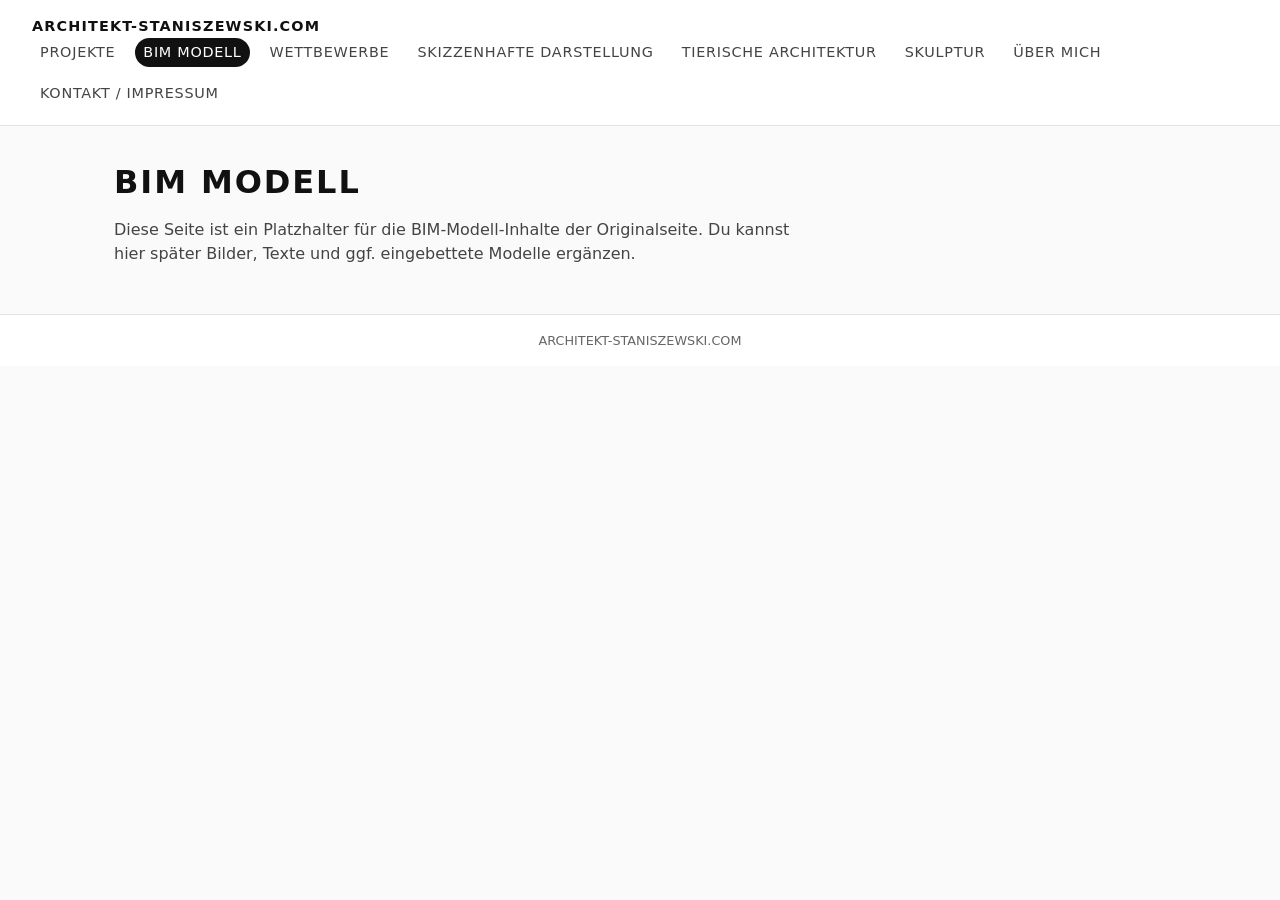
==== bim-modell.html @ b16081bb "Initial static site" ====
<!DOCTYPE html>
<html lang="de">
<head>
  <meta charset="UTF-8" />
  <meta name="viewport" content="width=device-width, initial-scale=1" />
  <title>Architekt Staniszewski – BIM Modell</title>
  <link rel="stylesheet" href="styles.css" />
</head>
<body>
  <header class="site-header">
    <div class="logo">ARCHITEKT-STANISZEWSKI.COM</div>
    <nav class="main-nav">
      <a href="index.html">Projekte</a>
      <a href="bim-modell.html" class="active">BIM Modell</a>
      <a href="wettbewerbe.html">Wettbewerbe</a>
      <a href="skizzenhafte-darstellung.html">Skizzenhafte Darstellung</a>
      <a href="tierische-architektur.html">Tierische Architektur</a>
      <a href="skulptur.html">Skulptur</a>
      <a href="ueber-mich.html">Über mich</a>
      <a href="kontakt-impressum.html">Kontakt / Impressum</a>
    </nav>
  </header>

  <main class="content">
    <section class="hero">
      <h1>BIM Modell</h1>
      <p>
        Diese Seite ist ein Platzhalter für die BIM-Modell-Inhalte der
        Originalseite. Du kannst hier später Bilder, Texte und ggf. eingebettete
        Modelle ergänzen.
      </p>
    </section>
  </main>

  <footer class="site-footer">
    <p>ARCHITEKT-STANISZEWSKI.COM</p>
  </footer>
</body>
</html>
---- styles.css ----
* {
  box-sizing: border-box;
  margin: 0;
  padding: 0;
}

body {
  font-family: system-ui, -apple-system, BlinkMacSystemFont, "Segoe UI", sans-serif;
  line-height: 1.5;
  color: #111;
  background: #fafafa;
}

.site-header {
  display: flex;
  flex-wrap: wrap;
  align-items: center;
  justify-content: space-between;
  padding: 1rem 2rem;
  background: #ffffff;
  border-bottom: 1px solid #e0e0e0;
  position: sticky;
  top: 0;
  z-index: 50;
}

.logo {
  font-weight: 700;
  letter-spacing: 0.08em;
  font-size: 0.9rem;
}

.main-nav {
  display: flex;
  flex-wrap: wrap;
  gap: 0.75rem;
}

.main-nav a {
  text-decoration: none;
  color: #444;
  font-size: 0.9rem;
  text-transform: uppercase;
  letter-spacing: 0.05em;
  padding: 0.25rem 0.5rem;
  border-radius: 999px;
  transition: background 0.15s ease, color 0.15s ease;
}

.main-nav a:hover {
  background: #111;
  color: #fff;
}

.main-nav a.active {
  background: #111;
  color: #fff;
}

.content {
  max-width: 1100px;
  margin: 2rem auto 3rem;
  padding: 0 1.5rem;
}

.hero {
  margin-bottom: 2rem;
}

.hero h1 {
  font-size: 2rem;
  margin-bottom: 0.75rem;
  text-transform: uppercase;
  letter-spacing: 0.06em;
}

.hero p {
  max-width: 700px;
  color: #444;
}

.projects-intro {
  margin-bottom: 1.5rem;
}

.projects-intro h2 {
  font-size: 1.3rem;
  margin-bottom: 0.5rem;
  text-transform: uppercase;
  letter-spacing: 0.08em;
}

.projects-grid {
  display: grid;
  grid-template-columns: repeat(auto-fit, minmax(260px, 1fr));
  gap: 1.25rem;
}

.project-card {
  background: #ffffff;
  border-radius: 0.75rem;
  padding: 1rem 1.25rem;
  border: 1px solid #e0e0e0;
  box-shadow: 0 6px 16px rgba(0, 0, 0, 0.03);
}

.project-card h3 {
  font-size: 1.05rem;
  margin-bottom: 0.35rem;
}

.project-meta {
  font-size: 0.85rem;
  color: #777;
  margin-bottom: 0.5rem;
}

.project-description {
  font-size: 0.9rem;
  color: #444;
}

.site-footer {
  border-top: 1px solid #e0e0e0;
  padding: 1rem 2rem;
  text-align: center;
  font-size: 0.8rem;
  color: #666;
  background: #ffffff;
}

@media (max-width: 700px) {
  .site-header {
    flex-direction: column;
    align-items: flex-start;
    gap: 0.75rem;
  }

  .content {
    padding: 0 1rem;
  }
}
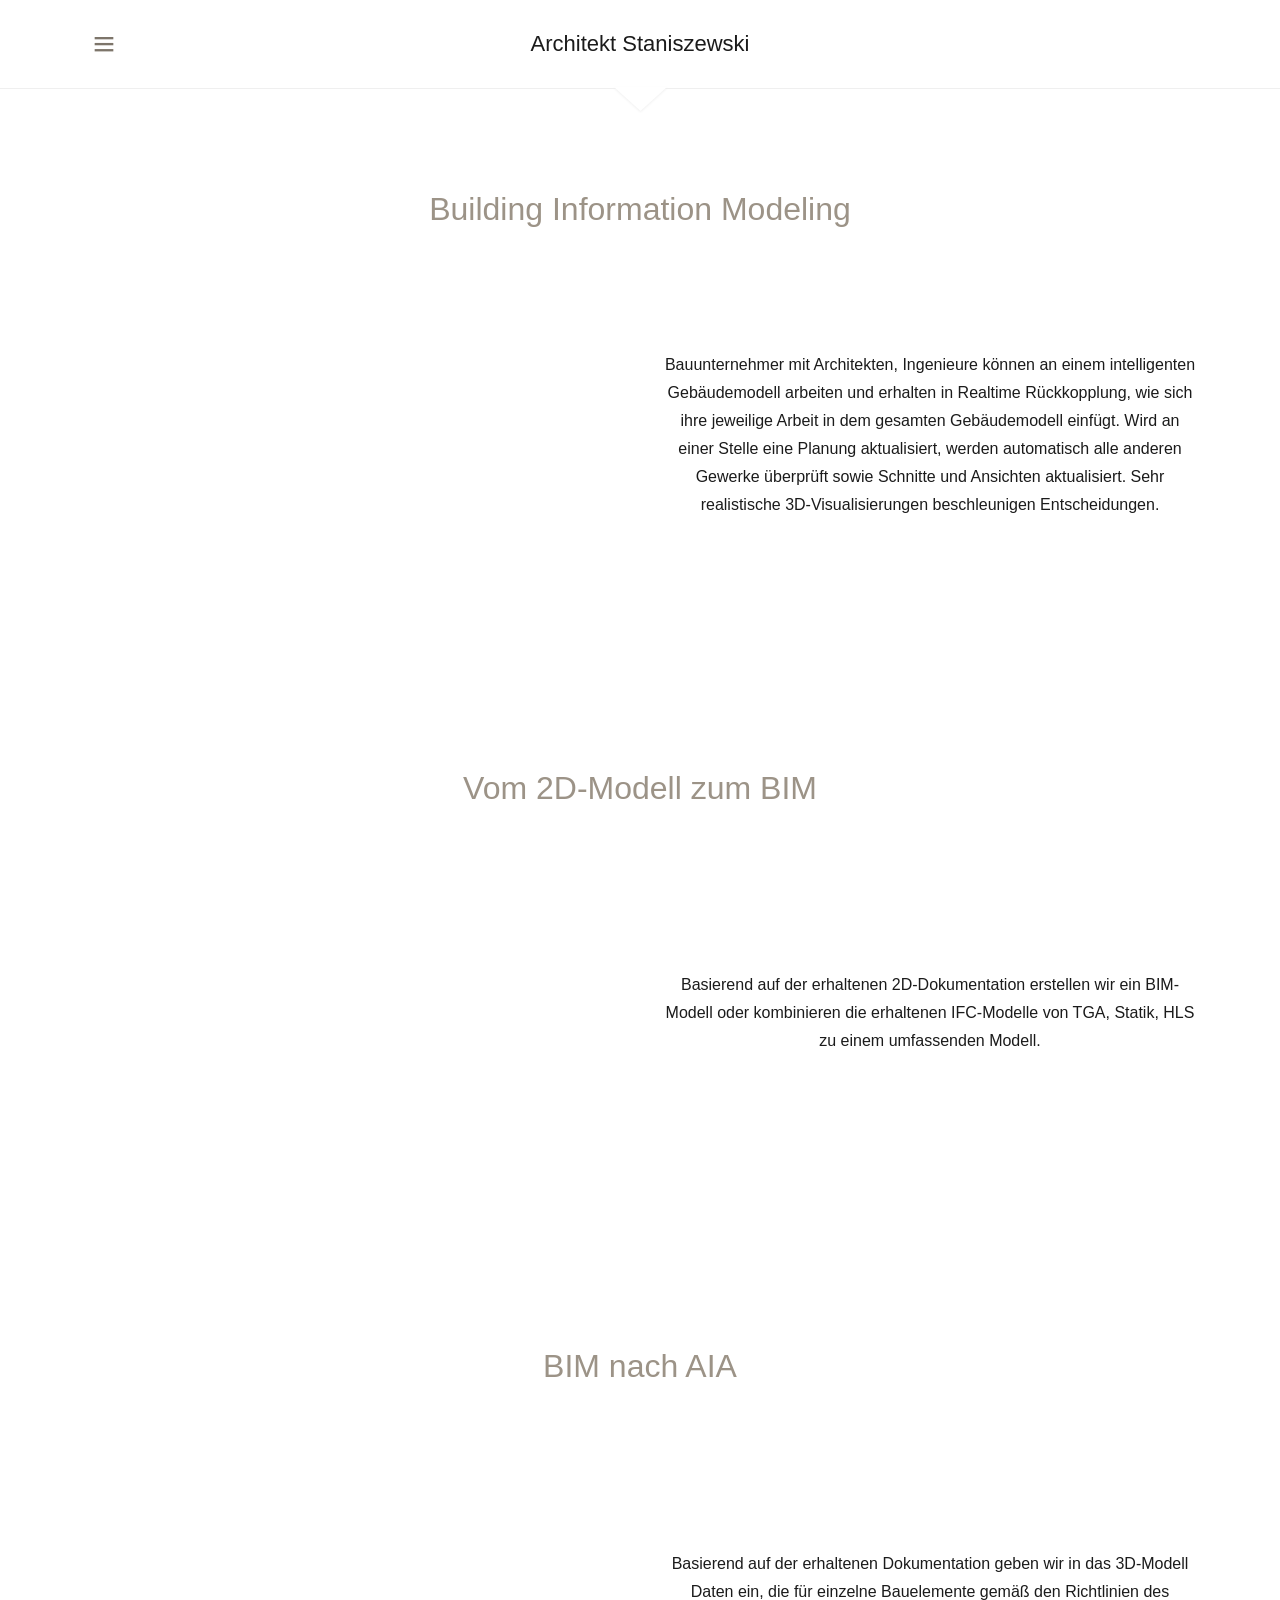
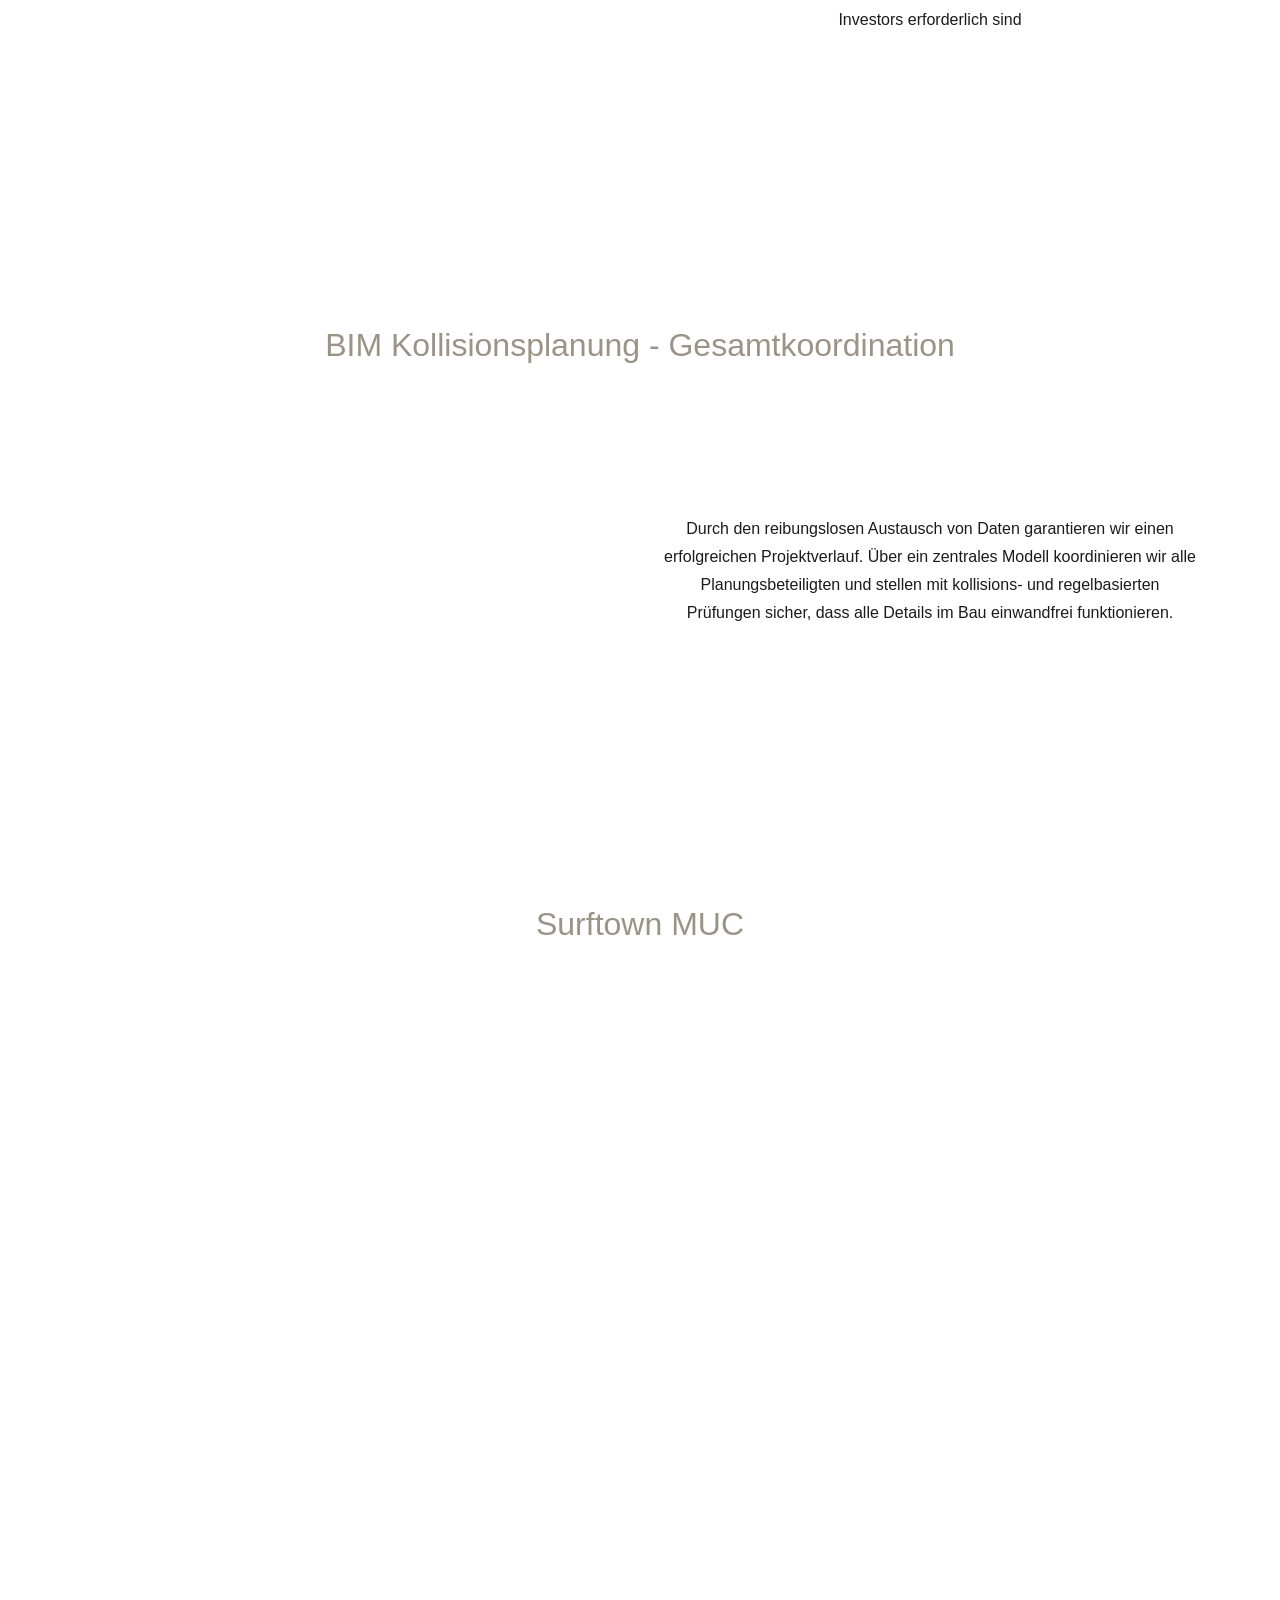
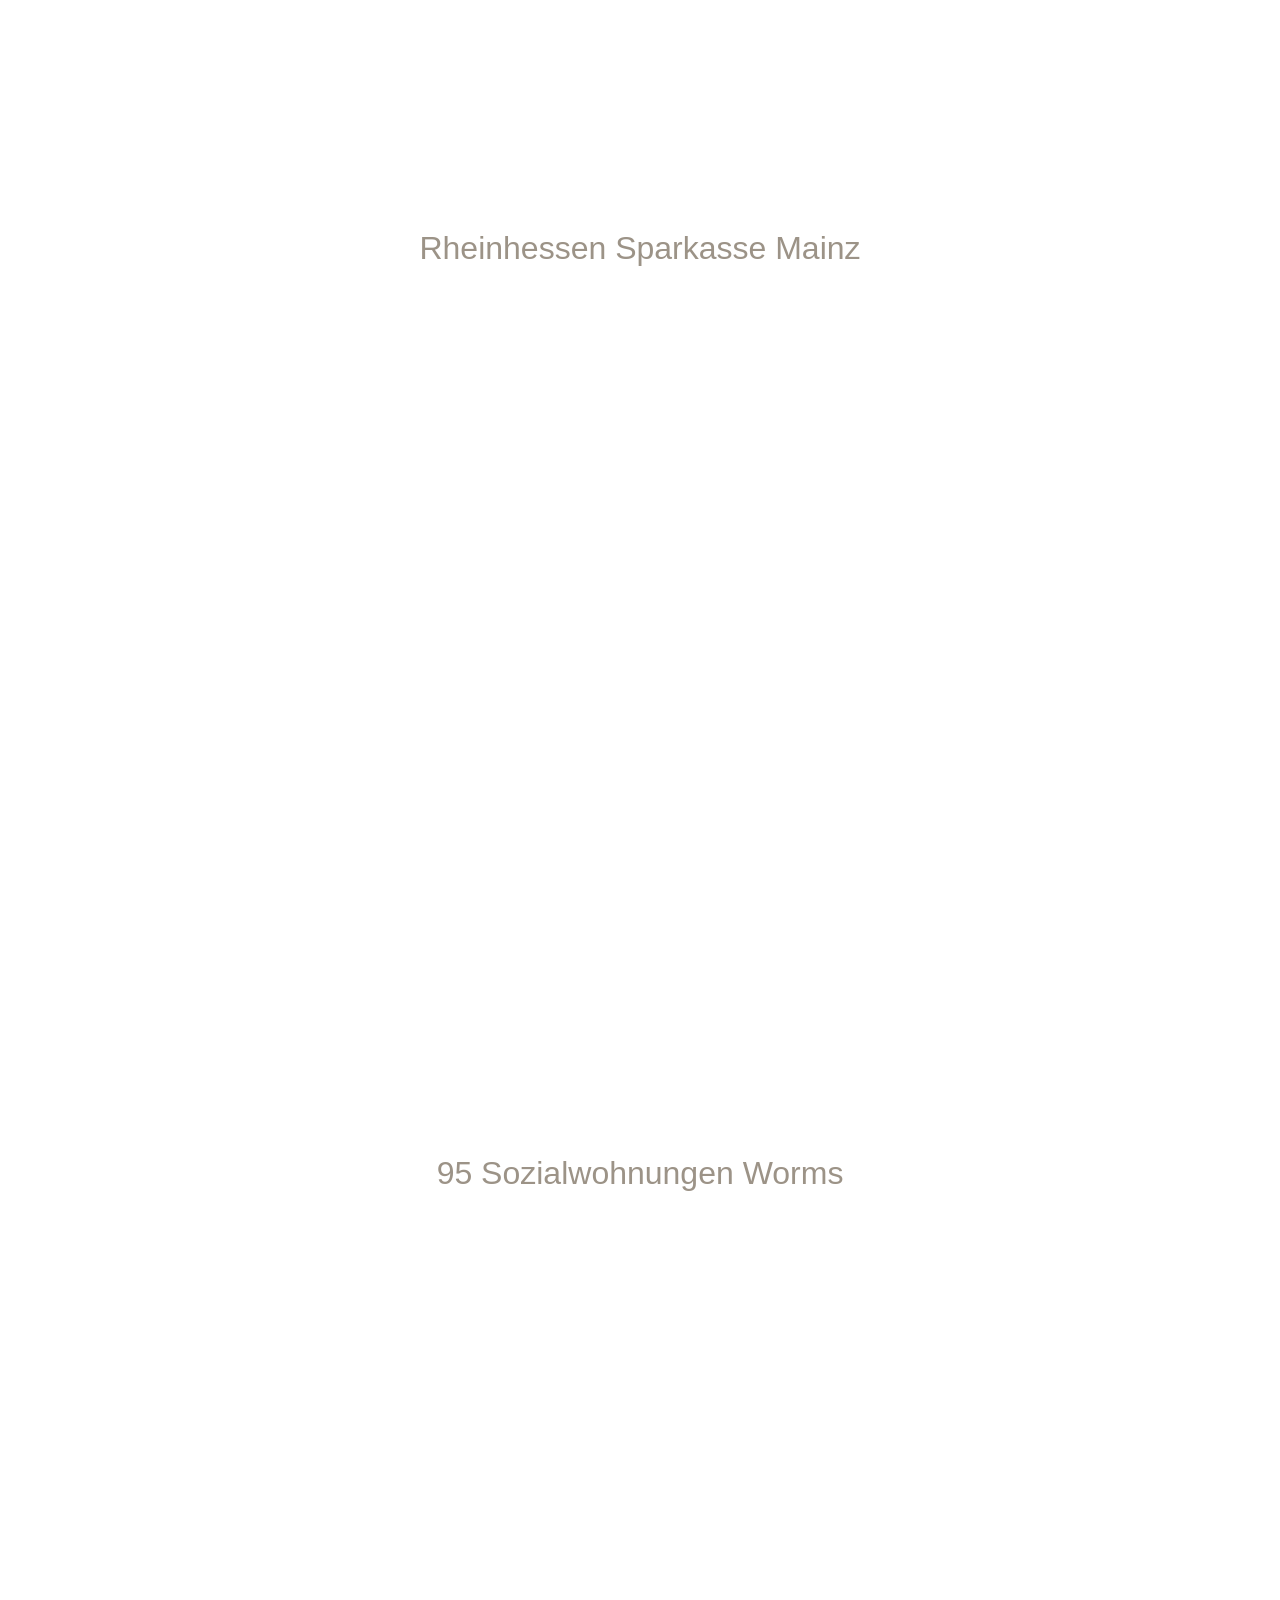
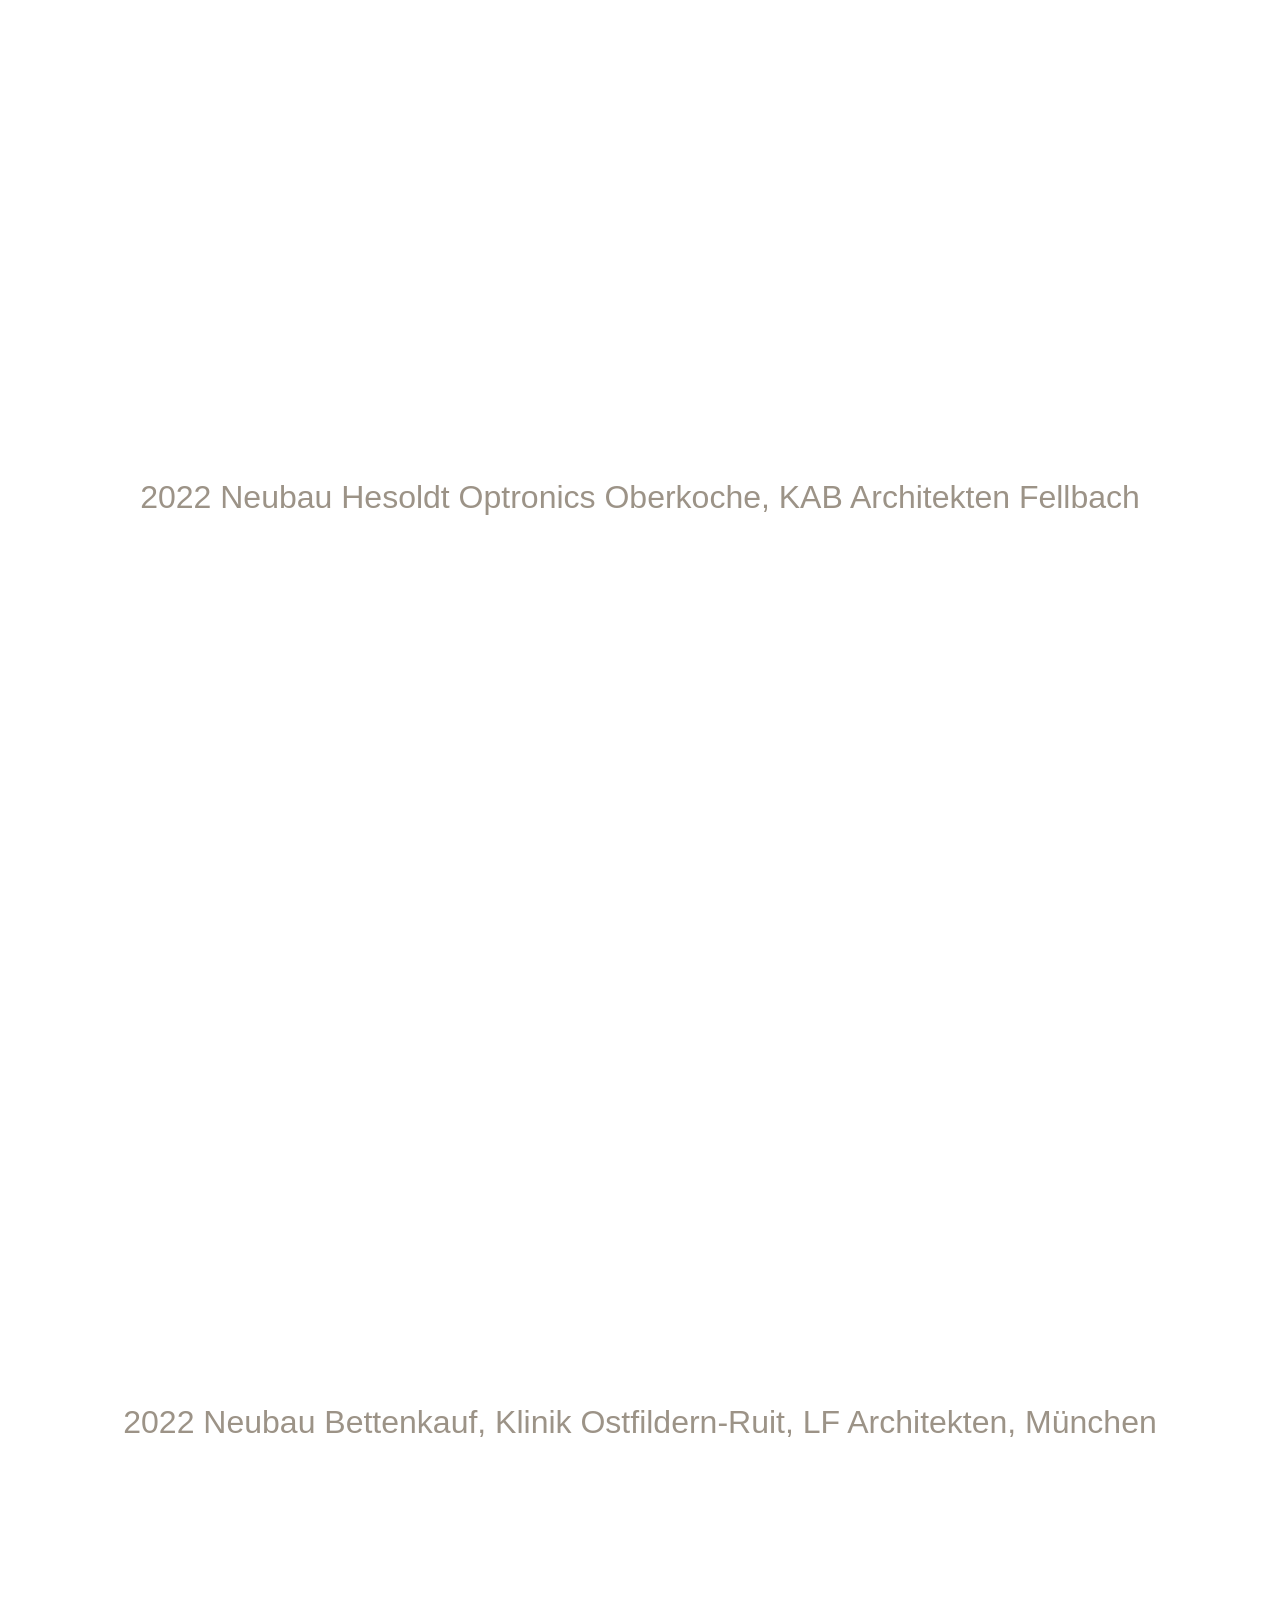
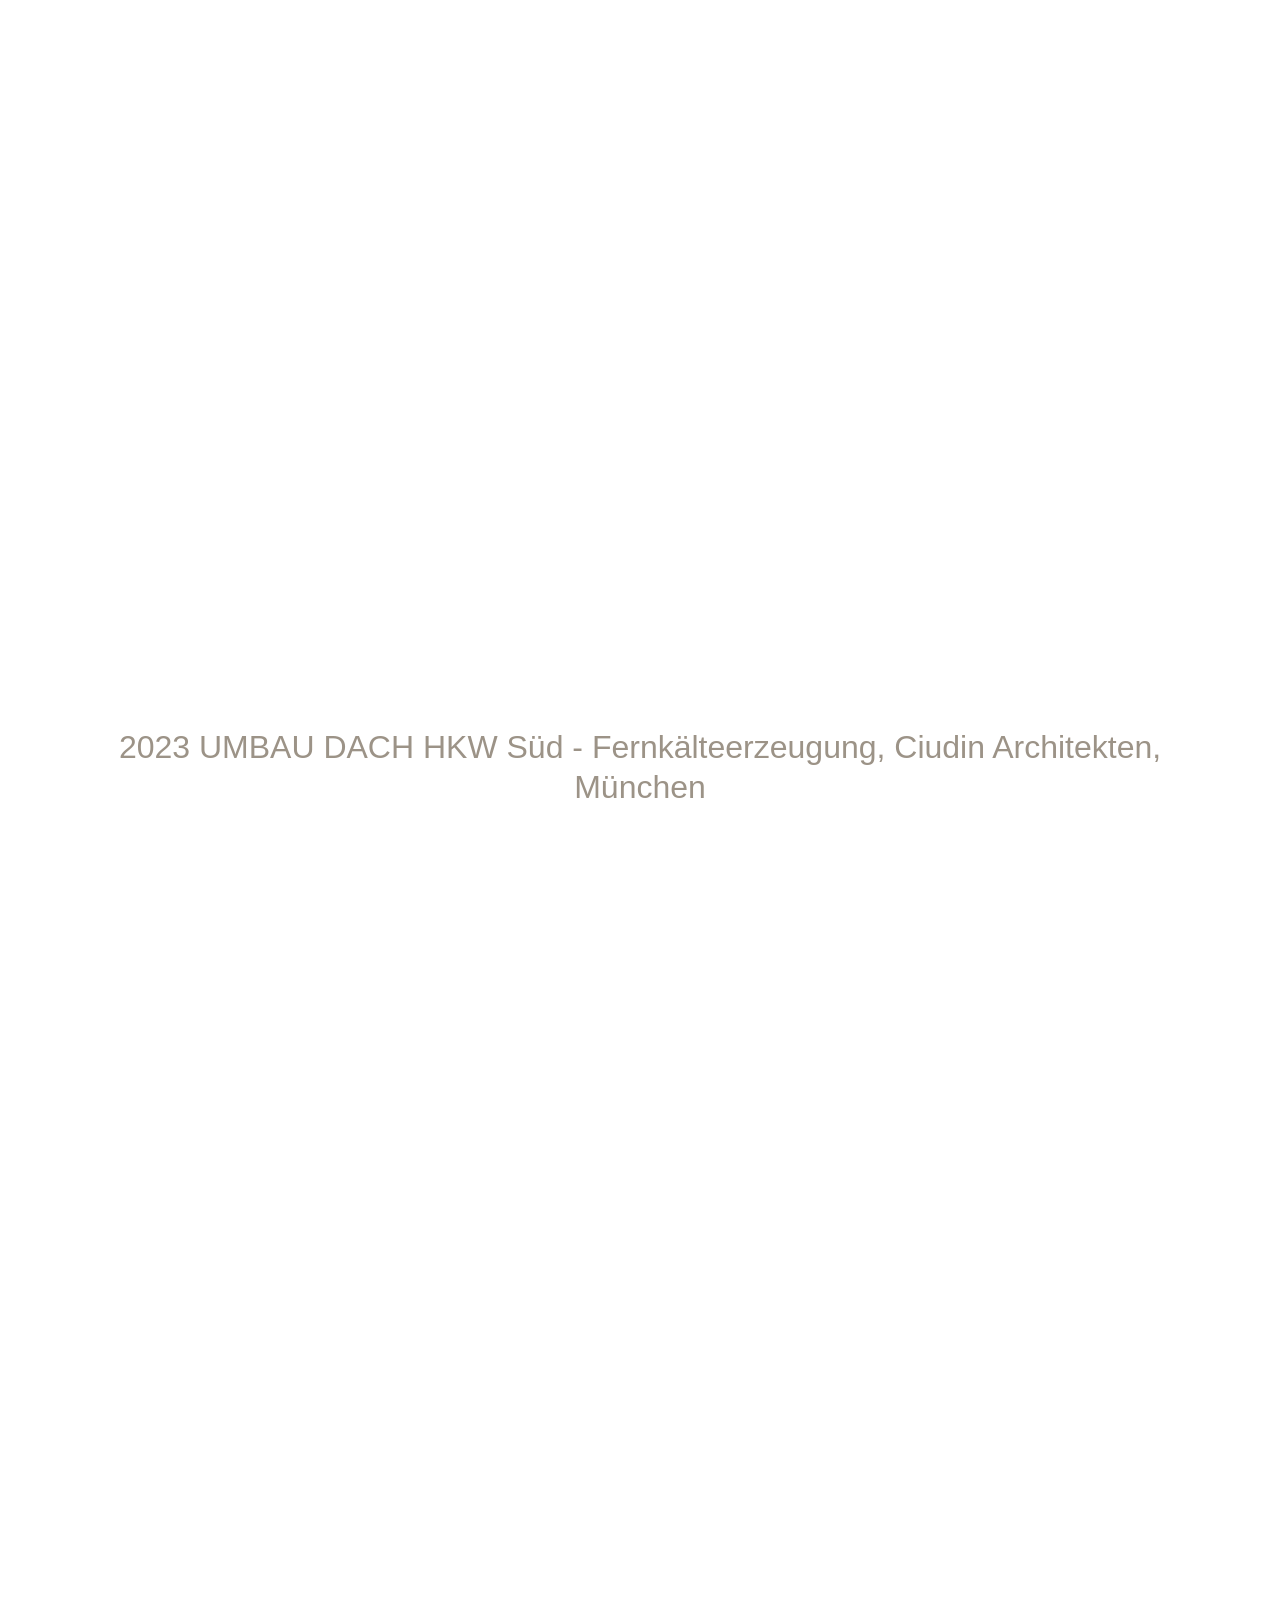
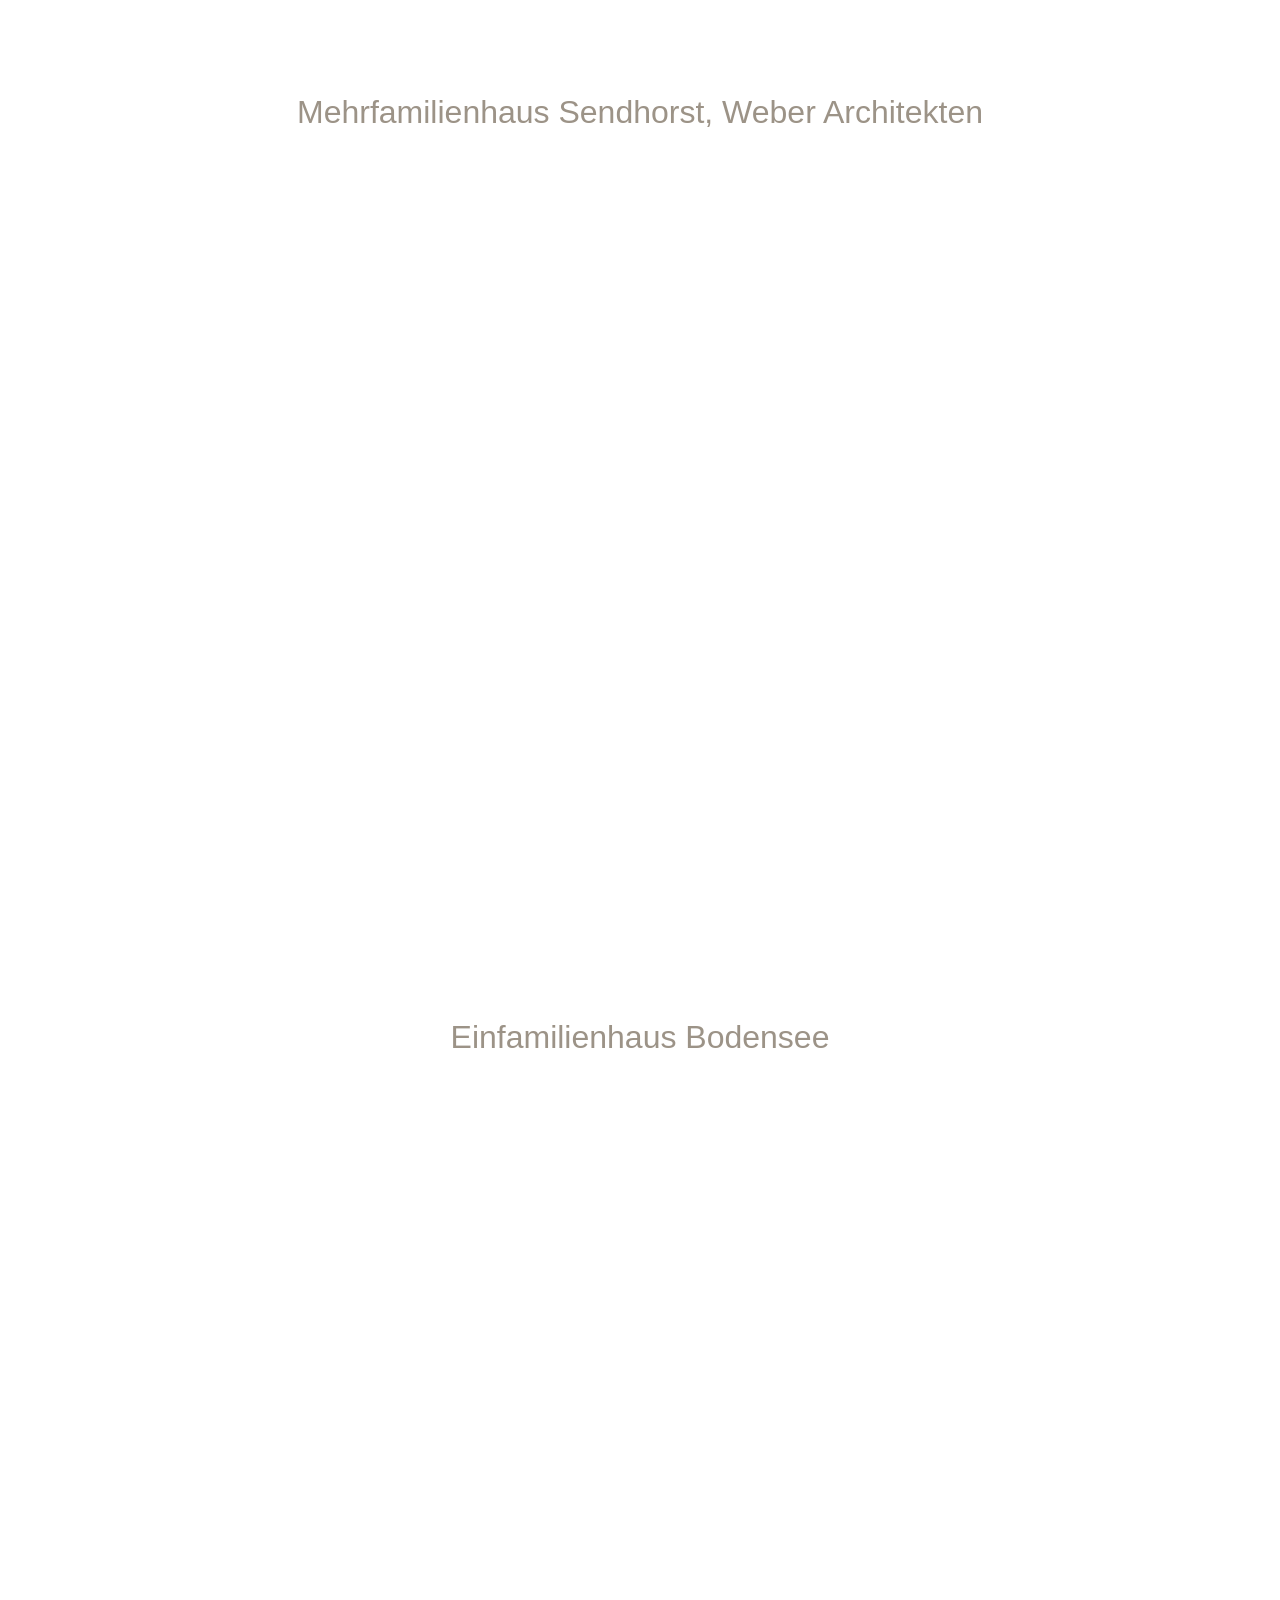
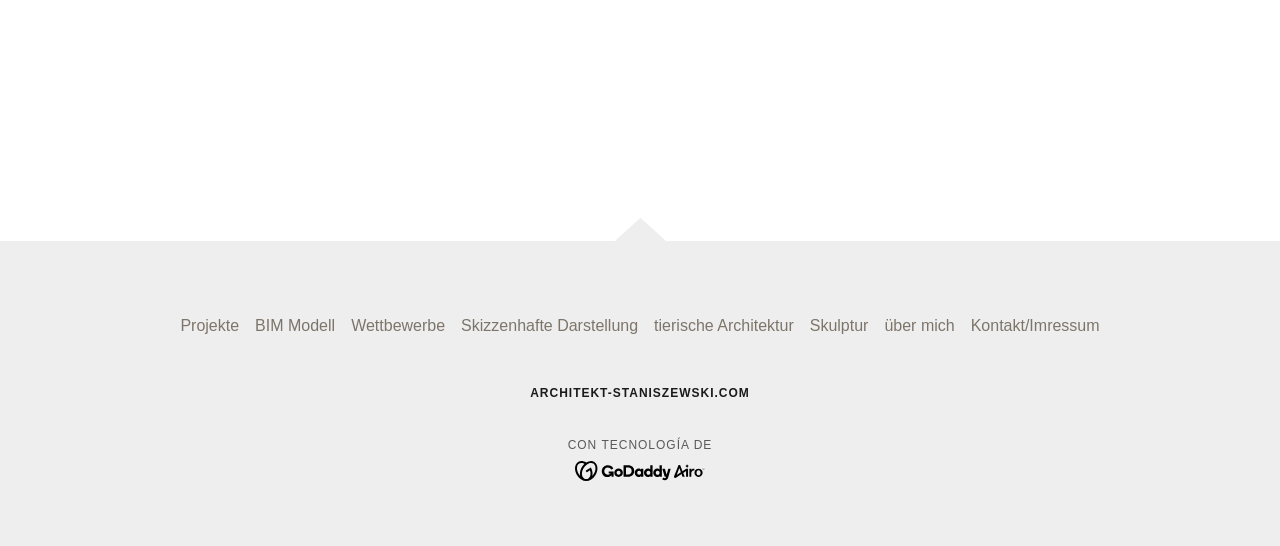
==== commit f1f035f1: "Exact GoDaddy copy: all 11 pages with fixed nav links, hash fragments, removed manifest" ====
--- a/bim-modell.html
+++ b/bim-modell.html
@@ -1,39 +1,642 @@
-<!DOCTYPE html>
-<html lang="de">
-<head>
-  <meta charset="UTF-8" />
-  <meta name="viewport" content="width=device-width, initial-scale=1" />
-  <title>Architekt Staniszewski – BIM Modell</title>
-  <link rel="stylesheet" href="styles.css" />
-</head>
-<body>
-  <header class="site-header">
-    <div class="logo">ARCHITEKT-STANISZEWSKI.COM</div>
-    <nav class="main-nav">
-      <a href="index.html">Projekte</a>
-      <a href="bim-modell.html" class="active">BIM Modell</a>
-      <a href="wettbewerbe.html">Wettbewerbe</a>
-      <a href="skizzenhafte-darstellung.html">Skizzenhafte Darstellung</a>
-      <a href="tierische-architektur.html">Tierische Architektur</a>
-      <a href="skulptur.html">Skulptur</a>
-      <a href="ueber-mich.html">Über mich</a>
-      <a href="kontakt-impressum.html">Kontakt / Impressum</a>
-    </nav>
-  </header>
-
-  <main class="content">
-    <section class="hero">
-      <h1>BIM Modell</h1>
-      <p>
-        Diese Seite ist ein Platzhalter für die BIM-Modell-Inhalte der
-        Originalseite. Du kannst hier später Bilder, Texte und ggf. eingebettete
-        Modelle ergänzen.
-      </p>
-    </section>
-  </main>
-
-  <footer class="site-footer">
-    <p>ARCHITEKT-STANISZEWSKI.COM</p>
-  </footer>
-</body>
-</html>
+<!DOCTYPE html><html lang="es-ES"><head><link rel="icon" href="//img1.wsimg.com/isteam/ip/f9594e06-987f-47bd-8478-081e8363dd41/favicon/66b28537-8ebb-4f25-be2c-9a5415db8429.jpg/:/rs=w:16,h:16,m" sizes="16x16"/><link rel="icon" href="//img1.wsimg.com/isteam/ip/f9594e06-987f-47bd-8478-081e8363dd41/favicon/66b28537-8ebb-4f25-be2c-9a5415db8429.jpg/:/rs=w:24,h:24,m" sizes="24x24"/><link rel="icon" href="//img1.wsimg.com/isteam/ip/f9594e06-987f-47bd-8478-081e8363dd41/favicon/66b28537-8ebb-4f25-be2c-9a5415db8429.jpg/:/rs=w:32,h:32,m" sizes="32x32"/><link rel="icon" href="//img1.wsimg.com/isteam/ip/f9594e06-987f-47bd-8478-081e8363dd41/favicon/66b28537-8ebb-4f25-be2c-9a5415db8429.jpg/:/rs=w:48,h:48,m" sizes="48x48"/><link rel="icon" href="//img1.wsimg.com/isteam/ip/f9594e06-987f-47bd-8478-081e8363dd41/favicon/66b28537-8ebb-4f25-be2c-9a5415db8429.jpg/:/rs=w:64,h:64,m" sizes="64x64"/><meta charSet="utf-8"/><meta http-equiv="X-UA-Compatible" content="IE=edge"/><meta name="viewport" content="width=device-width, initial-scale=1"/><title>BIM Modell | architekt-staniszewski.com</title><meta name="author" content="architekt-staniszewski.com"/><meta name="generator" content="Starfield Technologies; Go Daddy Website Builder 8.0.0000"/><link rel="apple-touch-icon" sizes="57x57" href="//img1.wsimg.com/isteam/ip/f9594e06-987f-47bd-8478-081e8363dd41/favicon/66b28537-8ebb-4f25-be2c-9a5415db8429.jpg/:/rs=w:57,h:57,m"/><link rel="apple-touch-icon" sizes="60x60" href="//img1.wsimg.com/isteam/ip/f9594e06-987f-47bd-8478-081e8363dd41/favicon/66b28537-8ebb-4f25-be2c-9a5415db8429.jpg/:/rs=w:60,h:60,m"/><link rel="apple-touch-icon" sizes="72x72" href="//img1.wsimg.com/isteam/ip/f9594e06-987f-47bd-8478-081e8363dd41/favicon/66b28537-8ebb-4f25-be2c-9a5415db8429.jpg/:/rs=w:72,h:72,m"/><link rel="apple-touch-icon" sizes="114x114" href="//img1.wsimg.com/isteam/ip/f9594e06-987f-47bd-8478-081e8363dd41/favicon/66b28537-8ebb-4f25-be2c-9a5415db8429.jpg/:/rs=w:114,h:114,m"/><link rel="apple-touch-icon" sizes="120x120" href="//img1.wsimg.com/isteam/ip/f9594e06-987f-47bd-8478-081e8363dd41/favicon/66b28537-8ebb-4f25-be2c-9a5415db8429.jpg/:/rs=w:120,h:120,m"/><link rel="apple-touch-icon" sizes="144x144" href="//img1.wsimg.com/isteam/ip/f9594e06-987f-47bd-8478-081e8363dd41/favicon/66b28537-8ebb-4f25-be2c-9a5415db8429.jpg/:/rs=w:144,h:144,m"/><link rel="apple-touch-icon" sizes="152x152" href="//img1.wsimg.com/isteam/ip/f9594e06-987f-47bd-8478-081e8363dd41/favicon/66b28537-8ebb-4f25-be2c-9a5415db8429.jpg/:/rs=w:152,h:152,m"/><link rel="apple-touch-icon" sizes="180x180" href="//img1.wsimg.com/isteam/ip/f9594e06-987f-47bd-8478-081e8363dd41/favicon/66b28537-8ebb-4f25-be2c-9a5415db8429.jpg/:/rs=w:180,h:180,m"/><meta property="og:url" content="https://architekt-staniszewski.com/bim-modell"/>
+<meta property="og:site_name" content="Architekt Staniszewski"/>
+<meta property="og:title" content="Architekt Staniszewski"/>
+<meta property="og:type" content="website"/>
+<meta property="og:image" content="https://img1.wsimg.com/isteam/ip/f9594e06-987f-47bd-8478-081e8363dd41/WIDOK%20Z%20G%C3%83%C2%93RY%20Z%20PRZEZROCZYSTOSCIA.png"/>
+<meta property="og:locale" content="es_ES"/>
+<meta name="twitter:card" content="summary"/>
+<meta name="twitter:title" content="Architekt Staniszewski"/>
+<meta name="twitter:description" content="BIM Kindergarten Herne
+
+
+
+
+
+
+"/>
+<meta name="twitter:image" content="https://img1.wsimg.com/isteam/ip/f9594e06-987f-47bd-8478-081e8363dd41/WIDOK%20Z%20G%C3%83%C2%93RY%20Z%20PRZEZROCZYSTOSCIA.png"/>
+<meta name="twitter:image:alt" content="Architekt Staniszewski"/>
+<meta name="theme-color" content="#a39b90"/><style data-inline-fonts>/* cyrillic-ext */
+@font-face {
+  font-family: 'Fjalla One';
+  font-style: normal;
+  font-weight: 400;
+  font-display: swap;
+  src: url(https://img1.wsimg.com/gfonts/s/fjallaone/v16/Yq6R-LCAWCX3-6Ky7FAFrOx6kigt.woff2) format('woff2');
+  unicode-range: U+0460-052F, U+1C80-1C8A, U+20B4, U+2DE0-2DFF, U+A640-A69F, U+FE2E-FE2F;
+}
+/* vietnamese */
+@font-face {
+  font-family: 'Fjalla One';
+  font-style: normal;
+  font-weight: 400;
+  font-display: swap;
+  src: url(https://img1.wsimg.com/gfonts/s/fjallaone/v16/Yq6R-LCAWCX3-6Ky7FAFrO56kigt.woff2) format('woff2');
+  unicode-range: U+0102-0103, U+0110-0111, U+0128-0129, U+0168-0169, U+01A0-01A1, U+01AF-01B0, U+0300-0301, U+0303-0304, U+0308-0309, U+0323, U+0329, U+1EA0-1EF9, U+20AB;
+}
+/* latin-ext */
+@font-face {
+  font-family: 'Fjalla One';
+  font-style: normal;
+  font-weight: 400;
+  font-display: swap;
+  src: url(https://img1.wsimg.com/gfonts/s/fjallaone/v16/Yq6R-LCAWCX3-6Ky7FAFrO96kigt.woff2) format('woff2');
+  unicode-range: U+0100-02BA, U+02BD-02C5, U+02C7-02CC, U+02CE-02D7, U+02DD-02FF, U+0304, U+0308, U+0329, U+1D00-1DBF, U+1E00-1E9F, U+1EF2-1EFF, U+2020, U+20A0-20AB, U+20AD-20C0, U+2113, U+2C60-2C7F, U+A720-A7FF;
+}
+/* latin */
+@font-face {
+  font-family: 'Fjalla One';
+  font-style: normal;
+  font-weight: 400;
+  font-display: swap;
+  src: url(https://img1.wsimg.com/gfonts/s/fjallaone/v16/Yq6R-LCAWCX3-6Ky7FAFrOF6kg.woff2) format('woff2');
+  unicode-range: U+0000-00FF, U+0131, U+0152-0153, U+02BB-02BC, U+02C6, U+02DA, U+02DC, U+0304, U+0308, U+0329, U+2000-206F, U+20AC, U+2122, U+2191, U+2193, U+2212, U+2215, U+FEFF, U+FFFD;
+}
+
+/* cyrillic-ext */
+@font-face {
+  font-family: 'Source Sans Pro';
+  font-style: italic;
+  font-weight: 300;
+  font-display: swap;
+  src: url(https://img1.wsimg.com/gfonts/s/sourcesanspro/v23/6xKwdSBYKcSV-LCoeQqfX1RYOo3qPZZMkidh18Smxg.woff2) format('woff2');
+  unicode-range: U+0460-052F, U+1C80-1C8A, U+20B4, U+2DE0-2DFF, U+A640-A69F, U+FE2E-FE2F;
+}
+/* cyrillic */
+@font-face {
+  font-family: 'Source Sans Pro';
+  font-style: italic;
+  font-weight: 300;
+  font-display: swap;
+  src: url(https://img1.wsimg.com/gfonts/s/sourcesanspro/v23/6xKwdSBYKcSV-LCoeQqfX1RYOo3qPZZMkido18Smxg.woff2) format('woff2');
+  unicode-range: U+0301, U+0400-045F, U+0490-0491, U+04B0-04B1, U+2116;
+}
+/* greek-ext */
+@font-face {
+  font-family: 'Source Sans Pro';
+  font-style: italic;
+  font-weight: 300;
+  font-display: swap;
+  src: url(https://img1.wsimg.com/gfonts/s/sourcesanspro/v23/6xKwdSBYKcSV-LCoeQqfX1RYOo3qPZZMkidg18Smxg.woff2) format('woff2');
+  unicode-range: U+1F00-1FFF;
+}
+/* greek */
+@font-face {
+  font-family: 'Source Sans Pro';
+  font-style: italic;
+  font-weight: 300;
+  font-display: swap;
+  src: url(https://img1.wsimg.com/gfonts/s/sourcesanspro/v23/6xKwdSBYKcSV-LCoeQqfX1RYOo3qPZZMkidv18Smxg.woff2) format('woff2');
+  unicode-range: U+0370-0377, U+037A-037F, U+0384-038A, U+038C, U+038E-03A1, U+03A3-03FF;
+}
+/* vietnamese */
+@font-face {
+  font-family: 'Source Sans Pro';
+  font-style: italic;
+  font-weight: 300;
+  font-display: swap;
+  src: url(https://img1.wsimg.com/gfonts/s/sourcesanspro/v23/6xKwdSBYKcSV-LCoeQqfX1RYOo3qPZZMkidj18Smxg.woff2) format('woff2');
+  unicode-range: U+0102-0103, U+0110-0111, U+0128-0129, U+0168-0169, U+01A0-01A1, U+01AF-01B0, U+0300-0301, U+0303-0304, U+0308-0309, U+0323, U+0329, U+1EA0-1EF9, U+20AB;
+}
+/* latin-ext */
+@font-face {
+  font-family: 'Source Sans Pro';
+  font-style: italic;
+  font-weight: 300;
+  font-display: swap;
+  src: url(https://img1.wsimg.com/gfonts/s/sourcesanspro/v23/6xKwdSBYKcSV-LCoeQqfX1RYOo3qPZZMkidi18Smxg.woff2) format('woff2');
+  unicode-range: U+0100-02BA, U+02BD-02C5, U+02C7-02CC, U+02CE-02D7, U+02DD-02FF, U+0304, U+0308, U+0329, U+1D00-1DBF, U+1E00-1E9F, U+1EF2-1EFF, U+2020, U+20A0-20AB, U+20AD-20C0, U+2113, U+2C60-2C7F, U+A720-A7FF;
+}
+/* latin */
+@font-face {
+  font-family: 'Source Sans Pro';
+  font-style: italic;
+  font-weight: 300;
+  font-display: swap;
+  src: url(https://img1.wsimg.com/gfonts/s/sourcesanspro/v23/6xKwdSBYKcSV-LCoeQqfX1RYOo3qPZZMkids18Q.woff2) format('woff2');
+  unicode-range: U+0000-00FF, U+0131, U+0152-0153, U+02BB-02BC, U+02C6, U+02DA, U+02DC, U+0304, U+0308, U+0329, U+2000-206F, U+20AC, U+2122, U+2191, U+2193, U+2212, U+2215, U+FEFF, U+FFFD;
+}
+/* cyrillic-ext */
+@font-face {
+  font-family: 'Source Sans Pro';
+  font-style: italic;
+  font-weight: 400;
+  font-display: swap;
+  src: url(https://img1.wsimg.com/gfonts/s/sourcesanspro/v23/6xK1dSBYKcSV-LCoeQqfX1RYOo3qPZ7qsDJT9g.woff2) format('woff2');
+  unicode-range: U+0460-052F, U+1C80-1C8A, U+20B4, U+2DE0-2DFF, U+A640-A69F, U+FE2E-FE2F;
+}
+/* cyrillic */
+@font-face {
+  font-family: 'Source Sans Pro';
+  font-style: italic;
+  font-weight: 400;
+  font-display: swap;
+  src: url(https://img1.wsimg.com/gfonts/s/sourcesanspro/v23/6xK1dSBYKcSV-LCoeQqfX1RYOo3qPZ7jsDJT9g.woff2) format('woff2');
+  unicode-range: U+0301, U+0400-045F, U+0490-0491, U+04B0-04B1, U+2116;
+}
+/* greek-ext */
+@font-face {
+  font-family: 'Source Sans Pro';
+  font-style: italic;
+  font-weight: 400;
+  font-display: swap;
+  src: url(https://img1.wsimg.com/gfonts/s/sourcesanspro/v23/6xK1dSBYKcSV-LCoeQqfX1RYOo3qPZ7rsDJT9g.woff2) format('woff2');
+  unicode-range: U+1F00-1FFF;
+}
+/* greek */
+@font-face {
+  font-family: 'Source Sans Pro';
+  font-style: italic;
+  font-weight: 400;
+  font-display: swap;
+  src: url(https://img1.wsimg.com/gfonts/s/sourcesanspro/v23/6xK1dSBYKcSV-LCoeQqfX1RYOo3qPZ7ksDJT9g.woff2) format('woff2');
+  unicode-range: U+0370-0377, U+037A-037F, U+0384-038A, U+038C, U+038E-03A1, U+03A3-03FF;
+}
+/* vietnamese */
+@font-face {
+  font-family: 'Source Sans Pro';
+  font-style: italic;
+  font-weight: 400;
+  font-display: swap;
+  src: url(https://img1.wsimg.com/gfonts/s/sourcesanspro/v23/6xK1dSBYKcSV-LCoeQqfX1RYOo3qPZ7osDJT9g.woff2) format('woff2');
+  unicode-range: U+0102-0103, U+0110-0111, U+0128-0129, U+0168-0169, U+01A0-01A1, U+01AF-01B0, U+0300-0301, U+0303-0304, U+0308-0309, U+0323, U+0329, U+1EA0-1EF9, U+20AB;
+}
+/* latin-ext */
+@font-face {
+  font-family: 'Source Sans Pro';
+  font-style: italic;
+  font-weight: 400;
+  font-display: swap;
+  src: url(https://img1.wsimg.com/gfonts/s/sourcesanspro/v23/6xK1dSBYKcSV-LCoeQqfX1RYOo3qPZ7psDJT9g.woff2) format('woff2');
+  unicode-range: U+0100-02BA, U+02BD-02C5, U+02C7-02CC, U+02CE-02D7, U+02DD-02FF, U+0304, U+0308, U+0329, U+1D00-1DBF, U+1E00-1E9F, U+1EF2-1EFF, U+2020, U+20A0-20AB, U+20AD-20C0, U+2113, U+2C60-2C7F, U+A720-A7FF;
+}
+/* latin */
+@font-face {
+  font-family: 'Source Sans Pro';
+  font-style: italic;
+  font-weight: 400;
+  font-display: swap;
+  src: url(https://img1.wsimg.com/gfonts/s/sourcesanspro/v23/6xK1dSBYKcSV-LCoeQqfX1RYOo3qPZ7nsDI.woff2) format('woff2');
+  unicode-range: U+0000-00FF, U+0131, U+0152-0153, U+02BB-02BC, U+02C6, U+02DA, U+02DC, U+0304, U+0308, U+0329, U+2000-206F, U+20AC, U+2122, U+2191, U+2193, U+2212, U+2215, U+FEFF, U+FFFD;
+}
+/* cyrillic-ext */
+@font-face {
+  font-family: 'Source Sans Pro';
+  font-style: italic;
+  font-weight: 700;
+  font-display: swap;
+  src: url(https://img1.wsimg.com/gfonts/s/sourcesanspro/v23/6xKwdSBYKcSV-LCoeQqfX1RYOo3qPZZclSdh18Smxg.woff2) format('woff2');
+  unicode-range: U+0460-052F, U+1C80-1C8A, U+20B4, U+2DE0-2DFF, U+A640-A69F, U+FE2E-FE2F;
+}
+/* cyrillic */
+@font-face {
+  font-family: 'Source Sans Pro';
+  font-style: italic;
+  font-weight: 700;
+  font-display: swap;
+  src: url(https://img1.wsimg.com/gfonts/s/sourcesanspro/v23/6xKwdSBYKcSV-LCoeQqfX1RYOo3qPZZclSdo18Smxg.woff2) format('woff2');
+  unicode-range: U+0301, U+0400-045F, U+0490-0491, U+04B0-04B1, U+2116;
+}
+/* greek-ext */
+@font-face {
+  font-family: 'Source Sans Pro';
+  font-style: italic;
+  font-weight: 700;
+  font-display: swap;
+  src: url(https://img1.wsimg.com/gfonts/s/sourcesanspro/v23/6xKwdSBYKcSV-LCoeQqfX1RYOo3qPZZclSdg18Smxg.woff2) format('woff2');
+  unicode-range: U+1F00-1FFF;
+}
+/* greek */
+@font-face {
+  font-family: 'Source Sans Pro';
+  font-style: italic;
+  font-weight: 700;
+  font-display: swap;
+  src: url(https://img1.wsimg.com/gfonts/s/sourcesanspro/v23/6xKwdSBYKcSV-LCoeQqfX1RYOo3qPZZclSdv18Smxg.woff2) format('woff2');
+  unicode-range: U+0370-0377, U+037A-037F, U+0384-038A, U+038C, U+038E-03A1, U+03A3-03FF;
+}
+/* vietnamese */
+@font-face {
+  font-family: 'Source Sans Pro';
+  font-style: italic;
+  font-weight: 700;
+  font-display: swap;
+  src: url(https://img1.wsimg.com/gfonts/s/sourcesanspro/v23/6xKwdSBYKcSV-LCoeQqfX1RYOo3qPZZclSdj18Smxg.woff2) format('woff2');
+  unicode-range: U+0102-0103, U+0110-0111, U+0128-0129, U+0168-0169, U+01A0-01A1, U+01AF-01B0, U+0300-0301, U+0303-0304, U+0308-0309, U+0323, U+0329, U+1EA0-1EF9, U+20AB;
+}
+/* latin-ext */
+@font-face {
+  font-family: 'Source Sans Pro';
+  font-style: italic;
+  font-weight: 700;
+  font-display: swap;
+  src: url(https://img1.wsimg.com/gfonts/s/sourcesanspro/v23/6xKwdSBYKcSV-LCoeQqfX1RYOo3qPZZclSdi18Smxg.woff2) format('woff2');
+  unicode-range: U+0100-02BA, U+02BD-02C5, U+02C7-02CC, U+02CE-02D7, U+02DD-02FF, U+0304, U+0308, U+0329, U+1D00-1DBF, U+1E00-1E9F, U+1EF2-1EFF, U+2020, U+20A0-20AB, U+20AD-20C0, U+2113, U+2C60-2C7F, U+A720-A7FF;
+}
+/* latin */
+@font-face {
+  font-family: 'Source Sans Pro';
+  font-style: italic;
+  font-weight: 700;
+  font-display: swap;
+  src: url(https://img1.wsimg.com/gfonts/s/sourcesanspro/v23/6xKwdSBYKcSV-LCoeQqfX1RYOo3qPZZclSds18Q.woff2) format('woff2');
+  unicode-range: U+0000-00FF, U+0131, U+0152-0153, U+02BB-02BC, U+02C6, U+02DA, U+02DC, U+0304, U+0308, U+0329, U+2000-206F, U+20AC, U+2122, U+2191, U+2193, U+2212, U+2215, U+FEFF, U+FFFD;
+}
+/* cyrillic-ext */
+@font-face {
+  font-family: 'Source Sans Pro';
+  font-style: normal;
+  font-weight: 300;
+  font-display: swap;
+  src: url(https://img1.wsimg.com/gfonts/s/sourcesanspro/v23/6xKydSBYKcSV-LCoeQqfX1RYOo3ik4zwmhduz8A.woff2) format('woff2');
+  unicode-range: U+0460-052F, U+1C80-1C8A, U+20B4, U+2DE0-2DFF, U+A640-A69F, U+FE2E-FE2F;
+}
+/* cyrillic */
+@font-face {
+  font-family: 'Source Sans Pro';
+  font-style: normal;
+  font-weight: 300;
+  font-display: swap;
+  src: url(https://img1.wsimg.com/gfonts/s/sourcesanspro/v23/6xKydSBYKcSV-LCoeQqfX1RYOo3ik4zwkxduz8A.woff2) format('woff2');
+  unicode-range: U+0301, U+0400-045F, U+0490-0491, U+04B0-04B1, U+2116;
+}
+/* greek-ext */
+@font-face {
+  font-family: 'Source Sans Pro';
+  font-style: normal;
+  font-weight: 300;
+  font-display: swap;
+  src: url(https://img1.wsimg.com/gfonts/s/sourcesanspro/v23/6xKydSBYKcSV-LCoeQqfX1RYOo3ik4zwmxduz8A.woff2) format('woff2');
+  unicode-range: U+1F00-1FFF;
+}
+/* greek */
+@font-face {
+  font-family: 'Source Sans Pro';
+  font-style: normal;
+  font-weight: 300;
+  font-display: swap;
+  src: url(https://img1.wsimg.com/gfonts/s/sourcesanspro/v23/6xKydSBYKcSV-LCoeQqfX1RYOo3ik4zwlBduz8A.woff2) format('woff2');
+  unicode-range: U+0370-0377, U+037A-037F, U+0384-038A, U+038C, U+038E-03A1, U+03A3-03FF;
+}
+/* vietnamese */
+@font-face {
+  font-family: 'Source Sans Pro';
+  font-style: normal;
+  font-weight: 300;
+  font-display: swap;
+  src: url(https://img1.wsimg.com/gfonts/s/sourcesanspro/v23/6xKydSBYKcSV-LCoeQqfX1RYOo3ik4zwmBduz8A.woff2) format('woff2');
+  unicode-range: U+0102-0103, U+0110-0111, U+0128-0129, U+0168-0169, U+01A0-01A1, U+01AF-01B0, U+0300-0301, U+0303-0304, U+0308-0309, U+0323, U+0329, U+1EA0-1EF9, U+20AB;
+}
+/* latin-ext */
+@font-face {
+  font-family: 'Source Sans Pro';
+  font-style: normal;
+  font-weight: 300;
+  font-display: swap;
+  src: url(https://img1.wsimg.com/gfonts/s/sourcesanspro/v23/6xKydSBYKcSV-LCoeQqfX1RYOo3ik4zwmRduz8A.woff2) format('woff2');
+  unicode-range: U+0100-02BA, U+02BD-02C5, U+02C7-02CC, U+02CE-02D7, U+02DD-02FF, U+0304, U+0308, U+0329, U+1D00-1DBF, U+1E00-1E9F, U+1EF2-1EFF, U+2020, U+20A0-20AB, U+20AD-20C0, U+2113, U+2C60-2C7F, U+A720-A7FF;
+}
+/* latin */
+@font-face {
+  font-family: 'Source Sans Pro';
+  font-style: normal;
+  font-weight: 300;
+  font-display: swap;
+  src: url(https://img1.wsimg.com/gfonts/s/sourcesanspro/v23/6xKydSBYKcSV-LCoeQqfX1RYOo3ik4zwlxdu.woff2) format('woff2');
+  unicode-range: U+0000-00FF, U+0131, U+0152-0153, U+02BB-02BC, U+02C6, U+02DA, U+02DC, U+0304, U+0308, U+0329, U+2000-206F, U+20AC, U+2122, U+2191, U+2193, U+2212, U+2215, U+FEFF, U+FFFD;
+}
+/* cyrillic-ext */
+@font-face {
+  font-family: 'Source Sans Pro';
+  font-style: normal;
+  font-weight: 400;
+  font-display: swap;
+  src: url(https://img1.wsimg.com/gfonts/s/sourcesanspro/v23/6xK3dSBYKcSV-LCoeQqfX1RYOo3qNa7lqDY.woff2) format('woff2');
+  unicode-range: U+0460-052F, U+1C80-1C8A, U+20B4, U+2DE0-2DFF, U+A640-A69F, U+FE2E-FE2F;
+}
+/* cyrillic */
+@font-face {
+  font-family: 'Source Sans Pro';
+  font-style: normal;
+  font-weight: 400;
+  font-display: swap;
+  src: url(https://img1.wsimg.com/gfonts/s/sourcesanspro/v23/6xK3dSBYKcSV-LCoeQqfX1RYOo3qPK7lqDY.woff2) format('woff2');
+  unicode-range: U+0301, U+0400-045F, U+0490-0491, U+04B0-04B1, U+2116;
+}
+/* greek-ext */
+@font-face {
+  font-family: 'Source Sans Pro';
+  font-style: normal;
+  font-weight: 400;
+  font-display: swap;
+  src: url(https://img1.wsimg.com/gfonts/s/sourcesanspro/v23/6xK3dSBYKcSV-LCoeQqfX1RYOo3qNK7lqDY.woff2) format('woff2');
+  unicode-range: U+1F00-1FFF;
+}
+/* greek */
+@font-face {
+  font-family: 'Source Sans Pro';
+  font-style: normal;
+  font-weight: 400;
+  font-display: swap;
+  src: url(https://img1.wsimg.com/gfonts/s/sourcesanspro/v23/6xK3dSBYKcSV-LCoeQqfX1RYOo3qO67lqDY.woff2) format('woff2');
+  unicode-range: U+0370-0377, U+037A-037F, U+0384-038A, U+038C, U+038E-03A1, U+03A3-03FF;
+}
+/* vietnamese */
+@font-face {
+  font-family: 'Source Sans Pro';
+  font-style: normal;
+  font-weight: 400;
+  font-display: swap;
+  src: url(https://img1.wsimg.com/gfonts/s/sourcesanspro/v23/6xK3dSBYKcSV-LCoeQqfX1RYOo3qN67lqDY.woff2) format('woff2');
+  unicode-range: U+0102-0103, U+0110-0111, U+0128-0129, U+0168-0169, U+01A0-01A1, U+01AF-01B0, U+0300-0301, U+0303-0304, U+0308-0309, U+0323, U+0329, U+1EA0-1EF9, U+20AB;
+}
+/* latin-ext */
+@font-face {
+  font-family: 'Source Sans Pro';
+  font-style: normal;
+  font-weight: 400;
+  font-display: swap;
+  src: url(https://img1.wsimg.com/gfonts/s/sourcesanspro/v23/6xK3dSBYKcSV-LCoeQqfX1RYOo3qNq7lqDY.woff2) format('woff2');
+  unicode-range: U+0100-02BA, U+02BD-02C5, U+02C7-02CC, U+02CE-02D7, U+02DD-02FF, U+0304, U+0308, U+0329, U+1D00-1DBF, U+1E00-1E9F, U+1EF2-1EFF, U+2020, U+20A0-20AB, U+20AD-20C0, U+2113, U+2C60-2C7F, U+A720-A7FF;
+}
+/* latin */
+@font-face {
+  font-family: 'Source Sans Pro';
+  font-style: normal;
+  font-weight: 400;
+  font-display: swap;
+  src: url(https://img1.wsimg.com/gfonts/s/sourcesanspro/v23/6xK3dSBYKcSV-LCoeQqfX1RYOo3qOK7l.woff2) format('woff2');
+  unicode-range: U+0000-00FF, U+0131, U+0152-0153, U+02BB-02BC, U+02C6, U+02DA, U+02DC, U+0304, U+0308, U+0329, U+2000-206F, U+20AC, U+2122, U+2191, U+2193, U+2212, U+2215, U+FEFF, U+FFFD;
+}
+/* cyrillic-ext */
+@font-face {
+  font-family: 'Source Sans Pro';
+  font-style: normal;
+  font-weight: 700;
+  font-display: swap;
+  src: url(https://img1.wsimg.com/gfonts/s/sourcesanspro/v23/6xKydSBYKcSV-LCoeQqfX1RYOo3ig4vwmhduz8A.woff2) format('woff2');
+  unicode-range: U+0460-052F, U+1C80-1C8A, U+20B4, U+2DE0-2DFF, U+A640-A69F, U+FE2E-FE2F;
+}
+/* cyrillic */
+@font-face {
+  font-family: 'Source Sans Pro';
+  font-style: normal;
+  font-weight: 700;
+  font-display: swap;
+  src: url(https://img1.wsimg.com/gfonts/s/sourcesanspro/v23/6xKydSBYKcSV-LCoeQqfX1RYOo3ig4vwkxduz8A.woff2) format('woff2');
+  unicode-range: U+0301, U+0400-045F, U+0490-0491, U+04B0-04B1, U+2116;
+}
+/* greek-ext */
+@font-face {
+  font-family: 'Source Sans Pro';
+  font-style: normal;
+  font-weight: 700;
+  font-display: swap;
+  src: url(https://img1.wsimg.com/gfonts/s/sourcesanspro/v23/6xKydSBYKcSV-LCoeQqfX1RYOo3ig4vwmxduz8A.woff2) format('woff2');
+  unicode-range: U+1F00-1FFF;
+}
+/* greek */
+@font-face {
+  font-family: 'Source Sans Pro';
+  font-style: normal;
+  font-weight: 700;
+  font-display: swap;
+  src: url(https://img1.wsimg.com/gfonts/s/sourcesanspro/v23/6xKydSBYKcSV-LCoeQqfX1RYOo3ig4vwlBduz8A.woff2) format('woff2');
+  unicode-range: U+0370-0377, U+037A-037F, U+0384-038A, U+038C, U+038E-03A1, U+03A3-03FF;
+}
+/* vietnamese */
+@font-face {
+  font-family: 'Source Sans Pro';
+  font-style: normal;
+  font-weight: 700;
+  font-display: swap;
+  src: url(https://img1.wsimg.com/gfonts/s/sourcesanspro/v23/6xKydSBYKcSV-LCoeQqfX1RYOo3ig4vwmBduz8A.woff2) format('woff2');
+  unicode-range: U+0102-0103, U+0110-0111, U+0128-0129, U+0168-0169, U+01A0-01A1, U+01AF-01B0, U+0300-0301, U+0303-0304, U+0308-0309, U+0323, U+0329, U+1EA0-1EF9, U+20AB;
+}
+/* latin-ext */
+@font-face {
+  font-family: 'Source Sans Pro';
+  font-style: normal;
+  font-weight: 700;
+  font-display: swap;
+  src: url(https://img1.wsimg.com/gfonts/s/sourcesanspro/v23/6xKydSBYKcSV-LCoeQqfX1RYOo3ig4vwmRduz8A.woff2) format('woff2');
+  unicode-range: U+0100-02BA, U+02BD-02C5, U+02C7-02CC, U+02CE-02D7, U+02DD-02FF, U+0304, U+0308, U+0329, U+1D00-1DBF, U+1E00-1E9F, U+1EF2-1EFF, U+2020, U+20A0-20AB, U+20AD-20C0, U+2113, U+2C60-2C7F, U+A720-A7FF;
+}
+/* latin */
+@font-face {
+  font-family: 'Source Sans Pro';
+  font-style: normal;
+  font-weight: 700;
+  font-display: swap;
+  src: url(https://img1.wsimg.com/gfonts/s/sourcesanspro/v23/6xKydSBYKcSV-LCoeQqfX1RYOo3ig4vwlxdu.woff2) format('woff2');
+  unicode-range: U+0000-00FF, U+0131, U+0152-0153, U+02BB-02BC, U+02C6, U+02DA, U+02DC, U+0304, U+0308, U+0329, U+2000-206F, U+20AC, U+2122, U+2191, U+2193, U+2212, U+2215, U+FEFF, U+FFFD;
+}
+</style><style>.x{-ms-text-size-adjust:100%;-webkit-text-size-adjust:100%;-webkit-tap-highlight-color:rgba(0,0,0,0);margin:0;box-sizing:border-box}.x *,.x :after,.x :before{box-sizing:inherit}.x-el a[href^="mailto:"]:not(.x-el),.x-el a[href^="tel:"]:not(.x-el){color:inherit;font-size:inherit;text-decoration:inherit}.x-el-article,.x-el-aside,.x-el-details,.x-el-figcaption,.x-el-figure,.x-el-footer,.x-el-header,.x-el-hgroup,.x-el-main,.x-el-menu,.x-el-nav,.x-el-section,.x-el-summary{display:block}.x-el-audio,.x-el-canvas,.x-el-progress,.x-el-video{display:inline-block;vertical-align:baseline}.x-el-audio:not([controls]){display:none;height:0}.x-el-template{display:none}.x-el-a{background-color:transparent;color:inherit}.x-el-a:active,.x-el-a:hover{outline:0}.x-el-abbr[title]{border-bottom:1px dotted}.x-el-b,.x-el-strong{font-weight:700}.x-el-dfn{font-style:italic}.x-el-mark{background:#ff0;color:#000}.x-el-small{font-size:80%}.x-el-sub,.x-el-sup{font-size:75%;line-height:0;position:relative;vertical-align:baseline}.x-el-sup{top:-.5em}.x-el-sub{bottom:-.25em}.x-el-img{vertical-align:middle;border:0}.x-el-svg:not(:root){overflow:hidden}.x-el-figure{margin:0}.x-el-hr{box-sizing:content-box;height:0}.x-el-pre{overflow:auto}.x-el-code,.x-el-kbd,.x-el-pre,.x-el-samp{font-family:monospace,monospace;font-size:1em}.x-el-button,.x-el-input,.x-el-optgroup,.x-el-select,.x-el-textarea{color:inherit;font:inherit;margin:0}.x-el-button{overflow:visible}.x-el-button,.x-el-select{text-transform:none}.x-el-button,.x-el-input[type=button],.x-el-input[type=reset],.x-el-input[type=submit]{-webkit-appearance:button;cursor:pointer}.x-el-button[disabled],.x-el-input[disabled]{cursor:default}.x-el-button::-moz-focus-inner,.x-el-input::-moz-focus-inner{border:0;padding:0}.x-el-input{line-height:normal}.x-el-input[type=checkbox],.x-el-input[type=radio]{box-sizing:border-box;padding:0}.x-el-input[type=number]::-webkit-inner-spin-button,.x-el-input[type=number]::-webkit-outer-spin-button{height:auto}.x-el-input[type=search]{-webkit-appearance:textfield;box-sizing:content-box}.x-el-input[type=search]::-webkit-search-cancel-button,.x-el-input[type=search]::-webkit-search-decoration{-webkit-appearance:none}.x-el-textarea{border:0}.x-el-fieldset{border:1px solid silver;margin:0 2px;padding:.35em .625em .75em}.x-el-legend{border:0;padding:0}.x-el-textarea{overflow:auto}.x-el-optgroup{font-weight:700}.x-el-table{border-collapse:collapse;border-spacing:0}.x-el-td,.x-el-th{padding:0}.x{-webkit-font-smoothing:antialiased}.x-el-hr{border:0}.x-el-fieldset,.x-el-input,.x-el-select,.x-el-textarea{margin-top:0;margin-bottom:0}.x-el-fieldset,.x-el-input[type=email],.x-el-input[type=text],.x-el-textarea{width:100%}.x-el-input,.x-el-label{vertical-align:middle}.x-el-input{border-style:none;padding:.5em}.x-el-select:not([multiple]){vertical-align:middle}.x-el-textarea{line-height:1.75;padding:.5em}.x-el.d-none{display:none!important}.sideline-footer{margin-top:auto}.disable-scroll{touch-action:none;overflow:hidden;position:fixed;max-width:100vw}@keyframes loaderscale{0%{transform:scale(1);opacity:1}45%{transform:scale(.1);opacity:.7}80%{transform:scale(1);opacity:1}}.x-loader svg{display:inline-block}.x-loader svg:first-child{animation:loaderscale .75s cubic-bezier(.2,.68,.18,1.08) -.24s infinite}.x-loader svg:nth-child(2){animation:loaderscale .75s cubic-bezier(.2,.68,.18,1.08) -.12s infinite}.x-loader svg:nth-child(3){animation:loaderscale .75s cubic-bezier(.2,.68,.18,1.08) 0s infinite}.x-icon>svg{transition:transform .33s ease-in-out}.x-icon>svg.rotate-90{transform:rotate(-90deg)}.x-icon>svg.rotate90{transform:rotate(90deg)}.x-icon>svg.rotate-180{transform:rotate(-180deg)}.x-icon>svg.rotate180{transform:rotate(180deg)}.x-rt ol,.x-rt ul{text-align:left}.x-rt p{margin:0}.mte-inline-block{display:inline-block}@media only screen and (min-device-width:1025px){:root select,_::-webkit-full-page-media,_:future{font-family:sans-serif!important}}
+
+</style>
+<style>/*
+Copyright (c) 2011 by Sorkin Type Co (www.sorkintype.com eben@eyebytes.com), with Reserved Font Name "Fjalla"
+
+This Font Software is licensed under the SIL Open Font License, Version 1.1.
+This license is copied below, and is also available with a FAQ at: http://scripts.sil.org/OFL
+
+—————————————————————————————-
+SIL OPEN FONT LICENSE Version 1.1 - 26 February 2007
+—————————————————————————————-
+*/
+
+/*
+Copyright 2010, 2012, 2014 Adobe Systems Incorporated (http://www.adobe.com/), with Reserved Font Name Source.
+
+This Font Software is licensed under the SIL Open Font License, Version 1.1.
+This license is copied below, and is also available with a FAQ at: http://scripts.sil.org/OFL
+
+—————————————————————————————-
+SIL OPEN FONT LICENSE Version 1.1 - 26 February 2007
+—————————————————————————————-
+*/
+</style>
+<style data-glamor="cxs-default-sheet">.x .c1-1{letter-spacing:normal}.x .c1-2{text-transform:none}.x .c1-3{background-color:rgb(255, 255, 255)}.x .c1-4{width:100%}.x .c1-5 > div{position:relative}.x .c1-6 > div{overflow:hidden}.x .c1-7 > div{margin-top:auto}.x .c1-8 > div{margin-right:auto}.x .c1-9 > div{margin-bottom:auto}.x .c1-a > div{margin-left:auto}.x .c1-b{font-family:'Source Sans Pro', arial, sans-serif}.x .c1-c{font-size:16px}.x .c1-h{background-color:rgb(22, 22, 22)}.x .c1-i{background-color:unset}.x .c1-j{padding-top:56px}.x .c1-k{padding-bottom:56px}.x .c1-l{overflow:visible}.x .c1-m{padding:0px !important}.x .c1-r{position:relative}.x .c1-s{border-bottom-style:solid}.x .c1-t{border-bottom-width:1px}.x .c1-u{border-color:#efefef}.x .c1-w{margin-left:auto}.x .c1-x{margin-right:auto}.x .c1-y{padding-left:24px}.x .c1-z{padding-right:24px}.x .c1-10{max-width:100%}.x .c1-11{padding-top:0px}.x .c1-12{padding-bottom:0px}.x .c1-19{padding-top:8px}.x .c1-1a{padding-bottom:8px}.x .c1-1c{display:flex}.x .c1-1d{align-items:center}.x .c1-1e{flex-wrap:nowrap}.x .c1-1f{justify-content:flex-start}.x .c1-1g{text-align:center}.x .c1-1h{width:15%}.x .c1-1i{text-transform:inherit}.x .c1-1j{text-decoration:none}.x .c1-1k{word-wrap:break-word}.x .c1-1l{overflow-wrap:break-word}.x .c1-1m{cursor:pointer}.x .c1-1n{border-top:0px}.x .c1-1o{border-right:0px}.x .c1-1p{border-bottom:0px}.x .c1-1q{border-left:0px}.x .c1-1r{color:rgb(27, 27, 27)}.x .c1-1s{font-weight:400}.x .c1-1t{line-height:1.5}.x .c1-1u:hover{color:rgb(125, 117, 106)}.x .c1-1v:hover{border-color:rgb(124, 118, 110)}.x .c1-1w:active{color:rgb(51, 48, 44)}.x .c1-1x{color:rgb(125, 117, 106)}.x .c1-1y{display:inline-block}.x .c1-1z{vertical-align:top}.x .c1-20{padding-top:6px}.x .c1-21{padding-right:6px}.x .c1-22{padding-bottom:6px}.x .c1-23{padding-left:6px}.x .c1-24{margin-left:0px}.x .c1-25{margin-right:0px}.x .c1-26{width:70%}.x .c1-27{font-family:'Fjalla One', arial, sans-serif}.x .c1-2c{display:inline}.x .c1-2d{line-height:1.45}.x .c1-2e{margin-top:0}.x .c1-2f{margin-bottom:0}.x .c1-2g{padding:0 !important}.x .c1-2h{font-size:22px}.x .c1-2n{word-wrap:normal !important}.x .c1-2o{overflow-wrap:normal !important}.x .c1-2p{display:none}.x .c1-2q{visibility:hidden}.x .c1-2r{position:absolute}.x .c1-2s{width:auto}.x .c1-2t{left:0px}.x .c1-2u{font-size:32px}.x .c1-2z{font-size:28px}.x .c1-34{justify-content:space-between}.x .c1-36{width:30%}.x .c1-37{justify-content:center}.x .c1-38{width:40%}.x .c1-39{justify-content:flex-end}.x .c1-3a{background-color:rgb(246, 246, 246)}.x .c1-3b{position:fixed}.x .c1-3c{top:0px}.x .c1-3d{height:100%}.x .c1-3e{overflow-y:auto}.x .c1-3f{z-index:10002}.x .c1-3g{padding-top:72px}.x .c1-3h{-webkit-overflow-scrolling:touch}.x .c1-3i{transform:translateX(-249vw)}.x .c1-3j{overscroll-behavior:contain}.x .c1-3k{box-shadow:none !important}.x .c1-3l{transition:transform .3s ease-in-out}.x .c1-3m{overflow:hidden}.x .c1-3n{flex-direction:column}.x .c1-3p{color:rgb(148, 140, 130)}.x .c1-3q{vertical-align:middle}.x .c1-3r{line-height:1.3em}.x .c1-3s{font-style:normal}.x .c1-3t{right:15px}.x .c1-3u{top:15px}.x .c1-3v{left:20px}.x .c1-3w{z-index:2}.x .c1-3x:hover{color:rgb(148, 140, 130)}.x .c1-41{overflow-x:hidden}.x .c1-42{overscroll-behavior:none}.x .c1-43{margin-bottom:32px}.x .c1-44 > :not(:first-child){margin-top:12px}.x .c1-46{-webkit-margin-before:0}.x .c1-47{-webkit-margin-after:0}.x .c1-48{-webkit-padding-start:0}.x .c1-49 > :last-child{padding-bottom:24px}.x .c1-4a{text-align:left}.x .c1-4b{padding-left:0}.x .c1-4c{padding-right:0}.x .c1-4d{color:rgb(87, 87, 87)}.x .c1-4e{display:block}.x .c1-4f{border-color:rgba(176, 176, 176, 0.5)}.x .c1-4g{border-bottom-width:0px}.x .c1-4h:last-child{margin-bottom:0}.x .c1-4i:last-child{border-bottom:0}.x .c1-4j{letter-spacing:1px}.x .c1-4k{text-transform:uppercase}.x .c1-4l{padding-top:12px}.x .c1-4m{padding-bottom:12px}.x .c1-4n{padding-left:48px}.x .c1-4o{min-width:200px}.x .c1-4p{color:rgb(120, 112, 101)}.x .c1-4q{font-size:14px}.x .c1-4r:hover{color:rgb(67, 63, 58)}.x .c1-4s:active{color:rgb(120, 112, 101)}.x .c1-4y{font-weight:700}.x .c1-4z{max-width:53px}.x .c1-50{max-height:24px}.x .c1-51{color:rgb(255, 255, 255)}.x .c1-52{margin-top:-1px}.x .c1-53{filter:drop-shadow(0px 1px 1px #efefef)}.x .c1-54{line-height:1.27}.x .c1-55{margin-bottom:40px}.x .c1-56{color:rgb(156, 147, 135)}.x .c1-59{font-size:unset}.x .c1-5a{color:inherit}.x .c1-5b{font-family:unset}.x .c1-5c{letter-spacing:unset}.x .c1-5d{text-transform:unset}.x .c1-5e{box-sizing:border-box}.x .c1-5f{flex-direction:row}.x .c1-5g{flex-wrap:wrap}.x .c1-5h{margin-right:-12px}.x .c1-5i{margin-bottom:-24px}.x .c1-5j{margin-left:-12px}.x .c1-5o{flex-grow:1}.x .c1-5p{flex-shrink:1}.x .c1-5q{flex-basis:100%}.x .c1-5r{padding-right:12px}.x .c1-5s{padding-bottom:48px}.x .c1-5t{padding-left:12px}.x .c1-5z{align-self:flex-start}.x .c1-63{margin-bottom:24px}.x .c1-65{border-width:0 !important}.x .c1-66{[object -object]:0px}.x .c1-67{aspect-ratio:2}.x .c1-68{order:-1}.x .c1-69{z-index:1}.x .c1-6a{border-radius:0}.x .c1-6b > *{max-width:100%}.x .c1-6c > :nth-child(n){margin-bottom:32px}.x .c1-6d  > :last-child{margin-bottom:0 !important}.x .c1-6g{line-height:1.75}.x .c1-6h{text-wrap:pretty}.x .c1-6i > p > ol{text-align:left}.x .c1-6j > p > ol{display:block}.x .c1-6k > p > ol{padding-left:1.3em}.x .c1-6l > p > ol{margin-left:12px}.x .c1-6m > p > ol{margin-right:12px}.x .c1-6n > p > ol{margin-top:auto}.x .c1-6o > p > ol{margin-bottom:auto}.x .c1-6p > p > ol{text-wrap:pretty}.x .c1-6q > p > ul{text-align:left}.x .c1-6r > p > ul{display:block}.x .c1-6s > p > ul{padding-left:1.3em}.x .c1-6t > p > ul{margin-left:12px}.x .c1-6u > p > ul{margin-right:12px}.x .c1-6v > p > ul{margin-top:auto}.x .c1-6w > p > ul{margin-bottom:auto}.x .c1-6x > p > ul{text-wrap:pretty}.x .c1-6y > ul{text-align:left}.x .c1-6z > ul{display:block}.x .c1-70 > ul{padding-left:1.3em}.x .c1-71 > ul{margin-left:12px}.x .c1-72 > ul{margin-right:12px}.x .c1-73 > ul{margin-top:auto}.x .c1-74 > ul{margin-bottom:auto}.x .c1-75 > ul{text-wrap:pretty}.x .c1-76 > ol{text-align:left}.x .c1-77 > ol{display:block}.x .c1-78 > ol{padding-left:1.3em}.x .c1-79 > ol{margin-left:12px}.x .c1-7a > ol{margin-right:12px}.x .c1-7b > ol{margin-top:auto}.x .c1-7c > ol{margin-bottom:auto}.x .c1-7d > ol{text-wrap:pretty}.x .c1-7e{letter-spacing:inherit}.x .c1-7f{font-size:inherit !important}.x .c1-7g{line-height:inherit}.x .c1-7h{font-weight:inherit}.x .c1-7i{font-style:italic}.x .c1-7j{text-decoration:line-through}.x .c1-7k{text-decoration:underline}.x .c1-7l{padding-bottom:24px}.x .c1-7m{margin-top:12px}.x .c1-7n{color:white}.x .c1-7o{height:70px}.x .c1-7p{width:50px}.x .c1-7q{background:rgba(0, 0, 0, 0.5)}.x .c1-7r{outline:none}.x .c1-7s{right:0px}.x .c1-7t{opacity:0}.x .c1-7u{transition:opacity 0.5s}.x .c1-7v:hover{opacity:1}.x .c1-7w{transform:translateY(-50%)}.x .c1-7x{background-color:rgba(22, 22, 22, 0.25)}.x .c1-7y{margin-top:300px}.x .c1-7z:hover{background-color:rgba(22, 22, 22, 0.5)}.x .c1-80:active{background-color:rgba(22, 22, 22, 0.5)}.x .c1-85{color:#EEEEEE}.x .c1-86{margin-top:-23px}.x .c1-87{transform:rotate(180deg)}.x .c1-88{filter:drop-shadow(0px 0px 0px #efefef)}.x .c1-89{background-color:#EEEEEE}.x .c1-8a{border-top-style:solid}.x .c1-8b{border-top-width:1px}.x .c1-8c{border-color:#EEEEEE}.x .c1-8g{margin-top:0px}.x .c1-8h{padding-bottom:40px}.x .c1-8i{list-style-type:none}.x .c1-8k{padding-left:8px}.x .c1-8l{padding-right:8px}.x .c1-8o{letter-spacing:0.083em}.x .c1-8p{line-height:1.33}.x .c1-8q{margin-bottom:12px}.x .c1-8r{font-size:12px}.x .c1-8y{margin-top:8px}.x .c1-90{margin-bottom:4px}.x .c1-91{color:rgb(89, 89, 89)}</style>
+<style data-glamor="cxs-xs-sheet">@media (max-width: 767px){.x .c1-n{padding-top:56px}}@media (max-width: 767px){.x .c1-o{padding-bottom:56px}}@media (max-width: 767px){.x .c1-28{width:100%}}@media (max-width: 767px){.x .c1-29{display:flex}}@media (max-width: 767px){.x .c1-2a{justify-content:center}}@media (max-width: 767px){.x .c1-2i{max-width:100%}}@media (max-width: 767px){.x .c1-6e > :nth-child(n){margin-bottom:12px}}@media (max-width: 767px){.x .c1-6f  > :last-child{margin-bottom:0 !important}}@media (max-width: 767px){.x .c1-8f{padding-bottom:32px}}@media (max-width: 767px){.x .c1-8j{flex-direction:column}}@media (max-width: 767px){.x .c1-8m{padding-top:4px}}@media (max-width: 767px){.x .c1-8n{padding-bottom:4px}}</style>
+<style data-glamor="cxs-sm-sheet">@media (min-width: 768px){.x .c1-d{font-size:16px}}@media (min-width: 768px){.x .c1-13{width:100%}}@media (min-width: 768px) and (max-width: 1023px){.x .c1-2b{width:100%}}@media (min-width: 768px){.x .c1-2j{font-size:22px}}@media (min-width: 768px){.x .c1-2v{font-size:38px}}@media (min-width: 768px){.x .c1-30{font-size:30px}}@media (min-width: 768px){.x .c1-45{display:none}}@media (min-width: 768px){.x .c1-4t{font-size:14px}}@media (min-width: 768px){.x .c1-5k{margin-top:0}}@media (min-width: 768px){.x .c1-5l{margin-right:-24px}}@media (min-width: 768px){.x .c1-5m{margin-bottom:-48px}}@media (min-width: 768px){.x .c1-5n{margin-left:-24px}}@media (min-width: 768px){.x .c1-5u{padding-top:0}}@media (min-width: 768px){.x .c1-5v{padding-right:24px}}@media (min-width: 768px){.x .c1-5w{padding-bottom:48px}}@media (min-width: 768px){.x .c1-5x{padding-left:24px}}@media (min-width: 768px){.x .c1-5y{margin-bottom:0}}@media (min-width: 768px){.x .c1-60{flex-basis:50%}}@media (min-width: 768px){.x .c1-61{max-width:50%}}@media (min-width: 768px){.x .c1-62{padding-bottom:0}}@media (min-width: 768px){.x .c1-8s{font-size:12px}}</style>
+<style data-glamor="cxs-md-sheet">@media (min-width: 1024px){.x .c1-e{font-size:16px}}@media (min-width: 1024px){.x .c1-p{padding-top:100px}}@media (min-width: 1024px){.x .c1-q{padding-bottom:100px}}@media (min-width: 1024px){.x .c1-v{z-index:2}}@media (min-width: 1024px){.x .c1-14{width:984px}}@media (min-width: 1024px){.x .c1-15{padding-top:24px}}@media (min-width: 1024px){.x .c1-16{padding-bottom:24px}}@media (min-width: 1024px){.x .c1-1b{display:none}}@media (min-width: 1024px){.x .c1-2k{font-size:22px}}@media (min-width: 1024px){.x .c1-2w{font-size:38px}}@media (min-width: 1024px){.x .c1-31{font-size:30px}}@media (min-width: 1024px){.x .c1-35{display:flex}}@media (min-width: 1024px){.x .c1-3o{max-width:400px}}@media (min-width: 1024px){.x .c1-3y{top:80px}}@media (min-width: 1024px){.x .c1-3z{left:unset}}@media (min-width: 1024px){.x .c1-40{right:40px}}@media (min-width: 1024px){.x .c1-4u{min-width:300px}}@media (min-width: 1024px){.x .c1-4v{font-size:14px}}@media (min-width: 1024px){.x .c1-57{text-align:center}}@media (min-width: 1024px){.x .c1-58{margin-bottom:72px}}@media (min-width: 1024px){.x .c1-64{margin-bottom:0}}@media (min-width: 1024px){.x .c1-81{padding-top:8px}}@media (min-width: 1024px){.x .c1-82{padding-bottom:8px}}@media (min-width: 1024px){.x .c1-83{padding-left:4px}}@media (min-width: 1024px){.x .c1-84{padding-right:4px}}@media (min-width: 1024px){.x .c1-8d{padding-top:64px}}@media (min-width: 1024px){.x .c1-8e{padding-bottom:64px}}@media (min-width: 1024px){.x .c1-8t{font-size:12px}}@media (min-width: 1024px){.x .c1-8w{flex-basis:0%}}@media (min-width: 1024px){.x .c1-8x{max-width:none}}@media (min-width: 1024px){.x .c1-8z{margin-top:0}}</style>
+<style data-glamor="cxs-lg-sheet">@media (min-width: 1280px){.x .c1-f{font-size:16px}}@media (min-width: 1280px){.x .c1-17{width:1160px}}@media (min-width: 1280px){.x .c1-2l{font-size:22px}}@media (min-width: 1280px){.x .c1-2x{font-size:44px}}@media (min-width: 1280px){.x .c1-32{font-size:32px}}@media (min-width: 1280px){.x .c1-4w{font-size:14px}}@media (min-width: 1280px){.x .c1-8u{font-size:12px}}</style>
+<style data-glamor="cxs-xl-sheet">@media (min-width: 1536px){.x .c1-g{font-size:18px}}@media (min-width: 1536px){.x .c1-18{width:1280px}}@media (min-width: 1536px){.x .c1-2m{font-size:24px}}@media (min-width: 1536px){.x .c1-2y{font-size:48px}}@media (min-width: 1536px){.x .c1-33{font-size:36px}}@media (min-width: 1536px){.x .c1-4x{font-size:16px}}@media (min-width: 1536px){.x .c1-8v{font-size:14px}}</style>
+<style>@keyframes opacity-bounce { 
+      0% {opacity: 0;transform: translateY(100%); } 
+      60% { transform: translateY(-20%); } 
+      100% { opacity: 1; transform: translateY(0); }
+    }</style>
+<style>.gd-ad-flex-parent {
+          animation-name: opacity-bounce; 
+          animation-duration: 800ms; 
+          animation-delay: 400ms; 
+          animation-fill-mode: forwards; 
+          animation-timing-function: ease; 
+          opacity: 0;</style>
+<style id="carousel-stylesheet">.carousel {
+  text-align: center;
+  position: relative;
+  opacity: 0;
+  margin: 0 auto;
+  transition: opacity 0.5s;
+}
+.carousel .carousel-container-inner {
+  margin: 0 auto;
+  position: relative;
+}
+.carousel .carousel-viewport {
+  overflow: hidden;
+  white-space: nowrap;
+  text-align: left;
+}
+.carousel .carousel-arrow-default {
+  border: 3px solid !important;
+  border-radius: 50%;
+  color: rgba(255, 255, 255, 0.9);
+  height: 32px;
+  width: 32px;
+  font-weight: 900;
+  background: rgba(0, 0, 0, 0.15);
+}
+.carousel .carousel-arrow {
+  position: absolute;
+  z-index: 1;
+  bottom: 23px;
+  padding: 0;
+  cursor: pointer;
+  border: none;
+}
+.carousel .carousel-arrow:focus {
+  outline: none;
+}
+.carousel .carousel-arrow:before {
+  font-size: 19px;
+  display: block;
+  margin-top: -2px;
+}
+.carousel .carousel-arrow:disabled {
+  cursor: not-allowed;
+  opacity: 0.5;
+}
+.carousel .carousel-left-arrow {
+  left: 23px;
+}
+.carousel .carousel-right-arrow {
+  right: 23px;
+}
+.carousel .carousel-left-arrow.carousel-arrow-default:before {
+  content: '<';
+  padding-right: 2px;
+}
+.carousel .carousel-right-arrow.carousel-arrow-default:before {
+  content: '>';
+  padding-left: 2px;
+}
+.carousel .carousel-top-arrow {
+  top: 75px;
+}
+.carousel .carousel-bottom-arrow {
+  bottom: 75px;
+}
+.carousel .carousel-top-arrow.carousel-arrow-default:before {
+  content: '\1431';
+  padding-bottom: 2px;
+}
+.carousel .carousel-bottom-arrow.carousel-arrow-default:before {
+  content: '\142F';
+  padding-top: 2px;
+}
+.carousel .carousel-track {
+  list-style: none;
+  padding: 0;
+  margin: 0;
+  touch-action: pan-y pinch-zoom;
+}
+.carousel .carousel-track .carousel-slide {
+  display: inline-block;
+  opacity: 0.7;
+  transition: opacity 0.5s ease-in-out;
+}
+.carousel .carousel-track .carousel-slide > * {
+  display: block;
+  white-space: normal;
+}
+.carousel .carousel-track .carousel-slide.carousel-slide-loading {
+  background: rgba(204, 204, 204, 0.7);
+}
+.carousel .carousel-track .carousel-slide.carousel-slide-fade {
+  position: absolute;
+  left: 50%;
+  transform: translateX(-50%);
+  opacity: 0;
+}
+.carousel .carousel-track .carousel-slide.carousel-slide-selected {
+  opacity: 1;
+  z-index: 1;
+}
+.carousel.loaded {
+  opacity: 1;
+}
+.carousel .carousel-dots {
+  list-style: none;
+  padding: 0;
+  margin: 0;
+  position: absolute;
+  left: 0;
+  right: 0;
+  bottom: -30px;
+  text-align: center;
+}
+.carousel .carousel-dots li {
+  display: inline-block;
+}
+.carousel .carousel-dots button {
+  border: 0;
+  background: transparent;
+  font-size: 1.1em;
+  cursor: pointer;
+  color: #CCC;
+  padding-left: 6px;
+  padding-right: 6px;
+}
+.carousel .carousel-dots button.selected {
+  color: black;
+}
+.carousel .carousel-dots button:focus {
+  outline: none;
+}
+[dir="rtl"] .carousel .carousel-viewport {
+  text-align: right;
+}
+[dir="rtl"] .carousel .carousel-left-arrow {
+  left: unset;
+  right: 23px;
+}
+[dir="rtl"] .carousel .carousel-right-arrow {
+  right: unset;
+  left: 23px;
+}
+[dir="rtl"] .carousel .carousel-left-arrow.carousel-arrow-default:before {
+  padding-left: 2px;
+  padding-right: unset;
+}
+[dir="rtl"] .carousel .carousel-right-arrow.carousel-arrow-default:before {
+  padding-right: 2px;
+  padding-left: unset;
+}</style>
+<style>.page-inner { background-color: rgb(255, 255, 255); min-height: 100vh; }</style>
+<script>"use strict";
+
+if ('serviceWorker' in navigator) {
+  window.addEventListener('load', function () {
+    navigator.serviceWorker.register('/sw.js');
+  });
+}</script></head>
+<body class="x  x-fonts-fjalla-one x-fonts-source-sans-pro"><div id="layout-f-9594-e-06-987-f-47-bd-8478-081-e-8363-dd-41" class="layout layout-layout layout-layout-layout-30 locale-es-ES lang-es"><div data-ux="Page" id="page-258075" class="x-el x-el-div x-el c1-1 c1-2 c1-3 c1-4 c1-5 c1-6 c1-7 c1-8 c1-9 c1-a c1-b c1-c c1-d c1-e c1-f c1-g c1-1 c1-2 c1-b c1-c c1-d c1-e c1-f c1-g"><div data-ux="Block" class="x-el x-el-div page-inner c1-1 c1-2 c1-b c1-c c1-d c1-e c1-f c1-g"><div id="db0e4f09-b02e-4046-84e4-15a6e66bf0f6" class="widget widget-header widget-header-header-9"><div data-ux="Header" role="main" data-aid="HEADER_WIDGET" id="n-258076" class="x-el x-el-div x-el x-el c1-1 c1-2 c1-b c1-c c1-d c1-e c1-f c1-g c1-1 c1-2 c1-h c1-b c1-c c1-d c1-e c1-f c1-g c1-1 c1-2 c1-b c1-c c1-d c1-e c1-f c1-g"><div> <div id="freemium-ad-258077"></div><section data-ux="Section" data-aid="HEADER_SECTION" class="x-el x-el-section c1-1 c1-2 c1-i c1-j c1-k c1-l c1-m c1-b c1-c c1-n c1-o c1-d c1-p c1-q c1-e c1-f c1-g"><div data-ux="Block" class="x-el x-el-div c1-1 c1-2 c1-r c1-4 c1-3 c1-s c1-t c1-u c1-b c1-c c1-d c1-v c1-e c1-f c1-g"><nav data-ux="Container" class="x-el x-el-nav c1-1 c1-2 c1-w c1-x c1-y c1-z c1-10 c1-11 c1-12 c1-b c1-c c1-13 c1-d c1-14 c1-15 c1-16 c1-e c1-17 c1-f c1-18 c1-g"><nav data-ux="Block" class="x-el x-el-nav c1-1 c1-2 c1-19 c1-1a c1-b c1-c c1-d c1-1b c1-e c1-f c1-g"><div data-ux="Block" class="x-el x-el-div c1-1 c1-2 c1-1c c1-1d c1-1e c1-1f c1-1g c1-19 c1-1a c1-b c1-c c1-d c1-e c1-f c1-g"><div data-ux="Block" class="x-el x-el-div c1-1 c1-2 c1-1h c1-b c1-c c1-d c1-e c1-f c1-g"><div data-ux="Element" id="bs-1" class="x-el x-el-div c1-1 c1-2 c1-b c1-c c1-d c1-e c1-f c1-g"><a rel="" role="button" aria-haspopup="menu" data-ux="LinkDropdown" data-toggle-ignore="true" id="258078" aria-expanded="false" toggleId="n-258076-navId-mobile" icon="hamburger" data-edit-interactive="true" data-aid="HAMBURGER_MENU_LINK" aria-label="Hamburger Site Navigation Icon" href="#" data-typography="LinkAlpha" class="x-el x-el-a c1-1 c1-1i c1-1j c1-1k c1-1l c1-1c c1-1m c1-1d c1-1f c1-1n c1-1o c1-1p c1-1q c1-1r c1-b c1-c c1-1s c1-1t c1-1u c1-1v c1-1w c1-d c1-1b c1-e c1-f c1-g" data-tccl="ux2.HEADER.header9.Section.Default.Link.Dropdown.258079.click,click"><svg viewBox="0 0 24 24" fill="currentColor" width="40px" height="40px" data-ux="IconHamburger" class="x-el x-el-svg c1-1 c1-2 c1-1x c1-1y c1-1z c1-20 c1-21 c1-22 c1-23 c1-24 c1-25 c1-b c1-c c1-d c1-e c1-f c1-g"><g><path fill-rule="evenodd" d="M4 8h16V6H4z"></path><path fill-rule="evenodd" d="M4 13.096h16v-2.001H4z"></path><path fill-rule="evenodd" d="M4 18.346h16v-2H4z"></path></g></svg></a></div></div><div data-ux="Block" class="x-el x-el-div c1-1 c1-2 c1-26 c1-b c1-c c1-d c1-e c1-f c1-g"><div data-ux="Block" data-aid="HEADER_LOGO_RENDERED" class="x-el x-el-div c1-1y c1-27 c1-c c1-28 c1-29 c1-2a c1-2b c1-d c1-e c1-f c1-g"><a rel="" role="link" aria-haspopup="false" data-ux="Link" data-page="6a7e2af9-9940-49eb-8582-45463b74665e" title="Architekt Staniszewski" href="index.html" data-typography="LinkAlpha" class="x-el x-el-a c1-1 c1-1i c1-1j c1-1k c1-1l c1-2c c1-1m c1-1n c1-1o c1-1p c1-1q c1-10 c1-4 c1-b c1-1x c1-c c1-1s c1-1t c1-1u c1-1v c1-1w c1-d c1-e c1-f c1-g" data-tccl="ux2.HEADER.header9.Logo.Default.Link.Default.258080.click,click"><div data-ux="Block" id="logo-container-258081" class="x-el x-el-div c1-1 c1-2 c1-1y c1-4 c1-r c1-b c1-c c1-d c1-e c1-f c1-g"><h3 role="heading" aria-level="3" data-ux="LogoHeading" id="logo-text-258082" data-aid="HEADER_LOGO_TEXT_RENDERED" headerTreatment="Fill" data-typography="LogoAlpha" class="x-el x-el-h3 c1-1 c1-2 c1-1k c1-1l c1-2d c1-24 c1-25 c1-2e c1-2f c1-10 c1-1y c1-2g c1-27 c1-1r c1-2h c1-1s c1-2i c1-2j c1-2k c1-2l c1-2m">Architekt Staniszewski</h3><span role="heading" aria-level="NaN" data-ux="scaler" data-size="xxlarge" data-scaler-id="scaler-logo-container-258081" aria-hidden="true" data-typography="LogoAlpha" class="x-el x-el-span c1-1 c1-2 c1-2n c1-2o c1-2d c1-24 c1-25 c1-2e c1-2f c1-10 c1-2p c1-2g c1-2q c1-2r c1-2s c1-l c1-2t c1-2u c1-27 c1-1r c1-1s c1-2i c1-2v c1-2w c1-2x c1-2y">Architekt Staniszewski</span><span role="heading" aria-level="NaN" data-ux="scaler" data-size="xlarge" data-scaler-id="scaler-logo-container-258081" aria-hidden="true" data-typography="LogoAlpha" class="x-el x-el-span c1-1 c1-2 c1-2n c1-2o c1-2d c1-24 c1-25 c1-2e c1-2f c1-10 c1-2p c1-2g c1-2q c1-2r c1-2s c1-l c1-2t c1-2z c1-27 c1-1r c1-1s c1-2i c1-30 c1-31 c1-32 c1-33">Architekt Staniszewski</span><span role="heading" aria-level="NaN" data-ux="scaler" data-size="large" data-scaler-id="scaler-logo-container-258081" aria-hidden="true" data-typography="LogoAlpha" class="x-el x-el-span c1-1 c1-2 c1-2n c1-2o c1-2d c1-24 c1-25 c1-2e c1-2f c1-10 c1-2p c1-2g c1-2q c1-2r c1-2s c1-l c1-2t c1-2h c1-27 c1-1r c1-1s c1-2i c1-2j c1-2k c1-2l c1-2m">Architekt Staniszewski</span></div></a></div></div><div data-ux="Block" class="x-el x-el-div c1-1 c1-2 c1-1h c1-b c1-c c1-d c1-e c1-f c1-g"></div></div></nav><div data-ux="Block" class="x-el x-el-div c1-1 c1-2 c1-2p c1-1d c1-34 c1-b c1-c c1-d c1-35 c1-e c1-f c1-g"><div data-ux="Block" class="x-el x-el-div c1-1 c1-2 c1-36 c1-1c c1-1d c1-b c1-c c1-d c1-e c1-f c1-g"><div data-ux="Block" class="x-el x-el-div c1-1 c1-2 c1-b c1-c c1-d c1-e c1-f c1-g"><div data-ux="Element" id="bs-2" class="x-el x-el-div c1-1 c1-2 c1-b c1-c c1-d c1-e c1-f c1-g"><a rel="" role="button" aria-haspopup="menu" data-ux="LinkDropdown" data-toggle-ignore="true" id="258083" aria-expanded="false" toggleId="n-258076-navId-mobile" icon="hamburger" data-edit-interactive="true" data-aid="HAMBURGER_MENU_LINK" aria-label="Hamburger Site Navigation Icon" href="#" data-typography="LinkAlpha" class="x-el x-el-a c1-1 c1-1i c1-1j c1-1k c1-1l c1-1c c1-1m c1-1d c1-1f c1-1n c1-1o c1-1p c1-1q c1-1r c1-b c1-c c1-1s c1-1t c1-1u c1-1v c1-1w c1-d c1-35 c1-e c1-f c1-g" data-tccl="ux2.HEADER.header9.Section.Default.Link.Dropdown.258084.click,click"><svg viewBox="0 0 24 24" fill="currentColor" width="40px" height="40px" data-ux="IconHamburger" class="x-el x-el-svg c1-1 c1-2 c1-1x c1-1y c1-1z c1-20 c1-21 c1-22 c1-23 c1-24 c1-25 c1-b c1-c c1-d c1-e c1-f c1-g"><g><path fill-rule="evenodd" d="M4 8h16V6H4z"></path><path fill-rule="evenodd" d="M4 13.096h16v-2.001H4z"></path><path fill-rule="evenodd" d="M4 18.346h16v-2H4z"></path></g></svg></a></div></div></div><div data-ux="Block" class="x-el x-el-div c1-1 c1-2 c1-1c c1-37 c1-1g c1-38 c1-b c1-c c1-d c1-e c1-f c1-g"><div data-ux="Block" data-aid="HEADER_LOGO_RENDERED" class="x-el x-el-div c1-1y c1-27 c1-c c1-28 c1-29 c1-2a c1-2b c1-d c1-e c1-f c1-g"><a rel="" role="link" aria-haspopup="false" data-ux="Link" data-page="6a7e2af9-9940-49eb-8582-45463b74665e" title="Architekt Staniszewski" href="index.html" data-typography="LinkAlpha" class="x-el x-el-a c1-1 c1-1i c1-1j c1-1k c1-1l c1-2c c1-1m c1-1n c1-1o c1-1p c1-1q c1-10 c1-4 c1-b c1-1x c1-c c1-1s c1-1t c1-1u c1-1v c1-1w c1-d c1-e c1-f c1-g" data-tccl="ux2.HEADER.header9.Logo.Default.Link.Default.258085.click,click"><div data-ux="Block" id="logo-container-258086" class="x-el x-el-div c1-1 c1-2 c1-1y c1-4 c1-r c1-b c1-c c1-d c1-e c1-f c1-g"><h3 role="heading" aria-level="3" data-ux="LogoHeading" id="logo-text-258087" data-aid="HEADER_LOGO_TEXT_RENDERED" headerTreatment="Fill" data-typography="LogoAlpha" class="x-el x-el-h3 c1-1 c1-2 c1-1k c1-1l c1-2d c1-24 c1-25 c1-2e c1-2f c1-10 c1-1y c1-27 c1-1r c1-2h c1-1s c1-2j c1-2k c1-2l c1-2m">Architekt Staniszewski</h3><span role="heading" aria-level="NaN" data-ux="scaler" data-size="xxlarge" data-scaler-id="scaler-logo-container-258086" aria-hidden="true" data-typography="LogoAlpha" class="x-el x-el-span c1-1 c1-2 c1-2n c1-2o c1-2d c1-24 c1-25 c1-2e c1-2f c1-10 c1-2p c1-2q c1-2r c1-2s c1-l c1-2t c1-2u c1-27 c1-1r c1-1s c1-2v c1-2w c1-2x c1-2y">Architekt Staniszewski</span><span role="heading" aria-level="NaN" data-ux="scaler" data-size="xlarge" data-scaler-id="scaler-logo-container-258086" aria-hidden="true" data-typography="LogoAlpha" class="x-el x-el-span c1-1 c1-2 c1-2n c1-2o c1-2d c1-24 c1-25 c1-2e c1-2f c1-10 c1-2p c1-2q c1-2r c1-2s c1-l c1-2t c1-2z c1-27 c1-1r c1-1s c1-30 c1-31 c1-32 c1-33">Architekt Staniszewski</span><span role="heading" aria-level="NaN" data-ux="scaler" data-size="large" data-scaler-id="scaler-logo-container-258086" aria-hidden="true" data-typography="LogoAlpha" class="x-el x-el-span c1-1 c1-2 c1-2n c1-2o c1-2d c1-24 c1-25 c1-2e c1-2f c1-10 c1-2p c1-2q c1-2r c1-2s c1-l c1-2t c1-2h c1-27 c1-1r c1-1s c1-2j c1-2k c1-2l c1-2m">Architekt Staniszewski</span></div></a></div></div><div data-ux="Block" class="x-el x-el-div c1-1 c1-2 c1-36 c1-1c c1-1d c1-39 c1-b c1-c c1-d c1-e c1-f c1-g"></div></div><div role="navigation" data-ux="NavigationDrawer" id="n-258076-navId-mobile" class="x-el x-el-div c1-1 c1-2 c1-3a c1-3b c1-3c c1-4 c1-3d c1-3e c1-3f c1-3g c1-3h c1-3i c1-3j c1-3k c1-3l c1-2q c1-10 c1-3m c1-1c c1-3n c1-b c1-c c1-d c1-3o c1-e c1-f c1-g"><div data-ux="Block" class="x-el x-el-div c1-1 c1-2 c1-y c1-z c1-b c1-c c1-d c1-e c1-f c1-g"><svg viewBox="0 0 24 24" fill="currentColor" width="40px" height="40px" data-ux="NavigationDrawerCloseIcon" data-edit-interactive="true" data-close="true" class="x-el x-el-svg c1-1 c1-2 c1-3p c1-1y c1-3q c1-20 c1-21 c1-22 c1-23 c1-1m c1-3r c1-3s c1-3t c1-3u c1-3v c1-3w c1-2r c1-2z c1-24 c1-25 c1-b c1-3x c1-30 c1-3y c1-3z c1-40 c1-31 c1-32 c1-33"><path fill-rule="evenodd" d="M17.999 4l-6.293 6.293L5.413 4 4 5.414l6.292 6.293L4 18l1.413 1.414 6.293-6.292 6.293 6.292L19.414 18l-6.294-6.293 6.294-6.293z"></path></svg></div><div data-ux="Container" id="n-258076-navContainerId-mobile" class="x-el x-el-div c1-1 c1-2 c1-w c1-x c1-y c1-z c1-10 c1-3e c1-41 c1-4 c1-42 c1-b c1-c c1-13 c1-d c1-14 c1-e c1-17 c1-f c1-18 c1-g"><div data-ux="Block" class="x-el x-el-div c1-1 c1-2 c1-1c c1-1f c1-1d c1-43 c1-3n c1-44 c1-b c1-c c1-45 c1-d c1-e c1-f c1-g"></div><div data-ux="Block" id="n-258076-navLinksContentId-mobile" class="x-el x-el-div c1-1 c1-2 c1-b c1-c c1-d c1-e c1-f c1-g"><ul role="menu" data-ux="NavigationDrawerList" id="n-258076-navListId-mobile" class="x-el x-el-ul c1-1 c1-2 c1-2e c1-2f c1-24 c1-25 c1-46 c1-47 c1-48 c1-49 c1-4a c1-11 c1-12 c1-4b c1-4c c1-1k c1-1l c1-b c1-c c1-d c1-e c1-f c1-g"><li role="menuitem" data-ux="NavigationDrawerListItem" class="x-el x-el-li c1-1 c1-2 c1-4d c1-2f c1-4e c1-4f c1-4g c1-s c1-1j c1-b c1-c c1-4h c1-4i c1-d c1-e c1-f c1-g"><a rel="" role="link" aria-haspopup="false" data-ux="NavigationDrawerLink" target="" data-page="6a7e2af9-9940-49eb-8582-45463b74665e" data-edit-interactive="true" data-close="true" href="index.html" data-typography="NavBeta" class="x-el x-el-a c1-4j c1-4k c1-1j c1-1k c1-1l c1-1c c1-1m c1-4l c1-4m c1-4n c1-z c1-1d c1-4o c1-34 c1-b c1-4p c1-4q c1-1s c1-2d c1-4r c1-4s c1-4t c1-4u c1-4v c1-4w c1-4x" data-tccl="ux2.HEADER.header9.NavigationDrawer.Default.Link.Default.258088.click,click"><span>+</span></a></li><li role="menuitem" data-ux="NavigationDrawerListItem" class="x-el x-el-li c1-1 c1-2 c1-4d c1-2f c1-4e c1-4f c1-4g c1-s c1-1j c1-b c1-c c1-4h c1-4i c1-d c1-e c1-f c1-g"><a rel="" role="link" aria-haspopup="false" data-ux="NavigationDrawerLink" target="" data-page="dc228925-79f2-4fc6-8682-26396b2bf36a" data-edit-interactive="true" data-close="true" href="projekte.html" data-typography="NavBeta" class="x-el x-el-a c1-4j c1-4k c1-1j c1-1k c1-1l c1-1c c1-1m c1-4l c1-4m c1-4n c1-z c1-1d c1-4o c1-34 c1-b c1-4p c1-4q c1-1s c1-2d c1-4r c1-4s c1-4t c1-4u c1-4v c1-4w c1-4x" data-tccl="ux2.HEADER.header9.NavigationDrawer.Default.Link.Default.258089.click,click"><span>Projekte</span></a></li><li role="menuitem" data-ux="NavigationDrawerListItem" class="x-el x-el-li c1-1 c1-2 c1-4d c1-2f c1-4e c1-4f c1-4g c1-s c1-1j c1-b c1-c c1-4h c1-4i c1-d c1-e c1-f c1-g"><a rel="" role="link" aria-haspopup="false" data-ux="NavigationDrawerLinkActive" target="" data-page="57ecc06f-2c42-4932-b368-db5692a6bedf" data-edit-interactive="true" data-close="true" href="bim-modell.html" data-typography="NavBeta" class="x-el x-el-a c1-4j c1-4k c1-1j c1-1k c1-1l c1-1c c1-1m c1-4l c1-4m c1-4n c1-z c1-1d c1-4o c1-34 c1-b c1-4p c1-4q c1-4y c1-2d c1-4r c1-4s c1-4t c1-4u c1-4v c1-4w c1-4x" data-tccl="ux2.HEADER.header9.NavigationDrawer.Default.Link.Active.258090.click,click"><span>BIM Modell</span></a></li><li role="menuitem" data-ux="NavigationDrawerListItem" class="x-el x-el-li c1-1 c1-2 c1-4d c1-2f c1-4e c1-4f c1-4g c1-s c1-1j c1-b c1-c c1-4h c1-4i c1-d c1-e c1-f c1-g"><a rel="" role="link" aria-haspopup="false" data-ux="NavigationDrawerLink" target="" data-page="dff42747-ede5-4b6f-b7d0-3c4180f20e3a" data-edit-interactive="true" data-close="true" href="messebau.html" data-typography="NavBeta" class="x-el x-el-a c1-4j c1-4k c1-1j c1-1k c1-1l c1-1c c1-1m c1-4l c1-4m c1-4n c1-z c1-1d c1-4o c1-34 c1-b c1-4p c1-4q c1-1s c1-2d c1-4r c1-4s c1-4t c1-4u c1-4v c1-4w c1-4x" data-tccl="ux2.HEADER.header9.NavigationDrawer.Default.Link.Default.258091.click,click"><span>Messebau</span></a></li><li role="menuitem" data-ux="NavigationDrawerListItem" class="x-el x-el-li c1-1 c1-2 c1-4d c1-2f c1-4e c1-4f c1-4g c1-s c1-1j c1-b c1-c c1-4h c1-4i c1-d c1-e c1-f c1-g"><a rel="" role="link" aria-haspopup="false" data-ux="NavigationDrawerLink" target="" data-page="56638982-e69b-4322-8577-0a3fc95df267" data-edit-interactive="true" data-close="true" href="wettbewerbe.html" data-typography="NavBeta" class="x-el x-el-a c1-4j c1-4k c1-1j c1-1k c1-1l c1-1c c1-1m c1-4l c1-4m c1-4n c1-z c1-1d c1-4o c1-34 c1-b c1-4p c1-4q c1-1s c1-2d c1-4r c1-4s c1-4t c1-4u c1-4v c1-4w c1-4x" data-tccl="ux2.HEADER.header9.NavigationDrawer.Default.Link.Default.258092.click,click"><span>Wettbewerbe</span></a></li><li role="menuitem" data-ux="NavigationDrawerListItem" class="x-el x-el-li c1-1 c1-2 c1-4d c1-2f c1-4e c1-4f c1-4g c1-s c1-1j c1-b c1-c c1-4h c1-4i c1-d c1-e c1-f c1-g"><a rel="" role="link" aria-haspopup="false" data-ux="NavigationDrawerLink" target="" data-page="a8886e90-ab60-4a99-98c2-cf820951beb2" data-edit-interactive="true" data-close="true" href="stadtplanung.html" data-typography="NavBeta" class="x-el x-el-a c1-4j c1-4k c1-1j c1-1k c1-1l c1-1c c1-1m c1-4l c1-4m c1-4n c1-z c1-1d c1-4o c1-34 c1-b c1-4p c1-4q c1-1s c1-2d c1-4r c1-4s c1-4t c1-4u c1-4v c1-4w c1-4x" data-tccl="ux2.HEADER.header9.NavigationDrawer.Default.Link.Default.258093.click,click"><span>Stadtplanung</span></a></li><li role="menuitem" data-ux="NavigationDrawerListItem" class="x-el x-el-li c1-1 c1-2 c1-4d c1-2f c1-4e c1-4f c1-4g c1-s c1-1j c1-b c1-c c1-4h c1-4i c1-d c1-e c1-f c1-g"><a rel="" role="link" aria-haspopup="false" data-ux="NavigationDrawerLink" target="" data-page="cad94e9c-e292-482f-a16a-ba2be4908ce0" data-edit-interactive="true" data-close="true" href="skizzenhafte-darstellung.html" data-typography="NavBeta" class="x-el x-el-a c1-4j c1-4k c1-1j c1-1k c1-1l c1-1c c1-1m c1-4l c1-4m c1-4n c1-z c1-1d c1-4o c1-34 c1-b c1-4p c1-4q c1-1s c1-2d c1-4r c1-4s c1-4t c1-4u c1-4v c1-4w c1-4x" data-tccl="ux2.HEADER.header9.NavigationDrawer.Default.Link.Default.258094.click,click"><span>Skizzenhafte Darstellung</span></a></li><li role="menuitem" data-ux="NavigationDrawerListItem" class="x-el x-el-li c1-1 c1-2 c1-4d c1-2f c1-4e c1-4f c1-4g c1-s c1-1j c1-b c1-c c1-4h c1-4i c1-d c1-e c1-f c1-g"><a rel="" role="link" aria-haspopup="false" data-ux="NavigationDrawerLink" target="" data-page="d04afe39-1ca7-4e6a-9bf7-a136157db753" data-edit-interactive="true" data-close="true" href="tierische-architektur.html" data-typography="NavBeta" class="x-el x-el-a c1-4j c1-4k c1-1j c1-1k c1-1l c1-1c c1-1m c1-4l c1-4m c1-4n c1-z c1-1d c1-4o c1-34 c1-b c1-4p c1-4q c1-1s c1-2d c1-4r c1-4s c1-4t c1-4u c1-4v c1-4w c1-4x" data-tccl="ux2.HEADER.header9.NavigationDrawer.Default.Link.Default.258095.click,click"><span>tierische Architektur</span></a></li><li role="menuitem" data-ux="NavigationDrawerListItem" class="x-el x-el-li c1-1 c1-2 c1-4d c1-2f c1-4e c1-4f c1-4g c1-s c1-1j c1-b c1-c c1-4h c1-4i c1-d c1-e c1-f c1-g"><a rel="" role="link" aria-haspopup="false" data-ux="NavigationDrawerLink" target="" data-page="f05f410d-c492-4e58-b275-64d9ca1eb37b" data-edit-interactive="true" data-close="true" href="skulptur.html" data-typography="NavBeta" class="x-el x-el-a c1-4j c1-4k c1-1j c1-1k c1-1l c1-1c c1-1m c1-4l c1-4m c1-4n c1-z c1-1d c1-4o c1-34 c1-b c1-4p c1-4q c1-1s c1-2d c1-4r c1-4s c1-4t c1-4u c1-4v c1-4w c1-4x" data-tccl="ux2.HEADER.header9.NavigationDrawer.Default.Link.Default.258096.click,click"><span>Skulptur</span></a></li><li role="menuitem" data-ux="NavigationDrawerListItem" class="x-el x-el-li c1-1 c1-2 c1-4d c1-2f c1-4e c1-4f c1-4g c1-s c1-1j c1-b c1-c c1-4h c1-4i c1-d c1-e c1-f c1-g"><a rel="" role="link" aria-haspopup="false" data-ux="NavigationDrawerLink" target="" data-page="28015704-b660-4935-89b2-0d688e97a0ba" data-edit-interactive="true" data-close="true" href="ueber-mich.html" data-typography="NavBeta" class="x-el x-el-a c1-4j c1-4k c1-1j c1-1k c1-1l c1-1c c1-1m c1-4l c1-4m c1-4n c1-z c1-1d c1-4o c1-34 c1-b c1-4p c1-4q c1-1s c1-2d c1-4r c1-4s c1-4t c1-4u c1-4v c1-4w c1-4x" data-tccl="ux2.HEADER.header9.NavigationDrawer.Default.Link.Default.258097.click,click"><span>über mich</span></a></li><li role="menuitem" data-ux="NavigationDrawerListItem" class="x-el x-el-li c1-1 c1-2 c1-4d c1-2f c1-4e c1-4f c1-4g c1-s c1-1j c1-b c1-c c1-4h c1-4i c1-d c1-e c1-f c1-g"><a rel="" role="link" aria-haspopup="false" data-ux="NavigationDrawerLink" target="" data-page="65180507-b165-40e0-a815-ee8865cc6397" data-edit-interactive="true" data-close="true" href="kontakt-impressum.html" data-typography="NavBeta" class="x-el x-el-a c1-4j c1-4k c1-1j c1-1k c1-1l c1-1c c1-1m c1-4l c1-4m c1-4n c1-z c1-1d c1-4o c1-34 c1-b c1-4p c1-4q c1-1s c1-2d c1-4r c1-4s c1-4t c1-4u c1-4v c1-4w c1-4x" data-tccl="ux2.HEADER.header9.NavigationDrawer.Default.Link.Default.258098.click,click"><span>Kontakt/Imressum</span></a></li></ul><div data-ux="Block" class="x-el x-el-div c1-1 c1-2 c1-b c1-c c1-4e c1-d c1-1b c1-e c1-f c1-g"></div></div></div></div></nav><div data-ux="Block" class="x-el x-el-div c1-1 c1-2 c1-1c c1-37 c1-b c1-c c1-d c1-e c1-f c1-g"><svg data-ux="SVG" class="x-el x-el-svg c1-1 c1-2 c1-2r c1-4z c1-50 c1-51 c1-52 c1-3w c1-53 c1-b c1-c c1-d c1-e c1-f c1-g"><g fill="currentColor" fill-rule="evenodd" width="53" height="24"><path d="M26.5 24L53 0H0z"></path></g></svg></div></div></section>  </div></div></div><div id="39ae8914-6012-4c6c-a44a-f560fffb3fb4" class="widget widget-about widget-about-about-2"><div data-ux="Widget" role="region" id="39ae8914-6012-4c6c-a44a-f560fffb3fb4" class="x-el x-el-div x-el c1-1 c1-2 c1-3 c1-b c1-c c1-d c1-e c1-f c1-g c1-1 c1-2 c1-b c1-c c1-d c1-e c1-f c1-g"><div> <section data-ux="Section" class="x-el x-el-section c1-1 c1-2 c1-i c1-j c1-k c1-b c1-c c1-n c1-o c1-d c1-p c1-q c1-e c1-f c1-g"><div data-ux="Container" class="x-el x-el-div c1-1 c1-2 c1-w c1-x c1-y c1-z c1-10 c1-b c1-c c1-13 c1-d c1-14 c1-e c1-17 c1-f c1-18 c1-g"><h1 role="heading" aria-level="1" data-ux="SectionHeading" data-aid="ABOUT_SECTION_TITLE_RENDERED" data-promoted-from="2" data-order="0" data-typography="HeadingBeta" class="x-el x-el-h1 c1-1 c1-2 c1-1k c1-1l c1-54 c1-24 c1-25 c1-2e c1-55 c1-3m c1-1g c1-27 c1-2z c1-56 c1-1s c1-30 c1-57 c1-58 c1-31 c1-32 c1-33"><span data-ux="Element" class="">Building Information Modeling</span></h1><div data-ux="Grid" class="x-el x-el-div c1-1 c1-2 c1-1c c1-5e c1-5f c1-5g c1-2e c1-5h c1-5i c1-5j c1-b c1-c c1-5k c1-5l c1-5m c1-5n c1-d c1-e c1-f c1-g"><div data-ux="GridCell" class="x-el x-el-div c1-1 c1-2 c1-5e c1-5o c1-5p c1-5q c1-10 c1-11 c1-5r c1-5s c1-5t c1-b c1-c c1-5u c1-5v c1-5w c1-5x c1-d c1-e c1-f c1-g"><div data-ux="Grid" class="x-el x-el-div c1-1 c1-2 c1-1c c1-5e c1-5f c1-5g c1-2e c1-5h c1-2f c1-5j c1-37 c1-b c1-c c1-5k c1-5l c1-5y c1-5n c1-d c1-e c1-f c1-g"><div data-ux="GridCell" class="x-el x-el-div c1-1 c1-2 c1-5e c1-5o c1-5p c1-5q c1-10 c1-11 c1-5r c1-12 c1-5t c1-5z c1-37 c1-b c1-c c1-60 c1-61 c1-5u c1-5v c1-62 c1-5x c1-d c1-e c1-f c1-g"><div data-ux="Block" class="x-el x-el-div c1-1 c1-2 c1-63 c1-1g c1-b c1-c c1-d c1-64 c1-e c1-f c1-g"><span data-ux="Element" class="x-el x-el-span c1-1 c1-2 c1-b c1-c c1-d c1-e c1-f c1-g"><picture data-lazyimg="true" class="x-el x-el-picture c1-1 c1-2 c1-4 c1-3d c1-1g c1-65 c1-66 c1-b c1-c c1-d c1-e c1-f c1-g"><source media="(max-width: 450px)" srcSet="//img1.wsimg.com/isteam/ip/f9594e06-987f-47bd-8478-081e8363dd41/WIDOK%20OG%C3%83%C2%93LNY%20Z%20RZUTAMI.png/:/cr=t:22.89%25,l:19.88%25,w:60.24%25,h:54.22%25/rs=w:403,h:202,cg:true,m, //img1.wsimg.com/isteam/ip/f9594e06-987f-47bd-8478-081e8363dd41/WIDOK%20OG%C3%83%C2%93LNY%20Z%20RZUTAMI.png/:/cr=t:22.89%25,l:19.88%25,w:60.24%25,h:54.22%25/rs=w:806,h:403,cg:true,m 2x, //img1.wsimg.com/isteam/ip/f9594e06-987f-47bd-8478-081e8363dd41/WIDOK%20OG%C3%83%C2%93LNY%20Z%20RZUTAMI.png/:/cr=t:22.89%25,l:19.88%25,w:60.24%25,h:54.22%25/rs=w:1209,h:605,cg:true,m 3x"/><source media="(min-width: 451px)" srcSet="//img1.wsimg.com/isteam/ip/f9594e06-987f-47bd-8478-081e8363dd41/WIDOK%20OG%C3%83%C2%93LNY%20Z%20RZUTAMI.png/:/cr=t:22.89%25,l:19.88%25,w:60.24%25,h:54.22%25/rs=w:600,h:300,cg:true,m, //img1.wsimg.com/isteam/ip/f9594e06-987f-47bd-8478-081e8363dd41/WIDOK%20OG%C3%83%C2%93LNY%20Z%20RZUTAMI.png/:/cr=t:22.89%25,l:19.88%25,w:60.24%25,h:54.22%25/rs=w:1200,h:600,cg:true,m 2x, //img1.wsimg.com/isteam/ip/f9594e06-987f-47bd-8478-081e8363dd41/WIDOK%20OG%C3%83%C2%93LNY%20Z%20RZUTAMI.png/:/cr=t:22.89%25,l:19.88%25,w:60.24%25,h:54.22%25/rs=w:1550,h:775,cg:true,m 3x"/><img data-ux="Image" src="//img1.wsimg.com/isteam/ip/f9594e06-987f-47bd-8478-081e8363dd41/WIDOK%20OG%C3%83%C2%93LNY%20Z%20RZUTAMI.png/:/cr=t:22.89%25,l:19.88%25,w:60.24%25,h:54.22%25/rs=w:600,h:300,cg:true,m" data-aid="ABOUT_IMAGE_RENDERED0" overlayAlpha="24" class="x-el x-el-img c1-1 c1-2 c1-4 c1-10 c1-w c1-x c1-2e c1-2f c1-3q c1-67 c1-68 c1-69 c1-6a c1-b c1-c c1-d c1-e c1-f c1-g"/></picture></span></div></div><div data-ux="GridCell" class="x-el x-el-div c1-1 c1-2 c1-5e c1-5o c1-5p c1-5q c1-10 c1-11 c1-5r c1-12 c1-5t c1-1c c1-1f c1-1d c1-b c1-c c1-60 c1-61 c1-5u c1-5v c1-62 c1-5x c1-d c1-e c1-f c1-g"><div data-ux="ContentBasic" index="0" id="74b5d832-389b-4f40-9b5d-b7d9ea056dcb" class="x-el x-el-div x-el c1-1 c1-2 c1-1c c1-3n c1-4 c1-6b c1-1d c1-1g c1-6c c1-6d c1-b c1-c c1-6e c1-6f c1-d c1-e c1-f c1-g c1-1 c1-2 c1-b c1-c c1-d c1-e c1-f c1-g"><div data-ux="ContentText" alignment="center" data-aid="ABOUT_DESCRIPTION_RENDERED0" data-typography="BodyAlpha" class="x-el c1-1 c1-2 c1-1k c1-1l c1-6g c1-2e c1-2f c1-6h c1-6i c1-6j c1-6k c1-6l c1-6m c1-6n c1-6o c1-6p c1-6q c1-6r c1-6s c1-6t c1-6u c1-6v c1-6w c1-6x c1-6y c1-6z c1-70 c1-71 c1-72 c1-73 c1-74 c1-75 c1-76 c1-77 c1-78 c1-79 c1-7a c1-7b c1-7c c1-7d c1-5o c1-b c1-1r c1-c c1-1s c1-d c1-e c1-f c1-g x-rt"><p style="margin:0"><span>Bauunternehmer mit Architekten, Ingenieure können an einem intelligenten Gebäudemodell arbeiten und erhalten in Realtime Rückkopplung, wie sich ihre jeweilige Arbeit in dem gesamten Gebäudemodell einfügt. Wird an einer Stelle eine Planung aktualisiert, werden automatisch alle anderen Gewerke überprüft sowie Schnitte und Ansichten aktualisiert. Sehr realistische 3D-Visualisierungen beschleunigen Entscheidungen.</span></p></div></div></div></div></div></div></div></section>  </div></div></div><div id="f8e36b97-e604-4219-8308-8a6de6be5bef" class="widget widget-about widget-about-about-2"><div data-ux="Widget" role="region" id="f8e36b97-e604-4219-8308-8a6de6be5bef" class="x-el x-el-div x-el c1-1 c1-2 c1-3 c1-b c1-c c1-d c1-e c1-f c1-g c1-1 c1-2 c1-b c1-c c1-d c1-e c1-f c1-g"><div> <section data-ux="Section" class="x-el x-el-section c1-1 c1-2 c1-i c1-j c1-k c1-b c1-c c1-n c1-o c1-d c1-p c1-q c1-e c1-f c1-g"><div data-ux="Container" class="x-el x-el-div c1-1 c1-2 c1-w c1-x c1-y c1-z c1-10 c1-b c1-c c1-13 c1-d c1-14 c1-e c1-17 c1-f c1-18 c1-g"><h2 role="heading" aria-level="2" data-ux="SectionHeading" data-aid="ABOUT_SECTION_TITLE_RENDERED" data-typography="HeadingBeta" class="x-el x-el-h2 c1-1 c1-2 c1-1k c1-1l c1-54 c1-24 c1-25 c1-2e c1-55 c1-3m c1-1g c1-27 c1-2z c1-56 c1-1s c1-30 c1-57 c1-58 c1-31 c1-32 c1-33"><span data-ux="Element" class="">Vom 2D-Modell zum BIM</span></h2><div data-ux="Grid" class="x-el x-el-div c1-1 c1-2 c1-1c c1-5e c1-5f c1-5g c1-2e c1-5h c1-5i c1-5j c1-b c1-c c1-5k c1-5l c1-5m c1-5n c1-d c1-e c1-f c1-g"><div data-ux="GridCell" class="x-el x-el-div c1-1 c1-2 c1-5e c1-5o c1-5p c1-5q c1-10 c1-11 c1-5r c1-5s c1-5t c1-b c1-c c1-5u c1-5v c1-5w c1-5x c1-d c1-e c1-f c1-g"><div data-ux="Grid" class="x-el x-el-div c1-1 c1-2 c1-1c c1-5e c1-5f c1-5g c1-2e c1-5h c1-2f c1-5j c1-37 c1-b c1-c c1-5k c1-5l c1-5y c1-5n c1-d c1-e c1-f c1-g"><div data-ux="GridCell" class="x-el x-el-div c1-1 c1-2 c1-5e c1-5o c1-5p c1-5q c1-10 c1-11 c1-5r c1-12 c1-5t c1-5z c1-37 c1-b c1-c c1-60 c1-61 c1-5u c1-5v c1-62 c1-5x c1-d c1-e c1-f c1-g"><div data-ux="Block" class="x-el x-el-div c1-1 c1-2 c1-63 c1-1g c1-b c1-c c1-d c1-64 c1-e c1-f c1-g"><span data-ux="Element" class="x-el x-el-span c1-1 c1-2 c1-b c1-c c1-d c1-e c1-f c1-g"><picture data-lazyimg="true" class="x-el x-el-picture c1-1 c1-2 c1-4 c1-3d c1-1g c1-65 c1-66 c1-b c1-c c1-d c1-e c1-f c1-g"><source media="(max-width: 450px)" data-lazyimg="true" data-srcsetlazy="//img1.wsimg.com/isteam/ip/f9594e06-987f-47bd-8478-081e8363dd41/WIDOK%20Z%20G%C3%83%C2%93RY%20Z%20PRZEZROCZYSTOSCIA.png/:/cr=t:13.7%25,l:9.68%25,w:80.65%25,h:72.59%25/rs=w:403,h:202,cg:true,m, //img1.wsimg.com/isteam/ip/f9594e06-987f-47bd-8478-081e8363dd41/WIDOK%20Z%20G%C3%83%C2%93RY%20Z%20PRZEZROCZYSTOSCIA.png/:/cr=t:13.7%25,l:9.68%25,w:80.65%25,h:72.59%25/rs=w:806,h:403,cg:true,m 2x, //img1.wsimg.com/isteam/ip/f9594e06-987f-47bd-8478-081e8363dd41/WIDOK%20Z%20G%C3%83%C2%93RY%20Z%20PRZEZROCZYSTOSCIA.png/:/cr=t:13.7%25,l:9.68%25,w:80.65%25,h:72.59%25/rs=w:1209,h:605,cg:true,m 3x" srcSet="//img1.wsimg.com/isteam/ip/static/transparent_placeholder.png/:/rs=w:451,h:225,cg:true,m,i:true/qt=q:1/ll=n:true 451w, //img1.wsimg.com/isteam/ip/static/transparent_placeholder.png/:/rs=w:600,h:300,cg:true,m,i:true/qt=q:1/ll=n:true 768w, //img1.wsimg.com/isteam/ip/static/transparent_placeholder.png/:/rs=w:600,h:300,cg:true,m,i:true/qt=q:1/ll=n:true 1024w, //img1.wsimg.com/isteam/ip/static/transparent_placeholder.png/:/rs=w:600,h:300,cg:true,m,i:true/qt=q:1/ll=n:true 1280w, //img1.wsimg.com/isteam/ip/static/transparent_placeholder.png/:/rs=w:600,h:300,cg:true,m,i:true/qt=q:1/ll=n:true 1536w" sizes="(min-width: 451px) and (max-width: 767px) 767px, (min-width: 768px) and (max-width: 1023px) 1023px, (min-width: 1024px) and (max-width: 1279px) 1279px, (min-width: 1280px) and (max-width: 1535px) 1535px, (min-width: 1536px) 1536px"/><source media="(min-width: 451px)" data-lazyimg="true" data-srcsetlazy="//img1.wsimg.com/isteam/ip/f9594e06-987f-47bd-8478-081e8363dd41/WIDOK%20Z%20G%C3%83%C2%93RY%20Z%20PRZEZROCZYSTOSCIA.png/:/cr=t:13.7%25,l:9.68%25,w:80.65%25,h:72.59%25/rs=w:600,h:300,cg:true,m, //img1.wsimg.com/isteam/ip/f9594e06-987f-47bd-8478-081e8363dd41/WIDOK%20Z%20G%C3%83%C2%93RY%20Z%20PRZEZROCZYSTOSCIA.png/:/cr=t:13.7%25,l:9.68%25,w:80.65%25,h:72.59%25/rs=w:1200,h:600,cg:true,m 2x, //img1.wsimg.com/isteam/ip/f9594e06-987f-47bd-8478-081e8363dd41/WIDOK%20Z%20G%C3%83%C2%93RY%20Z%20PRZEZROCZYSTOSCIA.png/:/cr=t:13.7%25,l:9.68%25,w:80.65%25,h:72.59%25/rs=w:1550,h:775,cg:true,m 3x" srcSet="//img1.wsimg.com/isteam/ip/static/transparent_placeholder.png/:/rs=w:451,h:225,cg:true,m,i:true/qt=q:1/ll=n:true 451w, //img1.wsimg.com/isteam/ip/static/transparent_placeholder.png/:/rs=w:600,h:300,cg:true,m,i:true/qt=q:1/ll=n:true 768w, //img1.wsimg.com/isteam/ip/static/transparent_placeholder.png/:/rs=w:600,h:300,cg:true,m,i:true/qt=q:1/ll=n:true 1024w, //img1.wsimg.com/isteam/ip/static/transparent_placeholder.png/:/rs=w:600,h:300,cg:true,m,i:true/qt=q:1/ll=n:true 1280w, //img1.wsimg.com/isteam/ip/static/transparent_placeholder.png/:/rs=w:600,h:300,cg:true,m,i:true/qt=q:1/ll=n:true 1536w" sizes="(min-width: 451px) and (max-width: 767px) 767px, (min-width: 768px) and (max-width: 1023px) 1023px, (min-width: 1024px) and (max-width: 1279px) 1279px, (min-width: 1280px) and (max-width: 1535px) 1535px, (min-width: 1536px) 1536px"/><img data-ux="Image" data-lazyimg="true" data-srclazy="//img1.wsimg.com/isteam/ip/f9594e06-987f-47bd-8478-081e8363dd41/WIDOK%20Z%20G%C3%83%C2%93RY%20Z%20PRZEZROCZYSTOSCIA.png/:/cr=t:13.7%25,l:9.68%25,w:80.65%25,h:72.59%25/rs=w:600,h:300,cg:true,m" src="[data-uri]" srcSet="//img1.wsimg.com/isteam/ip/static/transparent_placeholder.png/:/rs=w:451,h:225,cg:true,m,i:true/qt=q:1/ll=n:true 451w, //img1.wsimg.com/isteam/ip/static/transparent_placeholder.png/:/rs=w:600,h:300,cg:true,m,i:true/qt=q:1/ll=n:true 768w, //img1.wsimg.com/isteam/ip/static/transparent_placeholder.png/:/rs=w:600,h:300,cg:true,m,i:true/qt=q:1/ll=n:true 1024w, //img1.wsimg.com/isteam/ip/static/transparent_placeholder.png/:/rs=w:600,h:300,cg:true,m,i:true/qt=q:1/ll=n:true 1280w, //img1.wsimg.com/isteam/ip/static/transparent_placeholder.png/:/rs=w:600,h:300,cg:true,m,i:true/qt=q:1/ll=n:true 1536w" sizes="(min-width: 451px) and (max-width: 767px) 767px, (min-width: 768px) and (max-width: 1023px) 1023px, (min-width: 1024px) and (max-width: 1279px) 1279px, (min-width: 1280px) and (max-width: 1535px) 1535px, (min-width: 1536px) 1536px" data-aid="ABOUT_IMAGE_RENDERED0" overlayAlpha="24" class="x-el x-el-img c1-1 c1-2 c1-4 c1-10 c1-w c1-x c1-2e c1-2f c1-3q c1-67 c1-68 c1-69 c1-6a c1-b c1-c c1-d c1-e c1-f c1-g"/></picture></span></div></div><div data-ux="GridCell" class="x-el x-el-div c1-1 c1-2 c1-5e c1-5o c1-5p c1-5q c1-10 c1-11 c1-5r c1-12 c1-5t c1-1c c1-1f c1-1d c1-b c1-c c1-60 c1-61 c1-5u c1-5v c1-62 c1-5x c1-d c1-e c1-f c1-g"><div data-ux="ContentBasic" index="0" id="74b5d832-389b-4f40-9b5d-b7d9ea056dcb" class="x-el x-el-div x-el c1-1 c1-2 c1-1c c1-3n c1-4 c1-6b c1-1d c1-1g c1-6c c1-6d c1-b c1-c c1-6e c1-6f c1-d c1-e c1-f c1-g c1-1 c1-2 c1-b c1-c c1-d c1-e c1-f c1-g"><div data-ux="ContentText" alignment="center" data-aid="ABOUT_DESCRIPTION_RENDERED0" data-typography="BodyAlpha" class="x-el c1-1 c1-2 c1-1k c1-1l c1-6g c1-2e c1-2f c1-6h c1-6i c1-6j c1-6k c1-6l c1-6m c1-6n c1-6o c1-6p c1-6q c1-6r c1-6s c1-6t c1-6u c1-6v c1-6w c1-6x c1-6y c1-6z c1-70 c1-71 c1-72 c1-73 c1-74 c1-75 c1-76 c1-77 c1-78 c1-79 c1-7a c1-7b c1-7c c1-7d c1-5o c1-b c1-1r c1-c c1-1s c1-d c1-e c1-f c1-g x-rt"><p style="margin:0"><span>Basierend auf der erhaltenen 2D-Dokumentation erstellen wir ein BIM-Modell oder kombinieren die erhaltenen IFC-Modelle von TGA, Statik, HLS zu einem umfassenden Modell.</span></p></div></div></div></div></div></div></div></section>  </div></div></div><div id="693eb97b-13e6-489b-96e0-4c1379ab40bb" class="widget widget-about widget-about-about-2"><div data-ux="Widget" role="region" id="693eb97b-13e6-489b-96e0-4c1379ab40bb" class="x-el x-el-div x-el c1-1 c1-2 c1-3 c1-b c1-c c1-d c1-e c1-f c1-g c1-1 c1-2 c1-b c1-c c1-d c1-e c1-f c1-g"><div> <section data-ux="Section" class="x-el x-el-section c1-1 c1-2 c1-i c1-j c1-k c1-b c1-c c1-n c1-o c1-d c1-p c1-q c1-e c1-f c1-g"><div data-ux="Container" class="x-el x-el-div c1-1 c1-2 c1-w c1-x c1-y c1-z c1-10 c1-b c1-c c1-13 c1-d c1-14 c1-e c1-17 c1-f c1-18 c1-g"><h2 role="heading" aria-level="2" data-ux="SectionHeading" data-aid="ABOUT_SECTION_TITLE_RENDERED" data-typography="HeadingBeta" class="x-el x-el-h2 c1-1 c1-2 c1-1k c1-1l c1-54 c1-24 c1-25 c1-2e c1-55 c1-3m c1-1g c1-27 c1-2z c1-56 c1-1s c1-30 c1-57 c1-58 c1-31 c1-32 c1-33"><span data-ux="Element" class="">BIM nach AIA</span></h2><div data-ux="Grid" class="x-el x-el-div c1-1 c1-2 c1-1c c1-5e c1-5f c1-5g c1-2e c1-5h c1-5i c1-5j c1-b c1-c c1-5k c1-5l c1-5m c1-5n c1-d c1-e c1-f c1-g"><div data-ux="GridCell" class="x-el x-el-div c1-1 c1-2 c1-5e c1-5o c1-5p c1-5q c1-10 c1-11 c1-5r c1-5s c1-5t c1-b c1-c c1-5u c1-5v c1-5w c1-5x c1-d c1-e c1-f c1-g"><div data-ux="Grid" class="x-el x-el-div c1-1 c1-2 c1-1c c1-5e c1-5f c1-5g c1-2e c1-5h c1-2f c1-5j c1-37 c1-b c1-c c1-5k c1-5l c1-5y c1-5n c1-d c1-e c1-f c1-g"><div data-ux="GridCell" class="x-el x-el-div c1-1 c1-2 c1-5e c1-5o c1-5p c1-5q c1-10 c1-11 c1-5r c1-12 c1-5t c1-5z c1-37 c1-b c1-c c1-60 c1-61 c1-5u c1-5v c1-62 c1-5x c1-d c1-e c1-f c1-g"><div data-ux="Block" class="x-el x-el-div c1-1 c1-2 c1-63 c1-1g c1-b c1-c c1-d c1-64 c1-e c1-f c1-g"><span data-ux="Element" class="x-el x-el-span c1-1 c1-2 c1-b c1-c c1-d c1-e c1-f c1-g"><picture data-lazyimg="true" class="x-el x-el-picture c1-1 c1-2 c1-4 c1-3d c1-1g c1-65 c1-66 c1-b c1-c c1-d c1-e c1-f c1-g"><source media="(max-width: 450px)" data-lazyimg="true" data-srcsetlazy="//img1.wsimg.com/isteam/ip/f9594e06-987f-47bd-8478-081e8363dd41/OKNO%20Z%20OPISEM%20SCREEN.png/:/cr=t:3.9%25,l:0%25,w:100%25,h:92.2%25/rs=w:403,h:202,cg:true, //img1.wsimg.com/isteam/ip/f9594e06-987f-47bd-8478-081e8363dd41/OKNO%20Z%20OPISEM%20SCREEN.png/:/cr=t:3.9%25,l:0%25,w:100%25,h:92.2%25/rs=w:806,h:403,cg:true 2x, //img1.wsimg.com/isteam/ip/f9594e06-987f-47bd-8478-081e8363dd41/OKNO%20Z%20OPISEM%20SCREEN.png/:/cr=t:3.9%25,l:0%25,w:100%25,h:92.2%25/rs=w:1209,h:605,cg:true 3x" srcSet="//img1.wsimg.com/isteam/ip/static/transparent_placeholder.png/:/rs=w:451,h:225,cg:true,m,i:true/qt=q:1/ll=n:true 451w, //img1.wsimg.com/isteam/ip/static/transparent_placeholder.png/:/rs=w:600,h:300,cg:true,m,i:true/qt=q:1/ll=n:true 768w, //img1.wsimg.com/isteam/ip/static/transparent_placeholder.png/:/rs=w:600,h:300,cg:true,m,i:true/qt=q:1/ll=n:true 1024w, //img1.wsimg.com/isteam/ip/static/transparent_placeholder.png/:/rs=w:600,h:300,cg:true,m,i:true/qt=q:1/ll=n:true 1280w, //img1.wsimg.com/isteam/ip/static/transparent_placeholder.png/:/rs=w:600,h:300,cg:true,m,i:true/qt=q:1/ll=n:true 1536w" sizes="(min-width: 451px) and (max-width: 767px) 767px, (min-width: 768px) and (max-width: 1023px) 1023px, (min-width: 1024px) and (max-width: 1279px) 1279px, (min-width: 1280px) and (max-width: 1535px) 1535px, (min-width: 1536px) 1536px"/><source media="(min-width: 451px)" data-lazyimg="true" data-srcsetlazy="//img1.wsimg.com/isteam/ip/f9594e06-987f-47bd-8478-081e8363dd41/OKNO%20Z%20OPISEM%20SCREEN.png/:/cr=t:3.9%25,l:0%25,w:100%25,h:92.2%25/rs=w:600,h:300,cg:true, //img1.wsimg.com/isteam/ip/f9594e06-987f-47bd-8478-081e8363dd41/OKNO%20Z%20OPISEM%20SCREEN.png/:/cr=t:3.9%25,l:0%25,w:100%25,h:92.2%25/rs=w:1200,h:600,cg:true 2x, //img1.wsimg.com/isteam/ip/f9594e06-987f-47bd-8478-081e8363dd41/OKNO%20Z%20OPISEM%20SCREEN.png/:/cr=t:3.9%25,l:0%25,w:100%25,h:92.2%25/rs=w:1800,h:900,cg:true 3x" srcSet="//img1.wsimg.com/isteam/ip/static/transparent_placeholder.png/:/rs=w:451,h:225,cg:true,m,i:true/qt=q:1/ll=n:true 451w, //img1.wsimg.com/isteam/ip/static/transparent_placeholder.png/:/rs=w:600,h:300,cg:true,m,i:true/qt=q:1/ll=n:true 768w, //img1.wsimg.com/isteam/ip/static/transparent_placeholder.png/:/rs=w:600,h:300,cg:true,m,i:true/qt=q:1/ll=n:true 1024w, //img1.wsimg.com/isteam/ip/static/transparent_placeholder.png/:/rs=w:600,h:300,cg:true,m,i:true/qt=q:1/ll=n:true 1280w, //img1.wsimg.com/isteam/ip/static/transparent_placeholder.png/:/rs=w:600,h:300,cg:true,m,i:true/qt=q:1/ll=n:true 1536w" sizes="(min-width: 451px) and (max-width: 767px) 767px, (min-width: 768px) and (max-width: 1023px) 1023px, (min-width: 1024px) and (max-width: 1279px) 1279px, (min-width: 1280px) and (max-width: 1535px) 1535px, (min-width: 1536px) 1536px"/><img data-ux="Image" data-lazyimg="true" data-srclazy="//img1.wsimg.com/isteam/ip/f9594e06-987f-47bd-8478-081e8363dd41/OKNO%20Z%20OPISEM%20SCREEN.png/:/cr=t:3.9%25,l:0%25,w:100%25,h:92.2%25/rs=w:600,h:300,cg:true" src="[data-uri]" srcSet="//img1.wsimg.com/isteam/ip/static/transparent_placeholder.png/:/rs=w:451,h:225,cg:true,m,i:true/qt=q:1/ll=n:true 451w, //img1.wsimg.com/isteam/ip/static/transparent_placeholder.png/:/rs=w:600,h:300,cg:true,m,i:true/qt=q:1/ll=n:true 768w, //img1.wsimg.com/isteam/ip/static/transparent_placeholder.png/:/rs=w:600,h:300,cg:true,m,i:true/qt=q:1/ll=n:true 1024w, //img1.wsimg.com/isteam/ip/static/transparent_placeholder.png/:/rs=w:600,h:300,cg:true,m,i:true/qt=q:1/ll=n:true 1280w, //img1.wsimg.com/isteam/ip/static/transparent_placeholder.png/:/rs=w:600,h:300,cg:true,m,i:true/qt=q:1/ll=n:true 1536w" sizes="(min-width: 451px) and (max-width: 767px) 767px, (min-width: 768px) and (max-width: 1023px) 1023px, (min-width: 1024px) and (max-width: 1279px) 1279px, (min-width: 1280px) and (max-width: 1535px) 1535px, (min-width: 1536px) 1536px" data-aid="ABOUT_IMAGE_RENDERED0" overlayAlpha="24" class="x-el x-el-img c1-1 c1-2 c1-4 c1-10 c1-w c1-x c1-2e c1-2f c1-3q c1-67 c1-68 c1-69 c1-6a c1-b c1-c c1-d c1-e c1-f c1-g"/></picture></span></div></div><div data-ux="GridCell" class="x-el x-el-div c1-1 c1-2 c1-5e c1-5o c1-5p c1-5q c1-10 c1-11 c1-5r c1-12 c1-5t c1-1c c1-1f c1-1d c1-b c1-c c1-60 c1-61 c1-5u c1-5v c1-62 c1-5x c1-d c1-e c1-f c1-g"><div data-ux="ContentBasic" index="0" id="74b5d832-389b-4f40-9b5d-b7d9ea056dcb" class="x-el x-el-div x-el c1-1 c1-2 c1-1c c1-3n c1-4 c1-6b c1-1d c1-1g c1-6c c1-6d c1-b c1-c c1-6e c1-6f c1-d c1-e c1-f c1-g c1-1 c1-2 c1-b c1-c c1-d c1-e c1-f c1-g"><div data-ux="ContentText" alignment="center" data-aid="ABOUT_DESCRIPTION_RENDERED0" data-typography="BodyAlpha" class="x-el c1-1 c1-2 c1-1k c1-1l c1-6g c1-2e c1-2f c1-6h c1-6i c1-6j c1-6k c1-6l c1-6m c1-6n c1-6o c1-6p c1-6q c1-6r c1-6s c1-6t c1-6u c1-6v c1-6w c1-6x c1-6y c1-6z c1-70 c1-71 c1-72 c1-73 c1-74 c1-75 c1-76 c1-77 c1-78 c1-79 c1-7a c1-7b c1-7c c1-7d c1-5o c1-b c1-1r c1-c c1-1s c1-d c1-e c1-f c1-g x-rt"><p style="margin:0"><span>Basierend auf der erhaltenen Dokumentation geben wir in das 3D-Modell Daten ein, die für einzelne Bauelemente gemäß den Richtlinien des Investors erforderlich sind</span></p></div></div></div></div></div></div></div></section>  </div></div></div><div id="8558301c-d507-4a7f-8375-1de2ad7bab5d" class="widget widget-about widget-about-about-2"><div data-ux="Widget" role="region" id="8558301c-d507-4a7f-8375-1de2ad7bab5d" class="x-el x-el-div x-el c1-1 c1-2 c1-3 c1-b c1-c c1-d c1-e c1-f c1-g c1-1 c1-2 c1-b c1-c c1-d c1-e c1-f c1-g"><div> <section data-ux="Section" class="x-el x-el-section c1-1 c1-2 c1-i c1-j c1-k c1-b c1-c c1-n c1-o c1-d c1-p c1-q c1-e c1-f c1-g"><div data-ux="Container" class="x-el x-el-div c1-1 c1-2 c1-w c1-x c1-y c1-z c1-10 c1-b c1-c c1-13 c1-d c1-14 c1-e c1-17 c1-f c1-18 c1-g"><h2 role="heading" aria-level="2" data-ux="SectionHeading" data-aid="ABOUT_SECTION_TITLE_RENDERED" data-typography="HeadingBeta" class="x-el x-el-h2 c1-1 c1-2 c1-1k c1-1l c1-54 c1-24 c1-25 c1-2e c1-55 c1-3m c1-1g c1-27 c1-2z c1-56 c1-1s c1-30 c1-57 c1-58 c1-31 c1-32 c1-33"><span data-ux="Element" class="">BIM Kollisionsplanung - Gesamtkoordination</span></h2><div data-ux="Grid" class="x-el x-el-div c1-1 c1-2 c1-1c c1-5e c1-5f c1-5g c1-2e c1-5h c1-5i c1-5j c1-b c1-c c1-5k c1-5l c1-5m c1-5n c1-d c1-e c1-f c1-g"><div data-ux="GridCell" class="x-el x-el-div c1-1 c1-2 c1-5e c1-5o c1-5p c1-5q c1-10 c1-11 c1-5r c1-5s c1-5t c1-b c1-c c1-5u c1-5v c1-5w c1-5x c1-d c1-e c1-f c1-g"><div data-ux="Grid" class="x-el x-el-div c1-1 c1-2 c1-1c c1-5e c1-5f c1-5g c1-2e c1-5h c1-2f c1-5j c1-37 c1-b c1-c c1-5k c1-5l c1-5y c1-5n c1-d c1-e c1-f c1-g"><div data-ux="GridCell" class="x-el x-el-div c1-1 c1-2 c1-5e c1-5o c1-5p c1-5q c1-10 c1-11 c1-5r c1-12 c1-5t c1-5z c1-37 c1-b c1-c c1-60 c1-61 c1-5u c1-5v c1-62 c1-5x c1-d c1-e c1-f c1-g"><div data-ux="Block" class="x-el x-el-div c1-1 c1-2 c1-63 c1-1g c1-b c1-c c1-d c1-64 c1-e c1-f c1-g"><span data-ux="Element" class="x-el x-el-span c1-1 c1-2 c1-b c1-c c1-d c1-e c1-f c1-g"><picture data-lazyimg="true" class="x-el x-el-picture c1-1 c1-2 c1-4 c1-3d c1-1g c1-65 c1-66 c1-b c1-c c1-d c1-e c1-f c1-g"><source media="(max-width: 450px)" data-lazyimg="true" data-srcsetlazy="//img1.wsimg.com/isteam/ip/f9594e06-987f-47bd-8478-081e8363dd41/ZBLI%C3%85%C2%BBENIE%20ROZSUNI%C3%84%C2%98TE%20%C3%85%C2%9ACIANY.png/:/cr=t:4.99%25,l:0%25,w:100%25,h:90.01%25/rs=w:403,h:202,cg:true, //img1.wsimg.com/isteam/ip/f9594e06-987f-47bd-8478-081e8363dd41/ZBLI%C3%85%C2%BBENIE%20ROZSUNI%C3%84%C2%98TE%20%C3%85%C2%9ACIANY.png/:/cr=t:4.99%25,l:0%25,w:100%25,h:90.01%25/rs=w:806,h:403,cg:true 2x, //img1.wsimg.com/isteam/ip/f9594e06-987f-47bd-8478-081e8363dd41/ZBLI%C3%85%C2%BBENIE%20ROZSUNI%C3%84%C2%98TE%20%C3%85%C2%9ACIANY.png/:/cr=t:4.99%25,l:0%25,w:100%25,h:90.01%25/rs=w:1209,h:605,cg:true 3x" srcSet="//img1.wsimg.com/isteam/ip/static/transparent_placeholder.png/:/rs=w:451,h:225,cg:true,m,i:true/qt=q:1/ll=n:true 451w, //img1.wsimg.com/isteam/ip/static/transparent_placeholder.png/:/rs=w:600,h:300,cg:true,m,i:true/qt=q:1/ll=n:true 768w, //img1.wsimg.com/isteam/ip/static/transparent_placeholder.png/:/rs=w:600,h:300,cg:true,m,i:true/qt=q:1/ll=n:true 1024w, //img1.wsimg.com/isteam/ip/static/transparent_placeholder.png/:/rs=w:600,h:300,cg:true,m,i:true/qt=q:1/ll=n:true 1280w, //img1.wsimg.com/isteam/ip/static/transparent_placeholder.png/:/rs=w:600,h:300,cg:true,m,i:true/qt=q:1/ll=n:true 1536w" sizes="(min-width: 451px) and (max-width: 767px) 767px, (min-width: 768px) and (max-width: 1023px) 1023px, (min-width: 1024px) and (max-width: 1279px) 1279px, (min-width: 1280px) and (max-width: 1535px) 1535px, (min-width: 1536px) 1536px"/><source media="(min-width: 451px)" data-lazyimg="true" data-srcsetlazy="//img1.wsimg.com/isteam/ip/f9594e06-987f-47bd-8478-081e8363dd41/ZBLI%C3%85%C2%BBENIE%20ROZSUNI%C3%84%C2%98TE%20%C3%85%C2%9ACIANY.png/:/cr=t:4.99%25,l:0%25,w:100%25,h:90.01%25/rs=w:600,h:300,cg:true, //img1.wsimg.com/isteam/ip/f9594e06-987f-47bd-8478-081e8363dd41/ZBLI%C3%85%C2%BBENIE%20ROZSUNI%C3%84%C2%98TE%20%C3%85%C2%9ACIANY.png/:/cr=t:4.99%25,l:0%25,w:100%25,h:90.01%25/rs=w:1200,h:600,cg:true 2x, //img1.wsimg.com/isteam/ip/f9594e06-987f-47bd-8478-081e8363dd41/ZBLI%C3%85%C2%BBENIE%20ROZSUNI%C3%84%C2%98TE%20%C3%85%C2%9ACIANY.png/:/cr=t:4.99%25,l:0%25,w:100%25,h:90.01%25/rs=w:1550,h:775,cg:true 3x" srcSet="//img1.wsimg.com/isteam/ip/static/transparent_placeholder.png/:/rs=w:451,h:225,cg:true,m,i:true/qt=q:1/ll=n:true 451w, //img1.wsimg.com/isteam/ip/static/transparent_placeholder.png/:/rs=w:600,h:300,cg:true,m,i:true/qt=q:1/ll=n:true 768w, //img1.wsimg.com/isteam/ip/static/transparent_placeholder.png/:/rs=w:600,h:300,cg:true,m,i:true/qt=q:1/ll=n:true 1024w, //img1.wsimg.com/isteam/ip/static/transparent_placeholder.png/:/rs=w:600,h:300,cg:true,m,i:true/qt=q:1/ll=n:true 1280w, //img1.wsimg.com/isteam/ip/static/transparent_placeholder.png/:/rs=w:600,h:300,cg:true,m,i:true/qt=q:1/ll=n:true 1536w" sizes="(min-width: 451px) and (max-width: 767px) 767px, (min-width: 768px) and (max-width: 1023px) 1023px, (min-width: 1024px) and (max-width: 1279px) 1279px, (min-width: 1280px) and (max-width: 1535px) 1535px, (min-width: 1536px) 1536px"/><img data-ux="Image" data-lazyimg="true" data-srclazy="//img1.wsimg.com/isteam/ip/f9594e06-987f-47bd-8478-081e8363dd41/ZBLI%C3%85%C2%BBENIE%20ROZSUNI%C3%84%C2%98TE%20%C3%85%C2%9ACIANY.png/:/cr=t:4.99%25,l:0%25,w:100%25,h:90.01%25/rs=w:600,h:300,cg:true" src="[data-uri]" srcSet="//img1.wsimg.com/isteam/ip/static/transparent_placeholder.png/:/rs=w:451,h:225,cg:true,m,i:true/qt=q:1/ll=n:true 451w, //img1.wsimg.com/isteam/ip/static/transparent_placeholder.png/:/rs=w:600,h:300,cg:true,m,i:true/qt=q:1/ll=n:true 768w, //img1.wsimg.com/isteam/ip/static/transparent_placeholder.png/:/rs=w:600,h:300,cg:true,m,i:true/qt=q:1/ll=n:true 1024w, //img1.wsimg.com/isteam/ip/static/transparent_placeholder.png/:/rs=w:600,h:300,cg:true,m,i:true/qt=q:1/ll=n:true 1280w, //img1.wsimg.com/isteam/ip/static/transparent_placeholder.png/:/rs=w:600,h:300,cg:true,m,i:true/qt=q:1/ll=n:true 1536w" sizes="(min-width: 451px) and (max-width: 767px) 767px, (min-width: 768px) and (max-width: 1023px) 1023px, (min-width: 1024px) and (max-width: 1279px) 1279px, (min-width: 1280px) and (max-width: 1535px) 1535px, (min-width: 1536px) 1536px" data-aid="ABOUT_IMAGE_RENDERED0" overlayAlpha="24" class="x-el x-el-img c1-1 c1-2 c1-4 c1-10 c1-w c1-x c1-2e c1-2f c1-3q c1-67 c1-68 c1-69 c1-6a c1-b c1-c c1-d c1-e c1-f c1-g"/></picture></span></div></div><div data-ux="GridCell" class="x-el x-el-div c1-1 c1-2 c1-5e c1-5o c1-5p c1-5q c1-10 c1-11 c1-5r c1-12 c1-5t c1-1c c1-1f c1-1d c1-b c1-c c1-60 c1-61 c1-5u c1-5v c1-62 c1-5x c1-d c1-e c1-f c1-g"><div data-ux="ContentBasic" index="0" id="74b5d832-389b-4f40-9b5d-b7d9ea056dcb" class="x-el x-el-div x-el c1-1 c1-2 c1-1c c1-3n c1-4 c1-6b c1-1d c1-1g c1-6c c1-6d c1-b c1-c c1-6e c1-6f c1-d c1-e c1-f c1-g c1-1 c1-2 c1-b c1-c c1-d c1-e c1-f c1-g"><div data-ux="ContentText" alignment="center" data-aid="ABOUT_DESCRIPTION_RENDERED0" data-typography="BodyAlpha" class="x-el c1-1 c1-2 c1-1k c1-1l c1-6g c1-2e c1-2f c1-6h c1-6i c1-6j c1-6k c1-6l c1-6m c1-6n c1-6o c1-6p c1-6q c1-6r c1-6s c1-6t c1-6u c1-6v c1-6w c1-6x c1-6y c1-6z c1-70 c1-71 c1-72 c1-73 c1-74 c1-75 c1-76 c1-77 c1-78 c1-79 c1-7a c1-7b c1-7c c1-7d c1-5o c1-b c1-1r c1-c c1-1s c1-d c1-e c1-f c1-g x-rt"><p style="margin:0"><span>Durch den reibungslosen Austausch von Daten garantieren wir einen erfolgreichen Projektverlauf. Über ein zentrales Modell koordinieren wir alle Planungsbeteiligten und stellen mit kollisions- und regelbasierten Prüfungen sicher, dass alle Details im Bau einwandfrei funktionieren.</span></p></div></div></div></div></div></div></div></section>  </div></div></div><div id="93f71944-497e-4815-9780-cf94c407a8a3" class="widget widget-gallery widget-gallery-gallery-1"><div data-ux="Widget" role="region" id="93f71944-497e-4815-9780-cf94c407a8a3" class="x-el x-el-div x-el c1-1 c1-2 c1-3 c1-b c1-c c1-d c1-e c1-f c1-g c1-1 c1-2 c1-b c1-c c1-d c1-e c1-f c1-g"><div> <section data-ux="Section" data-test-radpack="client" class="x-el x-el-section c1-1 c1-2 c1-i c1-j c1-k c1-b c1-c c1-n c1-o c1-d c1-p c1-q c1-e c1-f c1-g"><div data-ux="Container" class="x-el x-el-div c1-1 c1-2 c1-w c1-x c1-y c1-z c1-10 c1-b c1-c c1-13 c1-d c1-14 c1-e c1-17 c1-f c1-18 c1-g"><h2 role="heading" aria-level="2" data-ux="SectionHeading" data-aid="GALLERY_SECTION_TITLE_RENDERED" data-typography="HeadingBeta" class="x-el x-el-h2 c1-1 c1-2 c1-1k c1-1l c1-54 c1-24 c1-25 c1-2e c1-55 c1-3m c1-1g c1-27 c1-2z c1-56 c1-1s c1-30 c1-57 c1-58 c1-31 c1-32 c1-33"><span data-ux="Element" class="">Surftown MUC</span></h2></div><div data-ux="Element" id="bs-3" class="x-el x-el-div c1-1 c1-2 c1-b c1-c c1-d c1-e c1-f c1-g"><div><div data-ux="Container" data-test-radpack="bootstrap2" class="x-el x-el-div c1-1 c1-2 c1-w c1-x c1-y c1-z c1-10 c1-b c1-c c1-13 c1-d c1-14 c1-e c1-17 c1-f c1-18 c1-g"><div data-ux="Grid" class="x-el x-el-div c1-1 c1-2 c1-1c c1-5e c1-5f c1-5g c1-2e c1-5h c1-5i c1-5j c1-b c1-c c1-5k c1-5l c1-5m c1-5n c1-d c1-e c1-f c1-g"><div data-ux="GridCell" class="x-el x-el-div c1-1 c1-2 c1-5e c1-5o c1-5p c1-5q c1-10 c1-11 c1-5r c1-7l c1-5t c1-b c1-c c1-5u c1-5v c1-5w c1-5x c1-d c1-e c1-f c1-g"><div data-ux="Carousel" class="x-el x-el-div c1-1 c1-2 c1-b c1-c c1-d c1-e c1-f c1-g"><div class="carousel" style="width:100%;height:auto"><div class="carousel-container-inner" style="width:100%;height:auto;margin-bottom:0"><div class="carousel-viewport" style="width:100%;height:600px"><ul class="carousel-track" style="line-height:0;transform:translateX(NaNpx);transition:none"><li style="margin-left:5px;height:600px;width:inherit;overflow-y:hidden;min-height:600px;overflow-x:hidden;min-width:inherit;opacity:0.3" data-index="-2" class="carousel-slide carousel-slide-loading"></li><li style="margin-left:5px;height:600px;width:inherit;overflow-y:hidden;min-height:600px;overflow-x:hidden;min-width:inherit;opacity:0.3" data-index="-1" class="carousel-slide carousel-slide-loading"></li><li style="margin-left:5px;height:600px;width:inherit;overflow-y:hidden;min-height:600px;overflow-x:hidden;min-width:inherit;opacity:1" data-index="0" class="carousel-slide carousel-slide-selected carousel-slide-loading"></li><li style="margin-left:5px;height:600px;width:inherit;overflow-y:hidden;min-height:600px;overflow-x:hidden;min-width:inherit;opacity:0.3" data-index="1" class="carousel-slide carousel-slide-loading"></li><li style="margin-left:5px;height:600px;width:inherit;overflow-y:hidden;min-height:600px;overflow-x:hidden;min-width:inherit;opacity:0.3" data-index="2" class="carousel-slide carousel-slide-loading"></li><li style="margin-left:5px;height:600px;width:inherit;overflow-y:hidden;min-height:600px;overflow-x:hidden;min-width:inherit;opacity:0.3" data-index="3" class="carousel-slide carousel-slide-loading"></li><li style="margin-left:5px;height:600px;width:inherit;overflow-y:hidden;min-height:600px;overflow-x:hidden;min-width:inherit;opacity:0.3" data-index="4" class="carousel-slide carousel-slide-loading"></li><li style="margin-left:5px;height:600px;width:inherit;overflow-y:hidden;min-height:600px;overflow-x:hidden;min-width:inherit;opacity:0.3" data-index="5" class="carousel-slide carousel-slide-loading"></li><li style="margin-left:5px;height:600px;width:inherit;overflow-y:hidden;min-height:600px;overflow-x:hidden;min-width:inherit;opacity:0.3" data-index="6" class="carousel-slide carousel-slide-loading"></li><li style="margin-left:5px;height:600px;width:inherit;overflow-y:hidden;min-height:600px;overflow-x:hidden;min-width:inherit;opacity:0.3" data-index="7" class="carousel-slide carousel-slide-loading"></li><li style="margin-left:5px;height:600px;width:inherit;overflow-y:hidden;min-height:600px;overflow-x:hidden;min-width:inherit;opacity:1" data-index="8" class="carousel-slide  carousel-slide-loading"></li><li style="margin-left:5px;height:600px;width:inherit;overflow-y:hidden;min-height:600px;overflow-x:hidden;min-width:inherit;opacity:0.3" data-index="9" class="carousel-slide carousel-slide-loading"></li></ul></div><div data-ux="Block" class="x-el x-el-div c1-1 c1-2 c1-7m c1-b c1-c c1-d c1-e c1-f c1-g"><div style="overflow:hidden;width:100%"><div data-ux="Block" class="x-el x-el-div c1-1 c1-2 c1-r c1-b c1-c c1-d c1-e c1-f c1-g"><button data-ux="Block" class="x-el x-el-button c1-1 c1-2 c1-2p c1-b c1-c c1-d c1-e c1-f c1-g"><svg viewBox="0 0 24 24" fill="currentColor" width="28" height="28" data-ux="Icon" data-edit-interactive="true" class="x-el x-el-svg c1-1 c1-2 c1-7n c1-1y c1-3q c1-24 c1-25 c1-b c1-c c1-d c1-e c1-f c1-g"><path fill-rule="evenodd" d="M15.485 4L7 11.769l.499.484-.002.001L15.463 20l1.48-1.394-6.984-6.794 6.963-6.375z"></path></svg></button><ul style="list-style:none;padding:0;margin:0;text-align:left;white-space:nowrap;transition:margin-left 0.5s;margin-left:0" data-aid="THUMBNAIL_NAV_LIST"></ul><button data-ux="Block" class="x-el x-el-button c1-1 c1-2 c1-4e c1-2r c1-69 c1-1n c1-1o c1-1p c1-1q c1-7o c1-7p c1-7q c1-1m c1-7r c1-3c c1-7s c1-11 c1-4c c1-12 c1-4b c1-66 c1-b c1-c c1-d c1-e c1-f c1-g"><svg viewBox="0 0 24 24" fill="currentColor" width="28" height="28" data-ux="Icon" data-edit-interactive="true" class="x-el x-el-svg c1-1 c1-2 c1-7n c1-1y c1-3q c1-24 c1-25 c1-b c1-c c1-d c1-e c1-f c1-g"><path fill-rule="evenodd" d="M8.49 4L7 5.395l7.024 6.793-7.001 6.375L8.467 20 17 12.232l-.501-.485z"></path></svg></button></div></div></div><div data-ux="Block" class="x-el x-el-div c1-1 c1-2 c1-7t c1-7u c1-b c1-c c1-7v c1-d c1-e c1-f c1-g"><button data-ux="CarouselButtonPrevious" data-aid="GALLERY_SCROLL_LEFT_ARROW" class="x-el x-el-button c1-1 c1-2 c1-2t c1-1m c1-1n c1-1o c1-1p c1-1q c1-19 c1-1a c1-4b c1-4c c1-7r c1-6a c1-51 c1-4q c1-3c c1-7w c1-2r c1-69 c1-7x c1-7y c1-b c1-7z c1-80 c1-4t c1-81 c1-82 c1-83 c1-84 c1-4v c1-4w c1-4x"><svg viewBox="0 0 24 24" fill="currentColor" width="28" height="28" data-ux="Icon" data-edit-interactive="true" class="x-el x-el-svg c1-1 c1-2 c1-5a c1-1y c1-3q c1-24 c1-25 c1-b c1-4q c1-4t c1-4v c1-4w c1-4x"><path fill-rule="evenodd" d="M15.485 4L7 11.769l.499.484-.002.001L15.463 20l1.48-1.394-6.984-6.794 6.963-6.375z"></path></svg></button><button data-ux="CarouselButtonNext" data-aid="GALLERY_SCROLL_RIGHT_ARROW" class="x-el x-el-button c1-1 c1-2 c1-7s c1-1m c1-1n c1-1o c1-1p c1-1q c1-19 c1-1a c1-4b c1-4c c1-7r c1-6a c1-51 c1-4q c1-3c c1-7w c1-2r c1-69 c1-7x c1-7y c1-b c1-7z c1-80 c1-4t c1-81 c1-82 c1-83 c1-84 c1-4v c1-4w c1-4x"><svg viewBox="0 0 24 24" fill="currentColor" width="28" height="28" data-ux="Icon" data-edit-interactive="true" class="x-el x-el-svg c1-1 c1-2 c1-5a c1-1y c1-3q c1-24 c1-25 c1-b c1-4q c1-4t c1-4v c1-4w c1-4x"><path fill-rule="evenodd" d="M8.49 4L7 5.395l7.024 6.793-7.001 6.375L8.467 20 17 12.232l-.501-.485z"></path></svg></button></div></div></div></div></div></div></div></div></div></section>  </div></div></div><div id="4c87469e-d5a4-48d9-9abb-58813cb9c4d5" class="widget widget-gallery widget-gallery-gallery-1"><div data-ux="Widget" role="region" id="4c87469e-d5a4-48d9-9abb-58813cb9c4d5" class="x-el x-el-div x-el c1-1 c1-2 c1-3 c1-b c1-c c1-d c1-e c1-f c1-g c1-1 c1-2 c1-b c1-c c1-d c1-e c1-f c1-g"><div> <section data-ux="Section" data-test-radpack="client" class="x-el x-el-section c1-1 c1-2 c1-i c1-j c1-k c1-b c1-c c1-n c1-o c1-d c1-p c1-q c1-e c1-f c1-g"><div data-ux="Container" class="x-el x-el-div c1-1 c1-2 c1-w c1-x c1-y c1-z c1-10 c1-b c1-c c1-13 c1-d c1-14 c1-e c1-17 c1-f c1-18 c1-g"><h2 role="heading" aria-level="2" data-ux="SectionHeading" data-aid="GALLERY_SECTION_TITLE_RENDERED" data-typography="HeadingBeta" class="x-el x-el-h2 c1-1 c1-2 c1-1k c1-1l c1-54 c1-24 c1-25 c1-2e c1-55 c1-3m c1-1g c1-27 c1-2z c1-56 c1-1s c1-30 c1-57 c1-58 c1-31 c1-32 c1-33"><span data-ux="Element" class="">Rheinhessen Sparkasse Mainz</span></h2></div><div data-ux="Element" id="bs-4" class="x-el x-el-div c1-1 c1-2 c1-b c1-c c1-d c1-e c1-f c1-g"><div><div data-ux="Container" data-test-radpack="bootstrap2" class="x-el x-el-div c1-1 c1-2 c1-w c1-x c1-y c1-z c1-10 c1-b c1-c c1-13 c1-d c1-14 c1-e c1-17 c1-f c1-18 c1-g"><div data-ux="Grid" class="x-el x-el-div c1-1 c1-2 c1-1c c1-5e c1-5f c1-5g c1-2e c1-5h c1-5i c1-5j c1-b c1-c c1-5k c1-5l c1-5m c1-5n c1-d c1-e c1-f c1-g"><div data-ux="GridCell" class="x-el x-el-div c1-1 c1-2 c1-5e c1-5o c1-5p c1-5q c1-10 c1-11 c1-5r c1-7l c1-5t c1-b c1-c c1-5u c1-5v c1-5w c1-5x c1-d c1-e c1-f c1-g"><div data-ux="Carousel" class="x-el x-el-div c1-1 c1-2 c1-b c1-c c1-d c1-e c1-f c1-g"><div class="carousel" style="width:100%;height:auto"><div class="carousel-container-inner" style="width:100%;height:auto;margin-bottom:0"><div class="carousel-viewport" style="width:100%;height:600px"><ul class="carousel-track" style="line-height:0;transform:translateX(NaNpx);transition:none"><li style="margin-left:5px;height:600px;width:inherit;overflow-y:hidden;min-height:600px;overflow-x:hidden;min-width:inherit;opacity:0.3" data-index="-2" class="carousel-slide carousel-slide-loading"></li><li style="margin-left:5px;height:600px;width:inherit;overflow-y:hidden;min-height:600px;overflow-x:hidden;min-width:inherit;opacity:0.3" data-index="-1" class="carousel-slide carousel-slide-loading"></li><li style="margin-left:5px;height:600px;width:inherit;overflow-y:hidden;min-height:600px;overflow-x:hidden;min-width:inherit;opacity:1" data-index="0" class="carousel-slide carousel-slide-selected carousel-slide-loading"></li><li style="margin-left:5px;height:600px;width:inherit;overflow-y:hidden;min-height:600px;overflow-x:hidden;min-width:inherit;opacity:0.3" data-index="1" class="carousel-slide carousel-slide-loading"></li><li style="margin-left:5px;height:600px;width:inherit;overflow-y:hidden;min-height:600px;overflow-x:hidden;min-width:inherit;opacity:0.3" data-index="2" class="carousel-slide carousel-slide-loading"></li><li style="margin-left:5px;height:600px;width:inherit;overflow-y:hidden;min-height:600px;overflow-x:hidden;min-width:inherit;opacity:0.3" data-index="3" class="carousel-slide carousel-slide-loading"></li><li style="margin-left:5px;height:600px;width:inherit;overflow-y:hidden;min-height:600px;overflow-x:hidden;min-width:inherit;opacity:0.3" data-index="4" class="carousel-slide carousel-slide-loading"></li><li style="margin-left:5px;height:600px;width:inherit;overflow-y:hidden;min-height:600px;overflow-x:hidden;min-width:inherit;opacity:0.3" data-index="5" class="carousel-slide carousel-slide-loading"></li><li style="margin-left:5px;height:600px;width:inherit;overflow-y:hidden;min-height:600px;overflow-x:hidden;min-width:inherit;opacity:1" data-index="6" class="carousel-slide  carousel-slide-loading"></li><li style="margin-left:5px;height:600px;width:inherit;overflow-y:hidden;min-height:600px;overflow-x:hidden;min-width:inherit;opacity:0.3" data-index="7" class="carousel-slide carousel-slide-loading"></li></ul></div><div data-ux="Block" class="x-el x-el-div c1-1 c1-2 c1-7m c1-b c1-c c1-d c1-e c1-f c1-g"><div style="overflow:hidden;width:100%"><div data-ux="Block" class="x-el x-el-div c1-1 c1-2 c1-r c1-b c1-c c1-d c1-e c1-f c1-g"><button data-ux="Block" class="x-el x-el-button c1-1 c1-2 c1-2p c1-b c1-c c1-d c1-e c1-f c1-g"><svg viewBox="0 0 24 24" fill="currentColor" width="28" height="28" data-ux="Icon" data-edit-interactive="true" class="x-el x-el-svg c1-1 c1-2 c1-7n c1-1y c1-3q c1-24 c1-25 c1-b c1-c c1-d c1-e c1-f c1-g"><path fill-rule="evenodd" d="M15.485 4L7 11.769l.499.484-.002.001L15.463 20l1.48-1.394-6.984-6.794 6.963-6.375z"></path></svg></button><ul style="list-style:none;padding:0;margin:0;text-align:left;white-space:nowrap;transition:margin-left 0.5s;margin-left:0" data-aid="THUMBNAIL_NAV_LIST"></ul><button data-ux="Block" class="x-el x-el-button c1-1 c1-2 c1-4e c1-2r c1-69 c1-1n c1-1o c1-1p c1-1q c1-7o c1-7p c1-7q c1-1m c1-7r c1-3c c1-7s c1-11 c1-4c c1-12 c1-4b c1-66 c1-b c1-c c1-d c1-e c1-f c1-g"><svg viewBox="0 0 24 24" fill="currentColor" width="28" height="28" data-ux="Icon" data-edit-interactive="true" class="x-el x-el-svg c1-1 c1-2 c1-7n c1-1y c1-3q c1-24 c1-25 c1-b c1-c c1-d c1-e c1-f c1-g"><path fill-rule="evenodd" d="M8.49 4L7 5.395l7.024 6.793-7.001 6.375L8.467 20 17 12.232l-.501-.485z"></path></svg></button></div></div></div><div data-ux="Block" class="x-el x-el-div c1-1 c1-2 c1-7t c1-7u c1-b c1-c c1-7v c1-d c1-e c1-f c1-g"><button data-ux="CarouselButtonPrevious" data-aid="GALLERY_SCROLL_LEFT_ARROW" class="x-el x-el-button c1-1 c1-2 c1-2t c1-1m c1-1n c1-1o c1-1p c1-1q c1-19 c1-1a c1-4b c1-4c c1-7r c1-6a c1-51 c1-4q c1-3c c1-7w c1-2r c1-69 c1-7x c1-7y c1-b c1-7z c1-80 c1-4t c1-81 c1-82 c1-83 c1-84 c1-4v c1-4w c1-4x"><svg viewBox="0 0 24 24" fill="currentColor" width="28" height="28" data-ux="Icon" data-edit-interactive="true" class="x-el x-el-svg c1-1 c1-2 c1-5a c1-1y c1-3q c1-24 c1-25 c1-b c1-4q c1-4t c1-4v c1-4w c1-4x"><path fill-rule="evenodd" d="M15.485 4L7 11.769l.499.484-.002.001L15.463 20l1.48-1.394-6.984-6.794 6.963-6.375z"></path></svg></button><button data-ux="CarouselButtonNext" data-aid="GALLERY_SCROLL_RIGHT_ARROW" class="x-el x-el-button c1-1 c1-2 c1-7s c1-1m c1-1n c1-1o c1-1p c1-1q c1-19 c1-1a c1-4b c1-4c c1-7r c1-6a c1-51 c1-4q c1-3c c1-7w c1-2r c1-69 c1-7x c1-7y c1-b c1-7z c1-80 c1-4t c1-81 c1-82 c1-83 c1-84 c1-4v c1-4w c1-4x"><svg viewBox="0 0 24 24" fill="currentColor" width="28" height="28" data-ux="Icon" data-edit-interactive="true" class="x-el x-el-svg c1-1 c1-2 c1-5a c1-1y c1-3q c1-24 c1-25 c1-b c1-4q c1-4t c1-4v c1-4w c1-4x"><path fill-rule="evenodd" d="M8.49 4L7 5.395l7.024 6.793-7.001 6.375L8.467 20 17 12.232l-.501-.485z"></path></svg></button></div></div></div></div></div></div></div></div></div></section>  </div></div></div><div id="189961ac-eb7d-410d-bbc9-542684985b0b" class="widget widget-gallery widget-gallery-gallery-1"><div data-ux="Widget" role="region" id="189961ac-eb7d-410d-bbc9-542684985b0b" class="x-el x-el-div x-el c1-1 c1-2 c1-3 c1-b c1-c c1-d c1-e c1-f c1-g c1-1 c1-2 c1-b c1-c c1-d c1-e c1-f c1-g"><div> <section data-ux="Section" data-test-radpack="client" class="x-el x-el-section c1-1 c1-2 c1-i c1-j c1-k c1-b c1-c c1-n c1-o c1-d c1-p c1-q c1-e c1-f c1-g"><div data-ux="Container" class="x-el x-el-div c1-1 c1-2 c1-w c1-x c1-y c1-z c1-10 c1-b c1-c c1-13 c1-d c1-14 c1-e c1-17 c1-f c1-18 c1-g"><h2 role="heading" aria-level="2" data-ux="SectionHeading" data-aid="GALLERY_SECTION_TITLE_RENDERED" data-typography="HeadingBeta" class="x-el x-el-h2 c1-1 c1-2 c1-1k c1-1l c1-54 c1-24 c1-25 c1-2e c1-55 c1-3m c1-1g c1-27 c1-2z c1-56 c1-1s c1-30 c1-57 c1-58 c1-31 c1-32 c1-33"><span data-ux="Element" class="">95 Sozialwohnungen Worms</span></h2></div><div data-ux="Element" id="bs-5" class="x-el x-el-div c1-1 c1-2 c1-b c1-c c1-d c1-e c1-f c1-g"><div><div data-ux="Container" data-test-radpack="bootstrap2" class="x-el x-el-div c1-1 c1-2 c1-w c1-x c1-y c1-z c1-10 c1-b c1-c c1-13 c1-d c1-14 c1-e c1-17 c1-f c1-18 c1-g"><div data-ux="Grid" class="x-el x-el-div c1-1 c1-2 c1-1c c1-5e c1-5f c1-5g c1-2e c1-5h c1-5i c1-5j c1-b c1-c c1-5k c1-5l c1-5m c1-5n c1-d c1-e c1-f c1-g"><div data-ux="GridCell" class="x-el x-el-div c1-1 c1-2 c1-5e c1-5o c1-5p c1-5q c1-10 c1-11 c1-5r c1-7l c1-5t c1-b c1-c c1-5u c1-5v c1-5w c1-5x c1-d c1-e c1-f c1-g"><div data-ux="Carousel" class="x-el x-el-div c1-1 c1-2 c1-b c1-c c1-d c1-e c1-f c1-g"><div class="carousel" style="width:100%;height:auto"><div class="carousel-container-inner" style="width:100%;height:auto;margin-bottom:0"><div class="carousel-viewport" style="width:100%;height:600px"><ul class="carousel-track" style="line-height:0;transform:translateX(NaNpx);transition:none"><li style="margin-left:5px;height:600px;width:inherit;overflow-y:hidden;min-height:600px;overflow-x:hidden;min-width:inherit;opacity:0.3" data-index="-2" class="carousel-slide carousel-slide-loading"></li><li style="margin-left:5px;height:600px;width:inherit;overflow-y:hidden;min-height:600px;overflow-x:hidden;min-width:inherit;opacity:0.3" data-index="-1" class="carousel-slide carousel-slide-loading"></li><li style="margin-left:5px;height:600px;width:inherit;overflow-y:hidden;min-height:600px;overflow-x:hidden;min-width:inherit;opacity:1" data-index="0" class="carousel-slide carousel-slide-selected carousel-slide-loading"></li><li style="margin-left:5px;height:600px;width:inherit;overflow-y:hidden;min-height:600px;overflow-x:hidden;min-width:inherit;opacity:0.3" data-index="1" class="carousel-slide carousel-slide-loading"></li><li style="margin-left:5px;height:600px;width:inherit;overflow-y:hidden;min-height:600px;overflow-x:hidden;min-width:inherit;opacity:0.3" data-index="2" class="carousel-slide carousel-slide-loading"></li><li style="margin-left:5px;height:600px;width:inherit;overflow-y:hidden;min-height:600px;overflow-x:hidden;min-width:inherit;opacity:0.3" data-index="3" class="carousel-slide carousel-slide-loading"></li><li style="margin-left:5px;height:600px;width:inherit;overflow-y:hidden;min-height:600px;overflow-x:hidden;min-width:inherit;opacity:0.3" data-index="4" class="carousel-slide carousel-slide-loading"></li><li style="margin-left:5px;height:600px;width:inherit;overflow-y:hidden;min-height:600px;overflow-x:hidden;min-width:inherit;opacity:1" data-index="5" class="carousel-slide  carousel-slide-loading"></li><li style="margin-left:5px;height:600px;width:inherit;overflow-y:hidden;min-height:600px;overflow-x:hidden;min-width:inherit;opacity:0.3" data-index="6" class="carousel-slide carousel-slide-loading"></li></ul></div><div data-ux="Block" class="x-el x-el-div c1-1 c1-2 c1-7m c1-b c1-c c1-d c1-e c1-f c1-g"><div style="overflow:hidden;width:100%"><div data-ux="Block" class="x-el x-el-div c1-1 c1-2 c1-r c1-b c1-c c1-d c1-e c1-f c1-g"><button data-ux="Block" class="x-el x-el-button c1-1 c1-2 c1-2p c1-b c1-c c1-d c1-e c1-f c1-g"><svg viewBox="0 0 24 24" fill="currentColor" width="28" height="28" data-ux="Icon" data-edit-interactive="true" class="x-el x-el-svg c1-1 c1-2 c1-7n c1-1y c1-3q c1-24 c1-25 c1-b c1-c c1-d c1-e c1-f c1-g"><path fill-rule="evenodd" d="M15.485 4L7 11.769l.499.484-.002.001L15.463 20l1.48-1.394-6.984-6.794 6.963-6.375z"></path></svg></button><ul style="list-style:none;padding:0;margin:0;text-align:left;white-space:nowrap;transition:margin-left 0.5s;margin-left:0" data-aid="THUMBNAIL_NAV_LIST"></ul><button data-ux="Block" class="x-el x-el-button c1-1 c1-2 c1-4e c1-2r c1-69 c1-1n c1-1o c1-1p c1-1q c1-7o c1-7p c1-7q c1-1m c1-7r c1-3c c1-7s c1-11 c1-4c c1-12 c1-4b c1-66 c1-b c1-c c1-d c1-e c1-f c1-g"><svg viewBox="0 0 24 24" fill="currentColor" width="28" height="28" data-ux="Icon" data-edit-interactive="true" class="x-el x-el-svg c1-1 c1-2 c1-7n c1-1y c1-3q c1-24 c1-25 c1-b c1-c c1-d c1-e c1-f c1-g"><path fill-rule="evenodd" d="M8.49 4L7 5.395l7.024 6.793-7.001 6.375L8.467 20 17 12.232l-.501-.485z"></path></svg></button></div></div></div><div data-ux="Block" class="x-el x-el-div c1-1 c1-2 c1-7t c1-7u c1-b c1-c c1-7v c1-d c1-e c1-f c1-g"><button data-ux="CarouselButtonPrevious" data-aid="GALLERY_SCROLL_LEFT_ARROW" class="x-el x-el-button c1-1 c1-2 c1-2t c1-1m c1-1n c1-1o c1-1p c1-1q c1-19 c1-1a c1-4b c1-4c c1-7r c1-6a c1-51 c1-4q c1-3c c1-7w c1-2r c1-69 c1-7x c1-7y c1-b c1-7z c1-80 c1-4t c1-81 c1-82 c1-83 c1-84 c1-4v c1-4w c1-4x"><svg viewBox="0 0 24 24" fill="currentColor" width="28" height="28" data-ux="Icon" data-edit-interactive="true" class="x-el x-el-svg c1-1 c1-2 c1-5a c1-1y c1-3q c1-24 c1-25 c1-b c1-4q c1-4t c1-4v c1-4w c1-4x"><path fill-rule="evenodd" d="M15.485 4L7 11.769l.499.484-.002.001L15.463 20l1.48-1.394-6.984-6.794 6.963-6.375z"></path></svg></button><button data-ux="CarouselButtonNext" data-aid="GALLERY_SCROLL_RIGHT_ARROW" class="x-el x-el-button c1-1 c1-2 c1-7s c1-1m c1-1n c1-1o c1-1p c1-1q c1-19 c1-1a c1-4b c1-4c c1-7r c1-6a c1-51 c1-4q c1-3c c1-7w c1-2r c1-69 c1-7x c1-7y c1-b c1-7z c1-80 c1-4t c1-81 c1-82 c1-83 c1-84 c1-4v c1-4w c1-4x"><svg viewBox="0 0 24 24" fill="currentColor" width="28" height="28" data-ux="Icon" data-edit-interactive="true" class="x-el x-el-svg c1-1 c1-2 c1-5a c1-1y c1-3q c1-24 c1-25 c1-b c1-4q c1-4t c1-4v c1-4w c1-4x"><path fill-rule="evenodd" d="M8.49 4L7 5.395l7.024 6.793-7.001 6.375L8.467 20 17 12.232l-.501-.485z"></path></svg></button></div></div></div></div></div></div></div></div></div></section>  </div></div></div><div id="325bde97-3849-4284-b451-b4e63a561f64" class="widget widget-gallery widget-gallery-gallery-1"><div data-ux="Widget" role="region" id="325bde97-3849-4284-b451-b4e63a561f64" class="x-el x-el-div x-el c1-1 c1-2 c1-3 c1-b c1-c c1-d c1-e c1-f c1-g c1-1 c1-2 c1-b c1-c c1-d c1-e c1-f c1-g"><div> <section data-ux="Section" data-test-radpack="client" class="x-el x-el-section c1-1 c1-2 c1-i c1-j c1-k c1-b c1-c c1-n c1-o c1-d c1-p c1-q c1-e c1-f c1-g"><div data-ux="Container" class="x-el x-el-div c1-1 c1-2 c1-w c1-x c1-y c1-z c1-10 c1-b c1-c c1-13 c1-d c1-14 c1-e c1-17 c1-f c1-18 c1-g"><h2 role="heading" aria-level="2" data-ux="SectionHeading" data-aid="GALLERY_SECTION_TITLE_RENDERED" data-typography="HeadingBeta" class="x-el x-el-h2 c1-1 c1-2 c1-1k c1-1l c1-54 c1-24 c1-25 c1-2e c1-55 c1-3m c1-1g c1-27 c1-2z c1-56 c1-1s c1-30 c1-57 c1-58 c1-31 c1-32 c1-33"><span data-ux="Element" class="">2022 Neubau Hesoldt Optronics Oberkoche, KAB Architekten Fellbach</span></h2></div><div data-ux="Element" id="bs-6" class="x-el x-el-div c1-1 c1-2 c1-b c1-c c1-d c1-e c1-f c1-g"><div><div data-ux="Container" data-test-radpack="bootstrap2" class="x-el x-el-div c1-1 c1-2 c1-w c1-x c1-y c1-z c1-10 c1-b c1-c c1-13 c1-d c1-14 c1-e c1-17 c1-f c1-18 c1-g"><div data-ux="Grid" class="x-el x-el-div c1-1 c1-2 c1-1c c1-5e c1-5f c1-5g c1-2e c1-5h c1-5i c1-5j c1-b c1-c c1-5k c1-5l c1-5m c1-5n c1-d c1-e c1-f c1-g"><div data-ux="GridCell" class="x-el x-el-div c1-1 c1-2 c1-5e c1-5o c1-5p c1-5q c1-10 c1-11 c1-5r c1-7l c1-5t c1-b c1-c c1-5u c1-5v c1-5w c1-5x c1-d c1-e c1-f c1-g"><div data-ux="Carousel" class="x-el x-el-div c1-1 c1-2 c1-b c1-c c1-d c1-e c1-f c1-g"><div class="carousel" style="width:100%;height:auto"><div class="carousel-container-inner" style="width:100%;height:auto;margin-bottom:0"><div class="carousel-viewport" style="width:100%;height:600px"><ul class="carousel-track" style="line-height:0;transform:translateX(NaNpx);transition:none"><li style="margin-left:5px;height:600px;width:inherit;overflow-y:hidden;min-height:600px;overflow-x:hidden;min-width:inherit;opacity:0.3" data-index="-2" class="carousel-slide carousel-slide-loading"></li><li style="margin-left:5px;height:600px;width:inherit;overflow-y:hidden;min-height:600px;overflow-x:hidden;min-width:inherit;opacity:0.3" data-index="-1" class="carousel-slide carousel-slide-loading"></li><li style="margin-left:5px;height:600px;width:inherit;overflow-y:hidden;min-height:600px;overflow-x:hidden;min-width:inherit;opacity:1" data-index="0" class="carousel-slide carousel-slide-selected carousel-slide-loading"></li><li style="margin-left:5px;height:600px;width:inherit;overflow-y:hidden;min-height:600px;overflow-x:hidden;min-width:inherit;opacity:0.3" data-index="1" class="carousel-slide carousel-slide-loading"></li><li style="margin-left:5px;height:600px;width:inherit;overflow-y:hidden;min-height:600px;overflow-x:hidden;min-width:inherit;opacity:0.3" data-index="2" class="carousel-slide carousel-slide-loading"></li><li style="margin-left:5px;height:600px;width:inherit;overflow-y:hidden;min-height:600px;overflow-x:hidden;min-width:inherit;opacity:0.3" data-index="3" class="carousel-slide carousel-slide-loading"></li><li style="margin-left:5px;height:600px;width:inherit;overflow-y:hidden;min-height:600px;overflow-x:hidden;min-width:inherit;opacity:1" data-index="4" class="carousel-slide  carousel-slide-loading"></li><li style="margin-left:5px;height:600px;width:inherit;overflow-y:hidden;min-height:600px;overflow-x:hidden;min-width:inherit;opacity:0.3" data-index="5" class="carousel-slide carousel-slide-loading"></li></ul></div><div data-ux="Block" class="x-el x-el-div c1-1 c1-2 c1-7m c1-b c1-c c1-d c1-e c1-f c1-g"><div style="overflow:hidden;width:100%"><div data-ux="Block" class="x-el x-el-div c1-1 c1-2 c1-r c1-b c1-c c1-d c1-e c1-f c1-g"><button data-ux="Block" class="x-el x-el-button c1-1 c1-2 c1-2p c1-b c1-c c1-d c1-e c1-f c1-g"><svg viewBox="0 0 24 24" fill="currentColor" width="28" height="28" data-ux="Icon" data-edit-interactive="true" class="x-el x-el-svg c1-1 c1-2 c1-7n c1-1y c1-3q c1-24 c1-25 c1-b c1-c c1-d c1-e c1-f c1-g"><path fill-rule="evenodd" d="M15.485 4L7 11.769l.499.484-.002.001L15.463 20l1.48-1.394-6.984-6.794 6.963-6.375z"></path></svg></button><ul style="list-style:none;padding:0;margin:0;text-align:left;white-space:nowrap;transition:margin-left 0.5s;margin-left:0" data-aid="THUMBNAIL_NAV_LIST"></ul><button data-ux="Block" class="x-el x-el-button c1-1 c1-2 c1-4e c1-2r c1-69 c1-1n c1-1o c1-1p c1-1q c1-7o c1-7p c1-7q c1-1m c1-7r c1-3c c1-7s c1-11 c1-4c c1-12 c1-4b c1-66 c1-b c1-c c1-d c1-e c1-f c1-g"><svg viewBox="0 0 24 24" fill="currentColor" width="28" height="28" data-ux="Icon" data-edit-interactive="true" class="x-el x-el-svg c1-1 c1-2 c1-7n c1-1y c1-3q c1-24 c1-25 c1-b c1-c c1-d c1-e c1-f c1-g"><path fill-rule="evenodd" d="M8.49 4L7 5.395l7.024 6.793-7.001 6.375L8.467 20 17 12.232l-.501-.485z"></path></svg></button></div></div></div><div data-ux="Block" class="x-el x-el-div c1-1 c1-2 c1-7t c1-7u c1-b c1-c c1-7v c1-d c1-e c1-f c1-g"><button data-ux="CarouselButtonPrevious" data-aid="GALLERY_SCROLL_LEFT_ARROW" class="x-el x-el-button c1-1 c1-2 c1-2t c1-1m c1-1n c1-1o c1-1p c1-1q c1-19 c1-1a c1-4b c1-4c c1-7r c1-6a c1-51 c1-4q c1-3c c1-7w c1-2r c1-69 c1-7x c1-7y c1-b c1-7z c1-80 c1-4t c1-81 c1-82 c1-83 c1-84 c1-4v c1-4w c1-4x"><svg viewBox="0 0 24 24" fill="currentColor" width="28" height="28" data-ux="Icon" data-edit-interactive="true" class="x-el x-el-svg c1-1 c1-2 c1-5a c1-1y c1-3q c1-24 c1-25 c1-b c1-4q c1-4t c1-4v c1-4w c1-4x"><path fill-rule="evenodd" d="M15.485 4L7 11.769l.499.484-.002.001L15.463 20l1.48-1.394-6.984-6.794 6.963-6.375z"></path></svg></button><button data-ux="CarouselButtonNext" data-aid="GALLERY_SCROLL_RIGHT_ARROW" class="x-el x-el-button c1-1 c1-2 c1-7s c1-1m c1-1n c1-1o c1-1p c1-1q c1-19 c1-1a c1-4b c1-4c c1-7r c1-6a c1-51 c1-4q c1-3c c1-7w c1-2r c1-69 c1-7x c1-7y c1-b c1-7z c1-80 c1-4t c1-81 c1-82 c1-83 c1-84 c1-4v c1-4w c1-4x"><svg viewBox="0 0 24 24" fill="currentColor" width="28" height="28" data-ux="Icon" data-edit-interactive="true" class="x-el x-el-svg c1-1 c1-2 c1-5a c1-1y c1-3q c1-24 c1-25 c1-b c1-4q c1-4t c1-4v c1-4w c1-4x"><path fill-rule="evenodd" d="M8.49 4L7 5.395l7.024 6.793-7.001 6.375L8.467 20 17 12.232l-.501-.485z"></path></svg></button></div></div></div></div></div></div></div></div></div></section>  </div></div></div><div id="618f3bfc-9e57-42e1-a9c9-3c55f7c4425f" class="widget widget-gallery widget-gallery-gallery-1"><div data-ux="Widget" role="region" id="618f3bfc-9e57-42e1-a9c9-3c55f7c4425f" class="x-el x-el-div x-el c1-1 c1-2 c1-3 c1-b c1-c c1-d c1-e c1-f c1-g c1-1 c1-2 c1-b c1-c c1-d c1-e c1-f c1-g"><div> <section data-ux="Section" data-test-radpack="client" class="x-el x-el-section c1-1 c1-2 c1-i c1-j c1-k c1-b c1-c c1-n c1-o c1-d c1-p c1-q c1-e c1-f c1-g"><div data-ux="Container" class="x-el x-el-div c1-1 c1-2 c1-w c1-x c1-y c1-z c1-10 c1-b c1-c c1-13 c1-d c1-14 c1-e c1-17 c1-f c1-18 c1-g"><h2 role="heading" aria-level="2" data-ux="SectionHeading" data-aid="GALLERY_SECTION_TITLE_RENDERED" data-typography="HeadingBeta" class="x-el x-el-h2 c1-1 c1-2 c1-1k c1-1l c1-54 c1-24 c1-25 c1-2e c1-55 c1-3m c1-1g c1-27 c1-2z c1-56 c1-1s c1-30 c1-57 c1-58 c1-31 c1-32 c1-33"><span data-ux="Element" class="">2022 Neubau Bettenkauf, Klinik Ostfildern-Ruit, LF Architekten, München</span></h2></div><div data-ux="Element" id="bs-7" class="x-el x-el-div c1-1 c1-2 c1-b c1-c c1-d c1-e c1-f c1-g"><div><div data-ux="Container" data-test-radpack="bootstrap2" class="x-el x-el-div c1-1 c1-2 c1-w c1-x c1-y c1-z c1-10 c1-b c1-c c1-13 c1-d c1-14 c1-e c1-17 c1-f c1-18 c1-g"><div data-ux="Grid" class="x-el x-el-div c1-1 c1-2 c1-1c c1-5e c1-5f c1-5g c1-2e c1-5h c1-5i c1-5j c1-b c1-c c1-5k c1-5l c1-5m c1-5n c1-d c1-e c1-f c1-g"><div data-ux="GridCell" class="x-el x-el-div c1-1 c1-2 c1-5e c1-5o c1-5p c1-5q c1-10 c1-11 c1-5r c1-7l c1-5t c1-b c1-c c1-5u c1-5v c1-5w c1-5x c1-d c1-e c1-f c1-g"><div data-ux="Carousel" class="x-el x-el-div c1-1 c1-2 c1-b c1-c c1-d c1-e c1-f c1-g"><div class="carousel" style="width:100%;height:auto"><div class="carousel-container-inner" style="width:100%;height:auto;margin-bottom:0"><div class="carousel-viewport" style="width:100%;height:600px"><ul class="carousel-track" style="line-height:0;transform:translateX(NaNpx);transition:none"><li style="margin-left:5px;height:600px;width:inherit;overflow-y:hidden;min-height:600px;overflow-x:hidden;min-width:inherit;opacity:0.3" data-index="-2" class="carousel-slide carousel-slide-loading"></li><li style="margin-left:5px;height:600px;width:inherit;overflow-y:hidden;min-height:600px;overflow-x:hidden;min-width:inherit;opacity:0.3" data-index="-1" class="carousel-slide carousel-slide-loading"></li><li style="margin-left:5px;height:600px;width:inherit;overflow-y:hidden;min-height:600px;overflow-x:hidden;min-width:inherit;opacity:1" data-index="0" class="carousel-slide carousel-slide-selected carousel-slide-loading"></li><li style="margin-left:5px;height:600px;width:inherit;overflow-y:hidden;min-height:600px;overflow-x:hidden;min-width:inherit;opacity:0.3" data-index="1" class="carousel-slide carousel-slide-loading"></li><li style="margin-left:5px;height:600px;width:inherit;overflow-y:hidden;min-height:600px;overflow-x:hidden;min-width:inherit;opacity:0.3" data-index="2" class="carousel-slide carousel-slide-loading"></li><li style="margin-left:5px;height:600px;width:inherit;overflow-y:hidden;min-height:600px;overflow-x:hidden;min-width:inherit;opacity:0.3" data-index="3" class="carousel-slide carousel-slide-loading"></li><li style="margin-left:5px;height:600px;width:inherit;overflow-y:hidden;min-height:600px;overflow-x:hidden;min-width:inherit;opacity:1" data-index="4" class="carousel-slide  carousel-slide-loading"></li><li style="margin-left:5px;height:600px;width:inherit;overflow-y:hidden;min-height:600px;overflow-x:hidden;min-width:inherit;opacity:0.3" data-index="5" class="carousel-slide carousel-slide-loading"></li></ul></div><div data-ux="Block" class="x-el x-el-div c1-1 c1-2 c1-7m c1-b c1-c c1-d c1-e c1-f c1-g"><div style="overflow:hidden;width:100%"><div data-ux="Block" class="x-el x-el-div c1-1 c1-2 c1-r c1-b c1-c c1-d c1-e c1-f c1-g"><button data-ux="Block" class="x-el x-el-button c1-1 c1-2 c1-2p c1-b c1-c c1-d c1-e c1-f c1-g"><svg viewBox="0 0 24 24" fill="currentColor" width="28" height="28" data-ux="Icon" data-edit-interactive="true" class="x-el x-el-svg c1-1 c1-2 c1-7n c1-1y c1-3q c1-24 c1-25 c1-b c1-c c1-d c1-e c1-f c1-g"><path fill-rule="evenodd" d="M15.485 4L7 11.769l.499.484-.002.001L15.463 20l1.48-1.394-6.984-6.794 6.963-6.375z"></path></svg></button><ul style="list-style:none;padding:0;margin:0;text-align:left;white-space:nowrap;transition:margin-left 0.5s;margin-left:0" data-aid="THUMBNAIL_NAV_LIST"></ul><button data-ux="Block" class="x-el x-el-button c1-1 c1-2 c1-4e c1-2r c1-69 c1-1n c1-1o c1-1p c1-1q c1-7o c1-7p c1-7q c1-1m c1-7r c1-3c c1-7s c1-11 c1-4c c1-12 c1-4b c1-66 c1-b c1-c c1-d c1-e c1-f c1-g"><svg viewBox="0 0 24 24" fill="currentColor" width="28" height="28" data-ux="Icon" data-edit-interactive="true" class="x-el x-el-svg c1-1 c1-2 c1-7n c1-1y c1-3q c1-24 c1-25 c1-b c1-c c1-d c1-e c1-f c1-g"><path fill-rule="evenodd" d="M8.49 4L7 5.395l7.024 6.793-7.001 6.375L8.467 20 17 12.232l-.501-.485z"></path></svg></button></div></div></div><div data-ux="Block" class="x-el x-el-div c1-1 c1-2 c1-7t c1-7u c1-b c1-c c1-7v c1-d c1-e c1-f c1-g"><button data-ux="CarouselButtonPrevious" data-aid="GALLERY_SCROLL_LEFT_ARROW" class="x-el x-el-button c1-1 c1-2 c1-2t c1-1m c1-1n c1-1o c1-1p c1-1q c1-19 c1-1a c1-4b c1-4c c1-7r c1-6a c1-51 c1-4q c1-3c c1-7w c1-2r c1-69 c1-7x c1-7y c1-b c1-7z c1-80 c1-4t c1-81 c1-82 c1-83 c1-84 c1-4v c1-4w c1-4x"><svg viewBox="0 0 24 24" fill="currentColor" width="28" height="28" data-ux="Icon" data-edit-interactive="true" class="x-el x-el-svg c1-1 c1-2 c1-5a c1-1y c1-3q c1-24 c1-25 c1-b c1-4q c1-4t c1-4v c1-4w c1-4x"><path fill-rule="evenodd" d="M15.485 4L7 11.769l.499.484-.002.001L15.463 20l1.48-1.394-6.984-6.794 6.963-6.375z"></path></svg></button><button data-ux="CarouselButtonNext" data-aid="GALLERY_SCROLL_RIGHT_ARROW" class="x-el x-el-button c1-1 c1-2 c1-7s c1-1m c1-1n c1-1o c1-1p c1-1q c1-19 c1-1a c1-4b c1-4c c1-7r c1-6a c1-51 c1-4q c1-3c c1-7w c1-2r c1-69 c1-7x c1-7y c1-b c1-7z c1-80 c1-4t c1-81 c1-82 c1-83 c1-84 c1-4v c1-4w c1-4x"><svg viewBox="0 0 24 24" fill="currentColor" width="28" height="28" data-ux="Icon" data-edit-interactive="true" class="x-el x-el-svg c1-1 c1-2 c1-5a c1-1y c1-3q c1-24 c1-25 c1-b c1-4q c1-4t c1-4v c1-4w c1-4x"><path fill-rule="evenodd" d="M8.49 4L7 5.395l7.024 6.793-7.001 6.375L8.467 20 17 12.232l-.501-.485z"></path></svg></button></div></div></div></div></div></div></div></div></div></section>  </div></div></div><div id="1a4b9008-f6b9-4947-9a7a-b758679b125a" class="widget widget-gallery widget-gallery-gallery-1"><div data-ux="Widget" role="region" id="1a4b9008-f6b9-4947-9a7a-b758679b125a" class="x-el x-el-div x-el c1-1 c1-2 c1-3 c1-b c1-c c1-d c1-e c1-f c1-g c1-1 c1-2 c1-b c1-c c1-d c1-e c1-f c1-g"><div> <section data-ux="Section" data-test-radpack="client" class="x-el x-el-section c1-1 c1-2 c1-i c1-j c1-k c1-b c1-c c1-n c1-o c1-d c1-p c1-q c1-e c1-f c1-g"><div data-ux="Container" class="x-el x-el-div c1-1 c1-2 c1-w c1-x c1-y c1-z c1-10 c1-b c1-c c1-13 c1-d c1-14 c1-e c1-17 c1-f c1-18 c1-g"><h2 role="heading" aria-level="2" data-ux="SectionHeading" data-aid="GALLERY_SECTION_TITLE_RENDERED" data-typography="HeadingBeta" class="x-el x-el-h2 c1-1 c1-2 c1-1k c1-1l c1-54 c1-24 c1-25 c1-2e c1-55 c1-3m c1-1g c1-27 c1-2z c1-56 c1-1s c1-30 c1-57 c1-58 c1-31 c1-32 c1-33"><span data-ux="Element" class="">2023 UMBAU DACH HKW Süd - Fernkälteerzeugung, Ciudin Architekten, München</span></h2></div><div data-ux="Element" id="bs-8" class="x-el x-el-div c1-1 c1-2 c1-b c1-c c1-d c1-e c1-f c1-g"><div><div data-ux="Container" data-test-radpack="bootstrap2" class="x-el x-el-div c1-1 c1-2 c1-w c1-x c1-y c1-z c1-10 c1-b c1-c c1-13 c1-d c1-14 c1-e c1-17 c1-f c1-18 c1-g"><div data-ux="Grid" class="x-el x-el-div c1-1 c1-2 c1-1c c1-5e c1-5f c1-5g c1-2e c1-5h c1-5i c1-5j c1-b c1-c c1-5k c1-5l c1-5m c1-5n c1-d c1-e c1-f c1-g"><div data-ux="GridCell" class="x-el x-el-div c1-1 c1-2 c1-5e c1-5o c1-5p c1-5q c1-10 c1-11 c1-5r c1-7l c1-5t c1-b c1-c c1-5u c1-5v c1-5w c1-5x c1-d c1-e c1-f c1-g"><div data-ux="Carousel" class="x-el x-el-div c1-1 c1-2 c1-b c1-c c1-d c1-e c1-f c1-g"><div class="carousel" style="width:100%;height:auto"><div class="carousel-container-inner" style="width:100%;height:auto;margin-bottom:0"><div class="carousel-viewport" style="width:100%;height:600px"><ul class="carousel-track" style="line-height:0;transform:translateX(NaNpx);transition:none"><li style="margin-left:5px;height:600px;width:inherit;overflow-y:hidden;min-height:600px;overflow-x:hidden;min-width:inherit;opacity:0.3" data-index="-2" class="carousel-slide carousel-slide-loading"></li><li style="margin-left:5px;height:600px;width:inherit;overflow-y:hidden;min-height:600px;overflow-x:hidden;min-width:inherit;opacity:0.3" data-index="-1" class="carousel-slide carousel-slide-loading"></li><li style="margin-left:5px;height:600px;width:inherit;overflow-y:hidden;min-height:600px;overflow-x:hidden;min-width:inherit;opacity:1" data-index="0" class="carousel-slide carousel-slide-selected carousel-slide-loading"></li><li style="margin-left:5px;height:600px;width:inherit;overflow-y:hidden;min-height:600px;overflow-x:hidden;min-width:inherit;opacity:0.3" data-index="1" class="carousel-slide carousel-slide-loading"></li><li style="margin-left:5px;height:600px;width:inherit;overflow-y:hidden;min-height:600px;overflow-x:hidden;min-width:inherit;opacity:0.3" data-index="2" class="carousel-slide carousel-slide-loading"></li><li style="margin-left:5px;height:600px;width:inherit;overflow-y:hidden;min-height:600px;overflow-x:hidden;min-width:inherit;opacity:0.3" data-index="3" class="carousel-slide carousel-slide-loading"></li><li style="margin-left:5px;height:600px;width:inherit;overflow-y:hidden;min-height:600px;overflow-x:hidden;min-width:inherit;opacity:0.3" data-index="4" class="carousel-slide carousel-slide-loading"></li><li style="margin-left:5px;height:600px;width:inherit;overflow-y:hidden;min-height:600px;overflow-x:hidden;min-width:inherit;opacity:0.3" data-index="5" class="carousel-slide carousel-slide-loading"></li><li style="margin-left:5px;height:600px;width:inherit;overflow-y:hidden;min-height:600px;overflow-x:hidden;min-width:inherit;opacity:0.3" data-index="6" class="carousel-slide carousel-slide-loading"></li><li style="margin-left:5px;height:600px;width:inherit;overflow-y:hidden;min-height:600px;overflow-x:hidden;min-width:inherit;opacity:0.3" data-index="7" class="carousel-slide carousel-slide-loading"></li><li style="margin-left:5px;height:600px;width:inherit;overflow-y:hidden;min-height:600px;overflow-x:hidden;min-width:inherit;opacity:0.3" data-index="8" class="carousel-slide carousel-slide-loading"></li><li style="margin-left:5px;height:600px;width:inherit;overflow-y:hidden;min-height:600px;overflow-x:hidden;min-width:inherit;opacity:0.3" data-index="9" class="carousel-slide carousel-slide-loading"></li><li style="margin-left:5px;height:600px;width:inherit;overflow-y:hidden;min-height:600px;overflow-x:hidden;min-width:inherit;opacity:0.3" data-index="10" class="carousel-slide carousel-slide-loading"></li><li style="margin-left:5px;height:600px;width:inherit;overflow-y:hidden;min-height:600px;overflow-x:hidden;min-width:inherit;opacity:1" data-index="11" class="carousel-slide  carousel-slide-loading"></li><li style="margin-left:5px;height:600px;width:inherit;overflow-y:hidden;min-height:600px;overflow-x:hidden;min-width:inherit;opacity:0.3" data-index="12" class="carousel-slide carousel-slide-loading"></li></ul></div><div data-ux="Block" class="x-el x-el-div c1-1 c1-2 c1-7m c1-b c1-c c1-d c1-e c1-f c1-g"><div style="overflow:hidden;width:100%"><div data-ux="Block" class="x-el x-el-div c1-1 c1-2 c1-r c1-b c1-c c1-d c1-e c1-f c1-g"><button data-ux="Block" class="x-el x-el-button c1-1 c1-2 c1-2p c1-b c1-c c1-d c1-e c1-f c1-g"><svg viewBox="0 0 24 24" fill="currentColor" width="28" height="28" data-ux="Icon" data-edit-interactive="true" class="x-el x-el-svg c1-1 c1-2 c1-7n c1-1y c1-3q c1-24 c1-25 c1-b c1-c c1-d c1-e c1-f c1-g"><path fill-rule="evenodd" d="M15.485 4L7 11.769l.499.484-.002.001L15.463 20l1.48-1.394-6.984-6.794 6.963-6.375z"></path></svg></button><ul style="list-style:none;padding:0;margin:0;text-align:left;white-space:nowrap;transition:margin-left 0.5s;margin-left:0" data-aid="THUMBNAIL_NAV_LIST"></ul><button data-ux="Block" class="x-el x-el-button c1-1 c1-2 c1-4e c1-2r c1-69 c1-1n c1-1o c1-1p c1-1q c1-7o c1-7p c1-7q c1-1m c1-7r c1-3c c1-7s c1-11 c1-4c c1-12 c1-4b c1-66 c1-b c1-c c1-d c1-e c1-f c1-g"><svg viewBox="0 0 24 24" fill="currentColor" width="28" height="28" data-ux="Icon" data-edit-interactive="true" class="x-el x-el-svg c1-1 c1-2 c1-7n c1-1y c1-3q c1-24 c1-25 c1-b c1-c c1-d c1-e c1-f c1-g"><path fill-rule="evenodd" d="M8.49 4L7 5.395l7.024 6.793-7.001 6.375L8.467 20 17 12.232l-.501-.485z"></path></svg></button></div></div></div><div data-ux="Block" class="x-el x-el-div c1-1 c1-2 c1-7t c1-7u c1-b c1-c c1-7v c1-d c1-e c1-f c1-g"><button data-ux="CarouselButtonPrevious" data-aid="GALLERY_SCROLL_LEFT_ARROW" class="x-el x-el-button c1-1 c1-2 c1-2t c1-1m c1-1n c1-1o c1-1p c1-1q c1-19 c1-1a c1-4b c1-4c c1-7r c1-6a c1-51 c1-4q c1-3c c1-7w c1-2r c1-69 c1-7x c1-7y c1-b c1-7z c1-80 c1-4t c1-81 c1-82 c1-83 c1-84 c1-4v c1-4w c1-4x"><svg viewBox="0 0 24 24" fill="currentColor" width="28" height="28" data-ux="Icon" data-edit-interactive="true" class="x-el x-el-svg c1-1 c1-2 c1-5a c1-1y c1-3q c1-24 c1-25 c1-b c1-4q c1-4t c1-4v c1-4w c1-4x"><path fill-rule="evenodd" d="M15.485 4L7 11.769l.499.484-.002.001L15.463 20l1.48-1.394-6.984-6.794 6.963-6.375z"></path></svg></button><button data-ux="CarouselButtonNext" data-aid="GALLERY_SCROLL_RIGHT_ARROW" class="x-el x-el-button c1-1 c1-2 c1-7s c1-1m c1-1n c1-1o c1-1p c1-1q c1-19 c1-1a c1-4b c1-4c c1-7r c1-6a c1-51 c1-4q c1-3c c1-7w c1-2r c1-69 c1-7x c1-7y c1-b c1-7z c1-80 c1-4t c1-81 c1-82 c1-83 c1-84 c1-4v c1-4w c1-4x"><svg viewBox="0 0 24 24" fill="currentColor" width="28" height="28" data-ux="Icon" data-edit-interactive="true" class="x-el x-el-svg c1-1 c1-2 c1-5a c1-1y c1-3q c1-24 c1-25 c1-b c1-4q c1-4t c1-4v c1-4w c1-4x"><path fill-rule="evenodd" d="M8.49 4L7 5.395l7.024 6.793-7.001 6.375L8.467 20 17 12.232l-.501-.485z"></path></svg></button></div></div></div></div></div></div></div></div></div></section>  </div></div></div><div id="dd502e95-17b0-4a32-9313-b46662d5f9a3" class="widget widget-gallery widget-gallery-gallery-1"><div data-ux="Widget" role="region" id="dd502e95-17b0-4a32-9313-b46662d5f9a3" class="x-el x-el-div x-el c1-1 c1-2 c1-3 c1-b c1-c c1-d c1-e c1-f c1-g c1-1 c1-2 c1-b c1-c c1-d c1-e c1-f c1-g"><div> <section data-ux="Section" data-test-radpack="client" class="x-el x-el-section c1-1 c1-2 c1-i c1-j c1-k c1-b c1-c c1-n c1-o c1-d c1-p c1-q c1-e c1-f c1-g"><div data-ux="Container" class="x-el x-el-div c1-1 c1-2 c1-w c1-x c1-y c1-z c1-10 c1-b c1-c c1-13 c1-d c1-14 c1-e c1-17 c1-f c1-18 c1-g"><h2 role="heading" aria-level="2" data-ux="SectionHeading" data-aid="GALLERY_SECTION_TITLE_RENDERED" data-typography="HeadingBeta" class="x-el x-el-h2 c1-1 c1-2 c1-1k c1-1l c1-54 c1-24 c1-25 c1-2e c1-55 c1-3m c1-1g c1-27 c1-2z c1-56 c1-1s c1-30 c1-57 c1-58 c1-31 c1-32 c1-33"><span data-ux="Element" class="">Mehrfamilienhaus Sendhorst, Weber Architekten</span></h2></div><div data-ux="Element" id="bs-9" class="x-el x-el-div c1-1 c1-2 c1-b c1-c c1-d c1-e c1-f c1-g"><div><div data-ux="Container" data-test-radpack="bootstrap2" class="x-el x-el-div c1-1 c1-2 c1-w c1-x c1-y c1-z c1-10 c1-b c1-c c1-13 c1-d c1-14 c1-e c1-17 c1-f c1-18 c1-g"><div data-ux="Grid" class="x-el x-el-div c1-1 c1-2 c1-1c c1-5e c1-5f c1-5g c1-2e c1-5h c1-5i c1-5j c1-b c1-c c1-5k c1-5l c1-5m c1-5n c1-d c1-e c1-f c1-g"><div data-ux="GridCell" class="x-el x-el-div c1-1 c1-2 c1-5e c1-5o c1-5p c1-5q c1-10 c1-11 c1-5r c1-7l c1-5t c1-b c1-c c1-5u c1-5v c1-5w c1-5x c1-d c1-e c1-f c1-g"><div data-ux="Carousel" class="x-el x-el-div c1-1 c1-2 c1-b c1-c c1-d c1-e c1-f c1-g"><div class="carousel" style="width:100%;height:auto"><div class="carousel-container-inner" style="width:100%;height:auto;margin-bottom:0"><div class="carousel-viewport" style="width:100%;height:600px"><ul class="carousel-track" style="line-height:0;transform:translateX(NaNpx);transition:none"><li style="margin-left:5px;height:600px;width:inherit;overflow-y:hidden;min-height:600px;overflow-x:hidden;min-width:inherit;opacity:0.3" data-index="-2" class="carousel-slide carousel-slide-loading"></li><li style="margin-left:5px;height:600px;width:inherit;overflow-y:hidden;min-height:600px;overflow-x:hidden;min-width:inherit;opacity:0.3" data-index="-1" class="carousel-slide carousel-slide-loading"></li><li style="margin-left:5px;height:600px;width:inherit;overflow-y:hidden;min-height:600px;overflow-x:hidden;min-width:inherit;opacity:1" data-index="0" class="carousel-slide carousel-slide-selected carousel-slide-loading"></li><li style="margin-left:5px;height:600px;width:inherit;overflow-y:hidden;min-height:600px;overflow-x:hidden;min-width:inherit;opacity:0.3" data-index="1" class="carousel-slide carousel-slide-loading"></li><li style="margin-left:5px;height:600px;width:inherit;overflow-y:hidden;min-height:600px;overflow-x:hidden;min-width:inherit;opacity:0.3" data-index="2" class="carousel-slide carousel-slide-loading"></li><li style="margin-left:5px;height:600px;width:inherit;overflow-y:hidden;min-height:600px;overflow-x:hidden;min-width:inherit;opacity:0.3" data-index="3" class="carousel-slide carousel-slide-loading"></li><li style="margin-left:5px;height:600px;width:inherit;overflow-y:hidden;min-height:600px;overflow-x:hidden;min-width:inherit;opacity:1" data-index="4" class="carousel-slide  carousel-slide-loading"></li><li style="margin-left:5px;height:600px;width:inherit;overflow-y:hidden;min-height:600px;overflow-x:hidden;min-width:inherit;opacity:0.3" data-index="5" class="carousel-slide carousel-slide-loading"></li></ul></div><div data-ux="Block" class="x-el x-el-div c1-1 c1-2 c1-7m c1-b c1-c c1-d c1-e c1-f c1-g"><div style="overflow:hidden;width:100%"><div data-ux="Block" class="x-el x-el-div c1-1 c1-2 c1-r c1-b c1-c c1-d c1-e c1-f c1-g"><button data-ux="Block" class="x-el x-el-button c1-1 c1-2 c1-2p c1-b c1-c c1-d c1-e c1-f c1-g"><svg viewBox="0 0 24 24" fill="currentColor" width="28" height="28" data-ux="Icon" data-edit-interactive="true" class="x-el x-el-svg c1-1 c1-2 c1-7n c1-1y c1-3q c1-24 c1-25 c1-b c1-c c1-d c1-e c1-f c1-g"><path fill-rule="evenodd" d="M15.485 4L7 11.769l.499.484-.002.001L15.463 20l1.48-1.394-6.984-6.794 6.963-6.375z"></path></svg></button><ul style="list-style:none;padding:0;margin:0;text-align:left;white-space:nowrap;transition:margin-left 0.5s;margin-left:0" data-aid="THUMBNAIL_NAV_LIST"></ul><button data-ux="Block" class="x-el x-el-button c1-1 c1-2 c1-4e c1-2r c1-69 c1-1n c1-1o c1-1p c1-1q c1-7o c1-7p c1-7q c1-1m c1-7r c1-3c c1-7s c1-11 c1-4c c1-12 c1-4b c1-66 c1-b c1-c c1-d c1-e c1-f c1-g"><svg viewBox="0 0 24 24" fill="currentColor" width="28" height="28" data-ux="Icon" data-edit-interactive="true" class="x-el x-el-svg c1-1 c1-2 c1-7n c1-1y c1-3q c1-24 c1-25 c1-b c1-c c1-d c1-e c1-f c1-g"><path fill-rule="evenodd" d="M8.49 4L7 5.395l7.024 6.793-7.001 6.375L8.467 20 17 12.232l-.501-.485z"></path></svg></button></div></div></div><div data-ux="Block" class="x-el x-el-div c1-1 c1-2 c1-7t c1-7u c1-b c1-c c1-7v c1-d c1-e c1-f c1-g"><button data-ux="CarouselButtonPrevious" data-aid="GALLERY_SCROLL_LEFT_ARROW" class="x-el x-el-button c1-1 c1-2 c1-2t c1-1m c1-1n c1-1o c1-1p c1-1q c1-19 c1-1a c1-4b c1-4c c1-7r c1-6a c1-51 c1-4q c1-3c c1-7w c1-2r c1-69 c1-7x c1-7y c1-b c1-7z c1-80 c1-4t c1-81 c1-82 c1-83 c1-84 c1-4v c1-4w c1-4x"><svg viewBox="0 0 24 24" fill="currentColor" width="28" height="28" data-ux="Icon" data-edit-interactive="true" class="x-el x-el-svg c1-1 c1-2 c1-5a c1-1y c1-3q c1-24 c1-25 c1-b c1-4q c1-4t c1-4v c1-4w c1-4x"><path fill-rule="evenodd" d="M15.485 4L7 11.769l.499.484-.002.001L15.463 20l1.48-1.394-6.984-6.794 6.963-6.375z"></path></svg></button><button data-ux="CarouselButtonNext" data-aid="GALLERY_SCROLL_RIGHT_ARROW" class="x-el x-el-button c1-1 c1-2 c1-7s c1-1m c1-1n c1-1o c1-1p c1-1q c1-19 c1-1a c1-4b c1-4c c1-7r c1-6a c1-51 c1-4q c1-3c c1-7w c1-2r c1-69 c1-7x c1-7y c1-b c1-7z c1-80 c1-4t c1-81 c1-82 c1-83 c1-84 c1-4v c1-4w c1-4x"><svg viewBox="0 0 24 24" fill="currentColor" width="28" height="28" data-ux="Icon" data-edit-interactive="true" class="x-el x-el-svg c1-1 c1-2 c1-5a c1-1y c1-3q c1-24 c1-25 c1-b c1-4q c1-4t c1-4v c1-4w c1-4x"><path fill-rule="evenodd" d="M8.49 4L7 5.395l7.024 6.793-7.001 6.375L8.467 20 17 12.232l-.501-.485z"></path></svg></button></div></div></div></div></div></div></div></div></div></section>  </div></div></div><div id="620371c0-9687-4015-9f94-15ee6ca6fa19" class="widget widget-gallery widget-gallery-gallery-1"><div data-ux="Widget" role="region" id="620371c0-9687-4015-9f94-15ee6ca6fa19" class="x-el x-el-div x-el c1-1 c1-2 c1-3 c1-b c1-c c1-d c1-e c1-f c1-g c1-1 c1-2 c1-b c1-c c1-d c1-e c1-f c1-g"><div> <section data-ux="Section" data-test-radpack="client" class="x-el x-el-section c1-1 c1-2 c1-i c1-j c1-k c1-b c1-c c1-n c1-o c1-d c1-p c1-q c1-e c1-f c1-g"><div data-ux="Container" class="x-el x-el-div c1-1 c1-2 c1-w c1-x c1-y c1-z c1-10 c1-b c1-c c1-13 c1-d c1-14 c1-e c1-17 c1-f c1-18 c1-g"><h2 role="heading" aria-level="2" data-ux="SectionHeading" data-aid="GALLERY_SECTION_TITLE_RENDERED" data-typography="HeadingBeta" class="x-el x-el-h2 c1-1 c1-2 c1-1k c1-1l c1-54 c1-24 c1-25 c1-2e c1-55 c1-3m c1-1g c1-27 c1-2z c1-56 c1-1s c1-30 c1-57 c1-58 c1-31 c1-32 c1-33"><span data-ux="Element" class="">Einfamilienhaus Bodensee</span></h2></div><div data-ux="Element" id="bs-10" class="x-el x-el-div c1-1 c1-2 c1-b c1-c c1-d c1-e c1-f c1-g"><div><div data-ux="Container" data-test-radpack="bootstrap2" class="x-el x-el-div c1-1 c1-2 c1-w c1-x c1-y c1-z c1-10 c1-b c1-c c1-13 c1-d c1-14 c1-e c1-17 c1-f c1-18 c1-g"><div data-ux="Grid" class="x-el x-el-div c1-1 c1-2 c1-1c c1-5e c1-5f c1-5g c1-2e c1-5h c1-5i c1-5j c1-b c1-c c1-5k c1-5l c1-5m c1-5n c1-d c1-e c1-f c1-g"><div data-ux="GridCell" class="x-el x-el-div c1-1 c1-2 c1-5e c1-5o c1-5p c1-5q c1-10 c1-11 c1-5r c1-7l c1-5t c1-b c1-c c1-5u c1-5v c1-5w c1-5x c1-d c1-e c1-f c1-g"><div data-ux="Carousel" class="x-el x-el-div c1-1 c1-2 c1-b c1-c c1-d c1-e c1-f c1-g"><div class="carousel" style="width:100%;height:auto"><div class="carousel-container-inner" style="width:100%;height:auto;margin-bottom:0"><div class="carousel-viewport" style="width:100%;height:600px"><ul class="carousel-track" style="line-height:0;transform:translateX(NaNpx);transition:none"><li style="margin-left:5px;height:600px;width:inherit;overflow-y:hidden;min-height:600px;overflow-x:hidden;min-width:inherit;opacity:0.3" data-index="-2" class="carousel-slide carousel-slide-loading"></li><li style="margin-left:5px;height:600px;width:inherit;overflow-y:hidden;min-height:600px;overflow-x:hidden;min-width:inherit;opacity:0.3" data-index="-1" class="carousel-slide carousel-slide-loading"></li><li style="margin-left:5px;height:600px;width:inherit;overflow-y:hidden;min-height:600px;overflow-x:hidden;min-width:inherit;opacity:1" data-index="0" class="carousel-slide carousel-slide-selected carousel-slide-loading"></li><li style="margin-left:5px;height:600px;width:inherit;overflow-y:hidden;min-height:600px;overflow-x:hidden;min-width:inherit;opacity:0.3" data-index="1" class="carousel-slide carousel-slide-loading"></li><li style="margin-left:5px;height:600px;width:inherit;overflow-y:hidden;min-height:600px;overflow-x:hidden;min-width:inherit;opacity:0.3" data-index="2" class="carousel-slide carousel-slide-loading"></li><li style="margin-left:5px;height:600px;width:inherit;overflow-y:hidden;min-height:600px;overflow-x:hidden;min-width:inherit;opacity:1" data-index="3" class="carousel-slide  carousel-slide-loading"></li><li style="margin-left:5px;height:600px;width:inherit;overflow-y:hidden;min-height:600px;overflow-x:hidden;min-width:inherit;opacity:0.3" data-index="4" class="carousel-slide carousel-slide-loading"></li></ul></div><div data-ux="Block" class="x-el x-el-div c1-1 c1-2 c1-7m c1-b c1-c c1-d c1-e c1-f c1-g"><div style="overflow:hidden;width:100%"><div data-ux="Block" class="x-el x-el-div c1-1 c1-2 c1-r c1-b c1-c c1-d c1-e c1-f c1-g"><button data-ux="Block" class="x-el x-el-button c1-1 c1-2 c1-2p c1-b c1-c c1-d c1-e c1-f c1-g"><svg viewBox="0 0 24 24" fill="currentColor" width="28" height="28" data-ux="Icon" data-edit-interactive="true" class="x-el x-el-svg c1-1 c1-2 c1-7n c1-1y c1-3q c1-24 c1-25 c1-b c1-c c1-d c1-e c1-f c1-g"><path fill-rule="evenodd" d="M15.485 4L7 11.769l.499.484-.002.001L15.463 20l1.48-1.394-6.984-6.794 6.963-6.375z"></path></svg></button><ul style="list-style:none;padding:0;margin:0;text-align:left;white-space:nowrap;transition:margin-left 0.5s;margin-left:0" data-aid="THUMBNAIL_NAV_LIST"></ul><button data-ux="Block" class="x-el x-el-button c1-1 c1-2 c1-4e c1-2r c1-69 c1-1n c1-1o c1-1p c1-1q c1-7o c1-7p c1-7q c1-1m c1-7r c1-3c c1-7s c1-11 c1-4c c1-12 c1-4b c1-66 c1-b c1-c c1-d c1-e c1-f c1-g"><svg viewBox="0 0 24 24" fill="currentColor" width="28" height="28" data-ux="Icon" data-edit-interactive="true" class="x-el x-el-svg c1-1 c1-2 c1-7n c1-1y c1-3q c1-24 c1-25 c1-b c1-c c1-d c1-e c1-f c1-g"><path fill-rule="evenodd" d="M8.49 4L7 5.395l7.024 6.793-7.001 6.375L8.467 20 17 12.232l-.501-.485z"></path></svg></button></div></div></div><div data-ux="Block" class="x-el x-el-div c1-1 c1-2 c1-7t c1-7u c1-b c1-c c1-7v c1-d c1-e c1-f c1-g"><button data-ux="CarouselButtonPrevious" data-aid="GALLERY_SCROLL_LEFT_ARROW" class="x-el x-el-button c1-1 c1-2 c1-2t c1-1m c1-1n c1-1o c1-1p c1-1q c1-19 c1-1a c1-4b c1-4c c1-7r c1-6a c1-51 c1-4q c1-3c c1-7w c1-2r c1-69 c1-7x c1-7y c1-b c1-7z c1-80 c1-4t c1-81 c1-82 c1-83 c1-84 c1-4v c1-4w c1-4x"><svg viewBox="0 0 24 24" fill="currentColor" width="28" height="28" data-ux="Icon" data-edit-interactive="true" class="x-el x-el-svg c1-1 c1-2 c1-5a c1-1y c1-3q c1-24 c1-25 c1-b c1-4q c1-4t c1-4v c1-4w c1-4x"><path fill-rule="evenodd" d="M15.485 4L7 11.769l.499.484-.002.001L15.463 20l1.48-1.394-6.984-6.794 6.963-6.375z"></path></svg></button><button data-ux="CarouselButtonNext" data-aid="GALLERY_SCROLL_RIGHT_ARROW" class="x-el x-el-button c1-1 c1-2 c1-7s c1-1m c1-1n c1-1o c1-1p c1-1q c1-19 c1-1a c1-4b c1-4c c1-7r c1-6a c1-51 c1-4q c1-3c c1-7w c1-2r c1-69 c1-7x c1-7y c1-b c1-7z c1-80 c1-4t c1-81 c1-82 c1-83 c1-84 c1-4v c1-4w c1-4x"><svg viewBox="0 0 24 24" fill="currentColor" width="28" height="28" data-ux="Icon" data-edit-interactive="true" class="x-el x-el-svg c1-1 c1-2 c1-5a c1-1y c1-3q c1-24 c1-25 c1-b c1-4q c1-4t c1-4v c1-4w c1-4x"><path fill-rule="evenodd" d="M8.49 4L7 5.395l7.024 6.793-7.001 6.375L8.467 20 17 12.232l-.501-.485z"></path></svg></button></div></div></div></div></div></div></div></div></div></section>  </div></div></div><div id="2b415f85-b99c-4fdc-a405-1e85be50b0ba" class="widget widget-footer widget-footer-footer-4"><div data-ux="Widget" role="contentinfo" id="2b415f85-b99c-4fdc-a405-1e85be50b0ba" class="x-el x-el-div x-el c1-1 c1-2 c1-3 c1-b c1-c c1-d c1-e c1-f c1-g c1-1 c1-2 c1-b c1-c c1-d c1-e c1-f c1-g"><div> <div data-ux="Block" class="x-el x-el-div c1-1 c1-2 c1-b c1-c c1-d c1-e c1-f c1-g"><div data-ux="Block" class="x-el x-el-div c1-1 c1-2 c1-1c c1-37 c1-85 c1-b c1-c c1-d c1-e c1-f c1-g"><svg data-ux="SVG" class="x-el x-el-svg c1-1 c1-2 c1-2r c1-4z c1-50 c1-86 c1-3w c1-87 c1-88 c1-b c1-c c1-d c1-e c1-f c1-g"><g fill="currentColor" fill-rule="evenodd" width="53" height="24"><path d="M26.5 24L53 0H0z"></path></g></svg></div><section data-ux="Section" class="x-el x-el-section c1-1 c1-2 c1-89 c1-j c1-k c1-8a c1-8b c1-8c c1-b c1-c c1-n c1-o c1-d c1-8d c1-8e c1-e c1-f c1-g"><div data-ux="Container" class="x-el x-el-div c1-1 c1-2 c1-w c1-x c1-y c1-z c1-10 c1-b c1-c c1-13 c1-d c1-14 c1-e c1-17 c1-f c1-18 c1-g"><div data-ux="Layout" class="x-el x-el-div c1-1 c1-2 c1-1g c1-b c1-c c1-d c1-e c1-f c1-g"><div data-ux="Container" class="x-el x-el-div c1-1 c1-2 c1-w c1-x c1-y c1-z c1-10 c1-7l c1-b c1-c c1-8f c1-13 c1-d c1-14 c1-e c1-17 c1-f c1-18 c1-g"><div data-ux="Container" class="x-el x-el-div c1-1 c1-2 c1-w c1-x c1-y c1-z c1-10 c1-1g c1-8g c1-8h c1-b c1-c c1-13 c1-d c1-14 c1-e c1-17 c1-f c1-18 c1-g"><ul data-ux="NavFooter" class="x-el x-el-ul c1-1 c1-2 c1-8i c1-11 c1-4c c1-12 c1-4b c1-2e c1-25 c1-2f c1-24 c1-66 c1-b c1-c c1-29 c1-8j c1-d c1-e c1-f c1-g"><li style="display:inline-block"><a rel="" role="link" aria-haspopup="false" data-ux="NavFooterLink" data-page="dc228925-79f2-4fc6-8682-26396b2bf36a" target="" data-aid="FOOTER_PAGE_LINK_0_RENDERED" data-edit-interactive="true" href="projekte.html" data-typography="LinkAlpha" class="x-el x-el-a c1-1 c1-1i c1-1j c1-1k c1-1l c1-1y c1-1m c1-19 c1-1a c1-8k c1-8l c1-b c1-1x c1-c c1-1s c1-1t c1-1u c1-1v c1-1w c1-8m c1-8n c1-d c1-e c1-f c1-g" data-tccl="ux2.FOOTER.footer4.Nav.Footer.Link.Default.258099.click,click">Projekte</a></li><li style="display:inline-block"><a rel="" role="link" aria-haspopup="false" data-ux="NavFooterLink" data-page="57ecc06f-2c42-4932-b368-db5692a6bedf" target="" data-aid="FOOTER_PAGE_LINK_1_RENDERED" data-edit-interactive="true" href="bim-modell.html" data-typography="LinkAlpha" class="x-el x-el-a c1-1 c1-1i c1-1j c1-1k c1-1l c1-1y c1-1m c1-19 c1-1a c1-8k c1-8l c1-b c1-1x c1-c c1-1s c1-1t c1-1u c1-1v c1-1w c1-8m c1-8n c1-d c1-e c1-f c1-g" data-tccl="ux2.FOOTER.footer4.Nav.Footer.Link.Default.258100.click,click">BIM Modell</a></li><li style="display:inline-block"><a rel="" role="link" aria-haspopup="false" data-ux="NavFooterLink" data-page="56638982-e69b-4322-8577-0a3fc95df267" target="" data-aid="FOOTER_PAGE_LINK_2_RENDERED" data-edit-interactive="true" href="wettbewerbe.html" data-typography="LinkAlpha" class="x-el x-el-a c1-1 c1-1i c1-1j c1-1k c1-1l c1-1y c1-1m c1-19 c1-1a c1-8k c1-8l c1-b c1-1x c1-c c1-1s c1-1t c1-1u c1-1v c1-1w c1-8m c1-8n c1-d c1-e c1-f c1-g" data-tccl="ux2.FOOTER.footer4.Nav.Footer.Link.Default.258101.click,click">Wettbewerbe</a></li><li style="display:inline-block"><a rel="" role="link" aria-haspopup="false" data-ux="NavFooterLink" data-page="cad94e9c-e292-482f-a16a-ba2be4908ce0" target="" data-aid="FOOTER_PAGE_LINK_3_RENDERED" data-edit-interactive="true" href="skizzenhafte-darstellung.html" data-typography="LinkAlpha" class="x-el x-el-a c1-1 c1-1i c1-1j c1-1k c1-1l c1-1y c1-1m c1-19 c1-1a c1-8k c1-8l c1-b c1-1x c1-c c1-1s c1-1t c1-1u c1-1v c1-1w c1-8m c1-8n c1-d c1-e c1-f c1-g" data-tccl="ux2.FOOTER.footer4.Nav.Footer.Link.Default.258102.click,click">Skizzenhafte Darstellung</a></li><li style="display:inline-block"><a rel="" role="link" aria-haspopup="false" data-ux="NavFooterLink" data-page="d04afe39-1ca7-4e6a-9bf7-a136157db753" target="" data-aid="FOOTER_PAGE_LINK_4_RENDERED" data-edit-interactive="true" href="tierische-architektur.html" data-typography="LinkAlpha" class="x-el x-el-a c1-1 c1-1i c1-1j c1-1k c1-1l c1-1y c1-1m c1-19 c1-1a c1-8k c1-8l c1-b c1-1x c1-c c1-1s c1-1t c1-1u c1-1v c1-1w c1-8m c1-8n c1-d c1-e c1-f c1-g" data-tccl="ux2.FOOTER.footer4.Nav.Footer.Link.Default.258103.click,click">tierische Architektur</a></li><li style="display:inline-block"><a rel="" role="link" aria-haspopup="false" data-ux="NavFooterLink" data-page="f05f410d-c492-4e58-b275-64d9ca1eb37b" target="" data-aid="FOOTER_PAGE_LINK_5_RENDERED" data-edit-interactive="true" href="skulptur.html" data-typography="LinkAlpha" class="x-el x-el-a c1-1 c1-1i c1-1j c1-1k c1-1l c1-1y c1-1m c1-19 c1-1a c1-8k c1-8l c1-b c1-1x c1-c c1-1s c1-1t c1-1u c1-1v c1-1w c1-8m c1-8n c1-d c1-e c1-f c1-g" data-tccl="ux2.FOOTER.footer4.Nav.Footer.Link.Default.258104.click,click">Skulptur</a></li><li style="display:inline-block"><a rel="" role="link" aria-haspopup="false" data-ux="NavFooterLink" data-page="28015704-b660-4935-89b2-0d688e97a0ba" target="" data-aid="FOOTER_PAGE_LINK_6_RENDERED" data-edit-interactive="true" href="ueber-mich.html" data-typography="LinkAlpha" class="x-el x-el-a c1-1 c1-1i c1-1j c1-1k c1-1l c1-1y c1-1m c1-19 c1-1a c1-8k c1-8l c1-b c1-1x c1-c c1-1s c1-1t c1-1u c1-1v c1-1w c1-8m c1-8n c1-d c1-e c1-f c1-g" data-tccl="ux2.FOOTER.footer4.Nav.Footer.Link.Default.258105.click,click">über mich</a></li><li style="display:inline-block"><a rel="" role="link" aria-haspopup="false" data-ux="NavFooterLink" data-page="65180507-b165-40e0-a815-ee8865cc6397" target="" data-aid="FOOTER_PAGE_LINK_7_RENDERED" data-edit-interactive="true" href="kontakt-impressum.html" data-typography="LinkAlpha" class="x-el x-el-a c1-1 c1-1i c1-1j c1-1k c1-1l c1-1y c1-1m c1-19 c1-1a c1-8k c1-8l c1-b c1-1x c1-c c1-1s c1-1t c1-1u c1-1v c1-1w c1-8m c1-8n c1-d c1-e c1-f c1-g" data-tccl="ux2.FOOTER.footer4.Nav.Footer.Link.Default.258106.click,click">Kontakt/Imressum</a></li></ul></div><p data-ux="FooterText" data-aid="FOOTER_BUSINESS_NAME_RENDERED" data-typography="DetailsGamma" class="x-el x-el-p c1-8o c1-4k c1-1k c1-1l c1-8p c1-2e c1-8q c1-6h c1-4y c1-b c1-1r c1-8r c1-8s c1-8t c1-8u c1-8v">architekt-staniszewski.com</p></div><div data-ux="Grid" class="x-el x-el-div c1-1 c1-2 c1-1c c1-5e c1-5f c1-5g c1-2e c1-25 c1-2f c1-24 c1-1d c1-1g c1-b c1-c c1-d c1-e c1-f c1-g"><div data-ux="GridCell" class="x-el x-el-div c1-1 c1-2 c1-5e c1-5o c1-5p c1-5q c1-10 c1-11 c1-4c c1-12 c1-4b c1-b c1-c c1-d c1-8w c1-8x c1-e c1-f c1-g"><div data-ux="Block" class="x-el x-el-div c1-1 c1-2 c1-8y c1-b c1-c c1-d c1-57 c1-8z c1-e c1-f c1-g"><p data-ux="FooterDetails" data-aid="FOOTER_POWERED_BY_AIRO_RENDERED" data-typography="DetailsGamma" class="x-el x-el-p c1-8o c1-4k c1-1k c1-1l c1-8p c1-8y c1-90 c1-6h c1-b c1-91 c1-8r c1-1s c1-8s c1-57 c1-8z c1-8t c1-8u c1-8v"><span>Con tecnología de </span></p><a rel="nofollow noopener" role="link" aria-haspopup="true" data-ux="Link" target="_blank" data-aid="FOOTER_POWERED_BY_AIRO_RENDERED_LINK" href="https://www.godaddy.com/websites/website-builder?isc=pwugc&amp;utm_source=wsb&amp;utm_medium=applications&amp;utm_campaign=es-es_corp_applications_base" data-typography="LinkAlpha" class="x-el x-el-a c1-1 c1-1i c1-1j c1-1k c1-1l c1-2c c1-1m c1-b c1-1x c1-c c1-1s c1-1t c1-1u c1-1v c1-1w c1-d c1-e c1-f c1-g" data-tccl="ux2.FOOTER.footer4.Layout.Default.Link.Default.258107.click,click"><svg viewBox="0 0 131 20" fill="currentColor" width="131" height="20" data-ux="IconAiro" class="x-el x-el-svg c1-1 c1-2 c1-1r c1-1y c1-3q c1-24 c1-25 c1-b c1-c c1-d c1-e c1-f c1-g"><g><path d="M19.3748 0.914408C17.0406 -0.544155 13.967 -0.197654 11.2308 1.52588C8.49389 -0.197654 5.42186 -0.544155 3.08767 0.914408C-0.599906 3.21843 -1.04832 9.15459 2.08731 14.1719C4.39948 17.8717 8.01369 20.0388 11.2308 19.9988C14.448 20.0388 18.063 17.8717 20.3744 14.1719C23.51 9.15459 23.0624 3.21925 19.3748 0.914408ZM3.7823 13.1129C3.12273 12.057 2.636 10.9425 2.33516 9.79949C2.05225 8.72249 1.94626 7.67157 2.02208 6.6761C2.16231 4.82212 2.91646 3.37823 4.14674 2.60941C5.37702 1.84058 7.00598 1.79574 8.73359 2.48222C8.99367 2.58576 9.2513 2.70561 9.50567 2.8385C8.58521 3.67255 7.73893 4.67536 7.01984 5.82656C5.1145 8.87576 4.53482 12.2633 5.19929 14.9693C4.67831 14.4075 4.20381 13.7863 3.78312 13.112L3.7823 13.1129ZM20.1265 9.79949C19.8257 10.9425 19.3389 12.057 18.6794 13.1129C18.2579 13.7871 17.7842 14.4075 17.2632 14.9693C17.8576 12.5462 17.4556 9.57855 15.9971 6.79513C15.8943 6.59946 15.6579 6.53424 15.4704 6.65164L10.9292 9.48886C10.7555 9.5973 10.7025 9.8264 10.811 10.0001L11.4771 11.0656C11.5855 11.2393 11.8146 11.2923 11.9882 11.1839L14.9315 9.34456C15.0301 9.62747 15.1182 9.912 15.194 10.1982C15.4769 11.2752 15.5829 12.3261 15.5071 13.3216C15.3668 15.1755 14.6127 16.6194 13.3824 17.3883C12.7677 17.7723 12.0543 17.9753 11.2781 17.9973C11.261 17.9973 11.2439 17.9973 11.2276 17.9973C11.2129 17.9973 11.1982 17.9973 11.1844 17.9973C10.4082 17.9753 9.69401 17.7723 9.07928 17.3883C7.849 16.6194 7.09403 15.1747 6.95462 13.3216C6.87961 12.3261 6.98478 11.2752 7.26769 10.1982C7.56853 9.05513 8.05526 7.94062 8.71484 6.88481C9.37441 5.82901 10.1628 4.90283 11.0588 4.13156C11.9026 3.40513 12.8011 2.84992 13.7289 2.48059C15.4565 1.79411 17.0855 1.83895 18.3158 2.60778C19.546 3.3766 20.301 4.8213 20.4404 6.67447C20.5154 7.66994 20.4102 8.72086 20.1273 9.79786L20.1265 9.79949Z" fill="black"></path><path d="M43.5589 7.57455C45.9624 7.57455 47.8922 9.43832 47.8922 11.81C47.8922 14.1817 45.9624 15.9957 43.5589 15.9957C41.1554 15.9957 39.2419 14.1646 39.2419 11.81C39.2419 9.45544 41.1717 7.57455 43.5589 7.57455ZM43.5589 13.7838C44.6759 13.7838 45.5132 12.8935 45.5132 11.7929C45.5132 10.6922 44.6759 9.78645 43.5589 9.78645C42.442 9.78645 41.621 10.6931 41.621 11.7929C41.621 12.8927 42.4583 13.7838 43.5589 13.7838ZM59.2338 10.027C59.2338 13.4284 56.7912 15.7666 53.2756 15.7666H48.8828C48.67 15.7666 48.5232 15.6028 48.5232 15.3908V4.68025C48.5232 4.48377 48.67 4.32071 48.8828 4.32071H53.2756C56.7912 4.32071 59.2338 6.60924 59.2338 10.027ZM56.6664 10.0278C56.6664 8.03275 55.3253 6.57745 53.38 6.57745H50.9765V13.5107H53.38C55.3261 13.5107 56.6664 11.9902 56.6664 10.0278ZM63.6951 7.57537C64.7582 7.57537 65.6086 8.03356 65.9844 8.65482V8.16401C65.9844 7.96752 66.1646 7.80447 66.3277 7.80447H67.9794C68.1759 7.80447 68.3227 7.96834 68.3227 8.16401V15.4242C68.3227 15.6207 68.1759 15.7675 67.9794 15.7675H66.3277C66.1475 15.7675 65.9844 15.6207 65.9844 15.4242V14.9171C65.6086 15.5384 64.7419 15.9965 63.6788 15.9965C61.6185 15.9965 59.705 14.3448 59.705 11.7774C59.705 9.21003 61.6348 7.57537 63.6951 7.57537ZM64.137 13.801C65.2319 13.801 66.0521 12.9604 66.0521 11.7945C66.0521 10.6286 65.2311 9.78808 64.137 9.78808C63.0428 9.78808 62.2218 10.6286 62.2218 11.7945C62.2218 12.9604 63.0428 13.801 64.137 13.801ZM72.9177 7.57537C73.9971 7.57537 74.8638 8.03356 75.2396 8.62221V4.66313C75.2396 4.46665 75.4035 4.31989 75.5992 4.31989H77.251C77.4475 4.31989 77.5942 4.46665 77.5942 4.66313V15.4234C77.5942 15.6199 77.4475 15.7666 77.251 15.7666H75.5992C75.4198 15.7666 75.256 15.6199 75.256 15.4234V14.9163C74.8141 15.5375 74.0135 15.9957 72.9503 15.9957C70.8901 15.9957 68.9766 14.3439 68.9766 11.7766C68.9766 9.20922 70.8737 7.57374 72.9177 7.57374M73.4085 13.8205C74.4977 13.8205 75.3155 12.9718 75.3155 11.7929C75.3155 10.614 74.4986 9.76525 73.4085 9.76525C72.3185 9.76525 71.5015 10.614 71.5015 11.7929C71.5015 12.9718 72.3185 13.8205 73.4085 13.8205ZM82.1884 7.57374C83.2679 7.57374 84.1345 8.03193 84.5104 8.62057V4.66313C84.5104 4.46665 84.6742 4.31989 84.8699 4.31989H86.5217C86.7182 4.31989 86.8649 4.46665 86.8649 4.66313V15.4234C86.8649 15.6199 86.7174 15.7666 86.5217 15.7666H84.8699C84.6897 15.7666 84.5267 15.6199 84.5267 15.4234V14.9163C84.0848 15.5375 83.2842 15.9957 82.221 15.9957C80.1608 15.9957 78.2473 14.3439 78.2473 11.7766C78.2473 9.20922 80.1445 7.57374 82.1884 7.57374ZM82.6792 13.8205C83.7685 13.8205 84.5862 12.9718 84.5862 11.7929C84.5862 10.614 83.7693 9.76525 82.6792 9.76525C81.5892 9.76525 80.7722 10.614 80.7722 11.7929C80.7722 12.9718 81.5892 13.8205 82.6792 13.8205ZM95.2511 7.80283H93.6034C93.3416 7.80283 93.2112 7.98301 93.1623 8.17869L91.6409 13.8662L90.012 8.17869C89.9182 7.8754 89.7698 7.80283 89.5579 7.80283H87.8205C87.412 7.80283 87.3362 8.08085 87.4185 8.35887L89.6231 15.4226C89.6883 15.6191 89.8196 15.7658 90.065 15.7658H91.0629L90.8509 16.467C90.6422 17.0727 90.2533 17.2358 89.7454 17.2358C89.31 17.2358 89.0247 17.0638 88.7165 16.8648C88.5983 16.7882 88.5061 16.7523 88.3912 16.7523C88.2428 16.7523 88.1409 16.8192 88.0031 17.023L87.5139 17.756C87.4185 17.9076 87.3672 17.9916 87.3672 18.1538C87.3672 18.4139 87.6272 18.577 87.9387 18.7547C88.4752 19.0612 89.1584 19.2145 89.9093 19.2145C91.5611 19.2145 92.6234 18.3152 93.0979 16.811L95.5625 8.35887C95.6767 8.03193 95.578 7.80283 95.2511 7.80283ZM36.5099 14.2045C35.644 15.2978 34.1398 15.9859 32.4375 15.9859C29.2415 15.9859 26.7426 13.5816 26.7426 10.1582C26.7426 6.7348 29.4396 4.14787 32.8468 4.14787C35.3619 4.14787 37.3733 5.22976 38.2652 7.40497C38.2929 7.4759 38.3068 7.53297 38.3068 7.58597C38.3068 7.68951 38.2391 7.76696 38.0222 7.84278L36.43 8.45589C36.3077 8.49747 36.2033 8.49502 36.1283 8.45996C36.0468 8.42246 35.9971 8.34745 35.9384 8.24228C35.3717 7.15631 34.351 6.41765 32.7864 6.41765C30.7563 6.41765 29.3027 8.0034 29.3027 10.0588C29.3027 12.1141 30.5419 13.6893 32.8435 13.6893C34.055 13.6893 35.022 13.1161 35.472 12.4908H34.0346C33.8235 12.4908 33.6612 12.3285 33.6612 12.1174V10.8904C33.6612 10.6792 33.8235 10.517 34.0346 10.517H38.2465C38.4576 10.517 38.6199 10.6629 38.6199 10.8741V15.3892C38.6199 15.6003 38.4576 15.7626 38.2465 15.7626H36.8833C36.6721 15.7626 36.5099 15.6003 36.5099 15.3892V14.2045Z" fill="black"></path><path d="M129.305 7.81017C129.3 7.80528 129.294 7.80283 129.286 7.80283H129.084C129.074 7.80283 129.066 7.80446 129.061 7.80854C129.054 7.81262 129.049 7.81914 129.046 7.82648L128.858 8.25125L128.671 7.82648C128.668 7.81833 128.663 7.81262 128.656 7.80854C128.65 7.80446 128.642 7.80283 128.633 7.80283H128.426C128.419 7.80283 128.412 7.80528 128.407 7.81017C128.402 7.81506 128.399 7.82159 128.399 7.82892V8.62547C128.399 8.63362 128.402 8.63933 128.407 8.64503C128.412 8.64993 128.417 8.65237 128.425 8.65237H128.546C128.553 8.65237 128.559 8.64993 128.564 8.64503C128.569 8.64014 128.571 8.63362 128.571 8.62628V8.02459L128.768 8.46159C128.772 8.47138 128.778 8.4779 128.783 8.48198C128.788 8.48605 128.796 8.48768 128.807 8.48768H128.904C128.915 8.48768 128.924 8.48605 128.929 8.48198C128.935 8.4779 128.94 8.47138 128.944 8.46159L129.14 8.02459V8.62628C129.14 8.63443 129.143 8.64014 129.148 8.64585C129.153 8.65074 129.159 8.65319 129.167 8.65319H129.287C129.295 8.65319 129.301 8.65074 129.305 8.64585C129.31 8.64096 129.312 8.63443 129.312 8.62628V7.82974C129.312 7.8224 129.31 7.81506 129.305 7.81017ZM128.214 7.81017C128.209 7.80528 128.203 7.80283 128.195 7.80283H127.524C127.516 7.80283 127.509 7.80528 127.504 7.81017C127.499 7.81588 127.497 7.8224 127.497 7.83055V7.93573C127.497 7.94388 127.499 7.9504 127.504 7.9553C127.509 7.96019 127.516 7.96263 127.524 7.96263H127.769V8.62384C127.769 8.63199 127.772 8.6377 127.776 8.6434C127.782 8.6483 127.788 8.65156 127.795 8.65156H127.922C127.929 8.65156 127.935 8.64911 127.941 8.6434C127.947 8.6377 127.949 8.63199 127.949 8.62384V7.96263H128.195C128.203 7.96263 128.209 7.96019 128.214 7.9553C128.219 7.9504 128.222 7.94388 128.222 7.93573V7.83055C128.222 7.8224 128.219 7.81588 128.214 7.81017ZM113.465 4.81315C113.002 4.56856 112.622 4.18863 112.377 3.72554C112.349 3.67337 112.309 3.63097 112.261 3.60162C112.212 3.57227 112.156 3.55596 112.098 3.55596C111.98 3.55596 111.872 3.622 111.818 3.72554C111.573 4.18863 111.193 4.56856 110.729 4.81315C110.626 4.86777 110.56 4.97539 110.56 5.09279C110.56 5.2102 110.626 5.31782 110.729 5.37244C111.193 5.61703 111.573 5.99696 111.818 6.46004C111.846 6.51222 111.886 6.55462 111.934 6.58397C111.983 6.61332 112.039 6.62962 112.098 6.62962C112.215 6.62962 112.323 6.56359 112.377 6.46004C112.622 5.99696 113.002 5.61703 113.465 5.37244C113.569 5.31782 113.634 5.2102 113.634 5.09279C113.634 4.97539 113.568 4.86777 113.465 4.81315ZM127.11 9.69677C126.772 9.07062 126.297 8.57084 125.684 8.19825C125.07 7.82729 124.354 7.64141 123.537 7.64141C122.72 7.64141 122.003 7.82729 121.389 8.19825C120.776 8.57084 120.301 9.07062 119.963 9.69677C119.626 10.3237 119.457 11.02 119.457 11.7847C119.457 12.5495 119.626 13.2449 119.963 13.8719C120.301 14.4989 120.776 14.9978 121.389 15.3696C122.003 15.7414 122.719 15.9272 123.537 15.9272C124.355 15.9272 125.07 15.7414 125.684 15.3696C126.298 14.9978 126.772 14.4989 127.11 13.8719C127.447 13.2449 127.616 12.5495 127.616 11.7847C127.616 11.02 127.447 10.3237 127.11 9.69677ZM125.34 12.9897C125.205 13.3591 124.99 13.655 124.695 13.8776C124.399 14.0994 124.013 14.2102 123.537 14.2102C123.061 14.2102 122.674 14.0994 122.378 13.8776C122.083 13.655 121.868 13.3591 121.733 12.9897C121.599 12.6204 121.532 12.2185 121.532 11.7847C121.532 11.351 121.599 10.9499 121.733 10.5789C121.868 10.2096 122.083 9.91363 122.378 9.69187C122.674 9.4693 123.06 9.35923 123.537 9.35923C124.014 9.35923 124.399 9.4693 124.695 9.69187C124.99 9.91363 125.205 10.2096 125.34 10.5789C125.474 10.9499 125.541 11.3518 125.541 11.7847C125.541 12.2177 125.474 12.6196 125.34 12.9897ZM119.036 7.67728C118.891 7.65364 118.707 7.64304 118.493 7.64304C117.99 7.64304 117.54 7.8012 117.141 8.12406C116.797 8.39963 116.525 8.77793 116.323 9.25406V7.80283H114.397V15.765H116.308V12.481C116.308 11.9201 116.4 11.4203 116.582 10.9833C116.765 10.5463 117.024 10.1998 117.36 9.94869C117.694 9.69513 118.088 9.56795 118.541 9.56795C118.752 9.56795 118.922 9.58099 119.054 9.61279C119.186 9.64214 119.3 9.67638 119.39 9.71307V7.75473C119.301 7.72538 119.181 7.70255 119.036 7.67565V7.67728ZM111.082 7.80365L107.533 10.181L105.089 4.04188H103.572L99.0838 15.3321C98.7544 16.1629 99.3659 17.0646 100.259 17.0646C100.385 17.0646 100.509 17.0458 100.628 17.01C100.747 16.9741 100.86 16.9203 100.965 16.8502L106.532 13.1153L107.494 15.7658H109.758L108.245 11.9657L111.082 10.0628V15.7658H113.057V7.80365H111.082ZM101.737 14.0659L104.31 6.99732L105.87 11.2956L101.737 14.0659Z" fill="black"></path></g></svg></a></div></div></div></div></div></section></div>  </div></div></div></div></div></div>
+<script src="//img1.wsimg.com/blobby/go/f9594e06-987f-47bd-8478-081e8363dd41/gpub/92d582b0f0bc6442/script.js" crossorigin></script>
+<script src="//img1.wsimg.com/ceph-p3-01/website-builder-data-prod/static/widgets/UX.4.51.17.js" crossorigin></script>
+<script src="//img1.wsimg.com/blobby/go/f9594e06-987f-47bd-8478-081e8363dd41/gpub/7bdc685f2128a4c2/script.js" crossorigin></script>
+<script defer src="//img1.wsimg.com/signals/js/clients/scc-c2/scc-c2.min.js" crossorigin></script>
+<script>"use strict";Core.utils.onAllowCookieTracking(function () {const queryString = window.location.search;const urlParams = new URLSearchParams(queryString);const whiteList = ['gclid', 'fbclid', 'gdan_clid'];const belongToList = list => item => list.includes(item);const belongToWhiteList = belongToList(whiteList);Array.from(urlParams).forEach(param => {const [queryKey, queryResult] = param;if (!belongToWhiteList(queryKey)) return;localStorage.setItem(queryKey, queryResult);});});
+"use strict";Core.utils.onAllowCookieTracking(() => {if (!document.cookie.includes("x-visitor-id")) {!function (o, i, e = 60) {const t = new Date();t.setTime(t.getTime() + 864e5 * e);const n = `expires=${t.toUTCString()}`;document.cookie = `${o}=${i};${n};path=/`;}("x-visitor-id", crypto.randomUUID(), 60);}});</script></body></html>
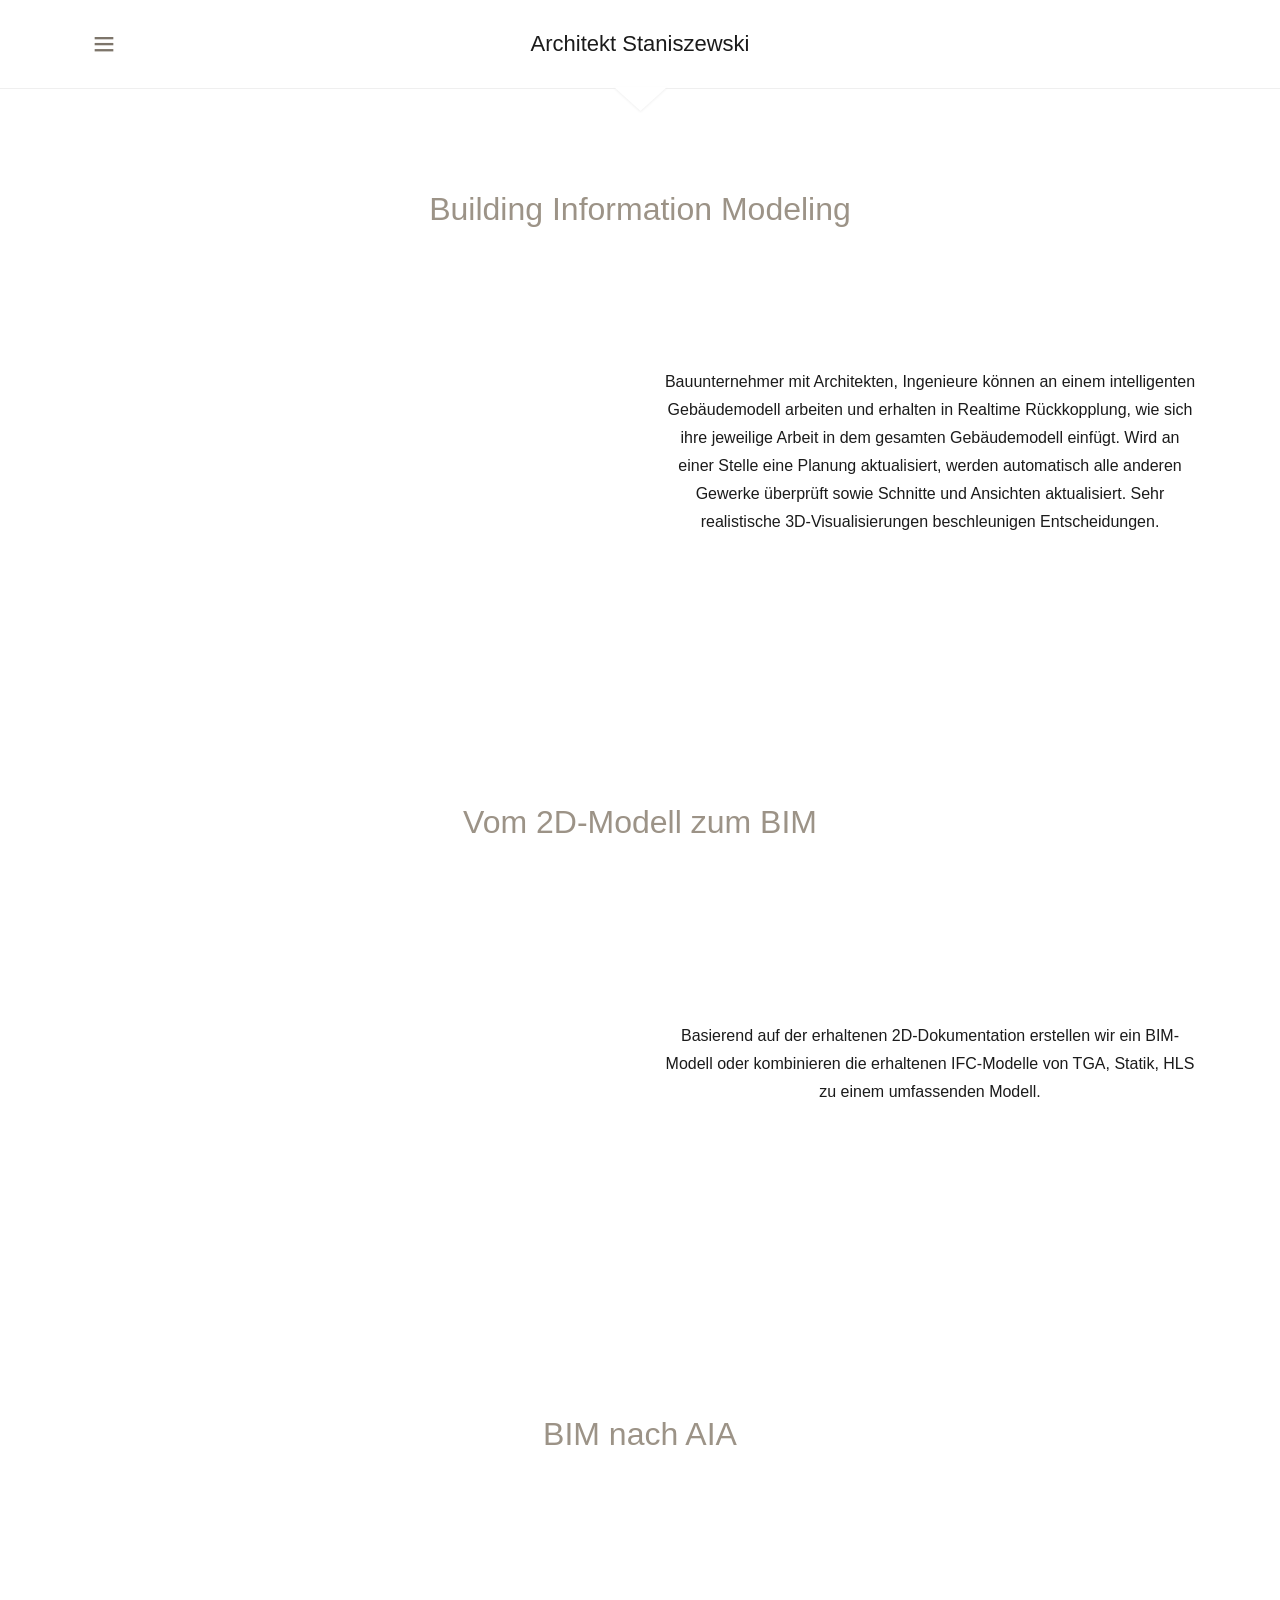
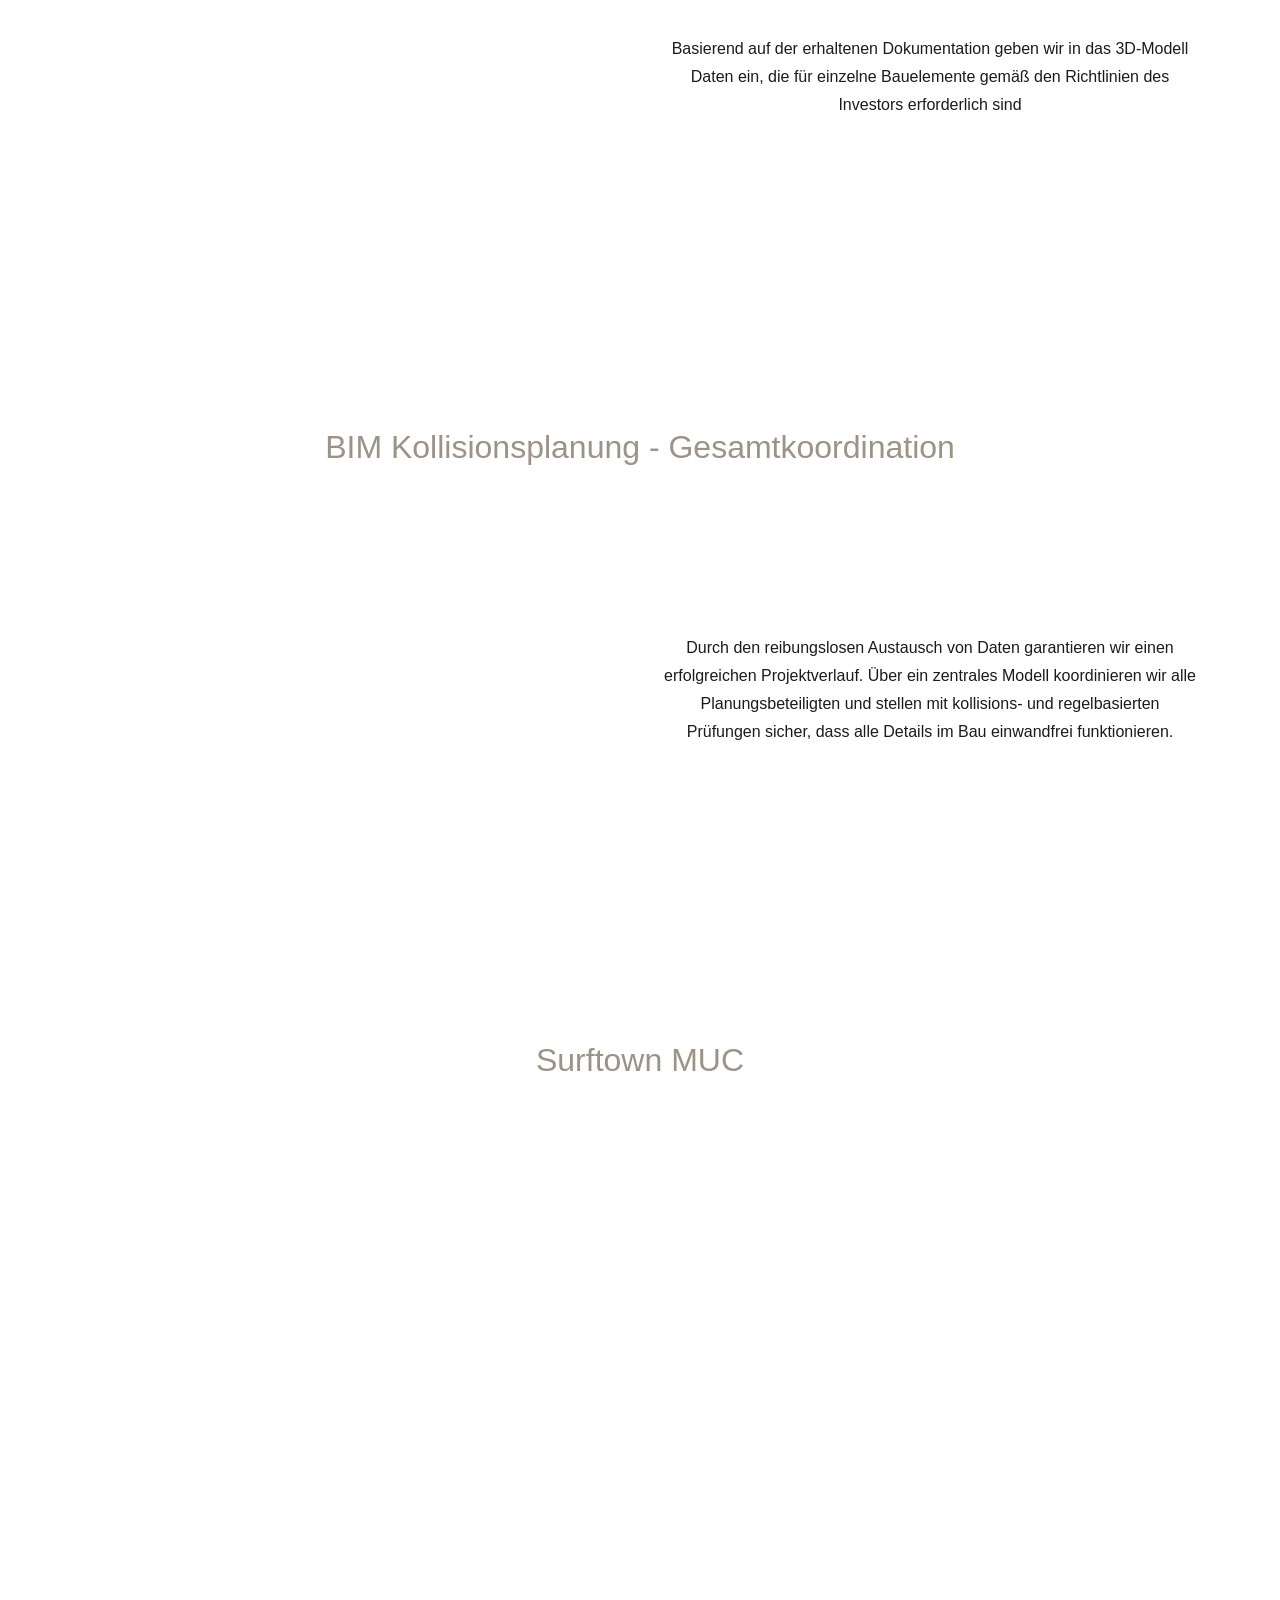
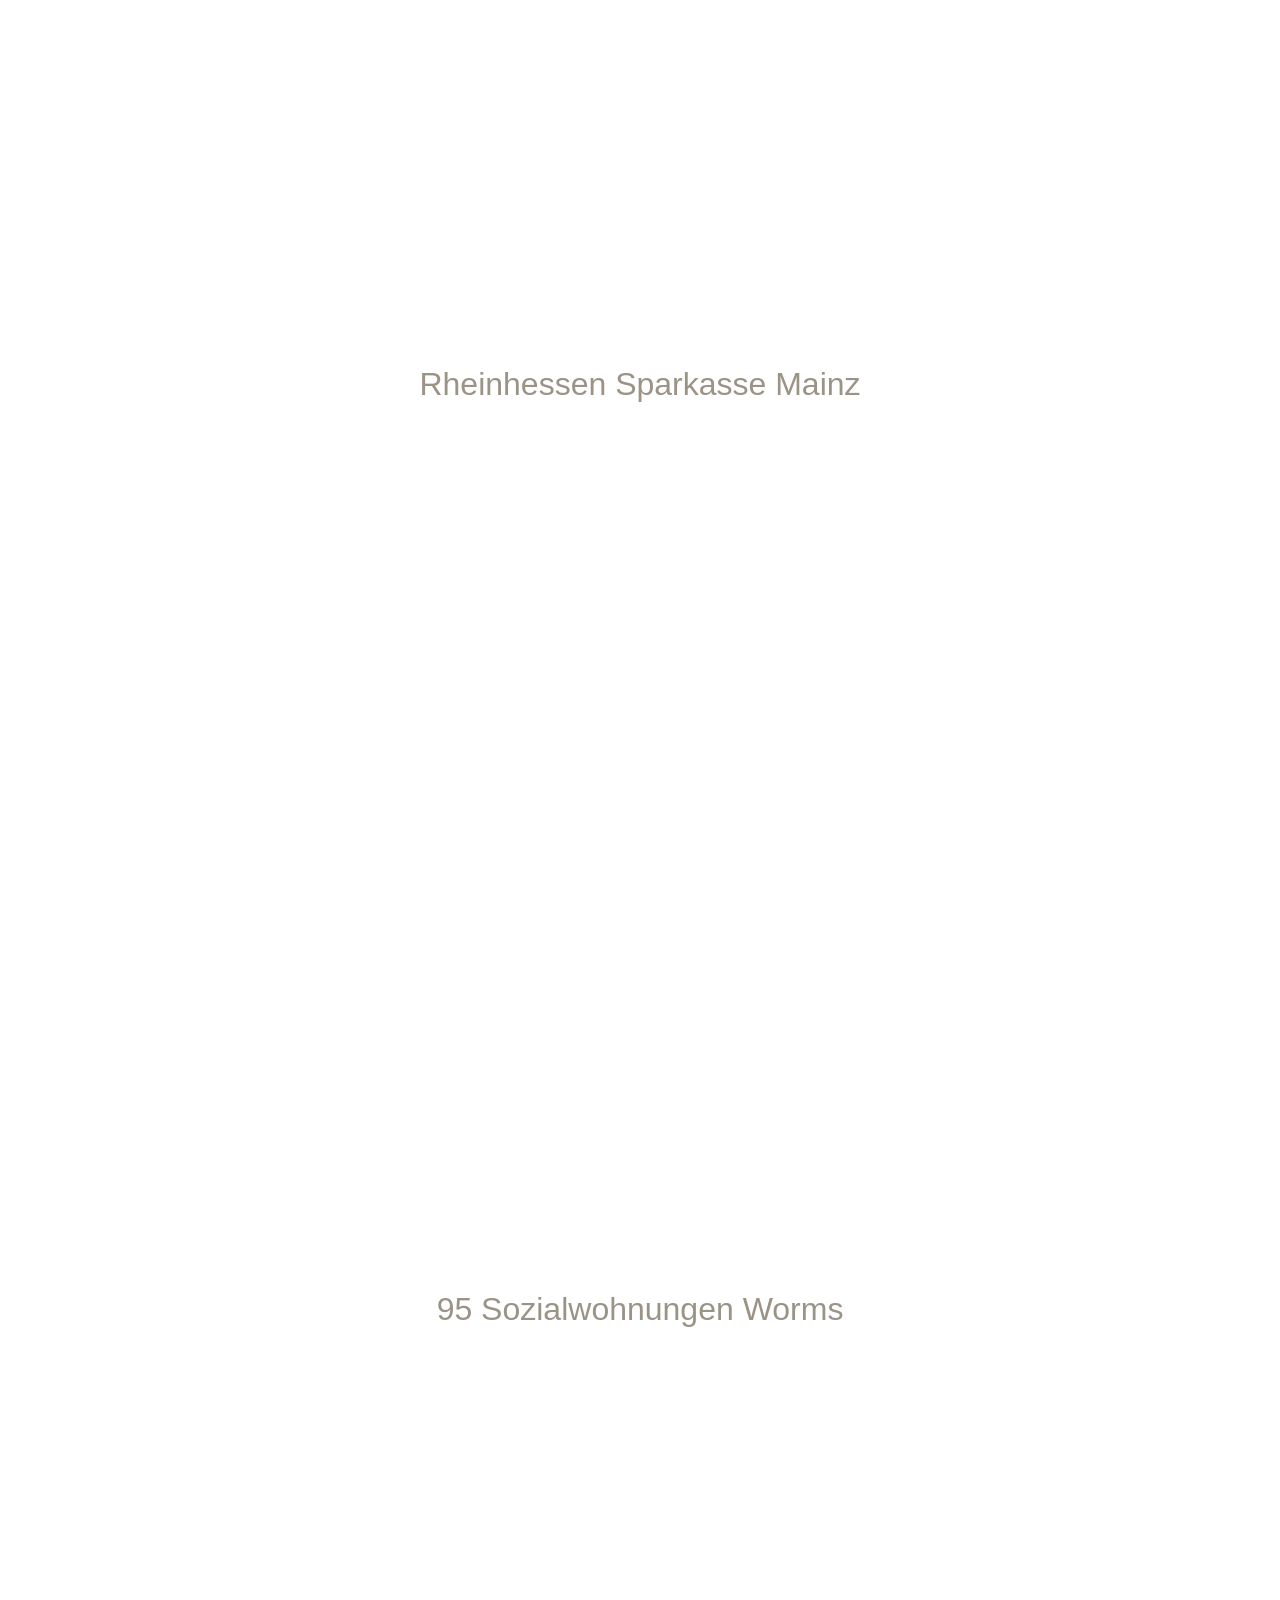
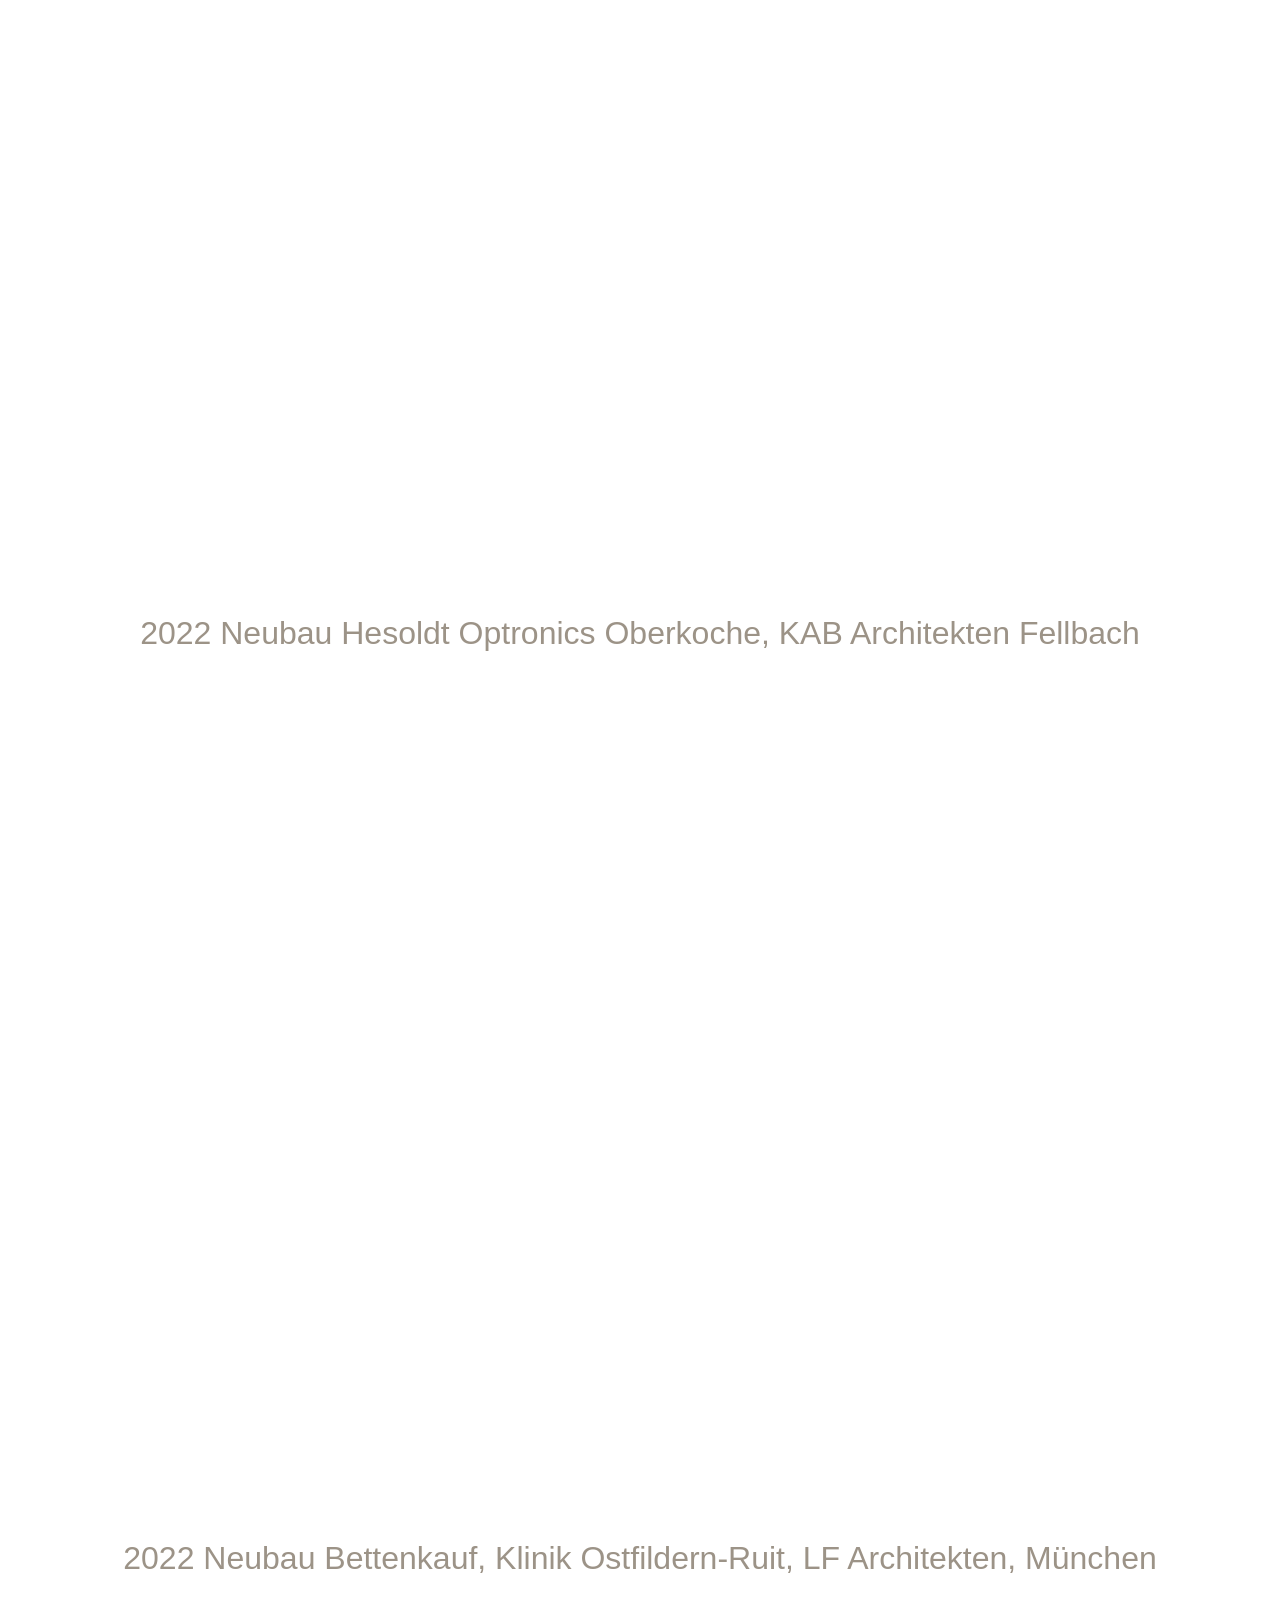
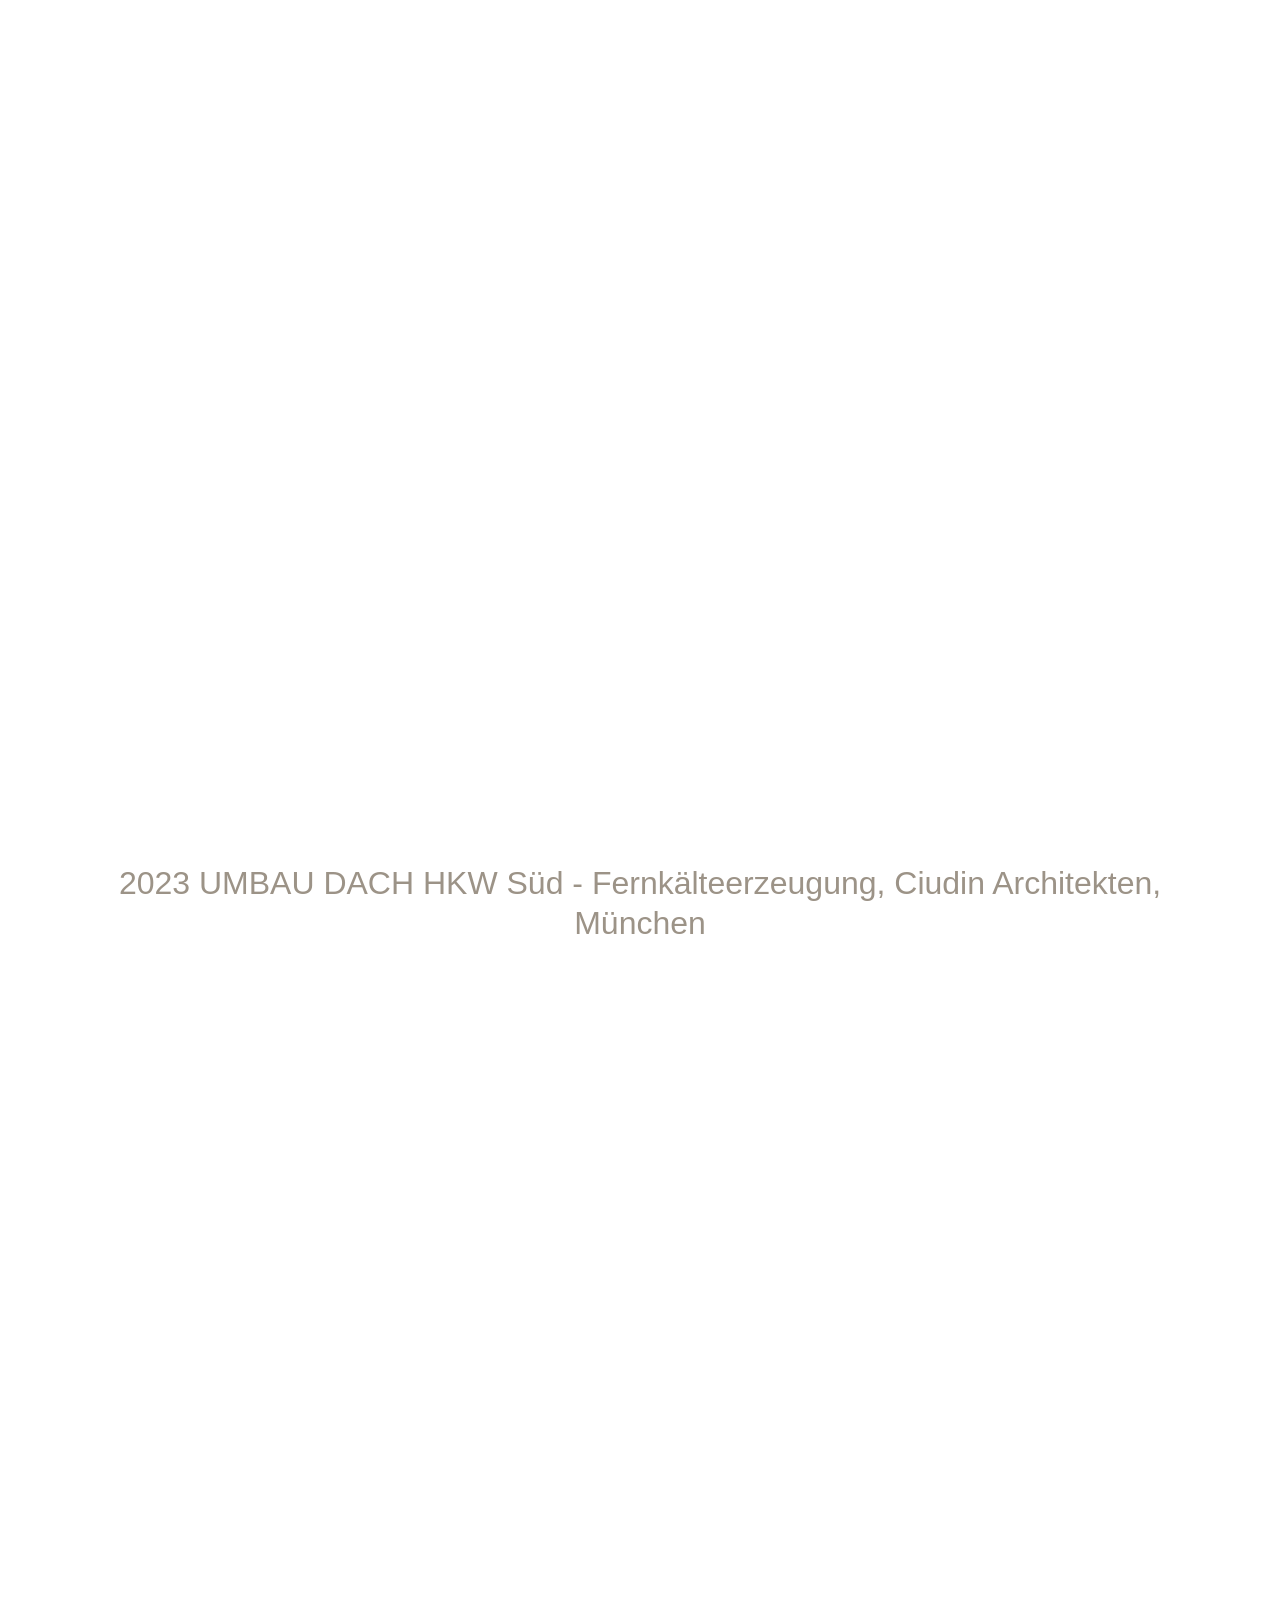
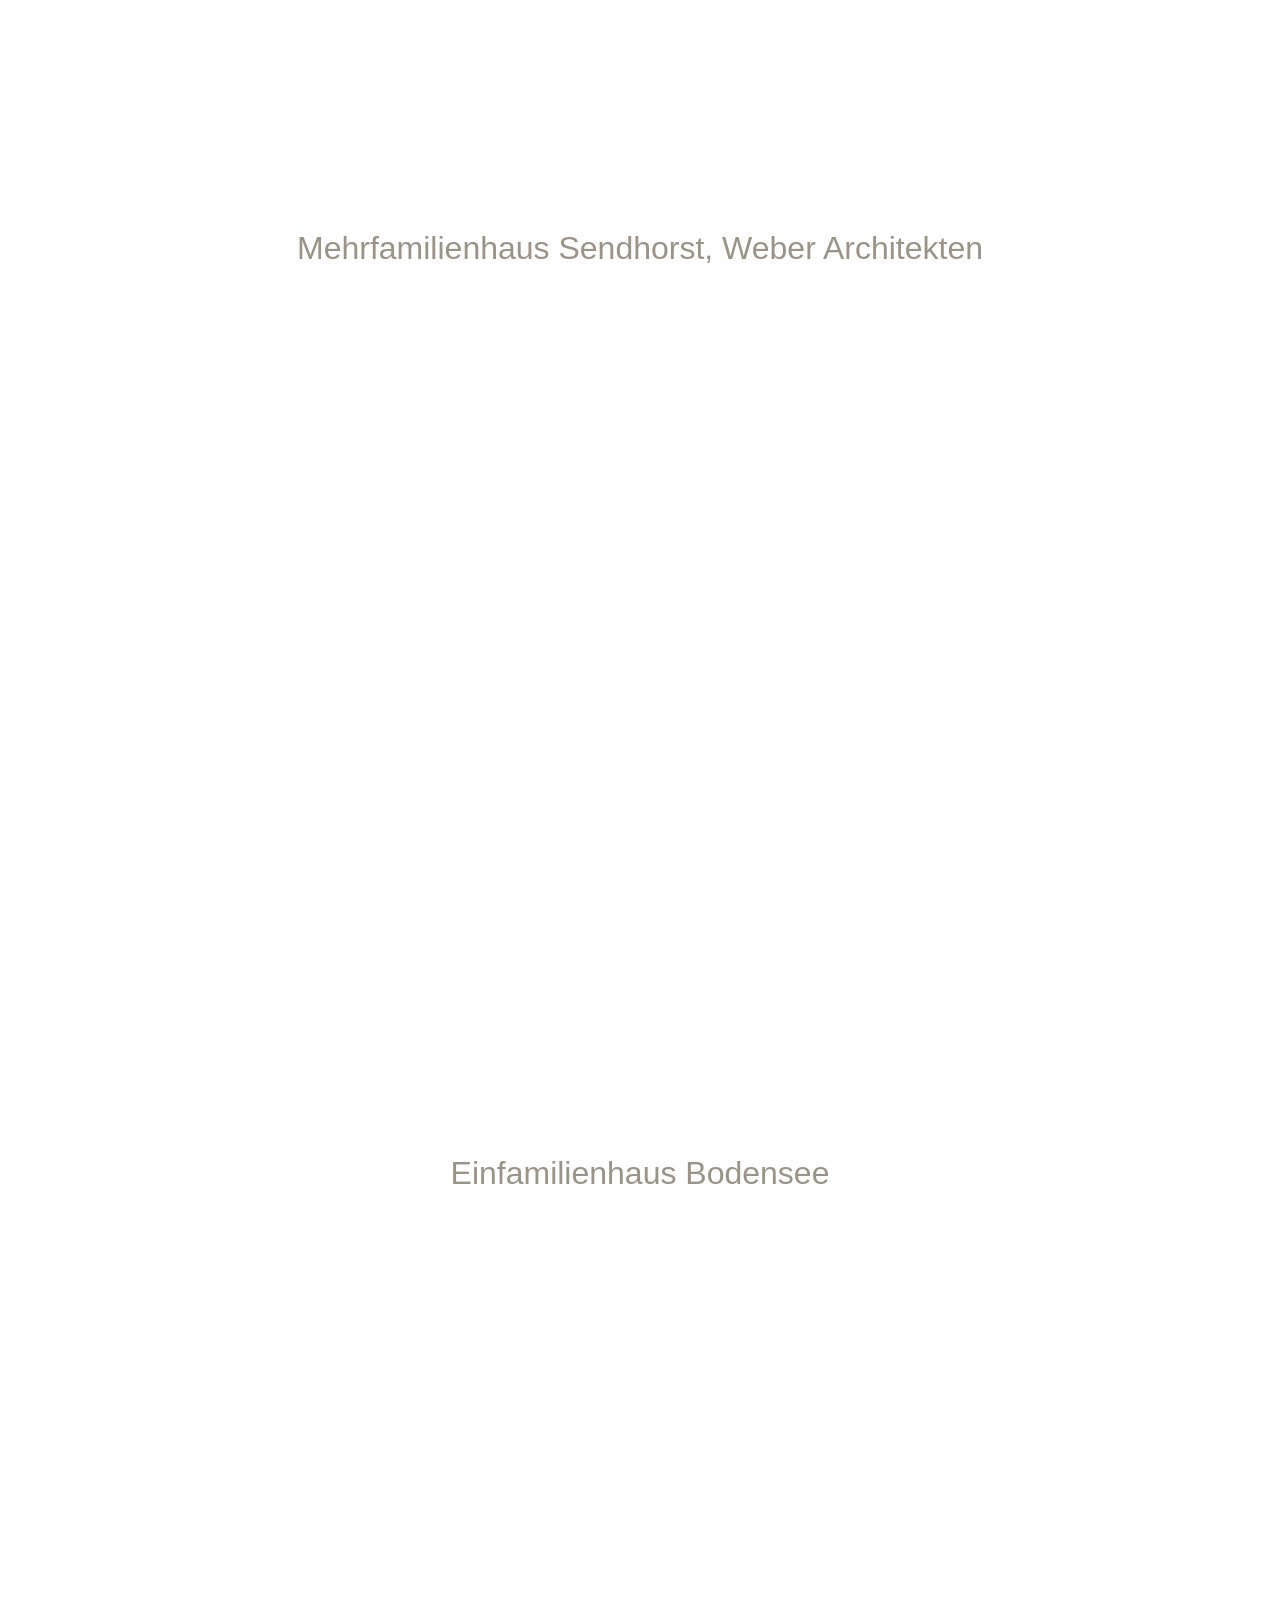
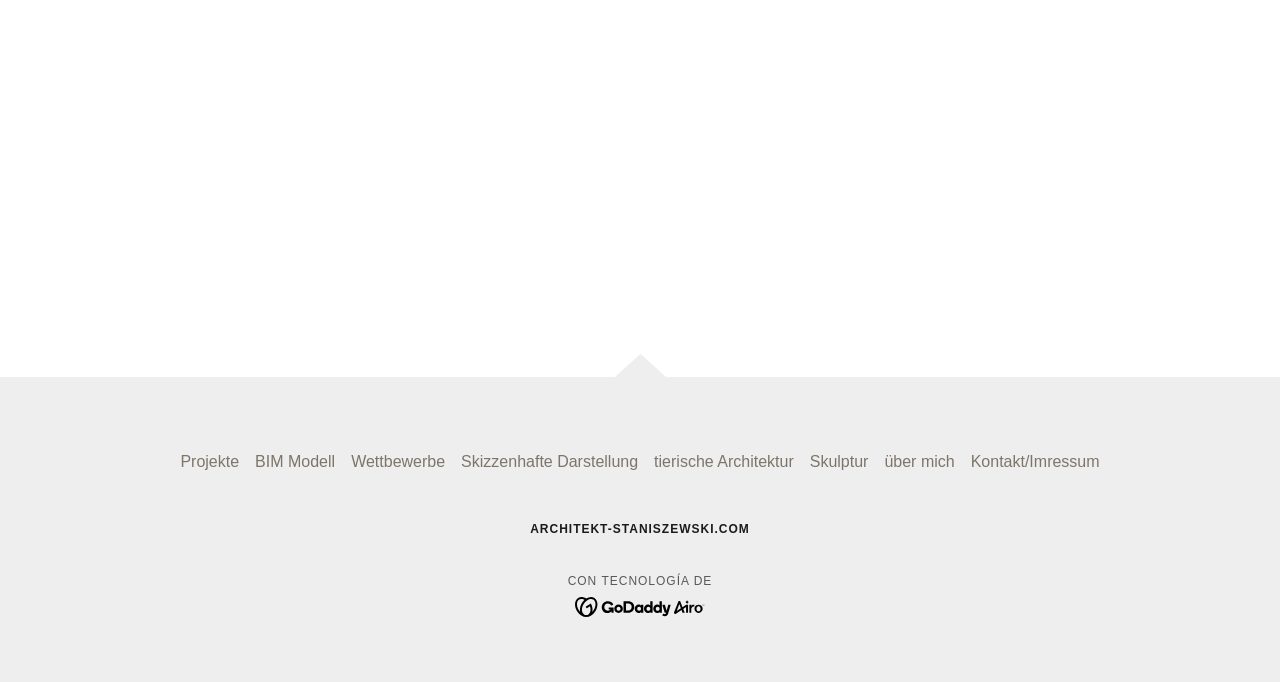
==== commit 85998ab0: "Optimize images: lazy loading, decoding=async, width/height dimensions, CDN preconnect" ====
--- a/bim-modell.html
+++ b/bim-modell.html
@@ -1,4 +1,4 @@
-<!DOCTYPE html><html lang="es-ES"><head><link rel="icon" href="//img1.wsimg.com/isteam/ip/f9594e06-987f-47bd-8478-081e8363dd41/favicon/66b28537-8ebb-4f25-be2c-9a5415db8429.jpg/:/rs=w:16,h:16,m" sizes="16x16"/><link rel="icon" href="//img1.wsimg.com/isteam/ip/f9594e06-987f-47bd-8478-081e8363dd41/favicon/66b28537-8ebb-4f25-be2c-9a5415db8429.jpg/:/rs=w:24,h:24,m" sizes="24x24"/><link rel="icon" href="//img1.wsimg.com/isteam/ip/f9594e06-987f-47bd-8478-081e8363dd41/favicon/66b28537-8ebb-4f25-be2c-9a5415db8429.jpg/:/rs=w:32,h:32,m" sizes="32x32"/><link rel="icon" href="//img1.wsimg.com/isteam/ip/f9594e06-987f-47bd-8478-081e8363dd41/favicon/66b28537-8ebb-4f25-be2c-9a5415db8429.jpg/:/rs=w:48,h:48,m" sizes="48x48"/><link rel="icon" href="//img1.wsimg.com/isteam/ip/f9594e06-987f-47bd-8478-081e8363dd41/favicon/66b28537-8ebb-4f25-be2c-9a5415db8429.jpg/:/rs=w:64,h:64,m" sizes="64x64"/><meta charSet="utf-8"/><meta http-equiv="X-UA-Compatible" content="IE=edge"/><meta name="viewport" content="width=device-width, initial-scale=1"/><title>BIM Modell | architekt-staniszewski.com</title><meta name="author" content="architekt-staniszewski.com"/><meta name="generator" content="Starfield Technologies; Go Daddy Website Builder 8.0.0000"/><link rel="apple-touch-icon" sizes="57x57" href="//img1.wsimg.com/isteam/ip/f9594e06-987f-47bd-8478-081e8363dd41/favicon/66b28537-8ebb-4f25-be2c-9a5415db8429.jpg/:/rs=w:57,h:57,m"/><link rel="apple-touch-icon" sizes="60x60" href="//img1.wsimg.com/isteam/ip/f9594e06-987f-47bd-8478-081e8363dd41/favicon/66b28537-8ebb-4f25-be2c-9a5415db8429.jpg/:/rs=w:60,h:60,m"/><link rel="apple-touch-icon" sizes="72x72" href="//img1.wsimg.com/isteam/ip/f9594e06-987f-47bd-8478-081e8363dd41/favicon/66b28537-8ebb-4f25-be2c-9a5415db8429.jpg/:/rs=w:72,h:72,m"/><link rel="apple-touch-icon" sizes="114x114" href="//img1.wsimg.com/isteam/ip/f9594e06-987f-47bd-8478-081e8363dd41/favicon/66b28537-8ebb-4f25-be2c-9a5415db8429.jpg/:/rs=w:114,h:114,m"/><link rel="apple-touch-icon" sizes="120x120" href="//img1.wsimg.com/isteam/ip/f9594e06-987f-47bd-8478-081e8363dd41/favicon/66b28537-8ebb-4f25-be2c-9a5415db8429.jpg/:/rs=w:120,h:120,m"/><link rel="apple-touch-icon" sizes="144x144" href="//img1.wsimg.com/isteam/ip/f9594e06-987f-47bd-8478-081e8363dd41/favicon/66b28537-8ebb-4f25-be2c-9a5415db8429.jpg/:/rs=w:144,h:144,m"/><link rel="apple-touch-icon" sizes="152x152" href="//img1.wsimg.com/isteam/ip/f9594e06-987f-47bd-8478-081e8363dd41/favicon/66b28537-8ebb-4f25-be2c-9a5415db8429.jpg/:/rs=w:152,h:152,m"/><link rel="apple-touch-icon" sizes="180x180" href="//img1.wsimg.com/isteam/ip/f9594e06-987f-47bd-8478-081e8363dd41/favicon/66b28537-8ebb-4f25-be2c-9a5415db8429.jpg/:/rs=w:180,h:180,m"/><meta property="og:url" content="https://architekt-staniszewski.com/bim-modell"/>
+<!DOCTYPE html><html lang="es-ES"><head><link rel="icon" href="//img1.wsimg.com/isteam/ip/f9594e06-987f-47bd-8478-081e8363dd41/favicon/66b28537-8ebb-4f25-be2c-9a5415db8429.jpg/:/rs=w:16,h:16,m" sizes="16x16"/><link rel="icon" href="//img1.wsimg.com/isteam/ip/f9594e06-987f-47bd-8478-081e8363dd41/favicon/66b28537-8ebb-4f25-be2c-9a5415db8429.jpg/:/rs=w:24,h:24,m" sizes="24x24"/><link rel="icon" href="//img1.wsimg.com/isteam/ip/f9594e06-987f-47bd-8478-081e8363dd41/favicon/66b28537-8ebb-4f25-be2c-9a5415db8429.jpg/:/rs=w:32,h:32,m" sizes="32x32"/><link rel="icon" href="//img1.wsimg.com/isteam/ip/f9594e06-987f-47bd-8478-081e8363dd41/favicon/66b28537-8ebb-4f25-be2c-9a5415db8429.jpg/:/rs=w:48,h:48,m" sizes="48x48"/><link rel="icon" href="//img1.wsimg.com/isteam/ip/f9594e06-987f-47bd-8478-081e8363dd41/favicon/66b28537-8ebb-4f25-be2c-9a5415db8429.jpg/:/rs=w:64,h:64,m" sizes="64x64"/><meta charSet="utf-8"/><link rel="preconnect" href="https://img1.wsimg.com" crossorigin/><link rel="dns-prefetch" href="https://img1.wsimg.com"/><meta http-equiv="X-UA-Compatible" content="IE=edge"/><meta name="viewport" content="width=device-width, initial-scale=1"/><title>BIM Modell | architekt-staniszewski.com</title><meta name="author" content="architekt-staniszewski.com"/><meta name="generator" content="Starfield Technologies; Go Daddy Website Builder 8.0.0000"/><link rel="apple-touch-icon" sizes="57x57" href="//img1.wsimg.com/isteam/ip/f9594e06-987f-47bd-8478-081e8363dd41/favicon/66b28537-8ebb-4f25-be2c-9a5415db8429.jpg/:/rs=w:57,h:57,m"/><link rel="apple-touch-icon" sizes="60x60" href="//img1.wsimg.com/isteam/ip/f9594e06-987f-47bd-8478-081e8363dd41/favicon/66b28537-8ebb-4f25-be2c-9a5415db8429.jpg/:/rs=w:60,h:60,m"/><link rel="apple-touch-icon" sizes="72x72" href="//img1.wsimg.com/isteam/ip/f9594e06-987f-47bd-8478-081e8363dd41/favicon/66b28537-8ebb-4f25-be2c-9a5415db8429.jpg/:/rs=w:72,h:72,m"/><link rel="apple-touch-icon" sizes="114x114" href="//img1.wsimg.com/isteam/ip/f9594e06-987f-47bd-8478-081e8363dd41/favicon/66b28537-8ebb-4f25-be2c-9a5415db8429.jpg/:/rs=w:114,h:114,m"/><link rel="apple-touch-icon" sizes="120x120" href="//img1.wsimg.com/isteam/ip/f9594e06-987f-47bd-8478-081e8363dd41/favicon/66b28537-8ebb-4f25-be2c-9a5415db8429.jpg/:/rs=w:120,h:120,m"/><link rel="apple-touch-icon" sizes="144x144" href="//img1.wsimg.com/isteam/ip/f9594e06-987f-47bd-8478-081e8363dd41/favicon/66b28537-8ebb-4f25-be2c-9a5415db8429.jpg/:/rs=w:144,h:144,m"/><link rel="apple-touch-icon" sizes="152x152" href="//img1.wsimg.com/isteam/ip/f9594e06-987f-47bd-8478-081e8363dd41/favicon/66b28537-8ebb-4f25-be2c-9a5415db8429.jpg/:/rs=w:152,h:152,m"/><link rel="apple-touch-icon" sizes="180x180" href="//img1.wsimg.com/isteam/ip/f9594e06-987f-47bd-8478-081e8363dd41/favicon/66b28537-8ebb-4f25-be2c-9a5415db8429.jpg/:/rs=w:180,h:180,m"/><meta property="og:url" content="https://architekt-staniszewski.com/bim-modell"/>
 <meta property="og:site_name" content="Architekt Staniszewski"/>
 <meta property="og:title" content="Architekt Staniszewski"/>
 <meta property="og:type" content="website"/>
@@ -633,7 +633,7 @@
     navigator.serviceWorker.register('/sw.js');
   });
 }</script></head>
-<body class="x  x-fonts-fjalla-one x-fonts-source-sans-pro"><div id="layout-f-9594-e-06-987-f-47-bd-8478-081-e-8363-dd-41" class="layout layout-layout layout-layout-layout-30 locale-es-ES lang-es"><div data-ux="Page" id="page-258075" class="x-el x-el-div x-el c1-1 c1-2 c1-3 c1-4 c1-5 c1-6 c1-7 c1-8 c1-9 c1-a c1-b c1-c c1-d c1-e c1-f c1-g c1-1 c1-2 c1-b c1-c c1-d c1-e c1-f c1-g"><div data-ux="Block" class="x-el x-el-div page-inner c1-1 c1-2 c1-b c1-c c1-d c1-e c1-f c1-g"><div id="db0e4f09-b02e-4046-84e4-15a6e66bf0f6" class="widget widget-header widget-header-header-9"><div data-ux="Header" role="main" data-aid="HEADER_WIDGET" id="n-258076" class="x-el x-el-div x-el x-el c1-1 c1-2 c1-b c1-c c1-d c1-e c1-f c1-g c1-1 c1-2 c1-h c1-b c1-c c1-d c1-e c1-f c1-g c1-1 c1-2 c1-b c1-c c1-d c1-e c1-f c1-g"><div> <div id="freemium-ad-258077"></div><section data-ux="Section" data-aid="HEADER_SECTION" class="x-el x-el-section c1-1 c1-2 c1-i c1-j c1-k c1-l c1-m c1-b c1-c c1-n c1-o c1-d c1-p c1-q c1-e c1-f c1-g"><div data-ux="Block" class="x-el x-el-div c1-1 c1-2 c1-r c1-4 c1-3 c1-s c1-t c1-u c1-b c1-c c1-d c1-v c1-e c1-f c1-g"><nav data-ux="Container" class="x-el x-el-nav c1-1 c1-2 c1-w c1-x c1-y c1-z c1-10 c1-11 c1-12 c1-b c1-c c1-13 c1-d c1-14 c1-15 c1-16 c1-e c1-17 c1-f c1-18 c1-g"><nav data-ux="Block" class="x-el x-el-nav c1-1 c1-2 c1-19 c1-1a c1-b c1-c c1-d c1-1b c1-e c1-f c1-g"><div data-ux="Block" class="x-el x-el-div c1-1 c1-2 c1-1c c1-1d c1-1e c1-1f c1-1g c1-19 c1-1a c1-b c1-c c1-d c1-e c1-f c1-g"><div data-ux="Block" class="x-el x-el-div c1-1 c1-2 c1-1h c1-b c1-c c1-d c1-e c1-f c1-g"><div data-ux="Element" id="bs-1" class="x-el x-el-div c1-1 c1-2 c1-b c1-c c1-d c1-e c1-f c1-g"><a rel="" role="button" aria-haspopup="menu" data-ux="LinkDropdown" data-toggle-ignore="true" id="258078" aria-expanded="false" toggleId="n-258076-navId-mobile" icon="hamburger" data-edit-interactive="true" data-aid="HAMBURGER_MENU_LINK" aria-label="Hamburger Site Navigation Icon" href="#" data-typography="LinkAlpha" class="x-el x-el-a c1-1 c1-1i c1-1j c1-1k c1-1l c1-1c c1-1m c1-1d c1-1f c1-1n c1-1o c1-1p c1-1q c1-1r c1-b c1-c c1-1s c1-1t c1-1u c1-1v c1-1w c1-d c1-1b c1-e c1-f c1-g" data-tccl="ux2.HEADER.header9.Section.Default.Link.Dropdown.258079.click,click"><svg viewBox="0 0 24 24" fill="currentColor" width="40px" height="40px" data-ux="IconHamburger" class="x-el x-el-svg c1-1 c1-2 c1-1x c1-1y c1-1z c1-20 c1-21 c1-22 c1-23 c1-24 c1-25 c1-b c1-c c1-d c1-e c1-f c1-g"><g><path fill-rule="evenodd" d="M4 8h16V6H4z"></path><path fill-rule="evenodd" d="M4 13.096h16v-2.001H4z"></path><path fill-rule="evenodd" d="M4 18.346h16v-2H4z"></path></g></svg></a></div></div><div data-ux="Block" class="x-el x-el-div c1-1 c1-2 c1-26 c1-b c1-c c1-d c1-e c1-f c1-g"><div data-ux="Block" data-aid="HEADER_LOGO_RENDERED" class="x-el x-el-div c1-1y c1-27 c1-c c1-28 c1-29 c1-2a c1-2b c1-d c1-e c1-f c1-g"><a rel="" role="link" aria-haspopup="false" data-ux="Link" data-page="6a7e2af9-9940-49eb-8582-45463b74665e" title="Architekt Staniszewski" href="index.html" data-typography="LinkAlpha" class="x-el x-el-a c1-1 c1-1i c1-1j c1-1k c1-1l c1-2c c1-1m c1-1n c1-1o c1-1p c1-1q c1-10 c1-4 c1-b c1-1x c1-c c1-1s c1-1t c1-1u c1-1v c1-1w c1-d c1-e c1-f c1-g" data-tccl="ux2.HEADER.header9.Logo.Default.Link.Default.258080.click,click"><div data-ux="Block" id="logo-container-258081" class="x-el x-el-div c1-1 c1-2 c1-1y c1-4 c1-r c1-b c1-c c1-d c1-e c1-f c1-g"><h3 role="heading" aria-level="3" data-ux="LogoHeading" id="logo-text-258082" data-aid="HEADER_LOGO_TEXT_RENDERED" headerTreatment="Fill" data-typography="LogoAlpha" class="x-el x-el-h3 c1-1 c1-2 c1-1k c1-1l c1-2d c1-24 c1-25 c1-2e c1-2f c1-10 c1-1y c1-2g c1-27 c1-1r c1-2h c1-1s c1-2i c1-2j c1-2k c1-2l c1-2m">Architekt Staniszewski</h3><span role="heading" aria-level="NaN" data-ux="scaler" data-size="xxlarge" data-scaler-id="scaler-logo-container-258081" aria-hidden="true" data-typography="LogoAlpha" class="x-el x-el-span c1-1 c1-2 c1-2n c1-2o c1-2d c1-24 c1-25 c1-2e c1-2f c1-10 c1-2p c1-2g c1-2q c1-2r c1-2s c1-l c1-2t c1-2u c1-27 c1-1r c1-1s c1-2i c1-2v c1-2w c1-2x c1-2y">Architekt Staniszewski</span><span role="heading" aria-level="NaN" data-ux="scaler" data-size="xlarge" data-scaler-id="scaler-logo-container-258081" aria-hidden="true" data-typography="LogoAlpha" class="x-el x-el-span c1-1 c1-2 c1-2n c1-2o c1-2d c1-24 c1-25 c1-2e c1-2f c1-10 c1-2p c1-2g c1-2q c1-2r c1-2s c1-l c1-2t c1-2z c1-27 c1-1r c1-1s c1-2i c1-30 c1-31 c1-32 c1-33">Architekt Staniszewski</span><span role="heading" aria-level="NaN" data-ux="scaler" data-size="large" data-scaler-id="scaler-logo-container-258081" aria-hidden="true" data-typography="LogoAlpha" class="x-el x-el-span c1-1 c1-2 c1-2n c1-2o c1-2d c1-24 c1-25 c1-2e c1-2f c1-10 c1-2p c1-2g c1-2q c1-2r c1-2s c1-l c1-2t c1-2h c1-27 c1-1r c1-1s c1-2i c1-2j c1-2k c1-2l c1-2m">Architekt Staniszewski</span></div></a></div></div><div data-ux="Block" class="x-el x-el-div c1-1 c1-2 c1-1h c1-b c1-c c1-d c1-e c1-f c1-g"></div></div></nav><div data-ux="Block" class="x-el x-el-div c1-1 c1-2 c1-2p c1-1d c1-34 c1-b c1-c c1-d c1-35 c1-e c1-f c1-g"><div data-ux="Block" class="x-el x-el-div c1-1 c1-2 c1-36 c1-1c c1-1d c1-b c1-c c1-d c1-e c1-f c1-g"><div data-ux="Block" class="x-el x-el-div c1-1 c1-2 c1-b c1-c c1-d c1-e c1-f c1-g"><div data-ux="Element" id="bs-2" class="x-el x-el-div c1-1 c1-2 c1-b c1-c c1-d c1-e c1-f c1-g"><a rel="" role="button" aria-haspopup="menu" data-ux="LinkDropdown" data-toggle-ignore="true" id="258083" aria-expanded="false" toggleId="n-258076-navId-mobile" icon="hamburger" data-edit-interactive="true" data-aid="HAMBURGER_MENU_LINK" aria-label="Hamburger Site Navigation Icon" href="#" data-typography="LinkAlpha" class="x-el x-el-a c1-1 c1-1i c1-1j c1-1k c1-1l c1-1c c1-1m c1-1d c1-1f c1-1n c1-1o c1-1p c1-1q c1-1r c1-b c1-c c1-1s c1-1t c1-1u c1-1v c1-1w c1-d c1-35 c1-e c1-f c1-g" data-tccl="ux2.HEADER.header9.Section.Default.Link.Dropdown.258084.click,click"><svg viewBox="0 0 24 24" fill="currentColor" width="40px" height="40px" data-ux="IconHamburger" class="x-el x-el-svg c1-1 c1-2 c1-1x c1-1y c1-1z c1-20 c1-21 c1-22 c1-23 c1-24 c1-25 c1-b c1-c c1-d c1-e c1-f c1-g"><g><path fill-rule="evenodd" d="M4 8h16V6H4z"></path><path fill-rule="evenodd" d="M4 13.096h16v-2.001H4z"></path><path fill-rule="evenodd" d="M4 18.346h16v-2H4z"></path></g></svg></a></div></div></div><div data-ux="Block" class="x-el x-el-div c1-1 c1-2 c1-1c c1-37 c1-1g c1-38 c1-b c1-c c1-d c1-e c1-f c1-g"><div data-ux="Block" data-aid="HEADER_LOGO_RENDERED" class="x-el x-el-div c1-1y c1-27 c1-c c1-28 c1-29 c1-2a c1-2b c1-d c1-e c1-f c1-g"><a rel="" role="link" aria-haspopup="false" data-ux="Link" data-page="6a7e2af9-9940-49eb-8582-45463b74665e" title="Architekt Staniszewski" href="index.html" data-typography="LinkAlpha" class="x-el x-el-a c1-1 c1-1i c1-1j c1-1k c1-1l c1-2c c1-1m c1-1n c1-1o c1-1p c1-1q c1-10 c1-4 c1-b c1-1x c1-c c1-1s c1-1t c1-1u c1-1v c1-1w c1-d c1-e c1-f c1-g" data-tccl="ux2.HEADER.header9.Logo.Default.Link.Default.258085.click,click"><div data-ux="Block" id="logo-container-258086" class="x-el x-el-div c1-1 c1-2 c1-1y c1-4 c1-r c1-b c1-c c1-d c1-e c1-f c1-g"><h3 role="heading" aria-level="3" data-ux="LogoHeading" id="logo-text-258087" data-aid="HEADER_LOGO_TEXT_RENDERED" headerTreatment="Fill" data-typography="LogoAlpha" class="x-el x-el-h3 c1-1 c1-2 c1-1k c1-1l c1-2d c1-24 c1-25 c1-2e c1-2f c1-10 c1-1y c1-27 c1-1r c1-2h c1-1s c1-2j c1-2k c1-2l c1-2m">Architekt Staniszewski</h3><span role="heading" aria-level="NaN" data-ux="scaler" data-size="xxlarge" data-scaler-id="scaler-logo-container-258086" aria-hidden="true" data-typography="LogoAlpha" class="x-el x-el-span c1-1 c1-2 c1-2n c1-2o c1-2d c1-24 c1-25 c1-2e c1-2f c1-10 c1-2p c1-2q c1-2r c1-2s c1-l c1-2t c1-2u c1-27 c1-1r c1-1s c1-2v c1-2w c1-2x c1-2y">Architekt Staniszewski</span><span role="heading" aria-level="NaN" data-ux="scaler" data-size="xlarge" data-scaler-id="scaler-logo-container-258086" aria-hidden="true" data-typography="LogoAlpha" class="x-el x-el-span c1-1 c1-2 c1-2n c1-2o c1-2d c1-24 c1-25 c1-2e c1-2f c1-10 c1-2p c1-2q c1-2r c1-2s c1-l c1-2t c1-2z c1-27 c1-1r c1-1s c1-30 c1-31 c1-32 c1-33">Architekt Staniszewski</span><span role="heading" aria-level="NaN" data-ux="scaler" data-size="large" data-scaler-id="scaler-logo-container-258086" aria-hidden="true" data-typography="LogoAlpha" class="x-el x-el-span c1-1 c1-2 c1-2n c1-2o c1-2d c1-24 c1-25 c1-2e c1-2f c1-10 c1-2p c1-2q c1-2r c1-2s c1-l c1-2t c1-2h c1-27 c1-1r c1-1s c1-2j c1-2k c1-2l c1-2m">Architekt Staniszewski</span></div></a></div></div><div data-ux="Block" class="x-el x-el-div c1-1 c1-2 c1-36 c1-1c c1-1d c1-39 c1-b c1-c c1-d c1-e c1-f c1-g"></div></div><div role="navigation" data-ux="NavigationDrawer" id="n-258076-navId-mobile" class="x-el x-el-div c1-1 c1-2 c1-3a c1-3b c1-3c c1-4 c1-3d c1-3e c1-3f c1-3g c1-3h c1-3i c1-3j c1-3k c1-3l c1-2q c1-10 c1-3m c1-1c c1-3n c1-b c1-c c1-d c1-3o c1-e c1-f c1-g"><div data-ux="Block" class="x-el x-el-div c1-1 c1-2 c1-y c1-z c1-b c1-c c1-d c1-e c1-f c1-g"><svg viewBox="0 0 24 24" fill="currentColor" width="40px" height="40px" data-ux="NavigationDrawerCloseIcon" data-edit-interactive="true" data-close="true" class="x-el x-el-svg c1-1 c1-2 c1-3p c1-1y c1-3q c1-20 c1-21 c1-22 c1-23 c1-1m c1-3r c1-3s c1-3t c1-3u c1-3v c1-3w c1-2r c1-2z c1-24 c1-25 c1-b c1-3x c1-30 c1-3y c1-3z c1-40 c1-31 c1-32 c1-33"><path fill-rule="evenodd" d="M17.999 4l-6.293 6.293L5.413 4 4 5.414l6.292 6.293L4 18l1.413 1.414 6.293-6.292 6.293 6.292L19.414 18l-6.294-6.293 6.294-6.293z"></path></svg></div><div data-ux="Container" id="n-258076-navContainerId-mobile" class="x-el x-el-div c1-1 c1-2 c1-w c1-x c1-y c1-z c1-10 c1-3e c1-41 c1-4 c1-42 c1-b c1-c c1-13 c1-d c1-14 c1-e c1-17 c1-f c1-18 c1-g"><div data-ux="Block" class="x-el x-el-div c1-1 c1-2 c1-1c c1-1f c1-1d c1-43 c1-3n c1-44 c1-b c1-c c1-45 c1-d c1-e c1-f c1-g"></div><div data-ux="Block" id="n-258076-navLinksContentId-mobile" class="x-el x-el-div c1-1 c1-2 c1-b c1-c c1-d c1-e c1-f c1-g"><ul role="menu" data-ux="NavigationDrawerList" id="n-258076-navListId-mobile" class="x-el x-el-ul c1-1 c1-2 c1-2e c1-2f c1-24 c1-25 c1-46 c1-47 c1-48 c1-49 c1-4a c1-11 c1-12 c1-4b c1-4c c1-1k c1-1l c1-b c1-c c1-d c1-e c1-f c1-g"><li role="menuitem" data-ux="NavigationDrawerListItem" class="x-el x-el-li c1-1 c1-2 c1-4d c1-2f c1-4e c1-4f c1-4g c1-s c1-1j c1-b c1-c c1-4h c1-4i c1-d c1-e c1-f c1-g"><a rel="" role="link" aria-haspopup="false" data-ux="NavigationDrawerLink" target="" data-page="6a7e2af9-9940-49eb-8582-45463b74665e" data-edit-interactive="true" data-close="true" href="index.html" data-typography="NavBeta" class="x-el x-el-a c1-4j c1-4k c1-1j c1-1k c1-1l c1-1c c1-1m c1-4l c1-4m c1-4n c1-z c1-1d c1-4o c1-34 c1-b c1-4p c1-4q c1-1s c1-2d c1-4r c1-4s c1-4t c1-4u c1-4v c1-4w c1-4x" data-tccl="ux2.HEADER.header9.NavigationDrawer.Default.Link.Default.258088.click,click"><span>+</span></a></li><li role="menuitem" data-ux="NavigationDrawerListItem" class="x-el x-el-li c1-1 c1-2 c1-4d c1-2f c1-4e c1-4f c1-4g c1-s c1-1j c1-b c1-c c1-4h c1-4i c1-d c1-e c1-f c1-g"><a rel="" role="link" aria-haspopup="false" data-ux="NavigationDrawerLink" target="" data-page="dc228925-79f2-4fc6-8682-26396b2bf36a" data-edit-interactive="true" data-close="true" href="projekte.html" data-typography="NavBeta" class="x-el x-el-a c1-4j c1-4k c1-1j c1-1k c1-1l c1-1c c1-1m c1-4l c1-4m c1-4n c1-z c1-1d c1-4o c1-34 c1-b c1-4p c1-4q c1-1s c1-2d c1-4r c1-4s c1-4t c1-4u c1-4v c1-4w c1-4x" data-tccl="ux2.HEADER.header9.NavigationDrawer.Default.Link.Default.258089.click,click"><span>Projekte</span></a></li><li role="menuitem" data-ux="NavigationDrawerListItem" class="x-el x-el-li c1-1 c1-2 c1-4d c1-2f c1-4e c1-4f c1-4g c1-s c1-1j c1-b c1-c c1-4h c1-4i c1-d c1-e c1-f c1-g"><a rel="" role="link" aria-haspopup="false" data-ux="NavigationDrawerLinkActive" target="" data-page="57ecc06f-2c42-4932-b368-db5692a6bedf" data-edit-interactive="true" data-close="true" href="bim-modell.html" data-typography="NavBeta" class="x-el x-el-a c1-4j c1-4k c1-1j c1-1k c1-1l c1-1c c1-1m c1-4l c1-4m c1-4n c1-z c1-1d c1-4o c1-34 c1-b c1-4p c1-4q c1-4y c1-2d c1-4r c1-4s c1-4t c1-4u c1-4v c1-4w c1-4x" data-tccl="ux2.HEADER.header9.NavigationDrawer.Default.Link.Active.258090.click,click"><span>BIM Modell</span></a></li><li role="menuitem" data-ux="NavigationDrawerListItem" class="x-el x-el-li c1-1 c1-2 c1-4d c1-2f c1-4e c1-4f c1-4g c1-s c1-1j c1-b c1-c c1-4h c1-4i c1-d c1-e c1-f c1-g"><a rel="" role="link" aria-haspopup="false" data-ux="NavigationDrawerLink" target="" data-page="dff42747-ede5-4b6f-b7d0-3c4180f20e3a" data-edit-interactive="true" data-close="true" href="messebau.html" data-typography="NavBeta" class="x-el x-el-a c1-4j c1-4k c1-1j c1-1k c1-1l c1-1c c1-1m c1-4l c1-4m c1-4n c1-z c1-1d c1-4o c1-34 c1-b c1-4p c1-4q c1-1s c1-2d c1-4r c1-4s c1-4t c1-4u c1-4v c1-4w c1-4x" data-tccl="ux2.HEADER.header9.NavigationDrawer.Default.Link.Default.258091.click,click"><span>Messebau</span></a></li><li role="menuitem" data-ux="NavigationDrawerListItem" class="x-el x-el-li c1-1 c1-2 c1-4d c1-2f c1-4e c1-4f c1-4g c1-s c1-1j c1-b c1-c c1-4h c1-4i c1-d c1-e c1-f c1-g"><a rel="" role="link" aria-haspopup="false" data-ux="NavigationDrawerLink" target="" data-page="56638982-e69b-4322-8577-0a3fc95df267" data-edit-interactive="true" data-close="true" href="wettbewerbe.html" data-typography="NavBeta" class="x-el x-el-a c1-4j c1-4k c1-1j c1-1k c1-1l c1-1c c1-1m c1-4l c1-4m c1-4n c1-z c1-1d c1-4o c1-34 c1-b c1-4p c1-4q c1-1s c1-2d c1-4r c1-4s c1-4t c1-4u c1-4v c1-4w c1-4x" data-tccl="ux2.HEADER.header9.NavigationDrawer.Default.Link.Default.258092.click,click"><span>Wettbewerbe</span></a></li><li role="menuitem" data-ux="NavigationDrawerListItem" class="x-el x-el-li c1-1 c1-2 c1-4d c1-2f c1-4e c1-4f c1-4g c1-s c1-1j c1-b c1-c c1-4h c1-4i c1-d c1-e c1-f c1-g"><a rel="" role="link" aria-haspopup="false" data-ux="NavigationDrawerLink" target="" data-page="a8886e90-ab60-4a99-98c2-cf820951beb2" data-edit-interactive="true" data-close="true" href="stadtplanung.html" data-typography="NavBeta" class="x-el x-el-a c1-4j c1-4k c1-1j c1-1k c1-1l c1-1c c1-1m c1-4l c1-4m c1-4n c1-z c1-1d c1-4o c1-34 c1-b c1-4p c1-4q c1-1s c1-2d c1-4r c1-4s c1-4t c1-4u c1-4v c1-4w c1-4x" data-tccl="ux2.HEADER.header9.NavigationDrawer.Default.Link.Default.258093.click,click"><span>Stadtplanung</span></a></li><li role="menuitem" data-ux="NavigationDrawerListItem" class="x-el x-el-li c1-1 c1-2 c1-4d c1-2f c1-4e c1-4f c1-4g c1-s c1-1j c1-b c1-c c1-4h c1-4i c1-d c1-e c1-f c1-g"><a rel="" role="link" aria-haspopup="false" data-ux="NavigationDrawerLink" target="" data-page="cad94e9c-e292-482f-a16a-ba2be4908ce0" data-edit-interactive="true" data-close="true" href="skizzenhafte-darstellung.html" data-typography="NavBeta" class="x-el x-el-a c1-4j c1-4k c1-1j c1-1k c1-1l c1-1c c1-1m c1-4l c1-4m c1-4n c1-z c1-1d c1-4o c1-34 c1-b c1-4p c1-4q c1-1s c1-2d c1-4r c1-4s c1-4t c1-4u c1-4v c1-4w c1-4x" data-tccl="ux2.HEADER.header9.NavigationDrawer.Default.Link.Default.258094.click,click"><span>Skizzenhafte Darstellung</span></a></li><li role="menuitem" data-ux="NavigationDrawerListItem" class="x-el x-el-li c1-1 c1-2 c1-4d c1-2f c1-4e c1-4f c1-4g c1-s c1-1j c1-b c1-c c1-4h c1-4i c1-d c1-e c1-f c1-g"><a rel="" role="link" aria-haspopup="false" data-ux="NavigationDrawerLink" target="" data-page="d04afe39-1ca7-4e6a-9bf7-a136157db753" data-edit-interactive="true" data-close="true" href="tierische-architektur.html" data-typography="NavBeta" class="x-el x-el-a c1-4j c1-4k c1-1j c1-1k c1-1l c1-1c c1-1m c1-4l c1-4m c1-4n c1-z c1-1d c1-4o c1-34 c1-b c1-4p c1-4q c1-1s c1-2d c1-4r c1-4s c1-4t c1-4u c1-4v c1-4w c1-4x" data-tccl="ux2.HEADER.header9.NavigationDrawer.Default.Link.Default.258095.click,click"><span>tierische Architektur</span></a></li><li role="menuitem" data-ux="NavigationDrawerListItem" class="x-el x-el-li c1-1 c1-2 c1-4d c1-2f c1-4e c1-4f c1-4g c1-s c1-1j c1-b c1-c c1-4h c1-4i c1-d c1-e c1-f c1-g"><a rel="" role="link" aria-haspopup="false" data-ux="NavigationDrawerLink" target="" data-page="f05f410d-c492-4e58-b275-64d9ca1eb37b" data-edit-interactive="true" data-close="true" href="skulptur.html" data-typography="NavBeta" class="x-el x-el-a c1-4j c1-4k c1-1j c1-1k c1-1l c1-1c c1-1m c1-4l c1-4m c1-4n c1-z c1-1d c1-4o c1-34 c1-b c1-4p c1-4q c1-1s c1-2d c1-4r c1-4s c1-4t c1-4u c1-4v c1-4w c1-4x" data-tccl="ux2.HEADER.header9.NavigationDrawer.Default.Link.Default.258096.click,click"><span>Skulptur</span></a></li><li role="menuitem" data-ux="NavigationDrawerListItem" class="x-el x-el-li c1-1 c1-2 c1-4d c1-2f c1-4e c1-4f c1-4g c1-s c1-1j c1-b c1-c c1-4h c1-4i c1-d c1-e c1-f c1-g"><a rel="" role="link" aria-haspopup="false" data-ux="NavigationDrawerLink" target="" data-page="28015704-b660-4935-89b2-0d688e97a0ba" data-edit-interactive="true" data-close="true" href="ueber-mich.html" data-typography="NavBeta" class="x-el x-el-a c1-4j c1-4k c1-1j c1-1k c1-1l c1-1c c1-1m c1-4l c1-4m c1-4n c1-z c1-1d c1-4o c1-34 c1-b c1-4p c1-4q c1-1s c1-2d c1-4r c1-4s c1-4t c1-4u c1-4v c1-4w c1-4x" data-tccl="ux2.HEADER.header9.NavigationDrawer.Default.Link.Default.258097.click,click"><span>über mich</span></a></li><li role="menuitem" data-ux="NavigationDrawerListItem" class="x-el x-el-li c1-1 c1-2 c1-4d c1-2f c1-4e c1-4f c1-4g c1-s c1-1j c1-b c1-c c1-4h c1-4i c1-d c1-e c1-f c1-g"><a rel="" role="link" aria-haspopup="false" data-ux="NavigationDrawerLink" target="" data-page="65180507-b165-40e0-a815-ee8865cc6397" data-edit-interactive="true" data-close="true" href="kontakt-impressum.html" data-typography="NavBeta" class="x-el x-el-a c1-4j c1-4k c1-1j c1-1k c1-1l c1-1c c1-1m c1-4l c1-4m c1-4n c1-z c1-1d c1-4o c1-34 c1-b c1-4p c1-4q c1-1s c1-2d c1-4r c1-4s c1-4t c1-4u c1-4v c1-4w c1-4x" data-tccl="ux2.HEADER.header9.NavigationDrawer.Default.Link.Default.258098.click,click"><span>Kontakt/Imressum</span></a></li></ul><div data-ux="Block" class="x-el x-el-div c1-1 c1-2 c1-b c1-c c1-4e c1-d c1-1b c1-e c1-f c1-g"></div></div></div></div></nav><div data-ux="Block" class="x-el x-el-div c1-1 c1-2 c1-1c c1-37 c1-b c1-c c1-d c1-e c1-f c1-g"><svg data-ux="SVG" class="x-el x-el-svg c1-1 c1-2 c1-2r c1-4z c1-50 c1-51 c1-52 c1-3w c1-53 c1-b c1-c c1-d c1-e c1-f c1-g"><g fill="currentColor" fill-rule="evenodd" width="53" height="24"><path d="M26.5 24L53 0H0z"></path></g></svg></div></div></section>  </div></div></div><div id="39ae8914-6012-4c6c-a44a-f560fffb3fb4" class="widget widget-about widget-about-about-2"><div data-ux="Widget" role="region" id="39ae8914-6012-4c6c-a44a-f560fffb3fb4" class="x-el x-el-div x-el c1-1 c1-2 c1-3 c1-b c1-c c1-d c1-e c1-f c1-g c1-1 c1-2 c1-b c1-c c1-d c1-e c1-f c1-g"><div> <section data-ux="Section" class="x-el x-el-section c1-1 c1-2 c1-i c1-j c1-k c1-b c1-c c1-n c1-o c1-d c1-p c1-q c1-e c1-f c1-g"><div data-ux="Container" class="x-el x-el-div c1-1 c1-2 c1-w c1-x c1-y c1-z c1-10 c1-b c1-c c1-13 c1-d c1-14 c1-e c1-17 c1-f c1-18 c1-g"><h1 role="heading" aria-level="1" data-ux="SectionHeading" data-aid="ABOUT_SECTION_TITLE_RENDERED" data-promoted-from="2" data-order="0" data-typography="HeadingBeta" class="x-el x-el-h1 c1-1 c1-2 c1-1k c1-1l c1-54 c1-24 c1-25 c1-2e c1-55 c1-3m c1-1g c1-27 c1-2z c1-56 c1-1s c1-30 c1-57 c1-58 c1-31 c1-32 c1-33"><span data-ux="Element" class="">Building Information Modeling</span></h1><div data-ux="Grid" class="x-el x-el-div c1-1 c1-2 c1-1c c1-5e c1-5f c1-5g c1-2e c1-5h c1-5i c1-5j c1-b c1-c c1-5k c1-5l c1-5m c1-5n c1-d c1-e c1-f c1-g"><div data-ux="GridCell" class="x-el x-el-div c1-1 c1-2 c1-5e c1-5o c1-5p c1-5q c1-10 c1-11 c1-5r c1-5s c1-5t c1-b c1-c c1-5u c1-5v c1-5w c1-5x c1-d c1-e c1-f c1-g"><div data-ux="Grid" class="x-el x-el-div c1-1 c1-2 c1-1c c1-5e c1-5f c1-5g c1-2e c1-5h c1-2f c1-5j c1-37 c1-b c1-c c1-5k c1-5l c1-5y c1-5n c1-d c1-e c1-f c1-g"><div data-ux="GridCell" class="x-el x-el-div c1-1 c1-2 c1-5e c1-5o c1-5p c1-5q c1-10 c1-11 c1-5r c1-12 c1-5t c1-5z c1-37 c1-b c1-c c1-60 c1-61 c1-5u c1-5v c1-62 c1-5x c1-d c1-e c1-f c1-g"><div data-ux="Block" class="x-el x-el-div c1-1 c1-2 c1-63 c1-1g c1-b c1-c c1-d c1-64 c1-e c1-f c1-g"><span data-ux="Element" class="x-el x-el-span c1-1 c1-2 c1-b c1-c c1-d c1-e c1-f c1-g"><picture data-lazyimg="true" class="x-el x-el-picture c1-1 c1-2 c1-4 c1-3d c1-1g c1-65 c1-66 c1-b c1-c c1-d c1-e c1-f c1-g"><source media="(max-width: 450px)" srcSet="//img1.wsimg.com/isteam/ip/f9594e06-987f-47bd-8478-081e8363dd41/WIDOK%20OG%C3%83%C2%93LNY%20Z%20RZUTAMI.png/:/cr=t:22.89%25,l:19.88%25,w:60.24%25,h:54.22%25/rs=w:403,h:202,cg:true,m, //img1.wsimg.com/isteam/ip/f9594e06-987f-47bd-8478-081e8363dd41/WIDOK%20OG%C3%83%C2%93LNY%20Z%20RZUTAMI.png/:/cr=t:22.89%25,l:19.88%25,w:60.24%25,h:54.22%25/rs=w:806,h:403,cg:true,m 2x, //img1.wsimg.com/isteam/ip/f9594e06-987f-47bd-8478-081e8363dd41/WIDOK%20OG%C3%83%C2%93LNY%20Z%20RZUTAMI.png/:/cr=t:22.89%25,l:19.88%25,w:60.24%25,h:54.22%25/rs=w:1209,h:605,cg:true,m 3x"/><source media="(min-width: 451px)" srcSet="//img1.wsimg.com/isteam/ip/f9594e06-987f-47bd-8478-081e8363dd41/WIDOK%20OG%C3%83%C2%93LNY%20Z%20RZUTAMI.png/:/cr=t:22.89%25,l:19.88%25,w:60.24%25,h:54.22%25/rs=w:600,h:300,cg:true,m, //img1.wsimg.com/isteam/ip/f9594e06-987f-47bd-8478-081e8363dd41/WIDOK%20OG%C3%83%C2%93LNY%20Z%20RZUTAMI.png/:/cr=t:22.89%25,l:19.88%25,w:60.24%25,h:54.22%25/rs=w:1200,h:600,cg:true,m 2x, //img1.wsimg.com/isteam/ip/f9594e06-987f-47bd-8478-081e8363dd41/WIDOK%20OG%C3%83%C2%93LNY%20Z%20RZUTAMI.png/:/cr=t:22.89%25,l:19.88%25,w:60.24%25,h:54.22%25/rs=w:1550,h:775,cg:true,m 3x"/><img data-ux="Image" src="//img1.wsimg.com/isteam/ip/f9594e06-987f-47bd-8478-081e8363dd41/WIDOK%20OG%C3%83%C2%93LNY%20Z%20RZUTAMI.png/:/cr=t:22.89%25,l:19.88%25,w:60.24%25,h:54.22%25/rs=w:600,h:300,cg:true,m" data-aid="ABOUT_IMAGE_RENDERED0" overlayAlpha="24" class="x-el x-el-img c1-1 c1-2 c1-4 c1-10 c1-w c1-x c1-2e c1-2f c1-3q c1-67 c1-68 c1-69 c1-6a c1-b c1-c c1-d c1-e c1-f c1-g"/></picture></span></div></div><div data-ux="GridCell" class="x-el x-el-div c1-1 c1-2 c1-5e c1-5o c1-5p c1-5q c1-10 c1-11 c1-5r c1-12 c1-5t c1-1c c1-1f c1-1d c1-b c1-c c1-60 c1-61 c1-5u c1-5v c1-62 c1-5x c1-d c1-e c1-f c1-g"><div data-ux="ContentBasic" index="0" id="74b5d832-389b-4f40-9b5d-b7d9ea056dcb" class="x-el x-el-div x-el c1-1 c1-2 c1-1c c1-3n c1-4 c1-6b c1-1d c1-1g c1-6c c1-6d c1-b c1-c c1-6e c1-6f c1-d c1-e c1-f c1-g c1-1 c1-2 c1-b c1-c c1-d c1-e c1-f c1-g"><div data-ux="ContentText" alignment="center" data-aid="ABOUT_DESCRIPTION_RENDERED0" data-typography="BodyAlpha" class="x-el c1-1 c1-2 c1-1k c1-1l c1-6g c1-2e c1-2f c1-6h c1-6i c1-6j c1-6k c1-6l c1-6m c1-6n c1-6o c1-6p c1-6q c1-6r c1-6s c1-6t c1-6u c1-6v c1-6w c1-6x c1-6y c1-6z c1-70 c1-71 c1-72 c1-73 c1-74 c1-75 c1-76 c1-77 c1-78 c1-79 c1-7a c1-7b c1-7c c1-7d c1-5o c1-b c1-1r c1-c c1-1s c1-d c1-e c1-f c1-g x-rt"><p style="margin:0"><span>Bauunternehmer mit Architekten, Ingenieure können an einem intelligenten Gebäudemodell arbeiten und erhalten in Realtime Rückkopplung, wie sich ihre jeweilige Arbeit in dem gesamten Gebäudemodell einfügt. Wird an einer Stelle eine Planung aktualisiert, werden automatisch alle anderen Gewerke überprüft sowie Schnitte und Ansichten aktualisiert. Sehr realistische 3D-Visualisierungen beschleunigen Entscheidungen.</span></p></div></div></div></div></div></div></div></section>  </div></div></div><div id="f8e36b97-e604-4219-8308-8a6de6be5bef" class="widget widget-about widget-about-about-2"><div data-ux="Widget" role="region" id="f8e36b97-e604-4219-8308-8a6de6be5bef" class="x-el x-el-div x-el c1-1 c1-2 c1-3 c1-b c1-c c1-d c1-e c1-f c1-g c1-1 c1-2 c1-b c1-c c1-d c1-e c1-f c1-g"><div> <section data-ux="Section" class="x-el x-el-section c1-1 c1-2 c1-i c1-j c1-k c1-b c1-c c1-n c1-o c1-d c1-p c1-q c1-e c1-f c1-g"><div data-ux="Container" class="x-el x-el-div c1-1 c1-2 c1-w c1-x c1-y c1-z c1-10 c1-b c1-c c1-13 c1-d c1-14 c1-e c1-17 c1-f c1-18 c1-g"><h2 role="heading" aria-level="2" data-ux="SectionHeading" data-aid="ABOUT_SECTION_TITLE_RENDERED" data-typography="HeadingBeta" class="x-el x-el-h2 c1-1 c1-2 c1-1k c1-1l c1-54 c1-24 c1-25 c1-2e c1-55 c1-3m c1-1g c1-27 c1-2z c1-56 c1-1s c1-30 c1-57 c1-58 c1-31 c1-32 c1-33"><span data-ux="Element" class="">Vom 2D-Modell zum BIM</span></h2><div data-ux="Grid" class="x-el x-el-div c1-1 c1-2 c1-1c c1-5e c1-5f c1-5g c1-2e c1-5h c1-5i c1-5j c1-b c1-c c1-5k c1-5l c1-5m c1-5n c1-d c1-e c1-f c1-g"><div data-ux="GridCell" class="x-el x-el-div c1-1 c1-2 c1-5e c1-5o c1-5p c1-5q c1-10 c1-11 c1-5r c1-5s c1-5t c1-b c1-c c1-5u c1-5v c1-5w c1-5x c1-d c1-e c1-f c1-g"><div data-ux="Grid" class="x-el x-el-div c1-1 c1-2 c1-1c c1-5e c1-5f c1-5g c1-2e c1-5h c1-2f c1-5j c1-37 c1-b c1-c c1-5k c1-5l c1-5y c1-5n c1-d c1-e c1-f c1-g"><div data-ux="GridCell" class="x-el x-el-div c1-1 c1-2 c1-5e c1-5o c1-5p c1-5q c1-10 c1-11 c1-5r c1-12 c1-5t c1-5z c1-37 c1-b c1-c c1-60 c1-61 c1-5u c1-5v c1-62 c1-5x c1-d c1-e c1-f c1-g"><div data-ux="Block" class="x-el x-el-div c1-1 c1-2 c1-63 c1-1g c1-b c1-c c1-d c1-64 c1-e c1-f c1-g"><span data-ux="Element" class="x-el x-el-span c1-1 c1-2 c1-b c1-c c1-d c1-e c1-f c1-g"><picture data-lazyimg="true" class="x-el x-el-picture c1-1 c1-2 c1-4 c1-3d c1-1g c1-65 c1-66 c1-b c1-c c1-d c1-e c1-f c1-g"><source media="(max-width: 450px)" data-lazyimg="true" data-srcsetlazy="//img1.wsimg.com/isteam/ip/f9594e06-987f-47bd-8478-081e8363dd41/WIDOK%20Z%20G%C3%83%C2%93RY%20Z%20PRZEZROCZYSTOSCIA.png/:/cr=t:13.7%25,l:9.68%25,w:80.65%25,h:72.59%25/rs=w:403,h:202,cg:true,m, //img1.wsimg.com/isteam/ip/f9594e06-987f-47bd-8478-081e8363dd41/WIDOK%20Z%20G%C3%83%C2%93RY%20Z%20PRZEZROCZYSTOSCIA.png/:/cr=t:13.7%25,l:9.68%25,w:80.65%25,h:72.59%25/rs=w:806,h:403,cg:true,m 2x, //img1.wsimg.com/isteam/ip/f9594e06-987f-47bd-8478-081e8363dd41/WIDOK%20Z%20G%C3%83%C2%93RY%20Z%20PRZEZROCZYSTOSCIA.png/:/cr=t:13.7%25,l:9.68%25,w:80.65%25,h:72.59%25/rs=w:1209,h:605,cg:true,m 3x" srcSet="//img1.wsimg.com/isteam/ip/static/transparent_placeholder.png/:/rs=w:451,h:225,cg:true,m,i:true/qt=q:1/ll=n:true 451w, //img1.wsimg.com/isteam/ip/static/transparent_placeholder.png/:/rs=w:600,h:300,cg:true,m,i:true/qt=q:1/ll=n:true 768w, //img1.wsimg.com/isteam/ip/static/transparent_placeholder.png/:/rs=w:600,h:300,cg:true,m,i:true/qt=q:1/ll=n:true 1024w, //img1.wsimg.com/isteam/ip/static/transparent_placeholder.png/:/rs=w:600,h:300,cg:true,m,i:true/qt=q:1/ll=n:true 1280w, //img1.wsimg.com/isteam/ip/static/transparent_placeholder.png/:/rs=w:600,h:300,cg:true,m,i:true/qt=q:1/ll=n:true 1536w" sizes="(min-width: 451px) and (max-width: 767px) 767px, (min-width: 768px) and (max-width: 1023px) 1023px, (min-width: 1024px) and (max-width: 1279px) 1279px, (min-width: 1280px) and (max-width: 1535px) 1535px, (min-width: 1536px) 1536px"/><source media="(min-width: 451px)" data-lazyimg="true" data-srcsetlazy="//img1.wsimg.com/isteam/ip/f9594e06-987f-47bd-8478-081e8363dd41/WIDOK%20Z%20G%C3%83%C2%93RY%20Z%20PRZEZROCZYSTOSCIA.png/:/cr=t:13.7%25,l:9.68%25,w:80.65%25,h:72.59%25/rs=w:600,h:300,cg:true,m, //img1.wsimg.com/isteam/ip/f9594e06-987f-47bd-8478-081e8363dd41/WIDOK%20Z%20G%C3%83%C2%93RY%20Z%20PRZEZROCZYSTOSCIA.png/:/cr=t:13.7%25,l:9.68%25,w:80.65%25,h:72.59%25/rs=w:1200,h:600,cg:true,m 2x, //img1.wsimg.com/isteam/ip/f9594e06-987f-47bd-8478-081e8363dd41/WIDOK%20Z%20G%C3%83%C2%93RY%20Z%20PRZEZROCZYSTOSCIA.png/:/cr=t:13.7%25,l:9.68%25,w:80.65%25,h:72.59%25/rs=w:1550,h:775,cg:true,m 3x" srcSet="//img1.wsimg.com/isteam/ip/static/transparent_placeholder.png/:/rs=w:451,h:225,cg:true,m,i:true/qt=q:1/ll=n:true 451w, //img1.wsimg.com/isteam/ip/static/transparent_placeholder.png/:/rs=w:600,h:300,cg:true,m,i:true/qt=q:1/ll=n:true 768w, //img1.wsimg.com/isteam/ip/static/transparent_placeholder.png/:/rs=w:600,h:300,cg:true,m,i:true/qt=q:1/ll=n:true 1024w, //img1.wsimg.com/isteam/ip/static/transparent_placeholder.png/:/rs=w:600,h:300,cg:true,m,i:true/qt=q:1/ll=n:true 1280w, //img1.wsimg.com/isteam/ip/static/transparent_placeholder.png/:/rs=w:600,h:300,cg:true,m,i:true/qt=q:1/ll=n:true 1536w" sizes="(min-width: 451px) and (max-width: 767px) 767px, (min-width: 768px) and (max-width: 1023px) 1023px, (min-width: 1024px) and (max-width: 1279px) 1279px, (min-width: 1280px) and (max-width: 1535px) 1535px, (min-width: 1536px) 1536px"/><img data-ux="Image" data-lazyimg="true" data-srclazy="//img1.wsimg.com/isteam/ip/f9594e06-987f-47bd-8478-081e8363dd41/WIDOK%20Z%20G%C3%83%C2%93RY%20Z%20PRZEZROCZYSTOSCIA.png/:/cr=t:13.7%25,l:9.68%25,w:80.65%25,h:72.59%25/rs=w:600,h:300,cg:true,m" src="[data-uri]" srcSet="//img1.wsimg.com/isteam/ip/static/transparent_placeholder.png/:/rs=w:451,h:225,cg:true,m,i:true/qt=q:1/ll=n:true 451w, //img1.wsimg.com/isteam/ip/static/transparent_placeholder.png/:/rs=w:600,h:300,cg:true,m,i:true/qt=q:1/ll=n:true 768w, //img1.wsimg.com/isteam/ip/static/transparent_placeholder.png/:/rs=w:600,h:300,cg:true,m,i:true/qt=q:1/ll=n:true 1024w, //img1.wsimg.com/isteam/ip/static/transparent_placeholder.png/:/rs=w:600,h:300,cg:true,m,i:true/qt=q:1/ll=n:true 1280w, //img1.wsimg.com/isteam/ip/static/transparent_placeholder.png/:/rs=w:600,h:300,cg:true,m,i:true/qt=q:1/ll=n:true 1536w" sizes="(min-width: 451px) and (max-width: 767px) 767px, (min-width: 768px) and (max-width: 1023px) 1023px, (min-width: 1024px) and (max-width: 1279px) 1279px, (min-width: 1280px) and (max-width: 1535px) 1535px, (min-width: 1536px) 1536px" data-aid="ABOUT_IMAGE_RENDERED0" overlayAlpha="24" class="x-el x-el-img c1-1 c1-2 c1-4 c1-10 c1-w c1-x c1-2e c1-2f c1-3q c1-67 c1-68 c1-69 c1-6a c1-b c1-c c1-d c1-e c1-f c1-g"/></picture></span></div></div><div data-ux="GridCell" class="x-el x-el-div c1-1 c1-2 c1-5e c1-5o c1-5p c1-5q c1-10 c1-11 c1-5r c1-12 c1-5t c1-1c c1-1f c1-1d c1-b c1-c c1-60 c1-61 c1-5u c1-5v c1-62 c1-5x c1-d c1-e c1-f c1-g"><div data-ux="ContentBasic" index="0" id="74b5d832-389b-4f40-9b5d-b7d9ea056dcb" class="x-el x-el-div x-el c1-1 c1-2 c1-1c c1-3n c1-4 c1-6b c1-1d c1-1g c1-6c c1-6d c1-b c1-c c1-6e c1-6f c1-d c1-e c1-f c1-g c1-1 c1-2 c1-b c1-c c1-d c1-e c1-f c1-g"><div data-ux="ContentText" alignment="center" data-aid="ABOUT_DESCRIPTION_RENDERED0" data-typography="BodyAlpha" class="x-el c1-1 c1-2 c1-1k c1-1l c1-6g c1-2e c1-2f c1-6h c1-6i c1-6j c1-6k c1-6l c1-6m c1-6n c1-6o c1-6p c1-6q c1-6r c1-6s c1-6t c1-6u c1-6v c1-6w c1-6x c1-6y c1-6z c1-70 c1-71 c1-72 c1-73 c1-74 c1-75 c1-76 c1-77 c1-78 c1-79 c1-7a c1-7b c1-7c c1-7d c1-5o c1-b c1-1r c1-c c1-1s c1-d c1-e c1-f c1-g x-rt"><p style="margin:0"><span>Basierend auf der erhaltenen 2D-Dokumentation erstellen wir ein BIM-Modell oder kombinieren die erhaltenen IFC-Modelle von TGA, Statik, HLS zu einem umfassenden Modell.</span></p></div></div></div></div></div></div></div></section>  </div></div></div><div id="693eb97b-13e6-489b-96e0-4c1379ab40bb" class="widget widget-about widget-about-about-2"><div data-ux="Widget" role="region" id="693eb97b-13e6-489b-96e0-4c1379ab40bb" class="x-el x-el-div x-el c1-1 c1-2 c1-3 c1-b c1-c c1-d c1-e c1-f c1-g c1-1 c1-2 c1-b c1-c c1-d c1-e c1-f c1-g"><div> <section data-ux="Section" class="x-el x-el-section c1-1 c1-2 c1-i c1-j c1-k c1-b c1-c c1-n c1-o c1-d c1-p c1-q c1-e c1-f c1-g"><div data-ux="Container" class="x-el x-el-div c1-1 c1-2 c1-w c1-x c1-y c1-z c1-10 c1-b c1-c c1-13 c1-d c1-14 c1-e c1-17 c1-f c1-18 c1-g"><h2 role="heading" aria-level="2" data-ux="SectionHeading" data-aid="ABOUT_SECTION_TITLE_RENDERED" data-typography="HeadingBeta" class="x-el x-el-h2 c1-1 c1-2 c1-1k c1-1l c1-54 c1-24 c1-25 c1-2e c1-55 c1-3m c1-1g c1-27 c1-2z c1-56 c1-1s c1-30 c1-57 c1-58 c1-31 c1-32 c1-33"><span data-ux="Element" class="">BIM nach AIA</span></h2><div data-ux="Grid" class="x-el x-el-div c1-1 c1-2 c1-1c c1-5e c1-5f c1-5g c1-2e c1-5h c1-5i c1-5j c1-b c1-c c1-5k c1-5l c1-5m c1-5n c1-d c1-e c1-f c1-g"><div data-ux="GridCell" class="x-el x-el-div c1-1 c1-2 c1-5e c1-5o c1-5p c1-5q c1-10 c1-11 c1-5r c1-5s c1-5t c1-b c1-c c1-5u c1-5v c1-5w c1-5x c1-d c1-e c1-f c1-g"><div data-ux="Grid" class="x-el x-el-div c1-1 c1-2 c1-1c c1-5e c1-5f c1-5g c1-2e c1-5h c1-2f c1-5j c1-37 c1-b c1-c c1-5k c1-5l c1-5y c1-5n c1-d c1-e c1-f c1-g"><div data-ux="GridCell" class="x-el x-el-div c1-1 c1-2 c1-5e c1-5o c1-5p c1-5q c1-10 c1-11 c1-5r c1-12 c1-5t c1-5z c1-37 c1-b c1-c c1-60 c1-61 c1-5u c1-5v c1-62 c1-5x c1-d c1-e c1-f c1-g"><div data-ux="Block" class="x-el x-el-div c1-1 c1-2 c1-63 c1-1g c1-b c1-c c1-d c1-64 c1-e c1-f c1-g"><span data-ux="Element" class="x-el x-el-span c1-1 c1-2 c1-b c1-c c1-d c1-e c1-f c1-g"><picture data-lazyimg="true" class="x-el x-el-picture c1-1 c1-2 c1-4 c1-3d c1-1g c1-65 c1-66 c1-b c1-c c1-d c1-e c1-f c1-g"><source media="(max-width: 450px)" data-lazyimg="true" data-srcsetlazy="//img1.wsimg.com/isteam/ip/f9594e06-987f-47bd-8478-081e8363dd41/OKNO%20Z%20OPISEM%20SCREEN.png/:/cr=t:3.9%25,l:0%25,w:100%25,h:92.2%25/rs=w:403,h:202,cg:true, //img1.wsimg.com/isteam/ip/f9594e06-987f-47bd-8478-081e8363dd41/OKNO%20Z%20OPISEM%20SCREEN.png/:/cr=t:3.9%25,l:0%25,w:100%25,h:92.2%25/rs=w:806,h:403,cg:true 2x, //img1.wsimg.com/isteam/ip/f9594e06-987f-47bd-8478-081e8363dd41/OKNO%20Z%20OPISEM%20SCREEN.png/:/cr=t:3.9%25,l:0%25,w:100%25,h:92.2%25/rs=w:1209,h:605,cg:true 3x" srcSet="//img1.wsimg.com/isteam/ip/static/transparent_placeholder.png/:/rs=w:451,h:225,cg:true,m,i:true/qt=q:1/ll=n:true 451w, //img1.wsimg.com/isteam/ip/static/transparent_placeholder.png/:/rs=w:600,h:300,cg:true,m,i:true/qt=q:1/ll=n:true 768w, //img1.wsimg.com/isteam/ip/static/transparent_placeholder.png/:/rs=w:600,h:300,cg:true,m,i:true/qt=q:1/ll=n:true 1024w, //img1.wsimg.com/isteam/ip/static/transparent_placeholder.png/:/rs=w:600,h:300,cg:true,m,i:true/qt=q:1/ll=n:true 1280w, //img1.wsimg.com/isteam/ip/static/transparent_placeholder.png/:/rs=w:600,h:300,cg:true,m,i:true/qt=q:1/ll=n:true 1536w" sizes="(min-width: 451px) and (max-width: 767px) 767px, (min-width: 768px) and (max-width: 1023px) 1023px, (min-width: 1024px) and (max-width: 1279px) 1279px, (min-width: 1280px) and (max-width: 1535px) 1535px, (min-width: 1536px) 1536px"/><source media="(min-width: 451px)" data-lazyimg="true" data-srcsetlazy="//img1.wsimg.com/isteam/ip/f9594e06-987f-47bd-8478-081e8363dd41/OKNO%20Z%20OPISEM%20SCREEN.png/:/cr=t:3.9%25,l:0%25,w:100%25,h:92.2%25/rs=w:600,h:300,cg:true, //img1.wsimg.com/isteam/ip/f9594e06-987f-47bd-8478-081e8363dd41/OKNO%20Z%20OPISEM%20SCREEN.png/:/cr=t:3.9%25,l:0%25,w:100%25,h:92.2%25/rs=w:1200,h:600,cg:true 2x, //img1.wsimg.com/isteam/ip/f9594e06-987f-47bd-8478-081e8363dd41/OKNO%20Z%20OPISEM%20SCREEN.png/:/cr=t:3.9%25,l:0%25,w:100%25,h:92.2%25/rs=w:1800,h:900,cg:true 3x" srcSet="//img1.wsimg.com/isteam/ip/static/transparent_placeholder.png/:/rs=w:451,h:225,cg:true,m,i:true/qt=q:1/ll=n:true 451w, //img1.wsimg.com/isteam/ip/static/transparent_placeholder.png/:/rs=w:600,h:300,cg:true,m,i:true/qt=q:1/ll=n:true 768w, //img1.wsimg.com/isteam/ip/static/transparent_placeholder.png/:/rs=w:600,h:300,cg:true,m,i:true/qt=q:1/ll=n:true 1024w, //img1.wsimg.com/isteam/ip/static/transparent_placeholder.png/:/rs=w:600,h:300,cg:true,m,i:true/qt=q:1/ll=n:true 1280w, //img1.wsimg.com/isteam/ip/static/transparent_placeholder.png/:/rs=w:600,h:300,cg:true,m,i:true/qt=q:1/ll=n:true 1536w" sizes="(min-width: 451px) and (max-width: 767px) 767px, (min-width: 768px) and (max-width: 1023px) 1023px, (min-width: 1024px) and (max-width: 1279px) 1279px, (min-width: 1280px) and (max-width: 1535px) 1535px, (min-width: 1536px) 1536px"/><img data-ux="Image" data-lazyimg="true" data-srclazy="//img1.wsimg.com/isteam/ip/f9594e06-987f-47bd-8478-081e8363dd41/OKNO%20Z%20OPISEM%20SCREEN.png/:/cr=t:3.9%25,l:0%25,w:100%25,h:92.2%25/rs=w:600,h:300,cg:true" src="[data-uri]" srcSet="//img1.wsimg.com/isteam/ip/static/transparent_placeholder.png/:/rs=w:451,h:225,cg:true,m,i:true/qt=q:1/ll=n:true 451w, //img1.wsimg.com/isteam/ip/static/transparent_placeholder.png/:/rs=w:600,h:300,cg:true,m,i:true/qt=q:1/ll=n:true 768w, //img1.wsimg.com/isteam/ip/static/transparent_placeholder.png/:/rs=w:600,h:300,cg:true,m,i:true/qt=q:1/ll=n:true 1024w, //img1.wsimg.com/isteam/ip/static/transparent_placeholder.png/:/rs=w:600,h:300,cg:true,m,i:true/qt=q:1/ll=n:true 1280w, //img1.wsimg.com/isteam/ip/static/transparent_placeholder.png/:/rs=w:600,h:300,cg:true,m,i:true/qt=q:1/ll=n:true 1536w" sizes="(min-width: 451px) and (max-width: 767px) 767px, (min-width: 768px) and (max-width: 1023px) 1023px, (min-width: 1024px) and (max-width: 1279px) 1279px, (min-width: 1280px) and (max-width: 1535px) 1535px, (min-width: 1536px) 1536px" data-aid="ABOUT_IMAGE_RENDERED0" overlayAlpha="24" class="x-el x-el-img c1-1 c1-2 c1-4 c1-10 c1-w c1-x c1-2e c1-2f c1-3q c1-67 c1-68 c1-69 c1-6a c1-b c1-c c1-d c1-e c1-f c1-g"/></picture></span></div></div><div data-ux="GridCell" class="x-el x-el-div c1-1 c1-2 c1-5e c1-5o c1-5p c1-5q c1-10 c1-11 c1-5r c1-12 c1-5t c1-1c c1-1f c1-1d c1-b c1-c c1-60 c1-61 c1-5u c1-5v c1-62 c1-5x c1-d c1-e c1-f c1-g"><div data-ux="ContentBasic" index="0" id="74b5d832-389b-4f40-9b5d-b7d9ea056dcb" class="x-el x-el-div x-el c1-1 c1-2 c1-1c c1-3n c1-4 c1-6b c1-1d c1-1g c1-6c c1-6d c1-b c1-c c1-6e c1-6f c1-d c1-e c1-f c1-g c1-1 c1-2 c1-b c1-c c1-d c1-e c1-f c1-g"><div data-ux="ContentText" alignment="center" data-aid="ABOUT_DESCRIPTION_RENDERED0" data-typography="BodyAlpha" class="x-el c1-1 c1-2 c1-1k c1-1l c1-6g c1-2e c1-2f c1-6h c1-6i c1-6j c1-6k c1-6l c1-6m c1-6n c1-6o c1-6p c1-6q c1-6r c1-6s c1-6t c1-6u c1-6v c1-6w c1-6x c1-6y c1-6z c1-70 c1-71 c1-72 c1-73 c1-74 c1-75 c1-76 c1-77 c1-78 c1-79 c1-7a c1-7b c1-7c c1-7d c1-5o c1-b c1-1r c1-c c1-1s c1-d c1-e c1-f c1-g x-rt"><p style="margin:0"><span>Basierend auf der erhaltenen Dokumentation geben wir in das 3D-Modell Daten ein, die für einzelne Bauelemente gemäß den Richtlinien des Investors erforderlich sind</span></p></div></div></div></div></div></div></div></section>  </div></div></div><div id="8558301c-d507-4a7f-8375-1de2ad7bab5d" class="widget widget-about widget-about-about-2"><div data-ux="Widget" role="region" id="8558301c-d507-4a7f-8375-1de2ad7bab5d" class="x-el x-el-div x-el c1-1 c1-2 c1-3 c1-b c1-c c1-d c1-e c1-f c1-g c1-1 c1-2 c1-b c1-c c1-d c1-e c1-f c1-g"><div> <section data-ux="Section" class="x-el x-el-section c1-1 c1-2 c1-i c1-j c1-k c1-b c1-c c1-n c1-o c1-d c1-p c1-q c1-e c1-f c1-g"><div data-ux="Container" class="x-el x-el-div c1-1 c1-2 c1-w c1-x c1-y c1-z c1-10 c1-b c1-c c1-13 c1-d c1-14 c1-e c1-17 c1-f c1-18 c1-g"><h2 role="heading" aria-level="2" data-ux="SectionHeading" data-aid="ABOUT_SECTION_TITLE_RENDERED" data-typography="HeadingBeta" class="x-el x-el-h2 c1-1 c1-2 c1-1k c1-1l c1-54 c1-24 c1-25 c1-2e c1-55 c1-3m c1-1g c1-27 c1-2z c1-56 c1-1s c1-30 c1-57 c1-58 c1-31 c1-32 c1-33"><span data-ux="Element" class="">BIM Kollisionsplanung - Gesamtkoordination</span></h2><div data-ux="Grid" class="x-el x-el-div c1-1 c1-2 c1-1c c1-5e c1-5f c1-5g c1-2e c1-5h c1-5i c1-5j c1-b c1-c c1-5k c1-5l c1-5m c1-5n c1-d c1-e c1-f c1-g"><div data-ux="GridCell" class="x-el x-el-div c1-1 c1-2 c1-5e c1-5o c1-5p c1-5q c1-10 c1-11 c1-5r c1-5s c1-5t c1-b c1-c c1-5u c1-5v c1-5w c1-5x c1-d c1-e c1-f c1-g"><div data-ux="Grid" class="x-el x-el-div c1-1 c1-2 c1-1c c1-5e c1-5f c1-5g c1-2e c1-5h c1-2f c1-5j c1-37 c1-b c1-c c1-5k c1-5l c1-5y c1-5n c1-d c1-e c1-f c1-g"><div data-ux="GridCell" class="x-el x-el-div c1-1 c1-2 c1-5e c1-5o c1-5p c1-5q c1-10 c1-11 c1-5r c1-12 c1-5t c1-5z c1-37 c1-b c1-c c1-60 c1-61 c1-5u c1-5v c1-62 c1-5x c1-d c1-e c1-f c1-g"><div data-ux="Block" class="x-el x-el-div c1-1 c1-2 c1-63 c1-1g c1-b c1-c c1-d c1-64 c1-e c1-f c1-g"><span data-ux="Element" class="x-el x-el-span c1-1 c1-2 c1-b c1-c c1-d c1-e c1-f c1-g"><picture data-lazyimg="true" class="x-el x-el-picture c1-1 c1-2 c1-4 c1-3d c1-1g c1-65 c1-66 c1-b c1-c c1-d c1-e c1-f c1-g"><source media="(max-width: 450px)" data-lazyimg="true" data-srcsetlazy="//img1.wsimg.com/isteam/ip/f9594e06-987f-47bd-8478-081e8363dd41/ZBLI%C3%85%C2%BBENIE%20ROZSUNI%C3%84%C2%98TE%20%C3%85%C2%9ACIANY.png/:/cr=t:4.99%25,l:0%25,w:100%25,h:90.01%25/rs=w:403,h:202,cg:true, //img1.wsimg.com/isteam/ip/f9594e06-987f-47bd-8478-081e8363dd41/ZBLI%C3%85%C2%BBENIE%20ROZSUNI%C3%84%C2%98TE%20%C3%85%C2%9ACIANY.png/:/cr=t:4.99%25,l:0%25,w:100%25,h:90.01%25/rs=w:806,h:403,cg:true 2x, //img1.wsimg.com/isteam/ip/f9594e06-987f-47bd-8478-081e8363dd41/ZBLI%C3%85%C2%BBENIE%20ROZSUNI%C3%84%C2%98TE%20%C3%85%C2%9ACIANY.png/:/cr=t:4.99%25,l:0%25,w:100%25,h:90.01%25/rs=w:1209,h:605,cg:true 3x" srcSet="//img1.wsimg.com/isteam/ip/static/transparent_placeholder.png/:/rs=w:451,h:225,cg:true,m,i:true/qt=q:1/ll=n:true 451w, //img1.wsimg.com/isteam/ip/static/transparent_placeholder.png/:/rs=w:600,h:300,cg:true,m,i:true/qt=q:1/ll=n:true 768w, //img1.wsimg.com/isteam/ip/static/transparent_placeholder.png/:/rs=w:600,h:300,cg:true,m,i:true/qt=q:1/ll=n:true 1024w, //img1.wsimg.com/isteam/ip/static/transparent_placeholder.png/:/rs=w:600,h:300,cg:true,m,i:true/qt=q:1/ll=n:true 1280w, //img1.wsimg.com/isteam/ip/static/transparent_placeholder.png/:/rs=w:600,h:300,cg:true,m,i:true/qt=q:1/ll=n:true 1536w" sizes="(min-width: 451px) and (max-width: 767px) 767px, (min-width: 768px) and (max-width: 1023px) 1023px, (min-width: 1024px) and (max-width: 1279px) 1279px, (min-width: 1280px) and (max-width: 1535px) 1535px, (min-width: 1536px) 1536px"/><source media="(min-width: 451px)" data-lazyimg="true" data-srcsetlazy="//img1.wsimg.com/isteam/ip/f9594e06-987f-47bd-8478-081e8363dd41/ZBLI%C3%85%C2%BBENIE%20ROZSUNI%C3%84%C2%98TE%20%C3%85%C2%9ACIANY.png/:/cr=t:4.99%25,l:0%25,w:100%25,h:90.01%25/rs=w:600,h:300,cg:true, //img1.wsimg.com/isteam/ip/f9594e06-987f-47bd-8478-081e8363dd41/ZBLI%C3%85%C2%BBENIE%20ROZSUNI%C3%84%C2%98TE%20%C3%85%C2%9ACIANY.png/:/cr=t:4.99%25,l:0%25,w:100%25,h:90.01%25/rs=w:1200,h:600,cg:true 2x, //img1.wsimg.com/isteam/ip/f9594e06-987f-47bd-8478-081e8363dd41/ZBLI%C3%85%C2%BBENIE%20ROZSUNI%C3%84%C2%98TE%20%C3%85%C2%9ACIANY.png/:/cr=t:4.99%25,l:0%25,w:100%25,h:90.01%25/rs=w:1550,h:775,cg:true 3x" srcSet="//img1.wsimg.com/isteam/ip/static/transparent_placeholder.png/:/rs=w:451,h:225,cg:true,m,i:true/qt=q:1/ll=n:true 451w, //img1.wsimg.com/isteam/ip/static/transparent_placeholder.png/:/rs=w:600,h:300,cg:true,m,i:true/qt=q:1/ll=n:true 768w, //img1.wsimg.com/isteam/ip/static/transparent_placeholder.png/:/rs=w:600,h:300,cg:true,m,i:true/qt=q:1/ll=n:true 1024w, //img1.wsimg.com/isteam/ip/static/transparent_placeholder.png/:/rs=w:600,h:300,cg:true,m,i:true/qt=q:1/ll=n:true 1280w, //img1.wsimg.com/isteam/ip/static/transparent_placeholder.png/:/rs=w:600,h:300,cg:true,m,i:true/qt=q:1/ll=n:true 1536w" sizes="(min-width: 451px) and (max-width: 767px) 767px, (min-width: 768px) and (max-width: 1023px) 1023px, (min-width: 1024px) and (max-width: 1279px) 1279px, (min-width: 1280px) and (max-width: 1535px) 1535px, (min-width: 1536px) 1536px"/><img data-ux="Image" data-lazyimg="true" data-srclazy="//img1.wsimg.com/isteam/ip/f9594e06-987f-47bd-8478-081e8363dd41/ZBLI%C3%85%C2%BBENIE%20ROZSUNI%C3%84%C2%98TE%20%C3%85%C2%9ACIANY.png/:/cr=t:4.99%25,l:0%25,w:100%25,h:90.01%25/rs=w:600,h:300,cg:true" src="[data-uri]" srcSet="//img1.wsimg.com/isteam/ip/static/transparent_placeholder.png/:/rs=w:451,h:225,cg:true,m,i:true/qt=q:1/ll=n:true 451w, //img1.wsimg.com/isteam/ip/static/transparent_placeholder.png/:/rs=w:600,h:300,cg:true,m,i:true/qt=q:1/ll=n:true 768w, //img1.wsimg.com/isteam/ip/static/transparent_placeholder.png/:/rs=w:600,h:300,cg:true,m,i:true/qt=q:1/ll=n:true 1024w, //img1.wsimg.com/isteam/ip/static/transparent_placeholder.png/:/rs=w:600,h:300,cg:true,m,i:true/qt=q:1/ll=n:true 1280w, //img1.wsimg.com/isteam/ip/static/transparent_placeholder.png/:/rs=w:600,h:300,cg:true,m,i:true/qt=q:1/ll=n:true 1536w" sizes="(min-width: 451px) and (max-width: 767px) 767px, (min-width: 768px) and (max-width: 1023px) 1023px, (min-width: 1024px) and (max-width: 1279px) 1279px, (min-width: 1280px) and (max-width: 1535px) 1535px, (min-width: 1536px) 1536px" data-aid="ABOUT_IMAGE_RENDERED0" overlayAlpha="24" class="x-el x-el-img c1-1 c1-2 c1-4 c1-10 c1-w c1-x c1-2e c1-2f c1-3q c1-67 c1-68 c1-69 c1-6a c1-b c1-c c1-d c1-e c1-f c1-g"/></picture></span></div></div><div data-ux="GridCell" class="x-el x-el-div c1-1 c1-2 c1-5e c1-5o c1-5p c1-5q c1-10 c1-11 c1-5r c1-12 c1-5t c1-1c c1-1f c1-1d c1-b c1-c c1-60 c1-61 c1-5u c1-5v c1-62 c1-5x c1-d c1-e c1-f c1-g"><div data-ux="ContentBasic" index="0" id="74b5d832-389b-4f40-9b5d-b7d9ea056dcb" class="x-el x-el-div x-el c1-1 c1-2 c1-1c c1-3n c1-4 c1-6b c1-1d c1-1g c1-6c c1-6d c1-b c1-c c1-6e c1-6f c1-d c1-e c1-f c1-g c1-1 c1-2 c1-b c1-c c1-d c1-e c1-f c1-g"><div data-ux="ContentText" alignment="center" data-aid="ABOUT_DESCRIPTION_RENDERED0" data-typography="BodyAlpha" class="x-el c1-1 c1-2 c1-1k c1-1l c1-6g c1-2e c1-2f c1-6h c1-6i c1-6j c1-6k c1-6l c1-6m c1-6n c1-6o c1-6p c1-6q c1-6r c1-6s c1-6t c1-6u c1-6v c1-6w c1-6x c1-6y c1-6z c1-70 c1-71 c1-72 c1-73 c1-74 c1-75 c1-76 c1-77 c1-78 c1-79 c1-7a c1-7b c1-7c c1-7d c1-5o c1-b c1-1r c1-c c1-1s c1-d c1-e c1-f c1-g x-rt"><p style="margin:0"><span>Durch den reibungslosen Austausch von Daten garantieren wir einen erfolgreichen Projektverlauf. Über ein zentrales Modell koordinieren wir alle Planungsbeteiligten und stellen mit kollisions- und regelbasierten Prüfungen sicher, dass alle Details im Bau einwandfrei funktionieren.</span></p></div></div></div></div></div></div></div></section>  </div></div></div><div id="93f71944-497e-4815-9780-cf94c407a8a3" class="widget widget-gallery widget-gallery-gallery-1"><div data-ux="Widget" role="region" id="93f71944-497e-4815-9780-cf94c407a8a3" class="x-el x-el-div x-el c1-1 c1-2 c1-3 c1-b c1-c c1-d c1-e c1-f c1-g c1-1 c1-2 c1-b c1-c c1-d c1-e c1-f c1-g"><div> <section data-ux="Section" data-test-radpack="client" class="x-el x-el-section c1-1 c1-2 c1-i c1-j c1-k c1-b c1-c c1-n c1-o c1-d c1-p c1-q c1-e c1-f c1-g"><div data-ux="Container" class="x-el x-el-div c1-1 c1-2 c1-w c1-x c1-y c1-z c1-10 c1-b c1-c c1-13 c1-d c1-14 c1-e c1-17 c1-f c1-18 c1-g"><h2 role="heading" aria-level="2" data-ux="SectionHeading" data-aid="GALLERY_SECTION_TITLE_RENDERED" data-typography="HeadingBeta" class="x-el x-el-h2 c1-1 c1-2 c1-1k c1-1l c1-54 c1-24 c1-25 c1-2e c1-55 c1-3m c1-1g c1-27 c1-2z c1-56 c1-1s c1-30 c1-57 c1-58 c1-31 c1-32 c1-33"><span data-ux="Element" class="">Surftown MUC</span></h2></div><div data-ux="Element" id="bs-3" class="x-el x-el-div c1-1 c1-2 c1-b c1-c c1-d c1-e c1-f c1-g"><div><div data-ux="Container" data-test-radpack="bootstrap2" class="x-el x-el-div c1-1 c1-2 c1-w c1-x c1-y c1-z c1-10 c1-b c1-c c1-13 c1-d c1-14 c1-e c1-17 c1-f c1-18 c1-g"><div data-ux="Grid" class="x-el x-el-div c1-1 c1-2 c1-1c c1-5e c1-5f c1-5g c1-2e c1-5h c1-5i c1-5j c1-b c1-c c1-5k c1-5l c1-5m c1-5n c1-d c1-e c1-f c1-g"><div data-ux="GridCell" class="x-el x-el-div c1-1 c1-2 c1-5e c1-5o c1-5p c1-5q c1-10 c1-11 c1-5r c1-7l c1-5t c1-b c1-c c1-5u c1-5v c1-5w c1-5x c1-d c1-e c1-f c1-g"><div data-ux="Carousel" class="x-el x-el-div c1-1 c1-2 c1-b c1-c c1-d c1-e c1-f c1-g"><div class="carousel" style="width:100%;height:auto"><div class="carousel-container-inner" style="width:100%;height:auto;margin-bottom:0"><div class="carousel-viewport" style="width:100%;height:600px"><ul class="carousel-track" style="line-height:0;transform:translateX(NaNpx);transition:none"><li style="margin-left:5px;height:600px;width:inherit;overflow-y:hidden;min-height:600px;overflow-x:hidden;min-width:inherit;opacity:0.3" data-index="-2" class="carousel-slide carousel-slide-loading"></li><li style="margin-left:5px;height:600px;width:inherit;overflow-y:hidden;min-height:600px;overflow-x:hidden;min-width:inherit;opacity:0.3" data-index="-1" class="carousel-slide carousel-slide-loading"></li><li style="margin-left:5px;height:600px;width:inherit;overflow-y:hidden;min-height:600px;overflow-x:hidden;min-width:inherit;opacity:1" data-index="0" class="carousel-slide carousel-slide-selected carousel-slide-loading"></li><li style="margin-left:5px;height:600px;width:inherit;overflow-y:hidden;min-height:600px;overflow-x:hidden;min-width:inherit;opacity:0.3" data-index="1" class="carousel-slide carousel-slide-loading"></li><li style="margin-left:5px;height:600px;width:inherit;overflow-y:hidden;min-height:600px;overflow-x:hidden;min-width:inherit;opacity:0.3" data-index="2" class="carousel-slide carousel-slide-loading"></li><li style="margin-left:5px;height:600px;width:inherit;overflow-y:hidden;min-height:600px;overflow-x:hidden;min-width:inherit;opacity:0.3" data-index="3" class="carousel-slide carousel-slide-loading"></li><li style="margin-left:5px;height:600px;width:inherit;overflow-y:hidden;min-height:600px;overflow-x:hidden;min-width:inherit;opacity:0.3" data-index="4" class="carousel-slide carousel-slide-loading"></li><li style="margin-left:5px;height:600px;width:inherit;overflow-y:hidden;min-height:600px;overflow-x:hidden;min-width:inherit;opacity:0.3" data-index="5" class="carousel-slide carousel-slide-loading"></li><li style="margin-left:5px;height:600px;width:inherit;overflow-y:hidden;min-height:600px;overflow-x:hidden;min-width:inherit;opacity:0.3" data-index="6" class="carousel-slide carousel-slide-loading"></li><li style="margin-left:5px;height:600px;width:inherit;overflow-y:hidden;min-height:600px;overflow-x:hidden;min-width:inherit;opacity:0.3" data-index="7" class="carousel-slide carousel-slide-loading"></li><li style="margin-left:5px;height:600px;width:inherit;overflow-y:hidden;min-height:600px;overflow-x:hidden;min-width:inherit;opacity:1" data-index="8" class="carousel-slide  carousel-slide-loading"></li><li style="margin-left:5px;height:600px;width:inherit;overflow-y:hidden;min-height:600px;overflow-x:hidden;min-width:inherit;opacity:0.3" data-index="9" class="carousel-slide carousel-slide-loading"></li></ul></div><div data-ux="Block" class="x-el x-el-div c1-1 c1-2 c1-7m c1-b c1-c c1-d c1-e c1-f c1-g"><div style="overflow:hidden;width:100%"><div data-ux="Block" class="x-el x-el-div c1-1 c1-2 c1-r c1-b c1-c c1-d c1-e c1-f c1-g"><button data-ux="Block" class="x-el x-el-button c1-1 c1-2 c1-2p c1-b c1-c c1-d c1-e c1-f c1-g"><svg viewBox="0 0 24 24" fill="currentColor" width="28" height="28" data-ux="Icon" data-edit-interactive="true" class="x-el x-el-svg c1-1 c1-2 c1-7n c1-1y c1-3q c1-24 c1-25 c1-b c1-c c1-d c1-e c1-f c1-g"><path fill-rule="evenodd" d="M15.485 4L7 11.769l.499.484-.002.001L15.463 20l1.48-1.394-6.984-6.794 6.963-6.375z"></path></svg></button><ul style="list-style:none;padding:0;margin:0;text-align:left;white-space:nowrap;transition:margin-left 0.5s;margin-left:0" data-aid="THUMBNAIL_NAV_LIST"></ul><button data-ux="Block" class="x-el x-el-button c1-1 c1-2 c1-4e c1-2r c1-69 c1-1n c1-1o c1-1p c1-1q c1-7o c1-7p c1-7q c1-1m c1-7r c1-3c c1-7s c1-11 c1-4c c1-12 c1-4b c1-66 c1-b c1-c c1-d c1-e c1-f c1-g"><svg viewBox="0 0 24 24" fill="currentColor" width="28" height="28" data-ux="Icon" data-edit-interactive="true" class="x-el x-el-svg c1-1 c1-2 c1-7n c1-1y c1-3q c1-24 c1-25 c1-b c1-c c1-d c1-e c1-f c1-g"><path fill-rule="evenodd" d="M8.49 4L7 5.395l7.024 6.793-7.001 6.375L8.467 20 17 12.232l-.501-.485z"></path></svg></button></div></div></div><div data-ux="Block" class="x-el x-el-div c1-1 c1-2 c1-7t c1-7u c1-b c1-c c1-7v c1-d c1-e c1-f c1-g"><button data-ux="CarouselButtonPrevious" data-aid="GALLERY_SCROLL_LEFT_ARROW" class="x-el x-el-button c1-1 c1-2 c1-2t c1-1m c1-1n c1-1o c1-1p c1-1q c1-19 c1-1a c1-4b c1-4c c1-7r c1-6a c1-51 c1-4q c1-3c c1-7w c1-2r c1-69 c1-7x c1-7y c1-b c1-7z c1-80 c1-4t c1-81 c1-82 c1-83 c1-84 c1-4v c1-4w c1-4x"><svg viewBox="0 0 24 24" fill="currentColor" width="28" height="28" data-ux="Icon" data-edit-interactive="true" class="x-el x-el-svg c1-1 c1-2 c1-5a c1-1y c1-3q c1-24 c1-25 c1-b c1-4q c1-4t c1-4v c1-4w c1-4x"><path fill-rule="evenodd" d="M15.485 4L7 11.769l.499.484-.002.001L15.463 20l1.48-1.394-6.984-6.794 6.963-6.375z"></path></svg></button><button data-ux="CarouselButtonNext" data-aid="GALLERY_SCROLL_RIGHT_ARROW" class="x-el x-el-button c1-1 c1-2 c1-7s c1-1m c1-1n c1-1o c1-1p c1-1q c1-19 c1-1a c1-4b c1-4c c1-7r c1-6a c1-51 c1-4q c1-3c c1-7w c1-2r c1-69 c1-7x c1-7y c1-b c1-7z c1-80 c1-4t c1-81 c1-82 c1-83 c1-84 c1-4v c1-4w c1-4x"><svg viewBox="0 0 24 24" fill="currentColor" width="28" height="28" data-ux="Icon" data-edit-interactive="true" class="x-el x-el-svg c1-1 c1-2 c1-5a c1-1y c1-3q c1-24 c1-25 c1-b c1-4q c1-4t c1-4v c1-4w c1-4x"><path fill-rule="evenodd" d="M8.49 4L7 5.395l7.024 6.793-7.001 6.375L8.467 20 17 12.232l-.501-.485z"></path></svg></button></div></div></div></div></div></div></div></div></div></section>  </div></div></div><div id="4c87469e-d5a4-48d9-9abb-58813cb9c4d5" class="widget widget-gallery widget-gallery-gallery-1"><div data-ux="Widget" role="region" id="4c87469e-d5a4-48d9-9abb-58813cb9c4d5" class="x-el x-el-div x-el c1-1 c1-2 c1-3 c1-b c1-c c1-d c1-e c1-f c1-g c1-1 c1-2 c1-b c1-c c1-d c1-e c1-f c1-g"><div> <section data-ux="Section" data-test-radpack="client" class="x-el x-el-section c1-1 c1-2 c1-i c1-j c1-k c1-b c1-c c1-n c1-o c1-d c1-p c1-q c1-e c1-f c1-g"><div data-ux="Container" class="x-el x-el-div c1-1 c1-2 c1-w c1-x c1-y c1-z c1-10 c1-b c1-c c1-13 c1-d c1-14 c1-e c1-17 c1-f c1-18 c1-g"><h2 role="heading" aria-level="2" data-ux="SectionHeading" data-aid="GALLERY_SECTION_TITLE_RENDERED" data-typography="HeadingBeta" class="x-el x-el-h2 c1-1 c1-2 c1-1k c1-1l c1-54 c1-24 c1-25 c1-2e c1-55 c1-3m c1-1g c1-27 c1-2z c1-56 c1-1s c1-30 c1-57 c1-58 c1-31 c1-32 c1-33"><span data-ux="Element" class="">Rheinhessen Sparkasse Mainz</span></h2></div><div data-ux="Element" id="bs-4" class="x-el x-el-div c1-1 c1-2 c1-b c1-c c1-d c1-e c1-f c1-g"><div><div data-ux="Container" data-test-radpack="bootstrap2" class="x-el x-el-div c1-1 c1-2 c1-w c1-x c1-y c1-z c1-10 c1-b c1-c c1-13 c1-d c1-14 c1-e c1-17 c1-f c1-18 c1-g"><div data-ux="Grid" class="x-el x-el-div c1-1 c1-2 c1-1c c1-5e c1-5f c1-5g c1-2e c1-5h c1-5i c1-5j c1-b c1-c c1-5k c1-5l c1-5m c1-5n c1-d c1-e c1-f c1-g"><div data-ux="GridCell" class="x-el x-el-div c1-1 c1-2 c1-5e c1-5o c1-5p c1-5q c1-10 c1-11 c1-5r c1-7l c1-5t c1-b c1-c c1-5u c1-5v c1-5w c1-5x c1-d c1-e c1-f c1-g"><div data-ux="Carousel" class="x-el x-el-div c1-1 c1-2 c1-b c1-c c1-d c1-e c1-f c1-g"><div class="carousel" style="width:100%;height:auto"><div class="carousel-container-inner" style="width:100%;height:auto;margin-bottom:0"><div class="carousel-viewport" style="width:100%;height:600px"><ul class="carousel-track" style="line-height:0;transform:translateX(NaNpx);transition:none"><li style="margin-left:5px;height:600px;width:inherit;overflow-y:hidden;min-height:600px;overflow-x:hidden;min-width:inherit;opacity:0.3" data-index="-2" class="carousel-slide carousel-slide-loading"></li><li style="margin-left:5px;height:600px;width:inherit;overflow-y:hidden;min-height:600px;overflow-x:hidden;min-width:inherit;opacity:0.3" data-index="-1" class="carousel-slide carousel-slide-loading"></li><li style="margin-left:5px;height:600px;width:inherit;overflow-y:hidden;min-height:600px;overflow-x:hidden;min-width:inherit;opacity:1" data-index="0" class="carousel-slide carousel-slide-selected carousel-slide-loading"></li><li style="margin-left:5px;height:600px;width:inherit;overflow-y:hidden;min-height:600px;overflow-x:hidden;min-width:inherit;opacity:0.3" data-index="1" class="carousel-slide carousel-slide-loading"></li><li style="margin-left:5px;height:600px;width:inherit;overflow-y:hidden;min-height:600px;overflow-x:hidden;min-width:inherit;opacity:0.3" data-index="2" class="carousel-slide carousel-slide-loading"></li><li style="margin-left:5px;height:600px;width:inherit;overflow-y:hidden;min-height:600px;overflow-x:hidden;min-width:inherit;opacity:0.3" data-index="3" class="carousel-slide carousel-slide-loading"></li><li style="margin-left:5px;height:600px;width:inherit;overflow-y:hidden;min-height:600px;overflow-x:hidden;min-width:inherit;opacity:0.3" data-index="4" class="carousel-slide carousel-slide-loading"></li><li style="margin-left:5px;height:600px;width:inherit;overflow-y:hidden;min-height:600px;overflow-x:hidden;min-width:inherit;opacity:0.3" data-index="5" class="carousel-slide carousel-slide-loading"></li><li style="margin-left:5px;height:600px;width:inherit;overflow-y:hidden;min-height:600px;overflow-x:hidden;min-width:inherit;opacity:1" data-index="6" class="carousel-slide  carousel-slide-loading"></li><li style="margin-left:5px;height:600px;width:inherit;overflow-y:hidden;min-height:600px;overflow-x:hidden;min-width:inherit;opacity:0.3" data-index="7" class="carousel-slide carousel-slide-loading"></li></ul></div><div data-ux="Block" class="x-el x-el-div c1-1 c1-2 c1-7m c1-b c1-c c1-d c1-e c1-f c1-g"><div style="overflow:hidden;width:100%"><div data-ux="Block" class="x-el x-el-div c1-1 c1-2 c1-r c1-b c1-c c1-d c1-e c1-f c1-g"><button data-ux="Block" class="x-el x-el-button c1-1 c1-2 c1-2p c1-b c1-c c1-d c1-e c1-f c1-g"><svg viewBox="0 0 24 24" fill="currentColor" width="28" height="28" data-ux="Icon" data-edit-interactive="true" class="x-el x-el-svg c1-1 c1-2 c1-7n c1-1y c1-3q c1-24 c1-25 c1-b c1-c c1-d c1-e c1-f c1-g"><path fill-rule="evenodd" d="M15.485 4L7 11.769l.499.484-.002.001L15.463 20l1.48-1.394-6.984-6.794 6.963-6.375z"></path></svg></button><ul style="list-style:none;padding:0;margin:0;text-align:left;white-space:nowrap;transition:margin-left 0.5s;margin-left:0" data-aid="THUMBNAIL_NAV_LIST"></ul><button data-ux="Block" class="x-el x-el-button c1-1 c1-2 c1-4e c1-2r c1-69 c1-1n c1-1o c1-1p c1-1q c1-7o c1-7p c1-7q c1-1m c1-7r c1-3c c1-7s c1-11 c1-4c c1-12 c1-4b c1-66 c1-b c1-c c1-d c1-e c1-f c1-g"><svg viewBox="0 0 24 24" fill="currentColor" width="28" height="28" data-ux="Icon" data-edit-interactive="true" class="x-el x-el-svg c1-1 c1-2 c1-7n c1-1y c1-3q c1-24 c1-25 c1-b c1-c c1-d c1-e c1-f c1-g"><path fill-rule="evenodd" d="M8.49 4L7 5.395l7.024 6.793-7.001 6.375L8.467 20 17 12.232l-.501-.485z"></path></svg></button></div></div></div><div data-ux="Block" class="x-el x-el-div c1-1 c1-2 c1-7t c1-7u c1-b c1-c c1-7v c1-d c1-e c1-f c1-g"><button data-ux="CarouselButtonPrevious" data-aid="GALLERY_SCROLL_LEFT_ARROW" class="x-el x-el-button c1-1 c1-2 c1-2t c1-1m c1-1n c1-1o c1-1p c1-1q c1-19 c1-1a c1-4b c1-4c c1-7r c1-6a c1-51 c1-4q c1-3c c1-7w c1-2r c1-69 c1-7x c1-7y c1-b c1-7z c1-80 c1-4t c1-81 c1-82 c1-83 c1-84 c1-4v c1-4w c1-4x"><svg viewBox="0 0 24 24" fill="currentColor" width="28" height="28" data-ux="Icon" data-edit-interactive="true" class="x-el x-el-svg c1-1 c1-2 c1-5a c1-1y c1-3q c1-24 c1-25 c1-b c1-4q c1-4t c1-4v c1-4w c1-4x"><path fill-rule="evenodd" d="M15.485 4L7 11.769l.499.484-.002.001L15.463 20l1.48-1.394-6.984-6.794 6.963-6.375z"></path></svg></button><button data-ux="CarouselButtonNext" data-aid="GALLERY_SCROLL_RIGHT_ARROW" class="x-el x-el-button c1-1 c1-2 c1-7s c1-1m c1-1n c1-1o c1-1p c1-1q c1-19 c1-1a c1-4b c1-4c c1-7r c1-6a c1-51 c1-4q c1-3c c1-7w c1-2r c1-69 c1-7x c1-7y c1-b c1-7z c1-80 c1-4t c1-81 c1-82 c1-83 c1-84 c1-4v c1-4w c1-4x"><svg viewBox="0 0 24 24" fill="currentColor" width="28" height="28" data-ux="Icon" data-edit-interactive="true" class="x-el x-el-svg c1-1 c1-2 c1-5a c1-1y c1-3q c1-24 c1-25 c1-b c1-4q c1-4t c1-4v c1-4w c1-4x"><path fill-rule="evenodd" d="M8.49 4L7 5.395l7.024 6.793-7.001 6.375L8.467 20 17 12.232l-.501-.485z"></path></svg></button></div></div></div></div></div></div></div></div></div></section>  </div></div></div><div id="189961ac-eb7d-410d-bbc9-542684985b0b" class="widget widget-gallery widget-gallery-gallery-1"><div data-ux="Widget" role="region" id="189961ac-eb7d-410d-bbc9-542684985b0b" class="x-el x-el-div x-el c1-1 c1-2 c1-3 c1-b c1-c c1-d c1-e c1-f c1-g c1-1 c1-2 c1-b c1-c c1-d c1-e c1-f c1-g"><div> <section data-ux="Section" data-test-radpack="client" class="x-el x-el-section c1-1 c1-2 c1-i c1-j c1-k c1-b c1-c c1-n c1-o c1-d c1-p c1-q c1-e c1-f c1-g"><div data-ux="Container" class="x-el x-el-div c1-1 c1-2 c1-w c1-x c1-y c1-z c1-10 c1-b c1-c c1-13 c1-d c1-14 c1-e c1-17 c1-f c1-18 c1-g"><h2 role="heading" aria-level="2" data-ux="SectionHeading" data-aid="GALLERY_SECTION_TITLE_RENDERED" data-typography="HeadingBeta" class="x-el x-el-h2 c1-1 c1-2 c1-1k c1-1l c1-54 c1-24 c1-25 c1-2e c1-55 c1-3m c1-1g c1-27 c1-2z c1-56 c1-1s c1-30 c1-57 c1-58 c1-31 c1-32 c1-33"><span data-ux="Element" class="">95 Sozialwohnungen Worms</span></h2></div><div data-ux="Element" id="bs-5" class="x-el x-el-div c1-1 c1-2 c1-b c1-c c1-d c1-e c1-f c1-g"><div><div data-ux="Container" data-test-radpack="bootstrap2" class="x-el x-el-div c1-1 c1-2 c1-w c1-x c1-y c1-z c1-10 c1-b c1-c c1-13 c1-d c1-14 c1-e c1-17 c1-f c1-18 c1-g"><div data-ux="Grid" class="x-el x-el-div c1-1 c1-2 c1-1c c1-5e c1-5f c1-5g c1-2e c1-5h c1-5i c1-5j c1-b c1-c c1-5k c1-5l c1-5m c1-5n c1-d c1-e c1-f c1-g"><div data-ux="GridCell" class="x-el x-el-div c1-1 c1-2 c1-5e c1-5o c1-5p c1-5q c1-10 c1-11 c1-5r c1-7l c1-5t c1-b c1-c c1-5u c1-5v c1-5w c1-5x c1-d c1-e c1-f c1-g"><div data-ux="Carousel" class="x-el x-el-div c1-1 c1-2 c1-b c1-c c1-d c1-e c1-f c1-g"><div class="carousel" style="width:100%;height:auto"><div class="carousel-container-inner" style="width:100%;height:auto;margin-bottom:0"><div class="carousel-viewport" style="width:100%;height:600px"><ul class="carousel-track" style="line-height:0;transform:translateX(NaNpx);transition:none"><li style="margin-left:5px;height:600px;width:inherit;overflow-y:hidden;min-height:600px;overflow-x:hidden;min-width:inherit;opacity:0.3" data-index="-2" class="carousel-slide carousel-slide-loading"></li><li style="margin-left:5px;height:600px;width:inherit;overflow-y:hidden;min-height:600px;overflow-x:hidden;min-width:inherit;opacity:0.3" data-index="-1" class="carousel-slide carousel-slide-loading"></li><li style="margin-left:5px;height:600px;width:inherit;overflow-y:hidden;min-height:600px;overflow-x:hidden;min-width:inherit;opacity:1" data-index="0" class="carousel-slide carousel-slide-selected carousel-slide-loading"></li><li style="margin-left:5px;height:600px;width:inherit;overflow-y:hidden;min-height:600px;overflow-x:hidden;min-width:inherit;opacity:0.3" data-index="1" class="carousel-slide carousel-slide-loading"></li><li style="margin-left:5px;height:600px;width:inherit;overflow-y:hidden;min-height:600px;overflow-x:hidden;min-width:inherit;opacity:0.3" data-index="2" class="carousel-slide carousel-slide-loading"></li><li style="margin-left:5px;height:600px;width:inherit;overflow-y:hidden;min-height:600px;overflow-x:hidden;min-width:inherit;opacity:0.3" data-index="3" class="carousel-slide carousel-slide-loading"></li><li style="margin-left:5px;height:600px;width:inherit;overflow-y:hidden;min-height:600px;overflow-x:hidden;min-width:inherit;opacity:0.3" data-index="4" class="carousel-slide carousel-slide-loading"></li><li style="margin-left:5px;height:600px;width:inherit;overflow-y:hidden;min-height:600px;overflow-x:hidden;min-width:inherit;opacity:1" data-index="5" class="carousel-slide  carousel-slide-loading"></li><li style="margin-left:5px;height:600px;width:inherit;overflow-y:hidden;min-height:600px;overflow-x:hidden;min-width:inherit;opacity:0.3" data-index="6" class="carousel-slide carousel-slide-loading"></li></ul></div><div data-ux="Block" class="x-el x-el-div c1-1 c1-2 c1-7m c1-b c1-c c1-d c1-e c1-f c1-g"><div style="overflow:hidden;width:100%"><div data-ux="Block" class="x-el x-el-div c1-1 c1-2 c1-r c1-b c1-c c1-d c1-e c1-f c1-g"><button data-ux="Block" class="x-el x-el-button c1-1 c1-2 c1-2p c1-b c1-c c1-d c1-e c1-f c1-g"><svg viewBox="0 0 24 24" fill="currentColor" width="28" height="28" data-ux="Icon" data-edit-interactive="true" class="x-el x-el-svg c1-1 c1-2 c1-7n c1-1y c1-3q c1-24 c1-25 c1-b c1-c c1-d c1-e c1-f c1-g"><path fill-rule="evenodd" d="M15.485 4L7 11.769l.499.484-.002.001L15.463 20l1.48-1.394-6.984-6.794 6.963-6.375z"></path></svg></button><ul style="list-style:none;padding:0;margin:0;text-align:left;white-space:nowrap;transition:margin-left 0.5s;margin-left:0" data-aid="THUMBNAIL_NAV_LIST"></ul><button data-ux="Block" class="x-el x-el-button c1-1 c1-2 c1-4e c1-2r c1-69 c1-1n c1-1o c1-1p c1-1q c1-7o c1-7p c1-7q c1-1m c1-7r c1-3c c1-7s c1-11 c1-4c c1-12 c1-4b c1-66 c1-b c1-c c1-d c1-e c1-f c1-g"><svg viewBox="0 0 24 24" fill="currentColor" width="28" height="28" data-ux="Icon" data-edit-interactive="true" class="x-el x-el-svg c1-1 c1-2 c1-7n c1-1y c1-3q c1-24 c1-25 c1-b c1-c c1-d c1-e c1-f c1-g"><path fill-rule="evenodd" d="M8.49 4L7 5.395l7.024 6.793-7.001 6.375L8.467 20 17 12.232l-.501-.485z"></path></svg></button></div></div></div><div data-ux="Block" class="x-el x-el-div c1-1 c1-2 c1-7t c1-7u c1-b c1-c c1-7v c1-d c1-e c1-f c1-g"><button data-ux="CarouselButtonPrevious" data-aid="GALLERY_SCROLL_LEFT_ARROW" class="x-el x-el-button c1-1 c1-2 c1-2t c1-1m c1-1n c1-1o c1-1p c1-1q c1-19 c1-1a c1-4b c1-4c c1-7r c1-6a c1-51 c1-4q c1-3c c1-7w c1-2r c1-69 c1-7x c1-7y c1-b c1-7z c1-80 c1-4t c1-81 c1-82 c1-83 c1-84 c1-4v c1-4w c1-4x"><svg viewBox="0 0 24 24" fill="currentColor" width="28" height="28" data-ux="Icon" data-edit-interactive="true" class="x-el x-el-svg c1-1 c1-2 c1-5a c1-1y c1-3q c1-24 c1-25 c1-b c1-4q c1-4t c1-4v c1-4w c1-4x"><path fill-rule="evenodd" d="M15.485 4L7 11.769l.499.484-.002.001L15.463 20l1.48-1.394-6.984-6.794 6.963-6.375z"></path></svg></button><button data-ux="CarouselButtonNext" data-aid="GALLERY_SCROLL_RIGHT_ARROW" class="x-el x-el-button c1-1 c1-2 c1-7s c1-1m c1-1n c1-1o c1-1p c1-1q c1-19 c1-1a c1-4b c1-4c c1-7r c1-6a c1-51 c1-4q c1-3c c1-7w c1-2r c1-69 c1-7x c1-7y c1-b c1-7z c1-80 c1-4t c1-81 c1-82 c1-83 c1-84 c1-4v c1-4w c1-4x"><svg viewBox="0 0 24 24" fill="currentColor" width="28" height="28" data-ux="Icon" data-edit-interactive="true" class="x-el x-el-svg c1-1 c1-2 c1-5a c1-1y c1-3q c1-24 c1-25 c1-b c1-4q c1-4t c1-4v c1-4w c1-4x"><path fill-rule="evenodd" d="M8.49 4L7 5.395l7.024 6.793-7.001 6.375L8.467 20 17 12.232l-.501-.485z"></path></svg></button></div></div></div></div></div></div></div></div></div></section>  </div></div></div><div id="325bde97-3849-4284-b451-b4e63a561f64" class="widget widget-gallery widget-gallery-gallery-1"><div data-ux="Widget" role="region" id="325bde97-3849-4284-b451-b4e63a561f64" class="x-el x-el-div x-el c1-1 c1-2 c1-3 c1-b c1-c c1-d c1-e c1-f c1-g c1-1 c1-2 c1-b c1-c c1-d c1-e c1-f c1-g"><div> <section data-ux="Section" data-test-radpack="client" class="x-el x-el-section c1-1 c1-2 c1-i c1-j c1-k c1-b c1-c c1-n c1-o c1-d c1-p c1-q c1-e c1-f c1-g"><div data-ux="Container" class="x-el x-el-div c1-1 c1-2 c1-w c1-x c1-y c1-z c1-10 c1-b c1-c c1-13 c1-d c1-14 c1-e c1-17 c1-f c1-18 c1-g"><h2 role="heading" aria-level="2" data-ux="SectionHeading" data-aid="GALLERY_SECTION_TITLE_RENDERED" data-typography="HeadingBeta" class="x-el x-el-h2 c1-1 c1-2 c1-1k c1-1l c1-54 c1-24 c1-25 c1-2e c1-55 c1-3m c1-1g c1-27 c1-2z c1-56 c1-1s c1-30 c1-57 c1-58 c1-31 c1-32 c1-33"><span data-ux="Element" class="">2022 Neubau Hesoldt Optronics Oberkoche, KAB Architekten Fellbach</span></h2></div><div data-ux="Element" id="bs-6" class="x-el x-el-div c1-1 c1-2 c1-b c1-c c1-d c1-e c1-f c1-g"><div><div data-ux="Container" data-test-radpack="bootstrap2" class="x-el x-el-div c1-1 c1-2 c1-w c1-x c1-y c1-z c1-10 c1-b c1-c c1-13 c1-d c1-14 c1-e c1-17 c1-f c1-18 c1-g"><div data-ux="Grid" class="x-el x-el-div c1-1 c1-2 c1-1c c1-5e c1-5f c1-5g c1-2e c1-5h c1-5i c1-5j c1-b c1-c c1-5k c1-5l c1-5m c1-5n c1-d c1-e c1-f c1-g"><div data-ux="GridCell" class="x-el x-el-div c1-1 c1-2 c1-5e c1-5o c1-5p c1-5q c1-10 c1-11 c1-5r c1-7l c1-5t c1-b c1-c c1-5u c1-5v c1-5w c1-5x c1-d c1-e c1-f c1-g"><div data-ux="Carousel" class="x-el x-el-div c1-1 c1-2 c1-b c1-c c1-d c1-e c1-f c1-g"><div class="carousel" style="width:100%;height:auto"><div class="carousel-container-inner" style="width:100%;height:auto;margin-bottom:0"><div class="carousel-viewport" style="width:100%;height:600px"><ul class="carousel-track" style="line-height:0;transform:translateX(NaNpx);transition:none"><li style="margin-left:5px;height:600px;width:inherit;overflow-y:hidden;min-height:600px;overflow-x:hidden;min-width:inherit;opacity:0.3" data-index="-2" class="carousel-slide carousel-slide-loading"></li><li style="margin-left:5px;height:600px;width:inherit;overflow-y:hidden;min-height:600px;overflow-x:hidden;min-width:inherit;opacity:0.3" data-index="-1" class="carousel-slide carousel-slide-loading"></li><li style="margin-left:5px;height:600px;width:inherit;overflow-y:hidden;min-height:600px;overflow-x:hidden;min-width:inherit;opacity:1" data-index="0" class="carousel-slide carousel-slide-selected carousel-slide-loading"></li><li style="margin-left:5px;height:600px;width:inherit;overflow-y:hidden;min-height:600px;overflow-x:hidden;min-width:inherit;opacity:0.3" data-index="1" class="carousel-slide carousel-slide-loading"></li><li style="margin-left:5px;height:600px;width:inherit;overflow-y:hidden;min-height:600px;overflow-x:hidden;min-width:inherit;opacity:0.3" data-index="2" class="carousel-slide carousel-slide-loading"></li><li style="margin-left:5px;height:600px;width:inherit;overflow-y:hidden;min-height:600px;overflow-x:hidden;min-width:inherit;opacity:0.3" data-index="3" class="carousel-slide carousel-slide-loading"></li><li style="margin-left:5px;height:600px;width:inherit;overflow-y:hidden;min-height:600px;overflow-x:hidden;min-width:inherit;opacity:1" data-index="4" class="carousel-slide  carousel-slide-loading"></li><li style="margin-left:5px;height:600px;width:inherit;overflow-y:hidden;min-height:600px;overflow-x:hidden;min-width:inherit;opacity:0.3" data-index="5" class="carousel-slide carousel-slide-loading"></li></ul></div><div data-ux="Block" class="x-el x-el-div c1-1 c1-2 c1-7m c1-b c1-c c1-d c1-e c1-f c1-g"><div style="overflow:hidden;width:100%"><div data-ux="Block" class="x-el x-el-div c1-1 c1-2 c1-r c1-b c1-c c1-d c1-e c1-f c1-g"><button data-ux="Block" class="x-el x-el-button c1-1 c1-2 c1-2p c1-b c1-c c1-d c1-e c1-f c1-g"><svg viewBox="0 0 24 24" fill="currentColor" width="28" height="28" data-ux="Icon" data-edit-interactive="true" class="x-el x-el-svg c1-1 c1-2 c1-7n c1-1y c1-3q c1-24 c1-25 c1-b c1-c c1-d c1-e c1-f c1-g"><path fill-rule="evenodd" d="M15.485 4L7 11.769l.499.484-.002.001L15.463 20l1.48-1.394-6.984-6.794 6.963-6.375z"></path></svg></button><ul style="list-style:none;padding:0;margin:0;text-align:left;white-space:nowrap;transition:margin-left 0.5s;margin-left:0" data-aid="THUMBNAIL_NAV_LIST"></ul><button data-ux="Block" class="x-el x-el-button c1-1 c1-2 c1-4e c1-2r c1-69 c1-1n c1-1o c1-1p c1-1q c1-7o c1-7p c1-7q c1-1m c1-7r c1-3c c1-7s c1-11 c1-4c c1-12 c1-4b c1-66 c1-b c1-c c1-d c1-e c1-f c1-g"><svg viewBox="0 0 24 24" fill="currentColor" width="28" height="28" data-ux="Icon" data-edit-interactive="true" class="x-el x-el-svg c1-1 c1-2 c1-7n c1-1y c1-3q c1-24 c1-25 c1-b c1-c c1-d c1-e c1-f c1-g"><path fill-rule="evenodd" d="M8.49 4L7 5.395l7.024 6.793-7.001 6.375L8.467 20 17 12.232l-.501-.485z"></path></svg></button></div></div></div><div data-ux="Block" class="x-el x-el-div c1-1 c1-2 c1-7t c1-7u c1-b c1-c c1-7v c1-d c1-e c1-f c1-g"><button data-ux="CarouselButtonPrevious" data-aid="GALLERY_SCROLL_LEFT_ARROW" class="x-el x-el-button c1-1 c1-2 c1-2t c1-1m c1-1n c1-1o c1-1p c1-1q c1-19 c1-1a c1-4b c1-4c c1-7r c1-6a c1-51 c1-4q c1-3c c1-7w c1-2r c1-69 c1-7x c1-7y c1-b c1-7z c1-80 c1-4t c1-81 c1-82 c1-83 c1-84 c1-4v c1-4w c1-4x"><svg viewBox="0 0 24 24" fill="currentColor" width="28" height="28" data-ux="Icon" data-edit-interactive="true" class="x-el x-el-svg c1-1 c1-2 c1-5a c1-1y c1-3q c1-24 c1-25 c1-b c1-4q c1-4t c1-4v c1-4w c1-4x"><path fill-rule="evenodd" d="M15.485 4L7 11.769l.499.484-.002.001L15.463 20l1.48-1.394-6.984-6.794 6.963-6.375z"></path></svg></button><button data-ux="CarouselButtonNext" data-aid="GALLERY_SCROLL_RIGHT_ARROW" class="x-el x-el-button c1-1 c1-2 c1-7s c1-1m c1-1n c1-1o c1-1p c1-1q c1-19 c1-1a c1-4b c1-4c c1-7r c1-6a c1-51 c1-4q c1-3c c1-7w c1-2r c1-69 c1-7x c1-7y c1-b c1-7z c1-80 c1-4t c1-81 c1-82 c1-83 c1-84 c1-4v c1-4w c1-4x"><svg viewBox="0 0 24 24" fill="currentColor" width="28" height="28" data-ux="Icon" data-edit-interactive="true" class="x-el x-el-svg c1-1 c1-2 c1-5a c1-1y c1-3q c1-24 c1-25 c1-b c1-4q c1-4t c1-4v c1-4w c1-4x"><path fill-rule="evenodd" d="M8.49 4L7 5.395l7.024 6.793-7.001 6.375L8.467 20 17 12.232l-.501-.485z"></path></svg></button></div></div></div></div></div></div></div></div></div></section>  </div></div></div><div id="618f3bfc-9e57-42e1-a9c9-3c55f7c4425f" class="widget widget-gallery widget-gallery-gallery-1"><div data-ux="Widget" role="region" id="618f3bfc-9e57-42e1-a9c9-3c55f7c4425f" class="x-el x-el-div x-el c1-1 c1-2 c1-3 c1-b c1-c c1-d c1-e c1-f c1-g c1-1 c1-2 c1-b c1-c c1-d c1-e c1-f c1-g"><div> <section data-ux="Section" data-test-radpack="client" class="x-el x-el-section c1-1 c1-2 c1-i c1-j c1-k c1-b c1-c c1-n c1-o c1-d c1-p c1-q c1-e c1-f c1-g"><div data-ux="Container" class="x-el x-el-div c1-1 c1-2 c1-w c1-x c1-y c1-z c1-10 c1-b c1-c c1-13 c1-d c1-14 c1-e c1-17 c1-f c1-18 c1-g"><h2 role="heading" aria-level="2" data-ux="SectionHeading" data-aid="GALLERY_SECTION_TITLE_RENDERED" data-typography="HeadingBeta" class="x-el x-el-h2 c1-1 c1-2 c1-1k c1-1l c1-54 c1-24 c1-25 c1-2e c1-55 c1-3m c1-1g c1-27 c1-2z c1-56 c1-1s c1-30 c1-57 c1-58 c1-31 c1-32 c1-33"><span data-ux="Element" class="">2022 Neubau Bettenkauf, Klinik Ostfildern-Ruit, LF Architekten, München</span></h2></div><div data-ux="Element" id="bs-7" class="x-el x-el-div c1-1 c1-2 c1-b c1-c c1-d c1-e c1-f c1-g"><div><div data-ux="Container" data-test-radpack="bootstrap2" class="x-el x-el-div c1-1 c1-2 c1-w c1-x c1-y c1-z c1-10 c1-b c1-c c1-13 c1-d c1-14 c1-e c1-17 c1-f c1-18 c1-g"><div data-ux="Grid" class="x-el x-el-div c1-1 c1-2 c1-1c c1-5e c1-5f c1-5g c1-2e c1-5h c1-5i c1-5j c1-b c1-c c1-5k c1-5l c1-5m c1-5n c1-d c1-e c1-f c1-g"><div data-ux="GridCell" class="x-el x-el-div c1-1 c1-2 c1-5e c1-5o c1-5p c1-5q c1-10 c1-11 c1-5r c1-7l c1-5t c1-b c1-c c1-5u c1-5v c1-5w c1-5x c1-d c1-e c1-f c1-g"><div data-ux="Carousel" class="x-el x-el-div c1-1 c1-2 c1-b c1-c c1-d c1-e c1-f c1-g"><div class="carousel" style="width:100%;height:auto"><div class="carousel-container-inner" style="width:100%;height:auto;margin-bottom:0"><div class="carousel-viewport" style="width:100%;height:600px"><ul class="carousel-track" style="line-height:0;transform:translateX(NaNpx);transition:none"><li style="margin-left:5px;height:600px;width:inherit;overflow-y:hidden;min-height:600px;overflow-x:hidden;min-width:inherit;opacity:0.3" data-index="-2" class="carousel-slide carousel-slide-loading"></li><li style="margin-left:5px;height:600px;width:inherit;overflow-y:hidden;min-height:600px;overflow-x:hidden;min-width:inherit;opacity:0.3" data-index="-1" class="carousel-slide carousel-slide-loading"></li><li style="margin-left:5px;height:600px;width:inherit;overflow-y:hidden;min-height:600px;overflow-x:hidden;min-width:inherit;opacity:1" data-index="0" class="carousel-slide carousel-slide-selected carousel-slide-loading"></li><li style="margin-left:5px;height:600px;width:inherit;overflow-y:hidden;min-height:600px;overflow-x:hidden;min-width:inherit;opacity:0.3" data-index="1" class="carousel-slide carousel-slide-loading"></li><li style="margin-left:5px;height:600px;width:inherit;overflow-y:hidden;min-height:600px;overflow-x:hidden;min-width:inherit;opacity:0.3" data-index="2" class="carousel-slide carousel-slide-loading"></li><li style="margin-left:5px;height:600px;width:inherit;overflow-y:hidden;min-height:600px;overflow-x:hidden;min-width:inherit;opacity:0.3" data-index="3" class="carousel-slide carousel-slide-loading"></li><li style="margin-left:5px;height:600px;width:inherit;overflow-y:hidden;min-height:600px;overflow-x:hidden;min-width:inherit;opacity:1" data-index="4" class="carousel-slide  carousel-slide-loading"></li><li style="margin-left:5px;height:600px;width:inherit;overflow-y:hidden;min-height:600px;overflow-x:hidden;min-width:inherit;opacity:0.3" data-index="5" class="carousel-slide carousel-slide-loading"></li></ul></div><div data-ux="Block" class="x-el x-el-div c1-1 c1-2 c1-7m c1-b c1-c c1-d c1-e c1-f c1-g"><div style="overflow:hidden;width:100%"><div data-ux="Block" class="x-el x-el-div c1-1 c1-2 c1-r c1-b c1-c c1-d c1-e c1-f c1-g"><button data-ux="Block" class="x-el x-el-button c1-1 c1-2 c1-2p c1-b c1-c c1-d c1-e c1-f c1-g"><svg viewBox="0 0 24 24" fill="currentColor" width="28" height="28" data-ux="Icon" data-edit-interactive="true" class="x-el x-el-svg c1-1 c1-2 c1-7n c1-1y c1-3q c1-24 c1-25 c1-b c1-c c1-d c1-e c1-f c1-g"><path fill-rule="evenodd" d="M15.485 4L7 11.769l.499.484-.002.001L15.463 20l1.48-1.394-6.984-6.794 6.963-6.375z"></path></svg></button><ul style="list-style:none;padding:0;margin:0;text-align:left;white-space:nowrap;transition:margin-left 0.5s;margin-left:0" data-aid="THUMBNAIL_NAV_LIST"></ul><button data-ux="Block" class="x-el x-el-button c1-1 c1-2 c1-4e c1-2r c1-69 c1-1n c1-1o c1-1p c1-1q c1-7o c1-7p c1-7q c1-1m c1-7r c1-3c c1-7s c1-11 c1-4c c1-12 c1-4b c1-66 c1-b c1-c c1-d c1-e c1-f c1-g"><svg viewBox="0 0 24 24" fill="currentColor" width="28" height="28" data-ux="Icon" data-edit-interactive="true" class="x-el x-el-svg c1-1 c1-2 c1-7n c1-1y c1-3q c1-24 c1-25 c1-b c1-c c1-d c1-e c1-f c1-g"><path fill-rule="evenodd" d="M8.49 4L7 5.395l7.024 6.793-7.001 6.375L8.467 20 17 12.232l-.501-.485z"></path></svg></button></div></div></div><div data-ux="Block" class="x-el x-el-div c1-1 c1-2 c1-7t c1-7u c1-b c1-c c1-7v c1-d c1-e c1-f c1-g"><button data-ux="CarouselButtonPrevious" data-aid="GALLERY_SCROLL_LEFT_ARROW" class="x-el x-el-button c1-1 c1-2 c1-2t c1-1m c1-1n c1-1o c1-1p c1-1q c1-19 c1-1a c1-4b c1-4c c1-7r c1-6a c1-51 c1-4q c1-3c c1-7w c1-2r c1-69 c1-7x c1-7y c1-b c1-7z c1-80 c1-4t c1-81 c1-82 c1-83 c1-84 c1-4v c1-4w c1-4x"><svg viewBox="0 0 24 24" fill="currentColor" width="28" height="28" data-ux="Icon" data-edit-interactive="true" class="x-el x-el-svg c1-1 c1-2 c1-5a c1-1y c1-3q c1-24 c1-25 c1-b c1-4q c1-4t c1-4v c1-4w c1-4x"><path fill-rule="evenodd" d="M15.485 4L7 11.769l.499.484-.002.001L15.463 20l1.48-1.394-6.984-6.794 6.963-6.375z"></path></svg></button><button data-ux="CarouselButtonNext" data-aid="GALLERY_SCROLL_RIGHT_ARROW" class="x-el x-el-button c1-1 c1-2 c1-7s c1-1m c1-1n c1-1o c1-1p c1-1q c1-19 c1-1a c1-4b c1-4c c1-7r c1-6a c1-51 c1-4q c1-3c c1-7w c1-2r c1-69 c1-7x c1-7y c1-b c1-7z c1-80 c1-4t c1-81 c1-82 c1-83 c1-84 c1-4v c1-4w c1-4x"><svg viewBox="0 0 24 24" fill="currentColor" width="28" height="28" data-ux="Icon" data-edit-interactive="true" class="x-el x-el-svg c1-1 c1-2 c1-5a c1-1y c1-3q c1-24 c1-25 c1-b c1-4q c1-4t c1-4v c1-4w c1-4x"><path fill-rule="evenodd" d="M8.49 4L7 5.395l7.024 6.793-7.001 6.375L8.467 20 17 12.232l-.501-.485z"></path></svg></button></div></div></div></div></div></div></div></div></div></section>  </div></div></div><div id="1a4b9008-f6b9-4947-9a7a-b758679b125a" class="widget widget-gallery widget-gallery-gallery-1"><div data-ux="Widget" role="region" id="1a4b9008-f6b9-4947-9a7a-b758679b125a" class="x-el x-el-div x-el c1-1 c1-2 c1-3 c1-b c1-c c1-d c1-e c1-f c1-g c1-1 c1-2 c1-b c1-c c1-d c1-e c1-f c1-g"><div> <section data-ux="Section" data-test-radpack="client" class="x-el x-el-section c1-1 c1-2 c1-i c1-j c1-k c1-b c1-c c1-n c1-o c1-d c1-p c1-q c1-e c1-f c1-g"><div data-ux="Container" class="x-el x-el-div c1-1 c1-2 c1-w c1-x c1-y c1-z c1-10 c1-b c1-c c1-13 c1-d c1-14 c1-e c1-17 c1-f c1-18 c1-g"><h2 role="heading" aria-level="2" data-ux="SectionHeading" data-aid="GALLERY_SECTION_TITLE_RENDERED" data-typography="HeadingBeta" class="x-el x-el-h2 c1-1 c1-2 c1-1k c1-1l c1-54 c1-24 c1-25 c1-2e c1-55 c1-3m c1-1g c1-27 c1-2z c1-56 c1-1s c1-30 c1-57 c1-58 c1-31 c1-32 c1-33"><span data-ux="Element" class="">2023 UMBAU DACH HKW Süd - Fernkälteerzeugung, Ciudin Architekten, München</span></h2></div><div data-ux="Element" id="bs-8" class="x-el x-el-div c1-1 c1-2 c1-b c1-c c1-d c1-e c1-f c1-g"><div><div data-ux="Container" data-test-radpack="bootstrap2" class="x-el x-el-div c1-1 c1-2 c1-w c1-x c1-y c1-z c1-10 c1-b c1-c c1-13 c1-d c1-14 c1-e c1-17 c1-f c1-18 c1-g"><div data-ux="Grid" class="x-el x-el-div c1-1 c1-2 c1-1c c1-5e c1-5f c1-5g c1-2e c1-5h c1-5i c1-5j c1-b c1-c c1-5k c1-5l c1-5m c1-5n c1-d c1-e c1-f c1-g"><div data-ux="GridCell" class="x-el x-el-div c1-1 c1-2 c1-5e c1-5o c1-5p c1-5q c1-10 c1-11 c1-5r c1-7l c1-5t c1-b c1-c c1-5u c1-5v c1-5w c1-5x c1-d c1-e c1-f c1-g"><div data-ux="Carousel" class="x-el x-el-div c1-1 c1-2 c1-b c1-c c1-d c1-e c1-f c1-g"><div class="carousel" style="width:100%;height:auto"><div class="carousel-container-inner" style="width:100%;height:auto;margin-bottom:0"><div class="carousel-viewport" style="width:100%;height:600px"><ul class="carousel-track" style="line-height:0;transform:translateX(NaNpx);transition:none"><li style="margin-left:5px;height:600px;width:inherit;overflow-y:hidden;min-height:600px;overflow-x:hidden;min-width:inherit;opacity:0.3" data-index="-2" class="carousel-slide carousel-slide-loading"></li><li style="margin-left:5px;height:600px;width:inherit;overflow-y:hidden;min-height:600px;overflow-x:hidden;min-width:inherit;opacity:0.3" data-index="-1" class="carousel-slide carousel-slide-loading"></li><li style="margin-left:5px;height:600px;width:inherit;overflow-y:hidden;min-height:600px;overflow-x:hidden;min-width:inherit;opacity:1" data-index="0" class="carousel-slide carousel-slide-selected carousel-slide-loading"></li><li style="margin-left:5px;height:600px;width:inherit;overflow-y:hidden;min-height:600px;overflow-x:hidden;min-width:inherit;opacity:0.3" data-index="1" class="carousel-slide carousel-slide-loading"></li><li style="margin-left:5px;height:600px;width:inherit;overflow-y:hidden;min-height:600px;overflow-x:hidden;min-width:inherit;opacity:0.3" data-index="2" class="carousel-slide carousel-slide-loading"></li><li style="margin-left:5px;height:600px;width:inherit;overflow-y:hidden;min-height:600px;overflow-x:hidden;min-width:inherit;opacity:0.3" data-index="3" class="carousel-slide carousel-slide-loading"></li><li style="margin-left:5px;height:600px;width:inherit;overflow-y:hidden;min-height:600px;overflow-x:hidden;min-width:inherit;opacity:0.3" data-index="4" class="carousel-slide carousel-slide-loading"></li><li style="margin-left:5px;height:600px;width:inherit;overflow-y:hidden;min-height:600px;overflow-x:hidden;min-width:inherit;opacity:0.3" data-index="5" class="carousel-slide carousel-slide-loading"></li><li style="margin-left:5px;height:600px;width:inherit;overflow-y:hidden;min-height:600px;overflow-x:hidden;min-width:inherit;opacity:0.3" data-index="6" class="carousel-slide carousel-slide-loading"></li><li style="margin-left:5px;height:600px;width:inherit;overflow-y:hidden;min-height:600px;overflow-x:hidden;min-width:inherit;opacity:0.3" data-index="7" class="carousel-slide carousel-slide-loading"></li><li style="margin-left:5px;height:600px;width:inherit;overflow-y:hidden;min-height:600px;overflow-x:hidden;min-width:inherit;opacity:0.3" data-index="8" class="carousel-slide carousel-slide-loading"></li><li style="margin-left:5px;height:600px;width:inherit;overflow-y:hidden;min-height:600px;overflow-x:hidden;min-width:inherit;opacity:0.3" data-index="9" class="carousel-slide carousel-slide-loading"></li><li style="margin-left:5px;height:600px;width:inherit;overflow-y:hidden;min-height:600px;overflow-x:hidden;min-width:inherit;opacity:0.3" data-index="10" class="carousel-slide carousel-slide-loading"></li><li style="margin-left:5px;height:600px;width:inherit;overflow-y:hidden;min-height:600px;overflow-x:hidden;min-width:inherit;opacity:1" data-index="11" class="carousel-slide  carousel-slide-loading"></li><li style="margin-left:5px;height:600px;width:inherit;overflow-y:hidden;min-height:600px;overflow-x:hidden;min-width:inherit;opacity:0.3" data-index="12" class="carousel-slide carousel-slide-loading"></li></ul></div><div data-ux="Block" class="x-el x-el-div c1-1 c1-2 c1-7m c1-b c1-c c1-d c1-e c1-f c1-g"><div style="overflow:hidden;width:100%"><div data-ux="Block" class="x-el x-el-div c1-1 c1-2 c1-r c1-b c1-c c1-d c1-e c1-f c1-g"><button data-ux="Block" class="x-el x-el-button c1-1 c1-2 c1-2p c1-b c1-c c1-d c1-e c1-f c1-g"><svg viewBox="0 0 24 24" fill="currentColor" width="28" height="28" data-ux="Icon" data-edit-interactive="true" class="x-el x-el-svg c1-1 c1-2 c1-7n c1-1y c1-3q c1-24 c1-25 c1-b c1-c c1-d c1-e c1-f c1-g"><path fill-rule="evenodd" d="M15.485 4L7 11.769l.499.484-.002.001L15.463 20l1.48-1.394-6.984-6.794 6.963-6.375z"></path></svg></button><ul style="list-style:none;padding:0;margin:0;text-align:left;white-space:nowrap;transition:margin-left 0.5s;margin-left:0" data-aid="THUMBNAIL_NAV_LIST"></ul><button data-ux="Block" class="x-el x-el-button c1-1 c1-2 c1-4e c1-2r c1-69 c1-1n c1-1o c1-1p c1-1q c1-7o c1-7p c1-7q c1-1m c1-7r c1-3c c1-7s c1-11 c1-4c c1-12 c1-4b c1-66 c1-b c1-c c1-d c1-e c1-f c1-g"><svg viewBox="0 0 24 24" fill="currentColor" width="28" height="28" data-ux="Icon" data-edit-interactive="true" class="x-el x-el-svg c1-1 c1-2 c1-7n c1-1y c1-3q c1-24 c1-25 c1-b c1-c c1-d c1-e c1-f c1-g"><path fill-rule="evenodd" d="M8.49 4L7 5.395l7.024 6.793-7.001 6.375L8.467 20 17 12.232l-.501-.485z"></path></svg></button></div></div></div><div data-ux="Block" class="x-el x-el-div c1-1 c1-2 c1-7t c1-7u c1-b c1-c c1-7v c1-d c1-e c1-f c1-g"><button data-ux="CarouselButtonPrevious" data-aid="GALLERY_SCROLL_LEFT_ARROW" class="x-el x-el-button c1-1 c1-2 c1-2t c1-1m c1-1n c1-1o c1-1p c1-1q c1-19 c1-1a c1-4b c1-4c c1-7r c1-6a c1-51 c1-4q c1-3c c1-7w c1-2r c1-69 c1-7x c1-7y c1-b c1-7z c1-80 c1-4t c1-81 c1-82 c1-83 c1-84 c1-4v c1-4w c1-4x"><svg viewBox="0 0 24 24" fill="currentColor" width="28" height="28" data-ux="Icon" data-edit-interactive="true" class="x-el x-el-svg c1-1 c1-2 c1-5a c1-1y c1-3q c1-24 c1-25 c1-b c1-4q c1-4t c1-4v c1-4w c1-4x"><path fill-rule="evenodd" d="M15.485 4L7 11.769l.499.484-.002.001L15.463 20l1.48-1.394-6.984-6.794 6.963-6.375z"></path></svg></button><button data-ux="CarouselButtonNext" data-aid="GALLERY_SCROLL_RIGHT_ARROW" class="x-el x-el-button c1-1 c1-2 c1-7s c1-1m c1-1n c1-1o c1-1p c1-1q c1-19 c1-1a c1-4b c1-4c c1-7r c1-6a c1-51 c1-4q c1-3c c1-7w c1-2r c1-69 c1-7x c1-7y c1-b c1-7z c1-80 c1-4t c1-81 c1-82 c1-83 c1-84 c1-4v c1-4w c1-4x"><svg viewBox="0 0 24 24" fill="currentColor" width="28" height="28" data-ux="Icon" data-edit-interactive="true" class="x-el x-el-svg c1-1 c1-2 c1-5a c1-1y c1-3q c1-24 c1-25 c1-b c1-4q c1-4t c1-4v c1-4w c1-4x"><path fill-rule="evenodd" d="M8.49 4L7 5.395l7.024 6.793-7.001 6.375L8.467 20 17 12.232l-.501-.485z"></path></svg></button></div></div></div></div></div></div></div></div></div></section>  </div></div></div><div id="dd502e95-17b0-4a32-9313-b46662d5f9a3" class="widget widget-gallery widget-gallery-gallery-1"><div data-ux="Widget" role="region" id="dd502e95-17b0-4a32-9313-b46662d5f9a3" class="x-el x-el-div x-el c1-1 c1-2 c1-3 c1-b c1-c c1-d c1-e c1-f c1-g c1-1 c1-2 c1-b c1-c c1-d c1-e c1-f c1-g"><div> <section data-ux="Section" data-test-radpack="client" class="x-el x-el-section c1-1 c1-2 c1-i c1-j c1-k c1-b c1-c c1-n c1-o c1-d c1-p c1-q c1-e c1-f c1-g"><div data-ux="Container" class="x-el x-el-div c1-1 c1-2 c1-w c1-x c1-y c1-z c1-10 c1-b c1-c c1-13 c1-d c1-14 c1-e c1-17 c1-f c1-18 c1-g"><h2 role="heading" aria-level="2" data-ux="SectionHeading" data-aid="GALLERY_SECTION_TITLE_RENDERED" data-typography="HeadingBeta" class="x-el x-el-h2 c1-1 c1-2 c1-1k c1-1l c1-54 c1-24 c1-25 c1-2e c1-55 c1-3m c1-1g c1-27 c1-2z c1-56 c1-1s c1-30 c1-57 c1-58 c1-31 c1-32 c1-33"><span data-ux="Element" class="">Mehrfamilienhaus Sendhorst, Weber Architekten</span></h2></div><div data-ux="Element" id="bs-9" class="x-el x-el-div c1-1 c1-2 c1-b c1-c c1-d c1-e c1-f c1-g"><div><div data-ux="Container" data-test-radpack="bootstrap2" class="x-el x-el-div c1-1 c1-2 c1-w c1-x c1-y c1-z c1-10 c1-b c1-c c1-13 c1-d c1-14 c1-e c1-17 c1-f c1-18 c1-g"><div data-ux="Grid" class="x-el x-el-div c1-1 c1-2 c1-1c c1-5e c1-5f c1-5g c1-2e c1-5h c1-5i c1-5j c1-b c1-c c1-5k c1-5l c1-5m c1-5n c1-d c1-e c1-f c1-g"><div data-ux="GridCell" class="x-el x-el-div c1-1 c1-2 c1-5e c1-5o c1-5p c1-5q c1-10 c1-11 c1-5r c1-7l c1-5t c1-b c1-c c1-5u c1-5v c1-5w c1-5x c1-d c1-e c1-f c1-g"><div data-ux="Carousel" class="x-el x-el-div c1-1 c1-2 c1-b c1-c c1-d c1-e c1-f c1-g"><div class="carousel" style="width:100%;height:auto"><div class="carousel-container-inner" style="width:100%;height:auto;margin-bottom:0"><div class="carousel-viewport" style="width:100%;height:600px"><ul class="carousel-track" style="line-height:0;transform:translateX(NaNpx);transition:none"><li style="margin-left:5px;height:600px;width:inherit;overflow-y:hidden;min-height:600px;overflow-x:hidden;min-width:inherit;opacity:0.3" data-index="-2" class="carousel-slide carousel-slide-loading"></li><li style="margin-left:5px;height:600px;width:inherit;overflow-y:hidden;min-height:600px;overflow-x:hidden;min-width:inherit;opacity:0.3" data-index="-1" class="carousel-slide carousel-slide-loading"></li><li style="margin-left:5px;height:600px;width:inherit;overflow-y:hidden;min-height:600px;overflow-x:hidden;min-width:inherit;opacity:1" data-index="0" class="carousel-slide carousel-slide-selected carousel-slide-loading"></li><li style="margin-left:5px;height:600px;width:inherit;overflow-y:hidden;min-height:600px;overflow-x:hidden;min-width:inherit;opacity:0.3" data-index="1" class="carousel-slide carousel-slide-loading"></li><li style="margin-left:5px;height:600px;width:inherit;overflow-y:hidden;min-height:600px;overflow-x:hidden;min-width:inherit;opacity:0.3" data-index="2" class="carousel-slide carousel-slide-loading"></li><li style="margin-left:5px;height:600px;width:inherit;overflow-y:hidden;min-height:600px;overflow-x:hidden;min-width:inherit;opacity:0.3" data-index="3" class="carousel-slide carousel-slide-loading"></li><li style="margin-left:5px;height:600px;width:inherit;overflow-y:hidden;min-height:600px;overflow-x:hidden;min-width:inherit;opacity:1" data-index="4" class="carousel-slide  carousel-slide-loading"></li><li style="margin-left:5px;height:600px;width:inherit;overflow-y:hidden;min-height:600px;overflow-x:hidden;min-width:inherit;opacity:0.3" data-index="5" class="carousel-slide carousel-slide-loading"></li></ul></div><div data-ux="Block" class="x-el x-el-div c1-1 c1-2 c1-7m c1-b c1-c c1-d c1-e c1-f c1-g"><div style="overflow:hidden;width:100%"><div data-ux="Block" class="x-el x-el-div c1-1 c1-2 c1-r c1-b c1-c c1-d c1-e c1-f c1-g"><button data-ux="Block" class="x-el x-el-button c1-1 c1-2 c1-2p c1-b c1-c c1-d c1-e c1-f c1-g"><svg viewBox="0 0 24 24" fill="currentColor" width="28" height="28" data-ux="Icon" data-edit-interactive="true" class="x-el x-el-svg c1-1 c1-2 c1-7n c1-1y c1-3q c1-24 c1-25 c1-b c1-c c1-d c1-e c1-f c1-g"><path fill-rule="evenodd" d="M15.485 4L7 11.769l.499.484-.002.001L15.463 20l1.48-1.394-6.984-6.794 6.963-6.375z"></path></svg></button><ul style="list-style:none;padding:0;margin:0;text-align:left;white-space:nowrap;transition:margin-left 0.5s;margin-left:0" data-aid="THUMBNAIL_NAV_LIST"></ul><button data-ux="Block" class="x-el x-el-button c1-1 c1-2 c1-4e c1-2r c1-69 c1-1n c1-1o c1-1p c1-1q c1-7o c1-7p c1-7q c1-1m c1-7r c1-3c c1-7s c1-11 c1-4c c1-12 c1-4b c1-66 c1-b c1-c c1-d c1-e c1-f c1-g"><svg viewBox="0 0 24 24" fill="currentColor" width="28" height="28" data-ux="Icon" data-edit-interactive="true" class="x-el x-el-svg c1-1 c1-2 c1-7n c1-1y c1-3q c1-24 c1-25 c1-b c1-c c1-d c1-e c1-f c1-g"><path fill-rule="evenodd" d="M8.49 4L7 5.395l7.024 6.793-7.001 6.375L8.467 20 17 12.232l-.501-.485z"></path></svg></button></div></div></div><div data-ux="Block" class="x-el x-el-div c1-1 c1-2 c1-7t c1-7u c1-b c1-c c1-7v c1-d c1-e c1-f c1-g"><button data-ux="CarouselButtonPrevious" data-aid="GALLERY_SCROLL_LEFT_ARROW" class="x-el x-el-button c1-1 c1-2 c1-2t c1-1m c1-1n c1-1o c1-1p c1-1q c1-19 c1-1a c1-4b c1-4c c1-7r c1-6a c1-51 c1-4q c1-3c c1-7w c1-2r c1-69 c1-7x c1-7y c1-b c1-7z c1-80 c1-4t c1-81 c1-82 c1-83 c1-84 c1-4v c1-4w c1-4x"><svg viewBox="0 0 24 24" fill="currentColor" width="28" height="28" data-ux="Icon" data-edit-interactive="true" class="x-el x-el-svg c1-1 c1-2 c1-5a c1-1y c1-3q c1-24 c1-25 c1-b c1-4q c1-4t c1-4v c1-4w c1-4x"><path fill-rule="evenodd" d="M15.485 4L7 11.769l.499.484-.002.001L15.463 20l1.48-1.394-6.984-6.794 6.963-6.375z"></path></svg></button><button data-ux="CarouselButtonNext" data-aid="GALLERY_SCROLL_RIGHT_ARROW" class="x-el x-el-button c1-1 c1-2 c1-7s c1-1m c1-1n c1-1o c1-1p c1-1q c1-19 c1-1a c1-4b c1-4c c1-7r c1-6a c1-51 c1-4q c1-3c c1-7w c1-2r c1-69 c1-7x c1-7y c1-b c1-7z c1-80 c1-4t c1-81 c1-82 c1-83 c1-84 c1-4v c1-4w c1-4x"><svg viewBox="0 0 24 24" fill="currentColor" width="28" height="28" data-ux="Icon" data-edit-interactive="true" class="x-el x-el-svg c1-1 c1-2 c1-5a c1-1y c1-3q c1-24 c1-25 c1-b c1-4q c1-4t c1-4v c1-4w c1-4x"><path fill-rule="evenodd" d="M8.49 4L7 5.395l7.024 6.793-7.001 6.375L8.467 20 17 12.232l-.501-.485z"></path></svg></button></div></div></div></div></div></div></div></div></div></section>  </div></div></div><div id="620371c0-9687-4015-9f94-15ee6ca6fa19" class="widget widget-gallery widget-gallery-gallery-1"><div data-ux="Widget" role="region" id="620371c0-9687-4015-9f94-15ee6ca6fa19" class="x-el x-el-div x-el c1-1 c1-2 c1-3 c1-b c1-c c1-d c1-e c1-f c1-g c1-1 c1-2 c1-b c1-c c1-d c1-e c1-f c1-g"><div> <section data-ux="Section" data-test-radpack="client" class="x-el x-el-section c1-1 c1-2 c1-i c1-j c1-k c1-b c1-c c1-n c1-o c1-d c1-p c1-q c1-e c1-f c1-g"><div data-ux="Container" class="x-el x-el-div c1-1 c1-2 c1-w c1-x c1-y c1-z c1-10 c1-b c1-c c1-13 c1-d c1-14 c1-e c1-17 c1-f c1-18 c1-g"><h2 role="heading" aria-level="2" data-ux="SectionHeading" data-aid="GALLERY_SECTION_TITLE_RENDERED" data-typography="HeadingBeta" class="x-el x-el-h2 c1-1 c1-2 c1-1k c1-1l c1-54 c1-24 c1-25 c1-2e c1-55 c1-3m c1-1g c1-27 c1-2z c1-56 c1-1s c1-30 c1-57 c1-58 c1-31 c1-32 c1-33"><span data-ux="Element" class="">Einfamilienhaus Bodensee</span></h2></div><div data-ux="Element" id="bs-10" class="x-el x-el-div c1-1 c1-2 c1-b c1-c c1-d c1-e c1-f c1-g"><div><div data-ux="Container" data-test-radpack="bootstrap2" class="x-el x-el-div c1-1 c1-2 c1-w c1-x c1-y c1-z c1-10 c1-b c1-c c1-13 c1-d c1-14 c1-e c1-17 c1-f c1-18 c1-g"><div data-ux="Grid" class="x-el x-el-div c1-1 c1-2 c1-1c c1-5e c1-5f c1-5g c1-2e c1-5h c1-5i c1-5j c1-b c1-c c1-5k c1-5l c1-5m c1-5n c1-d c1-e c1-f c1-g"><div data-ux="GridCell" class="x-el x-el-div c1-1 c1-2 c1-5e c1-5o c1-5p c1-5q c1-10 c1-11 c1-5r c1-7l c1-5t c1-b c1-c c1-5u c1-5v c1-5w c1-5x c1-d c1-e c1-f c1-g"><div data-ux="Carousel" class="x-el x-el-div c1-1 c1-2 c1-b c1-c c1-d c1-e c1-f c1-g"><div class="carousel" style="width:100%;height:auto"><div class="carousel-container-inner" style="width:100%;height:auto;margin-bottom:0"><div class="carousel-viewport" style="width:100%;height:600px"><ul class="carousel-track" style="line-height:0;transform:translateX(NaNpx);transition:none"><li style="margin-left:5px;height:600px;width:inherit;overflow-y:hidden;min-height:600px;overflow-x:hidden;min-width:inherit;opacity:0.3" data-index="-2" class="carousel-slide carousel-slide-loading"></li><li style="margin-left:5px;height:600px;width:inherit;overflow-y:hidden;min-height:600px;overflow-x:hidden;min-width:inherit;opacity:0.3" data-index="-1" class="carousel-slide carousel-slide-loading"></li><li style="margin-left:5px;height:600px;width:inherit;overflow-y:hidden;min-height:600px;overflow-x:hidden;min-width:inherit;opacity:1" data-index="0" class="carousel-slide carousel-slide-selected carousel-slide-loading"></li><li style="margin-left:5px;height:600px;width:inherit;overflow-y:hidden;min-height:600px;overflow-x:hidden;min-width:inherit;opacity:0.3" data-index="1" class="carousel-slide carousel-slide-loading"></li><li style="margin-left:5px;height:600px;width:inherit;overflow-y:hidden;min-height:600px;overflow-x:hidden;min-width:inherit;opacity:0.3" data-index="2" class="carousel-slide carousel-slide-loading"></li><li style="margin-left:5px;height:600px;width:inherit;overflow-y:hidden;min-height:600px;overflow-x:hidden;min-width:inherit;opacity:1" data-index="3" class="carousel-slide  carousel-slide-loading"></li><li style="margin-left:5px;height:600px;width:inherit;overflow-y:hidden;min-height:600px;overflow-x:hidden;min-width:inherit;opacity:0.3" data-index="4" class="carousel-slide carousel-slide-loading"></li></ul></div><div data-ux="Block" class="x-el x-el-div c1-1 c1-2 c1-7m c1-b c1-c c1-d c1-e c1-f c1-g"><div style="overflow:hidden;width:100%"><div data-ux="Block" class="x-el x-el-div c1-1 c1-2 c1-r c1-b c1-c c1-d c1-e c1-f c1-g"><button data-ux="Block" class="x-el x-el-button c1-1 c1-2 c1-2p c1-b c1-c c1-d c1-e c1-f c1-g"><svg viewBox="0 0 24 24" fill="currentColor" width="28" height="28" data-ux="Icon" data-edit-interactive="true" class="x-el x-el-svg c1-1 c1-2 c1-7n c1-1y c1-3q c1-24 c1-25 c1-b c1-c c1-d c1-e c1-f c1-g"><path fill-rule="evenodd" d="M15.485 4L7 11.769l.499.484-.002.001L15.463 20l1.48-1.394-6.984-6.794 6.963-6.375z"></path></svg></button><ul style="list-style:none;padding:0;margin:0;text-align:left;white-space:nowrap;transition:margin-left 0.5s;margin-left:0" data-aid="THUMBNAIL_NAV_LIST"></ul><button data-ux="Block" class="x-el x-el-button c1-1 c1-2 c1-4e c1-2r c1-69 c1-1n c1-1o c1-1p c1-1q c1-7o c1-7p c1-7q c1-1m c1-7r c1-3c c1-7s c1-11 c1-4c c1-12 c1-4b c1-66 c1-b c1-c c1-d c1-e c1-f c1-g"><svg viewBox="0 0 24 24" fill="currentColor" width="28" height="28" data-ux="Icon" data-edit-interactive="true" class="x-el x-el-svg c1-1 c1-2 c1-7n c1-1y c1-3q c1-24 c1-25 c1-b c1-c c1-d c1-e c1-f c1-g"><path fill-rule="evenodd" d="M8.49 4L7 5.395l7.024 6.793-7.001 6.375L8.467 20 17 12.232l-.501-.485z"></path></svg></button></div></div></div><div data-ux="Block" class="x-el x-el-div c1-1 c1-2 c1-7t c1-7u c1-b c1-c c1-7v c1-d c1-e c1-f c1-g"><button data-ux="CarouselButtonPrevious" data-aid="GALLERY_SCROLL_LEFT_ARROW" class="x-el x-el-button c1-1 c1-2 c1-2t c1-1m c1-1n c1-1o c1-1p c1-1q c1-19 c1-1a c1-4b c1-4c c1-7r c1-6a c1-51 c1-4q c1-3c c1-7w c1-2r c1-69 c1-7x c1-7y c1-b c1-7z c1-80 c1-4t c1-81 c1-82 c1-83 c1-84 c1-4v c1-4w c1-4x"><svg viewBox="0 0 24 24" fill="currentColor" width="28" height="28" data-ux="Icon" data-edit-interactive="true" class="x-el x-el-svg c1-1 c1-2 c1-5a c1-1y c1-3q c1-24 c1-25 c1-b c1-4q c1-4t c1-4v c1-4w c1-4x"><path fill-rule="evenodd" d="M15.485 4L7 11.769l.499.484-.002.001L15.463 20l1.48-1.394-6.984-6.794 6.963-6.375z"></path></svg></button><button data-ux="CarouselButtonNext" data-aid="GALLERY_SCROLL_RIGHT_ARROW" class="x-el x-el-button c1-1 c1-2 c1-7s c1-1m c1-1n c1-1o c1-1p c1-1q c1-19 c1-1a c1-4b c1-4c c1-7r c1-6a c1-51 c1-4q c1-3c c1-7w c1-2r c1-69 c1-7x c1-7y c1-b c1-7z c1-80 c1-4t c1-81 c1-82 c1-83 c1-84 c1-4v c1-4w c1-4x"><svg viewBox="0 0 24 24" fill="currentColor" width="28" height="28" data-ux="Icon" data-edit-interactive="true" class="x-el x-el-svg c1-1 c1-2 c1-5a c1-1y c1-3q c1-24 c1-25 c1-b c1-4q c1-4t c1-4v c1-4w c1-4x"><path fill-rule="evenodd" d="M8.49 4L7 5.395l7.024 6.793-7.001 6.375L8.467 20 17 12.232l-.501-.485z"></path></svg></button></div></div></div></div></div></div></div></div></div></section>  </div></div></div><div id="2b415f85-b99c-4fdc-a405-1e85be50b0ba" class="widget widget-footer widget-footer-footer-4"><div data-ux="Widget" role="contentinfo" id="2b415f85-b99c-4fdc-a405-1e85be50b0ba" class="x-el x-el-div x-el c1-1 c1-2 c1-3 c1-b c1-c c1-d c1-e c1-f c1-g c1-1 c1-2 c1-b c1-c c1-d c1-e c1-f c1-g"><div> <div data-ux="Block" class="x-el x-el-div c1-1 c1-2 c1-b c1-c c1-d c1-e c1-f c1-g"><div data-ux="Block" class="x-el x-el-div c1-1 c1-2 c1-1c c1-37 c1-85 c1-b c1-c c1-d c1-e c1-f c1-g"><svg data-ux="SVG" class="x-el x-el-svg c1-1 c1-2 c1-2r c1-4z c1-50 c1-86 c1-3w c1-87 c1-88 c1-b c1-c c1-d c1-e c1-f c1-g"><g fill="currentColor" fill-rule="evenodd" width="53" height="24"><path d="M26.5 24L53 0H0z"></path></g></svg></div><section data-ux="Section" class="x-el x-el-section c1-1 c1-2 c1-89 c1-j c1-k c1-8a c1-8b c1-8c c1-b c1-c c1-n c1-o c1-d c1-8d c1-8e c1-e c1-f c1-g"><div data-ux="Container" class="x-el x-el-div c1-1 c1-2 c1-w c1-x c1-y c1-z c1-10 c1-b c1-c c1-13 c1-d c1-14 c1-e c1-17 c1-f c1-18 c1-g"><div data-ux="Layout" class="x-el x-el-div c1-1 c1-2 c1-1g c1-b c1-c c1-d c1-e c1-f c1-g"><div data-ux="Container" class="x-el x-el-div c1-1 c1-2 c1-w c1-x c1-y c1-z c1-10 c1-7l c1-b c1-c c1-8f c1-13 c1-d c1-14 c1-e c1-17 c1-f c1-18 c1-g"><div data-ux="Container" class="x-el x-el-div c1-1 c1-2 c1-w c1-x c1-y c1-z c1-10 c1-1g c1-8g c1-8h c1-b c1-c c1-13 c1-d c1-14 c1-e c1-17 c1-f c1-18 c1-g"><ul data-ux="NavFooter" class="x-el x-el-ul c1-1 c1-2 c1-8i c1-11 c1-4c c1-12 c1-4b c1-2e c1-25 c1-2f c1-24 c1-66 c1-b c1-c c1-29 c1-8j c1-d c1-e c1-f c1-g"><li style="display:inline-block"><a rel="" role="link" aria-haspopup="false" data-ux="NavFooterLink" data-page="dc228925-79f2-4fc6-8682-26396b2bf36a" target="" data-aid="FOOTER_PAGE_LINK_0_RENDERED" data-edit-interactive="true" href="projekte.html" data-typography="LinkAlpha" class="x-el x-el-a c1-1 c1-1i c1-1j c1-1k c1-1l c1-1y c1-1m c1-19 c1-1a c1-8k c1-8l c1-b c1-1x c1-c c1-1s c1-1t c1-1u c1-1v c1-1w c1-8m c1-8n c1-d c1-e c1-f c1-g" data-tccl="ux2.FOOTER.footer4.Nav.Footer.Link.Default.258099.click,click">Projekte</a></li><li style="display:inline-block"><a rel="" role="link" aria-haspopup="false" data-ux="NavFooterLink" data-page="57ecc06f-2c42-4932-b368-db5692a6bedf" target="" data-aid="FOOTER_PAGE_LINK_1_RENDERED" data-edit-interactive="true" href="bim-modell.html" data-typography="LinkAlpha" class="x-el x-el-a c1-1 c1-1i c1-1j c1-1k c1-1l c1-1y c1-1m c1-19 c1-1a c1-8k c1-8l c1-b c1-1x c1-c c1-1s c1-1t c1-1u c1-1v c1-1w c1-8m c1-8n c1-d c1-e c1-f c1-g" data-tccl="ux2.FOOTER.footer4.Nav.Footer.Link.Default.258100.click,click">BIM Modell</a></li><li style="display:inline-block"><a rel="" role="link" aria-haspopup="false" data-ux="NavFooterLink" data-page="56638982-e69b-4322-8577-0a3fc95df267" target="" data-aid="FOOTER_PAGE_LINK_2_RENDERED" data-edit-interactive="true" href="wettbewerbe.html" data-typography="LinkAlpha" class="x-el x-el-a c1-1 c1-1i c1-1j c1-1k c1-1l c1-1y c1-1m c1-19 c1-1a c1-8k c1-8l c1-b c1-1x c1-c c1-1s c1-1t c1-1u c1-1v c1-1w c1-8m c1-8n c1-d c1-e c1-f c1-g" data-tccl="ux2.FOOTER.footer4.Nav.Footer.Link.Default.258101.click,click">Wettbewerbe</a></li><li style="display:inline-block"><a rel="" role="link" aria-haspopup="false" data-ux="NavFooterLink" data-page="cad94e9c-e292-482f-a16a-ba2be4908ce0" target="" data-aid="FOOTER_PAGE_LINK_3_RENDERED" data-edit-interactive="true" href="skizzenhafte-darstellung.html" data-typography="LinkAlpha" class="x-el x-el-a c1-1 c1-1i c1-1j c1-1k c1-1l c1-1y c1-1m c1-19 c1-1a c1-8k c1-8l c1-b c1-1x c1-c c1-1s c1-1t c1-1u c1-1v c1-1w c1-8m c1-8n c1-d c1-e c1-f c1-g" data-tccl="ux2.FOOTER.footer4.Nav.Footer.Link.Default.258102.click,click">Skizzenhafte Darstellung</a></li><li style="display:inline-block"><a rel="" role="link" aria-haspopup="false" data-ux="NavFooterLink" data-page="d04afe39-1ca7-4e6a-9bf7-a136157db753" target="" data-aid="FOOTER_PAGE_LINK_4_RENDERED" data-edit-interactive="true" href="tierische-architektur.html" data-typography="LinkAlpha" class="x-el x-el-a c1-1 c1-1i c1-1j c1-1k c1-1l c1-1y c1-1m c1-19 c1-1a c1-8k c1-8l c1-b c1-1x c1-c c1-1s c1-1t c1-1u c1-1v c1-1w c1-8m c1-8n c1-d c1-e c1-f c1-g" data-tccl="ux2.FOOTER.footer4.Nav.Footer.Link.Default.258103.click,click">tierische Architektur</a></li><li style="display:inline-block"><a rel="" role="link" aria-haspopup="false" data-ux="NavFooterLink" data-page="f05f410d-c492-4e58-b275-64d9ca1eb37b" target="" data-aid="FOOTER_PAGE_LINK_5_RENDERED" data-edit-interactive="true" href="skulptur.html" data-typography="LinkAlpha" class="x-el x-el-a c1-1 c1-1i c1-1j c1-1k c1-1l c1-1y c1-1m c1-19 c1-1a c1-8k c1-8l c1-b c1-1x c1-c c1-1s c1-1t c1-1u c1-1v c1-1w c1-8m c1-8n c1-d c1-e c1-f c1-g" data-tccl="ux2.FOOTER.footer4.Nav.Footer.Link.Default.258104.click,click">Skulptur</a></li><li style="display:inline-block"><a rel="" role="link" aria-haspopup="false" data-ux="NavFooterLink" data-page="28015704-b660-4935-89b2-0d688e97a0ba" target="" data-aid="FOOTER_PAGE_LINK_6_RENDERED" data-edit-interactive="true" href="ueber-mich.html" data-typography="LinkAlpha" class="x-el x-el-a c1-1 c1-1i c1-1j c1-1k c1-1l c1-1y c1-1m c1-19 c1-1a c1-8k c1-8l c1-b c1-1x c1-c c1-1s c1-1t c1-1u c1-1v c1-1w c1-8m c1-8n c1-d c1-e c1-f c1-g" data-tccl="ux2.FOOTER.footer4.Nav.Footer.Link.Default.258105.click,click">über mich</a></li><li style="display:inline-block"><a rel="" role="link" aria-haspopup="false" data-ux="NavFooterLink" data-page="65180507-b165-40e0-a815-ee8865cc6397" target="" data-aid="FOOTER_PAGE_LINK_7_RENDERED" data-edit-interactive="true" href="kontakt-impressum.html" data-typography="LinkAlpha" class="x-el x-el-a c1-1 c1-1i c1-1j c1-1k c1-1l c1-1y c1-1m c1-19 c1-1a c1-8k c1-8l c1-b c1-1x c1-c c1-1s c1-1t c1-1u c1-1v c1-1w c1-8m c1-8n c1-d c1-e c1-f c1-g" data-tccl="ux2.FOOTER.footer4.Nav.Footer.Link.Default.258106.click,click">Kontakt/Imressum</a></li></ul></div><p data-ux="FooterText" data-aid="FOOTER_BUSINESS_NAME_RENDERED" data-typography="DetailsGamma" class="x-el x-el-p c1-8o c1-4k c1-1k c1-1l c1-8p c1-2e c1-8q c1-6h c1-4y c1-b c1-1r c1-8r c1-8s c1-8t c1-8u c1-8v">architekt-staniszewski.com</p></div><div data-ux="Grid" class="x-el x-el-div c1-1 c1-2 c1-1c c1-5e c1-5f c1-5g c1-2e c1-25 c1-2f c1-24 c1-1d c1-1g c1-b c1-c c1-d c1-e c1-f c1-g"><div data-ux="GridCell" class="x-el x-el-div c1-1 c1-2 c1-5e c1-5o c1-5p c1-5q c1-10 c1-11 c1-4c c1-12 c1-4b c1-b c1-c c1-d c1-8w c1-8x c1-e c1-f c1-g"><div data-ux="Block" class="x-el x-el-div c1-1 c1-2 c1-8y c1-b c1-c c1-d c1-57 c1-8z c1-e c1-f c1-g"><p data-ux="FooterDetails" data-aid="FOOTER_POWERED_BY_AIRO_RENDERED" data-typography="DetailsGamma" class="x-el x-el-p c1-8o c1-4k c1-1k c1-1l c1-8p c1-8y c1-90 c1-6h c1-b c1-91 c1-8r c1-1s c1-8s c1-57 c1-8z c1-8t c1-8u c1-8v"><span>Con tecnología de </span></p><a rel="nofollow noopener" role="link" aria-haspopup="true" data-ux="Link" target="_blank" data-aid="FOOTER_POWERED_BY_AIRO_RENDERED_LINK" href="https://www.godaddy.com/websites/website-builder?isc=pwugc&amp;utm_source=wsb&amp;utm_medium=applications&amp;utm_campaign=es-es_corp_applications_base" data-typography="LinkAlpha" class="x-el x-el-a c1-1 c1-1i c1-1j c1-1k c1-1l c1-2c c1-1m c1-b c1-1x c1-c c1-1s c1-1t c1-1u c1-1v c1-1w c1-d c1-e c1-f c1-g" data-tccl="ux2.FOOTER.footer4.Layout.Default.Link.Default.258107.click,click"><svg viewBox="0 0 131 20" fill="currentColor" width="131" height="20" data-ux="IconAiro" class="x-el x-el-svg c1-1 c1-2 c1-1r c1-1y c1-3q c1-24 c1-25 c1-b c1-c c1-d c1-e c1-f c1-g"><g><path d="M19.3748 0.914408C17.0406 -0.544155 13.967 -0.197654 11.2308 1.52588C8.49389 -0.197654 5.42186 -0.544155 3.08767 0.914408C-0.599906 3.21843 -1.04832 9.15459 2.08731 14.1719C4.39948 17.8717 8.01369 20.0388 11.2308 19.9988C14.448 20.0388 18.063 17.8717 20.3744 14.1719C23.51 9.15459 23.0624 3.21925 19.3748 0.914408ZM3.7823 13.1129C3.12273 12.057 2.636 10.9425 2.33516 9.79949C2.05225 8.72249 1.94626 7.67157 2.02208 6.6761C2.16231 4.82212 2.91646 3.37823 4.14674 2.60941C5.37702 1.84058 7.00598 1.79574 8.73359 2.48222C8.99367 2.58576 9.2513 2.70561 9.50567 2.8385C8.58521 3.67255 7.73893 4.67536 7.01984 5.82656C5.1145 8.87576 4.53482 12.2633 5.19929 14.9693C4.67831 14.4075 4.20381 13.7863 3.78312 13.112L3.7823 13.1129ZM20.1265 9.79949C19.8257 10.9425 19.3389 12.057 18.6794 13.1129C18.2579 13.7871 17.7842 14.4075 17.2632 14.9693C17.8576 12.5462 17.4556 9.57855 15.9971 6.79513C15.8943 6.59946 15.6579 6.53424 15.4704 6.65164L10.9292 9.48886C10.7555 9.5973 10.7025 9.8264 10.811 10.0001L11.4771 11.0656C11.5855 11.2393 11.8146 11.2923 11.9882 11.1839L14.9315 9.34456C15.0301 9.62747 15.1182 9.912 15.194 10.1982C15.4769 11.2752 15.5829 12.3261 15.5071 13.3216C15.3668 15.1755 14.6127 16.6194 13.3824 17.3883C12.7677 17.7723 12.0543 17.9753 11.2781 17.9973C11.261 17.9973 11.2439 17.9973 11.2276 17.9973C11.2129 17.9973 11.1982 17.9973 11.1844 17.9973C10.4082 17.9753 9.69401 17.7723 9.07928 17.3883C7.849 16.6194 7.09403 15.1747 6.95462 13.3216C6.87961 12.3261 6.98478 11.2752 7.26769 10.1982C7.56853 9.05513 8.05526 7.94062 8.71484 6.88481C9.37441 5.82901 10.1628 4.90283 11.0588 4.13156C11.9026 3.40513 12.8011 2.84992 13.7289 2.48059C15.4565 1.79411 17.0855 1.83895 18.3158 2.60778C19.546 3.3766 20.301 4.8213 20.4404 6.67447C20.5154 7.66994 20.4102 8.72086 20.1273 9.79786L20.1265 9.79949Z" fill="black"></path><path d="M43.5589 7.57455C45.9624 7.57455 47.8922 9.43832 47.8922 11.81C47.8922 14.1817 45.9624 15.9957 43.5589 15.9957C41.1554 15.9957 39.2419 14.1646 39.2419 11.81C39.2419 9.45544 41.1717 7.57455 43.5589 7.57455ZM43.5589 13.7838C44.6759 13.7838 45.5132 12.8935 45.5132 11.7929C45.5132 10.6922 44.6759 9.78645 43.5589 9.78645C42.442 9.78645 41.621 10.6931 41.621 11.7929C41.621 12.8927 42.4583 13.7838 43.5589 13.7838ZM59.2338 10.027C59.2338 13.4284 56.7912 15.7666 53.2756 15.7666H48.8828C48.67 15.7666 48.5232 15.6028 48.5232 15.3908V4.68025C48.5232 4.48377 48.67 4.32071 48.8828 4.32071H53.2756C56.7912 4.32071 59.2338 6.60924 59.2338 10.027ZM56.6664 10.0278C56.6664 8.03275 55.3253 6.57745 53.38 6.57745H50.9765V13.5107H53.38C55.3261 13.5107 56.6664 11.9902 56.6664 10.0278ZM63.6951 7.57537C64.7582 7.57537 65.6086 8.03356 65.9844 8.65482V8.16401C65.9844 7.96752 66.1646 7.80447 66.3277 7.80447H67.9794C68.1759 7.80447 68.3227 7.96834 68.3227 8.16401V15.4242C68.3227 15.6207 68.1759 15.7675 67.9794 15.7675H66.3277C66.1475 15.7675 65.9844 15.6207 65.9844 15.4242V14.9171C65.6086 15.5384 64.7419 15.9965 63.6788 15.9965C61.6185 15.9965 59.705 14.3448 59.705 11.7774C59.705 9.21003 61.6348 7.57537 63.6951 7.57537ZM64.137 13.801C65.2319 13.801 66.0521 12.9604 66.0521 11.7945C66.0521 10.6286 65.2311 9.78808 64.137 9.78808C63.0428 9.78808 62.2218 10.6286 62.2218 11.7945C62.2218 12.9604 63.0428 13.801 64.137 13.801ZM72.9177 7.57537C73.9971 7.57537 74.8638 8.03356 75.2396 8.62221V4.66313C75.2396 4.46665 75.4035 4.31989 75.5992 4.31989H77.251C77.4475 4.31989 77.5942 4.46665 77.5942 4.66313V15.4234C77.5942 15.6199 77.4475 15.7666 77.251 15.7666H75.5992C75.4198 15.7666 75.256 15.6199 75.256 15.4234V14.9163C74.8141 15.5375 74.0135 15.9957 72.9503 15.9957C70.8901 15.9957 68.9766 14.3439 68.9766 11.7766C68.9766 9.20922 70.8737 7.57374 72.9177 7.57374M73.4085 13.8205C74.4977 13.8205 75.3155 12.9718 75.3155 11.7929C75.3155 10.614 74.4986 9.76525 73.4085 9.76525C72.3185 9.76525 71.5015 10.614 71.5015 11.7929C71.5015 12.9718 72.3185 13.8205 73.4085 13.8205ZM82.1884 7.57374C83.2679 7.57374 84.1345 8.03193 84.5104 8.62057V4.66313C84.5104 4.46665 84.6742 4.31989 84.8699 4.31989H86.5217C86.7182 4.31989 86.8649 4.46665 86.8649 4.66313V15.4234C86.8649 15.6199 86.7174 15.7666 86.5217 15.7666H84.8699C84.6897 15.7666 84.5267 15.6199 84.5267 15.4234V14.9163C84.0848 15.5375 83.2842 15.9957 82.221 15.9957C80.1608 15.9957 78.2473 14.3439 78.2473 11.7766C78.2473 9.20922 80.1445 7.57374 82.1884 7.57374ZM82.6792 13.8205C83.7685 13.8205 84.5862 12.9718 84.5862 11.7929C84.5862 10.614 83.7693 9.76525 82.6792 9.76525C81.5892 9.76525 80.7722 10.614 80.7722 11.7929C80.7722 12.9718 81.5892 13.8205 82.6792 13.8205ZM95.2511 7.80283H93.6034C93.3416 7.80283 93.2112 7.98301 93.1623 8.17869L91.6409 13.8662L90.012 8.17869C89.9182 7.8754 89.7698 7.80283 89.5579 7.80283H87.8205C87.412 7.80283 87.3362 8.08085 87.4185 8.35887L89.6231 15.4226C89.6883 15.6191 89.8196 15.7658 90.065 15.7658H91.0629L90.8509 16.467C90.6422 17.0727 90.2533 17.2358 89.7454 17.2358C89.31 17.2358 89.0247 17.0638 88.7165 16.8648C88.5983 16.7882 88.5061 16.7523 88.3912 16.7523C88.2428 16.7523 88.1409 16.8192 88.0031 17.023L87.5139 17.756C87.4185 17.9076 87.3672 17.9916 87.3672 18.1538C87.3672 18.4139 87.6272 18.577 87.9387 18.7547C88.4752 19.0612 89.1584 19.2145 89.9093 19.2145C91.5611 19.2145 92.6234 18.3152 93.0979 16.811L95.5625 8.35887C95.6767 8.03193 95.578 7.80283 95.2511 7.80283ZM36.5099 14.2045C35.644 15.2978 34.1398 15.9859 32.4375 15.9859C29.2415 15.9859 26.7426 13.5816 26.7426 10.1582C26.7426 6.7348 29.4396 4.14787 32.8468 4.14787C35.3619 4.14787 37.3733 5.22976 38.2652 7.40497C38.2929 7.4759 38.3068 7.53297 38.3068 7.58597C38.3068 7.68951 38.2391 7.76696 38.0222 7.84278L36.43 8.45589C36.3077 8.49747 36.2033 8.49502 36.1283 8.45996C36.0468 8.42246 35.9971 8.34745 35.9384 8.24228C35.3717 7.15631 34.351 6.41765 32.7864 6.41765C30.7563 6.41765 29.3027 8.0034 29.3027 10.0588C29.3027 12.1141 30.5419 13.6893 32.8435 13.6893C34.055 13.6893 35.022 13.1161 35.472 12.4908H34.0346C33.8235 12.4908 33.6612 12.3285 33.6612 12.1174V10.8904C33.6612 10.6792 33.8235 10.517 34.0346 10.517H38.2465C38.4576 10.517 38.6199 10.6629 38.6199 10.8741V15.3892C38.6199 15.6003 38.4576 15.7626 38.2465 15.7626H36.8833C36.6721 15.7626 36.5099 15.6003 36.5099 15.3892V14.2045Z" fill="black"></path><path d="M129.305 7.81017C129.3 7.80528 129.294 7.80283 129.286 7.80283H129.084C129.074 7.80283 129.066 7.80446 129.061 7.80854C129.054 7.81262 129.049 7.81914 129.046 7.82648L128.858 8.25125L128.671 7.82648C128.668 7.81833 128.663 7.81262 128.656 7.80854C128.65 7.80446 128.642 7.80283 128.633 7.80283H128.426C128.419 7.80283 128.412 7.80528 128.407 7.81017C128.402 7.81506 128.399 7.82159 128.399 7.82892V8.62547C128.399 8.63362 128.402 8.63933 128.407 8.64503C128.412 8.64993 128.417 8.65237 128.425 8.65237H128.546C128.553 8.65237 128.559 8.64993 128.564 8.64503C128.569 8.64014 128.571 8.63362 128.571 8.62628V8.02459L128.768 8.46159C128.772 8.47138 128.778 8.4779 128.783 8.48198C128.788 8.48605 128.796 8.48768 128.807 8.48768H128.904C128.915 8.48768 128.924 8.48605 128.929 8.48198C128.935 8.4779 128.94 8.47138 128.944 8.46159L129.14 8.02459V8.62628C129.14 8.63443 129.143 8.64014 129.148 8.64585C129.153 8.65074 129.159 8.65319 129.167 8.65319H129.287C129.295 8.65319 129.301 8.65074 129.305 8.64585C129.31 8.64096 129.312 8.63443 129.312 8.62628V7.82974C129.312 7.8224 129.31 7.81506 129.305 7.81017ZM128.214 7.81017C128.209 7.80528 128.203 7.80283 128.195 7.80283H127.524C127.516 7.80283 127.509 7.80528 127.504 7.81017C127.499 7.81588 127.497 7.8224 127.497 7.83055V7.93573C127.497 7.94388 127.499 7.9504 127.504 7.9553C127.509 7.96019 127.516 7.96263 127.524 7.96263H127.769V8.62384C127.769 8.63199 127.772 8.6377 127.776 8.6434C127.782 8.6483 127.788 8.65156 127.795 8.65156H127.922C127.929 8.65156 127.935 8.64911 127.941 8.6434C127.947 8.6377 127.949 8.63199 127.949 8.62384V7.96263H128.195C128.203 7.96263 128.209 7.96019 128.214 7.9553C128.219 7.9504 128.222 7.94388 128.222 7.93573V7.83055C128.222 7.8224 128.219 7.81588 128.214 7.81017ZM113.465 4.81315C113.002 4.56856 112.622 4.18863 112.377 3.72554C112.349 3.67337 112.309 3.63097 112.261 3.60162C112.212 3.57227 112.156 3.55596 112.098 3.55596C111.98 3.55596 111.872 3.622 111.818 3.72554C111.573 4.18863 111.193 4.56856 110.729 4.81315C110.626 4.86777 110.56 4.97539 110.56 5.09279C110.56 5.2102 110.626 5.31782 110.729 5.37244C111.193 5.61703 111.573 5.99696 111.818 6.46004C111.846 6.51222 111.886 6.55462 111.934 6.58397C111.983 6.61332 112.039 6.62962 112.098 6.62962C112.215 6.62962 112.323 6.56359 112.377 6.46004C112.622 5.99696 113.002 5.61703 113.465 5.37244C113.569 5.31782 113.634 5.2102 113.634 5.09279C113.634 4.97539 113.568 4.86777 113.465 4.81315ZM127.11 9.69677C126.772 9.07062 126.297 8.57084 125.684 8.19825C125.07 7.82729 124.354 7.64141 123.537 7.64141C122.72 7.64141 122.003 7.82729 121.389 8.19825C120.776 8.57084 120.301 9.07062 119.963 9.69677C119.626 10.3237 119.457 11.02 119.457 11.7847C119.457 12.5495 119.626 13.2449 119.963 13.8719C120.301 14.4989 120.776 14.9978 121.389 15.3696C122.003 15.7414 122.719 15.9272 123.537 15.9272C124.355 15.9272 125.07 15.7414 125.684 15.3696C126.298 14.9978 126.772 14.4989 127.11 13.8719C127.447 13.2449 127.616 12.5495 127.616 11.7847C127.616 11.02 127.447 10.3237 127.11 9.69677ZM125.34 12.9897C125.205 13.3591 124.99 13.655 124.695 13.8776C124.399 14.0994 124.013 14.2102 123.537 14.2102C123.061 14.2102 122.674 14.0994 122.378 13.8776C122.083 13.655 121.868 13.3591 121.733 12.9897C121.599 12.6204 121.532 12.2185 121.532 11.7847C121.532 11.351 121.599 10.9499 121.733 10.5789C121.868 10.2096 122.083 9.91363 122.378 9.69187C122.674 9.4693 123.06 9.35923 123.537 9.35923C124.014 9.35923 124.399 9.4693 124.695 9.69187C124.99 9.91363 125.205 10.2096 125.34 10.5789C125.474 10.9499 125.541 11.3518 125.541 11.7847C125.541 12.2177 125.474 12.6196 125.34 12.9897ZM119.036 7.67728C118.891 7.65364 118.707 7.64304 118.493 7.64304C117.99 7.64304 117.54 7.8012 117.141 8.12406C116.797 8.39963 116.525 8.77793 116.323 9.25406V7.80283H114.397V15.765H116.308V12.481C116.308 11.9201 116.4 11.4203 116.582 10.9833C116.765 10.5463 117.024 10.1998 117.36 9.94869C117.694 9.69513 118.088 9.56795 118.541 9.56795C118.752 9.56795 118.922 9.58099 119.054 9.61279C119.186 9.64214 119.3 9.67638 119.39 9.71307V7.75473C119.301 7.72538 119.181 7.70255 119.036 7.67565V7.67728ZM111.082 7.80365L107.533 10.181L105.089 4.04188H103.572L99.0838 15.3321C98.7544 16.1629 99.3659 17.0646 100.259 17.0646C100.385 17.0646 100.509 17.0458 100.628 17.01C100.747 16.9741 100.86 16.9203 100.965 16.8502L106.532 13.1153L107.494 15.7658H109.758L108.245 11.9657L111.082 10.0628V15.7658H113.057V7.80365H111.082ZM101.737 14.0659L104.31 6.99732L105.87 11.2956L101.737 14.0659Z" fill="black"></path></g></svg></a></div></div></div></div></div></section></div>  </div></div></div></div></div></div>
+<body class="x  x-fonts-fjalla-one x-fonts-source-sans-pro"><div id="layout-f-9594-e-06-987-f-47-bd-8478-081-e-8363-dd-41" class="layout layout-layout layout-layout-layout-30 locale-es-ES lang-es"><div data-ux="Page" id="page-258075" class="x-el x-el-div x-el c1-1 c1-2 c1-3 c1-4 c1-5 c1-6 c1-7 c1-8 c1-9 c1-a c1-b c1-c c1-d c1-e c1-f c1-g c1-1 c1-2 c1-b c1-c c1-d c1-e c1-f c1-g"><div data-ux="Block" class="x-el x-el-div page-inner c1-1 c1-2 c1-b c1-c c1-d c1-e c1-f c1-g"><div id="db0e4f09-b02e-4046-84e4-15a6e66bf0f6" class="widget widget-header widget-header-header-9"><div data-ux="Header" role="main" data-aid="HEADER_WIDGET" id="n-258076" class="x-el x-el-div x-el x-el c1-1 c1-2 c1-b c1-c c1-d c1-e c1-f c1-g c1-1 c1-2 c1-h c1-b c1-c c1-d c1-e c1-f c1-g c1-1 c1-2 c1-b c1-c c1-d c1-e c1-f c1-g"><div> <div id="freemium-ad-258077"></div><section data-ux="Section" data-aid="HEADER_SECTION" class="x-el x-el-section c1-1 c1-2 c1-i c1-j c1-k c1-l c1-m c1-b c1-c c1-n c1-o c1-d c1-p c1-q c1-e c1-f c1-g"><div data-ux="Block" class="x-el x-el-div c1-1 c1-2 c1-r c1-4 c1-3 c1-s c1-t c1-u c1-b c1-c c1-d c1-v c1-e c1-f c1-g"><nav data-ux="Container" class="x-el x-el-nav c1-1 c1-2 c1-w c1-x c1-y c1-z c1-10 c1-11 c1-12 c1-b c1-c c1-13 c1-d c1-14 c1-15 c1-16 c1-e c1-17 c1-f c1-18 c1-g"><nav data-ux="Block" class="x-el x-el-nav c1-1 c1-2 c1-19 c1-1a c1-b c1-c c1-d c1-1b c1-e c1-f c1-g"><div data-ux="Block" class="x-el x-el-div c1-1 c1-2 c1-1c c1-1d c1-1e c1-1f c1-1g c1-19 c1-1a c1-b c1-c c1-d c1-e c1-f c1-g"><div data-ux="Block" class="x-el x-el-div c1-1 c1-2 c1-1h c1-b c1-c c1-d c1-e c1-f c1-g"><div data-ux="Element" id="bs-1" class="x-el x-el-div c1-1 c1-2 c1-b c1-c c1-d c1-e c1-f c1-g"><a rel="" role="button" aria-haspopup="menu" data-ux="LinkDropdown" data-toggle-ignore="true" id="258078" aria-expanded="false" toggleId="n-258076-navId-mobile" icon="hamburger" data-edit-interactive="true" data-aid="HAMBURGER_MENU_LINK" aria-label="Hamburger Site Navigation Icon" href="#" data-typography="LinkAlpha" class="x-el x-el-a c1-1 c1-1i c1-1j c1-1k c1-1l c1-1c c1-1m c1-1d c1-1f c1-1n c1-1o c1-1p c1-1q c1-1r c1-b c1-c c1-1s c1-1t c1-1u c1-1v c1-1w c1-d c1-1b c1-e c1-f c1-g" data-tccl="ux2.HEADER.header9.Section.Default.Link.Dropdown.258079.click,click"><svg viewBox="0 0 24 24" fill="currentColor" width="40px" height="40px" data-ux="IconHamburger" class="x-el x-el-svg c1-1 c1-2 c1-1x c1-1y c1-1z c1-20 c1-21 c1-22 c1-23 c1-24 c1-25 c1-b c1-c c1-d c1-e c1-f c1-g"><g><path fill-rule="evenodd" d="M4 8h16V6H4z"></path><path fill-rule="evenodd" d="M4 13.096h16v-2.001H4z"></path><path fill-rule="evenodd" d="M4 18.346h16v-2H4z"></path></g></svg></a></div></div><div data-ux="Block" class="x-el x-el-div c1-1 c1-2 c1-26 c1-b c1-c c1-d c1-e c1-f c1-g"><div data-ux="Block" data-aid="HEADER_LOGO_RENDERED" class="x-el x-el-div c1-1y c1-27 c1-c c1-28 c1-29 c1-2a c1-2b c1-d c1-e c1-f c1-g"><a rel="" role="link" aria-haspopup="false" data-ux="Link" data-page="6a7e2af9-9940-49eb-8582-45463b74665e" title="Architekt Staniszewski" href="index.html" data-typography="LinkAlpha" class="x-el x-el-a c1-1 c1-1i c1-1j c1-1k c1-1l c1-2c c1-1m c1-1n c1-1o c1-1p c1-1q c1-10 c1-4 c1-b c1-1x c1-c c1-1s c1-1t c1-1u c1-1v c1-1w c1-d c1-e c1-f c1-g" data-tccl="ux2.HEADER.header9.Logo.Default.Link.Default.258080.click,click"><div data-ux="Block" id="logo-container-258081" class="x-el x-el-div c1-1 c1-2 c1-1y c1-4 c1-r c1-b c1-c c1-d c1-e c1-f c1-g"><h3 role="heading" aria-level="3" data-ux="LogoHeading" id="logo-text-258082" data-aid="HEADER_LOGO_TEXT_RENDERED" headerTreatment="Fill" data-typography="LogoAlpha" class="x-el x-el-h3 c1-1 c1-2 c1-1k c1-1l c1-2d c1-24 c1-25 c1-2e c1-2f c1-10 c1-1y c1-2g c1-27 c1-1r c1-2h c1-1s c1-2i c1-2j c1-2k c1-2l c1-2m">Architekt Staniszewski</h3><span role="heading" aria-level="NaN" data-ux="scaler" data-size="xxlarge" data-scaler-id="scaler-logo-container-258081" aria-hidden="true" data-typography="LogoAlpha" class="x-el x-el-span c1-1 c1-2 c1-2n c1-2o c1-2d c1-24 c1-25 c1-2e c1-2f c1-10 c1-2p c1-2g c1-2q c1-2r c1-2s c1-l c1-2t c1-2u c1-27 c1-1r c1-1s c1-2i c1-2v c1-2w c1-2x c1-2y">Architekt Staniszewski</span><span role="heading" aria-level="NaN" data-ux="scaler" data-size="xlarge" data-scaler-id="scaler-logo-container-258081" aria-hidden="true" data-typography="LogoAlpha" class="x-el x-el-span c1-1 c1-2 c1-2n c1-2o c1-2d c1-24 c1-25 c1-2e c1-2f c1-10 c1-2p c1-2g c1-2q c1-2r c1-2s c1-l c1-2t c1-2z c1-27 c1-1r c1-1s c1-2i c1-30 c1-31 c1-32 c1-33">Architekt Staniszewski</span><span role="heading" aria-level="NaN" data-ux="scaler" data-size="large" data-scaler-id="scaler-logo-container-258081" aria-hidden="true" data-typography="LogoAlpha" class="x-el x-el-span c1-1 c1-2 c1-2n c1-2o c1-2d c1-24 c1-25 c1-2e c1-2f c1-10 c1-2p c1-2g c1-2q c1-2r c1-2s c1-l c1-2t c1-2h c1-27 c1-1r c1-1s c1-2i c1-2j c1-2k c1-2l c1-2m">Architekt Staniszewski</span></div></a></div></div><div data-ux="Block" class="x-el x-el-div c1-1 c1-2 c1-1h c1-b c1-c c1-d c1-e c1-f c1-g"></div></div></nav><div data-ux="Block" class="x-el x-el-div c1-1 c1-2 c1-2p c1-1d c1-34 c1-b c1-c c1-d c1-35 c1-e c1-f c1-g"><div data-ux="Block" class="x-el x-el-div c1-1 c1-2 c1-36 c1-1c c1-1d c1-b c1-c c1-d c1-e c1-f c1-g"><div data-ux="Block" class="x-el x-el-div c1-1 c1-2 c1-b c1-c c1-d c1-e c1-f c1-g"><div data-ux="Element" id="bs-2" class="x-el x-el-div c1-1 c1-2 c1-b c1-c c1-d c1-e c1-f c1-g"><a rel="" role="button" aria-haspopup="menu" data-ux="LinkDropdown" data-toggle-ignore="true" id="258083" aria-expanded="false" toggleId="n-258076-navId-mobile" icon="hamburger" data-edit-interactive="true" data-aid="HAMBURGER_MENU_LINK" aria-label="Hamburger Site Navigation Icon" href="#" data-typography="LinkAlpha" class="x-el x-el-a c1-1 c1-1i c1-1j c1-1k c1-1l c1-1c c1-1m c1-1d c1-1f c1-1n c1-1o c1-1p c1-1q c1-1r c1-b c1-c c1-1s c1-1t c1-1u c1-1v c1-1w c1-d c1-35 c1-e c1-f c1-g" data-tccl="ux2.HEADER.header9.Section.Default.Link.Dropdown.258084.click,click"><svg viewBox="0 0 24 24" fill="currentColor" width="40px" height="40px" data-ux="IconHamburger" class="x-el x-el-svg c1-1 c1-2 c1-1x c1-1y c1-1z c1-20 c1-21 c1-22 c1-23 c1-24 c1-25 c1-b c1-c c1-d c1-e c1-f c1-g"><g><path fill-rule="evenodd" d="M4 8h16V6H4z"></path><path fill-rule="evenodd" d="M4 13.096h16v-2.001H4z"></path><path fill-rule="evenodd" d="M4 18.346h16v-2H4z"></path></g></svg></a></div></div></div><div data-ux="Block" class="x-el x-el-div c1-1 c1-2 c1-1c c1-37 c1-1g c1-38 c1-b c1-c c1-d c1-e c1-f c1-g"><div data-ux="Block" data-aid="HEADER_LOGO_RENDERED" class="x-el x-el-div c1-1y c1-27 c1-c c1-28 c1-29 c1-2a c1-2b c1-d c1-e c1-f c1-g"><a rel="" role="link" aria-haspopup="false" data-ux="Link" data-page="6a7e2af9-9940-49eb-8582-45463b74665e" title="Architekt Staniszewski" href="index.html" data-typography="LinkAlpha" class="x-el x-el-a c1-1 c1-1i c1-1j c1-1k c1-1l c1-2c c1-1m c1-1n c1-1o c1-1p c1-1q c1-10 c1-4 c1-b c1-1x c1-c c1-1s c1-1t c1-1u c1-1v c1-1w c1-d c1-e c1-f c1-g" data-tccl="ux2.HEADER.header9.Logo.Default.Link.Default.258085.click,click"><div data-ux="Block" id="logo-container-258086" class="x-el x-el-div c1-1 c1-2 c1-1y c1-4 c1-r c1-b c1-c c1-d c1-e c1-f c1-g"><h3 role="heading" aria-level="3" data-ux="LogoHeading" id="logo-text-258087" data-aid="HEADER_LOGO_TEXT_RENDERED" headerTreatment="Fill" data-typography="LogoAlpha" class="x-el x-el-h3 c1-1 c1-2 c1-1k c1-1l c1-2d c1-24 c1-25 c1-2e c1-2f c1-10 c1-1y c1-27 c1-1r c1-2h c1-1s c1-2j c1-2k c1-2l c1-2m">Architekt Staniszewski</h3><span role="heading" aria-level="NaN" data-ux="scaler" data-size="xxlarge" data-scaler-id="scaler-logo-container-258086" aria-hidden="true" data-typography="LogoAlpha" class="x-el x-el-span c1-1 c1-2 c1-2n c1-2o c1-2d c1-24 c1-25 c1-2e c1-2f c1-10 c1-2p c1-2q c1-2r c1-2s c1-l c1-2t c1-2u c1-27 c1-1r c1-1s c1-2v c1-2w c1-2x c1-2y">Architekt Staniszewski</span><span role="heading" aria-level="NaN" data-ux="scaler" data-size="xlarge" data-scaler-id="scaler-logo-container-258086" aria-hidden="true" data-typography="LogoAlpha" class="x-el x-el-span c1-1 c1-2 c1-2n c1-2o c1-2d c1-24 c1-25 c1-2e c1-2f c1-10 c1-2p c1-2q c1-2r c1-2s c1-l c1-2t c1-2z c1-27 c1-1r c1-1s c1-30 c1-31 c1-32 c1-33">Architekt Staniszewski</span><span role="heading" aria-level="NaN" data-ux="scaler" data-size="large" data-scaler-id="scaler-logo-container-258086" aria-hidden="true" data-typography="LogoAlpha" class="x-el x-el-span c1-1 c1-2 c1-2n c1-2o c1-2d c1-24 c1-25 c1-2e c1-2f c1-10 c1-2p c1-2q c1-2r c1-2s c1-l c1-2t c1-2h c1-27 c1-1r c1-1s c1-2j c1-2k c1-2l c1-2m">Architekt Staniszewski</span></div></a></div></div><div data-ux="Block" class="x-el x-el-div c1-1 c1-2 c1-36 c1-1c c1-1d c1-39 c1-b c1-c c1-d c1-e c1-f c1-g"></div></div><div role="navigation" data-ux="NavigationDrawer" id="n-258076-navId-mobile" class="x-el x-el-div c1-1 c1-2 c1-3a c1-3b c1-3c c1-4 c1-3d c1-3e c1-3f c1-3g c1-3h c1-3i c1-3j c1-3k c1-3l c1-2q c1-10 c1-3m c1-1c c1-3n c1-b c1-c c1-d c1-3o c1-e c1-f c1-g"><div data-ux="Block" class="x-el x-el-div c1-1 c1-2 c1-y c1-z c1-b c1-c c1-d c1-e c1-f c1-g"><svg viewBox="0 0 24 24" fill="currentColor" width="40px" height="40px" data-ux="NavigationDrawerCloseIcon" data-edit-interactive="true" data-close="true" class="x-el x-el-svg c1-1 c1-2 c1-3p c1-1y c1-3q c1-20 c1-21 c1-22 c1-23 c1-1m c1-3r c1-3s c1-3t c1-3u c1-3v c1-3w c1-2r c1-2z c1-24 c1-25 c1-b c1-3x c1-30 c1-3y c1-3z c1-40 c1-31 c1-32 c1-33"><path fill-rule="evenodd" d="M17.999 4l-6.293 6.293L5.413 4 4 5.414l6.292 6.293L4 18l1.413 1.414 6.293-6.292 6.293 6.292L19.414 18l-6.294-6.293 6.294-6.293z"></path></svg></div><div data-ux="Container" id="n-258076-navContainerId-mobile" class="x-el x-el-div c1-1 c1-2 c1-w c1-x c1-y c1-z c1-10 c1-3e c1-41 c1-4 c1-42 c1-b c1-c c1-13 c1-d c1-14 c1-e c1-17 c1-f c1-18 c1-g"><div data-ux="Block" class="x-el x-el-div c1-1 c1-2 c1-1c c1-1f c1-1d c1-43 c1-3n c1-44 c1-b c1-c c1-45 c1-d c1-e c1-f c1-g"></div><div data-ux="Block" id="n-258076-navLinksContentId-mobile" class="x-el x-el-div c1-1 c1-2 c1-b c1-c c1-d c1-e c1-f c1-g"><ul role="menu" data-ux="NavigationDrawerList" id="n-258076-navListId-mobile" class="x-el x-el-ul c1-1 c1-2 c1-2e c1-2f c1-24 c1-25 c1-46 c1-47 c1-48 c1-49 c1-4a c1-11 c1-12 c1-4b c1-4c c1-1k c1-1l c1-b c1-c c1-d c1-e c1-f c1-g"><li role="menuitem" data-ux="NavigationDrawerListItem" class="x-el x-el-li c1-1 c1-2 c1-4d c1-2f c1-4e c1-4f c1-4g c1-s c1-1j c1-b c1-c c1-4h c1-4i c1-d c1-e c1-f c1-g"><a rel="" role="link" aria-haspopup="false" data-ux="NavigationDrawerLink" target="" data-page="6a7e2af9-9940-49eb-8582-45463b74665e" data-edit-interactive="true" data-close="true" href="index.html" data-typography="NavBeta" class="x-el x-el-a c1-4j c1-4k c1-1j c1-1k c1-1l c1-1c c1-1m c1-4l c1-4m c1-4n c1-z c1-1d c1-4o c1-34 c1-b c1-4p c1-4q c1-1s c1-2d c1-4r c1-4s c1-4t c1-4u c1-4v c1-4w c1-4x" data-tccl="ux2.HEADER.header9.NavigationDrawer.Default.Link.Default.258088.click,click"><span>+</span></a></li><li role="menuitem" data-ux="NavigationDrawerListItem" class="x-el x-el-li c1-1 c1-2 c1-4d c1-2f c1-4e c1-4f c1-4g c1-s c1-1j c1-b c1-c c1-4h c1-4i c1-d c1-e c1-f c1-g"><a rel="" role="link" aria-haspopup="false" data-ux="NavigationDrawerLink" target="" data-page="dc228925-79f2-4fc6-8682-26396b2bf36a" data-edit-interactive="true" data-close="true" href="projekte.html" data-typography="NavBeta" class="x-el x-el-a c1-4j c1-4k c1-1j c1-1k c1-1l c1-1c c1-1m c1-4l c1-4m c1-4n c1-z c1-1d c1-4o c1-34 c1-b c1-4p c1-4q c1-1s c1-2d c1-4r c1-4s c1-4t c1-4u c1-4v c1-4w c1-4x" data-tccl="ux2.HEADER.header9.NavigationDrawer.Default.Link.Default.258089.click,click"><span>Projekte</span></a></li><li role="menuitem" data-ux="NavigationDrawerListItem" class="x-el x-el-li c1-1 c1-2 c1-4d c1-2f c1-4e c1-4f c1-4g c1-s c1-1j c1-b c1-c c1-4h c1-4i c1-d c1-e c1-f c1-g"><a rel="" role="link" aria-haspopup="false" data-ux="NavigationDrawerLinkActive" target="" data-page="57ecc06f-2c42-4932-b368-db5692a6bedf" data-edit-interactive="true" data-close="true" href="bim-modell.html" data-typography="NavBeta" class="x-el x-el-a c1-4j c1-4k c1-1j c1-1k c1-1l c1-1c c1-1m c1-4l c1-4m c1-4n c1-z c1-1d c1-4o c1-34 c1-b c1-4p c1-4q c1-4y c1-2d c1-4r c1-4s c1-4t c1-4u c1-4v c1-4w c1-4x" data-tccl="ux2.HEADER.header9.NavigationDrawer.Default.Link.Active.258090.click,click"><span>BIM Modell</span></a></li><li role="menuitem" data-ux="NavigationDrawerListItem" class="x-el x-el-li c1-1 c1-2 c1-4d c1-2f c1-4e c1-4f c1-4g c1-s c1-1j c1-b c1-c c1-4h c1-4i c1-d c1-e c1-f c1-g"><a rel="" role="link" aria-haspopup="false" data-ux="NavigationDrawerLink" target="" data-page="dff42747-ede5-4b6f-b7d0-3c4180f20e3a" data-edit-interactive="true" data-close="true" href="messebau.html" data-typography="NavBeta" class="x-el x-el-a c1-4j c1-4k c1-1j c1-1k c1-1l c1-1c c1-1m c1-4l c1-4m c1-4n c1-z c1-1d c1-4o c1-34 c1-b c1-4p c1-4q c1-1s c1-2d c1-4r c1-4s c1-4t c1-4u c1-4v c1-4w c1-4x" data-tccl="ux2.HEADER.header9.NavigationDrawer.Default.Link.Default.258091.click,click"><span>Messebau</span></a></li><li role="menuitem" data-ux="NavigationDrawerListItem" class="x-el x-el-li c1-1 c1-2 c1-4d c1-2f c1-4e c1-4f c1-4g c1-s c1-1j c1-b c1-c c1-4h c1-4i c1-d c1-e c1-f c1-g"><a rel="" role="link" aria-haspopup="false" data-ux="NavigationDrawerLink" target="" data-page="56638982-e69b-4322-8577-0a3fc95df267" data-edit-interactive="true" data-close="true" href="wettbewerbe.html" data-typography="NavBeta" class="x-el x-el-a c1-4j c1-4k c1-1j c1-1k c1-1l c1-1c c1-1m c1-4l c1-4m c1-4n c1-z c1-1d c1-4o c1-34 c1-b c1-4p c1-4q c1-1s c1-2d c1-4r c1-4s c1-4t c1-4u c1-4v c1-4w c1-4x" data-tccl="ux2.HEADER.header9.NavigationDrawer.Default.Link.Default.258092.click,click"><span>Wettbewerbe</span></a></li><li role="menuitem" data-ux="NavigationDrawerListItem" class="x-el x-el-li c1-1 c1-2 c1-4d c1-2f c1-4e c1-4f c1-4g c1-s c1-1j c1-b c1-c c1-4h c1-4i c1-d c1-e c1-f c1-g"><a rel="" role="link" aria-haspopup="false" data-ux="NavigationDrawerLink" target="" data-page="a8886e90-ab60-4a99-98c2-cf820951beb2" data-edit-interactive="true" data-close="true" href="stadtplanung.html" data-typography="NavBeta" class="x-el x-el-a c1-4j c1-4k c1-1j c1-1k c1-1l c1-1c c1-1m c1-4l c1-4m c1-4n c1-z c1-1d c1-4o c1-34 c1-b c1-4p c1-4q c1-1s c1-2d c1-4r c1-4s c1-4t c1-4u c1-4v c1-4w c1-4x" data-tccl="ux2.HEADER.header9.NavigationDrawer.Default.Link.Default.258093.click,click"><span>Stadtplanung</span></a></li><li role="menuitem" data-ux="NavigationDrawerListItem" class="x-el x-el-li c1-1 c1-2 c1-4d c1-2f c1-4e c1-4f c1-4g c1-s c1-1j c1-b c1-c c1-4h c1-4i c1-d c1-e c1-f c1-g"><a rel="" role="link" aria-haspopup="false" data-ux="NavigationDrawerLink" target="" data-page="cad94e9c-e292-482f-a16a-ba2be4908ce0" data-edit-interactive="true" data-close="true" href="skizzenhafte-darstellung.html" data-typography="NavBeta" class="x-el x-el-a c1-4j c1-4k c1-1j c1-1k c1-1l c1-1c c1-1m c1-4l c1-4m c1-4n c1-z c1-1d c1-4o c1-34 c1-b c1-4p c1-4q c1-1s c1-2d c1-4r c1-4s c1-4t c1-4u c1-4v c1-4w c1-4x" data-tccl="ux2.HEADER.header9.NavigationDrawer.Default.Link.Default.258094.click,click"><span>Skizzenhafte Darstellung</span></a></li><li role="menuitem" data-ux="NavigationDrawerListItem" class="x-el x-el-li c1-1 c1-2 c1-4d c1-2f c1-4e c1-4f c1-4g c1-s c1-1j c1-b c1-c c1-4h c1-4i c1-d c1-e c1-f c1-g"><a rel="" role="link" aria-haspopup="false" data-ux="NavigationDrawerLink" target="" data-page="d04afe39-1ca7-4e6a-9bf7-a136157db753" data-edit-interactive="true" data-close="true" href="tierische-architektur.html" data-typography="NavBeta" class="x-el x-el-a c1-4j c1-4k c1-1j c1-1k c1-1l c1-1c c1-1m c1-4l c1-4m c1-4n c1-z c1-1d c1-4o c1-34 c1-b c1-4p c1-4q c1-1s c1-2d c1-4r c1-4s c1-4t c1-4u c1-4v c1-4w c1-4x" data-tccl="ux2.HEADER.header9.NavigationDrawer.Default.Link.Default.258095.click,click"><span>tierische Architektur</span></a></li><li role="menuitem" data-ux="NavigationDrawerListItem" class="x-el x-el-li c1-1 c1-2 c1-4d c1-2f c1-4e c1-4f c1-4g c1-s c1-1j c1-b c1-c c1-4h c1-4i c1-d c1-e c1-f c1-g"><a rel="" role="link" aria-haspopup="false" data-ux="NavigationDrawerLink" target="" data-page="f05f410d-c492-4e58-b275-64d9ca1eb37b" data-edit-interactive="true" data-close="true" href="skulptur.html" data-typography="NavBeta" class="x-el x-el-a c1-4j c1-4k c1-1j c1-1k c1-1l c1-1c c1-1m c1-4l c1-4m c1-4n c1-z c1-1d c1-4o c1-34 c1-b c1-4p c1-4q c1-1s c1-2d c1-4r c1-4s c1-4t c1-4u c1-4v c1-4w c1-4x" data-tccl="ux2.HEADER.header9.NavigationDrawer.Default.Link.Default.258096.click,click"><span>Skulptur</span></a></li><li role="menuitem" data-ux="NavigationDrawerListItem" class="x-el x-el-li c1-1 c1-2 c1-4d c1-2f c1-4e c1-4f c1-4g c1-s c1-1j c1-b c1-c c1-4h c1-4i c1-d c1-e c1-f c1-g"><a rel="" role="link" aria-haspopup="false" data-ux="NavigationDrawerLink" target="" data-page="28015704-b660-4935-89b2-0d688e97a0ba" data-edit-interactive="true" data-close="true" href="ueber-mich.html" data-typography="NavBeta" class="x-el x-el-a c1-4j c1-4k c1-1j c1-1k c1-1l c1-1c c1-1m c1-4l c1-4m c1-4n c1-z c1-1d c1-4o c1-34 c1-b c1-4p c1-4q c1-1s c1-2d c1-4r c1-4s c1-4t c1-4u c1-4v c1-4w c1-4x" data-tccl="ux2.HEADER.header9.NavigationDrawer.Default.Link.Default.258097.click,click"><span>über mich</span></a></li><li role="menuitem" data-ux="NavigationDrawerListItem" class="x-el x-el-li c1-1 c1-2 c1-4d c1-2f c1-4e c1-4f c1-4g c1-s c1-1j c1-b c1-c c1-4h c1-4i c1-d c1-e c1-f c1-g"><a rel="" role="link" aria-haspopup="false" data-ux="NavigationDrawerLink" target="" data-page="65180507-b165-40e0-a815-ee8865cc6397" data-edit-interactive="true" data-close="true" href="kontakt-impressum.html" data-typography="NavBeta" class="x-el x-el-a c1-4j c1-4k c1-1j c1-1k c1-1l c1-1c c1-1m c1-4l c1-4m c1-4n c1-z c1-1d c1-4o c1-34 c1-b c1-4p c1-4q c1-1s c1-2d c1-4r c1-4s c1-4t c1-4u c1-4v c1-4w c1-4x" data-tccl="ux2.HEADER.header9.NavigationDrawer.Default.Link.Default.258098.click,click"><span>Kontakt/Imressum</span></a></li></ul><div data-ux="Block" class="x-el x-el-div c1-1 c1-2 c1-b c1-c c1-4e c1-d c1-1b c1-e c1-f c1-g"></div></div></div></div></nav><div data-ux="Block" class="x-el x-el-div c1-1 c1-2 c1-1c c1-37 c1-b c1-c c1-d c1-e c1-f c1-g"><svg data-ux="SVG" class="x-el x-el-svg c1-1 c1-2 c1-2r c1-4z c1-50 c1-51 c1-52 c1-3w c1-53 c1-b c1-c c1-d c1-e c1-f c1-g"><g fill="currentColor" fill-rule="evenodd" width="53" height="24"><path d="M26.5 24L53 0H0z"></path></g></svg></div></div></section>  </div></div></div><div id="39ae8914-6012-4c6c-a44a-f560fffb3fb4" class="widget widget-about widget-about-about-2"><div data-ux="Widget" role="region" id="39ae8914-6012-4c6c-a44a-f560fffb3fb4" class="x-el x-el-div x-el c1-1 c1-2 c1-3 c1-b c1-c c1-d c1-e c1-f c1-g c1-1 c1-2 c1-b c1-c c1-d c1-e c1-f c1-g"><div> <section data-ux="Section" class="x-el x-el-section c1-1 c1-2 c1-i c1-j c1-k c1-b c1-c c1-n c1-o c1-d c1-p c1-q c1-e c1-f c1-g"><div data-ux="Container" class="x-el x-el-div c1-1 c1-2 c1-w c1-x c1-y c1-z c1-10 c1-b c1-c c1-13 c1-d c1-14 c1-e c1-17 c1-f c1-18 c1-g"><h1 role="heading" aria-level="1" data-ux="SectionHeading" data-aid="ABOUT_SECTION_TITLE_RENDERED" data-promoted-from="2" data-order="0" data-typography="HeadingBeta" class="x-el x-el-h1 c1-1 c1-2 c1-1k c1-1l c1-54 c1-24 c1-25 c1-2e c1-55 c1-3m c1-1g c1-27 c1-2z c1-56 c1-1s c1-30 c1-57 c1-58 c1-31 c1-32 c1-33"><span data-ux="Element" class="">Building Information Modeling</span></h1><div data-ux="Grid" class="x-el x-el-div c1-1 c1-2 c1-1c c1-5e c1-5f c1-5g c1-2e c1-5h c1-5i c1-5j c1-b c1-c c1-5k c1-5l c1-5m c1-5n c1-d c1-e c1-f c1-g"><div data-ux="GridCell" class="x-el x-el-div c1-1 c1-2 c1-5e c1-5o c1-5p c1-5q c1-10 c1-11 c1-5r c1-5s c1-5t c1-b c1-c c1-5u c1-5v c1-5w c1-5x c1-d c1-e c1-f c1-g"><div data-ux="Grid" class="x-el x-el-div c1-1 c1-2 c1-1c c1-5e c1-5f c1-5g c1-2e c1-5h c1-2f c1-5j c1-37 c1-b c1-c c1-5k c1-5l c1-5y c1-5n c1-d c1-e c1-f c1-g"><div data-ux="GridCell" class="x-el x-el-div c1-1 c1-2 c1-5e c1-5o c1-5p c1-5q c1-10 c1-11 c1-5r c1-12 c1-5t c1-5z c1-37 c1-b c1-c c1-60 c1-61 c1-5u c1-5v c1-62 c1-5x c1-d c1-e c1-f c1-g"><div data-ux="Block" class="x-el x-el-div c1-1 c1-2 c1-63 c1-1g c1-b c1-c c1-d c1-64 c1-e c1-f c1-g"><span data-ux="Element" class="x-el x-el-span c1-1 c1-2 c1-b c1-c c1-d c1-e c1-f c1-g"><picture data-lazyimg="true" class="x-el x-el-picture c1-1 c1-2 c1-4 c1-3d c1-1g c1-65 c1-66 c1-b c1-c c1-d c1-e c1-f c1-g"><source media="(max-width: 450px)" srcSet="//img1.wsimg.com/isteam/ip/f9594e06-987f-47bd-8478-081e8363dd41/WIDOK%20OG%C3%83%C2%93LNY%20Z%20RZUTAMI.png/:/cr=t:22.89%25,l:19.88%25,w:60.24%25,h:54.22%25/rs=w:403,h:202,cg:true,m, //img1.wsimg.com/isteam/ip/f9594e06-987f-47bd-8478-081e8363dd41/WIDOK%20OG%C3%83%C2%93LNY%20Z%20RZUTAMI.png/:/cr=t:22.89%25,l:19.88%25,w:60.24%25,h:54.22%25/rs=w:806,h:403,cg:true,m 2x, //img1.wsimg.com/isteam/ip/f9594e06-987f-47bd-8478-081e8363dd41/WIDOK%20OG%C3%83%C2%93LNY%20Z%20RZUTAMI.png/:/cr=t:22.89%25,l:19.88%25,w:60.24%25,h:54.22%25/rs=w:1209,h:605,cg:true,m 3x"/><source media="(min-width: 451px)" srcSet="//img1.wsimg.com/isteam/ip/f9594e06-987f-47bd-8478-081e8363dd41/WIDOK%20OG%C3%83%C2%93LNY%20Z%20RZUTAMI.png/:/cr=t:22.89%25,l:19.88%25,w:60.24%25,h:54.22%25/rs=w:600,h:300,cg:true,m, //img1.wsimg.com/isteam/ip/f9594e06-987f-47bd-8478-081e8363dd41/WIDOK%20OG%C3%83%C2%93LNY%20Z%20RZUTAMI.png/:/cr=t:22.89%25,l:19.88%25,w:60.24%25,h:54.22%25/rs=w:1200,h:600,cg:true,m 2x, //img1.wsimg.com/isteam/ip/f9594e06-987f-47bd-8478-081e8363dd41/WIDOK%20OG%C3%83%C2%93LNY%20Z%20RZUTAMI.png/:/cr=t:22.89%25,l:19.88%25,w:60.24%25,h:54.22%25/rs=w:1550,h:775,cg:true,m 3x"/><img data-ux="Image" src="//img1.wsimg.com/isteam/ip/f9594e06-987f-47bd-8478-081e8363dd41/WIDOK%20OG%C3%83%C2%93LNY%20Z%20RZUTAMI.png/:/cr=t:22.89%25,l:19.88%25,w:60.24%25,h:54.22%25/rs=w:600,h:300,cg:true,m" data-aid="ABOUT_IMAGE_RENDERED0" overlayAlpha="24" class="x-el x-el-img c1-1 c1-2 c1-4 c1-10 c1-w c1-x c1-2e c1-2f c1-3q c1-67 c1-68 c1-69 c1-6a c1-b c1-c c1-d c1-e c1-f c1-g" loading="lazy" decoding="async" width="600" height="300"/></picture></span></div></div><div data-ux="GridCell" class="x-el x-el-div c1-1 c1-2 c1-5e c1-5o c1-5p c1-5q c1-10 c1-11 c1-5r c1-12 c1-5t c1-1c c1-1f c1-1d c1-b c1-c c1-60 c1-61 c1-5u c1-5v c1-62 c1-5x c1-d c1-e c1-f c1-g"><div data-ux="ContentBasic" index="0" id="74b5d832-389b-4f40-9b5d-b7d9ea056dcb" class="x-el x-el-div x-el c1-1 c1-2 c1-1c c1-3n c1-4 c1-6b c1-1d c1-1g c1-6c c1-6d c1-b c1-c c1-6e c1-6f c1-d c1-e c1-f c1-g c1-1 c1-2 c1-b c1-c c1-d c1-e c1-f c1-g"><div data-ux="ContentText" alignment="center" data-aid="ABOUT_DESCRIPTION_RENDERED0" data-typography="BodyAlpha" class="x-el c1-1 c1-2 c1-1k c1-1l c1-6g c1-2e c1-2f c1-6h c1-6i c1-6j c1-6k c1-6l c1-6m c1-6n c1-6o c1-6p c1-6q c1-6r c1-6s c1-6t c1-6u c1-6v c1-6w c1-6x c1-6y c1-6z c1-70 c1-71 c1-72 c1-73 c1-74 c1-75 c1-76 c1-77 c1-78 c1-79 c1-7a c1-7b c1-7c c1-7d c1-5o c1-b c1-1r c1-c c1-1s c1-d c1-e c1-f c1-g x-rt"><p style="margin:0"><span>Bauunternehmer mit Architekten, Ingenieure können an einem intelligenten Gebäudemodell arbeiten und erhalten in Realtime Rückkopplung, wie sich ihre jeweilige Arbeit in dem gesamten Gebäudemodell einfügt. Wird an einer Stelle eine Planung aktualisiert, werden automatisch alle anderen Gewerke überprüft sowie Schnitte und Ansichten aktualisiert. Sehr realistische 3D-Visualisierungen beschleunigen Entscheidungen.</span></p></div></div></div></div></div></div></div></section>  </div></div></div><div id="f8e36b97-e604-4219-8308-8a6de6be5bef" class="widget widget-about widget-about-about-2"><div data-ux="Widget" role="region" id="f8e36b97-e604-4219-8308-8a6de6be5bef" class="x-el x-el-div x-el c1-1 c1-2 c1-3 c1-b c1-c c1-d c1-e c1-f c1-g c1-1 c1-2 c1-b c1-c c1-d c1-e c1-f c1-g"><div> <section data-ux="Section" class="x-el x-el-section c1-1 c1-2 c1-i c1-j c1-k c1-b c1-c c1-n c1-o c1-d c1-p c1-q c1-e c1-f c1-g"><div data-ux="Container" class="x-el x-el-div c1-1 c1-2 c1-w c1-x c1-y c1-z c1-10 c1-b c1-c c1-13 c1-d c1-14 c1-e c1-17 c1-f c1-18 c1-g"><h2 role="heading" aria-level="2" data-ux="SectionHeading" data-aid="ABOUT_SECTION_TITLE_RENDERED" data-typography="HeadingBeta" class="x-el x-el-h2 c1-1 c1-2 c1-1k c1-1l c1-54 c1-24 c1-25 c1-2e c1-55 c1-3m c1-1g c1-27 c1-2z c1-56 c1-1s c1-30 c1-57 c1-58 c1-31 c1-32 c1-33"><span data-ux="Element" class="">Vom 2D-Modell zum BIM</span></h2><div data-ux="Grid" class="x-el x-el-div c1-1 c1-2 c1-1c c1-5e c1-5f c1-5g c1-2e c1-5h c1-5i c1-5j c1-b c1-c c1-5k c1-5l c1-5m c1-5n c1-d c1-e c1-f c1-g"><div data-ux="GridCell" class="x-el x-el-div c1-1 c1-2 c1-5e c1-5o c1-5p c1-5q c1-10 c1-11 c1-5r c1-5s c1-5t c1-b c1-c c1-5u c1-5v c1-5w c1-5x c1-d c1-e c1-f c1-g"><div data-ux="Grid" class="x-el x-el-div c1-1 c1-2 c1-1c c1-5e c1-5f c1-5g c1-2e c1-5h c1-2f c1-5j c1-37 c1-b c1-c c1-5k c1-5l c1-5y c1-5n c1-d c1-e c1-f c1-g"><div data-ux="GridCell" class="x-el x-el-div c1-1 c1-2 c1-5e c1-5o c1-5p c1-5q c1-10 c1-11 c1-5r c1-12 c1-5t c1-5z c1-37 c1-b c1-c c1-60 c1-61 c1-5u c1-5v c1-62 c1-5x c1-d c1-e c1-f c1-g"><div data-ux="Block" class="x-el x-el-div c1-1 c1-2 c1-63 c1-1g c1-b c1-c c1-d c1-64 c1-e c1-f c1-g"><span data-ux="Element" class="x-el x-el-span c1-1 c1-2 c1-b c1-c c1-d c1-e c1-f c1-g"><picture data-lazyimg="true" class="x-el x-el-picture c1-1 c1-2 c1-4 c1-3d c1-1g c1-65 c1-66 c1-b c1-c c1-d c1-e c1-f c1-g"><source media="(max-width: 450px)" data-lazyimg="true" data-srcsetlazy="//img1.wsimg.com/isteam/ip/f9594e06-987f-47bd-8478-081e8363dd41/WIDOK%20Z%20G%C3%83%C2%93RY%20Z%20PRZEZROCZYSTOSCIA.png/:/cr=t:13.7%25,l:9.68%25,w:80.65%25,h:72.59%25/rs=w:403,h:202,cg:true,m, //img1.wsimg.com/isteam/ip/f9594e06-987f-47bd-8478-081e8363dd41/WIDOK%20Z%20G%C3%83%C2%93RY%20Z%20PRZEZROCZYSTOSCIA.png/:/cr=t:13.7%25,l:9.68%25,w:80.65%25,h:72.59%25/rs=w:806,h:403,cg:true,m 2x, //img1.wsimg.com/isteam/ip/f9594e06-987f-47bd-8478-081e8363dd41/WIDOK%20Z%20G%C3%83%C2%93RY%20Z%20PRZEZROCZYSTOSCIA.png/:/cr=t:13.7%25,l:9.68%25,w:80.65%25,h:72.59%25/rs=w:1209,h:605,cg:true,m 3x" srcSet="//img1.wsimg.com/isteam/ip/static/transparent_placeholder.png/:/rs=w:451,h:225,cg:true,m,i:true/qt=q:1/ll=n:true 451w, //img1.wsimg.com/isteam/ip/static/transparent_placeholder.png/:/rs=w:600,h:300,cg:true,m,i:true/qt=q:1/ll=n:true 768w, //img1.wsimg.com/isteam/ip/static/transparent_placeholder.png/:/rs=w:600,h:300,cg:true,m,i:true/qt=q:1/ll=n:true 1024w, //img1.wsimg.com/isteam/ip/static/transparent_placeholder.png/:/rs=w:600,h:300,cg:true,m,i:true/qt=q:1/ll=n:true 1280w, //img1.wsimg.com/isteam/ip/static/transparent_placeholder.png/:/rs=w:600,h:300,cg:true,m,i:true/qt=q:1/ll=n:true 1536w" sizes="(min-width: 451px) and (max-width: 767px) 767px, (min-width: 768px) and (max-width: 1023px) 1023px, (min-width: 1024px) and (max-width: 1279px) 1279px, (min-width: 1280px) and (max-width: 1535px) 1535px, (min-width: 1536px) 1536px"/><source media="(min-width: 451px)" data-lazyimg="true" data-srcsetlazy="//img1.wsimg.com/isteam/ip/f9594e06-987f-47bd-8478-081e8363dd41/WIDOK%20Z%20G%C3%83%C2%93RY%20Z%20PRZEZROCZYSTOSCIA.png/:/cr=t:13.7%25,l:9.68%25,w:80.65%25,h:72.59%25/rs=w:600,h:300,cg:true,m, //img1.wsimg.com/isteam/ip/f9594e06-987f-47bd-8478-081e8363dd41/WIDOK%20Z%20G%C3%83%C2%93RY%20Z%20PRZEZROCZYSTOSCIA.png/:/cr=t:13.7%25,l:9.68%25,w:80.65%25,h:72.59%25/rs=w:1200,h:600,cg:true,m 2x, //img1.wsimg.com/isteam/ip/f9594e06-987f-47bd-8478-081e8363dd41/WIDOK%20Z%20G%C3%83%C2%93RY%20Z%20PRZEZROCZYSTOSCIA.png/:/cr=t:13.7%25,l:9.68%25,w:80.65%25,h:72.59%25/rs=w:1550,h:775,cg:true,m 3x" srcSet="//img1.wsimg.com/isteam/ip/static/transparent_placeholder.png/:/rs=w:451,h:225,cg:true,m,i:true/qt=q:1/ll=n:true 451w, //img1.wsimg.com/isteam/ip/static/transparent_placeholder.png/:/rs=w:600,h:300,cg:true,m,i:true/qt=q:1/ll=n:true 768w, //img1.wsimg.com/isteam/ip/static/transparent_placeholder.png/:/rs=w:600,h:300,cg:true,m,i:true/qt=q:1/ll=n:true 1024w, //img1.wsimg.com/isteam/ip/static/transparent_placeholder.png/:/rs=w:600,h:300,cg:true,m,i:true/qt=q:1/ll=n:true 1280w, //img1.wsimg.com/isteam/ip/static/transparent_placeholder.png/:/rs=w:600,h:300,cg:true,m,i:true/qt=q:1/ll=n:true 1536w" sizes="(min-width: 451px) and (max-width: 767px) 767px, (min-width: 768px) and (max-width: 1023px) 1023px, (min-width: 1024px) and (max-width: 1279px) 1279px, (min-width: 1280px) and (max-width: 1535px) 1535px, (min-width: 1536px) 1536px"/><img data-ux="Image" data-lazyimg="true" data-srclazy="//img1.wsimg.com/isteam/ip/f9594e06-987f-47bd-8478-081e8363dd41/WIDOK%20Z%20G%C3%83%C2%93RY%20Z%20PRZEZROCZYSTOSCIA.png/:/cr=t:13.7%25,l:9.68%25,w:80.65%25,h:72.59%25/rs=w:600,h:300,cg:true,m" src="[data-uri]" srcSet="//img1.wsimg.com/isteam/ip/static/transparent_placeholder.png/:/rs=w:451,h:225,cg:true,m,i:true/qt=q:1/ll=n:true 451w, //img1.wsimg.com/isteam/ip/static/transparent_placeholder.png/:/rs=w:600,h:300,cg:true,m,i:true/qt=q:1/ll=n:true 768w, //img1.wsimg.com/isteam/ip/static/transparent_placeholder.png/:/rs=w:600,h:300,cg:true,m,i:true/qt=q:1/ll=n:true 1024w, //img1.wsimg.com/isteam/ip/static/transparent_placeholder.png/:/rs=w:600,h:300,cg:true,m,i:true/qt=q:1/ll=n:true 1280w, //img1.wsimg.com/isteam/ip/static/transparent_placeholder.png/:/rs=w:600,h:300,cg:true,m,i:true/qt=q:1/ll=n:true 1536w" sizes="(min-width: 451px) and (max-width: 767px) 767px, (min-width: 768px) and (max-width: 1023px) 1023px, (min-width: 1024px) and (max-width: 1279px) 1279px, (min-width: 1280px) and (max-width: 1535px) 1535px, (min-width: 1536px) 1536px" data-aid="ABOUT_IMAGE_RENDERED0" overlayAlpha="24" class="x-el x-el-img c1-1 c1-2 c1-4 c1-10 c1-w c1-x c1-2e c1-2f c1-3q c1-67 c1-68 c1-69 c1-6a c1-b c1-c c1-d c1-e c1-f c1-g" loading="lazy" decoding="async" width="600" height="300"/></picture></span></div></div><div data-ux="GridCell" class="x-el x-el-div c1-1 c1-2 c1-5e c1-5o c1-5p c1-5q c1-10 c1-11 c1-5r c1-12 c1-5t c1-1c c1-1f c1-1d c1-b c1-c c1-60 c1-61 c1-5u c1-5v c1-62 c1-5x c1-d c1-e c1-f c1-g"><div data-ux="ContentBasic" index="0" id="74b5d832-389b-4f40-9b5d-b7d9ea056dcb" class="x-el x-el-div x-el c1-1 c1-2 c1-1c c1-3n c1-4 c1-6b c1-1d c1-1g c1-6c c1-6d c1-b c1-c c1-6e c1-6f c1-d c1-e c1-f c1-g c1-1 c1-2 c1-b c1-c c1-d c1-e c1-f c1-g"><div data-ux="ContentText" alignment="center" data-aid="ABOUT_DESCRIPTION_RENDERED0" data-typography="BodyAlpha" class="x-el c1-1 c1-2 c1-1k c1-1l c1-6g c1-2e c1-2f c1-6h c1-6i c1-6j c1-6k c1-6l c1-6m c1-6n c1-6o c1-6p c1-6q c1-6r c1-6s c1-6t c1-6u c1-6v c1-6w c1-6x c1-6y c1-6z c1-70 c1-71 c1-72 c1-73 c1-74 c1-75 c1-76 c1-77 c1-78 c1-79 c1-7a c1-7b c1-7c c1-7d c1-5o c1-b c1-1r c1-c c1-1s c1-d c1-e c1-f c1-g x-rt"><p style="margin:0"><span>Basierend auf der erhaltenen 2D-Dokumentation erstellen wir ein BIM-Modell oder kombinieren die erhaltenen IFC-Modelle von TGA, Statik, HLS zu einem umfassenden Modell.</span></p></div></div></div></div></div></div></div></section>  </div></div></div><div id="693eb97b-13e6-489b-96e0-4c1379ab40bb" class="widget widget-about widget-about-about-2"><div data-ux="Widget" role="region" id="693eb97b-13e6-489b-96e0-4c1379ab40bb" class="x-el x-el-div x-el c1-1 c1-2 c1-3 c1-b c1-c c1-d c1-e c1-f c1-g c1-1 c1-2 c1-b c1-c c1-d c1-e c1-f c1-g"><div> <section data-ux="Section" class="x-el x-el-section c1-1 c1-2 c1-i c1-j c1-k c1-b c1-c c1-n c1-o c1-d c1-p c1-q c1-e c1-f c1-g"><div data-ux="Container" class="x-el x-el-div c1-1 c1-2 c1-w c1-x c1-y c1-z c1-10 c1-b c1-c c1-13 c1-d c1-14 c1-e c1-17 c1-f c1-18 c1-g"><h2 role="heading" aria-level="2" data-ux="SectionHeading" data-aid="ABOUT_SECTION_TITLE_RENDERED" data-typography="HeadingBeta" class="x-el x-el-h2 c1-1 c1-2 c1-1k c1-1l c1-54 c1-24 c1-25 c1-2e c1-55 c1-3m c1-1g c1-27 c1-2z c1-56 c1-1s c1-30 c1-57 c1-58 c1-31 c1-32 c1-33"><span data-ux="Element" class="">BIM nach AIA</span></h2><div data-ux="Grid" class="x-el x-el-div c1-1 c1-2 c1-1c c1-5e c1-5f c1-5g c1-2e c1-5h c1-5i c1-5j c1-b c1-c c1-5k c1-5l c1-5m c1-5n c1-d c1-e c1-f c1-g"><div data-ux="GridCell" class="x-el x-el-div c1-1 c1-2 c1-5e c1-5o c1-5p c1-5q c1-10 c1-11 c1-5r c1-5s c1-5t c1-b c1-c c1-5u c1-5v c1-5w c1-5x c1-d c1-e c1-f c1-g"><div data-ux="Grid" class="x-el x-el-div c1-1 c1-2 c1-1c c1-5e c1-5f c1-5g c1-2e c1-5h c1-2f c1-5j c1-37 c1-b c1-c c1-5k c1-5l c1-5y c1-5n c1-d c1-e c1-f c1-g"><div data-ux="GridCell" class="x-el x-el-div c1-1 c1-2 c1-5e c1-5o c1-5p c1-5q c1-10 c1-11 c1-5r c1-12 c1-5t c1-5z c1-37 c1-b c1-c c1-60 c1-61 c1-5u c1-5v c1-62 c1-5x c1-d c1-e c1-f c1-g"><div data-ux="Block" class="x-el x-el-div c1-1 c1-2 c1-63 c1-1g c1-b c1-c c1-d c1-64 c1-e c1-f c1-g"><span data-ux="Element" class="x-el x-el-span c1-1 c1-2 c1-b c1-c c1-d c1-e c1-f c1-g"><picture data-lazyimg="true" class="x-el x-el-picture c1-1 c1-2 c1-4 c1-3d c1-1g c1-65 c1-66 c1-b c1-c c1-d c1-e c1-f c1-g"><source media="(max-width: 450px)" data-lazyimg="true" data-srcsetlazy="//img1.wsimg.com/isteam/ip/f9594e06-987f-47bd-8478-081e8363dd41/OKNO%20Z%20OPISEM%20SCREEN.png/:/cr=t:3.9%25,l:0%25,w:100%25,h:92.2%25/rs=w:403,h:202,cg:true, //img1.wsimg.com/isteam/ip/f9594e06-987f-47bd-8478-081e8363dd41/OKNO%20Z%20OPISEM%20SCREEN.png/:/cr=t:3.9%25,l:0%25,w:100%25,h:92.2%25/rs=w:806,h:403,cg:true 2x, //img1.wsimg.com/isteam/ip/f9594e06-987f-47bd-8478-081e8363dd41/OKNO%20Z%20OPISEM%20SCREEN.png/:/cr=t:3.9%25,l:0%25,w:100%25,h:92.2%25/rs=w:1209,h:605,cg:true 3x" srcSet="//img1.wsimg.com/isteam/ip/static/transparent_placeholder.png/:/rs=w:451,h:225,cg:true,m,i:true/qt=q:1/ll=n:true 451w, //img1.wsimg.com/isteam/ip/static/transparent_placeholder.png/:/rs=w:600,h:300,cg:true,m,i:true/qt=q:1/ll=n:true 768w, //img1.wsimg.com/isteam/ip/static/transparent_placeholder.png/:/rs=w:600,h:300,cg:true,m,i:true/qt=q:1/ll=n:true 1024w, //img1.wsimg.com/isteam/ip/static/transparent_placeholder.png/:/rs=w:600,h:300,cg:true,m,i:true/qt=q:1/ll=n:true 1280w, //img1.wsimg.com/isteam/ip/static/transparent_placeholder.png/:/rs=w:600,h:300,cg:true,m,i:true/qt=q:1/ll=n:true 1536w" sizes="(min-width: 451px) and (max-width: 767px) 767px, (min-width: 768px) and (max-width: 1023px) 1023px, (min-width: 1024px) and (max-width: 1279px) 1279px, (min-width: 1280px) and (max-width: 1535px) 1535px, (min-width: 1536px) 1536px"/><source media="(min-width: 451px)" data-lazyimg="true" data-srcsetlazy="//img1.wsimg.com/isteam/ip/f9594e06-987f-47bd-8478-081e8363dd41/OKNO%20Z%20OPISEM%20SCREEN.png/:/cr=t:3.9%25,l:0%25,w:100%25,h:92.2%25/rs=w:600,h:300,cg:true, //img1.wsimg.com/isteam/ip/f9594e06-987f-47bd-8478-081e8363dd41/OKNO%20Z%20OPISEM%20SCREEN.png/:/cr=t:3.9%25,l:0%25,w:100%25,h:92.2%25/rs=w:1200,h:600,cg:true 2x, //img1.wsimg.com/isteam/ip/f9594e06-987f-47bd-8478-081e8363dd41/OKNO%20Z%20OPISEM%20SCREEN.png/:/cr=t:3.9%25,l:0%25,w:100%25,h:92.2%25/rs=w:1800,h:900,cg:true 3x" srcSet="//img1.wsimg.com/isteam/ip/static/transparent_placeholder.png/:/rs=w:451,h:225,cg:true,m,i:true/qt=q:1/ll=n:true 451w, //img1.wsimg.com/isteam/ip/static/transparent_placeholder.png/:/rs=w:600,h:300,cg:true,m,i:true/qt=q:1/ll=n:true 768w, //img1.wsimg.com/isteam/ip/static/transparent_placeholder.png/:/rs=w:600,h:300,cg:true,m,i:true/qt=q:1/ll=n:true 1024w, //img1.wsimg.com/isteam/ip/static/transparent_placeholder.png/:/rs=w:600,h:300,cg:true,m,i:true/qt=q:1/ll=n:true 1280w, //img1.wsimg.com/isteam/ip/static/transparent_placeholder.png/:/rs=w:600,h:300,cg:true,m,i:true/qt=q:1/ll=n:true 1536w" sizes="(min-width: 451px) and (max-width: 767px) 767px, (min-width: 768px) and (max-width: 1023px) 1023px, (min-width: 1024px) and (max-width: 1279px) 1279px, (min-width: 1280px) and (max-width: 1535px) 1535px, (min-width: 1536px) 1536px"/><img data-ux="Image" data-lazyimg="true" data-srclazy="//img1.wsimg.com/isteam/ip/f9594e06-987f-47bd-8478-081e8363dd41/OKNO%20Z%20OPISEM%20SCREEN.png/:/cr=t:3.9%25,l:0%25,w:100%25,h:92.2%25/rs=w:600,h:300,cg:true" src="[data-uri]" srcSet="//img1.wsimg.com/isteam/ip/static/transparent_placeholder.png/:/rs=w:451,h:225,cg:true,m,i:true/qt=q:1/ll=n:true 451w, //img1.wsimg.com/isteam/ip/static/transparent_placeholder.png/:/rs=w:600,h:300,cg:true,m,i:true/qt=q:1/ll=n:true 768w, //img1.wsimg.com/isteam/ip/static/transparent_placeholder.png/:/rs=w:600,h:300,cg:true,m,i:true/qt=q:1/ll=n:true 1024w, //img1.wsimg.com/isteam/ip/static/transparent_placeholder.png/:/rs=w:600,h:300,cg:true,m,i:true/qt=q:1/ll=n:true 1280w, //img1.wsimg.com/isteam/ip/static/transparent_placeholder.png/:/rs=w:600,h:300,cg:true,m,i:true/qt=q:1/ll=n:true 1536w" sizes="(min-width: 451px) and (max-width: 767px) 767px, (min-width: 768px) and (max-width: 1023px) 1023px, (min-width: 1024px) and (max-width: 1279px) 1279px, (min-width: 1280px) and (max-width: 1535px) 1535px, (min-width: 1536px) 1536px" data-aid="ABOUT_IMAGE_RENDERED0" overlayAlpha="24" class="x-el x-el-img c1-1 c1-2 c1-4 c1-10 c1-w c1-x c1-2e c1-2f c1-3q c1-67 c1-68 c1-69 c1-6a c1-b c1-c c1-d c1-e c1-f c1-g" loading="lazy" decoding="async" width="600" height="300"/></picture></span></div></div><div data-ux="GridCell" class="x-el x-el-div c1-1 c1-2 c1-5e c1-5o c1-5p c1-5q c1-10 c1-11 c1-5r c1-12 c1-5t c1-1c c1-1f c1-1d c1-b c1-c c1-60 c1-61 c1-5u c1-5v c1-62 c1-5x c1-d c1-e c1-f c1-g"><div data-ux="ContentBasic" index="0" id="74b5d832-389b-4f40-9b5d-b7d9ea056dcb" class="x-el x-el-div x-el c1-1 c1-2 c1-1c c1-3n c1-4 c1-6b c1-1d c1-1g c1-6c c1-6d c1-b c1-c c1-6e c1-6f c1-d c1-e c1-f c1-g c1-1 c1-2 c1-b c1-c c1-d c1-e c1-f c1-g"><div data-ux="ContentText" alignment="center" data-aid="ABOUT_DESCRIPTION_RENDERED0" data-typography="BodyAlpha" class="x-el c1-1 c1-2 c1-1k c1-1l c1-6g c1-2e c1-2f c1-6h c1-6i c1-6j c1-6k c1-6l c1-6m c1-6n c1-6o c1-6p c1-6q c1-6r c1-6s c1-6t c1-6u c1-6v c1-6w c1-6x c1-6y c1-6z c1-70 c1-71 c1-72 c1-73 c1-74 c1-75 c1-76 c1-77 c1-78 c1-79 c1-7a c1-7b c1-7c c1-7d c1-5o c1-b c1-1r c1-c c1-1s c1-d c1-e c1-f c1-g x-rt"><p style="margin:0"><span>Basierend auf der erhaltenen Dokumentation geben wir in das 3D-Modell Daten ein, die für einzelne Bauelemente gemäß den Richtlinien des Investors erforderlich sind</span></p></div></div></div></div></div></div></div></section>  </div></div></div><div id="8558301c-d507-4a7f-8375-1de2ad7bab5d" class="widget widget-about widget-about-about-2"><div data-ux="Widget" role="region" id="8558301c-d507-4a7f-8375-1de2ad7bab5d" class="x-el x-el-div x-el c1-1 c1-2 c1-3 c1-b c1-c c1-d c1-e c1-f c1-g c1-1 c1-2 c1-b c1-c c1-d c1-e c1-f c1-g"><div> <section data-ux="Section" class="x-el x-el-section c1-1 c1-2 c1-i c1-j c1-k c1-b c1-c c1-n c1-o c1-d c1-p c1-q c1-e c1-f c1-g"><div data-ux="Container" class="x-el x-el-div c1-1 c1-2 c1-w c1-x c1-y c1-z c1-10 c1-b c1-c c1-13 c1-d c1-14 c1-e c1-17 c1-f c1-18 c1-g"><h2 role="heading" aria-level="2" data-ux="SectionHeading" data-aid="ABOUT_SECTION_TITLE_RENDERED" data-typography="HeadingBeta" class="x-el x-el-h2 c1-1 c1-2 c1-1k c1-1l c1-54 c1-24 c1-25 c1-2e c1-55 c1-3m c1-1g c1-27 c1-2z c1-56 c1-1s c1-30 c1-57 c1-58 c1-31 c1-32 c1-33"><span data-ux="Element" class="">BIM Kollisionsplanung - Gesamtkoordination</span></h2><div data-ux="Grid" class="x-el x-el-div c1-1 c1-2 c1-1c c1-5e c1-5f c1-5g c1-2e c1-5h c1-5i c1-5j c1-b c1-c c1-5k c1-5l c1-5m c1-5n c1-d c1-e c1-f c1-g"><div data-ux="GridCell" class="x-el x-el-div c1-1 c1-2 c1-5e c1-5o c1-5p c1-5q c1-10 c1-11 c1-5r c1-5s c1-5t c1-b c1-c c1-5u c1-5v c1-5w c1-5x c1-d c1-e c1-f c1-g"><div data-ux="Grid" class="x-el x-el-div c1-1 c1-2 c1-1c c1-5e c1-5f c1-5g c1-2e c1-5h c1-2f c1-5j c1-37 c1-b c1-c c1-5k c1-5l c1-5y c1-5n c1-d c1-e c1-f c1-g"><div data-ux="GridCell" class="x-el x-el-div c1-1 c1-2 c1-5e c1-5o c1-5p c1-5q c1-10 c1-11 c1-5r c1-12 c1-5t c1-5z c1-37 c1-b c1-c c1-60 c1-61 c1-5u c1-5v c1-62 c1-5x c1-d c1-e c1-f c1-g"><div data-ux="Block" class="x-el x-el-div c1-1 c1-2 c1-63 c1-1g c1-b c1-c c1-d c1-64 c1-e c1-f c1-g"><span data-ux="Element" class="x-el x-el-span c1-1 c1-2 c1-b c1-c c1-d c1-e c1-f c1-g"><picture data-lazyimg="true" class="x-el x-el-picture c1-1 c1-2 c1-4 c1-3d c1-1g c1-65 c1-66 c1-b c1-c c1-d c1-e c1-f c1-g"><source media="(max-width: 450px)" data-lazyimg="true" data-srcsetlazy="//img1.wsimg.com/isteam/ip/f9594e06-987f-47bd-8478-081e8363dd41/ZBLI%C3%85%C2%BBENIE%20ROZSUNI%C3%84%C2%98TE%20%C3%85%C2%9ACIANY.png/:/cr=t:4.99%25,l:0%25,w:100%25,h:90.01%25/rs=w:403,h:202,cg:true, //img1.wsimg.com/isteam/ip/f9594e06-987f-47bd-8478-081e8363dd41/ZBLI%C3%85%C2%BBENIE%20ROZSUNI%C3%84%C2%98TE%20%C3%85%C2%9ACIANY.png/:/cr=t:4.99%25,l:0%25,w:100%25,h:90.01%25/rs=w:806,h:403,cg:true 2x, //img1.wsimg.com/isteam/ip/f9594e06-987f-47bd-8478-081e8363dd41/ZBLI%C3%85%C2%BBENIE%20ROZSUNI%C3%84%C2%98TE%20%C3%85%C2%9ACIANY.png/:/cr=t:4.99%25,l:0%25,w:100%25,h:90.01%25/rs=w:1209,h:605,cg:true 3x" srcSet="//img1.wsimg.com/isteam/ip/static/transparent_placeholder.png/:/rs=w:451,h:225,cg:true,m,i:true/qt=q:1/ll=n:true 451w, //img1.wsimg.com/isteam/ip/static/transparent_placeholder.png/:/rs=w:600,h:300,cg:true,m,i:true/qt=q:1/ll=n:true 768w, //img1.wsimg.com/isteam/ip/static/transparent_placeholder.png/:/rs=w:600,h:300,cg:true,m,i:true/qt=q:1/ll=n:true 1024w, //img1.wsimg.com/isteam/ip/static/transparent_placeholder.png/:/rs=w:600,h:300,cg:true,m,i:true/qt=q:1/ll=n:true 1280w, //img1.wsimg.com/isteam/ip/static/transparent_placeholder.png/:/rs=w:600,h:300,cg:true,m,i:true/qt=q:1/ll=n:true 1536w" sizes="(min-width: 451px) and (max-width: 767px) 767px, (min-width: 768px) and (max-width: 1023px) 1023px, (min-width: 1024px) and (max-width: 1279px) 1279px, (min-width: 1280px) and (max-width: 1535px) 1535px, (min-width: 1536px) 1536px"/><source media="(min-width: 451px)" data-lazyimg="true" data-srcsetlazy="//img1.wsimg.com/isteam/ip/f9594e06-987f-47bd-8478-081e8363dd41/ZBLI%C3%85%C2%BBENIE%20ROZSUNI%C3%84%C2%98TE%20%C3%85%C2%9ACIANY.png/:/cr=t:4.99%25,l:0%25,w:100%25,h:90.01%25/rs=w:600,h:300,cg:true, //img1.wsimg.com/isteam/ip/f9594e06-987f-47bd-8478-081e8363dd41/ZBLI%C3%85%C2%BBENIE%20ROZSUNI%C3%84%C2%98TE%20%C3%85%C2%9ACIANY.png/:/cr=t:4.99%25,l:0%25,w:100%25,h:90.01%25/rs=w:1200,h:600,cg:true 2x, //img1.wsimg.com/isteam/ip/f9594e06-987f-47bd-8478-081e8363dd41/ZBLI%C3%85%C2%BBENIE%20ROZSUNI%C3%84%C2%98TE%20%C3%85%C2%9ACIANY.png/:/cr=t:4.99%25,l:0%25,w:100%25,h:90.01%25/rs=w:1550,h:775,cg:true 3x" srcSet="//img1.wsimg.com/isteam/ip/static/transparent_placeholder.png/:/rs=w:451,h:225,cg:true,m,i:true/qt=q:1/ll=n:true 451w, //img1.wsimg.com/isteam/ip/static/transparent_placeholder.png/:/rs=w:600,h:300,cg:true,m,i:true/qt=q:1/ll=n:true 768w, //img1.wsimg.com/isteam/ip/static/transparent_placeholder.png/:/rs=w:600,h:300,cg:true,m,i:true/qt=q:1/ll=n:true 1024w, //img1.wsimg.com/isteam/ip/static/transparent_placeholder.png/:/rs=w:600,h:300,cg:true,m,i:true/qt=q:1/ll=n:true 1280w, //img1.wsimg.com/isteam/ip/static/transparent_placeholder.png/:/rs=w:600,h:300,cg:true,m,i:true/qt=q:1/ll=n:true 1536w" sizes="(min-width: 451px) and (max-width: 767px) 767px, (min-width: 768px) and (max-width: 1023px) 1023px, (min-width: 1024px) and (max-width: 1279px) 1279px, (min-width: 1280px) and (max-width: 1535px) 1535px, (min-width: 1536px) 1536px"/><img data-ux="Image" data-lazyimg="true" data-srclazy="//img1.wsimg.com/isteam/ip/f9594e06-987f-47bd-8478-081e8363dd41/ZBLI%C3%85%C2%BBENIE%20ROZSUNI%C3%84%C2%98TE%20%C3%85%C2%9ACIANY.png/:/cr=t:4.99%25,l:0%25,w:100%25,h:90.01%25/rs=w:600,h:300,cg:true" src="[data-uri]" srcSet="//img1.wsimg.com/isteam/ip/static/transparent_placeholder.png/:/rs=w:451,h:225,cg:true,m,i:true/qt=q:1/ll=n:true 451w, //img1.wsimg.com/isteam/ip/static/transparent_placeholder.png/:/rs=w:600,h:300,cg:true,m,i:true/qt=q:1/ll=n:true 768w, //img1.wsimg.com/isteam/ip/static/transparent_placeholder.png/:/rs=w:600,h:300,cg:true,m,i:true/qt=q:1/ll=n:true 1024w, //img1.wsimg.com/isteam/ip/static/transparent_placeholder.png/:/rs=w:600,h:300,cg:true,m,i:true/qt=q:1/ll=n:true 1280w, //img1.wsimg.com/isteam/ip/static/transparent_placeholder.png/:/rs=w:600,h:300,cg:true,m,i:true/qt=q:1/ll=n:true 1536w" sizes="(min-width: 451px) and (max-width: 767px) 767px, (min-width: 768px) and (max-width: 1023px) 1023px, (min-width: 1024px) and (max-width: 1279px) 1279px, (min-width: 1280px) and (max-width: 1535px) 1535px, (min-width: 1536px) 1536px" data-aid="ABOUT_IMAGE_RENDERED0" overlayAlpha="24" class="x-el x-el-img c1-1 c1-2 c1-4 c1-10 c1-w c1-x c1-2e c1-2f c1-3q c1-67 c1-68 c1-69 c1-6a c1-b c1-c c1-d c1-e c1-f c1-g" loading="lazy" decoding="async" width="600" height="300"/></picture></span></div></div><div data-ux="GridCell" class="x-el x-el-div c1-1 c1-2 c1-5e c1-5o c1-5p c1-5q c1-10 c1-11 c1-5r c1-12 c1-5t c1-1c c1-1f c1-1d c1-b c1-c c1-60 c1-61 c1-5u c1-5v c1-62 c1-5x c1-d c1-e c1-f c1-g"><div data-ux="ContentBasic" index="0" id="74b5d832-389b-4f40-9b5d-b7d9ea056dcb" class="x-el x-el-div x-el c1-1 c1-2 c1-1c c1-3n c1-4 c1-6b c1-1d c1-1g c1-6c c1-6d c1-b c1-c c1-6e c1-6f c1-d c1-e c1-f c1-g c1-1 c1-2 c1-b c1-c c1-d c1-e c1-f c1-g"><div data-ux="ContentText" alignment="center" data-aid="ABOUT_DESCRIPTION_RENDERED0" data-typography="BodyAlpha" class="x-el c1-1 c1-2 c1-1k c1-1l c1-6g c1-2e c1-2f c1-6h c1-6i c1-6j c1-6k c1-6l c1-6m c1-6n c1-6o c1-6p c1-6q c1-6r c1-6s c1-6t c1-6u c1-6v c1-6w c1-6x c1-6y c1-6z c1-70 c1-71 c1-72 c1-73 c1-74 c1-75 c1-76 c1-77 c1-78 c1-79 c1-7a c1-7b c1-7c c1-7d c1-5o c1-b c1-1r c1-c c1-1s c1-d c1-e c1-f c1-g x-rt"><p style="margin:0"><span>Durch den reibungslosen Austausch von Daten garantieren wir einen erfolgreichen Projektverlauf. Über ein zentrales Modell koordinieren wir alle Planungsbeteiligten und stellen mit kollisions- und regelbasierten Prüfungen sicher, dass alle Details im Bau einwandfrei funktionieren.</span></p></div></div></div></div></div></div></div></section>  </div></div></div><div id="93f71944-497e-4815-9780-cf94c407a8a3" class="widget widget-gallery widget-gallery-gallery-1"><div data-ux="Widget" role="region" id="93f71944-497e-4815-9780-cf94c407a8a3" class="x-el x-el-div x-el c1-1 c1-2 c1-3 c1-b c1-c c1-d c1-e c1-f c1-g c1-1 c1-2 c1-b c1-c c1-d c1-e c1-f c1-g"><div> <section data-ux="Section" data-test-radpack="client" class="x-el x-el-section c1-1 c1-2 c1-i c1-j c1-k c1-b c1-c c1-n c1-o c1-d c1-p c1-q c1-e c1-f c1-g"><div data-ux="Container" class="x-el x-el-div c1-1 c1-2 c1-w c1-x c1-y c1-z c1-10 c1-b c1-c c1-13 c1-d c1-14 c1-e c1-17 c1-f c1-18 c1-g"><h2 role="heading" aria-level="2" data-ux="SectionHeading" data-aid="GALLERY_SECTION_TITLE_RENDERED" data-typography="HeadingBeta" class="x-el x-el-h2 c1-1 c1-2 c1-1k c1-1l c1-54 c1-24 c1-25 c1-2e c1-55 c1-3m c1-1g c1-27 c1-2z c1-56 c1-1s c1-30 c1-57 c1-58 c1-31 c1-32 c1-33"><span data-ux="Element" class="">Surftown MUC</span></h2></div><div data-ux="Element" id="bs-3" class="x-el x-el-div c1-1 c1-2 c1-b c1-c c1-d c1-e c1-f c1-g"><div><div data-ux="Container" data-test-radpack="bootstrap2" class="x-el x-el-div c1-1 c1-2 c1-w c1-x c1-y c1-z c1-10 c1-b c1-c c1-13 c1-d c1-14 c1-e c1-17 c1-f c1-18 c1-g"><div data-ux="Grid" class="x-el x-el-div c1-1 c1-2 c1-1c c1-5e c1-5f c1-5g c1-2e c1-5h c1-5i c1-5j c1-b c1-c c1-5k c1-5l c1-5m c1-5n c1-d c1-e c1-f c1-g"><div data-ux="GridCell" class="x-el x-el-div c1-1 c1-2 c1-5e c1-5o c1-5p c1-5q c1-10 c1-11 c1-5r c1-7l c1-5t c1-b c1-c c1-5u c1-5v c1-5w c1-5x c1-d c1-e c1-f c1-g"><div data-ux="Carousel" class="x-el x-el-div c1-1 c1-2 c1-b c1-c c1-d c1-e c1-f c1-g"><div class="carousel" style="width:100%;height:auto"><div class="carousel-container-inner" style="width:100%;height:auto;margin-bottom:0"><div class="carousel-viewport" style="width:100%;height:600px"><ul class="carousel-track" style="line-height:0;transform:translateX(NaNpx);transition:none"><li style="margin-left:5px;height:600px;width:inherit;overflow-y:hidden;min-height:600px;overflow-x:hidden;min-width:inherit;opacity:0.3" data-index="-2" class="carousel-slide carousel-slide-loading"></li><li style="margin-left:5px;height:600px;width:inherit;overflow-y:hidden;min-height:600px;overflow-x:hidden;min-width:inherit;opacity:0.3" data-index="-1" class="carousel-slide carousel-slide-loading"></li><li style="margin-left:5px;height:600px;width:inherit;overflow-y:hidden;min-height:600px;overflow-x:hidden;min-width:inherit;opacity:1" data-index="0" class="carousel-slide carousel-slide-selected carousel-slide-loading"></li><li style="margin-left:5px;height:600px;width:inherit;overflow-y:hidden;min-height:600px;overflow-x:hidden;min-width:inherit;opacity:0.3" data-index="1" class="carousel-slide carousel-slide-loading"></li><li style="margin-left:5px;height:600px;width:inherit;overflow-y:hidden;min-height:600px;overflow-x:hidden;min-width:inherit;opacity:0.3" data-index="2" class="carousel-slide carousel-slide-loading"></li><li style="margin-left:5px;height:600px;width:inherit;overflow-y:hidden;min-height:600px;overflow-x:hidden;min-width:inherit;opacity:0.3" data-index="3" class="carousel-slide carousel-slide-loading"></li><li style="margin-left:5px;height:600px;width:inherit;overflow-y:hidden;min-height:600px;overflow-x:hidden;min-width:inherit;opacity:0.3" data-index="4" class="carousel-slide carousel-slide-loading"></li><li style="margin-left:5px;height:600px;width:inherit;overflow-y:hidden;min-height:600px;overflow-x:hidden;min-width:inherit;opacity:0.3" data-index="5" class="carousel-slide carousel-slide-loading"></li><li style="margin-left:5px;height:600px;width:inherit;overflow-y:hidden;min-height:600px;overflow-x:hidden;min-width:inherit;opacity:0.3" data-index="6" class="carousel-slide carousel-slide-loading"></li><li style="margin-left:5px;height:600px;width:inherit;overflow-y:hidden;min-height:600px;overflow-x:hidden;min-width:inherit;opacity:0.3" data-index="7" class="carousel-slide carousel-slide-loading"></li><li style="margin-left:5px;height:600px;width:inherit;overflow-y:hidden;min-height:600px;overflow-x:hidden;min-width:inherit;opacity:1" data-index="8" class="carousel-slide  carousel-slide-loading"></li><li style="margin-left:5px;height:600px;width:inherit;overflow-y:hidden;min-height:600px;overflow-x:hidden;min-width:inherit;opacity:0.3" data-index="9" class="carousel-slide carousel-slide-loading"></li></ul></div><div data-ux="Block" class="x-el x-el-div c1-1 c1-2 c1-7m c1-b c1-c c1-d c1-e c1-f c1-g"><div style="overflow:hidden;width:100%"><div data-ux="Block" class="x-el x-el-div c1-1 c1-2 c1-r c1-b c1-c c1-d c1-e c1-f c1-g"><button data-ux="Block" class="x-el x-el-button c1-1 c1-2 c1-2p c1-b c1-c c1-d c1-e c1-f c1-g"><svg viewBox="0 0 24 24" fill="currentColor" width="28" height="28" data-ux="Icon" data-edit-interactive="true" class="x-el x-el-svg c1-1 c1-2 c1-7n c1-1y c1-3q c1-24 c1-25 c1-b c1-c c1-d c1-e c1-f c1-g"><path fill-rule="evenodd" d="M15.485 4L7 11.769l.499.484-.002.001L15.463 20l1.48-1.394-6.984-6.794 6.963-6.375z"></path></svg></button><ul style="list-style:none;padding:0;margin:0;text-align:left;white-space:nowrap;transition:margin-left 0.5s;margin-left:0" data-aid="THUMBNAIL_NAV_LIST"></ul><button data-ux="Block" class="x-el x-el-button c1-1 c1-2 c1-4e c1-2r c1-69 c1-1n c1-1o c1-1p c1-1q c1-7o c1-7p c1-7q c1-1m c1-7r c1-3c c1-7s c1-11 c1-4c c1-12 c1-4b c1-66 c1-b c1-c c1-d c1-e c1-f c1-g"><svg viewBox="0 0 24 24" fill="currentColor" width="28" height="28" data-ux="Icon" data-edit-interactive="true" class="x-el x-el-svg c1-1 c1-2 c1-7n c1-1y c1-3q c1-24 c1-25 c1-b c1-c c1-d c1-e c1-f c1-g"><path fill-rule="evenodd" d="M8.49 4L7 5.395l7.024 6.793-7.001 6.375L8.467 20 17 12.232l-.501-.485z"></path></svg></button></div></div></div><div data-ux="Block" class="x-el x-el-div c1-1 c1-2 c1-7t c1-7u c1-b c1-c c1-7v c1-d c1-e c1-f c1-g"><button data-ux="CarouselButtonPrevious" data-aid="GALLERY_SCROLL_LEFT_ARROW" class="x-el x-el-button c1-1 c1-2 c1-2t c1-1m c1-1n c1-1o c1-1p c1-1q c1-19 c1-1a c1-4b c1-4c c1-7r c1-6a c1-51 c1-4q c1-3c c1-7w c1-2r c1-69 c1-7x c1-7y c1-b c1-7z c1-80 c1-4t c1-81 c1-82 c1-83 c1-84 c1-4v c1-4w c1-4x"><svg viewBox="0 0 24 24" fill="currentColor" width="28" height="28" data-ux="Icon" data-edit-interactive="true" class="x-el x-el-svg c1-1 c1-2 c1-5a c1-1y c1-3q c1-24 c1-25 c1-b c1-4q c1-4t c1-4v c1-4w c1-4x"><path fill-rule="evenodd" d="M15.485 4L7 11.769l.499.484-.002.001L15.463 20l1.48-1.394-6.984-6.794 6.963-6.375z"></path></svg></button><button data-ux="CarouselButtonNext" data-aid="GALLERY_SCROLL_RIGHT_ARROW" class="x-el x-el-button c1-1 c1-2 c1-7s c1-1m c1-1n c1-1o c1-1p c1-1q c1-19 c1-1a c1-4b c1-4c c1-7r c1-6a c1-51 c1-4q c1-3c c1-7w c1-2r c1-69 c1-7x c1-7y c1-b c1-7z c1-80 c1-4t c1-81 c1-82 c1-83 c1-84 c1-4v c1-4w c1-4x"><svg viewBox="0 0 24 24" fill="currentColor" width="28" height="28" data-ux="Icon" data-edit-interactive="true" class="x-el x-el-svg c1-1 c1-2 c1-5a c1-1y c1-3q c1-24 c1-25 c1-b c1-4q c1-4t c1-4v c1-4w c1-4x"><path fill-rule="evenodd" d="M8.49 4L7 5.395l7.024 6.793-7.001 6.375L8.467 20 17 12.232l-.501-.485z"></path></svg></button></div></div></div></div></div></div></div></div></div></section>  </div></div></div><div id="4c87469e-d5a4-48d9-9abb-58813cb9c4d5" class="widget widget-gallery widget-gallery-gallery-1"><div data-ux="Widget" role="region" id="4c87469e-d5a4-48d9-9abb-58813cb9c4d5" class="x-el x-el-div x-el c1-1 c1-2 c1-3 c1-b c1-c c1-d c1-e c1-f c1-g c1-1 c1-2 c1-b c1-c c1-d c1-e c1-f c1-g"><div> <section data-ux="Section" data-test-radpack="client" class="x-el x-el-section c1-1 c1-2 c1-i c1-j c1-k c1-b c1-c c1-n c1-o c1-d c1-p c1-q c1-e c1-f c1-g"><div data-ux="Container" class="x-el x-el-div c1-1 c1-2 c1-w c1-x c1-y c1-z c1-10 c1-b c1-c c1-13 c1-d c1-14 c1-e c1-17 c1-f c1-18 c1-g"><h2 role="heading" aria-level="2" data-ux="SectionHeading" data-aid="GALLERY_SECTION_TITLE_RENDERED" data-typography="HeadingBeta" class="x-el x-el-h2 c1-1 c1-2 c1-1k c1-1l c1-54 c1-24 c1-25 c1-2e c1-55 c1-3m c1-1g c1-27 c1-2z c1-56 c1-1s c1-30 c1-57 c1-58 c1-31 c1-32 c1-33"><span data-ux="Element" class="">Rheinhessen Sparkasse Mainz</span></h2></div><div data-ux="Element" id="bs-4" class="x-el x-el-div c1-1 c1-2 c1-b c1-c c1-d c1-e c1-f c1-g"><div><div data-ux="Container" data-test-radpack="bootstrap2" class="x-el x-el-div c1-1 c1-2 c1-w c1-x c1-y c1-z c1-10 c1-b c1-c c1-13 c1-d c1-14 c1-e c1-17 c1-f c1-18 c1-g"><div data-ux="Grid" class="x-el x-el-div c1-1 c1-2 c1-1c c1-5e c1-5f c1-5g c1-2e c1-5h c1-5i c1-5j c1-b c1-c c1-5k c1-5l c1-5m c1-5n c1-d c1-e c1-f c1-g"><div data-ux="GridCell" class="x-el x-el-div c1-1 c1-2 c1-5e c1-5o c1-5p c1-5q c1-10 c1-11 c1-5r c1-7l c1-5t c1-b c1-c c1-5u c1-5v c1-5w c1-5x c1-d c1-e c1-f c1-g"><div data-ux="Carousel" class="x-el x-el-div c1-1 c1-2 c1-b c1-c c1-d c1-e c1-f c1-g"><div class="carousel" style="width:100%;height:auto"><div class="carousel-container-inner" style="width:100%;height:auto;margin-bottom:0"><div class="carousel-viewport" style="width:100%;height:600px"><ul class="carousel-track" style="line-height:0;transform:translateX(NaNpx);transition:none"><li style="margin-left:5px;height:600px;width:inherit;overflow-y:hidden;min-height:600px;overflow-x:hidden;min-width:inherit;opacity:0.3" data-index="-2" class="carousel-slide carousel-slide-loading"></li><li style="margin-left:5px;height:600px;width:inherit;overflow-y:hidden;min-height:600px;overflow-x:hidden;min-width:inherit;opacity:0.3" data-index="-1" class="carousel-slide carousel-slide-loading"></li><li style="margin-left:5px;height:600px;width:inherit;overflow-y:hidden;min-height:600px;overflow-x:hidden;min-width:inherit;opacity:1" data-index="0" class="carousel-slide carousel-slide-selected carousel-slide-loading"></li><li style="margin-left:5px;height:600px;width:inherit;overflow-y:hidden;min-height:600px;overflow-x:hidden;min-width:inherit;opacity:0.3" data-index="1" class="carousel-slide carousel-slide-loading"></li><li style="margin-left:5px;height:600px;width:inherit;overflow-y:hidden;min-height:600px;overflow-x:hidden;min-width:inherit;opacity:0.3" data-index="2" class="carousel-slide carousel-slide-loading"></li><li style="margin-left:5px;height:600px;width:inherit;overflow-y:hidden;min-height:600px;overflow-x:hidden;min-width:inherit;opacity:0.3" data-index="3" class="carousel-slide carousel-slide-loading"></li><li style="margin-left:5px;height:600px;width:inherit;overflow-y:hidden;min-height:600px;overflow-x:hidden;min-width:inherit;opacity:0.3" data-index="4" class="carousel-slide carousel-slide-loading"></li><li style="margin-left:5px;height:600px;width:inherit;overflow-y:hidden;min-height:600px;overflow-x:hidden;min-width:inherit;opacity:0.3" data-index="5" class="carousel-slide carousel-slide-loading"></li><li style="margin-left:5px;height:600px;width:inherit;overflow-y:hidden;min-height:600px;overflow-x:hidden;min-width:inherit;opacity:1" data-index="6" class="carousel-slide  carousel-slide-loading"></li><li style="margin-left:5px;height:600px;width:inherit;overflow-y:hidden;min-height:600px;overflow-x:hidden;min-width:inherit;opacity:0.3" data-index="7" class="carousel-slide carousel-slide-loading"></li></ul></div><div data-ux="Block" class="x-el x-el-div c1-1 c1-2 c1-7m c1-b c1-c c1-d c1-e c1-f c1-g"><div style="overflow:hidden;width:100%"><div data-ux="Block" class="x-el x-el-div c1-1 c1-2 c1-r c1-b c1-c c1-d c1-e c1-f c1-g"><button data-ux="Block" class="x-el x-el-button c1-1 c1-2 c1-2p c1-b c1-c c1-d c1-e c1-f c1-g"><svg viewBox="0 0 24 24" fill="currentColor" width="28" height="28" data-ux="Icon" data-edit-interactive="true" class="x-el x-el-svg c1-1 c1-2 c1-7n c1-1y c1-3q c1-24 c1-25 c1-b c1-c c1-d c1-e c1-f c1-g"><path fill-rule="evenodd" d="M15.485 4L7 11.769l.499.484-.002.001L15.463 20l1.48-1.394-6.984-6.794 6.963-6.375z"></path></svg></button><ul style="list-style:none;padding:0;margin:0;text-align:left;white-space:nowrap;transition:margin-left 0.5s;margin-left:0" data-aid="THUMBNAIL_NAV_LIST"></ul><button data-ux="Block" class="x-el x-el-button c1-1 c1-2 c1-4e c1-2r c1-69 c1-1n c1-1o c1-1p c1-1q c1-7o c1-7p c1-7q c1-1m c1-7r c1-3c c1-7s c1-11 c1-4c c1-12 c1-4b c1-66 c1-b c1-c c1-d c1-e c1-f c1-g"><svg viewBox="0 0 24 24" fill="currentColor" width="28" height="28" data-ux="Icon" data-edit-interactive="true" class="x-el x-el-svg c1-1 c1-2 c1-7n c1-1y c1-3q c1-24 c1-25 c1-b c1-c c1-d c1-e c1-f c1-g"><path fill-rule="evenodd" d="M8.49 4L7 5.395l7.024 6.793-7.001 6.375L8.467 20 17 12.232l-.501-.485z"></path></svg></button></div></div></div><div data-ux="Block" class="x-el x-el-div c1-1 c1-2 c1-7t c1-7u c1-b c1-c c1-7v c1-d c1-e c1-f c1-g"><button data-ux="CarouselButtonPrevious" data-aid="GALLERY_SCROLL_LEFT_ARROW" class="x-el x-el-button c1-1 c1-2 c1-2t c1-1m c1-1n c1-1o c1-1p c1-1q c1-19 c1-1a c1-4b c1-4c c1-7r c1-6a c1-51 c1-4q c1-3c c1-7w c1-2r c1-69 c1-7x c1-7y c1-b c1-7z c1-80 c1-4t c1-81 c1-82 c1-83 c1-84 c1-4v c1-4w c1-4x"><svg viewBox="0 0 24 24" fill="currentColor" width="28" height="28" data-ux="Icon" data-edit-interactive="true" class="x-el x-el-svg c1-1 c1-2 c1-5a c1-1y c1-3q c1-24 c1-25 c1-b c1-4q c1-4t c1-4v c1-4w c1-4x"><path fill-rule="evenodd" d="M15.485 4L7 11.769l.499.484-.002.001L15.463 20l1.48-1.394-6.984-6.794 6.963-6.375z"></path></svg></button><button data-ux="CarouselButtonNext" data-aid="GALLERY_SCROLL_RIGHT_ARROW" class="x-el x-el-button c1-1 c1-2 c1-7s c1-1m c1-1n c1-1o c1-1p c1-1q c1-19 c1-1a c1-4b c1-4c c1-7r c1-6a c1-51 c1-4q c1-3c c1-7w c1-2r c1-69 c1-7x c1-7y c1-b c1-7z c1-80 c1-4t c1-81 c1-82 c1-83 c1-84 c1-4v c1-4w c1-4x"><svg viewBox="0 0 24 24" fill="currentColor" width="28" height="28" data-ux="Icon" data-edit-interactive="true" class="x-el x-el-svg c1-1 c1-2 c1-5a c1-1y c1-3q c1-24 c1-25 c1-b c1-4q c1-4t c1-4v c1-4w c1-4x"><path fill-rule="evenodd" d="M8.49 4L7 5.395l7.024 6.793-7.001 6.375L8.467 20 17 12.232l-.501-.485z"></path></svg></button></div></div></div></div></div></div></div></div></div></section>  </div></div></div><div id="189961ac-eb7d-410d-bbc9-542684985b0b" class="widget widget-gallery widget-gallery-gallery-1"><div data-ux="Widget" role="region" id="189961ac-eb7d-410d-bbc9-542684985b0b" class="x-el x-el-div x-el c1-1 c1-2 c1-3 c1-b c1-c c1-d c1-e c1-f c1-g c1-1 c1-2 c1-b c1-c c1-d c1-e c1-f c1-g"><div> <section data-ux="Section" data-test-radpack="client" class="x-el x-el-section c1-1 c1-2 c1-i c1-j c1-k c1-b c1-c c1-n c1-o c1-d c1-p c1-q c1-e c1-f c1-g"><div data-ux="Container" class="x-el x-el-div c1-1 c1-2 c1-w c1-x c1-y c1-z c1-10 c1-b c1-c c1-13 c1-d c1-14 c1-e c1-17 c1-f c1-18 c1-g"><h2 role="heading" aria-level="2" data-ux="SectionHeading" data-aid="GALLERY_SECTION_TITLE_RENDERED" data-typography="HeadingBeta" class="x-el x-el-h2 c1-1 c1-2 c1-1k c1-1l c1-54 c1-24 c1-25 c1-2e c1-55 c1-3m c1-1g c1-27 c1-2z c1-56 c1-1s c1-30 c1-57 c1-58 c1-31 c1-32 c1-33"><span data-ux="Element" class="">95 Sozialwohnungen Worms</span></h2></div><div data-ux="Element" id="bs-5" class="x-el x-el-div c1-1 c1-2 c1-b c1-c c1-d c1-e c1-f c1-g"><div><div data-ux="Container" data-test-radpack="bootstrap2" class="x-el x-el-div c1-1 c1-2 c1-w c1-x c1-y c1-z c1-10 c1-b c1-c c1-13 c1-d c1-14 c1-e c1-17 c1-f c1-18 c1-g"><div data-ux="Grid" class="x-el x-el-div c1-1 c1-2 c1-1c c1-5e c1-5f c1-5g c1-2e c1-5h c1-5i c1-5j c1-b c1-c c1-5k c1-5l c1-5m c1-5n c1-d c1-e c1-f c1-g"><div data-ux="GridCell" class="x-el x-el-div c1-1 c1-2 c1-5e c1-5o c1-5p c1-5q c1-10 c1-11 c1-5r c1-7l c1-5t c1-b c1-c c1-5u c1-5v c1-5w c1-5x c1-d c1-e c1-f c1-g"><div data-ux="Carousel" class="x-el x-el-div c1-1 c1-2 c1-b c1-c c1-d c1-e c1-f c1-g"><div class="carousel" style="width:100%;height:auto"><div class="carousel-container-inner" style="width:100%;height:auto;margin-bottom:0"><div class="carousel-viewport" style="width:100%;height:600px"><ul class="carousel-track" style="line-height:0;transform:translateX(NaNpx);transition:none"><li style="margin-left:5px;height:600px;width:inherit;overflow-y:hidden;min-height:600px;overflow-x:hidden;min-width:inherit;opacity:0.3" data-index="-2" class="carousel-slide carousel-slide-loading"></li><li style="margin-left:5px;height:600px;width:inherit;overflow-y:hidden;min-height:600px;overflow-x:hidden;min-width:inherit;opacity:0.3" data-index="-1" class="carousel-slide carousel-slide-loading"></li><li style="margin-left:5px;height:600px;width:inherit;overflow-y:hidden;min-height:600px;overflow-x:hidden;min-width:inherit;opacity:1" data-index="0" class="carousel-slide carousel-slide-selected carousel-slide-loading"></li><li style="margin-left:5px;height:600px;width:inherit;overflow-y:hidden;min-height:600px;overflow-x:hidden;min-width:inherit;opacity:0.3" data-index="1" class="carousel-slide carousel-slide-loading"></li><li style="margin-left:5px;height:600px;width:inherit;overflow-y:hidden;min-height:600px;overflow-x:hidden;min-width:inherit;opacity:0.3" data-index="2" class="carousel-slide carousel-slide-loading"></li><li style="margin-left:5px;height:600px;width:inherit;overflow-y:hidden;min-height:600px;overflow-x:hidden;min-width:inherit;opacity:0.3" data-index="3" class="carousel-slide carousel-slide-loading"></li><li style="margin-left:5px;height:600px;width:inherit;overflow-y:hidden;min-height:600px;overflow-x:hidden;min-width:inherit;opacity:0.3" data-index="4" class="carousel-slide carousel-slide-loading"></li><li style="margin-left:5px;height:600px;width:inherit;overflow-y:hidden;min-height:600px;overflow-x:hidden;min-width:inherit;opacity:1" data-index="5" class="carousel-slide  carousel-slide-loading"></li><li style="margin-left:5px;height:600px;width:inherit;overflow-y:hidden;min-height:600px;overflow-x:hidden;min-width:inherit;opacity:0.3" data-index="6" class="carousel-slide carousel-slide-loading"></li></ul></div><div data-ux="Block" class="x-el x-el-div c1-1 c1-2 c1-7m c1-b c1-c c1-d c1-e c1-f c1-g"><div style="overflow:hidden;width:100%"><div data-ux="Block" class="x-el x-el-div c1-1 c1-2 c1-r c1-b c1-c c1-d c1-e c1-f c1-g"><button data-ux="Block" class="x-el x-el-button c1-1 c1-2 c1-2p c1-b c1-c c1-d c1-e c1-f c1-g"><svg viewBox="0 0 24 24" fill="currentColor" width="28" height="28" data-ux="Icon" data-edit-interactive="true" class="x-el x-el-svg c1-1 c1-2 c1-7n c1-1y c1-3q c1-24 c1-25 c1-b c1-c c1-d c1-e c1-f c1-g"><path fill-rule="evenodd" d="M15.485 4L7 11.769l.499.484-.002.001L15.463 20l1.48-1.394-6.984-6.794 6.963-6.375z"></path></svg></button><ul style="list-style:none;padding:0;margin:0;text-align:left;white-space:nowrap;transition:margin-left 0.5s;margin-left:0" data-aid="THUMBNAIL_NAV_LIST"></ul><button data-ux="Block" class="x-el x-el-button c1-1 c1-2 c1-4e c1-2r c1-69 c1-1n c1-1o c1-1p c1-1q c1-7o c1-7p c1-7q c1-1m c1-7r c1-3c c1-7s c1-11 c1-4c c1-12 c1-4b c1-66 c1-b c1-c c1-d c1-e c1-f c1-g"><svg viewBox="0 0 24 24" fill="currentColor" width="28" height="28" data-ux="Icon" data-edit-interactive="true" class="x-el x-el-svg c1-1 c1-2 c1-7n c1-1y c1-3q c1-24 c1-25 c1-b c1-c c1-d c1-e c1-f c1-g"><path fill-rule="evenodd" d="M8.49 4L7 5.395l7.024 6.793-7.001 6.375L8.467 20 17 12.232l-.501-.485z"></path></svg></button></div></div></div><div data-ux="Block" class="x-el x-el-div c1-1 c1-2 c1-7t c1-7u c1-b c1-c c1-7v c1-d c1-e c1-f c1-g"><button data-ux="CarouselButtonPrevious" data-aid="GALLERY_SCROLL_LEFT_ARROW" class="x-el x-el-button c1-1 c1-2 c1-2t c1-1m c1-1n c1-1o c1-1p c1-1q c1-19 c1-1a c1-4b c1-4c c1-7r c1-6a c1-51 c1-4q c1-3c c1-7w c1-2r c1-69 c1-7x c1-7y c1-b c1-7z c1-80 c1-4t c1-81 c1-82 c1-83 c1-84 c1-4v c1-4w c1-4x"><svg viewBox="0 0 24 24" fill="currentColor" width="28" height="28" data-ux="Icon" data-edit-interactive="true" class="x-el x-el-svg c1-1 c1-2 c1-5a c1-1y c1-3q c1-24 c1-25 c1-b c1-4q c1-4t c1-4v c1-4w c1-4x"><path fill-rule="evenodd" d="M15.485 4L7 11.769l.499.484-.002.001L15.463 20l1.48-1.394-6.984-6.794 6.963-6.375z"></path></svg></button><button data-ux="CarouselButtonNext" data-aid="GALLERY_SCROLL_RIGHT_ARROW" class="x-el x-el-button c1-1 c1-2 c1-7s c1-1m c1-1n c1-1o c1-1p c1-1q c1-19 c1-1a c1-4b c1-4c c1-7r c1-6a c1-51 c1-4q c1-3c c1-7w c1-2r c1-69 c1-7x c1-7y c1-b c1-7z c1-80 c1-4t c1-81 c1-82 c1-83 c1-84 c1-4v c1-4w c1-4x"><svg viewBox="0 0 24 24" fill="currentColor" width="28" height="28" data-ux="Icon" data-edit-interactive="true" class="x-el x-el-svg c1-1 c1-2 c1-5a c1-1y c1-3q c1-24 c1-25 c1-b c1-4q c1-4t c1-4v c1-4w c1-4x"><path fill-rule="evenodd" d="M8.49 4L7 5.395l7.024 6.793-7.001 6.375L8.467 20 17 12.232l-.501-.485z"></path></svg></button></div></div></div></div></div></div></div></div></div></section>  </div></div></div><div id="325bde97-3849-4284-b451-b4e63a561f64" class="widget widget-gallery widget-gallery-gallery-1"><div data-ux="Widget" role="region" id="325bde97-3849-4284-b451-b4e63a561f64" class="x-el x-el-div x-el c1-1 c1-2 c1-3 c1-b c1-c c1-d c1-e c1-f c1-g c1-1 c1-2 c1-b c1-c c1-d c1-e c1-f c1-g"><div> <section data-ux="Section" data-test-radpack="client" class="x-el x-el-section c1-1 c1-2 c1-i c1-j c1-k c1-b c1-c c1-n c1-o c1-d c1-p c1-q c1-e c1-f c1-g"><div data-ux="Container" class="x-el x-el-div c1-1 c1-2 c1-w c1-x c1-y c1-z c1-10 c1-b c1-c c1-13 c1-d c1-14 c1-e c1-17 c1-f c1-18 c1-g"><h2 role="heading" aria-level="2" data-ux="SectionHeading" data-aid="GALLERY_SECTION_TITLE_RENDERED" data-typography="HeadingBeta" class="x-el x-el-h2 c1-1 c1-2 c1-1k c1-1l c1-54 c1-24 c1-25 c1-2e c1-55 c1-3m c1-1g c1-27 c1-2z c1-56 c1-1s c1-30 c1-57 c1-58 c1-31 c1-32 c1-33"><span data-ux="Element" class="">2022 Neubau Hesoldt Optronics Oberkoche, KAB Architekten Fellbach</span></h2></div><div data-ux="Element" id="bs-6" class="x-el x-el-div c1-1 c1-2 c1-b c1-c c1-d c1-e c1-f c1-g"><div><div data-ux="Container" data-test-radpack="bootstrap2" class="x-el x-el-div c1-1 c1-2 c1-w c1-x c1-y c1-z c1-10 c1-b c1-c c1-13 c1-d c1-14 c1-e c1-17 c1-f c1-18 c1-g"><div data-ux="Grid" class="x-el x-el-div c1-1 c1-2 c1-1c c1-5e c1-5f c1-5g c1-2e c1-5h c1-5i c1-5j c1-b c1-c c1-5k c1-5l c1-5m c1-5n c1-d c1-e c1-f c1-g"><div data-ux="GridCell" class="x-el x-el-div c1-1 c1-2 c1-5e c1-5o c1-5p c1-5q c1-10 c1-11 c1-5r c1-7l c1-5t c1-b c1-c c1-5u c1-5v c1-5w c1-5x c1-d c1-e c1-f c1-g"><div data-ux="Carousel" class="x-el x-el-div c1-1 c1-2 c1-b c1-c c1-d c1-e c1-f c1-g"><div class="carousel" style="width:100%;height:auto"><div class="carousel-container-inner" style="width:100%;height:auto;margin-bottom:0"><div class="carousel-viewport" style="width:100%;height:600px"><ul class="carousel-track" style="line-height:0;transform:translateX(NaNpx);transition:none"><li style="margin-left:5px;height:600px;width:inherit;overflow-y:hidden;min-height:600px;overflow-x:hidden;min-width:inherit;opacity:0.3" data-index="-2" class="carousel-slide carousel-slide-loading"></li><li style="margin-left:5px;height:600px;width:inherit;overflow-y:hidden;min-height:600px;overflow-x:hidden;min-width:inherit;opacity:0.3" data-index="-1" class="carousel-slide carousel-slide-loading"></li><li style="margin-left:5px;height:600px;width:inherit;overflow-y:hidden;min-height:600px;overflow-x:hidden;min-width:inherit;opacity:1" data-index="0" class="carousel-slide carousel-slide-selected carousel-slide-loading"></li><li style="margin-left:5px;height:600px;width:inherit;overflow-y:hidden;min-height:600px;overflow-x:hidden;min-width:inherit;opacity:0.3" data-index="1" class="carousel-slide carousel-slide-loading"></li><li style="margin-left:5px;height:600px;width:inherit;overflow-y:hidden;min-height:600px;overflow-x:hidden;min-width:inherit;opacity:0.3" data-index="2" class="carousel-slide carousel-slide-loading"></li><li style="margin-left:5px;height:600px;width:inherit;overflow-y:hidden;min-height:600px;overflow-x:hidden;min-width:inherit;opacity:0.3" data-index="3" class="carousel-slide carousel-slide-loading"></li><li style="margin-left:5px;height:600px;width:inherit;overflow-y:hidden;min-height:600px;overflow-x:hidden;min-width:inherit;opacity:1" data-index="4" class="carousel-slide  carousel-slide-loading"></li><li style="margin-left:5px;height:600px;width:inherit;overflow-y:hidden;min-height:600px;overflow-x:hidden;min-width:inherit;opacity:0.3" data-index="5" class="carousel-slide carousel-slide-loading"></li></ul></div><div data-ux="Block" class="x-el x-el-div c1-1 c1-2 c1-7m c1-b c1-c c1-d c1-e c1-f c1-g"><div style="overflow:hidden;width:100%"><div data-ux="Block" class="x-el x-el-div c1-1 c1-2 c1-r c1-b c1-c c1-d c1-e c1-f c1-g"><button data-ux="Block" class="x-el x-el-button c1-1 c1-2 c1-2p c1-b c1-c c1-d c1-e c1-f c1-g"><svg viewBox="0 0 24 24" fill="currentColor" width="28" height="28" data-ux="Icon" data-edit-interactive="true" class="x-el x-el-svg c1-1 c1-2 c1-7n c1-1y c1-3q c1-24 c1-25 c1-b c1-c c1-d c1-e c1-f c1-g"><path fill-rule="evenodd" d="M15.485 4L7 11.769l.499.484-.002.001L15.463 20l1.48-1.394-6.984-6.794 6.963-6.375z"></path></svg></button><ul style="list-style:none;padding:0;margin:0;text-align:left;white-space:nowrap;transition:margin-left 0.5s;margin-left:0" data-aid="THUMBNAIL_NAV_LIST"></ul><button data-ux="Block" class="x-el x-el-button c1-1 c1-2 c1-4e c1-2r c1-69 c1-1n c1-1o c1-1p c1-1q c1-7o c1-7p c1-7q c1-1m c1-7r c1-3c c1-7s c1-11 c1-4c c1-12 c1-4b c1-66 c1-b c1-c c1-d c1-e c1-f c1-g"><svg viewBox="0 0 24 24" fill="currentColor" width="28" height="28" data-ux="Icon" data-edit-interactive="true" class="x-el x-el-svg c1-1 c1-2 c1-7n c1-1y c1-3q c1-24 c1-25 c1-b c1-c c1-d c1-e c1-f c1-g"><path fill-rule="evenodd" d="M8.49 4L7 5.395l7.024 6.793-7.001 6.375L8.467 20 17 12.232l-.501-.485z"></path></svg></button></div></div></div><div data-ux="Block" class="x-el x-el-div c1-1 c1-2 c1-7t c1-7u c1-b c1-c c1-7v c1-d c1-e c1-f c1-g"><button data-ux="CarouselButtonPrevious" data-aid="GALLERY_SCROLL_LEFT_ARROW" class="x-el x-el-button c1-1 c1-2 c1-2t c1-1m c1-1n c1-1o c1-1p c1-1q c1-19 c1-1a c1-4b c1-4c c1-7r c1-6a c1-51 c1-4q c1-3c c1-7w c1-2r c1-69 c1-7x c1-7y c1-b c1-7z c1-80 c1-4t c1-81 c1-82 c1-83 c1-84 c1-4v c1-4w c1-4x"><svg viewBox="0 0 24 24" fill="currentColor" width="28" height="28" data-ux="Icon" data-edit-interactive="true" class="x-el x-el-svg c1-1 c1-2 c1-5a c1-1y c1-3q c1-24 c1-25 c1-b c1-4q c1-4t c1-4v c1-4w c1-4x"><path fill-rule="evenodd" d="M15.485 4L7 11.769l.499.484-.002.001L15.463 20l1.48-1.394-6.984-6.794 6.963-6.375z"></path></svg></button><button data-ux="CarouselButtonNext" data-aid="GALLERY_SCROLL_RIGHT_ARROW" class="x-el x-el-button c1-1 c1-2 c1-7s c1-1m c1-1n c1-1o c1-1p c1-1q c1-19 c1-1a c1-4b c1-4c c1-7r c1-6a c1-51 c1-4q c1-3c c1-7w c1-2r c1-69 c1-7x c1-7y c1-b c1-7z c1-80 c1-4t c1-81 c1-82 c1-83 c1-84 c1-4v c1-4w c1-4x"><svg viewBox="0 0 24 24" fill="currentColor" width="28" height="28" data-ux="Icon" data-edit-interactive="true" class="x-el x-el-svg c1-1 c1-2 c1-5a c1-1y c1-3q c1-24 c1-25 c1-b c1-4q c1-4t c1-4v c1-4w c1-4x"><path fill-rule="evenodd" d="M8.49 4L7 5.395l7.024 6.793-7.001 6.375L8.467 20 17 12.232l-.501-.485z"></path></svg></button></div></div></div></div></div></div></div></div></div></section>  </div></div></div><div id="618f3bfc-9e57-42e1-a9c9-3c55f7c4425f" class="widget widget-gallery widget-gallery-gallery-1"><div data-ux="Widget" role="region" id="618f3bfc-9e57-42e1-a9c9-3c55f7c4425f" class="x-el x-el-div x-el c1-1 c1-2 c1-3 c1-b c1-c c1-d c1-e c1-f c1-g c1-1 c1-2 c1-b c1-c c1-d c1-e c1-f c1-g"><div> <section data-ux="Section" data-test-radpack="client" class="x-el x-el-section c1-1 c1-2 c1-i c1-j c1-k c1-b c1-c c1-n c1-o c1-d c1-p c1-q c1-e c1-f c1-g"><div data-ux="Container" class="x-el x-el-div c1-1 c1-2 c1-w c1-x c1-y c1-z c1-10 c1-b c1-c c1-13 c1-d c1-14 c1-e c1-17 c1-f c1-18 c1-g"><h2 role="heading" aria-level="2" data-ux="SectionHeading" data-aid="GALLERY_SECTION_TITLE_RENDERED" data-typography="HeadingBeta" class="x-el x-el-h2 c1-1 c1-2 c1-1k c1-1l c1-54 c1-24 c1-25 c1-2e c1-55 c1-3m c1-1g c1-27 c1-2z c1-56 c1-1s c1-30 c1-57 c1-58 c1-31 c1-32 c1-33"><span data-ux="Element" class="">2022 Neubau Bettenkauf, Klinik Ostfildern-Ruit, LF Architekten, München</span></h2></div><div data-ux="Element" id="bs-7" class="x-el x-el-div c1-1 c1-2 c1-b c1-c c1-d c1-e c1-f c1-g"><div><div data-ux="Container" data-test-radpack="bootstrap2" class="x-el x-el-div c1-1 c1-2 c1-w c1-x c1-y c1-z c1-10 c1-b c1-c c1-13 c1-d c1-14 c1-e c1-17 c1-f c1-18 c1-g"><div data-ux="Grid" class="x-el x-el-div c1-1 c1-2 c1-1c c1-5e c1-5f c1-5g c1-2e c1-5h c1-5i c1-5j c1-b c1-c c1-5k c1-5l c1-5m c1-5n c1-d c1-e c1-f c1-g"><div data-ux="GridCell" class="x-el x-el-div c1-1 c1-2 c1-5e c1-5o c1-5p c1-5q c1-10 c1-11 c1-5r c1-7l c1-5t c1-b c1-c c1-5u c1-5v c1-5w c1-5x c1-d c1-e c1-f c1-g"><div data-ux="Carousel" class="x-el x-el-div c1-1 c1-2 c1-b c1-c c1-d c1-e c1-f c1-g"><div class="carousel" style="width:100%;height:auto"><div class="carousel-container-inner" style="width:100%;height:auto;margin-bottom:0"><div class="carousel-viewport" style="width:100%;height:600px"><ul class="carousel-track" style="line-height:0;transform:translateX(NaNpx);transition:none"><li style="margin-left:5px;height:600px;width:inherit;overflow-y:hidden;min-height:600px;overflow-x:hidden;min-width:inherit;opacity:0.3" data-index="-2" class="carousel-slide carousel-slide-loading"></li><li style="margin-left:5px;height:600px;width:inherit;overflow-y:hidden;min-height:600px;overflow-x:hidden;min-width:inherit;opacity:0.3" data-index="-1" class="carousel-slide carousel-slide-loading"></li><li style="margin-left:5px;height:600px;width:inherit;overflow-y:hidden;min-height:600px;overflow-x:hidden;min-width:inherit;opacity:1" data-index="0" class="carousel-slide carousel-slide-selected carousel-slide-loading"></li><li style="margin-left:5px;height:600px;width:inherit;overflow-y:hidden;min-height:600px;overflow-x:hidden;min-width:inherit;opacity:0.3" data-index="1" class="carousel-slide carousel-slide-loading"></li><li style="margin-left:5px;height:600px;width:inherit;overflow-y:hidden;min-height:600px;overflow-x:hidden;min-width:inherit;opacity:0.3" data-index="2" class="carousel-slide carousel-slide-loading"></li><li style="margin-left:5px;height:600px;width:inherit;overflow-y:hidden;min-height:600px;overflow-x:hidden;min-width:inherit;opacity:0.3" data-index="3" class="carousel-slide carousel-slide-loading"></li><li style="margin-left:5px;height:600px;width:inherit;overflow-y:hidden;min-height:600px;overflow-x:hidden;min-width:inherit;opacity:1" data-index="4" class="carousel-slide  carousel-slide-loading"></li><li style="margin-left:5px;height:600px;width:inherit;overflow-y:hidden;min-height:600px;overflow-x:hidden;min-width:inherit;opacity:0.3" data-index="5" class="carousel-slide carousel-slide-loading"></li></ul></div><div data-ux="Block" class="x-el x-el-div c1-1 c1-2 c1-7m c1-b c1-c c1-d c1-e c1-f c1-g"><div style="overflow:hidden;width:100%"><div data-ux="Block" class="x-el x-el-div c1-1 c1-2 c1-r c1-b c1-c c1-d c1-e c1-f c1-g"><button data-ux="Block" class="x-el x-el-button c1-1 c1-2 c1-2p c1-b c1-c c1-d c1-e c1-f c1-g"><svg viewBox="0 0 24 24" fill="currentColor" width="28" height="28" data-ux="Icon" data-edit-interactive="true" class="x-el x-el-svg c1-1 c1-2 c1-7n c1-1y c1-3q c1-24 c1-25 c1-b c1-c c1-d c1-e c1-f c1-g"><path fill-rule="evenodd" d="M15.485 4L7 11.769l.499.484-.002.001L15.463 20l1.48-1.394-6.984-6.794 6.963-6.375z"></path></svg></button><ul style="list-style:none;padding:0;margin:0;text-align:left;white-space:nowrap;transition:margin-left 0.5s;margin-left:0" data-aid="THUMBNAIL_NAV_LIST"></ul><button data-ux="Block" class="x-el x-el-button c1-1 c1-2 c1-4e c1-2r c1-69 c1-1n c1-1o c1-1p c1-1q c1-7o c1-7p c1-7q c1-1m c1-7r c1-3c c1-7s c1-11 c1-4c c1-12 c1-4b c1-66 c1-b c1-c c1-d c1-e c1-f c1-g"><svg viewBox="0 0 24 24" fill="currentColor" width="28" height="28" data-ux="Icon" data-edit-interactive="true" class="x-el x-el-svg c1-1 c1-2 c1-7n c1-1y c1-3q c1-24 c1-25 c1-b c1-c c1-d c1-e c1-f c1-g"><path fill-rule="evenodd" d="M8.49 4L7 5.395l7.024 6.793-7.001 6.375L8.467 20 17 12.232l-.501-.485z"></path></svg></button></div></div></div><div data-ux="Block" class="x-el x-el-div c1-1 c1-2 c1-7t c1-7u c1-b c1-c c1-7v c1-d c1-e c1-f c1-g"><button data-ux="CarouselButtonPrevious" data-aid="GALLERY_SCROLL_LEFT_ARROW" class="x-el x-el-button c1-1 c1-2 c1-2t c1-1m c1-1n c1-1o c1-1p c1-1q c1-19 c1-1a c1-4b c1-4c c1-7r c1-6a c1-51 c1-4q c1-3c c1-7w c1-2r c1-69 c1-7x c1-7y c1-b c1-7z c1-80 c1-4t c1-81 c1-82 c1-83 c1-84 c1-4v c1-4w c1-4x"><svg viewBox="0 0 24 24" fill="currentColor" width="28" height="28" data-ux="Icon" data-edit-interactive="true" class="x-el x-el-svg c1-1 c1-2 c1-5a c1-1y c1-3q c1-24 c1-25 c1-b c1-4q c1-4t c1-4v c1-4w c1-4x"><path fill-rule="evenodd" d="M15.485 4L7 11.769l.499.484-.002.001L15.463 20l1.48-1.394-6.984-6.794 6.963-6.375z"></path></svg></button><button data-ux="CarouselButtonNext" data-aid="GALLERY_SCROLL_RIGHT_ARROW" class="x-el x-el-button c1-1 c1-2 c1-7s c1-1m c1-1n c1-1o c1-1p c1-1q c1-19 c1-1a c1-4b c1-4c c1-7r c1-6a c1-51 c1-4q c1-3c c1-7w c1-2r c1-69 c1-7x c1-7y c1-b c1-7z c1-80 c1-4t c1-81 c1-82 c1-83 c1-84 c1-4v c1-4w c1-4x"><svg viewBox="0 0 24 24" fill="currentColor" width="28" height="28" data-ux="Icon" data-edit-interactive="true" class="x-el x-el-svg c1-1 c1-2 c1-5a c1-1y c1-3q c1-24 c1-25 c1-b c1-4q c1-4t c1-4v c1-4w c1-4x"><path fill-rule="evenodd" d="M8.49 4L7 5.395l7.024 6.793-7.001 6.375L8.467 20 17 12.232l-.501-.485z"></path></svg></button></div></div></div></div></div></div></div></div></div></section>  </div></div></div><div id="1a4b9008-f6b9-4947-9a7a-b758679b125a" class="widget widget-gallery widget-gallery-gallery-1"><div data-ux="Widget" role="region" id="1a4b9008-f6b9-4947-9a7a-b758679b125a" class="x-el x-el-div x-el c1-1 c1-2 c1-3 c1-b c1-c c1-d c1-e c1-f c1-g c1-1 c1-2 c1-b c1-c c1-d c1-e c1-f c1-g"><div> <section data-ux="Section" data-test-radpack="client" class="x-el x-el-section c1-1 c1-2 c1-i c1-j c1-k c1-b c1-c c1-n c1-o c1-d c1-p c1-q c1-e c1-f c1-g"><div data-ux="Container" class="x-el x-el-div c1-1 c1-2 c1-w c1-x c1-y c1-z c1-10 c1-b c1-c c1-13 c1-d c1-14 c1-e c1-17 c1-f c1-18 c1-g"><h2 role="heading" aria-level="2" data-ux="SectionHeading" data-aid="GALLERY_SECTION_TITLE_RENDERED" data-typography="HeadingBeta" class="x-el x-el-h2 c1-1 c1-2 c1-1k c1-1l c1-54 c1-24 c1-25 c1-2e c1-55 c1-3m c1-1g c1-27 c1-2z c1-56 c1-1s c1-30 c1-57 c1-58 c1-31 c1-32 c1-33"><span data-ux="Element" class="">2023 UMBAU DACH HKW Süd - Fernkälteerzeugung, Ciudin Architekten, München</span></h2></div><div data-ux="Element" id="bs-8" class="x-el x-el-div c1-1 c1-2 c1-b c1-c c1-d c1-e c1-f c1-g"><div><div data-ux="Container" data-test-radpack="bootstrap2" class="x-el x-el-div c1-1 c1-2 c1-w c1-x c1-y c1-z c1-10 c1-b c1-c c1-13 c1-d c1-14 c1-e c1-17 c1-f c1-18 c1-g"><div data-ux="Grid" class="x-el x-el-div c1-1 c1-2 c1-1c c1-5e c1-5f c1-5g c1-2e c1-5h c1-5i c1-5j c1-b c1-c c1-5k c1-5l c1-5m c1-5n c1-d c1-e c1-f c1-g"><div data-ux="GridCell" class="x-el x-el-div c1-1 c1-2 c1-5e c1-5o c1-5p c1-5q c1-10 c1-11 c1-5r c1-7l c1-5t c1-b c1-c c1-5u c1-5v c1-5w c1-5x c1-d c1-e c1-f c1-g"><div data-ux="Carousel" class="x-el x-el-div c1-1 c1-2 c1-b c1-c c1-d c1-e c1-f c1-g"><div class="carousel" style="width:100%;height:auto"><div class="carousel-container-inner" style="width:100%;height:auto;margin-bottom:0"><div class="carousel-viewport" style="width:100%;height:600px"><ul class="carousel-track" style="line-height:0;transform:translateX(NaNpx);transition:none"><li style="margin-left:5px;height:600px;width:inherit;overflow-y:hidden;min-height:600px;overflow-x:hidden;min-width:inherit;opacity:0.3" data-index="-2" class="carousel-slide carousel-slide-loading"></li><li style="margin-left:5px;height:600px;width:inherit;overflow-y:hidden;min-height:600px;overflow-x:hidden;min-width:inherit;opacity:0.3" data-index="-1" class="carousel-slide carousel-slide-loading"></li><li style="margin-left:5px;height:600px;width:inherit;overflow-y:hidden;min-height:600px;overflow-x:hidden;min-width:inherit;opacity:1" data-index="0" class="carousel-slide carousel-slide-selected carousel-slide-loading"></li><li style="margin-left:5px;height:600px;width:inherit;overflow-y:hidden;min-height:600px;overflow-x:hidden;min-width:inherit;opacity:0.3" data-index="1" class="carousel-slide carousel-slide-loading"></li><li style="margin-left:5px;height:600px;width:inherit;overflow-y:hidden;min-height:600px;overflow-x:hidden;min-width:inherit;opacity:0.3" data-index="2" class="carousel-slide carousel-slide-loading"></li><li style="margin-left:5px;height:600px;width:inherit;overflow-y:hidden;min-height:600px;overflow-x:hidden;min-width:inherit;opacity:0.3" data-index="3" class="carousel-slide carousel-slide-loading"></li><li style="margin-left:5px;height:600px;width:inherit;overflow-y:hidden;min-height:600px;overflow-x:hidden;min-width:inherit;opacity:0.3" data-index="4" class="carousel-slide carousel-slide-loading"></li><li style="margin-left:5px;height:600px;width:inherit;overflow-y:hidden;min-height:600px;overflow-x:hidden;min-width:inherit;opacity:0.3" data-index="5" class="carousel-slide carousel-slide-loading"></li><li style="margin-left:5px;height:600px;width:inherit;overflow-y:hidden;min-height:600px;overflow-x:hidden;min-width:inherit;opacity:0.3" data-index="6" class="carousel-slide carousel-slide-loading"></li><li style="margin-left:5px;height:600px;width:inherit;overflow-y:hidden;min-height:600px;overflow-x:hidden;min-width:inherit;opacity:0.3" data-index="7" class="carousel-slide carousel-slide-loading"></li><li style="margin-left:5px;height:600px;width:inherit;overflow-y:hidden;min-height:600px;overflow-x:hidden;min-width:inherit;opacity:0.3" data-index="8" class="carousel-slide carousel-slide-loading"></li><li style="margin-left:5px;height:600px;width:inherit;overflow-y:hidden;min-height:600px;overflow-x:hidden;min-width:inherit;opacity:0.3" data-index="9" class="carousel-slide carousel-slide-loading"></li><li style="margin-left:5px;height:600px;width:inherit;overflow-y:hidden;min-height:600px;overflow-x:hidden;min-width:inherit;opacity:0.3" data-index="10" class="carousel-slide carousel-slide-loading"></li><li style="margin-left:5px;height:600px;width:inherit;overflow-y:hidden;min-height:600px;overflow-x:hidden;min-width:inherit;opacity:1" data-index="11" class="carousel-slide  carousel-slide-loading"></li><li style="margin-left:5px;height:600px;width:inherit;overflow-y:hidden;min-height:600px;overflow-x:hidden;min-width:inherit;opacity:0.3" data-index="12" class="carousel-slide carousel-slide-loading"></li></ul></div><div data-ux="Block" class="x-el x-el-div c1-1 c1-2 c1-7m c1-b c1-c c1-d c1-e c1-f c1-g"><div style="overflow:hidden;width:100%"><div data-ux="Block" class="x-el x-el-div c1-1 c1-2 c1-r c1-b c1-c c1-d c1-e c1-f c1-g"><button data-ux="Block" class="x-el x-el-button c1-1 c1-2 c1-2p c1-b c1-c c1-d c1-e c1-f c1-g"><svg viewBox="0 0 24 24" fill="currentColor" width="28" height="28" data-ux="Icon" data-edit-interactive="true" class="x-el x-el-svg c1-1 c1-2 c1-7n c1-1y c1-3q c1-24 c1-25 c1-b c1-c c1-d c1-e c1-f c1-g"><path fill-rule="evenodd" d="M15.485 4L7 11.769l.499.484-.002.001L15.463 20l1.48-1.394-6.984-6.794 6.963-6.375z"></path></svg></button><ul style="list-style:none;padding:0;margin:0;text-align:left;white-space:nowrap;transition:margin-left 0.5s;margin-left:0" data-aid="THUMBNAIL_NAV_LIST"></ul><button data-ux="Block" class="x-el x-el-button c1-1 c1-2 c1-4e c1-2r c1-69 c1-1n c1-1o c1-1p c1-1q c1-7o c1-7p c1-7q c1-1m c1-7r c1-3c c1-7s c1-11 c1-4c c1-12 c1-4b c1-66 c1-b c1-c c1-d c1-e c1-f c1-g"><svg viewBox="0 0 24 24" fill="currentColor" width="28" height="28" data-ux="Icon" data-edit-interactive="true" class="x-el x-el-svg c1-1 c1-2 c1-7n c1-1y c1-3q c1-24 c1-25 c1-b c1-c c1-d c1-e c1-f c1-g"><path fill-rule="evenodd" d="M8.49 4L7 5.395l7.024 6.793-7.001 6.375L8.467 20 17 12.232l-.501-.485z"></path></svg></button></div></div></div><div data-ux="Block" class="x-el x-el-div c1-1 c1-2 c1-7t c1-7u c1-b c1-c c1-7v c1-d c1-e c1-f c1-g"><button data-ux="CarouselButtonPrevious" data-aid="GALLERY_SCROLL_LEFT_ARROW" class="x-el x-el-button c1-1 c1-2 c1-2t c1-1m c1-1n c1-1o c1-1p c1-1q c1-19 c1-1a c1-4b c1-4c c1-7r c1-6a c1-51 c1-4q c1-3c c1-7w c1-2r c1-69 c1-7x c1-7y c1-b c1-7z c1-80 c1-4t c1-81 c1-82 c1-83 c1-84 c1-4v c1-4w c1-4x"><svg viewBox="0 0 24 24" fill="currentColor" width="28" height="28" data-ux="Icon" data-edit-interactive="true" class="x-el x-el-svg c1-1 c1-2 c1-5a c1-1y c1-3q c1-24 c1-25 c1-b c1-4q c1-4t c1-4v c1-4w c1-4x"><path fill-rule="evenodd" d="M15.485 4L7 11.769l.499.484-.002.001L15.463 20l1.48-1.394-6.984-6.794 6.963-6.375z"></path></svg></button><button data-ux="CarouselButtonNext" data-aid="GALLERY_SCROLL_RIGHT_ARROW" class="x-el x-el-button c1-1 c1-2 c1-7s c1-1m c1-1n c1-1o c1-1p c1-1q c1-19 c1-1a c1-4b c1-4c c1-7r c1-6a c1-51 c1-4q c1-3c c1-7w c1-2r c1-69 c1-7x c1-7y c1-b c1-7z c1-80 c1-4t c1-81 c1-82 c1-83 c1-84 c1-4v c1-4w c1-4x"><svg viewBox="0 0 24 24" fill="currentColor" width="28" height="28" data-ux="Icon" data-edit-interactive="true" class="x-el x-el-svg c1-1 c1-2 c1-5a c1-1y c1-3q c1-24 c1-25 c1-b c1-4q c1-4t c1-4v c1-4w c1-4x"><path fill-rule="evenodd" d="M8.49 4L7 5.395l7.024 6.793-7.001 6.375L8.467 20 17 12.232l-.501-.485z"></path></svg></button></div></div></div></div></div></div></div></div></div></section>  </div></div></div><div id="dd502e95-17b0-4a32-9313-b46662d5f9a3" class="widget widget-gallery widget-gallery-gallery-1"><div data-ux="Widget" role="region" id="dd502e95-17b0-4a32-9313-b46662d5f9a3" class="x-el x-el-div x-el c1-1 c1-2 c1-3 c1-b c1-c c1-d c1-e c1-f c1-g c1-1 c1-2 c1-b c1-c c1-d c1-e c1-f c1-g"><div> <section data-ux="Section" data-test-radpack="client" class="x-el x-el-section c1-1 c1-2 c1-i c1-j c1-k c1-b c1-c c1-n c1-o c1-d c1-p c1-q c1-e c1-f c1-g"><div data-ux="Container" class="x-el x-el-div c1-1 c1-2 c1-w c1-x c1-y c1-z c1-10 c1-b c1-c c1-13 c1-d c1-14 c1-e c1-17 c1-f c1-18 c1-g"><h2 role="heading" aria-level="2" data-ux="SectionHeading" data-aid="GALLERY_SECTION_TITLE_RENDERED" data-typography="HeadingBeta" class="x-el x-el-h2 c1-1 c1-2 c1-1k c1-1l c1-54 c1-24 c1-25 c1-2e c1-55 c1-3m c1-1g c1-27 c1-2z c1-56 c1-1s c1-30 c1-57 c1-58 c1-31 c1-32 c1-33"><span data-ux="Element" class="">Mehrfamilienhaus Sendhorst, Weber Architekten</span></h2></div><div data-ux="Element" id="bs-9" class="x-el x-el-div c1-1 c1-2 c1-b c1-c c1-d c1-e c1-f c1-g"><div><div data-ux="Container" data-test-radpack="bootstrap2" class="x-el x-el-div c1-1 c1-2 c1-w c1-x c1-y c1-z c1-10 c1-b c1-c c1-13 c1-d c1-14 c1-e c1-17 c1-f c1-18 c1-g"><div data-ux="Grid" class="x-el x-el-div c1-1 c1-2 c1-1c c1-5e c1-5f c1-5g c1-2e c1-5h c1-5i c1-5j c1-b c1-c c1-5k c1-5l c1-5m c1-5n c1-d c1-e c1-f c1-g"><div data-ux="GridCell" class="x-el x-el-div c1-1 c1-2 c1-5e c1-5o c1-5p c1-5q c1-10 c1-11 c1-5r c1-7l c1-5t c1-b c1-c c1-5u c1-5v c1-5w c1-5x c1-d c1-e c1-f c1-g"><div data-ux="Carousel" class="x-el x-el-div c1-1 c1-2 c1-b c1-c c1-d c1-e c1-f c1-g"><div class="carousel" style="width:100%;height:auto"><div class="carousel-container-inner" style="width:100%;height:auto;margin-bottom:0"><div class="carousel-viewport" style="width:100%;height:600px"><ul class="carousel-track" style="line-height:0;transform:translateX(NaNpx);transition:none"><li style="margin-left:5px;height:600px;width:inherit;overflow-y:hidden;min-height:600px;overflow-x:hidden;min-width:inherit;opacity:0.3" data-index="-2" class="carousel-slide carousel-slide-loading"></li><li style="margin-left:5px;height:600px;width:inherit;overflow-y:hidden;min-height:600px;overflow-x:hidden;min-width:inherit;opacity:0.3" data-index="-1" class="carousel-slide carousel-slide-loading"></li><li style="margin-left:5px;height:600px;width:inherit;overflow-y:hidden;min-height:600px;overflow-x:hidden;min-width:inherit;opacity:1" data-index="0" class="carousel-slide carousel-slide-selected carousel-slide-loading"></li><li style="margin-left:5px;height:600px;width:inherit;overflow-y:hidden;min-height:600px;overflow-x:hidden;min-width:inherit;opacity:0.3" data-index="1" class="carousel-slide carousel-slide-loading"></li><li style="margin-left:5px;height:600px;width:inherit;overflow-y:hidden;min-height:600px;overflow-x:hidden;min-width:inherit;opacity:0.3" data-index="2" class="carousel-slide carousel-slide-loading"></li><li style="margin-left:5px;height:600px;width:inherit;overflow-y:hidden;min-height:600px;overflow-x:hidden;min-width:inherit;opacity:0.3" data-index="3" class="carousel-slide carousel-slide-loading"></li><li style="margin-left:5px;height:600px;width:inherit;overflow-y:hidden;min-height:600px;overflow-x:hidden;min-width:inherit;opacity:1" data-index="4" class="carousel-slide  carousel-slide-loading"></li><li style="margin-left:5px;height:600px;width:inherit;overflow-y:hidden;min-height:600px;overflow-x:hidden;min-width:inherit;opacity:0.3" data-index="5" class="carousel-slide carousel-slide-loading"></li></ul></div><div data-ux="Block" class="x-el x-el-div c1-1 c1-2 c1-7m c1-b c1-c c1-d c1-e c1-f c1-g"><div style="overflow:hidden;width:100%"><div data-ux="Block" class="x-el x-el-div c1-1 c1-2 c1-r c1-b c1-c c1-d c1-e c1-f c1-g"><button data-ux="Block" class="x-el x-el-button c1-1 c1-2 c1-2p c1-b c1-c c1-d c1-e c1-f c1-g"><svg viewBox="0 0 24 24" fill="currentColor" width="28" height="28" data-ux="Icon" data-edit-interactive="true" class="x-el x-el-svg c1-1 c1-2 c1-7n c1-1y c1-3q c1-24 c1-25 c1-b c1-c c1-d c1-e c1-f c1-g"><path fill-rule="evenodd" d="M15.485 4L7 11.769l.499.484-.002.001L15.463 20l1.48-1.394-6.984-6.794 6.963-6.375z"></path></svg></button><ul style="list-style:none;padding:0;margin:0;text-align:left;white-space:nowrap;transition:margin-left 0.5s;margin-left:0" data-aid="THUMBNAIL_NAV_LIST"></ul><button data-ux="Block" class="x-el x-el-button c1-1 c1-2 c1-4e c1-2r c1-69 c1-1n c1-1o c1-1p c1-1q c1-7o c1-7p c1-7q c1-1m c1-7r c1-3c c1-7s c1-11 c1-4c c1-12 c1-4b c1-66 c1-b c1-c c1-d c1-e c1-f c1-g"><svg viewBox="0 0 24 24" fill="currentColor" width="28" height="28" data-ux="Icon" data-edit-interactive="true" class="x-el x-el-svg c1-1 c1-2 c1-7n c1-1y c1-3q c1-24 c1-25 c1-b c1-c c1-d c1-e c1-f c1-g"><path fill-rule="evenodd" d="M8.49 4L7 5.395l7.024 6.793-7.001 6.375L8.467 20 17 12.232l-.501-.485z"></path></svg></button></div></div></div><div data-ux="Block" class="x-el x-el-div c1-1 c1-2 c1-7t c1-7u c1-b c1-c c1-7v c1-d c1-e c1-f c1-g"><button data-ux="CarouselButtonPrevious" data-aid="GALLERY_SCROLL_LEFT_ARROW" class="x-el x-el-button c1-1 c1-2 c1-2t c1-1m c1-1n c1-1o c1-1p c1-1q c1-19 c1-1a c1-4b c1-4c c1-7r c1-6a c1-51 c1-4q c1-3c c1-7w c1-2r c1-69 c1-7x c1-7y c1-b c1-7z c1-80 c1-4t c1-81 c1-82 c1-83 c1-84 c1-4v c1-4w c1-4x"><svg viewBox="0 0 24 24" fill="currentColor" width="28" height="28" data-ux="Icon" data-edit-interactive="true" class="x-el x-el-svg c1-1 c1-2 c1-5a c1-1y c1-3q c1-24 c1-25 c1-b c1-4q c1-4t c1-4v c1-4w c1-4x"><path fill-rule="evenodd" d="M15.485 4L7 11.769l.499.484-.002.001L15.463 20l1.48-1.394-6.984-6.794 6.963-6.375z"></path></svg></button><button data-ux="CarouselButtonNext" data-aid="GALLERY_SCROLL_RIGHT_ARROW" class="x-el x-el-button c1-1 c1-2 c1-7s c1-1m c1-1n c1-1o c1-1p c1-1q c1-19 c1-1a c1-4b c1-4c c1-7r c1-6a c1-51 c1-4q c1-3c c1-7w c1-2r c1-69 c1-7x c1-7y c1-b c1-7z c1-80 c1-4t c1-81 c1-82 c1-83 c1-84 c1-4v c1-4w c1-4x"><svg viewBox="0 0 24 24" fill="currentColor" width="28" height="28" data-ux="Icon" data-edit-interactive="true" class="x-el x-el-svg c1-1 c1-2 c1-5a c1-1y c1-3q c1-24 c1-25 c1-b c1-4q c1-4t c1-4v c1-4w c1-4x"><path fill-rule="evenodd" d="M8.49 4L7 5.395l7.024 6.793-7.001 6.375L8.467 20 17 12.232l-.501-.485z"></path></svg></button></div></div></div></div></div></div></div></div></div></section>  </div></div></div><div id="620371c0-9687-4015-9f94-15ee6ca6fa19" class="widget widget-gallery widget-gallery-gallery-1"><div data-ux="Widget" role="region" id="620371c0-9687-4015-9f94-15ee6ca6fa19" class="x-el x-el-div x-el c1-1 c1-2 c1-3 c1-b c1-c c1-d c1-e c1-f c1-g c1-1 c1-2 c1-b c1-c c1-d c1-e c1-f c1-g"><div> <section data-ux="Section" data-test-radpack="client" class="x-el x-el-section c1-1 c1-2 c1-i c1-j c1-k c1-b c1-c c1-n c1-o c1-d c1-p c1-q c1-e c1-f c1-g"><div data-ux="Container" class="x-el x-el-div c1-1 c1-2 c1-w c1-x c1-y c1-z c1-10 c1-b c1-c c1-13 c1-d c1-14 c1-e c1-17 c1-f c1-18 c1-g"><h2 role="heading" aria-level="2" data-ux="SectionHeading" data-aid="GALLERY_SECTION_TITLE_RENDERED" data-typography="HeadingBeta" class="x-el x-el-h2 c1-1 c1-2 c1-1k c1-1l c1-54 c1-24 c1-25 c1-2e c1-55 c1-3m c1-1g c1-27 c1-2z c1-56 c1-1s c1-30 c1-57 c1-58 c1-31 c1-32 c1-33"><span data-ux="Element" class="">Einfamilienhaus Bodensee</span></h2></div><div data-ux="Element" id="bs-10" class="x-el x-el-div c1-1 c1-2 c1-b c1-c c1-d c1-e c1-f c1-g"><div><div data-ux="Container" data-test-radpack="bootstrap2" class="x-el x-el-div c1-1 c1-2 c1-w c1-x c1-y c1-z c1-10 c1-b c1-c c1-13 c1-d c1-14 c1-e c1-17 c1-f c1-18 c1-g"><div data-ux="Grid" class="x-el x-el-div c1-1 c1-2 c1-1c c1-5e c1-5f c1-5g c1-2e c1-5h c1-5i c1-5j c1-b c1-c c1-5k c1-5l c1-5m c1-5n c1-d c1-e c1-f c1-g"><div data-ux="GridCell" class="x-el x-el-div c1-1 c1-2 c1-5e c1-5o c1-5p c1-5q c1-10 c1-11 c1-5r c1-7l c1-5t c1-b c1-c c1-5u c1-5v c1-5w c1-5x c1-d c1-e c1-f c1-g"><div data-ux="Carousel" class="x-el x-el-div c1-1 c1-2 c1-b c1-c c1-d c1-e c1-f c1-g"><div class="carousel" style="width:100%;height:auto"><div class="carousel-container-inner" style="width:100%;height:auto;margin-bottom:0"><div class="carousel-viewport" style="width:100%;height:600px"><ul class="carousel-track" style="line-height:0;transform:translateX(NaNpx);transition:none"><li style="margin-left:5px;height:600px;width:inherit;overflow-y:hidden;min-height:600px;overflow-x:hidden;min-width:inherit;opacity:0.3" data-index="-2" class="carousel-slide carousel-slide-loading"></li><li style="margin-left:5px;height:600px;width:inherit;overflow-y:hidden;min-height:600px;overflow-x:hidden;min-width:inherit;opacity:0.3" data-index="-1" class="carousel-slide carousel-slide-loading"></li><li style="margin-left:5px;height:600px;width:inherit;overflow-y:hidden;min-height:600px;overflow-x:hidden;min-width:inherit;opacity:1" data-index="0" class="carousel-slide carousel-slide-selected carousel-slide-loading"></li><li style="margin-left:5px;height:600px;width:inherit;overflow-y:hidden;min-height:600px;overflow-x:hidden;min-width:inherit;opacity:0.3" data-index="1" class="carousel-slide carousel-slide-loading"></li><li style="margin-left:5px;height:600px;width:inherit;overflow-y:hidden;min-height:600px;overflow-x:hidden;min-width:inherit;opacity:0.3" data-index="2" class="carousel-slide carousel-slide-loading"></li><li style="margin-left:5px;height:600px;width:inherit;overflow-y:hidden;min-height:600px;overflow-x:hidden;min-width:inherit;opacity:1" data-index="3" class="carousel-slide  carousel-slide-loading"></li><li style="margin-left:5px;height:600px;width:inherit;overflow-y:hidden;min-height:600px;overflow-x:hidden;min-width:inherit;opacity:0.3" data-index="4" class="carousel-slide carousel-slide-loading"></li></ul></div><div data-ux="Block" class="x-el x-el-div c1-1 c1-2 c1-7m c1-b c1-c c1-d c1-e c1-f c1-g"><div style="overflow:hidden;width:100%"><div data-ux="Block" class="x-el x-el-div c1-1 c1-2 c1-r c1-b c1-c c1-d c1-e c1-f c1-g"><button data-ux="Block" class="x-el x-el-button c1-1 c1-2 c1-2p c1-b c1-c c1-d c1-e c1-f c1-g"><svg viewBox="0 0 24 24" fill="currentColor" width="28" height="28" data-ux="Icon" data-edit-interactive="true" class="x-el x-el-svg c1-1 c1-2 c1-7n c1-1y c1-3q c1-24 c1-25 c1-b c1-c c1-d c1-e c1-f c1-g"><path fill-rule="evenodd" d="M15.485 4L7 11.769l.499.484-.002.001L15.463 20l1.48-1.394-6.984-6.794 6.963-6.375z"></path></svg></button><ul style="list-style:none;padding:0;margin:0;text-align:left;white-space:nowrap;transition:margin-left 0.5s;margin-left:0" data-aid="THUMBNAIL_NAV_LIST"></ul><button data-ux="Block" class="x-el x-el-button c1-1 c1-2 c1-4e c1-2r c1-69 c1-1n c1-1o c1-1p c1-1q c1-7o c1-7p c1-7q c1-1m c1-7r c1-3c c1-7s c1-11 c1-4c c1-12 c1-4b c1-66 c1-b c1-c c1-d c1-e c1-f c1-g"><svg viewBox="0 0 24 24" fill="currentColor" width="28" height="28" data-ux="Icon" data-edit-interactive="true" class="x-el x-el-svg c1-1 c1-2 c1-7n c1-1y c1-3q c1-24 c1-25 c1-b c1-c c1-d c1-e c1-f c1-g"><path fill-rule="evenodd" d="M8.49 4L7 5.395l7.024 6.793-7.001 6.375L8.467 20 17 12.232l-.501-.485z"></path></svg></button></div></div></div><div data-ux="Block" class="x-el x-el-div c1-1 c1-2 c1-7t c1-7u c1-b c1-c c1-7v c1-d c1-e c1-f c1-g"><button data-ux="CarouselButtonPrevious" data-aid="GALLERY_SCROLL_LEFT_ARROW" class="x-el x-el-button c1-1 c1-2 c1-2t c1-1m c1-1n c1-1o c1-1p c1-1q c1-19 c1-1a c1-4b c1-4c c1-7r c1-6a c1-51 c1-4q c1-3c c1-7w c1-2r c1-69 c1-7x c1-7y c1-b c1-7z c1-80 c1-4t c1-81 c1-82 c1-83 c1-84 c1-4v c1-4w c1-4x"><svg viewBox="0 0 24 24" fill="currentColor" width="28" height="28" data-ux="Icon" data-edit-interactive="true" class="x-el x-el-svg c1-1 c1-2 c1-5a c1-1y c1-3q c1-24 c1-25 c1-b c1-4q c1-4t c1-4v c1-4w c1-4x"><path fill-rule="evenodd" d="M15.485 4L7 11.769l.499.484-.002.001L15.463 20l1.48-1.394-6.984-6.794 6.963-6.375z"></path></svg></button><button data-ux="CarouselButtonNext" data-aid="GALLERY_SCROLL_RIGHT_ARROW" class="x-el x-el-button c1-1 c1-2 c1-7s c1-1m c1-1n c1-1o c1-1p c1-1q c1-19 c1-1a c1-4b c1-4c c1-7r c1-6a c1-51 c1-4q c1-3c c1-7w c1-2r c1-69 c1-7x c1-7y c1-b c1-7z c1-80 c1-4t c1-81 c1-82 c1-83 c1-84 c1-4v c1-4w c1-4x"><svg viewBox="0 0 24 24" fill="currentColor" width="28" height="28" data-ux="Icon" data-edit-interactive="true" class="x-el x-el-svg c1-1 c1-2 c1-5a c1-1y c1-3q c1-24 c1-25 c1-b c1-4q c1-4t c1-4v c1-4w c1-4x"><path fill-rule="evenodd" d="M8.49 4L7 5.395l7.024 6.793-7.001 6.375L8.467 20 17 12.232l-.501-.485z"></path></svg></button></div></div></div></div></div></div></div></div></div></section>  </div></div></div><div id="2b415f85-b99c-4fdc-a405-1e85be50b0ba" class="widget widget-footer widget-footer-footer-4"><div data-ux="Widget" role="contentinfo" id="2b415f85-b99c-4fdc-a405-1e85be50b0ba" class="x-el x-el-div x-el c1-1 c1-2 c1-3 c1-b c1-c c1-d c1-e c1-f c1-g c1-1 c1-2 c1-b c1-c c1-d c1-e c1-f c1-g"><div> <div data-ux="Block" class="x-el x-el-div c1-1 c1-2 c1-b c1-c c1-d c1-e c1-f c1-g"><div data-ux="Block" class="x-el x-el-div c1-1 c1-2 c1-1c c1-37 c1-85 c1-b c1-c c1-d c1-e c1-f c1-g"><svg data-ux="SVG" class="x-el x-el-svg c1-1 c1-2 c1-2r c1-4z c1-50 c1-86 c1-3w c1-87 c1-88 c1-b c1-c c1-d c1-e c1-f c1-g"><g fill="currentColor" fill-rule="evenodd" width="53" height="24"><path d="M26.5 24L53 0H0z"></path></g></svg></div><section data-ux="Section" class="x-el x-el-section c1-1 c1-2 c1-89 c1-j c1-k c1-8a c1-8b c1-8c c1-b c1-c c1-n c1-o c1-d c1-8d c1-8e c1-e c1-f c1-g"><div data-ux="Container" class="x-el x-el-div c1-1 c1-2 c1-w c1-x c1-y c1-z c1-10 c1-b c1-c c1-13 c1-d c1-14 c1-e c1-17 c1-f c1-18 c1-g"><div data-ux="Layout" class="x-el x-el-div c1-1 c1-2 c1-1g c1-b c1-c c1-d c1-e c1-f c1-g"><div data-ux="Container" class="x-el x-el-div c1-1 c1-2 c1-w c1-x c1-y c1-z c1-10 c1-7l c1-b c1-c c1-8f c1-13 c1-d c1-14 c1-e c1-17 c1-f c1-18 c1-g"><div data-ux="Container" class="x-el x-el-div c1-1 c1-2 c1-w c1-x c1-y c1-z c1-10 c1-1g c1-8g c1-8h c1-b c1-c c1-13 c1-d c1-14 c1-e c1-17 c1-f c1-18 c1-g"><ul data-ux="NavFooter" class="x-el x-el-ul c1-1 c1-2 c1-8i c1-11 c1-4c c1-12 c1-4b c1-2e c1-25 c1-2f c1-24 c1-66 c1-b c1-c c1-29 c1-8j c1-d c1-e c1-f c1-g"><li style="display:inline-block"><a rel="" role="link" aria-haspopup="false" data-ux="NavFooterLink" data-page="dc228925-79f2-4fc6-8682-26396b2bf36a" target="" data-aid="FOOTER_PAGE_LINK_0_RENDERED" data-edit-interactive="true" href="projekte.html" data-typography="LinkAlpha" class="x-el x-el-a c1-1 c1-1i c1-1j c1-1k c1-1l c1-1y c1-1m c1-19 c1-1a c1-8k c1-8l c1-b c1-1x c1-c c1-1s c1-1t c1-1u c1-1v c1-1w c1-8m c1-8n c1-d c1-e c1-f c1-g" data-tccl="ux2.FOOTER.footer4.Nav.Footer.Link.Default.258099.click,click">Projekte</a></li><li style="display:inline-block"><a rel="" role="link" aria-haspopup="false" data-ux="NavFooterLink" data-page="57ecc06f-2c42-4932-b368-db5692a6bedf" target="" data-aid="FOOTER_PAGE_LINK_1_RENDERED" data-edit-interactive="true" href="bim-modell.html" data-typography="LinkAlpha" class="x-el x-el-a c1-1 c1-1i c1-1j c1-1k c1-1l c1-1y c1-1m c1-19 c1-1a c1-8k c1-8l c1-b c1-1x c1-c c1-1s c1-1t c1-1u c1-1v c1-1w c1-8m c1-8n c1-d c1-e c1-f c1-g" data-tccl="ux2.FOOTER.footer4.Nav.Footer.Link.Default.258100.click,click">BIM Modell</a></li><li style="display:inline-block"><a rel="" role="link" aria-haspopup="false" data-ux="NavFooterLink" data-page="56638982-e69b-4322-8577-0a3fc95df267" target="" data-aid="FOOTER_PAGE_LINK_2_RENDERED" data-edit-interactive="true" href="wettbewerbe.html" data-typography="LinkAlpha" class="x-el x-el-a c1-1 c1-1i c1-1j c1-1k c1-1l c1-1y c1-1m c1-19 c1-1a c1-8k c1-8l c1-b c1-1x c1-c c1-1s c1-1t c1-1u c1-1v c1-1w c1-8m c1-8n c1-d c1-e c1-f c1-g" data-tccl="ux2.FOOTER.footer4.Nav.Footer.Link.Default.258101.click,click">Wettbewerbe</a></li><li style="display:inline-block"><a rel="" role="link" aria-haspopup="false" data-ux="NavFooterLink" data-page="cad94e9c-e292-482f-a16a-ba2be4908ce0" target="" data-aid="FOOTER_PAGE_LINK_3_RENDERED" data-edit-interactive="true" href="skizzenhafte-darstellung.html" data-typography="LinkAlpha" class="x-el x-el-a c1-1 c1-1i c1-1j c1-1k c1-1l c1-1y c1-1m c1-19 c1-1a c1-8k c1-8l c1-b c1-1x c1-c c1-1s c1-1t c1-1u c1-1v c1-1w c1-8m c1-8n c1-d c1-e c1-f c1-g" data-tccl="ux2.FOOTER.footer4.Nav.Footer.Link.Default.258102.click,click">Skizzenhafte Darstellung</a></li><li style="display:inline-block"><a rel="" role="link" aria-haspopup="false" data-ux="NavFooterLink" data-page="d04afe39-1ca7-4e6a-9bf7-a136157db753" target="" data-aid="FOOTER_PAGE_LINK_4_RENDERED" data-edit-interactive="true" href="tierische-architektur.html" data-typography="LinkAlpha" class="x-el x-el-a c1-1 c1-1i c1-1j c1-1k c1-1l c1-1y c1-1m c1-19 c1-1a c1-8k c1-8l c1-b c1-1x c1-c c1-1s c1-1t c1-1u c1-1v c1-1w c1-8m c1-8n c1-d c1-e c1-f c1-g" data-tccl="ux2.FOOTER.footer4.Nav.Footer.Link.Default.258103.click,click">tierische Architektur</a></li><li style="display:inline-block"><a rel="" role="link" aria-haspopup="false" data-ux="NavFooterLink" data-page="f05f410d-c492-4e58-b275-64d9ca1eb37b" target="" data-aid="FOOTER_PAGE_LINK_5_RENDERED" data-edit-interactive="true" href="skulptur.html" data-typography="LinkAlpha" class="x-el x-el-a c1-1 c1-1i c1-1j c1-1k c1-1l c1-1y c1-1m c1-19 c1-1a c1-8k c1-8l c1-b c1-1x c1-c c1-1s c1-1t c1-1u c1-1v c1-1w c1-8m c1-8n c1-d c1-e c1-f c1-g" data-tccl="ux2.FOOTER.footer4.Nav.Footer.Link.Default.258104.click,click">Skulptur</a></li><li style="display:inline-block"><a rel="" role="link" aria-haspopup="false" data-ux="NavFooterLink" data-page="28015704-b660-4935-89b2-0d688e97a0ba" target="" data-aid="FOOTER_PAGE_LINK_6_RENDERED" data-edit-interactive="true" href="ueber-mich.html" data-typography="LinkAlpha" class="x-el x-el-a c1-1 c1-1i c1-1j c1-1k c1-1l c1-1y c1-1m c1-19 c1-1a c1-8k c1-8l c1-b c1-1x c1-c c1-1s c1-1t c1-1u c1-1v c1-1w c1-8m c1-8n c1-d c1-e c1-f c1-g" data-tccl="ux2.FOOTER.footer4.Nav.Footer.Link.Default.258105.click,click">über mich</a></li><li style="display:inline-block"><a rel="" role="link" aria-haspopup="false" data-ux="NavFooterLink" data-page="65180507-b165-40e0-a815-ee8865cc6397" target="" data-aid="FOOTER_PAGE_LINK_7_RENDERED" data-edit-interactive="true" href="kontakt-impressum.html" data-typography="LinkAlpha" class="x-el x-el-a c1-1 c1-1i c1-1j c1-1k c1-1l c1-1y c1-1m c1-19 c1-1a c1-8k c1-8l c1-b c1-1x c1-c c1-1s c1-1t c1-1u c1-1v c1-1w c1-8m c1-8n c1-d c1-e c1-f c1-g" data-tccl="ux2.FOOTER.footer4.Nav.Footer.Link.Default.258106.click,click">Kontakt/Imressum</a></li></ul></div><p data-ux="FooterText" data-aid="FOOTER_BUSINESS_NAME_RENDERED" data-typography="DetailsGamma" class="x-el x-el-p c1-8o c1-4k c1-1k c1-1l c1-8p c1-2e c1-8q c1-6h c1-4y c1-b c1-1r c1-8r c1-8s c1-8t c1-8u c1-8v">architekt-staniszewski.com</p></div><div data-ux="Grid" class="x-el x-el-div c1-1 c1-2 c1-1c c1-5e c1-5f c1-5g c1-2e c1-25 c1-2f c1-24 c1-1d c1-1g c1-b c1-c c1-d c1-e c1-f c1-g"><div data-ux="GridCell" class="x-el x-el-div c1-1 c1-2 c1-5e c1-5o c1-5p c1-5q c1-10 c1-11 c1-4c c1-12 c1-4b c1-b c1-c c1-d c1-8w c1-8x c1-e c1-f c1-g"><div data-ux="Block" class="x-el x-el-div c1-1 c1-2 c1-8y c1-b c1-c c1-d c1-57 c1-8z c1-e c1-f c1-g"><p data-ux="FooterDetails" data-aid="FOOTER_POWERED_BY_AIRO_RENDERED" data-typography="DetailsGamma" class="x-el x-el-p c1-8o c1-4k c1-1k c1-1l c1-8p c1-8y c1-90 c1-6h c1-b c1-91 c1-8r c1-1s c1-8s c1-57 c1-8z c1-8t c1-8u c1-8v"><span>Con tecnología de </span></p><a rel="nofollow noopener" role="link" aria-haspopup="true" data-ux="Link" target="_blank" data-aid="FOOTER_POWERED_BY_AIRO_RENDERED_LINK" href="https://www.godaddy.com/websites/website-builder?isc=pwugc&amp;utm_source=wsb&amp;utm_medium=applications&amp;utm_campaign=es-es_corp_applications_base" data-typography="LinkAlpha" class="x-el x-el-a c1-1 c1-1i c1-1j c1-1k c1-1l c1-2c c1-1m c1-b c1-1x c1-c c1-1s c1-1t c1-1u c1-1v c1-1w c1-d c1-e c1-f c1-g" data-tccl="ux2.FOOTER.footer4.Layout.Default.Link.Default.258107.click,click"><svg viewBox="0 0 131 20" fill="currentColor" width="131" height="20" data-ux="IconAiro" class="x-el x-el-svg c1-1 c1-2 c1-1r c1-1y c1-3q c1-24 c1-25 c1-b c1-c c1-d c1-e c1-f c1-g"><g><path d="M19.3748 0.914408C17.0406 -0.544155 13.967 -0.197654 11.2308 1.52588C8.49389 -0.197654 5.42186 -0.544155 3.08767 0.914408C-0.599906 3.21843 -1.04832 9.15459 2.08731 14.1719C4.39948 17.8717 8.01369 20.0388 11.2308 19.9988C14.448 20.0388 18.063 17.8717 20.3744 14.1719C23.51 9.15459 23.0624 3.21925 19.3748 0.914408ZM3.7823 13.1129C3.12273 12.057 2.636 10.9425 2.33516 9.79949C2.05225 8.72249 1.94626 7.67157 2.02208 6.6761C2.16231 4.82212 2.91646 3.37823 4.14674 2.60941C5.37702 1.84058 7.00598 1.79574 8.73359 2.48222C8.99367 2.58576 9.2513 2.70561 9.50567 2.8385C8.58521 3.67255 7.73893 4.67536 7.01984 5.82656C5.1145 8.87576 4.53482 12.2633 5.19929 14.9693C4.67831 14.4075 4.20381 13.7863 3.78312 13.112L3.7823 13.1129ZM20.1265 9.79949C19.8257 10.9425 19.3389 12.057 18.6794 13.1129C18.2579 13.7871 17.7842 14.4075 17.2632 14.9693C17.8576 12.5462 17.4556 9.57855 15.9971 6.79513C15.8943 6.59946 15.6579 6.53424 15.4704 6.65164L10.9292 9.48886C10.7555 9.5973 10.7025 9.8264 10.811 10.0001L11.4771 11.0656C11.5855 11.2393 11.8146 11.2923 11.9882 11.1839L14.9315 9.34456C15.0301 9.62747 15.1182 9.912 15.194 10.1982C15.4769 11.2752 15.5829 12.3261 15.5071 13.3216C15.3668 15.1755 14.6127 16.6194 13.3824 17.3883C12.7677 17.7723 12.0543 17.9753 11.2781 17.9973C11.261 17.9973 11.2439 17.9973 11.2276 17.9973C11.2129 17.9973 11.1982 17.9973 11.1844 17.9973C10.4082 17.9753 9.69401 17.7723 9.07928 17.3883C7.849 16.6194 7.09403 15.1747 6.95462 13.3216C6.87961 12.3261 6.98478 11.2752 7.26769 10.1982C7.56853 9.05513 8.05526 7.94062 8.71484 6.88481C9.37441 5.82901 10.1628 4.90283 11.0588 4.13156C11.9026 3.40513 12.8011 2.84992 13.7289 2.48059C15.4565 1.79411 17.0855 1.83895 18.3158 2.60778C19.546 3.3766 20.301 4.8213 20.4404 6.67447C20.5154 7.66994 20.4102 8.72086 20.1273 9.79786L20.1265 9.79949Z" fill="black"></path><path d="M43.5589 7.57455C45.9624 7.57455 47.8922 9.43832 47.8922 11.81C47.8922 14.1817 45.9624 15.9957 43.5589 15.9957C41.1554 15.9957 39.2419 14.1646 39.2419 11.81C39.2419 9.45544 41.1717 7.57455 43.5589 7.57455ZM43.5589 13.7838C44.6759 13.7838 45.5132 12.8935 45.5132 11.7929C45.5132 10.6922 44.6759 9.78645 43.5589 9.78645C42.442 9.78645 41.621 10.6931 41.621 11.7929C41.621 12.8927 42.4583 13.7838 43.5589 13.7838ZM59.2338 10.027C59.2338 13.4284 56.7912 15.7666 53.2756 15.7666H48.8828C48.67 15.7666 48.5232 15.6028 48.5232 15.3908V4.68025C48.5232 4.48377 48.67 4.32071 48.8828 4.32071H53.2756C56.7912 4.32071 59.2338 6.60924 59.2338 10.027ZM56.6664 10.0278C56.6664 8.03275 55.3253 6.57745 53.38 6.57745H50.9765V13.5107H53.38C55.3261 13.5107 56.6664 11.9902 56.6664 10.0278ZM63.6951 7.57537C64.7582 7.57537 65.6086 8.03356 65.9844 8.65482V8.16401C65.9844 7.96752 66.1646 7.80447 66.3277 7.80447H67.9794C68.1759 7.80447 68.3227 7.96834 68.3227 8.16401V15.4242C68.3227 15.6207 68.1759 15.7675 67.9794 15.7675H66.3277C66.1475 15.7675 65.9844 15.6207 65.9844 15.4242V14.9171C65.6086 15.5384 64.7419 15.9965 63.6788 15.9965C61.6185 15.9965 59.705 14.3448 59.705 11.7774C59.705 9.21003 61.6348 7.57537 63.6951 7.57537ZM64.137 13.801C65.2319 13.801 66.0521 12.9604 66.0521 11.7945C66.0521 10.6286 65.2311 9.78808 64.137 9.78808C63.0428 9.78808 62.2218 10.6286 62.2218 11.7945C62.2218 12.9604 63.0428 13.801 64.137 13.801ZM72.9177 7.57537C73.9971 7.57537 74.8638 8.03356 75.2396 8.62221V4.66313C75.2396 4.46665 75.4035 4.31989 75.5992 4.31989H77.251C77.4475 4.31989 77.5942 4.46665 77.5942 4.66313V15.4234C77.5942 15.6199 77.4475 15.7666 77.251 15.7666H75.5992C75.4198 15.7666 75.256 15.6199 75.256 15.4234V14.9163C74.8141 15.5375 74.0135 15.9957 72.9503 15.9957C70.8901 15.9957 68.9766 14.3439 68.9766 11.7766C68.9766 9.20922 70.8737 7.57374 72.9177 7.57374M73.4085 13.8205C74.4977 13.8205 75.3155 12.9718 75.3155 11.7929C75.3155 10.614 74.4986 9.76525 73.4085 9.76525C72.3185 9.76525 71.5015 10.614 71.5015 11.7929C71.5015 12.9718 72.3185 13.8205 73.4085 13.8205ZM82.1884 7.57374C83.2679 7.57374 84.1345 8.03193 84.5104 8.62057V4.66313C84.5104 4.46665 84.6742 4.31989 84.8699 4.31989H86.5217C86.7182 4.31989 86.8649 4.46665 86.8649 4.66313V15.4234C86.8649 15.6199 86.7174 15.7666 86.5217 15.7666H84.8699C84.6897 15.7666 84.5267 15.6199 84.5267 15.4234V14.9163C84.0848 15.5375 83.2842 15.9957 82.221 15.9957C80.1608 15.9957 78.2473 14.3439 78.2473 11.7766C78.2473 9.20922 80.1445 7.57374 82.1884 7.57374ZM82.6792 13.8205C83.7685 13.8205 84.5862 12.9718 84.5862 11.7929C84.5862 10.614 83.7693 9.76525 82.6792 9.76525C81.5892 9.76525 80.7722 10.614 80.7722 11.7929C80.7722 12.9718 81.5892 13.8205 82.6792 13.8205ZM95.2511 7.80283H93.6034C93.3416 7.80283 93.2112 7.98301 93.1623 8.17869L91.6409 13.8662L90.012 8.17869C89.9182 7.8754 89.7698 7.80283 89.5579 7.80283H87.8205C87.412 7.80283 87.3362 8.08085 87.4185 8.35887L89.6231 15.4226C89.6883 15.6191 89.8196 15.7658 90.065 15.7658H91.0629L90.8509 16.467C90.6422 17.0727 90.2533 17.2358 89.7454 17.2358C89.31 17.2358 89.0247 17.0638 88.7165 16.8648C88.5983 16.7882 88.5061 16.7523 88.3912 16.7523C88.2428 16.7523 88.1409 16.8192 88.0031 17.023L87.5139 17.756C87.4185 17.9076 87.3672 17.9916 87.3672 18.1538C87.3672 18.4139 87.6272 18.577 87.9387 18.7547C88.4752 19.0612 89.1584 19.2145 89.9093 19.2145C91.5611 19.2145 92.6234 18.3152 93.0979 16.811L95.5625 8.35887C95.6767 8.03193 95.578 7.80283 95.2511 7.80283ZM36.5099 14.2045C35.644 15.2978 34.1398 15.9859 32.4375 15.9859C29.2415 15.9859 26.7426 13.5816 26.7426 10.1582C26.7426 6.7348 29.4396 4.14787 32.8468 4.14787C35.3619 4.14787 37.3733 5.22976 38.2652 7.40497C38.2929 7.4759 38.3068 7.53297 38.3068 7.58597C38.3068 7.68951 38.2391 7.76696 38.0222 7.84278L36.43 8.45589C36.3077 8.49747 36.2033 8.49502 36.1283 8.45996C36.0468 8.42246 35.9971 8.34745 35.9384 8.24228C35.3717 7.15631 34.351 6.41765 32.7864 6.41765C30.7563 6.41765 29.3027 8.0034 29.3027 10.0588C29.3027 12.1141 30.5419 13.6893 32.8435 13.6893C34.055 13.6893 35.022 13.1161 35.472 12.4908H34.0346C33.8235 12.4908 33.6612 12.3285 33.6612 12.1174V10.8904C33.6612 10.6792 33.8235 10.517 34.0346 10.517H38.2465C38.4576 10.517 38.6199 10.6629 38.6199 10.8741V15.3892C38.6199 15.6003 38.4576 15.7626 38.2465 15.7626H36.8833C36.6721 15.7626 36.5099 15.6003 36.5099 15.3892V14.2045Z" fill="black"></path><path d="M129.305 7.81017C129.3 7.80528 129.294 7.80283 129.286 7.80283H129.084C129.074 7.80283 129.066 7.80446 129.061 7.80854C129.054 7.81262 129.049 7.81914 129.046 7.82648L128.858 8.25125L128.671 7.82648C128.668 7.81833 128.663 7.81262 128.656 7.80854C128.65 7.80446 128.642 7.80283 128.633 7.80283H128.426C128.419 7.80283 128.412 7.80528 128.407 7.81017C128.402 7.81506 128.399 7.82159 128.399 7.82892V8.62547C128.399 8.63362 128.402 8.63933 128.407 8.64503C128.412 8.64993 128.417 8.65237 128.425 8.65237H128.546C128.553 8.65237 128.559 8.64993 128.564 8.64503C128.569 8.64014 128.571 8.63362 128.571 8.62628V8.02459L128.768 8.46159C128.772 8.47138 128.778 8.4779 128.783 8.48198C128.788 8.48605 128.796 8.48768 128.807 8.48768H128.904C128.915 8.48768 128.924 8.48605 128.929 8.48198C128.935 8.4779 128.94 8.47138 128.944 8.46159L129.14 8.02459V8.62628C129.14 8.63443 129.143 8.64014 129.148 8.64585C129.153 8.65074 129.159 8.65319 129.167 8.65319H129.287C129.295 8.65319 129.301 8.65074 129.305 8.64585C129.31 8.64096 129.312 8.63443 129.312 8.62628V7.82974C129.312 7.8224 129.31 7.81506 129.305 7.81017ZM128.214 7.81017C128.209 7.80528 128.203 7.80283 128.195 7.80283H127.524C127.516 7.80283 127.509 7.80528 127.504 7.81017C127.499 7.81588 127.497 7.8224 127.497 7.83055V7.93573C127.497 7.94388 127.499 7.9504 127.504 7.9553C127.509 7.96019 127.516 7.96263 127.524 7.96263H127.769V8.62384C127.769 8.63199 127.772 8.6377 127.776 8.6434C127.782 8.6483 127.788 8.65156 127.795 8.65156H127.922C127.929 8.65156 127.935 8.64911 127.941 8.6434C127.947 8.6377 127.949 8.63199 127.949 8.62384V7.96263H128.195C128.203 7.96263 128.209 7.96019 128.214 7.9553C128.219 7.9504 128.222 7.94388 128.222 7.93573V7.83055C128.222 7.8224 128.219 7.81588 128.214 7.81017ZM113.465 4.81315C113.002 4.56856 112.622 4.18863 112.377 3.72554C112.349 3.67337 112.309 3.63097 112.261 3.60162C112.212 3.57227 112.156 3.55596 112.098 3.55596C111.98 3.55596 111.872 3.622 111.818 3.72554C111.573 4.18863 111.193 4.56856 110.729 4.81315C110.626 4.86777 110.56 4.97539 110.56 5.09279C110.56 5.2102 110.626 5.31782 110.729 5.37244C111.193 5.61703 111.573 5.99696 111.818 6.46004C111.846 6.51222 111.886 6.55462 111.934 6.58397C111.983 6.61332 112.039 6.62962 112.098 6.62962C112.215 6.62962 112.323 6.56359 112.377 6.46004C112.622 5.99696 113.002 5.61703 113.465 5.37244C113.569 5.31782 113.634 5.2102 113.634 5.09279C113.634 4.97539 113.568 4.86777 113.465 4.81315ZM127.11 9.69677C126.772 9.07062 126.297 8.57084 125.684 8.19825C125.07 7.82729 124.354 7.64141 123.537 7.64141C122.72 7.64141 122.003 7.82729 121.389 8.19825C120.776 8.57084 120.301 9.07062 119.963 9.69677C119.626 10.3237 119.457 11.02 119.457 11.7847C119.457 12.5495 119.626 13.2449 119.963 13.8719C120.301 14.4989 120.776 14.9978 121.389 15.3696C122.003 15.7414 122.719 15.9272 123.537 15.9272C124.355 15.9272 125.07 15.7414 125.684 15.3696C126.298 14.9978 126.772 14.4989 127.11 13.8719C127.447 13.2449 127.616 12.5495 127.616 11.7847C127.616 11.02 127.447 10.3237 127.11 9.69677ZM125.34 12.9897C125.205 13.3591 124.99 13.655 124.695 13.8776C124.399 14.0994 124.013 14.2102 123.537 14.2102C123.061 14.2102 122.674 14.0994 122.378 13.8776C122.083 13.655 121.868 13.3591 121.733 12.9897C121.599 12.6204 121.532 12.2185 121.532 11.7847C121.532 11.351 121.599 10.9499 121.733 10.5789C121.868 10.2096 122.083 9.91363 122.378 9.69187C122.674 9.4693 123.06 9.35923 123.537 9.35923C124.014 9.35923 124.399 9.4693 124.695 9.69187C124.99 9.91363 125.205 10.2096 125.34 10.5789C125.474 10.9499 125.541 11.3518 125.541 11.7847C125.541 12.2177 125.474 12.6196 125.34 12.9897ZM119.036 7.67728C118.891 7.65364 118.707 7.64304 118.493 7.64304C117.99 7.64304 117.54 7.8012 117.141 8.12406C116.797 8.39963 116.525 8.77793 116.323 9.25406V7.80283H114.397V15.765H116.308V12.481C116.308 11.9201 116.4 11.4203 116.582 10.9833C116.765 10.5463 117.024 10.1998 117.36 9.94869C117.694 9.69513 118.088 9.56795 118.541 9.56795C118.752 9.56795 118.922 9.58099 119.054 9.61279C119.186 9.64214 119.3 9.67638 119.39 9.71307V7.75473C119.301 7.72538 119.181 7.70255 119.036 7.67565V7.67728ZM111.082 7.80365L107.533 10.181L105.089 4.04188H103.572L99.0838 15.3321C98.7544 16.1629 99.3659 17.0646 100.259 17.0646C100.385 17.0646 100.509 17.0458 100.628 17.01C100.747 16.9741 100.86 16.9203 100.965 16.8502L106.532 13.1153L107.494 15.7658H109.758L108.245 11.9657L111.082 10.0628V15.7658H113.057V7.80365H111.082ZM101.737 14.0659L104.31 6.99732L105.87 11.2956L101.737 14.0659Z" fill="black"></path></g></svg></a></div></div></div></div></div></section></div>  </div></div></div></div></div></div>
 <script src="//img1.wsimg.com/blobby/go/f9594e06-987f-47bd-8478-081e8363dd41/gpub/92d582b0f0bc6442/script.js" crossorigin></script>
 <script src="//img1.wsimg.com/ceph-p3-01/website-builder-data-prod/static/widgets/UX.4.51.17.js" crossorigin></script>
 <script src="//img1.wsimg.com/blobby/go/f9594e06-987f-47bd-8478-081e8363dd41/gpub/7bdc685f2128a4c2/script.js" crossorigin></script>
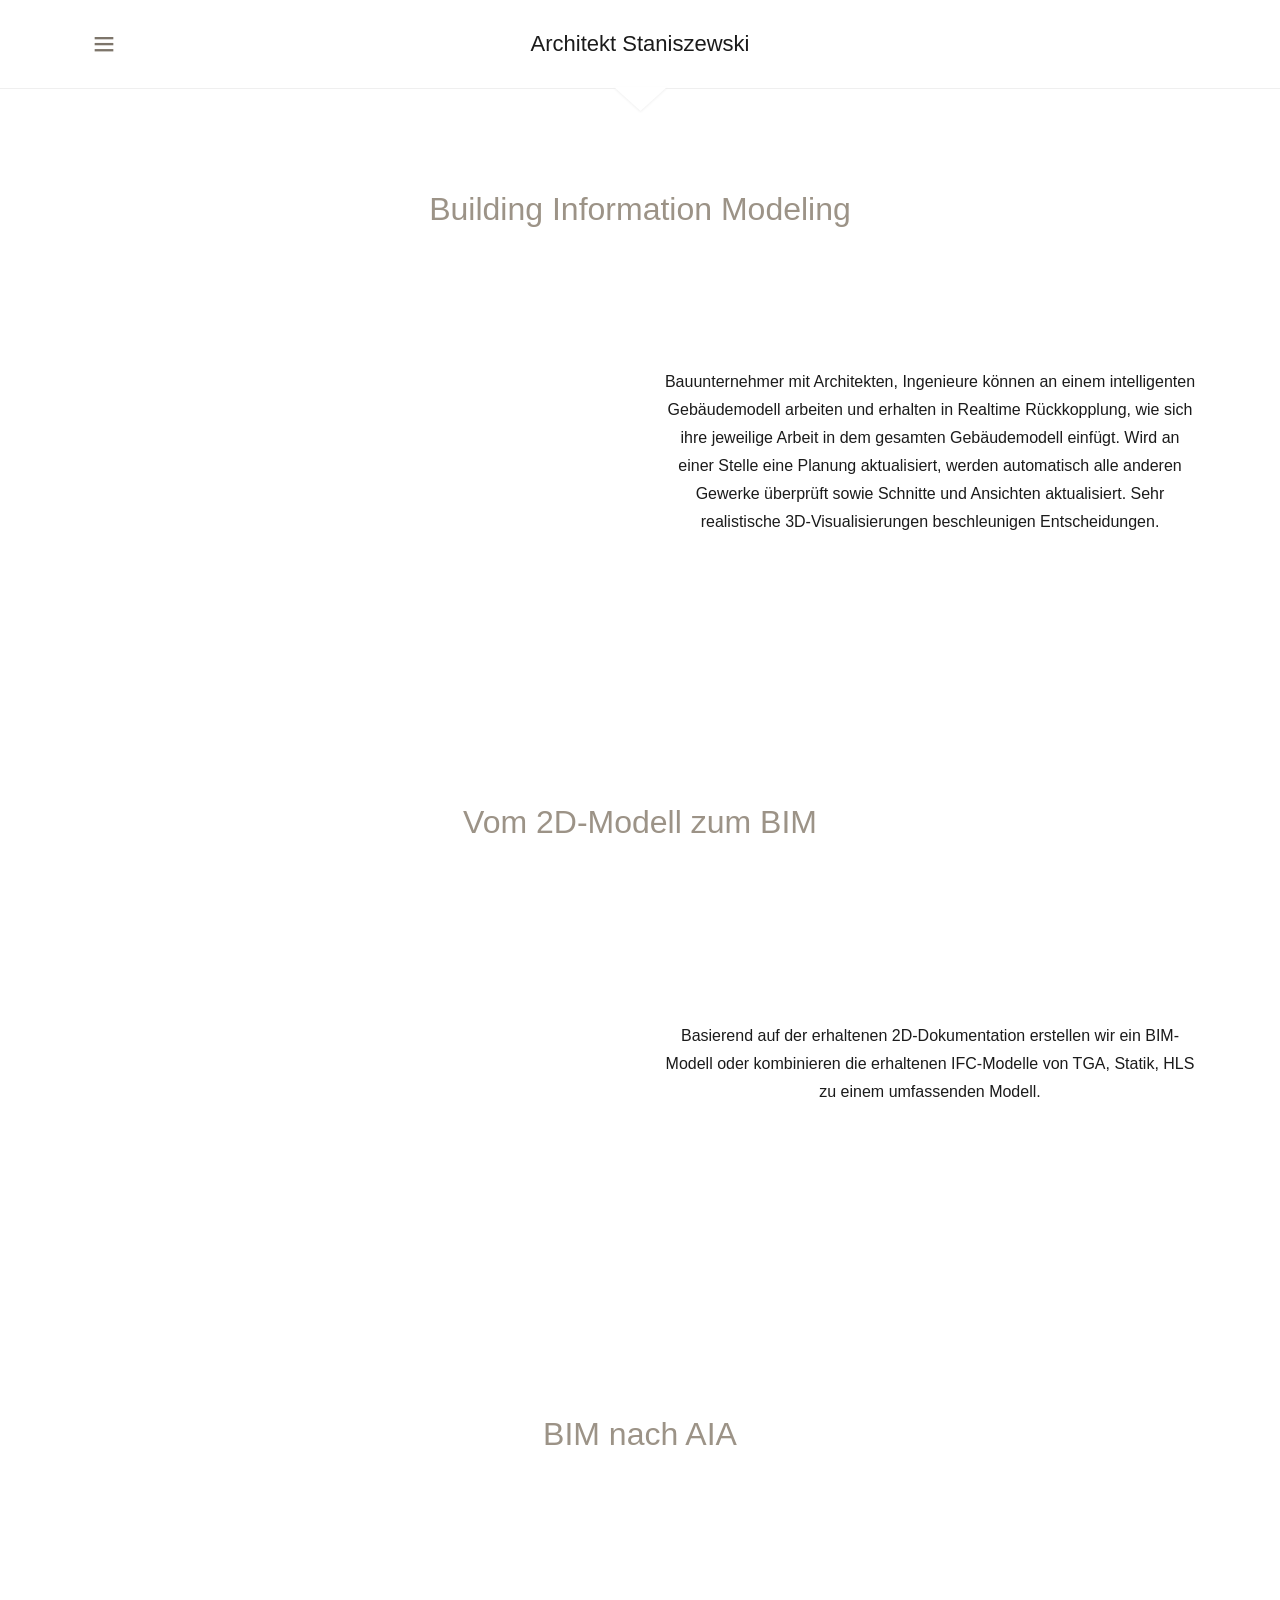
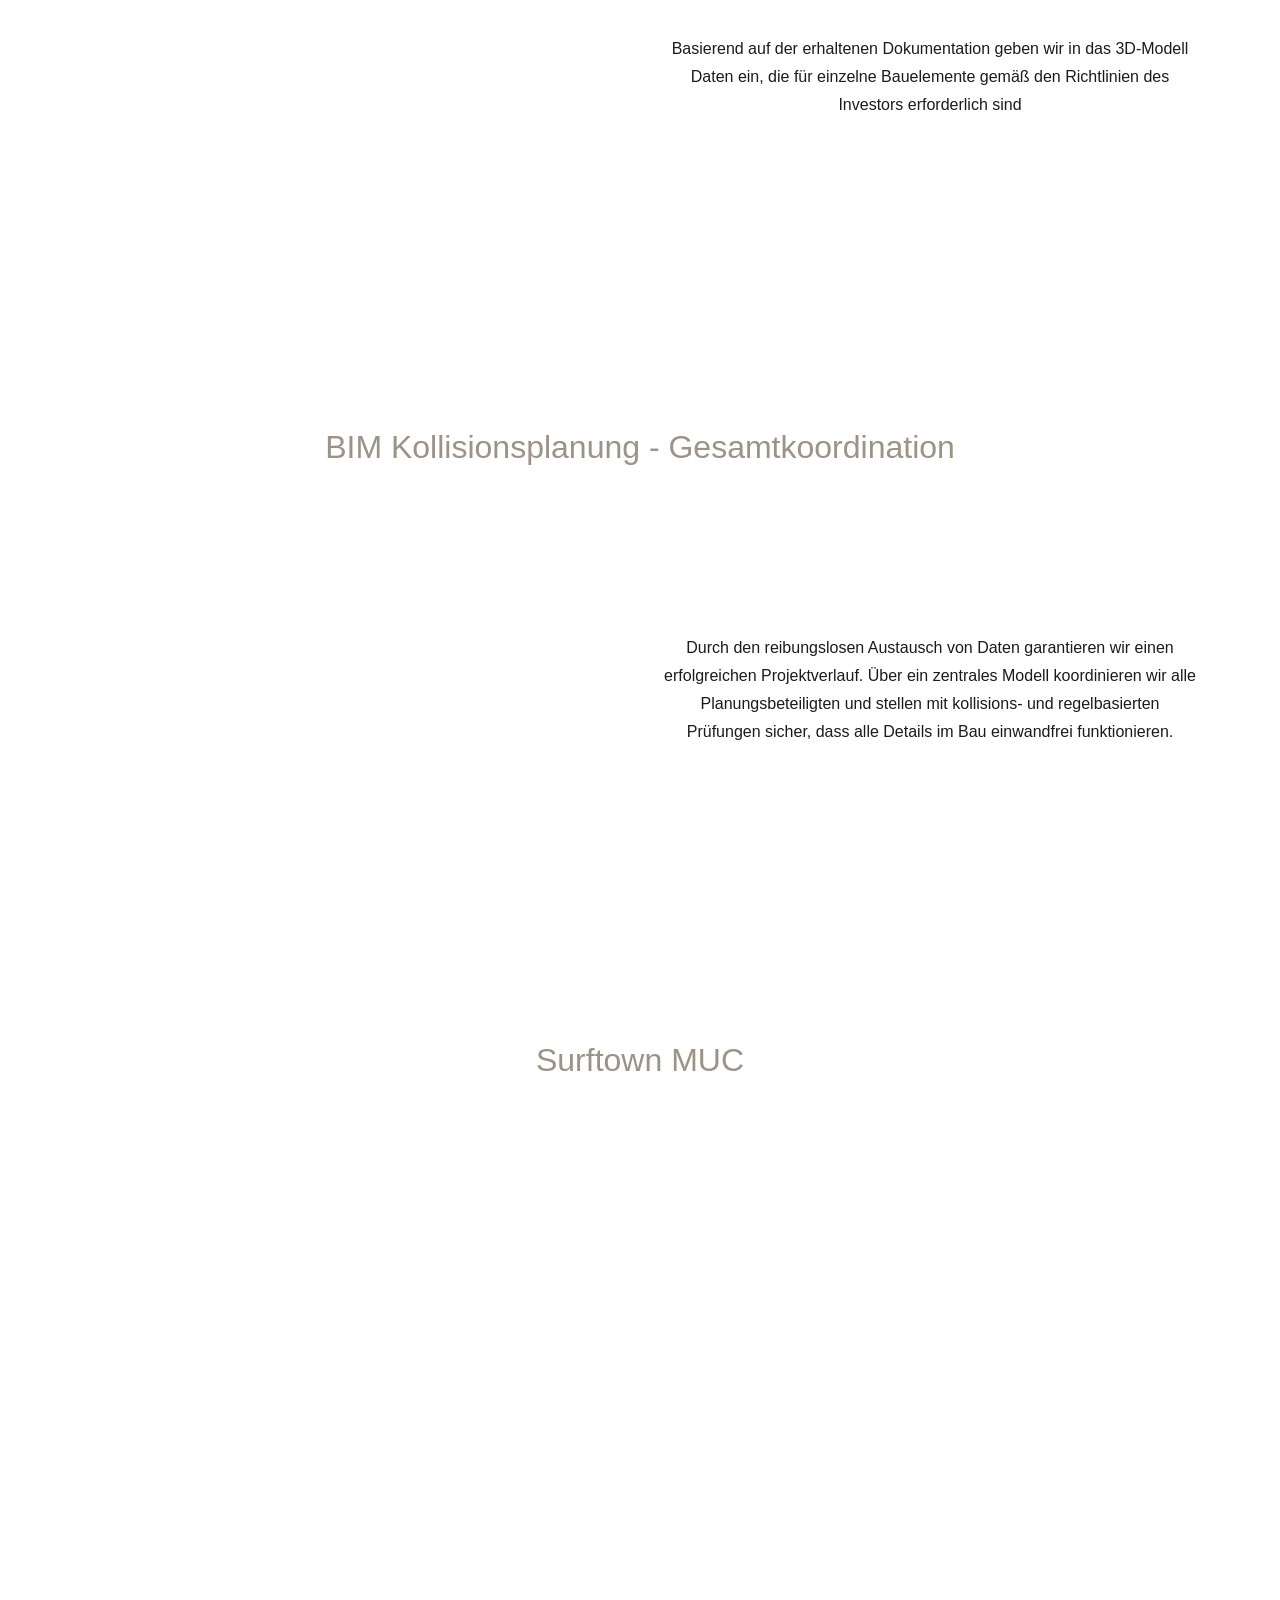
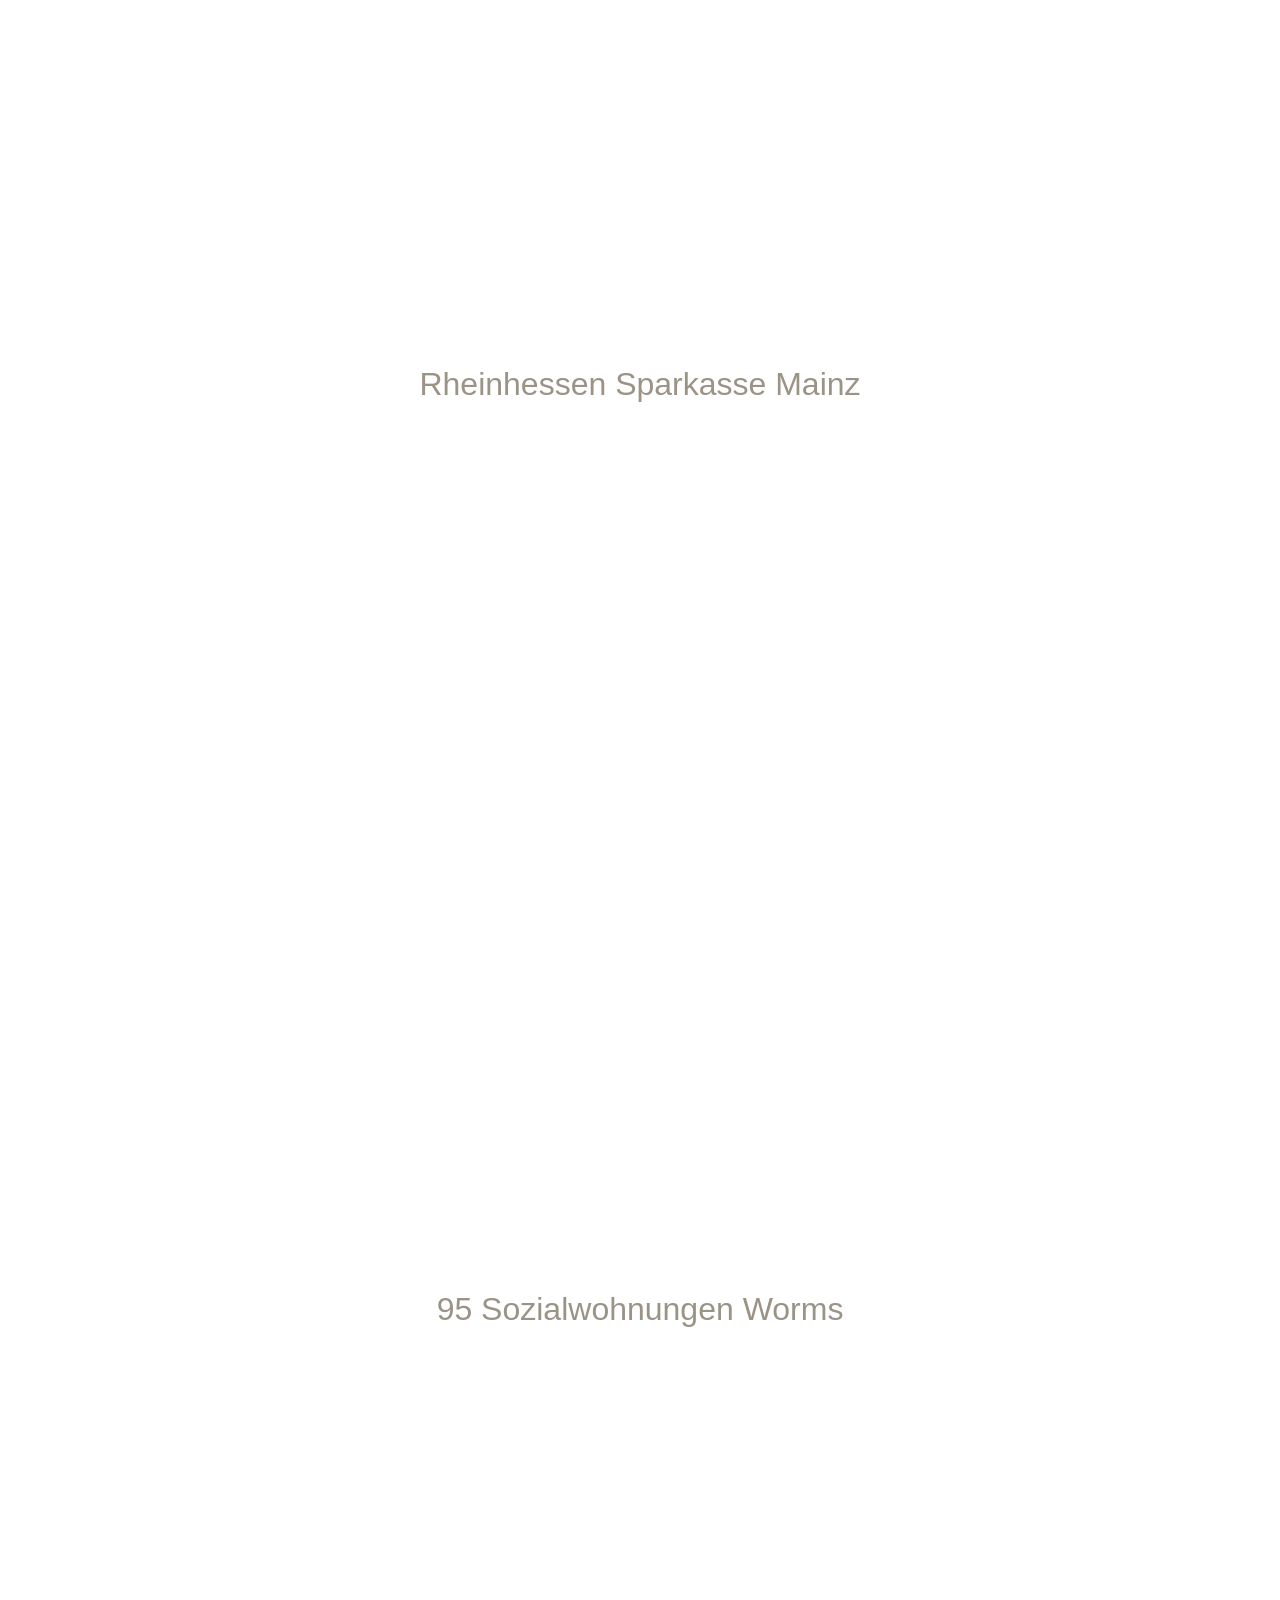
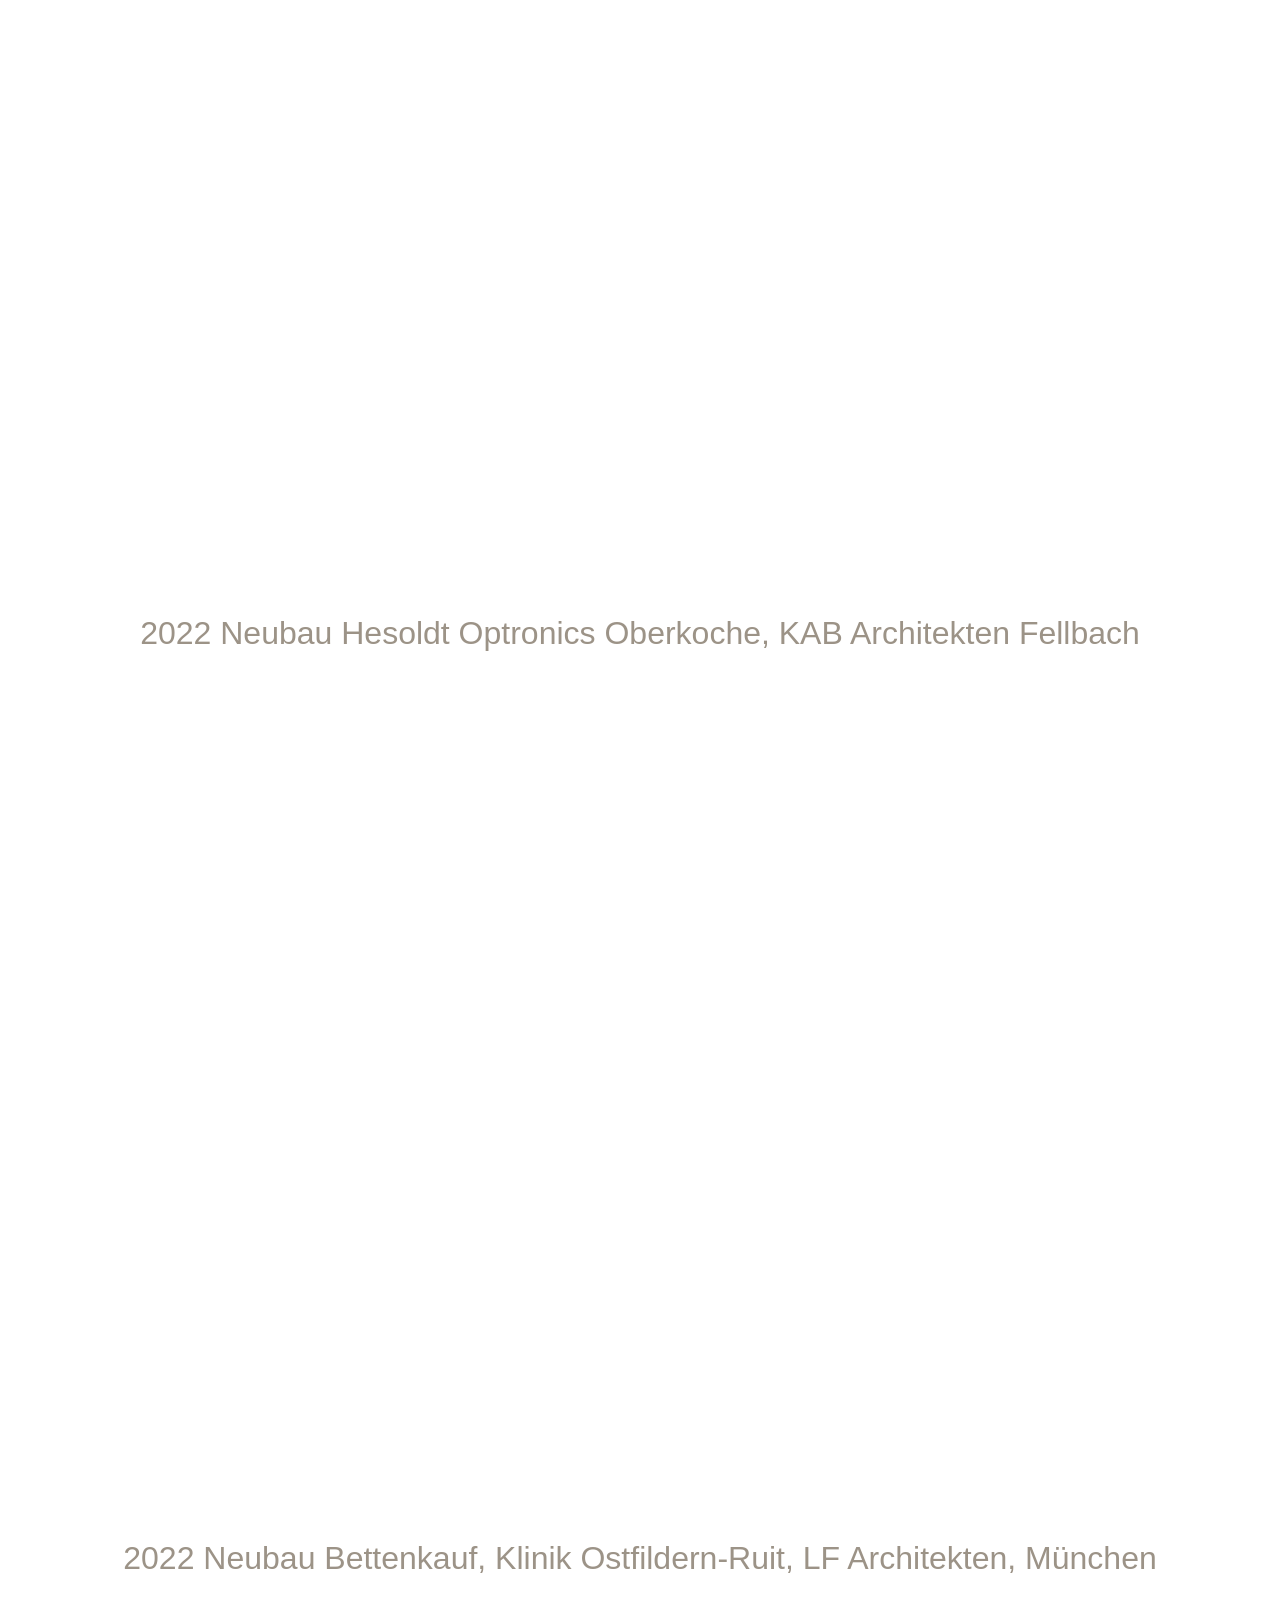
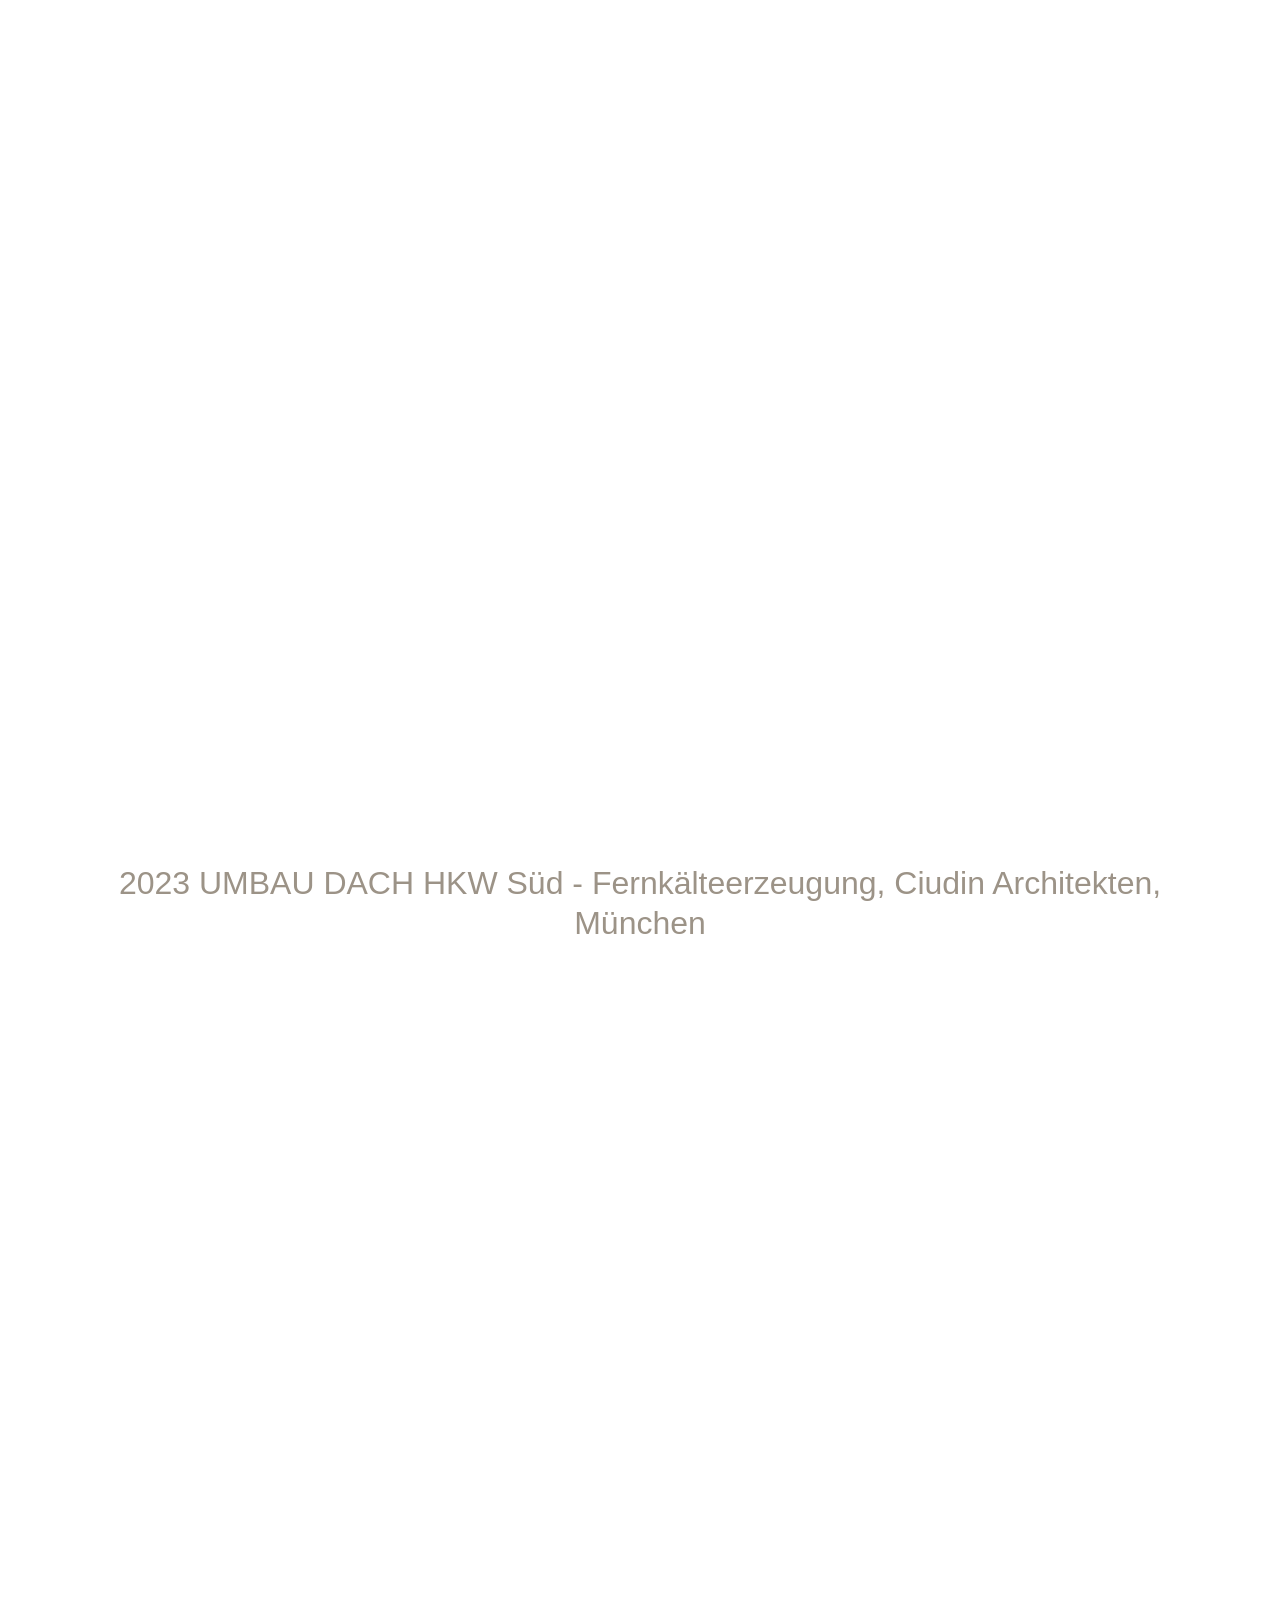
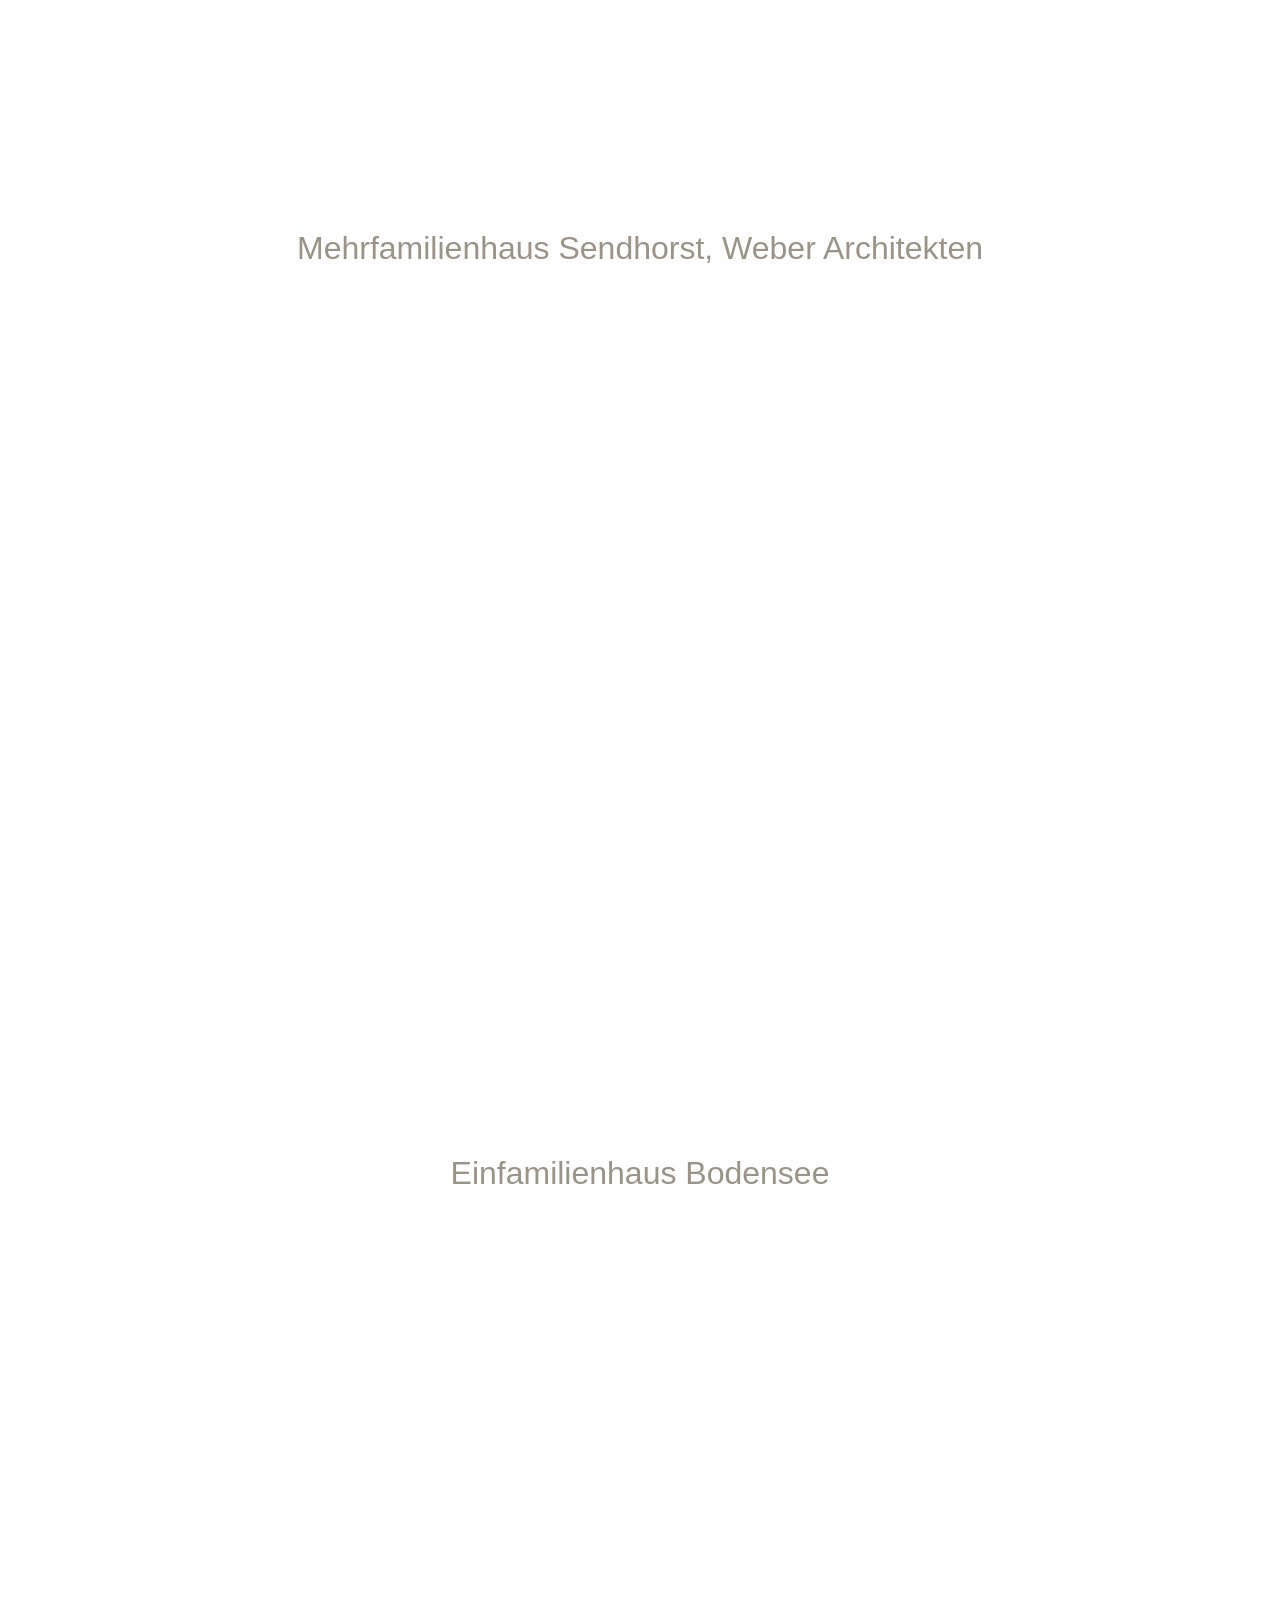
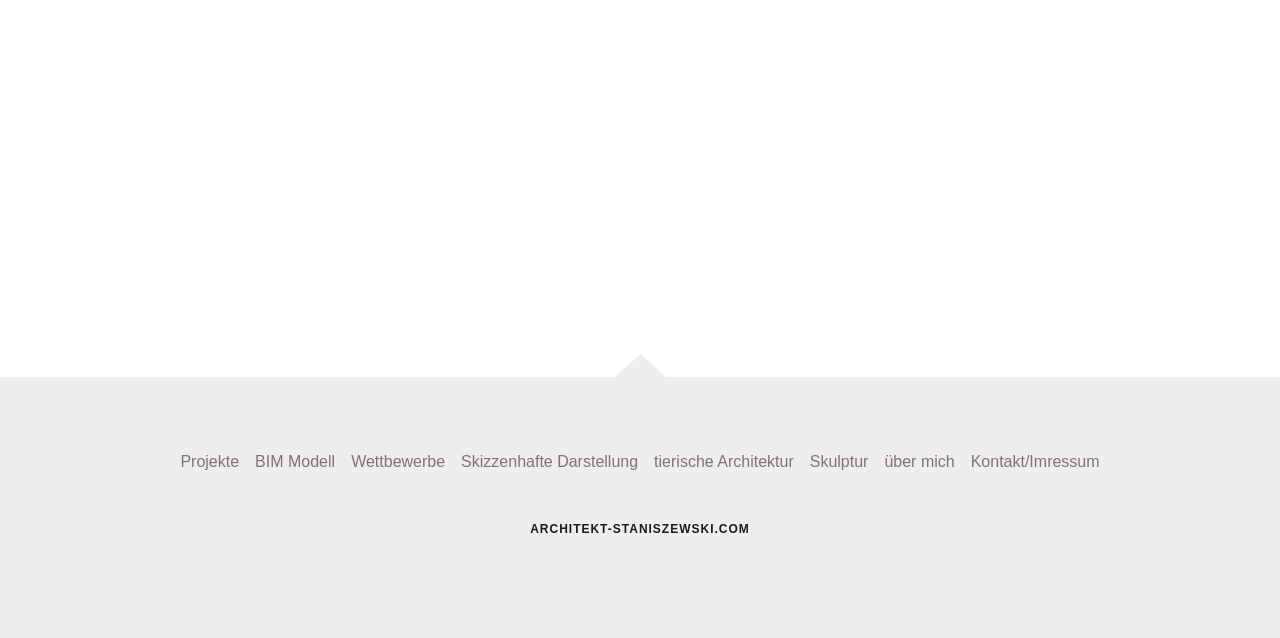
==== commit f2d457ff: "Definitive version: removed all GoDaddy branding, logos, tracking attributes" ====
--- a/bim-modell.html
+++ b/bim-modell.html
@@ -1,4 +1,4 @@
-<!DOCTYPE html><html lang="es-ES"><head><link rel="icon" href="//img1.wsimg.com/isteam/ip/f9594e06-987f-47bd-8478-081e8363dd41/favicon/66b28537-8ebb-4f25-be2c-9a5415db8429.jpg/:/rs=w:16,h:16,m" sizes="16x16"/><link rel="icon" href="//img1.wsimg.com/isteam/ip/f9594e06-987f-47bd-8478-081e8363dd41/favicon/66b28537-8ebb-4f25-be2c-9a5415db8429.jpg/:/rs=w:24,h:24,m" sizes="24x24"/><link rel="icon" href="//img1.wsimg.com/isteam/ip/f9594e06-987f-47bd-8478-081e8363dd41/favicon/66b28537-8ebb-4f25-be2c-9a5415db8429.jpg/:/rs=w:32,h:32,m" sizes="32x32"/><link rel="icon" href="//img1.wsimg.com/isteam/ip/f9594e06-987f-47bd-8478-081e8363dd41/favicon/66b28537-8ebb-4f25-be2c-9a5415db8429.jpg/:/rs=w:48,h:48,m" sizes="48x48"/><link rel="icon" href="//img1.wsimg.com/isteam/ip/f9594e06-987f-47bd-8478-081e8363dd41/favicon/66b28537-8ebb-4f25-be2c-9a5415db8429.jpg/:/rs=w:64,h:64,m" sizes="64x64"/><meta charSet="utf-8"/><link rel="preconnect" href="https://img1.wsimg.com" crossorigin/><link rel="dns-prefetch" href="https://img1.wsimg.com"/><meta http-equiv="X-UA-Compatible" content="IE=edge"/><meta name="viewport" content="width=device-width, initial-scale=1"/><title>BIM Modell | architekt-staniszewski.com</title><meta name="author" content="architekt-staniszewski.com"/><meta name="generator" content="Starfield Technologies; Go Daddy Website Builder 8.0.0000"/><link rel="apple-touch-icon" sizes="57x57" href="//img1.wsimg.com/isteam/ip/f9594e06-987f-47bd-8478-081e8363dd41/favicon/66b28537-8ebb-4f25-be2c-9a5415db8429.jpg/:/rs=w:57,h:57,m"/><link rel="apple-touch-icon" sizes="60x60" href="//img1.wsimg.com/isteam/ip/f9594e06-987f-47bd-8478-081e8363dd41/favicon/66b28537-8ebb-4f25-be2c-9a5415db8429.jpg/:/rs=w:60,h:60,m"/><link rel="apple-touch-icon" sizes="72x72" href="//img1.wsimg.com/isteam/ip/f9594e06-987f-47bd-8478-081e8363dd41/favicon/66b28537-8ebb-4f25-be2c-9a5415db8429.jpg/:/rs=w:72,h:72,m"/><link rel="apple-touch-icon" sizes="114x114" href="//img1.wsimg.com/isteam/ip/f9594e06-987f-47bd-8478-081e8363dd41/favicon/66b28537-8ebb-4f25-be2c-9a5415db8429.jpg/:/rs=w:114,h:114,m"/><link rel="apple-touch-icon" sizes="120x120" href="//img1.wsimg.com/isteam/ip/f9594e06-987f-47bd-8478-081e8363dd41/favicon/66b28537-8ebb-4f25-be2c-9a5415db8429.jpg/:/rs=w:120,h:120,m"/><link rel="apple-touch-icon" sizes="144x144" href="//img1.wsimg.com/isteam/ip/f9594e06-987f-47bd-8478-081e8363dd41/favicon/66b28537-8ebb-4f25-be2c-9a5415db8429.jpg/:/rs=w:144,h:144,m"/><link rel="apple-touch-icon" sizes="152x152" href="//img1.wsimg.com/isteam/ip/f9594e06-987f-47bd-8478-081e8363dd41/favicon/66b28537-8ebb-4f25-be2c-9a5415db8429.jpg/:/rs=w:152,h:152,m"/><link rel="apple-touch-icon" sizes="180x180" href="//img1.wsimg.com/isteam/ip/f9594e06-987f-47bd-8478-081e8363dd41/favicon/66b28537-8ebb-4f25-be2c-9a5415db8429.jpg/:/rs=w:180,h:180,m"/><meta property="og:url" content="https://architekt-staniszewski.com/bim-modell"/>
+<!DOCTYPE html><html lang="es-ES"><head><link rel="icon" href="//img1.wsimg.com/isteam/ip/f9594e06-987f-47bd-8478-081e8363dd41/favicon/66b28537-8ebb-4f25-be2c-9a5415db8429.jpg/:/rs=w:16,h:16,m" sizes="16x16"/><link rel="icon" href="//img1.wsimg.com/isteam/ip/f9594e06-987f-47bd-8478-081e8363dd41/favicon/66b28537-8ebb-4f25-be2c-9a5415db8429.jpg/:/rs=w:24,h:24,m" sizes="24x24"/><link rel="icon" href="//img1.wsimg.com/isteam/ip/f9594e06-987f-47bd-8478-081e8363dd41/favicon/66b28537-8ebb-4f25-be2c-9a5415db8429.jpg/:/rs=w:32,h:32,m" sizes="32x32"/><link rel="icon" href="//img1.wsimg.com/isteam/ip/f9594e06-987f-47bd-8478-081e8363dd41/favicon/66b28537-8ebb-4f25-be2c-9a5415db8429.jpg/:/rs=w:48,h:48,m" sizes="48x48"/><link rel="icon" href="//img1.wsimg.com/isteam/ip/f9594e06-987f-47bd-8478-081e8363dd41/favicon/66b28537-8ebb-4f25-be2c-9a5415db8429.jpg/:/rs=w:64,h:64,m" sizes="64x64"/><meta charSet="utf-8"/><link rel="preconnect" href="https://img1.wsimg.com" crossorigin/><link rel="dns-prefetch" href="https://img1.wsimg.com"/><meta http-equiv="X-UA-Compatible" content="IE=edge"/><meta name="viewport" content="width=device-width, initial-scale=1"/><title>BIM Modell | architekt-staniszewski.com</title><meta name="author" content="architekt-staniszewski.com"/><link rel="apple-touch-icon" sizes="57x57" href="//img1.wsimg.com/isteam/ip/f9594e06-987f-47bd-8478-081e8363dd41/favicon/66b28537-8ebb-4f25-be2c-9a5415db8429.jpg/:/rs=w:57,h:57,m"/><link rel="apple-touch-icon" sizes="60x60" href="//img1.wsimg.com/isteam/ip/f9594e06-987f-47bd-8478-081e8363dd41/favicon/66b28537-8ebb-4f25-be2c-9a5415db8429.jpg/:/rs=w:60,h:60,m"/><link rel="apple-touch-icon" sizes="72x72" href="//img1.wsimg.com/isteam/ip/f9594e06-987f-47bd-8478-081e8363dd41/favicon/66b28537-8ebb-4f25-be2c-9a5415db8429.jpg/:/rs=w:72,h:72,m"/><link rel="apple-touch-icon" sizes="114x114" href="//img1.wsimg.com/isteam/ip/f9594e06-987f-47bd-8478-081e8363dd41/favicon/66b28537-8ebb-4f25-be2c-9a5415db8429.jpg/:/rs=w:114,h:114,m"/><link rel="apple-touch-icon" sizes="120x120" href="//img1.wsimg.com/isteam/ip/f9594e06-987f-47bd-8478-081e8363dd41/favicon/66b28537-8ebb-4f25-be2c-9a5415db8429.jpg/:/rs=w:120,h:120,m"/><link rel="apple-touch-icon" sizes="144x144" href="//img1.wsimg.com/isteam/ip/f9594e06-987f-47bd-8478-081e8363dd41/favicon/66b28537-8ebb-4f25-be2c-9a5415db8429.jpg/:/rs=w:144,h:144,m"/><link rel="apple-touch-icon" sizes="152x152" href="//img1.wsimg.com/isteam/ip/f9594e06-987f-47bd-8478-081e8363dd41/favicon/66b28537-8ebb-4f25-be2c-9a5415db8429.jpg/:/rs=w:152,h:152,m"/><link rel="apple-touch-icon" sizes="180x180" href="//img1.wsimg.com/isteam/ip/f9594e06-987f-47bd-8478-081e8363dd41/favicon/66b28537-8ebb-4f25-be2c-9a5415db8429.jpg/:/rs=w:180,h:180,m"/><meta property="og:url" content="https://architekt-staniszewski.com/bim-modell"/>
 <meta property="og:site_name" content="Architekt Staniszewski"/>
 <meta property="og:title" content="Architekt Staniszewski"/>
 <meta property="og:type" content="website"/>
@@ -633,7 +633,7 @@
     navigator.serviceWorker.register('/sw.js');
   });
 }</script></head>
-<body class="x  x-fonts-fjalla-one x-fonts-source-sans-pro"><div id="layout-f-9594-e-06-987-f-47-bd-8478-081-e-8363-dd-41" class="layout layout-layout layout-layout-layout-30 locale-es-ES lang-es"><div data-ux="Page" id="page-258075" class="x-el x-el-div x-el c1-1 c1-2 c1-3 c1-4 c1-5 c1-6 c1-7 c1-8 c1-9 c1-a c1-b c1-c c1-d c1-e c1-f c1-g c1-1 c1-2 c1-b c1-c c1-d c1-e c1-f c1-g"><div data-ux="Block" class="x-el x-el-div page-inner c1-1 c1-2 c1-b c1-c c1-d c1-e c1-f c1-g"><div id="db0e4f09-b02e-4046-84e4-15a6e66bf0f6" class="widget widget-header widget-header-header-9"><div data-ux="Header" role="main" data-aid="HEADER_WIDGET" id="n-258076" class="x-el x-el-div x-el x-el c1-1 c1-2 c1-b c1-c c1-d c1-e c1-f c1-g c1-1 c1-2 c1-h c1-b c1-c c1-d c1-e c1-f c1-g c1-1 c1-2 c1-b c1-c c1-d c1-e c1-f c1-g"><div> <div id="freemium-ad-258077"></div><section data-ux="Section" data-aid="HEADER_SECTION" class="x-el x-el-section c1-1 c1-2 c1-i c1-j c1-k c1-l c1-m c1-b c1-c c1-n c1-o c1-d c1-p c1-q c1-e c1-f c1-g"><div data-ux="Block" class="x-el x-el-div c1-1 c1-2 c1-r c1-4 c1-3 c1-s c1-t c1-u c1-b c1-c c1-d c1-v c1-e c1-f c1-g"><nav data-ux="Container" class="x-el x-el-nav c1-1 c1-2 c1-w c1-x c1-y c1-z c1-10 c1-11 c1-12 c1-b c1-c c1-13 c1-d c1-14 c1-15 c1-16 c1-e c1-17 c1-f c1-18 c1-g"><nav data-ux="Block" class="x-el x-el-nav c1-1 c1-2 c1-19 c1-1a c1-b c1-c c1-d c1-1b c1-e c1-f c1-g"><div data-ux="Block" class="x-el x-el-div c1-1 c1-2 c1-1c c1-1d c1-1e c1-1f c1-1g c1-19 c1-1a c1-b c1-c c1-d c1-e c1-f c1-g"><div data-ux="Block" class="x-el x-el-div c1-1 c1-2 c1-1h c1-b c1-c c1-d c1-e c1-f c1-g"><div data-ux="Element" id="bs-1" class="x-el x-el-div c1-1 c1-2 c1-b c1-c c1-d c1-e c1-f c1-g"><a rel="" role="button" aria-haspopup="menu" data-ux="LinkDropdown" data-toggle-ignore="true" id="258078" aria-expanded="false" toggleId="n-258076-navId-mobile" icon="hamburger" data-edit-interactive="true" data-aid="HAMBURGER_MENU_LINK" aria-label="Hamburger Site Navigation Icon" href="#" data-typography="LinkAlpha" class="x-el x-el-a c1-1 c1-1i c1-1j c1-1k c1-1l c1-1c c1-1m c1-1d c1-1f c1-1n c1-1o c1-1p c1-1q c1-1r c1-b c1-c c1-1s c1-1t c1-1u c1-1v c1-1w c1-d c1-1b c1-e c1-f c1-g" data-tccl="ux2.HEADER.header9.Section.Default.Link.Dropdown.258079.click,click"><svg viewBox="0 0 24 24" fill="currentColor" width="40px" height="40px" data-ux="IconHamburger" class="x-el x-el-svg c1-1 c1-2 c1-1x c1-1y c1-1z c1-20 c1-21 c1-22 c1-23 c1-24 c1-25 c1-b c1-c c1-d c1-e c1-f c1-g"><g><path fill-rule="evenodd" d="M4 8h16V6H4z"></path><path fill-rule="evenodd" d="M4 13.096h16v-2.001H4z"></path><path fill-rule="evenodd" d="M4 18.346h16v-2H4z"></path></g></svg></a></div></div><div data-ux="Block" class="x-el x-el-div c1-1 c1-2 c1-26 c1-b c1-c c1-d c1-e c1-f c1-g"><div data-ux="Block" data-aid="HEADER_LOGO_RENDERED" class="x-el x-el-div c1-1y c1-27 c1-c c1-28 c1-29 c1-2a c1-2b c1-d c1-e c1-f c1-g"><a rel="" role="link" aria-haspopup="false" data-ux="Link" data-page="6a7e2af9-9940-49eb-8582-45463b74665e" title="Architekt Staniszewski" href="index.html" data-typography="LinkAlpha" class="x-el x-el-a c1-1 c1-1i c1-1j c1-1k c1-1l c1-2c c1-1m c1-1n c1-1o c1-1p c1-1q c1-10 c1-4 c1-b c1-1x c1-c c1-1s c1-1t c1-1u c1-1v c1-1w c1-d c1-e c1-f c1-g" data-tccl="ux2.HEADER.header9.Logo.Default.Link.Default.258080.click,click"><div data-ux="Block" id="logo-container-258081" class="x-el x-el-div c1-1 c1-2 c1-1y c1-4 c1-r c1-b c1-c c1-d c1-e c1-f c1-g"><h3 role="heading" aria-level="3" data-ux="LogoHeading" id="logo-text-258082" data-aid="HEADER_LOGO_TEXT_RENDERED" headerTreatment="Fill" data-typography="LogoAlpha" class="x-el x-el-h3 c1-1 c1-2 c1-1k c1-1l c1-2d c1-24 c1-25 c1-2e c1-2f c1-10 c1-1y c1-2g c1-27 c1-1r c1-2h c1-1s c1-2i c1-2j c1-2k c1-2l c1-2m">Architekt Staniszewski</h3><span role="heading" aria-level="NaN" data-ux="scaler" data-size="xxlarge" data-scaler-id="scaler-logo-container-258081" aria-hidden="true" data-typography="LogoAlpha" class="x-el x-el-span c1-1 c1-2 c1-2n c1-2o c1-2d c1-24 c1-25 c1-2e c1-2f c1-10 c1-2p c1-2g c1-2q c1-2r c1-2s c1-l c1-2t c1-2u c1-27 c1-1r c1-1s c1-2i c1-2v c1-2w c1-2x c1-2y">Architekt Staniszewski</span><span role="heading" aria-level="NaN" data-ux="scaler" data-size="xlarge" data-scaler-id="scaler-logo-container-258081" aria-hidden="true" data-typography="LogoAlpha" class="x-el x-el-span c1-1 c1-2 c1-2n c1-2o c1-2d c1-24 c1-25 c1-2e c1-2f c1-10 c1-2p c1-2g c1-2q c1-2r c1-2s c1-l c1-2t c1-2z c1-27 c1-1r c1-1s c1-2i c1-30 c1-31 c1-32 c1-33">Architekt Staniszewski</span><span role="heading" aria-level="NaN" data-ux="scaler" data-size="large" data-scaler-id="scaler-logo-container-258081" aria-hidden="true" data-typography="LogoAlpha" class="x-el x-el-span c1-1 c1-2 c1-2n c1-2o c1-2d c1-24 c1-25 c1-2e c1-2f c1-10 c1-2p c1-2g c1-2q c1-2r c1-2s c1-l c1-2t c1-2h c1-27 c1-1r c1-1s c1-2i c1-2j c1-2k c1-2l c1-2m">Architekt Staniszewski</span></div></a></div></div><div data-ux="Block" class="x-el x-el-div c1-1 c1-2 c1-1h c1-b c1-c c1-d c1-e c1-f c1-g"></div></div></nav><div data-ux="Block" class="x-el x-el-div c1-1 c1-2 c1-2p c1-1d c1-34 c1-b c1-c c1-d c1-35 c1-e c1-f c1-g"><div data-ux="Block" class="x-el x-el-div c1-1 c1-2 c1-36 c1-1c c1-1d c1-b c1-c c1-d c1-e c1-f c1-g"><div data-ux="Block" class="x-el x-el-div c1-1 c1-2 c1-b c1-c c1-d c1-e c1-f c1-g"><div data-ux="Element" id="bs-2" class="x-el x-el-div c1-1 c1-2 c1-b c1-c c1-d c1-e c1-f c1-g"><a rel="" role="button" aria-haspopup="menu" data-ux="LinkDropdown" data-toggle-ignore="true" id="258083" aria-expanded="false" toggleId="n-258076-navId-mobile" icon="hamburger" data-edit-interactive="true" data-aid="HAMBURGER_MENU_LINK" aria-label="Hamburger Site Navigation Icon" href="#" data-typography="LinkAlpha" class="x-el x-el-a c1-1 c1-1i c1-1j c1-1k c1-1l c1-1c c1-1m c1-1d c1-1f c1-1n c1-1o c1-1p c1-1q c1-1r c1-b c1-c c1-1s c1-1t c1-1u c1-1v c1-1w c1-d c1-35 c1-e c1-f c1-g" data-tccl="ux2.HEADER.header9.Section.Default.Link.Dropdown.258084.click,click"><svg viewBox="0 0 24 24" fill="currentColor" width="40px" height="40px" data-ux="IconHamburger" class="x-el x-el-svg c1-1 c1-2 c1-1x c1-1y c1-1z c1-20 c1-21 c1-22 c1-23 c1-24 c1-25 c1-b c1-c c1-d c1-e c1-f c1-g"><g><path fill-rule="evenodd" d="M4 8h16V6H4z"></path><path fill-rule="evenodd" d="M4 13.096h16v-2.001H4z"></path><path fill-rule="evenodd" d="M4 18.346h16v-2H4z"></path></g></svg></a></div></div></div><div data-ux="Block" class="x-el x-el-div c1-1 c1-2 c1-1c c1-37 c1-1g c1-38 c1-b c1-c c1-d c1-e c1-f c1-g"><div data-ux="Block" data-aid="HEADER_LOGO_RENDERED" class="x-el x-el-div c1-1y c1-27 c1-c c1-28 c1-29 c1-2a c1-2b c1-d c1-e c1-f c1-g"><a rel="" role="link" aria-haspopup="false" data-ux="Link" data-page="6a7e2af9-9940-49eb-8582-45463b74665e" title="Architekt Staniszewski" href="index.html" data-typography="LinkAlpha" class="x-el x-el-a c1-1 c1-1i c1-1j c1-1k c1-1l c1-2c c1-1m c1-1n c1-1o c1-1p c1-1q c1-10 c1-4 c1-b c1-1x c1-c c1-1s c1-1t c1-1u c1-1v c1-1w c1-d c1-e c1-f c1-g" data-tccl="ux2.HEADER.header9.Logo.Default.Link.Default.258085.click,click"><div data-ux="Block" id="logo-container-258086" class="x-el x-el-div c1-1 c1-2 c1-1y c1-4 c1-r c1-b c1-c c1-d c1-e c1-f c1-g"><h3 role="heading" aria-level="3" data-ux="LogoHeading" id="logo-text-258087" data-aid="HEADER_LOGO_TEXT_RENDERED" headerTreatment="Fill" data-typography="LogoAlpha" class="x-el x-el-h3 c1-1 c1-2 c1-1k c1-1l c1-2d c1-24 c1-25 c1-2e c1-2f c1-10 c1-1y c1-27 c1-1r c1-2h c1-1s c1-2j c1-2k c1-2l c1-2m">Architekt Staniszewski</h3><span role="heading" aria-level="NaN" data-ux="scaler" data-size="xxlarge" data-scaler-id="scaler-logo-container-258086" aria-hidden="true" data-typography="LogoAlpha" class="x-el x-el-span c1-1 c1-2 c1-2n c1-2o c1-2d c1-24 c1-25 c1-2e c1-2f c1-10 c1-2p c1-2q c1-2r c1-2s c1-l c1-2t c1-2u c1-27 c1-1r c1-1s c1-2v c1-2w c1-2x c1-2y">Architekt Staniszewski</span><span role="heading" aria-level="NaN" data-ux="scaler" data-size="xlarge" data-scaler-id="scaler-logo-container-258086" aria-hidden="true" data-typography="LogoAlpha" class="x-el x-el-span c1-1 c1-2 c1-2n c1-2o c1-2d c1-24 c1-25 c1-2e c1-2f c1-10 c1-2p c1-2q c1-2r c1-2s c1-l c1-2t c1-2z c1-27 c1-1r c1-1s c1-30 c1-31 c1-32 c1-33">Architekt Staniszewski</span><span role="heading" aria-level="NaN" data-ux="scaler" data-size="large" data-scaler-id="scaler-logo-container-258086" aria-hidden="true" data-typography="LogoAlpha" class="x-el x-el-span c1-1 c1-2 c1-2n c1-2o c1-2d c1-24 c1-25 c1-2e c1-2f c1-10 c1-2p c1-2q c1-2r c1-2s c1-l c1-2t c1-2h c1-27 c1-1r c1-1s c1-2j c1-2k c1-2l c1-2m">Architekt Staniszewski</span></div></a></div></div><div data-ux="Block" class="x-el x-el-div c1-1 c1-2 c1-36 c1-1c c1-1d c1-39 c1-b c1-c c1-d c1-e c1-f c1-g"></div></div><div role="navigation" data-ux="NavigationDrawer" id="n-258076-navId-mobile" class="x-el x-el-div c1-1 c1-2 c1-3a c1-3b c1-3c c1-4 c1-3d c1-3e c1-3f c1-3g c1-3h c1-3i c1-3j c1-3k c1-3l c1-2q c1-10 c1-3m c1-1c c1-3n c1-b c1-c c1-d c1-3o c1-e c1-f c1-g"><div data-ux="Block" class="x-el x-el-div c1-1 c1-2 c1-y c1-z c1-b c1-c c1-d c1-e c1-f c1-g"><svg viewBox="0 0 24 24" fill="currentColor" width="40px" height="40px" data-ux="NavigationDrawerCloseIcon" data-edit-interactive="true" data-close="true" class="x-el x-el-svg c1-1 c1-2 c1-3p c1-1y c1-3q c1-20 c1-21 c1-22 c1-23 c1-1m c1-3r c1-3s c1-3t c1-3u c1-3v c1-3w c1-2r c1-2z c1-24 c1-25 c1-b c1-3x c1-30 c1-3y c1-3z c1-40 c1-31 c1-32 c1-33"><path fill-rule="evenodd" d="M17.999 4l-6.293 6.293L5.413 4 4 5.414l6.292 6.293L4 18l1.413 1.414 6.293-6.292 6.293 6.292L19.414 18l-6.294-6.293 6.294-6.293z"></path></svg></div><div data-ux="Container" id="n-258076-navContainerId-mobile" class="x-el x-el-div c1-1 c1-2 c1-w c1-x c1-y c1-z c1-10 c1-3e c1-41 c1-4 c1-42 c1-b c1-c c1-13 c1-d c1-14 c1-e c1-17 c1-f c1-18 c1-g"><div data-ux="Block" class="x-el x-el-div c1-1 c1-2 c1-1c c1-1f c1-1d c1-43 c1-3n c1-44 c1-b c1-c c1-45 c1-d c1-e c1-f c1-g"></div><div data-ux="Block" id="n-258076-navLinksContentId-mobile" class="x-el x-el-div c1-1 c1-2 c1-b c1-c c1-d c1-e c1-f c1-g"><ul role="menu" data-ux="NavigationDrawerList" id="n-258076-navListId-mobile" class="x-el x-el-ul c1-1 c1-2 c1-2e c1-2f c1-24 c1-25 c1-46 c1-47 c1-48 c1-49 c1-4a c1-11 c1-12 c1-4b c1-4c c1-1k c1-1l c1-b c1-c c1-d c1-e c1-f c1-g"><li role="menuitem" data-ux="NavigationDrawerListItem" class="x-el x-el-li c1-1 c1-2 c1-4d c1-2f c1-4e c1-4f c1-4g c1-s c1-1j c1-b c1-c c1-4h c1-4i c1-d c1-e c1-f c1-g"><a rel="" role="link" aria-haspopup="false" data-ux="NavigationDrawerLink" target="" data-page="6a7e2af9-9940-49eb-8582-45463b74665e" data-edit-interactive="true" data-close="true" href="index.html" data-typography="NavBeta" class="x-el x-el-a c1-4j c1-4k c1-1j c1-1k c1-1l c1-1c c1-1m c1-4l c1-4m c1-4n c1-z c1-1d c1-4o c1-34 c1-b c1-4p c1-4q c1-1s c1-2d c1-4r c1-4s c1-4t c1-4u c1-4v c1-4w c1-4x" data-tccl="ux2.HEADER.header9.NavigationDrawer.Default.Link.Default.258088.click,click"><span>+</span></a></li><li role="menuitem" data-ux="NavigationDrawerListItem" class="x-el x-el-li c1-1 c1-2 c1-4d c1-2f c1-4e c1-4f c1-4g c1-s c1-1j c1-b c1-c c1-4h c1-4i c1-d c1-e c1-f c1-g"><a rel="" role="link" aria-haspopup="false" data-ux="NavigationDrawerLink" target="" data-page="dc228925-79f2-4fc6-8682-26396b2bf36a" data-edit-interactive="true" data-close="true" href="projekte.html" data-typography="NavBeta" class="x-el x-el-a c1-4j c1-4k c1-1j c1-1k c1-1l c1-1c c1-1m c1-4l c1-4m c1-4n c1-z c1-1d c1-4o c1-34 c1-b c1-4p c1-4q c1-1s c1-2d c1-4r c1-4s c1-4t c1-4u c1-4v c1-4w c1-4x" data-tccl="ux2.HEADER.header9.NavigationDrawer.Default.Link.Default.258089.click,click"><span>Projekte</span></a></li><li role="menuitem" data-ux="NavigationDrawerListItem" class="x-el x-el-li c1-1 c1-2 c1-4d c1-2f c1-4e c1-4f c1-4g c1-s c1-1j c1-b c1-c c1-4h c1-4i c1-d c1-e c1-f c1-g"><a rel="" role="link" aria-haspopup="false" data-ux="NavigationDrawerLinkActive" target="" data-page="57ecc06f-2c42-4932-b368-db5692a6bedf" data-edit-interactive="true" data-close="true" href="bim-modell.html" data-typography="NavBeta" class="x-el x-el-a c1-4j c1-4k c1-1j c1-1k c1-1l c1-1c c1-1m c1-4l c1-4m c1-4n c1-z c1-1d c1-4o c1-34 c1-b c1-4p c1-4q c1-4y c1-2d c1-4r c1-4s c1-4t c1-4u c1-4v c1-4w c1-4x" data-tccl="ux2.HEADER.header9.NavigationDrawer.Default.Link.Active.258090.click,click"><span>BIM Modell</span></a></li><li role="menuitem" data-ux="NavigationDrawerListItem" class="x-el x-el-li c1-1 c1-2 c1-4d c1-2f c1-4e c1-4f c1-4g c1-s c1-1j c1-b c1-c c1-4h c1-4i c1-d c1-e c1-f c1-g"><a rel="" role="link" aria-haspopup="false" data-ux="NavigationDrawerLink" target="" data-page="dff42747-ede5-4b6f-b7d0-3c4180f20e3a" data-edit-interactive="true" data-close="true" href="messebau.html" data-typography="NavBeta" class="x-el x-el-a c1-4j c1-4k c1-1j c1-1k c1-1l c1-1c c1-1m c1-4l c1-4m c1-4n c1-z c1-1d c1-4o c1-34 c1-b c1-4p c1-4q c1-1s c1-2d c1-4r c1-4s c1-4t c1-4u c1-4v c1-4w c1-4x" data-tccl="ux2.HEADER.header9.NavigationDrawer.Default.Link.Default.258091.click,click"><span>Messebau</span></a></li><li role="menuitem" data-ux="NavigationDrawerListItem" class="x-el x-el-li c1-1 c1-2 c1-4d c1-2f c1-4e c1-4f c1-4g c1-s c1-1j c1-b c1-c c1-4h c1-4i c1-d c1-e c1-f c1-g"><a rel="" role="link" aria-haspopup="false" data-ux="NavigationDrawerLink" target="" data-page="56638982-e69b-4322-8577-0a3fc95df267" data-edit-interactive="true" data-close="true" href="wettbewerbe.html" data-typography="NavBeta" class="x-el x-el-a c1-4j c1-4k c1-1j c1-1k c1-1l c1-1c c1-1m c1-4l c1-4m c1-4n c1-z c1-1d c1-4o c1-34 c1-b c1-4p c1-4q c1-1s c1-2d c1-4r c1-4s c1-4t c1-4u c1-4v c1-4w c1-4x" data-tccl="ux2.HEADER.header9.NavigationDrawer.Default.Link.Default.258092.click,click"><span>Wettbewerbe</span></a></li><li role="menuitem" data-ux="NavigationDrawerListItem" class="x-el x-el-li c1-1 c1-2 c1-4d c1-2f c1-4e c1-4f c1-4g c1-s c1-1j c1-b c1-c c1-4h c1-4i c1-d c1-e c1-f c1-g"><a rel="" role="link" aria-haspopup="false" data-ux="NavigationDrawerLink" target="" data-page="a8886e90-ab60-4a99-98c2-cf820951beb2" data-edit-interactive="true" data-close="true" href="stadtplanung.html" data-typography="NavBeta" class="x-el x-el-a c1-4j c1-4k c1-1j c1-1k c1-1l c1-1c c1-1m c1-4l c1-4m c1-4n c1-z c1-1d c1-4o c1-34 c1-b c1-4p c1-4q c1-1s c1-2d c1-4r c1-4s c1-4t c1-4u c1-4v c1-4w c1-4x" data-tccl="ux2.HEADER.header9.NavigationDrawer.Default.Link.Default.258093.click,click"><span>Stadtplanung</span></a></li><li role="menuitem" data-ux="NavigationDrawerListItem" class="x-el x-el-li c1-1 c1-2 c1-4d c1-2f c1-4e c1-4f c1-4g c1-s c1-1j c1-b c1-c c1-4h c1-4i c1-d c1-e c1-f c1-g"><a rel="" role="link" aria-haspopup="false" data-ux="NavigationDrawerLink" target="" data-page="cad94e9c-e292-482f-a16a-ba2be4908ce0" data-edit-interactive="true" data-close="true" href="skizzenhafte-darstellung.html" data-typography="NavBeta" class="x-el x-el-a c1-4j c1-4k c1-1j c1-1k c1-1l c1-1c c1-1m c1-4l c1-4m c1-4n c1-z c1-1d c1-4o c1-34 c1-b c1-4p c1-4q c1-1s c1-2d c1-4r c1-4s c1-4t c1-4u c1-4v c1-4w c1-4x" data-tccl="ux2.HEADER.header9.NavigationDrawer.Default.Link.Default.258094.click,click"><span>Skizzenhafte Darstellung</span></a></li><li role="menuitem" data-ux="NavigationDrawerListItem" class="x-el x-el-li c1-1 c1-2 c1-4d c1-2f c1-4e c1-4f c1-4g c1-s c1-1j c1-b c1-c c1-4h c1-4i c1-d c1-e c1-f c1-g"><a rel="" role="link" aria-haspopup="false" data-ux="NavigationDrawerLink" target="" data-page="d04afe39-1ca7-4e6a-9bf7-a136157db753" data-edit-interactive="true" data-close="true" href="tierische-architektur.html" data-typography="NavBeta" class="x-el x-el-a c1-4j c1-4k c1-1j c1-1k c1-1l c1-1c c1-1m c1-4l c1-4m c1-4n c1-z c1-1d c1-4o c1-34 c1-b c1-4p c1-4q c1-1s c1-2d c1-4r c1-4s c1-4t c1-4u c1-4v c1-4w c1-4x" data-tccl="ux2.HEADER.header9.NavigationDrawer.Default.Link.Default.258095.click,click"><span>tierische Architektur</span></a></li><li role="menuitem" data-ux="NavigationDrawerListItem" class="x-el x-el-li c1-1 c1-2 c1-4d c1-2f c1-4e c1-4f c1-4g c1-s c1-1j c1-b c1-c c1-4h c1-4i c1-d c1-e c1-f c1-g"><a rel="" role="link" aria-haspopup="false" data-ux="NavigationDrawerLink" target="" data-page="f05f410d-c492-4e58-b275-64d9ca1eb37b" data-edit-interactive="true" data-close="true" href="skulptur.html" data-typography="NavBeta" class="x-el x-el-a c1-4j c1-4k c1-1j c1-1k c1-1l c1-1c c1-1m c1-4l c1-4m c1-4n c1-z c1-1d c1-4o c1-34 c1-b c1-4p c1-4q c1-1s c1-2d c1-4r c1-4s c1-4t c1-4u c1-4v c1-4w c1-4x" data-tccl="ux2.HEADER.header9.NavigationDrawer.Default.Link.Default.258096.click,click"><span>Skulptur</span></a></li><li role="menuitem" data-ux="NavigationDrawerListItem" class="x-el x-el-li c1-1 c1-2 c1-4d c1-2f c1-4e c1-4f c1-4g c1-s c1-1j c1-b c1-c c1-4h c1-4i c1-d c1-e c1-f c1-g"><a rel="" role="link" aria-haspopup="false" data-ux="NavigationDrawerLink" target="" data-page="28015704-b660-4935-89b2-0d688e97a0ba" data-edit-interactive="true" data-close="true" href="ueber-mich.html" data-typography="NavBeta" class="x-el x-el-a c1-4j c1-4k c1-1j c1-1k c1-1l c1-1c c1-1m c1-4l c1-4m c1-4n c1-z c1-1d c1-4o c1-34 c1-b c1-4p c1-4q c1-1s c1-2d c1-4r c1-4s c1-4t c1-4u c1-4v c1-4w c1-4x" data-tccl="ux2.HEADER.header9.NavigationDrawer.Default.Link.Default.258097.click,click"><span>über mich</span></a></li><li role="menuitem" data-ux="NavigationDrawerListItem" class="x-el x-el-li c1-1 c1-2 c1-4d c1-2f c1-4e c1-4f c1-4g c1-s c1-1j c1-b c1-c c1-4h c1-4i c1-d c1-e c1-f c1-g"><a rel="" role="link" aria-haspopup="false" data-ux="NavigationDrawerLink" target="" data-page="65180507-b165-40e0-a815-ee8865cc6397" data-edit-interactive="true" data-close="true" href="kontakt-impressum.html" data-typography="NavBeta" class="x-el x-el-a c1-4j c1-4k c1-1j c1-1k c1-1l c1-1c c1-1m c1-4l c1-4m c1-4n c1-z c1-1d c1-4o c1-34 c1-b c1-4p c1-4q c1-1s c1-2d c1-4r c1-4s c1-4t c1-4u c1-4v c1-4w c1-4x" data-tccl="ux2.HEADER.header9.NavigationDrawer.Default.Link.Default.258098.click,click"><span>Kontakt/Imressum</span></a></li></ul><div data-ux="Block" class="x-el x-el-div c1-1 c1-2 c1-b c1-c c1-4e c1-d c1-1b c1-e c1-f c1-g"></div></div></div></div></nav><div data-ux="Block" class="x-el x-el-div c1-1 c1-2 c1-1c c1-37 c1-b c1-c c1-d c1-e c1-f c1-g"><svg data-ux="SVG" class="x-el x-el-svg c1-1 c1-2 c1-2r c1-4z c1-50 c1-51 c1-52 c1-3w c1-53 c1-b c1-c c1-d c1-e c1-f c1-g"><g fill="currentColor" fill-rule="evenodd" width="53" height="24"><path d="M26.5 24L53 0H0z"></path></g></svg></div></div></section>  </div></div></div><div id="39ae8914-6012-4c6c-a44a-f560fffb3fb4" class="widget widget-about widget-about-about-2"><div data-ux="Widget" role="region" id="39ae8914-6012-4c6c-a44a-f560fffb3fb4" class="x-el x-el-div x-el c1-1 c1-2 c1-3 c1-b c1-c c1-d c1-e c1-f c1-g c1-1 c1-2 c1-b c1-c c1-d c1-e c1-f c1-g"><div> <section data-ux="Section" class="x-el x-el-section c1-1 c1-2 c1-i c1-j c1-k c1-b c1-c c1-n c1-o c1-d c1-p c1-q c1-e c1-f c1-g"><div data-ux="Container" class="x-el x-el-div c1-1 c1-2 c1-w c1-x c1-y c1-z c1-10 c1-b c1-c c1-13 c1-d c1-14 c1-e c1-17 c1-f c1-18 c1-g"><h1 role="heading" aria-level="1" data-ux="SectionHeading" data-aid="ABOUT_SECTION_TITLE_RENDERED" data-promoted-from="2" data-order="0" data-typography="HeadingBeta" class="x-el x-el-h1 c1-1 c1-2 c1-1k c1-1l c1-54 c1-24 c1-25 c1-2e c1-55 c1-3m c1-1g c1-27 c1-2z c1-56 c1-1s c1-30 c1-57 c1-58 c1-31 c1-32 c1-33"><span data-ux="Element" class="">Building Information Modeling</span></h1><div data-ux="Grid" class="x-el x-el-div c1-1 c1-2 c1-1c c1-5e c1-5f c1-5g c1-2e c1-5h c1-5i c1-5j c1-b c1-c c1-5k c1-5l c1-5m c1-5n c1-d c1-e c1-f c1-g"><div data-ux="GridCell" class="x-el x-el-div c1-1 c1-2 c1-5e c1-5o c1-5p c1-5q c1-10 c1-11 c1-5r c1-5s c1-5t c1-b c1-c c1-5u c1-5v c1-5w c1-5x c1-d c1-e c1-f c1-g"><div data-ux="Grid" class="x-el x-el-div c1-1 c1-2 c1-1c c1-5e c1-5f c1-5g c1-2e c1-5h c1-2f c1-5j c1-37 c1-b c1-c c1-5k c1-5l c1-5y c1-5n c1-d c1-e c1-f c1-g"><div data-ux="GridCell" class="x-el x-el-div c1-1 c1-2 c1-5e c1-5o c1-5p c1-5q c1-10 c1-11 c1-5r c1-12 c1-5t c1-5z c1-37 c1-b c1-c c1-60 c1-61 c1-5u c1-5v c1-62 c1-5x c1-d c1-e c1-f c1-g"><div data-ux="Block" class="x-el x-el-div c1-1 c1-2 c1-63 c1-1g c1-b c1-c c1-d c1-64 c1-e c1-f c1-g"><span data-ux="Element" class="x-el x-el-span c1-1 c1-2 c1-b c1-c c1-d c1-e c1-f c1-g"><picture data-lazyimg="true" class="x-el x-el-picture c1-1 c1-2 c1-4 c1-3d c1-1g c1-65 c1-66 c1-b c1-c c1-d c1-e c1-f c1-g"><source media="(max-width: 450px)" srcSet="//img1.wsimg.com/isteam/ip/f9594e06-987f-47bd-8478-081e8363dd41/WIDOK%20OG%C3%83%C2%93LNY%20Z%20RZUTAMI.png/:/cr=t:22.89%25,l:19.88%25,w:60.24%25,h:54.22%25/rs=w:403,h:202,cg:true,m, //img1.wsimg.com/isteam/ip/f9594e06-987f-47bd-8478-081e8363dd41/WIDOK%20OG%C3%83%C2%93LNY%20Z%20RZUTAMI.png/:/cr=t:22.89%25,l:19.88%25,w:60.24%25,h:54.22%25/rs=w:806,h:403,cg:true,m 2x, //img1.wsimg.com/isteam/ip/f9594e06-987f-47bd-8478-081e8363dd41/WIDOK%20OG%C3%83%C2%93LNY%20Z%20RZUTAMI.png/:/cr=t:22.89%25,l:19.88%25,w:60.24%25,h:54.22%25/rs=w:1209,h:605,cg:true,m 3x"/><source media="(min-width: 451px)" srcSet="//img1.wsimg.com/isteam/ip/f9594e06-987f-47bd-8478-081e8363dd41/WIDOK%20OG%C3%83%C2%93LNY%20Z%20RZUTAMI.png/:/cr=t:22.89%25,l:19.88%25,w:60.24%25,h:54.22%25/rs=w:600,h:300,cg:true,m, //img1.wsimg.com/isteam/ip/f9594e06-987f-47bd-8478-081e8363dd41/WIDOK%20OG%C3%83%C2%93LNY%20Z%20RZUTAMI.png/:/cr=t:22.89%25,l:19.88%25,w:60.24%25,h:54.22%25/rs=w:1200,h:600,cg:true,m 2x, //img1.wsimg.com/isteam/ip/f9594e06-987f-47bd-8478-081e8363dd41/WIDOK%20OG%C3%83%C2%93LNY%20Z%20RZUTAMI.png/:/cr=t:22.89%25,l:19.88%25,w:60.24%25,h:54.22%25/rs=w:1550,h:775,cg:true,m 3x"/><img data-ux="Image" src="//img1.wsimg.com/isteam/ip/f9594e06-987f-47bd-8478-081e8363dd41/WIDOK%20OG%C3%83%C2%93LNY%20Z%20RZUTAMI.png/:/cr=t:22.89%25,l:19.88%25,w:60.24%25,h:54.22%25/rs=w:600,h:300,cg:true,m" data-aid="ABOUT_IMAGE_RENDERED0" overlayAlpha="24" class="x-el x-el-img c1-1 c1-2 c1-4 c1-10 c1-w c1-x c1-2e c1-2f c1-3q c1-67 c1-68 c1-69 c1-6a c1-b c1-c c1-d c1-e c1-f c1-g" loading="lazy" decoding="async" width="600" height="300"/></picture></span></div></div><div data-ux="GridCell" class="x-el x-el-div c1-1 c1-2 c1-5e c1-5o c1-5p c1-5q c1-10 c1-11 c1-5r c1-12 c1-5t c1-1c c1-1f c1-1d c1-b c1-c c1-60 c1-61 c1-5u c1-5v c1-62 c1-5x c1-d c1-e c1-f c1-g"><div data-ux="ContentBasic" index="0" id="74b5d832-389b-4f40-9b5d-b7d9ea056dcb" class="x-el x-el-div x-el c1-1 c1-2 c1-1c c1-3n c1-4 c1-6b c1-1d c1-1g c1-6c c1-6d c1-b c1-c c1-6e c1-6f c1-d c1-e c1-f c1-g c1-1 c1-2 c1-b c1-c c1-d c1-e c1-f c1-g"><div data-ux="ContentText" alignment="center" data-aid="ABOUT_DESCRIPTION_RENDERED0" data-typography="BodyAlpha" class="x-el c1-1 c1-2 c1-1k c1-1l c1-6g c1-2e c1-2f c1-6h c1-6i c1-6j c1-6k c1-6l c1-6m c1-6n c1-6o c1-6p c1-6q c1-6r c1-6s c1-6t c1-6u c1-6v c1-6w c1-6x c1-6y c1-6z c1-70 c1-71 c1-72 c1-73 c1-74 c1-75 c1-76 c1-77 c1-78 c1-79 c1-7a c1-7b c1-7c c1-7d c1-5o c1-b c1-1r c1-c c1-1s c1-d c1-e c1-f c1-g x-rt"><p style="margin:0"><span>Bauunternehmer mit Architekten, Ingenieure können an einem intelligenten Gebäudemodell arbeiten und erhalten in Realtime Rückkopplung, wie sich ihre jeweilige Arbeit in dem gesamten Gebäudemodell einfügt. Wird an einer Stelle eine Planung aktualisiert, werden automatisch alle anderen Gewerke überprüft sowie Schnitte und Ansichten aktualisiert. Sehr realistische 3D-Visualisierungen beschleunigen Entscheidungen.</span></p></div></div></div></div></div></div></div></section>  </div></div></div><div id="f8e36b97-e604-4219-8308-8a6de6be5bef" class="widget widget-about widget-about-about-2"><div data-ux="Widget" role="region" id="f8e36b97-e604-4219-8308-8a6de6be5bef" class="x-el x-el-div x-el c1-1 c1-2 c1-3 c1-b c1-c c1-d c1-e c1-f c1-g c1-1 c1-2 c1-b c1-c c1-d c1-e c1-f c1-g"><div> <section data-ux="Section" class="x-el x-el-section c1-1 c1-2 c1-i c1-j c1-k c1-b c1-c c1-n c1-o c1-d c1-p c1-q c1-e c1-f c1-g"><div data-ux="Container" class="x-el x-el-div c1-1 c1-2 c1-w c1-x c1-y c1-z c1-10 c1-b c1-c c1-13 c1-d c1-14 c1-e c1-17 c1-f c1-18 c1-g"><h2 role="heading" aria-level="2" data-ux="SectionHeading" data-aid="ABOUT_SECTION_TITLE_RENDERED" data-typography="HeadingBeta" class="x-el x-el-h2 c1-1 c1-2 c1-1k c1-1l c1-54 c1-24 c1-25 c1-2e c1-55 c1-3m c1-1g c1-27 c1-2z c1-56 c1-1s c1-30 c1-57 c1-58 c1-31 c1-32 c1-33"><span data-ux="Element" class="">Vom 2D-Modell zum BIM</span></h2><div data-ux="Grid" class="x-el x-el-div c1-1 c1-2 c1-1c c1-5e c1-5f c1-5g c1-2e c1-5h c1-5i c1-5j c1-b c1-c c1-5k c1-5l c1-5m c1-5n c1-d c1-e c1-f c1-g"><div data-ux="GridCell" class="x-el x-el-div c1-1 c1-2 c1-5e c1-5o c1-5p c1-5q c1-10 c1-11 c1-5r c1-5s c1-5t c1-b c1-c c1-5u c1-5v c1-5w c1-5x c1-d c1-e c1-f c1-g"><div data-ux="Grid" class="x-el x-el-div c1-1 c1-2 c1-1c c1-5e c1-5f c1-5g c1-2e c1-5h c1-2f c1-5j c1-37 c1-b c1-c c1-5k c1-5l c1-5y c1-5n c1-d c1-e c1-f c1-g"><div data-ux="GridCell" class="x-el x-el-div c1-1 c1-2 c1-5e c1-5o c1-5p c1-5q c1-10 c1-11 c1-5r c1-12 c1-5t c1-5z c1-37 c1-b c1-c c1-60 c1-61 c1-5u c1-5v c1-62 c1-5x c1-d c1-e c1-f c1-g"><div data-ux="Block" class="x-el x-el-div c1-1 c1-2 c1-63 c1-1g c1-b c1-c c1-d c1-64 c1-e c1-f c1-g"><span data-ux="Element" class="x-el x-el-span c1-1 c1-2 c1-b c1-c c1-d c1-e c1-f c1-g"><picture data-lazyimg="true" class="x-el x-el-picture c1-1 c1-2 c1-4 c1-3d c1-1g c1-65 c1-66 c1-b c1-c c1-d c1-e c1-f c1-g"><source media="(max-width: 450px)" data-lazyimg="true" data-srcsetlazy="//img1.wsimg.com/isteam/ip/f9594e06-987f-47bd-8478-081e8363dd41/WIDOK%20Z%20G%C3%83%C2%93RY%20Z%20PRZEZROCZYSTOSCIA.png/:/cr=t:13.7%25,l:9.68%25,w:80.65%25,h:72.59%25/rs=w:403,h:202,cg:true,m, //img1.wsimg.com/isteam/ip/f9594e06-987f-47bd-8478-081e8363dd41/WIDOK%20Z%20G%C3%83%C2%93RY%20Z%20PRZEZROCZYSTOSCIA.png/:/cr=t:13.7%25,l:9.68%25,w:80.65%25,h:72.59%25/rs=w:806,h:403,cg:true,m 2x, //img1.wsimg.com/isteam/ip/f9594e06-987f-47bd-8478-081e8363dd41/WIDOK%20Z%20G%C3%83%C2%93RY%20Z%20PRZEZROCZYSTOSCIA.png/:/cr=t:13.7%25,l:9.68%25,w:80.65%25,h:72.59%25/rs=w:1209,h:605,cg:true,m 3x" srcSet="//img1.wsimg.com/isteam/ip/static/transparent_placeholder.png/:/rs=w:451,h:225,cg:true,m,i:true/qt=q:1/ll=n:true 451w, //img1.wsimg.com/isteam/ip/static/transparent_placeholder.png/:/rs=w:600,h:300,cg:true,m,i:true/qt=q:1/ll=n:true 768w, //img1.wsimg.com/isteam/ip/static/transparent_placeholder.png/:/rs=w:600,h:300,cg:true,m,i:true/qt=q:1/ll=n:true 1024w, //img1.wsimg.com/isteam/ip/static/transparent_placeholder.png/:/rs=w:600,h:300,cg:true,m,i:true/qt=q:1/ll=n:true 1280w, //img1.wsimg.com/isteam/ip/static/transparent_placeholder.png/:/rs=w:600,h:300,cg:true,m,i:true/qt=q:1/ll=n:true 1536w" sizes="(min-width: 451px) and (max-width: 767px) 767px, (min-width: 768px) and (max-width: 1023px) 1023px, (min-width: 1024px) and (max-width: 1279px) 1279px, (min-width: 1280px) and (max-width: 1535px) 1535px, (min-width: 1536px) 1536px"/><source media="(min-width: 451px)" data-lazyimg="true" data-srcsetlazy="//img1.wsimg.com/isteam/ip/f9594e06-987f-47bd-8478-081e8363dd41/WIDOK%20Z%20G%C3%83%C2%93RY%20Z%20PRZEZROCZYSTOSCIA.png/:/cr=t:13.7%25,l:9.68%25,w:80.65%25,h:72.59%25/rs=w:600,h:300,cg:true,m, //img1.wsimg.com/isteam/ip/f9594e06-987f-47bd-8478-081e8363dd41/WIDOK%20Z%20G%C3%83%C2%93RY%20Z%20PRZEZROCZYSTOSCIA.png/:/cr=t:13.7%25,l:9.68%25,w:80.65%25,h:72.59%25/rs=w:1200,h:600,cg:true,m 2x, //img1.wsimg.com/isteam/ip/f9594e06-987f-47bd-8478-081e8363dd41/WIDOK%20Z%20G%C3%83%C2%93RY%20Z%20PRZEZROCZYSTOSCIA.png/:/cr=t:13.7%25,l:9.68%25,w:80.65%25,h:72.59%25/rs=w:1550,h:775,cg:true,m 3x" srcSet="//img1.wsimg.com/isteam/ip/static/transparent_placeholder.png/:/rs=w:451,h:225,cg:true,m,i:true/qt=q:1/ll=n:true 451w, //img1.wsimg.com/isteam/ip/static/transparent_placeholder.png/:/rs=w:600,h:300,cg:true,m,i:true/qt=q:1/ll=n:true 768w, //img1.wsimg.com/isteam/ip/static/transparent_placeholder.png/:/rs=w:600,h:300,cg:true,m,i:true/qt=q:1/ll=n:true 1024w, //img1.wsimg.com/isteam/ip/static/transparent_placeholder.png/:/rs=w:600,h:300,cg:true,m,i:true/qt=q:1/ll=n:true 1280w, //img1.wsimg.com/isteam/ip/static/transparent_placeholder.png/:/rs=w:600,h:300,cg:true,m,i:true/qt=q:1/ll=n:true 1536w" sizes="(min-width: 451px) and (max-width: 767px) 767px, (min-width: 768px) and (max-width: 1023px) 1023px, (min-width: 1024px) and (max-width: 1279px) 1279px, (min-width: 1280px) and (max-width: 1535px) 1535px, (min-width: 1536px) 1536px"/><img data-ux="Image" data-lazyimg="true" data-srclazy="//img1.wsimg.com/isteam/ip/f9594e06-987f-47bd-8478-081e8363dd41/WIDOK%20Z%20G%C3%83%C2%93RY%20Z%20PRZEZROCZYSTOSCIA.png/:/cr=t:13.7%25,l:9.68%25,w:80.65%25,h:72.59%25/rs=w:600,h:300,cg:true,m" src="[data-uri]" srcSet="//img1.wsimg.com/isteam/ip/static/transparent_placeholder.png/:/rs=w:451,h:225,cg:true,m,i:true/qt=q:1/ll=n:true 451w, //img1.wsimg.com/isteam/ip/static/transparent_placeholder.png/:/rs=w:600,h:300,cg:true,m,i:true/qt=q:1/ll=n:true 768w, //img1.wsimg.com/isteam/ip/static/transparent_placeholder.png/:/rs=w:600,h:300,cg:true,m,i:true/qt=q:1/ll=n:true 1024w, //img1.wsimg.com/isteam/ip/static/transparent_placeholder.png/:/rs=w:600,h:300,cg:true,m,i:true/qt=q:1/ll=n:true 1280w, //img1.wsimg.com/isteam/ip/static/transparent_placeholder.png/:/rs=w:600,h:300,cg:true,m,i:true/qt=q:1/ll=n:true 1536w" sizes="(min-width: 451px) and (max-width: 767px) 767px, (min-width: 768px) and (max-width: 1023px) 1023px, (min-width: 1024px) and (max-width: 1279px) 1279px, (min-width: 1280px) and (max-width: 1535px) 1535px, (min-width: 1536px) 1536px" data-aid="ABOUT_IMAGE_RENDERED0" overlayAlpha="24" class="x-el x-el-img c1-1 c1-2 c1-4 c1-10 c1-w c1-x c1-2e c1-2f c1-3q c1-67 c1-68 c1-69 c1-6a c1-b c1-c c1-d c1-e c1-f c1-g" loading="lazy" decoding="async" width="600" height="300"/></picture></span></div></div><div data-ux="GridCell" class="x-el x-el-div c1-1 c1-2 c1-5e c1-5o c1-5p c1-5q c1-10 c1-11 c1-5r c1-12 c1-5t c1-1c c1-1f c1-1d c1-b c1-c c1-60 c1-61 c1-5u c1-5v c1-62 c1-5x c1-d c1-e c1-f c1-g"><div data-ux="ContentBasic" index="0" id="74b5d832-389b-4f40-9b5d-b7d9ea056dcb" class="x-el x-el-div x-el c1-1 c1-2 c1-1c c1-3n c1-4 c1-6b c1-1d c1-1g c1-6c c1-6d c1-b c1-c c1-6e c1-6f c1-d c1-e c1-f c1-g c1-1 c1-2 c1-b c1-c c1-d c1-e c1-f c1-g"><div data-ux="ContentText" alignment="center" data-aid="ABOUT_DESCRIPTION_RENDERED0" data-typography="BodyAlpha" class="x-el c1-1 c1-2 c1-1k c1-1l c1-6g c1-2e c1-2f c1-6h c1-6i c1-6j c1-6k c1-6l c1-6m c1-6n c1-6o c1-6p c1-6q c1-6r c1-6s c1-6t c1-6u c1-6v c1-6w c1-6x c1-6y c1-6z c1-70 c1-71 c1-72 c1-73 c1-74 c1-75 c1-76 c1-77 c1-78 c1-79 c1-7a c1-7b c1-7c c1-7d c1-5o c1-b c1-1r c1-c c1-1s c1-d c1-e c1-f c1-g x-rt"><p style="margin:0"><span>Basierend auf der erhaltenen 2D-Dokumentation erstellen wir ein BIM-Modell oder kombinieren die erhaltenen IFC-Modelle von TGA, Statik, HLS zu einem umfassenden Modell.</span></p></div></div></div></div></div></div></div></section>  </div></div></div><div id="693eb97b-13e6-489b-96e0-4c1379ab40bb" class="widget widget-about widget-about-about-2"><div data-ux="Widget" role="region" id="693eb97b-13e6-489b-96e0-4c1379ab40bb" class="x-el x-el-div x-el c1-1 c1-2 c1-3 c1-b c1-c c1-d c1-e c1-f c1-g c1-1 c1-2 c1-b c1-c c1-d c1-e c1-f c1-g"><div> <section data-ux="Section" class="x-el x-el-section c1-1 c1-2 c1-i c1-j c1-k c1-b c1-c c1-n c1-o c1-d c1-p c1-q c1-e c1-f c1-g"><div data-ux="Container" class="x-el x-el-div c1-1 c1-2 c1-w c1-x c1-y c1-z c1-10 c1-b c1-c c1-13 c1-d c1-14 c1-e c1-17 c1-f c1-18 c1-g"><h2 role="heading" aria-level="2" data-ux="SectionHeading" data-aid="ABOUT_SECTION_TITLE_RENDERED" data-typography="HeadingBeta" class="x-el x-el-h2 c1-1 c1-2 c1-1k c1-1l c1-54 c1-24 c1-25 c1-2e c1-55 c1-3m c1-1g c1-27 c1-2z c1-56 c1-1s c1-30 c1-57 c1-58 c1-31 c1-32 c1-33"><span data-ux="Element" class="">BIM nach AIA</span></h2><div data-ux="Grid" class="x-el x-el-div c1-1 c1-2 c1-1c c1-5e c1-5f c1-5g c1-2e c1-5h c1-5i c1-5j c1-b c1-c c1-5k c1-5l c1-5m c1-5n c1-d c1-e c1-f c1-g"><div data-ux="GridCell" class="x-el x-el-div c1-1 c1-2 c1-5e c1-5o c1-5p c1-5q c1-10 c1-11 c1-5r c1-5s c1-5t c1-b c1-c c1-5u c1-5v c1-5w c1-5x c1-d c1-e c1-f c1-g"><div data-ux="Grid" class="x-el x-el-div c1-1 c1-2 c1-1c c1-5e c1-5f c1-5g c1-2e c1-5h c1-2f c1-5j c1-37 c1-b c1-c c1-5k c1-5l c1-5y c1-5n c1-d c1-e c1-f c1-g"><div data-ux="GridCell" class="x-el x-el-div c1-1 c1-2 c1-5e c1-5o c1-5p c1-5q c1-10 c1-11 c1-5r c1-12 c1-5t c1-5z c1-37 c1-b c1-c c1-60 c1-61 c1-5u c1-5v c1-62 c1-5x c1-d c1-e c1-f c1-g"><div data-ux="Block" class="x-el x-el-div c1-1 c1-2 c1-63 c1-1g c1-b c1-c c1-d c1-64 c1-e c1-f c1-g"><span data-ux="Element" class="x-el x-el-span c1-1 c1-2 c1-b c1-c c1-d c1-e c1-f c1-g"><picture data-lazyimg="true" class="x-el x-el-picture c1-1 c1-2 c1-4 c1-3d c1-1g c1-65 c1-66 c1-b c1-c c1-d c1-e c1-f c1-g"><source media="(max-width: 450px)" data-lazyimg="true" data-srcsetlazy="//img1.wsimg.com/isteam/ip/f9594e06-987f-47bd-8478-081e8363dd41/OKNO%20Z%20OPISEM%20SCREEN.png/:/cr=t:3.9%25,l:0%25,w:100%25,h:92.2%25/rs=w:403,h:202,cg:true, //img1.wsimg.com/isteam/ip/f9594e06-987f-47bd-8478-081e8363dd41/OKNO%20Z%20OPISEM%20SCREEN.png/:/cr=t:3.9%25,l:0%25,w:100%25,h:92.2%25/rs=w:806,h:403,cg:true 2x, //img1.wsimg.com/isteam/ip/f9594e06-987f-47bd-8478-081e8363dd41/OKNO%20Z%20OPISEM%20SCREEN.png/:/cr=t:3.9%25,l:0%25,w:100%25,h:92.2%25/rs=w:1209,h:605,cg:true 3x" srcSet="//img1.wsimg.com/isteam/ip/static/transparent_placeholder.png/:/rs=w:451,h:225,cg:true,m,i:true/qt=q:1/ll=n:true 451w, //img1.wsimg.com/isteam/ip/static/transparent_placeholder.png/:/rs=w:600,h:300,cg:true,m,i:true/qt=q:1/ll=n:true 768w, //img1.wsimg.com/isteam/ip/static/transparent_placeholder.png/:/rs=w:600,h:300,cg:true,m,i:true/qt=q:1/ll=n:true 1024w, //img1.wsimg.com/isteam/ip/static/transparent_placeholder.png/:/rs=w:600,h:300,cg:true,m,i:true/qt=q:1/ll=n:true 1280w, //img1.wsimg.com/isteam/ip/static/transparent_placeholder.png/:/rs=w:600,h:300,cg:true,m,i:true/qt=q:1/ll=n:true 1536w" sizes="(min-width: 451px) and (max-width: 767px) 767px, (min-width: 768px) and (max-width: 1023px) 1023px, (min-width: 1024px) and (max-width: 1279px) 1279px, (min-width: 1280px) and (max-width: 1535px) 1535px, (min-width: 1536px) 1536px"/><source media="(min-width: 451px)" data-lazyimg="true" data-srcsetlazy="//img1.wsimg.com/isteam/ip/f9594e06-987f-47bd-8478-081e8363dd41/OKNO%20Z%20OPISEM%20SCREEN.png/:/cr=t:3.9%25,l:0%25,w:100%25,h:92.2%25/rs=w:600,h:300,cg:true, //img1.wsimg.com/isteam/ip/f9594e06-987f-47bd-8478-081e8363dd41/OKNO%20Z%20OPISEM%20SCREEN.png/:/cr=t:3.9%25,l:0%25,w:100%25,h:92.2%25/rs=w:1200,h:600,cg:true 2x, //img1.wsimg.com/isteam/ip/f9594e06-987f-47bd-8478-081e8363dd41/OKNO%20Z%20OPISEM%20SCREEN.png/:/cr=t:3.9%25,l:0%25,w:100%25,h:92.2%25/rs=w:1800,h:900,cg:true 3x" srcSet="//img1.wsimg.com/isteam/ip/static/transparent_placeholder.png/:/rs=w:451,h:225,cg:true,m,i:true/qt=q:1/ll=n:true 451w, //img1.wsimg.com/isteam/ip/static/transparent_placeholder.png/:/rs=w:600,h:300,cg:true,m,i:true/qt=q:1/ll=n:true 768w, //img1.wsimg.com/isteam/ip/static/transparent_placeholder.png/:/rs=w:600,h:300,cg:true,m,i:true/qt=q:1/ll=n:true 1024w, //img1.wsimg.com/isteam/ip/static/transparent_placeholder.png/:/rs=w:600,h:300,cg:true,m,i:true/qt=q:1/ll=n:true 1280w, //img1.wsimg.com/isteam/ip/static/transparent_placeholder.png/:/rs=w:600,h:300,cg:true,m,i:true/qt=q:1/ll=n:true 1536w" sizes="(min-width: 451px) and (max-width: 767px) 767px, (min-width: 768px) and (max-width: 1023px) 1023px, (min-width: 1024px) and (max-width: 1279px) 1279px, (min-width: 1280px) and (max-width: 1535px) 1535px, (min-width: 1536px) 1536px"/><img data-ux="Image" data-lazyimg="true" data-srclazy="//img1.wsimg.com/isteam/ip/f9594e06-987f-47bd-8478-081e8363dd41/OKNO%20Z%20OPISEM%20SCREEN.png/:/cr=t:3.9%25,l:0%25,w:100%25,h:92.2%25/rs=w:600,h:300,cg:true" src="[data-uri]" srcSet="//img1.wsimg.com/isteam/ip/static/transparent_placeholder.png/:/rs=w:451,h:225,cg:true,m,i:true/qt=q:1/ll=n:true 451w, //img1.wsimg.com/isteam/ip/static/transparent_placeholder.png/:/rs=w:600,h:300,cg:true,m,i:true/qt=q:1/ll=n:true 768w, //img1.wsimg.com/isteam/ip/static/transparent_placeholder.png/:/rs=w:600,h:300,cg:true,m,i:true/qt=q:1/ll=n:true 1024w, //img1.wsimg.com/isteam/ip/static/transparent_placeholder.png/:/rs=w:600,h:300,cg:true,m,i:true/qt=q:1/ll=n:true 1280w, //img1.wsimg.com/isteam/ip/static/transparent_placeholder.png/:/rs=w:600,h:300,cg:true,m,i:true/qt=q:1/ll=n:true 1536w" sizes="(min-width: 451px) and (max-width: 767px) 767px, (min-width: 768px) and (max-width: 1023px) 1023px, (min-width: 1024px) and (max-width: 1279px) 1279px, (min-width: 1280px) and (max-width: 1535px) 1535px, (min-width: 1536px) 1536px" data-aid="ABOUT_IMAGE_RENDERED0" overlayAlpha="24" class="x-el x-el-img c1-1 c1-2 c1-4 c1-10 c1-w c1-x c1-2e c1-2f c1-3q c1-67 c1-68 c1-69 c1-6a c1-b c1-c c1-d c1-e c1-f c1-g" loading="lazy" decoding="async" width="600" height="300"/></picture></span></div></div><div data-ux="GridCell" class="x-el x-el-div c1-1 c1-2 c1-5e c1-5o c1-5p c1-5q c1-10 c1-11 c1-5r c1-12 c1-5t c1-1c c1-1f c1-1d c1-b c1-c c1-60 c1-61 c1-5u c1-5v c1-62 c1-5x c1-d c1-e c1-f c1-g"><div data-ux="ContentBasic" index="0" id="74b5d832-389b-4f40-9b5d-b7d9ea056dcb" class="x-el x-el-div x-el c1-1 c1-2 c1-1c c1-3n c1-4 c1-6b c1-1d c1-1g c1-6c c1-6d c1-b c1-c c1-6e c1-6f c1-d c1-e c1-f c1-g c1-1 c1-2 c1-b c1-c c1-d c1-e c1-f c1-g"><div data-ux="ContentText" alignment="center" data-aid="ABOUT_DESCRIPTION_RENDERED0" data-typography="BodyAlpha" class="x-el c1-1 c1-2 c1-1k c1-1l c1-6g c1-2e c1-2f c1-6h c1-6i c1-6j c1-6k c1-6l c1-6m c1-6n c1-6o c1-6p c1-6q c1-6r c1-6s c1-6t c1-6u c1-6v c1-6w c1-6x c1-6y c1-6z c1-70 c1-71 c1-72 c1-73 c1-74 c1-75 c1-76 c1-77 c1-78 c1-79 c1-7a c1-7b c1-7c c1-7d c1-5o c1-b c1-1r c1-c c1-1s c1-d c1-e c1-f c1-g x-rt"><p style="margin:0"><span>Basierend auf der erhaltenen Dokumentation geben wir in das 3D-Modell Daten ein, die für einzelne Bauelemente gemäß den Richtlinien des Investors erforderlich sind</span></p></div></div></div></div></div></div></div></section>  </div></div></div><div id="8558301c-d507-4a7f-8375-1de2ad7bab5d" class="widget widget-about widget-about-about-2"><div data-ux="Widget" role="region" id="8558301c-d507-4a7f-8375-1de2ad7bab5d" class="x-el x-el-div x-el c1-1 c1-2 c1-3 c1-b c1-c c1-d c1-e c1-f c1-g c1-1 c1-2 c1-b c1-c c1-d c1-e c1-f c1-g"><div> <section data-ux="Section" class="x-el x-el-section c1-1 c1-2 c1-i c1-j c1-k c1-b c1-c c1-n c1-o c1-d c1-p c1-q c1-e c1-f c1-g"><div data-ux="Container" class="x-el x-el-div c1-1 c1-2 c1-w c1-x c1-y c1-z c1-10 c1-b c1-c c1-13 c1-d c1-14 c1-e c1-17 c1-f c1-18 c1-g"><h2 role="heading" aria-level="2" data-ux="SectionHeading" data-aid="ABOUT_SECTION_TITLE_RENDERED" data-typography="HeadingBeta" class="x-el x-el-h2 c1-1 c1-2 c1-1k c1-1l c1-54 c1-24 c1-25 c1-2e c1-55 c1-3m c1-1g c1-27 c1-2z c1-56 c1-1s c1-30 c1-57 c1-58 c1-31 c1-32 c1-33"><span data-ux="Element" class="">BIM Kollisionsplanung - Gesamtkoordination</span></h2><div data-ux="Grid" class="x-el x-el-div c1-1 c1-2 c1-1c c1-5e c1-5f c1-5g c1-2e c1-5h c1-5i c1-5j c1-b c1-c c1-5k c1-5l c1-5m c1-5n c1-d c1-e c1-f c1-g"><div data-ux="GridCell" class="x-el x-el-div c1-1 c1-2 c1-5e c1-5o c1-5p c1-5q c1-10 c1-11 c1-5r c1-5s c1-5t c1-b c1-c c1-5u c1-5v c1-5w c1-5x c1-d c1-e c1-f c1-g"><div data-ux="Grid" class="x-el x-el-div c1-1 c1-2 c1-1c c1-5e c1-5f c1-5g c1-2e c1-5h c1-2f c1-5j c1-37 c1-b c1-c c1-5k c1-5l c1-5y c1-5n c1-d c1-e c1-f c1-g"><div data-ux="GridCell" class="x-el x-el-div c1-1 c1-2 c1-5e c1-5o c1-5p c1-5q c1-10 c1-11 c1-5r c1-12 c1-5t c1-5z c1-37 c1-b c1-c c1-60 c1-61 c1-5u c1-5v c1-62 c1-5x c1-d c1-e c1-f c1-g"><div data-ux="Block" class="x-el x-el-div c1-1 c1-2 c1-63 c1-1g c1-b c1-c c1-d c1-64 c1-e c1-f c1-g"><span data-ux="Element" class="x-el x-el-span c1-1 c1-2 c1-b c1-c c1-d c1-e c1-f c1-g"><picture data-lazyimg="true" class="x-el x-el-picture c1-1 c1-2 c1-4 c1-3d c1-1g c1-65 c1-66 c1-b c1-c c1-d c1-e c1-f c1-g"><source media="(max-width: 450px)" data-lazyimg="true" data-srcsetlazy="//img1.wsimg.com/isteam/ip/f9594e06-987f-47bd-8478-081e8363dd41/ZBLI%C3%85%C2%BBENIE%20ROZSUNI%C3%84%C2%98TE%20%C3%85%C2%9ACIANY.png/:/cr=t:4.99%25,l:0%25,w:100%25,h:90.01%25/rs=w:403,h:202,cg:true, //img1.wsimg.com/isteam/ip/f9594e06-987f-47bd-8478-081e8363dd41/ZBLI%C3%85%C2%BBENIE%20ROZSUNI%C3%84%C2%98TE%20%C3%85%C2%9ACIANY.png/:/cr=t:4.99%25,l:0%25,w:100%25,h:90.01%25/rs=w:806,h:403,cg:true 2x, //img1.wsimg.com/isteam/ip/f9594e06-987f-47bd-8478-081e8363dd41/ZBLI%C3%85%C2%BBENIE%20ROZSUNI%C3%84%C2%98TE%20%C3%85%C2%9ACIANY.png/:/cr=t:4.99%25,l:0%25,w:100%25,h:90.01%25/rs=w:1209,h:605,cg:true 3x" srcSet="//img1.wsimg.com/isteam/ip/static/transparent_placeholder.png/:/rs=w:451,h:225,cg:true,m,i:true/qt=q:1/ll=n:true 451w, //img1.wsimg.com/isteam/ip/static/transparent_placeholder.png/:/rs=w:600,h:300,cg:true,m,i:true/qt=q:1/ll=n:true 768w, //img1.wsimg.com/isteam/ip/static/transparent_placeholder.png/:/rs=w:600,h:300,cg:true,m,i:true/qt=q:1/ll=n:true 1024w, //img1.wsimg.com/isteam/ip/static/transparent_placeholder.png/:/rs=w:600,h:300,cg:true,m,i:true/qt=q:1/ll=n:true 1280w, //img1.wsimg.com/isteam/ip/static/transparent_placeholder.png/:/rs=w:600,h:300,cg:true,m,i:true/qt=q:1/ll=n:true 1536w" sizes="(min-width: 451px) and (max-width: 767px) 767px, (min-width: 768px) and (max-width: 1023px) 1023px, (min-width: 1024px) and (max-width: 1279px) 1279px, (min-width: 1280px) and (max-width: 1535px) 1535px, (min-width: 1536px) 1536px"/><source media="(min-width: 451px)" data-lazyimg="true" data-srcsetlazy="//img1.wsimg.com/isteam/ip/f9594e06-987f-47bd-8478-081e8363dd41/ZBLI%C3%85%C2%BBENIE%20ROZSUNI%C3%84%C2%98TE%20%C3%85%C2%9ACIANY.png/:/cr=t:4.99%25,l:0%25,w:100%25,h:90.01%25/rs=w:600,h:300,cg:true, //img1.wsimg.com/isteam/ip/f9594e06-987f-47bd-8478-081e8363dd41/ZBLI%C3%85%C2%BBENIE%20ROZSUNI%C3%84%C2%98TE%20%C3%85%C2%9ACIANY.png/:/cr=t:4.99%25,l:0%25,w:100%25,h:90.01%25/rs=w:1200,h:600,cg:true 2x, //img1.wsimg.com/isteam/ip/f9594e06-987f-47bd-8478-081e8363dd41/ZBLI%C3%85%C2%BBENIE%20ROZSUNI%C3%84%C2%98TE%20%C3%85%C2%9ACIANY.png/:/cr=t:4.99%25,l:0%25,w:100%25,h:90.01%25/rs=w:1550,h:775,cg:true 3x" srcSet="//img1.wsimg.com/isteam/ip/static/transparent_placeholder.png/:/rs=w:451,h:225,cg:true,m,i:true/qt=q:1/ll=n:true 451w, //img1.wsimg.com/isteam/ip/static/transparent_placeholder.png/:/rs=w:600,h:300,cg:true,m,i:true/qt=q:1/ll=n:true 768w, //img1.wsimg.com/isteam/ip/static/transparent_placeholder.png/:/rs=w:600,h:300,cg:true,m,i:true/qt=q:1/ll=n:true 1024w, //img1.wsimg.com/isteam/ip/static/transparent_placeholder.png/:/rs=w:600,h:300,cg:true,m,i:true/qt=q:1/ll=n:true 1280w, //img1.wsimg.com/isteam/ip/static/transparent_placeholder.png/:/rs=w:600,h:300,cg:true,m,i:true/qt=q:1/ll=n:true 1536w" sizes="(min-width: 451px) and (max-width: 767px) 767px, (min-width: 768px) and (max-width: 1023px) 1023px, (min-width: 1024px) and (max-width: 1279px) 1279px, (min-width: 1280px) and (max-width: 1535px) 1535px, (min-width: 1536px) 1536px"/><img data-ux="Image" data-lazyimg="true" data-srclazy="//img1.wsimg.com/isteam/ip/f9594e06-987f-47bd-8478-081e8363dd41/ZBLI%C3%85%C2%BBENIE%20ROZSUNI%C3%84%C2%98TE%20%C3%85%C2%9ACIANY.png/:/cr=t:4.99%25,l:0%25,w:100%25,h:90.01%25/rs=w:600,h:300,cg:true" src="[data-uri]" srcSet="//img1.wsimg.com/isteam/ip/static/transparent_placeholder.png/:/rs=w:451,h:225,cg:true,m,i:true/qt=q:1/ll=n:true 451w, //img1.wsimg.com/isteam/ip/static/transparent_placeholder.png/:/rs=w:600,h:300,cg:true,m,i:true/qt=q:1/ll=n:true 768w, //img1.wsimg.com/isteam/ip/static/transparent_placeholder.png/:/rs=w:600,h:300,cg:true,m,i:true/qt=q:1/ll=n:true 1024w, //img1.wsimg.com/isteam/ip/static/transparent_placeholder.png/:/rs=w:600,h:300,cg:true,m,i:true/qt=q:1/ll=n:true 1280w, //img1.wsimg.com/isteam/ip/static/transparent_placeholder.png/:/rs=w:600,h:300,cg:true,m,i:true/qt=q:1/ll=n:true 1536w" sizes="(min-width: 451px) and (max-width: 767px) 767px, (min-width: 768px) and (max-width: 1023px) 1023px, (min-width: 1024px) and (max-width: 1279px) 1279px, (min-width: 1280px) and (max-width: 1535px) 1535px, (min-width: 1536px) 1536px" data-aid="ABOUT_IMAGE_RENDERED0" overlayAlpha="24" class="x-el x-el-img c1-1 c1-2 c1-4 c1-10 c1-w c1-x c1-2e c1-2f c1-3q c1-67 c1-68 c1-69 c1-6a c1-b c1-c c1-d c1-e c1-f c1-g" loading="lazy" decoding="async" width="600" height="300"/></picture></span></div></div><div data-ux="GridCell" class="x-el x-el-div c1-1 c1-2 c1-5e c1-5o c1-5p c1-5q c1-10 c1-11 c1-5r c1-12 c1-5t c1-1c c1-1f c1-1d c1-b c1-c c1-60 c1-61 c1-5u c1-5v c1-62 c1-5x c1-d c1-e c1-f c1-g"><div data-ux="ContentBasic" index="0" id="74b5d832-389b-4f40-9b5d-b7d9ea056dcb" class="x-el x-el-div x-el c1-1 c1-2 c1-1c c1-3n c1-4 c1-6b c1-1d c1-1g c1-6c c1-6d c1-b c1-c c1-6e c1-6f c1-d c1-e c1-f c1-g c1-1 c1-2 c1-b c1-c c1-d c1-e c1-f c1-g"><div data-ux="ContentText" alignment="center" data-aid="ABOUT_DESCRIPTION_RENDERED0" data-typography="BodyAlpha" class="x-el c1-1 c1-2 c1-1k c1-1l c1-6g c1-2e c1-2f c1-6h c1-6i c1-6j c1-6k c1-6l c1-6m c1-6n c1-6o c1-6p c1-6q c1-6r c1-6s c1-6t c1-6u c1-6v c1-6w c1-6x c1-6y c1-6z c1-70 c1-71 c1-72 c1-73 c1-74 c1-75 c1-76 c1-77 c1-78 c1-79 c1-7a c1-7b c1-7c c1-7d c1-5o c1-b c1-1r c1-c c1-1s c1-d c1-e c1-f c1-g x-rt"><p style="margin:0"><span>Durch den reibungslosen Austausch von Daten garantieren wir einen erfolgreichen Projektverlauf. Über ein zentrales Modell koordinieren wir alle Planungsbeteiligten und stellen mit kollisions- und regelbasierten Prüfungen sicher, dass alle Details im Bau einwandfrei funktionieren.</span></p></div></div></div></div></div></div></div></section>  </div></div></div><div id="93f71944-497e-4815-9780-cf94c407a8a3" class="widget widget-gallery widget-gallery-gallery-1"><div data-ux="Widget" role="region" id="93f71944-497e-4815-9780-cf94c407a8a3" class="x-el x-el-div x-el c1-1 c1-2 c1-3 c1-b c1-c c1-d c1-e c1-f c1-g c1-1 c1-2 c1-b c1-c c1-d c1-e c1-f c1-g"><div> <section data-ux="Section" data-test-radpack="client" class="x-el x-el-section c1-1 c1-2 c1-i c1-j c1-k c1-b c1-c c1-n c1-o c1-d c1-p c1-q c1-e c1-f c1-g"><div data-ux="Container" class="x-el x-el-div c1-1 c1-2 c1-w c1-x c1-y c1-z c1-10 c1-b c1-c c1-13 c1-d c1-14 c1-e c1-17 c1-f c1-18 c1-g"><h2 role="heading" aria-level="2" data-ux="SectionHeading" data-aid="GALLERY_SECTION_TITLE_RENDERED" data-typography="HeadingBeta" class="x-el x-el-h2 c1-1 c1-2 c1-1k c1-1l c1-54 c1-24 c1-25 c1-2e c1-55 c1-3m c1-1g c1-27 c1-2z c1-56 c1-1s c1-30 c1-57 c1-58 c1-31 c1-32 c1-33"><span data-ux="Element" class="">Surftown MUC</span></h2></div><div data-ux="Element" id="bs-3" class="x-el x-el-div c1-1 c1-2 c1-b c1-c c1-d c1-e c1-f c1-g"><div><div data-ux="Container" data-test-radpack="bootstrap2" class="x-el x-el-div c1-1 c1-2 c1-w c1-x c1-y c1-z c1-10 c1-b c1-c c1-13 c1-d c1-14 c1-e c1-17 c1-f c1-18 c1-g"><div data-ux="Grid" class="x-el x-el-div c1-1 c1-2 c1-1c c1-5e c1-5f c1-5g c1-2e c1-5h c1-5i c1-5j c1-b c1-c c1-5k c1-5l c1-5m c1-5n c1-d c1-e c1-f c1-g"><div data-ux="GridCell" class="x-el x-el-div c1-1 c1-2 c1-5e c1-5o c1-5p c1-5q c1-10 c1-11 c1-5r c1-7l c1-5t c1-b c1-c c1-5u c1-5v c1-5w c1-5x c1-d c1-e c1-f c1-g"><div data-ux="Carousel" class="x-el x-el-div c1-1 c1-2 c1-b c1-c c1-d c1-e c1-f c1-g"><div class="carousel" style="width:100%;height:auto"><div class="carousel-container-inner" style="width:100%;height:auto;margin-bottom:0"><div class="carousel-viewport" style="width:100%;height:600px"><ul class="carousel-track" style="line-height:0;transform:translateX(NaNpx);transition:none"><li style="margin-left:5px;height:600px;width:inherit;overflow-y:hidden;min-height:600px;overflow-x:hidden;min-width:inherit;opacity:0.3" data-index="-2" class="carousel-slide carousel-slide-loading"></li><li style="margin-left:5px;height:600px;width:inherit;overflow-y:hidden;min-height:600px;overflow-x:hidden;min-width:inherit;opacity:0.3" data-index="-1" class="carousel-slide carousel-slide-loading"></li><li style="margin-left:5px;height:600px;width:inherit;overflow-y:hidden;min-height:600px;overflow-x:hidden;min-width:inherit;opacity:1" data-index="0" class="carousel-slide carousel-slide-selected carousel-slide-loading"></li><li style="margin-left:5px;height:600px;width:inherit;overflow-y:hidden;min-height:600px;overflow-x:hidden;min-width:inherit;opacity:0.3" data-index="1" class="carousel-slide carousel-slide-loading"></li><li style="margin-left:5px;height:600px;width:inherit;overflow-y:hidden;min-height:600px;overflow-x:hidden;min-width:inherit;opacity:0.3" data-index="2" class="carousel-slide carousel-slide-loading"></li><li style="margin-left:5px;height:600px;width:inherit;overflow-y:hidden;min-height:600px;overflow-x:hidden;min-width:inherit;opacity:0.3" data-index="3" class="carousel-slide carousel-slide-loading"></li><li style="margin-left:5px;height:600px;width:inherit;overflow-y:hidden;min-height:600px;overflow-x:hidden;min-width:inherit;opacity:0.3" data-index="4" class="carousel-slide carousel-slide-loading"></li><li style="margin-left:5px;height:600px;width:inherit;overflow-y:hidden;min-height:600px;overflow-x:hidden;min-width:inherit;opacity:0.3" data-index="5" class="carousel-slide carousel-slide-loading"></li><li style="margin-left:5px;height:600px;width:inherit;overflow-y:hidden;min-height:600px;overflow-x:hidden;min-width:inherit;opacity:0.3" data-index="6" class="carousel-slide carousel-slide-loading"></li><li style="margin-left:5px;height:600px;width:inherit;overflow-y:hidden;min-height:600px;overflow-x:hidden;min-width:inherit;opacity:0.3" data-index="7" class="carousel-slide carousel-slide-loading"></li><li style="margin-left:5px;height:600px;width:inherit;overflow-y:hidden;min-height:600px;overflow-x:hidden;min-width:inherit;opacity:1" data-index="8" class="carousel-slide  carousel-slide-loading"></li><li style="margin-left:5px;height:600px;width:inherit;overflow-y:hidden;min-height:600px;overflow-x:hidden;min-width:inherit;opacity:0.3" data-index="9" class="carousel-slide carousel-slide-loading"></li></ul></div><div data-ux="Block" class="x-el x-el-div c1-1 c1-2 c1-7m c1-b c1-c c1-d c1-e c1-f c1-g"><div style="overflow:hidden;width:100%"><div data-ux="Block" class="x-el x-el-div c1-1 c1-2 c1-r c1-b c1-c c1-d c1-e c1-f c1-g"><button data-ux="Block" class="x-el x-el-button c1-1 c1-2 c1-2p c1-b c1-c c1-d c1-e c1-f c1-g"><svg viewBox="0 0 24 24" fill="currentColor" width="28" height="28" data-ux="Icon" data-edit-interactive="true" class="x-el x-el-svg c1-1 c1-2 c1-7n c1-1y c1-3q c1-24 c1-25 c1-b c1-c c1-d c1-e c1-f c1-g"><path fill-rule="evenodd" d="M15.485 4L7 11.769l.499.484-.002.001L15.463 20l1.48-1.394-6.984-6.794 6.963-6.375z"></path></svg></button><ul style="list-style:none;padding:0;margin:0;text-align:left;white-space:nowrap;transition:margin-left 0.5s;margin-left:0" data-aid="THUMBNAIL_NAV_LIST"></ul><button data-ux="Block" class="x-el x-el-button c1-1 c1-2 c1-4e c1-2r c1-69 c1-1n c1-1o c1-1p c1-1q c1-7o c1-7p c1-7q c1-1m c1-7r c1-3c c1-7s c1-11 c1-4c c1-12 c1-4b c1-66 c1-b c1-c c1-d c1-e c1-f c1-g"><svg viewBox="0 0 24 24" fill="currentColor" width="28" height="28" data-ux="Icon" data-edit-interactive="true" class="x-el x-el-svg c1-1 c1-2 c1-7n c1-1y c1-3q c1-24 c1-25 c1-b c1-c c1-d c1-e c1-f c1-g"><path fill-rule="evenodd" d="M8.49 4L7 5.395l7.024 6.793-7.001 6.375L8.467 20 17 12.232l-.501-.485z"></path></svg></button></div></div></div><div data-ux="Block" class="x-el x-el-div c1-1 c1-2 c1-7t c1-7u c1-b c1-c c1-7v c1-d c1-e c1-f c1-g"><button data-ux="CarouselButtonPrevious" data-aid="GALLERY_SCROLL_LEFT_ARROW" class="x-el x-el-button c1-1 c1-2 c1-2t c1-1m c1-1n c1-1o c1-1p c1-1q c1-19 c1-1a c1-4b c1-4c c1-7r c1-6a c1-51 c1-4q c1-3c c1-7w c1-2r c1-69 c1-7x c1-7y c1-b c1-7z c1-80 c1-4t c1-81 c1-82 c1-83 c1-84 c1-4v c1-4w c1-4x"><svg viewBox="0 0 24 24" fill="currentColor" width="28" height="28" data-ux="Icon" data-edit-interactive="true" class="x-el x-el-svg c1-1 c1-2 c1-5a c1-1y c1-3q c1-24 c1-25 c1-b c1-4q c1-4t c1-4v c1-4w c1-4x"><path fill-rule="evenodd" d="M15.485 4L7 11.769l.499.484-.002.001L15.463 20l1.48-1.394-6.984-6.794 6.963-6.375z"></path></svg></button><button data-ux="CarouselButtonNext" data-aid="GALLERY_SCROLL_RIGHT_ARROW" class="x-el x-el-button c1-1 c1-2 c1-7s c1-1m c1-1n c1-1o c1-1p c1-1q c1-19 c1-1a c1-4b c1-4c c1-7r c1-6a c1-51 c1-4q c1-3c c1-7w c1-2r c1-69 c1-7x c1-7y c1-b c1-7z c1-80 c1-4t c1-81 c1-82 c1-83 c1-84 c1-4v c1-4w c1-4x"><svg viewBox="0 0 24 24" fill="currentColor" width="28" height="28" data-ux="Icon" data-edit-interactive="true" class="x-el x-el-svg c1-1 c1-2 c1-5a c1-1y c1-3q c1-24 c1-25 c1-b c1-4q c1-4t c1-4v c1-4w c1-4x"><path fill-rule="evenodd" d="M8.49 4L7 5.395l7.024 6.793-7.001 6.375L8.467 20 17 12.232l-.501-.485z"></path></svg></button></div></div></div></div></div></div></div></div></div></section>  </div></div></div><div id="4c87469e-d5a4-48d9-9abb-58813cb9c4d5" class="widget widget-gallery widget-gallery-gallery-1"><div data-ux="Widget" role="region" id="4c87469e-d5a4-48d9-9abb-58813cb9c4d5" class="x-el x-el-div x-el c1-1 c1-2 c1-3 c1-b c1-c c1-d c1-e c1-f c1-g c1-1 c1-2 c1-b c1-c c1-d c1-e c1-f c1-g"><div> <section data-ux="Section" data-test-radpack="client" class="x-el x-el-section c1-1 c1-2 c1-i c1-j c1-k c1-b c1-c c1-n c1-o c1-d c1-p c1-q c1-e c1-f c1-g"><div data-ux="Container" class="x-el x-el-div c1-1 c1-2 c1-w c1-x c1-y c1-z c1-10 c1-b c1-c c1-13 c1-d c1-14 c1-e c1-17 c1-f c1-18 c1-g"><h2 role="heading" aria-level="2" data-ux="SectionHeading" data-aid="GALLERY_SECTION_TITLE_RENDERED" data-typography="HeadingBeta" class="x-el x-el-h2 c1-1 c1-2 c1-1k c1-1l c1-54 c1-24 c1-25 c1-2e c1-55 c1-3m c1-1g c1-27 c1-2z c1-56 c1-1s c1-30 c1-57 c1-58 c1-31 c1-32 c1-33"><span data-ux="Element" class="">Rheinhessen Sparkasse Mainz</span></h2></div><div data-ux="Element" id="bs-4" class="x-el x-el-div c1-1 c1-2 c1-b c1-c c1-d c1-e c1-f c1-g"><div><div data-ux="Container" data-test-radpack="bootstrap2" class="x-el x-el-div c1-1 c1-2 c1-w c1-x c1-y c1-z c1-10 c1-b c1-c c1-13 c1-d c1-14 c1-e c1-17 c1-f c1-18 c1-g"><div data-ux="Grid" class="x-el x-el-div c1-1 c1-2 c1-1c c1-5e c1-5f c1-5g c1-2e c1-5h c1-5i c1-5j c1-b c1-c c1-5k c1-5l c1-5m c1-5n c1-d c1-e c1-f c1-g"><div data-ux="GridCell" class="x-el x-el-div c1-1 c1-2 c1-5e c1-5o c1-5p c1-5q c1-10 c1-11 c1-5r c1-7l c1-5t c1-b c1-c c1-5u c1-5v c1-5w c1-5x c1-d c1-e c1-f c1-g"><div data-ux="Carousel" class="x-el x-el-div c1-1 c1-2 c1-b c1-c c1-d c1-e c1-f c1-g"><div class="carousel" style="width:100%;height:auto"><div class="carousel-container-inner" style="width:100%;height:auto;margin-bottom:0"><div class="carousel-viewport" style="width:100%;height:600px"><ul class="carousel-track" style="line-height:0;transform:translateX(NaNpx);transition:none"><li style="margin-left:5px;height:600px;width:inherit;overflow-y:hidden;min-height:600px;overflow-x:hidden;min-width:inherit;opacity:0.3" data-index="-2" class="carousel-slide carousel-slide-loading"></li><li style="margin-left:5px;height:600px;width:inherit;overflow-y:hidden;min-height:600px;overflow-x:hidden;min-width:inherit;opacity:0.3" data-index="-1" class="carousel-slide carousel-slide-loading"></li><li style="margin-left:5px;height:600px;width:inherit;overflow-y:hidden;min-height:600px;overflow-x:hidden;min-width:inherit;opacity:1" data-index="0" class="carousel-slide carousel-slide-selected carousel-slide-loading"></li><li style="margin-left:5px;height:600px;width:inherit;overflow-y:hidden;min-height:600px;overflow-x:hidden;min-width:inherit;opacity:0.3" data-index="1" class="carousel-slide carousel-slide-loading"></li><li style="margin-left:5px;height:600px;width:inherit;overflow-y:hidden;min-height:600px;overflow-x:hidden;min-width:inherit;opacity:0.3" data-index="2" class="carousel-slide carousel-slide-loading"></li><li style="margin-left:5px;height:600px;width:inherit;overflow-y:hidden;min-height:600px;overflow-x:hidden;min-width:inherit;opacity:0.3" data-index="3" class="carousel-slide carousel-slide-loading"></li><li style="margin-left:5px;height:600px;width:inherit;overflow-y:hidden;min-height:600px;overflow-x:hidden;min-width:inherit;opacity:0.3" data-index="4" class="carousel-slide carousel-slide-loading"></li><li style="margin-left:5px;height:600px;width:inherit;overflow-y:hidden;min-height:600px;overflow-x:hidden;min-width:inherit;opacity:0.3" data-index="5" class="carousel-slide carousel-slide-loading"></li><li style="margin-left:5px;height:600px;width:inherit;overflow-y:hidden;min-height:600px;overflow-x:hidden;min-width:inherit;opacity:1" data-index="6" class="carousel-slide  carousel-slide-loading"></li><li style="margin-left:5px;height:600px;width:inherit;overflow-y:hidden;min-height:600px;overflow-x:hidden;min-width:inherit;opacity:0.3" data-index="7" class="carousel-slide carousel-slide-loading"></li></ul></div><div data-ux="Block" class="x-el x-el-div c1-1 c1-2 c1-7m c1-b c1-c c1-d c1-e c1-f c1-g"><div style="overflow:hidden;width:100%"><div data-ux="Block" class="x-el x-el-div c1-1 c1-2 c1-r c1-b c1-c c1-d c1-e c1-f c1-g"><button data-ux="Block" class="x-el x-el-button c1-1 c1-2 c1-2p c1-b c1-c c1-d c1-e c1-f c1-g"><svg viewBox="0 0 24 24" fill="currentColor" width="28" height="28" data-ux="Icon" data-edit-interactive="true" class="x-el x-el-svg c1-1 c1-2 c1-7n c1-1y c1-3q c1-24 c1-25 c1-b c1-c c1-d c1-e c1-f c1-g"><path fill-rule="evenodd" d="M15.485 4L7 11.769l.499.484-.002.001L15.463 20l1.48-1.394-6.984-6.794 6.963-6.375z"></path></svg></button><ul style="list-style:none;padding:0;margin:0;text-align:left;white-space:nowrap;transition:margin-left 0.5s;margin-left:0" data-aid="THUMBNAIL_NAV_LIST"></ul><button data-ux="Block" class="x-el x-el-button c1-1 c1-2 c1-4e c1-2r c1-69 c1-1n c1-1o c1-1p c1-1q c1-7o c1-7p c1-7q c1-1m c1-7r c1-3c c1-7s c1-11 c1-4c c1-12 c1-4b c1-66 c1-b c1-c c1-d c1-e c1-f c1-g"><svg viewBox="0 0 24 24" fill="currentColor" width="28" height="28" data-ux="Icon" data-edit-interactive="true" class="x-el x-el-svg c1-1 c1-2 c1-7n c1-1y c1-3q c1-24 c1-25 c1-b c1-c c1-d c1-e c1-f c1-g"><path fill-rule="evenodd" d="M8.49 4L7 5.395l7.024 6.793-7.001 6.375L8.467 20 17 12.232l-.501-.485z"></path></svg></button></div></div></div><div data-ux="Block" class="x-el x-el-div c1-1 c1-2 c1-7t c1-7u c1-b c1-c c1-7v c1-d c1-e c1-f c1-g"><button data-ux="CarouselButtonPrevious" data-aid="GALLERY_SCROLL_LEFT_ARROW" class="x-el x-el-button c1-1 c1-2 c1-2t c1-1m c1-1n c1-1o c1-1p c1-1q c1-19 c1-1a c1-4b c1-4c c1-7r c1-6a c1-51 c1-4q c1-3c c1-7w c1-2r c1-69 c1-7x c1-7y c1-b c1-7z c1-80 c1-4t c1-81 c1-82 c1-83 c1-84 c1-4v c1-4w c1-4x"><svg viewBox="0 0 24 24" fill="currentColor" width="28" height="28" data-ux="Icon" data-edit-interactive="true" class="x-el x-el-svg c1-1 c1-2 c1-5a c1-1y c1-3q c1-24 c1-25 c1-b c1-4q c1-4t c1-4v c1-4w c1-4x"><path fill-rule="evenodd" d="M15.485 4L7 11.769l.499.484-.002.001L15.463 20l1.48-1.394-6.984-6.794 6.963-6.375z"></path></svg></button><button data-ux="CarouselButtonNext" data-aid="GALLERY_SCROLL_RIGHT_ARROW" class="x-el x-el-button c1-1 c1-2 c1-7s c1-1m c1-1n c1-1o c1-1p c1-1q c1-19 c1-1a c1-4b c1-4c c1-7r c1-6a c1-51 c1-4q c1-3c c1-7w c1-2r c1-69 c1-7x c1-7y c1-b c1-7z c1-80 c1-4t c1-81 c1-82 c1-83 c1-84 c1-4v c1-4w c1-4x"><svg viewBox="0 0 24 24" fill="currentColor" width="28" height="28" data-ux="Icon" data-edit-interactive="true" class="x-el x-el-svg c1-1 c1-2 c1-5a c1-1y c1-3q c1-24 c1-25 c1-b c1-4q c1-4t c1-4v c1-4w c1-4x"><path fill-rule="evenodd" d="M8.49 4L7 5.395l7.024 6.793-7.001 6.375L8.467 20 17 12.232l-.501-.485z"></path></svg></button></div></div></div></div></div></div></div></div></div></section>  </div></div></div><div id="189961ac-eb7d-410d-bbc9-542684985b0b" class="widget widget-gallery widget-gallery-gallery-1"><div data-ux="Widget" role="region" id="189961ac-eb7d-410d-bbc9-542684985b0b" class="x-el x-el-div x-el c1-1 c1-2 c1-3 c1-b c1-c c1-d c1-e c1-f c1-g c1-1 c1-2 c1-b c1-c c1-d c1-e c1-f c1-g"><div> <section data-ux="Section" data-test-radpack="client" class="x-el x-el-section c1-1 c1-2 c1-i c1-j c1-k c1-b c1-c c1-n c1-o c1-d c1-p c1-q c1-e c1-f c1-g"><div data-ux="Container" class="x-el x-el-div c1-1 c1-2 c1-w c1-x c1-y c1-z c1-10 c1-b c1-c c1-13 c1-d c1-14 c1-e c1-17 c1-f c1-18 c1-g"><h2 role="heading" aria-level="2" data-ux="SectionHeading" data-aid="GALLERY_SECTION_TITLE_RENDERED" data-typography="HeadingBeta" class="x-el x-el-h2 c1-1 c1-2 c1-1k c1-1l c1-54 c1-24 c1-25 c1-2e c1-55 c1-3m c1-1g c1-27 c1-2z c1-56 c1-1s c1-30 c1-57 c1-58 c1-31 c1-32 c1-33"><span data-ux="Element" class="">95 Sozialwohnungen Worms</span></h2></div><div data-ux="Element" id="bs-5" class="x-el x-el-div c1-1 c1-2 c1-b c1-c c1-d c1-e c1-f c1-g"><div><div data-ux="Container" data-test-radpack="bootstrap2" class="x-el x-el-div c1-1 c1-2 c1-w c1-x c1-y c1-z c1-10 c1-b c1-c c1-13 c1-d c1-14 c1-e c1-17 c1-f c1-18 c1-g"><div data-ux="Grid" class="x-el x-el-div c1-1 c1-2 c1-1c c1-5e c1-5f c1-5g c1-2e c1-5h c1-5i c1-5j c1-b c1-c c1-5k c1-5l c1-5m c1-5n c1-d c1-e c1-f c1-g"><div data-ux="GridCell" class="x-el x-el-div c1-1 c1-2 c1-5e c1-5o c1-5p c1-5q c1-10 c1-11 c1-5r c1-7l c1-5t c1-b c1-c c1-5u c1-5v c1-5w c1-5x c1-d c1-e c1-f c1-g"><div data-ux="Carousel" class="x-el x-el-div c1-1 c1-2 c1-b c1-c c1-d c1-e c1-f c1-g"><div class="carousel" style="width:100%;height:auto"><div class="carousel-container-inner" style="width:100%;height:auto;margin-bottom:0"><div class="carousel-viewport" style="width:100%;height:600px"><ul class="carousel-track" style="line-height:0;transform:translateX(NaNpx);transition:none"><li style="margin-left:5px;height:600px;width:inherit;overflow-y:hidden;min-height:600px;overflow-x:hidden;min-width:inherit;opacity:0.3" data-index="-2" class="carousel-slide carousel-slide-loading"></li><li style="margin-left:5px;height:600px;width:inherit;overflow-y:hidden;min-height:600px;overflow-x:hidden;min-width:inherit;opacity:0.3" data-index="-1" class="carousel-slide carousel-slide-loading"></li><li style="margin-left:5px;height:600px;width:inherit;overflow-y:hidden;min-height:600px;overflow-x:hidden;min-width:inherit;opacity:1" data-index="0" class="carousel-slide carousel-slide-selected carousel-slide-loading"></li><li style="margin-left:5px;height:600px;width:inherit;overflow-y:hidden;min-height:600px;overflow-x:hidden;min-width:inherit;opacity:0.3" data-index="1" class="carousel-slide carousel-slide-loading"></li><li style="margin-left:5px;height:600px;width:inherit;overflow-y:hidden;min-height:600px;overflow-x:hidden;min-width:inherit;opacity:0.3" data-index="2" class="carousel-slide carousel-slide-loading"></li><li style="margin-left:5px;height:600px;width:inherit;overflow-y:hidden;min-height:600px;overflow-x:hidden;min-width:inherit;opacity:0.3" data-index="3" class="carousel-slide carousel-slide-loading"></li><li style="margin-left:5px;height:600px;width:inherit;overflow-y:hidden;min-height:600px;overflow-x:hidden;min-width:inherit;opacity:0.3" data-index="4" class="carousel-slide carousel-slide-loading"></li><li style="margin-left:5px;height:600px;width:inherit;overflow-y:hidden;min-height:600px;overflow-x:hidden;min-width:inherit;opacity:1" data-index="5" class="carousel-slide  carousel-slide-loading"></li><li style="margin-left:5px;height:600px;width:inherit;overflow-y:hidden;min-height:600px;overflow-x:hidden;min-width:inherit;opacity:0.3" data-index="6" class="carousel-slide carousel-slide-loading"></li></ul></div><div data-ux="Block" class="x-el x-el-div c1-1 c1-2 c1-7m c1-b c1-c c1-d c1-e c1-f c1-g"><div style="overflow:hidden;width:100%"><div data-ux="Block" class="x-el x-el-div c1-1 c1-2 c1-r c1-b c1-c c1-d c1-e c1-f c1-g"><button data-ux="Block" class="x-el x-el-button c1-1 c1-2 c1-2p c1-b c1-c c1-d c1-e c1-f c1-g"><svg viewBox="0 0 24 24" fill="currentColor" width="28" height="28" data-ux="Icon" data-edit-interactive="true" class="x-el x-el-svg c1-1 c1-2 c1-7n c1-1y c1-3q c1-24 c1-25 c1-b c1-c c1-d c1-e c1-f c1-g"><path fill-rule="evenodd" d="M15.485 4L7 11.769l.499.484-.002.001L15.463 20l1.48-1.394-6.984-6.794 6.963-6.375z"></path></svg></button><ul style="list-style:none;padding:0;margin:0;text-align:left;white-space:nowrap;transition:margin-left 0.5s;margin-left:0" data-aid="THUMBNAIL_NAV_LIST"></ul><button data-ux="Block" class="x-el x-el-button c1-1 c1-2 c1-4e c1-2r c1-69 c1-1n c1-1o c1-1p c1-1q c1-7o c1-7p c1-7q c1-1m c1-7r c1-3c c1-7s c1-11 c1-4c c1-12 c1-4b c1-66 c1-b c1-c c1-d c1-e c1-f c1-g"><svg viewBox="0 0 24 24" fill="currentColor" width="28" height="28" data-ux="Icon" data-edit-interactive="true" class="x-el x-el-svg c1-1 c1-2 c1-7n c1-1y c1-3q c1-24 c1-25 c1-b c1-c c1-d c1-e c1-f c1-g"><path fill-rule="evenodd" d="M8.49 4L7 5.395l7.024 6.793-7.001 6.375L8.467 20 17 12.232l-.501-.485z"></path></svg></button></div></div></div><div data-ux="Block" class="x-el x-el-div c1-1 c1-2 c1-7t c1-7u c1-b c1-c c1-7v c1-d c1-e c1-f c1-g"><button data-ux="CarouselButtonPrevious" data-aid="GALLERY_SCROLL_LEFT_ARROW" class="x-el x-el-button c1-1 c1-2 c1-2t c1-1m c1-1n c1-1o c1-1p c1-1q c1-19 c1-1a c1-4b c1-4c c1-7r c1-6a c1-51 c1-4q c1-3c c1-7w c1-2r c1-69 c1-7x c1-7y c1-b c1-7z c1-80 c1-4t c1-81 c1-82 c1-83 c1-84 c1-4v c1-4w c1-4x"><svg viewBox="0 0 24 24" fill="currentColor" width="28" height="28" data-ux="Icon" data-edit-interactive="true" class="x-el x-el-svg c1-1 c1-2 c1-5a c1-1y c1-3q c1-24 c1-25 c1-b c1-4q c1-4t c1-4v c1-4w c1-4x"><path fill-rule="evenodd" d="M15.485 4L7 11.769l.499.484-.002.001L15.463 20l1.48-1.394-6.984-6.794 6.963-6.375z"></path></svg></button><button data-ux="CarouselButtonNext" data-aid="GALLERY_SCROLL_RIGHT_ARROW" class="x-el x-el-button c1-1 c1-2 c1-7s c1-1m c1-1n c1-1o c1-1p c1-1q c1-19 c1-1a c1-4b c1-4c c1-7r c1-6a c1-51 c1-4q c1-3c c1-7w c1-2r c1-69 c1-7x c1-7y c1-b c1-7z c1-80 c1-4t c1-81 c1-82 c1-83 c1-84 c1-4v c1-4w c1-4x"><svg viewBox="0 0 24 24" fill="currentColor" width="28" height="28" data-ux="Icon" data-edit-interactive="true" class="x-el x-el-svg c1-1 c1-2 c1-5a c1-1y c1-3q c1-24 c1-25 c1-b c1-4q c1-4t c1-4v c1-4w c1-4x"><path fill-rule="evenodd" d="M8.49 4L7 5.395l7.024 6.793-7.001 6.375L8.467 20 17 12.232l-.501-.485z"></path></svg></button></div></div></div></div></div></div></div></div></div></section>  </div></div></div><div id="325bde97-3849-4284-b451-b4e63a561f64" class="widget widget-gallery widget-gallery-gallery-1"><div data-ux="Widget" role="region" id="325bde97-3849-4284-b451-b4e63a561f64" class="x-el x-el-div x-el c1-1 c1-2 c1-3 c1-b c1-c c1-d c1-e c1-f c1-g c1-1 c1-2 c1-b c1-c c1-d c1-e c1-f c1-g"><div> <section data-ux="Section" data-test-radpack="client" class="x-el x-el-section c1-1 c1-2 c1-i c1-j c1-k c1-b c1-c c1-n c1-o c1-d c1-p c1-q c1-e c1-f c1-g"><div data-ux="Container" class="x-el x-el-div c1-1 c1-2 c1-w c1-x c1-y c1-z c1-10 c1-b c1-c c1-13 c1-d c1-14 c1-e c1-17 c1-f c1-18 c1-g"><h2 role="heading" aria-level="2" data-ux="SectionHeading" data-aid="GALLERY_SECTION_TITLE_RENDERED" data-typography="HeadingBeta" class="x-el x-el-h2 c1-1 c1-2 c1-1k c1-1l c1-54 c1-24 c1-25 c1-2e c1-55 c1-3m c1-1g c1-27 c1-2z c1-56 c1-1s c1-30 c1-57 c1-58 c1-31 c1-32 c1-33"><span data-ux="Element" class="">2022 Neubau Hesoldt Optronics Oberkoche, KAB Architekten Fellbach</span></h2></div><div data-ux="Element" id="bs-6" class="x-el x-el-div c1-1 c1-2 c1-b c1-c c1-d c1-e c1-f c1-g"><div><div data-ux="Container" data-test-radpack="bootstrap2" class="x-el x-el-div c1-1 c1-2 c1-w c1-x c1-y c1-z c1-10 c1-b c1-c c1-13 c1-d c1-14 c1-e c1-17 c1-f c1-18 c1-g"><div data-ux="Grid" class="x-el x-el-div c1-1 c1-2 c1-1c c1-5e c1-5f c1-5g c1-2e c1-5h c1-5i c1-5j c1-b c1-c c1-5k c1-5l c1-5m c1-5n c1-d c1-e c1-f c1-g"><div data-ux="GridCell" class="x-el x-el-div c1-1 c1-2 c1-5e c1-5o c1-5p c1-5q c1-10 c1-11 c1-5r c1-7l c1-5t c1-b c1-c c1-5u c1-5v c1-5w c1-5x c1-d c1-e c1-f c1-g"><div data-ux="Carousel" class="x-el x-el-div c1-1 c1-2 c1-b c1-c c1-d c1-e c1-f c1-g"><div class="carousel" style="width:100%;height:auto"><div class="carousel-container-inner" style="width:100%;height:auto;margin-bottom:0"><div class="carousel-viewport" style="width:100%;height:600px"><ul class="carousel-track" style="line-height:0;transform:translateX(NaNpx);transition:none"><li style="margin-left:5px;height:600px;width:inherit;overflow-y:hidden;min-height:600px;overflow-x:hidden;min-width:inherit;opacity:0.3" data-index="-2" class="carousel-slide carousel-slide-loading"></li><li style="margin-left:5px;height:600px;width:inherit;overflow-y:hidden;min-height:600px;overflow-x:hidden;min-width:inherit;opacity:0.3" data-index="-1" class="carousel-slide carousel-slide-loading"></li><li style="margin-left:5px;height:600px;width:inherit;overflow-y:hidden;min-height:600px;overflow-x:hidden;min-width:inherit;opacity:1" data-index="0" class="carousel-slide carousel-slide-selected carousel-slide-loading"></li><li style="margin-left:5px;height:600px;width:inherit;overflow-y:hidden;min-height:600px;overflow-x:hidden;min-width:inherit;opacity:0.3" data-index="1" class="carousel-slide carousel-slide-loading"></li><li style="margin-left:5px;height:600px;width:inherit;overflow-y:hidden;min-height:600px;overflow-x:hidden;min-width:inherit;opacity:0.3" data-index="2" class="carousel-slide carousel-slide-loading"></li><li style="margin-left:5px;height:600px;width:inherit;overflow-y:hidden;min-height:600px;overflow-x:hidden;min-width:inherit;opacity:0.3" data-index="3" class="carousel-slide carousel-slide-loading"></li><li style="margin-left:5px;height:600px;width:inherit;overflow-y:hidden;min-height:600px;overflow-x:hidden;min-width:inherit;opacity:1" data-index="4" class="carousel-slide  carousel-slide-loading"></li><li style="margin-left:5px;height:600px;width:inherit;overflow-y:hidden;min-height:600px;overflow-x:hidden;min-width:inherit;opacity:0.3" data-index="5" class="carousel-slide carousel-slide-loading"></li></ul></div><div data-ux="Block" class="x-el x-el-div c1-1 c1-2 c1-7m c1-b c1-c c1-d c1-e c1-f c1-g"><div style="overflow:hidden;width:100%"><div data-ux="Block" class="x-el x-el-div c1-1 c1-2 c1-r c1-b c1-c c1-d c1-e c1-f c1-g"><button data-ux="Block" class="x-el x-el-button c1-1 c1-2 c1-2p c1-b c1-c c1-d c1-e c1-f c1-g"><svg viewBox="0 0 24 24" fill="currentColor" width="28" height="28" data-ux="Icon" data-edit-interactive="true" class="x-el x-el-svg c1-1 c1-2 c1-7n c1-1y c1-3q c1-24 c1-25 c1-b c1-c c1-d c1-e c1-f c1-g"><path fill-rule="evenodd" d="M15.485 4L7 11.769l.499.484-.002.001L15.463 20l1.48-1.394-6.984-6.794 6.963-6.375z"></path></svg></button><ul style="list-style:none;padding:0;margin:0;text-align:left;white-space:nowrap;transition:margin-left 0.5s;margin-left:0" data-aid="THUMBNAIL_NAV_LIST"></ul><button data-ux="Block" class="x-el x-el-button c1-1 c1-2 c1-4e c1-2r c1-69 c1-1n c1-1o c1-1p c1-1q c1-7o c1-7p c1-7q c1-1m c1-7r c1-3c c1-7s c1-11 c1-4c c1-12 c1-4b c1-66 c1-b c1-c c1-d c1-e c1-f c1-g"><svg viewBox="0 0 24 24" fill="currentColor" width="28" height="28" data-ux="Icon" data-edit-interactive="true" class="x-el x-el-svg c1-1 c1-2 c1-7n c1-1y c1-3q c1-24 c1-25 c1-b c1-c c1-d c1-e c1-f c1-g"><path fill-rule="evenodd" d="M8.49 4L7 5.395l7.024 6.793-7.001 6.375L8.467 20 17 12.232l-.501-.485z"></path></svg></button></div></div></div><div data-ux="Block" class="x-el x-el-div c1-1 c1-2 c1-7t c1-7u c1-b c1-c c1-7v c1-d c1-e c1-f c1-g"><button data-ux="CarouselButtonPrevious" data-aid="GALLERY_SCROLL_LEFT_ARROW" class="x-el x-el-button c1-1 c1-2 c1-2t c1-1m c1-1n c1-1o c1-1p c1-1q c1-19 c1-1a c1-4b c1-4c c1-7r c1-6a c1-51 c1-4q c1-3c c1-7w c1-2r c1-69 c1-7x c1-7y c1-b c1-7z c1-80 c1-4t c1-81 c1-82 c1-83 c1-84 c1-4v c1-4w c1-4x"><svg viewBox="0 0 24 24" fill="currentColor" width="28" height="28" data-ux="Icon" data-edit-interactive="true" class="x-el x-el-svg c1-1 c1-2 c1-5a c1-1y c1-3q c1-24 c1-25 c1-b c1-4q c1-4t c1-4v c1-4w c1-4x"><path fill-rule="evenodd" d="M15.485 4L7 11.769l.499.484-.002.001L15.463 20l1.48-1.394-6.984-6.794 6.963-6.375z"></path></svg></button><button data-ux="CarouselButtonNext" data-aid="GALLERY_SCROLL_RIGHT_ARROW" class="x-el x-el-button c1-1 c1-2 c1-7s c1-1m c1-1n c1-1o c1-1p c1-1q c1-19 c1-1a c1-4b c1-4c c1-7r c1-6a c1-51 c1-4q c1-3c c1-7w c1-2r c1-69 c1-7x c1-7y c1-b c1-7z c1-80 c1-4t c1-81 c1-82 c1-83 c1-84 c1-4v c1-4w c1-4x"><svg viewBox="0 0 24 24" fill="currentColor" width="28" height="28" data-ux="Icon" data-edit-interactive="true" class="x-el x-el-svg c1-1 c1-2 c1-5a c1-1y c1-3q c1-24 c1-25 c1-b c1-4q c1-4t c1-4v c1-4w c1-4x"><path fill-rule="evenodd" d="M8.49 4L7 5.395l7.024 6.793-7.001 6.375L8.467 20 17 12.232l-.501-.485z"></path></svg></button></div></div></div></div></div></div></div></div></div></section>  </div></div></div><div id="618f3bfc-9e57-42e1-a9c9-3c55f7c4425f" class="widget widget-gallery widget-gallery-gallery-1"><div data-ux="Widget" role="region" id="618f3bfc-9e57-42e1-a9c9-3c55f7c4425f" class="x-el x-el-div x-el c1-1 c1-2 c1-3 c1-b c1-c c1-d c1-e c1-f c1-g c1-1 c1-2 c1-b c1-c c1-d c1-e c1-f c1-g"><div> <section data-ux="Section" data-test-radpack="client" class="x-el x-el-section c1-1 c1-2 c1-i c1-j c1-k c1-b c1-c c1-n c1-o c1-d c1-p c1-q c1-e c1-f c1-g"><div data-ux="Container" class="x-el x-el-div c1-1 c1-2 c1-w c1-x c1-y c1-z c1-10 c1-b c1-c c1-13 c1-d c1-14 c1-e c1-17 c1-f c1-18 c1-g"><h2 role="heading" aria-level="2" data-ux="SectionHeading" data-aid="GALLERY_SECTION_TITLE_RENDERED" data-typography="HeadingBeta" class="x-el x-el-h2 c1-1 c1-2 c1-1k c1-1l c1-54 c1-24 c1-25 c1-2e c1-55 c1-3m c1-1g c1-27 c1-2z c1-56 c1-1s c1-30 c1-57 c1-58 c1-31 c1-32 c1-33"><span data-ux="Element" class="">2022 Neubau Bettenkauf, Klinik Ostfildern-Ruit, LF Architekten, München</span></h2></div><div data-ux="Element" id="bs-7" class="x-el x-el-div c1-1 c1-2 c1-b c1-c c1-d c1-e c1-f c1-g"><div><div data-ux="Container" data-test-radpack="bootstrap2" class="x-el x-el-div c1-1 c1-2 c1-w c1-x c1-y c1-z c1-10 c1-b c1-c c1-13 c1-d c1-14 c1-e c1-17 c1-f c1-18 c1-g"><div data-ux="Grid" class="x-el x-el-div c1-1 c1-2 c1-1c c1-5e c1-5f c1-5g c1-2e c1-5h c1-5i c1-5j c1-b c1-c c1-5k c1-5l c1-5m c1-5n c1-d c1-e c1-f c1-g"><div data-ux="GridCell" class="x-el x-el-div c1-1 c1-2 c1-5e c1-5o c1-5p c1-5q c1-10 c1-11 c1-5r c1-7l c1-5t c1-b c1-c c1-5u c1-5v c1-5w c1-5x c1-d c1-e c1-f c1-g"><div data-ux="Carousel" class="x-el x-el-div c1-1 c1-2 c1-b c1-c c1-d c1-e c1-f c1-g"><div class="carousel" style="width:100%;height:auto"><div class="carousel-container-inner" style="width:100%;height:auto;margin-bottom:0"><div class="carousel-viewport" style="width:100%;height:600px"><ul class="carousel-track" style="line-height:0;transform:translateX(NaNpx);transition:none"><li style="margin-left:5px;height:600px;width:inherit;overflow-y:hidden;min-height:600px;overflow-x:hidden;min-width:inherit;opacity:0.3" data-index="-2" class="carousel-slide carousel-slide-loading"></li><li style="margin-left:5px;height:600px;width:inherit;overflow-y:hidden;min-height:600px;overflow-x:hidden;min-width:inherit;opacity:0.3" data-index="-1" class="carousel-slide carousel-slide-loading"></li><li style="margin-left:5px;height:600px;width:inherit;overflow-y:hidden;min-height:600px;overflow-x:hidden;min-width:inherit;opacity:1" data-index="0" class="carousel-slide carousel-slide-selected carousel-slide-loading"></li><li style="margin-left:5px;height:600px;width:inherit;overflow-y:hidden;min-height:600px;overflow-x:hidden;min-width:inherit;opacity:0.3" data-index="1" class="carousel-slide carousel-slide-loading"></li><li style="margin-left:5px;height:600px;width:inherit;overflow-y:hidden;min-height:600px;overflow-x:hidden;min-width:inherit;opacity:0.3" data-index="2" class="carousel-slide carousel-slide-loading"></li><li style="margin-left:5px;height:600px;width:inherit;overflow-y:hidden;min-height:600px;overflow-x:hidden;min-width:inherit;opacity:0.3" data-index="3" class="carousel-slide carousel-slide-loading"></li><li style="margin-left:5px;height:600px;width:inherit;overflow-y:hidden;min-height:600px;overflow-x:hidden;min-width:inherit;opacity:1" data-index="4" class="carousel-slide  carousel-slide-loading"></li><li style="margin-left:5px;height:600px;width:inherit;overflow-y:hidden;min-height:600px;overflow-x:hidden;min-width:inherit;opacity:0.3" data-index="5" class="carousel-slide carousel-slide-loading"></li></ul></div><div data-ux="Block" class="x-el x-el-div c1-1 c1-2 c1-7m c1-b c1-c c1-d c1-e c1-f c1-g"><div style="overflow:hidden;width:100%"><div data-ux="Block" class="x-el x-el-div c1-1 c1-2 c1-r c1-b c1-c c1-d c1-e c1-f c1-g"><button data-ux="Block" class="x-el x-el-button c1-1 c1-2 c1-2p c1-b c1-c c1-d c1-e c1-f c1-g"><svg viewBox="0 0 24 24" fill="currentColor" width="28" height="28" data-ux="Icon" data-edit-interactive="true" class="x-el x-el-svg c1-1 c1-2 c1-7n c1-1y c1-3q c1-24 c1-25 c1-b c1-c c1-d c1-e c1-f c1-g"><path fill-rule="evenodd" d="M15.485 4L7 11.769l.499.484-.002.001L15.463 20l1.48-1.394-6.984-6.794 6.963-6.375z"></path></svg></button><ul style="list-style:none;padding:0;margin:0;text-align:left;white-space:nowrap;transition:margin-left 0.5s;margin-left:0" data-aid="THUMBNAIL_NAV_LIST"></ul><button data-ux="Block" class="x-el x-el-button c1-1 c1-2 c1-4e c1-2r c1-69 c1-1n c1-1o c1-1p c1-1q c1-7o c1-7p c1-7q c1-1m c1-7r c1-3c c1-7s c1-11 c1-4c c1-12 c1-4b c1-66 c1-b c1-c c1-d c1-e c1-f c1-g"><svg viewBox="0 0 24 24" fill="currentColor" width="28" height="28" data-ux="Icon" data-edit-interactive="true" class="x-el x-el-svg c1-1 c1-2 c1-7n c1-1y c1-3q c1-24 c1-25 c1-b c1-c c1-d c1-e c1-f c1-g"><path fill-rule="evenodd" d="M8.49 4L7 5.395l7.024 6.793-7.001 6.375L8.467 20 17 12.232l-.501-.485z"></path></svg></button></div></div></div><div data-ux="Block" class="x-el x-el-div c1-1 c1-2 c1-7t c1-7u c1-b c1-c c1-7v c1-d c1-e c1-f c1-g"><button data-ux="CarouselButtonPrevious" data-aid="GALLERY_SCROLL_LEFT_ARROW" class="x-el x-el-button c1-1 c1-2 c1-2t c1-1m c1-1n c1-1o c1-1p c1-1q c1-19 c1-1a c1-4b c1-4c c1-7r c1-6a c1-51 c1-4q c1-3c c1-7w c1-2r c1-69 c1-7x c1-7y c1-b c1-7z c1-80 c1-4t c1-81 c1-82 c1-83 c1-84 c1-4v c1-4w c1-4x"><svg viewBox="0 0 24 24" fill="currentColor" width="28" height="28" data-ux="Icon" data-edit-interactive="true" class="x-el x-el-svg c1-1 c1-2 c1-5a c1-1y c1-3q c1-24 c1-25 c1-b c1-4q c1-4t c1-4v c1-4w c1-4x"><path fill-rule="evenodd" d="M15.485 4L7 11.769l.499.484-.002.001L15.463 20l1.48-1.394-6.984-6.794 6.963-6.375z"></path></svg></button><button data-ux="CarouselButtonNext" data-aid="GALLERY_SCROLL_RIGHT_ARROW" class="x-el x-el-button c1-1 c1-2 c1-7s c1-1m c1-1n c1-1o c1-1p c1-1q c1-19 c1-1a c1-4b c1-4c c1-7r c1-6a c1-51 c1-4q c1-3c c1-7w c1-2r c1-69 c1-7x c1-7y c1-b c1-7z c1-80 c1-4t c1-81 c1-82 c1-83 c1-84 c1-4v c1-4w c1-4x"><svg viewBox="0 0 24 24" fill="currentColor" width="28" height="28" data-ux="Icon" data-edit-interactive="true" class="x-el x-el-svg c1-1 c1-2 c1-5a c1-1y c1-3q c1-24 c1-25 c1-b c1-4q c1-4t c1-4v c1-4w c1-4x"><path fill-rule="evenodd" d="M8.49 4L7 5.395l7.024 6.793-7.001 6.375L8.467 20 17 12.232l-.501-.485z"></path></svg></button></div></div></div></div></div></div></div></div></div></section>  </div></div></div><div id="1a4b9008-f6b9-4947-9a7a-b758679b125a" class="widget widget-gallery widget-gallery-gallery-1"><div data-ux="Widget" role="region" id="1a4b9008-f6b9-4947-9a7a-b758679b125a" class="x-el x-el-div x-el c1-1 c1-2 c1-3 c1-b c1-c c1-d c1-e c1-f c1-g c1-1 c1-2 c1-b c1-c c1-d c1-e c1-f c1-g"><div> <section data-ux="Section" data-test-radpack="client" class="x-el x-el-section c1-1 c1-2 c1-i c1-j c1-k c1-b c1-c c1-n c1-o c1-d c1-p c1-q c1-e c1-f c1-g"><div data-ux="Container" class="x-el x-el-div c1-1 c1-2 c1-w c1-x c1-y c1-z c1-10 c1-b c1-c c1-13 c1-d c1-14 c1-e c1-17 c1-f c1-18 c1-g"><h2 role="heading" aria-level="2" data-ux="SectionHeading" data-aid="GALLERY_SECTION_TITLE_RENDERED" data-typography="HeadingBeta" class="x-el x-el-h2 c1-1 c1-2 c1-1k c1-1l c1-54 c1-24 c1-25 c1-2e c1-55 c1-3m c1-1g c1-27 c1-2z c1-56 c1-1s c1-30 c1-57 c1-58 c1-31 c1-32 c1-33"><span data-ux="Element" class="">2023 UMBAU DACH HKW Süd - Fernkälteerzeugung, Ciudin Architekten, München</span></h2></div><div data-ux="Element" id="bs-8" class="x-el x-el-div c1-1 c1-2 c1-b c1-c c1-d c1-e c1-f c1-g"><div><div data-ux="Container" data-test-radpack="bootstrap2" class="x-el x-el-div c1-1 c1-2 c1-w c1-x c1-y c1-z c1-10 c1-b c1-c c1-13 c1-d c1-14 c1-e c1-17 c1-f c1-18 c1-g"><div data-ux="Grid" class="x-el x-el-div c1-1 c1-2 c1-1c c1-5e c1-5f c1-5g c1-2e c1-5h c1-5i c1-5j c1-b c1-c c1-5k c1-5l c1-5m c1-5n c1-d c1-e c1-f c1-g"><div data-ux="GridCell" class="x-el x-el-div c1-1 c1-2 c1-5e c1-5o c1-5p c1-5q c1-10 c1-11 c1-5r c1-7l c1-5t c1-b c1-c c1-5u c1-5v c1-5w c1-5x c1-d c1-e c1-f c1-g"><div data-ux="Carousel" class="x-el x-el-div c1-1 c1-2 c1-b c1-c c1-d c1-e c1-f c1-g"><div class="carousel" style="width:100%;height:auto"><div class="carousel-container-inner" style="width:100%;height:auto;margin-bottom:0"><div class="carousel-viewport" style="width:100%;height:600px"><ul class="carousel-track" style="line-height:0;transform:translateX(NaNpx);transition:none"><li style="margin-left:5px;height:600px;width:inherit;overflow-y:hidden;min-height:600px;overflow-x:hidden;min-width:inherit;opacity:0.3" data-index="-2" class="carousel-slide carousel-slide-loading"></li><li style="margin-left:5px;height:600px;width:inherit;overflow-y:hidden;min-height:600px;overflow-x:hidden;min-width:inherit;opacity:0.3" data-index="-1" class="carousel-slide carousel-slide-loading"></li><li style="margin-left:5px;height:600px;width:inherit;overflow-y:hidden;min-height:600px;overflow-x:hidden;min-width:inherit;opacity:1" data-index="0" class="carousel-slide carousel-slide-selected carousel-slide-loading"></li><li style="margin-left:5px;height:600px;width:inherit;overflow-y:hidden;min-height:600px;overflow-x:hidden;min-width:inherit;opacity:0.3" data-index="1" class="carousel-slide carousel-slide-loading"></li><li style="margin-left:5px;height:600px;width:inherit;overflow-y:hidden;min-height:600px;overflow-x:hidden;min-width:inherit;opacity:0.3" data-index="2" class="carousel-slide carousel-slide-loading"></li><li style="margin-left:5px;height:600px;width:inherit;overflow-y:hidden;min-height:600px;overflow-x:hidden;min-width:inherit;opacity:0.3" data-index="3" class="carousel-slide carousel-slide-loading"></li><li style="margin-left:5px;height:600px;width:inherit;overflow-y:hidden;min-height:600px;overflow-x:hidden;min-width:inherit;opacity:0.3" data-index="4" class="carousel-slide carousel-slide-loading"></li><li style="margin-left:5px;height:600px;width:inherit;overflow-y:hidden;min-height:600px;overflow-x:hidden;min-width:inherit;opacity:0.3" data-index="5" class="carousel-slide carousel-slide-loading"></li><li style="margin-left:5px;height:600px;width:inherit;overflow-y:hidden;min-height:600px;overflow-x:hidden;min-width:inherit;opacity:0.3" data-index="6" class="carousel-slide carousel-slide-loading"></li><li style="margin-left:5px;height:600px;width:inherit;overflow-y:hidden;min-height:600px;overflow-x:hidden;min-width:inherit;opacity:0.3" data-index="7" class="carousel-slide carousel-slide-loading"></li><li style="margin-left:5px;height:600px;width:inherit;overflow-y:hidden;min-height:600px;overflow-x:hidden;min-width:inherit;opacity:0.3" data-index="8" class="carousel-slide carousel-slide-loading"></li><li style="margin-left:5px;height:600px;width:inherit;overflow-y:hidden;min-height:600px;overflow-x:hidden;min-width:inherit;opacity:0.3" data-index="9" class="carousel-slide carousel-slide-loading"></li><li style="margin-left:5px;height:600px;width:inherit;overflow-y:hidden;min-height:600px;overflow-x:hidden;min-width:inherit;opacity:0.3" data-index="10" class="carousel-slide carousel-slide-loading"></li><li style="margin-left:5px;height:600px;width:inherit;overflow-y:hidden;min-height:600px;overflow-x:hidden;min-width:inherit;opacity:1" data-index="11" class="carousel-slide  carousel-slide-loading"></li><li style="margin-left:5px;height:600px;width:inherit;overflow-y:hidden;min-height:600px;overflow-x:hidden;min-width:inherit;opacity:0.3" data-index="12" class="carousel-slide carousel-slide-loading"></li></ul></div><div data-ux="Block" class="x-el x-el-div c1-1 c1-2 c1-7m c1-b c1-c c1-d c1-e c1-f c1-g"><div style="overflow:hidden;width:100%"><div data-ux="Block" class="x-el x-el-div c1-1 c1-2 c1-r c1-b c1-c c1-d c1-e c1-f c1-g"><button data-ux="Block" class="x-el x-el-button c1-1 c1-2 c1-2p c1-b c1-c c1-d c1-e c1-f c1-g"><svg viewBox="0 0 24 24" fill="currentColor" width="28" height="28" data-ux="Icon" data-edit-interactive="true" class="x-el x-el-svg c1-1 c1-2 c1-7n c1-1y c1-3q c1-24 c1-25 c1-b c1-c c1-d c1-e c1-f c1-g"><path fill-rule="evenodd" d="M15.485 4L7 11.769l.499.484-.002.001L15.463 20l1.48-1.394-6.984-6.794 6.963-6.375z"></path></svg></button><ul style="list-style:none;padding:0;margin:0;text-align:left;white-space:nowrap;transition:margin-left 0.5s;margin-left:0" data-aid="THUMBNAIL_NAV_LIST"></ul><button data-ux="Block" class="x-el x-el-button c1-1 c1-2 c1-4e c1-2r c1-69 c1-1n c1-1o c1-1p c1-1q c1-7o c1-7p c1-7q c1-1m c1-7r c1-3c c1-7s c1-11 c1-4c c1-12 c1-4b c1-66 c1-b c1-c c1-d c1-e c1-f c1-g"><svg viewBox="0 0 24 24" fill="currentColor" width="28" height="28" data-ux="Icon" data-edit-interactive="true" class="x-el x-el-svg c1-1 c1-2 c1-7n c1-1y c1-3q c1-24 c1-25 c1-b c1-c c1-d c1-e c1-f c1-g"><path fill-rule="evenodd" d="M8.49 4L7 5.395l7.024 6.793-7.001 6.375L8.467 20 17 12.232l-.501-.485z"></path></svg></button></div></div></div><div data-ux="Block" class="x-el x-el-div c1-1 c1-2 c1-7t c1-7u c1-b c1-c c1-7v c1-d c1-e c1-f c1-g"><button data-ux="CarouselButtonPrevious" data-aid="GALLERY_SCROLL_LEFT_ARROW" class="x-el x-el-button c1-1 c1-2 c1-2t c1-1m c1-1n c1-1o c1-1p c1-1q c1-19 c1-1a c1-4b c1-4c c1-7r c1-6a c1-51 c1-4q c1-3c c1-7w c1-2r c1-69 c1-7x c1-7y c1-b c1-7z c1-80 c1-4t c1-81 c1-82 c1-83 c1-84 c1-4v c1-4w c1-4x"><svg viewBox="0 0 24 24" fill="currentColor" width="28" height="28" data-ux="Icon" data-edit-interactive="true" class="x-el x-el-svg c1-1 c1-2 c1-5a c1-1y c1-3q c1-24 c1-25 c1-b c1-4q c1-4t c1-4v c1-4w c1-4x"><path fill-rule="evenodd" d="M15.485 4L7 11.769l.499.484-.002.001L15.463 20l1.48-1.394-6.984-6.794 6.963-6.375z"></path></svg></button><button data-ux="CarouselButtonNext" data-aid="GALLERY_SCROLL_RIGHT_ARROW" class="x-el x-el-button c1-1 c1-2 c1-7s c1-1m c1-1n c1-1o c1-1p c1-1q c1-19 c1-1a c1-4b c1-4c c1-7r c1-6a c1-51 c1-4q c1-3c c1-7w c1-2r c1-69 c1-7x c1-7y c1-b c1-7z c1-80 c1-4t c1-81 c1-82 c1-83 c1-84 c1-4v c1-4w c1-4x"><svg viewBox="0 0 24 24" fill="currentColor" width="28" height="28" data-ux="Icon" data-edit-interactive="true" class="x-el x-el-svg c1-1 c1-2 c1-5a c1-1y c1-3q c1-24 c1-25 c1-b c1-4q c1-4t c1-4v c1-4w c1-4x"><path fill-rule="evenodd" d="M8.49 4L7 5.395l7.024 6.793-7.001 6.375L8.467 20 17 12.232l-.501-.485z"></path></svg></button></div></div></div></div></div></div></div></div></div></section>  </div></div></div><div id="dd502e95-17b0-4a32-9313-b46662d5f9a3" class="widget widget-gallery widget-gallery-gallery-1"><div data-ux="Widget" role="region" id="dd502e95-17b0-4a32-9313-b46662d5f9a3" class="x-el x-el-div x-el c1-1 c1-2 c1-3 c1-b c1-c c1-d c1-e c1-f c1-g c1-1 c1-2 c1-b c1-c c1-d c1-e c1-f c1-g"><div> <section data-ux="Section" data-test-radpack="client" class="x-el x-el-section c1-1 c1-2 c1-i c1-j c1-k c1-b c1-c c1-n c1-o c1-d c1-p c1-q c1-e c1-f c1-g"><div data-ux="Container" class="x-el x-el-div c1-1 c1-2 c1-w c1-x c1-y c1-z c1-10 c1-b c1-c c1-13 c1-d c1-14 c1-e c1-17 c1-f c1-18 c1-g"><h2 role="heading" aria-level="2" data-ux="SectionHeading" data-aid="GALLERY_SECTION_TITLE_RENDERED" data-typography="HeadingBeta" class="x-el x-el-h2 c1-1 c1-2 c1-1k c1-1l c1-54 c1-24 c1-25 c1-2e c1-55 c1-3m c1-1g c1-27 c1-2z c1-56 c1-1s c1-30 c1-57 c1-58 c1-31 c1-32 c1-33"><span data-ux="Element" class="">Mehrfamilienhaus Sendhorst, Weber Architekten</span></h2></div><div data-ux="Element" id="bs-9" class="x-el x-el-div c1-1 c1-2 c1-b c1-c c1-d c1-e c1-f c1-g"><div><div data-ux="Container" data-test-radpack="bootstrap2" class="x-el x-el-div c1-1 c1-2 c1-w c1-x c1-y c1-z c1-10 c1-b c1-c c1-13 c1-d c1-14 c1-e c1-17 c1-f c1-18 c1-g"><div data-ux="Grid" class="x-el x-el-div c1-1 c1-2 c1-1c c1-5e c1-5f c1-5g c1-2e c1-5h c1-5i c1-5j c1-b c1-c c1-5k c1-5l c1-5m c1-5n c1-d c1-e c1-f c1-g"><div data-ux="GridCell" class="x-el x-el-div c1-1 c1-2 c1-5e c1-5o c1-5p c1-5q c1-10 c1-11 c1-5r c1-7l c1-5t c1-b c1-c c1-5u c1-5v c1-5w c1-5x c1-d c1-e c1-f c1-g"><div data-ux="Carousel" class="x-el x-el-div c1-1 c1-2 c1-b c1-c c1-d c1-e c1-f c1-g"><div class="carousel" style="width:100%;height:auto"><div class="carousel-container-inner" style="width:100%;height:auto;margin-bottom:0"><div class="carousel-viewport" style="width:100%;height:600px"><ul class="carousel-track" style="line-height:0;transform:translateX(NaNpx);transition:none"><li style="margin-left:5px;height:600px;width:inherit;overflow-y:hidden;min-height:600px;overflow-x:hidden;min-width:inherit;opacity:0.3" data-index="-2" class="carousel-slide carousel-slide-loading"></li><li style="margin-left:5px;height:600px;width:inherit;overflow-y:hidden;min-height:600px;overflow-x:hidden;min-width:inherit;opacity:0.3" data-index="-1" class="carousel-slide carousel-slide-loading"></li><li style="margin-left:5px;height:600px;width:inherit;overflow-y:hidden;min-height:600px;overflow-x:hidden;min-width:inherit;opacity:1" data-index="0" class="carousel-slide carousel-slide-selected carousel-slide-loading"></li><li style="margin-left:5px;height:600px;width:inherit;overflow-y:hidden;min-height:600px;overflow-x:hidden;min-width:inherit;opacity:0.3" data-index="1" class="carousel-slide carousel-slide-loading"></li><li style="margin-left:5px;height:600px;width:inherit;overflow-y:hidden;min-height:600px;overflow-x:hidden;min-width:inherit;opacity:0.3" data-index="2" class="carousel-slide carousel-slide-loading"></li><li style="margin-left:5px;height:600px;width:inherit;overflow-y:hidden;min-height:600px;overflow-x:hidden;min-width:inherit;opacity:0.3" data-index="3" class="carousel-slide carousel-slide-loading"></li><li style="margin-left:5px;height:600px;width:inherit;overflow-y:hidden;min-height:600px;overflow-x:hidden;min-width:inherit;opacity:1" data-index="4" class="carousel-slide  carousel-slide-loading"></li><li style="margin-left:5px;height:600px;width:inherit;overflow-y:hidden;min-height:600px;overflow-x:hidden;min-width:inherit;opacity:0.3" data-index="5" class="carousel-slide carousel-slide-loading"></li></ul></div><div data-ux="Block" class="x-el x-el-div c1-1 c1-2 c1-7m c1-b c1-c c1-d c1-e c1-f c1-g"><div style="overflow:hidden;width:100%"><div data-ux="Block" class="x-el x-el-div c1-1 c1-2 c1-r c1-b c1-c c1-d c1-e c1-f c1-g"><button data-ux="Block" class="x-el x-el-button c1-1 c1-2 c1-2p c1-b c1-c c1-d c1-e c1-f c1-g"><svg viewBox="0 0 24 24" fill="currentColor" width="28" height="28" data-ux="Icon" data-edit-interactive="true" class="x-el x-el-svg c1-1 c1-2 c1-7n c1-1y c1-3q c1-24 c1-25 c1-b c1-c c1-d c1-e c1-f c1-g"><path fill-rule="evenodd" d="M15.485 4L7 11.769l.499.484-.002.001L15.463 20l1.48-1.394-6.984-6.794 6.963-6.375z"></path></svg></button><ul style="list-style:none;padding:0;margin:0;text-align:left;white-space:nowrap;transition:margin-left 0.5s;margin-left:0" data-aid="THUMBNAIL_NAV_LIST"></ul><button data-ux="Block" class="x-el x-el-button c1-1 c1-2 c1-4e c1-2r c1-69 c1-1n c1-1o c1-1p c1-1q c1-7o c1-7p c1-7q c1-1m c1-7r c1-3c c1-7s c1-11 c1-4c c1-12 c1-4b c1-66 c1-b c1-c c1-d c1-e c1-f c1-g"><svg viewBox="0 0 24 24" fill="currentColor" width="28" height="28" data-ux="Icon" data-edit-interactive="true" class="x-el x-el-svg c1-1 c1-2 c1-7n c1-1y c1-3q c1-24 c1-25 c1-b c1-c c1-d c1-e c1-f c1-g"><path fill-rule="evenodd" d="M8.49 4L7 5.395l7.024 6.793-7.001 6.375L8.467 20 17 12.232l-.501-.485z"></path></svg></button></div></div></div><div data-ux="Block" class="x-el x-el-div c1-1 c1-2 c1-7t c1-7u c1-b c1-c c1-7v c1-d c1-e c1-f c1-g"><button data-ux="CarouselButtonPrevious" data-aid="GALLERY_SCROLL_LEFT_ARROW" class="x-el x-el-button c1-1 c1-2 c1-2t c1-1m c1-1n c1-1o c1-1p c1-1q c1-19 c1-1a c1-4b c1-4c c1-7r c1-6a c1-51 c1-4q c1-3c c1-7w c1-2r c1-69 c1-7x c1-7y c1-b c1-7z c1-80 c1-4t c1-81 c1-82 c1-83 c1-84 c1-4v c1-4w c1-4x"><svg viewBox="0 0 24 24" fill="currentColor" width="28" height="28" data-ux="Icon" data-edit-interactive="true" class="x-el x-el-svg c1-1 c1-2 c1-5a c1-1y c1-3q c1-24 c1-25 c1-b c1-4q c1-4t c1-4v c1-4w c1-4x"><path fill-rule="evenodd" d="M15.485 4L7 11.769l.499.484-.002.001L15.463 20l1.48-1.394-6.984-6.794 6.963-6.375z"></path></svg></button><button data-ux="CarouselButtonNext" data-aid="GALLERY_SCROLL_RIGHT_ARROW" class="x-el x-el-button c1-1 c1-2 c1-7s c1-1m c1-1n c1-1o c1-1p c1-1q c1-19 c1-1a c1-4b c1-4c c1-7r c1-6a c1-51 c1-4q c1-3c c1-7w c1-2r c1-69 c1-7x c1-7y c1-b c1-7z c1-80 c1-4t c1-81 c1-82 c1-83 c1-84 c1-4v c1-4w c1-4x"><svg viewBox="0 0 24 24" fill="currentColor" width="28" height="28" data-ux="Icon" data-edit-interactive="true" class="x-el x-el-svg c1-1 c1-2 c1-5a c1-1y c1-3q c1-24 c1-25 c1-b c1-4q c1-4t c1-4v c1-4w c1-4x"><path fill-rule="evenodd" d="M8.49 4L7 5.395l7.024 6.793-7.001 6.375L8.467 20 17 12.232l-.501-.485z"></path></svg></button></div></div></div></div></div></div></div></div></div></section>  </div></div></div><div id="620371c0-9687-4015-9f94-15ee6ca6fa19" class="widget widget-gallery widget-gallery-gallery-1"><div data-ux="Widget" role="region" id="620371c0-9687-4015-9f94-15ee6ca6fa19" class="x-el x-el-div x-el c1-1 c1-2 c1-3 c1-b c1-c c1-d c1-e c1-f c1-g c1-1 c1-2 c1-b c1-c c1-d c1-e c1-f c1-g"><div> <section data-ux="Section" data-test-radpack="client" class="x-el x-el-section c1-1 c1-2 c1-i c1-j c1-k c1-b c1-c c1-n c1-o c1-d c1-p c1-q c1-e c1-f c1-g"><div data-ux="Container" class="x-el x-el-div c1-1 c1-2 c1-w c1-x c1-y c1-z c1-10 c1-b c1-c c1-13 c1-d c1-14 c1-e c1-17 c1-f c1-18 c1-g"><h2 role="heading" aria-level="2" data-ux="SectionHeading" data-aid="GALLERY_SECTION_TITLE_RENDERED" data-typography="HeadingBeta" class="x-el x-el-h2 c1-1 c1-2 c1-1k c1-1l c1-54 c1-24 c1-25 c1-2e c1-55 c1-3m c1-1g c1-27 c1-2z c1-56 c1-1s c1-30 c1-57 c1-58 c1-31 c1-32 c1-33"><span data-ux="Element" class="">Einfamilienhaus Bodensee</span></h2></div><div data-ux="Element" id="bs-10" class="x-el x-el-div c1-1 c1-2 c1-b c1-c c1-d c1-e c1-f c1-g"><div><div data-ux="Container" data-test-radpack="bootstrap2" class="x-el x-el-div c1-1 c1-2 c1-w c1-x c1-y c1-z c1-10 c1-b c1-c c1-13 c1-d c1-14 c1-e c1-17 c1-f c1-18 c1-g"><div data-ux="Grid" class="x-el x-el-div c1-1 c1-2 c1-1c c1-5e c1-5f c1-5g c1-2e c1-5h c1-5i c1-5j c1-b c1-c c1-5k c1-5l c1-5m c1-5n c1-d c1-e c1-f c1-g"><div data-ux="GridCell" class="x-el x-el-div c1-1 c1-2 c1-5e c1-5o c1-5p c1-5q c1-10 c1-11 c1-5r c1-7l c1-5t c1-b c1-c c1-5u c1-5v c1-5w c1-5x c1-d c1-e c1-f c1-g"><div data-ux="Carousel" class="x-el x-el-div c1-1 c1-2 c1-b c1-c c1-d c1-e c1-f c1-g"><div class="carousel" style="width:100%;height:auto"><div class="carousel-container-inner" style="width:100%;height:auto;margin-bottom:0"><div class="carousel-viewport" style="width:100%;height:600px"><ul class="carousel-track" style="line-height:0;transform:translateX(NaNpx);transition:none"><li style="margin-left:5px;height:600px;width:inherit;overflow-y:hidden;min-height:600px;overflow-x:hidden;min-width:inherit;opacity:0.3" data-index="-2" class="carousel-slide carousel-slide-loading"></li><li style="margin-left:5px;height:600px;width:inherit;overflow-y:hidden;min-height:600px;overflow-x:hidden;min-width:inherit;opacity:0.3" data-index="-1" class="carousel-slide carousel-slide-loading"></li><li style="margin-left:5px;height:600px;width:inherit;overflow-y:hidden;min-height:600px;overflow-x:hidden;min-width:inherit;opacity:1" data-index="0" class="carousel-slide carousel-slide-selected carousel-slide-loading"></li><li style="margin-left:5px;height:600px;width:inherit;overflow-y:hidden;min-height:600px;overflow-x:hidden;min-width:inherit;opacity:0.3" data-index="1" class="carousel-slide carousel-slide-loading"></li><li style="margin-left:5px;height:600px;width:inherit;overflow-y:hidden;min-height:600px;overflow-x:hidden;min-width:inherit;opacity:0.3" data-index="2" class="carousel-slide carousel-slide-loading"></li><li style="margin-left:5px;height:600px;width:inherit;overflow-y:hidden;min-height:600px;overflow-x:hidden;min-width:inherit;opacity:1" data-index="3" class="carousel-slide  carousel-slide-loading"></li><li style="margin-left:5px;height:600px;width:inherit;overflow-y:hidden;min-height:600px;overflow-x:hidden;min-width:inherit;opacity:0.3" data-index="4" class="carousel-slide carousel-slide-loading"></li></ul></div><div data-ux="Block" class="x-el x-el-div c1-1 c1-2 c1-7m c1-b c1-c c1-d c1-e c1-f c1-g"><div style="overflow:hidden;width:100%"><div data-ux="Block" class="x-el x-el-div c1-1 c1-2 c1-r c1-b c1-c c1-d c1-e c1-f c1-g"><button data-ux="Block" class="x-el x-el-button c1-1 c1-2 c1-2p c1-b c1-c c1-d c1-e c1-f c1-g"><svg viewBox="0 0 24 24" fill="currentColor" width="28" height="28" data-ux="Icon" data-edit-interactive="true" class="x-el x-el-svg c1-1 c1-2 c1-7n c1-1y c1-3q c1-24 c1-25 c1-b c1-c c1-d c1-e c1-f c1-g"><path fill-rule="evenodd" d="M15.485 4L7 11.769l.499.484-.002.001L15.463 20l1.48-1.394-6.984-6.794 6.963-6.375z"></path></svg></button><ul style="list-style:none;padding:0;margin:0;text-align:left;white-space:nowrap;transition:margin-left 0.5s;margin-left:0" data-aid="THUMBNAIL_NAV_LIST"></ul><button data-ux="Block" class="x-el x-el-button c1-1 c1-2 c1-4e c1-2r c1-69 c1-1n c1-1o c1-1p c1-1q c1-7o c1-7p c1-7q c1-1m c1-7r c1-3c c1-7s c1-11 c1-4c c1-12 c1-4b c1-66 c1-b c1-c c1-d c1-e c1-f c1-g"><svg viewBox="0 0 24 24" fill="currentColor" width="28" height="28" data-ux="Icon" data-edit-interactive="true" class="x-el x-el-svg c1-1 c1-2 c1-7n c1-1y c1-3q c1-24 c1-25 c1-b c1-c c1-d c1-e c1-f c1-g"><path fill-rule="evenodd" d="M8.49 4L7 5.395l7.024 6.793-7.001 6.375L8.467 20 17 12.232l-.501-.485z"></path></svg></button></div></div></div><div data-ux="Block" class="x-el x-el-div c1-1 c1-2 c1-7t c1-7u c1-b c1-c c1-7v c1-d c1-e c1-f c1-g"><button data-ux="CarouselButtonPrevious" data-aid="GALLERY_SCROLL_LEFT_ARROW" class="x-el x-el-button c1-1 c1-2 c1-2t c1-1m c1-1n c1-1o c1-1p c1-1q c1-19 c1-1a c1-4b c1-4c c1-7r c1-6a c1-51 c1-4q c1-3c c1-7w c1-2r c1-69 c1-7x c1-7y c1-b c1-7z c1-80 c1-4t c1-81 c1-82 c1-83 c1-84 c1-4v c1-4w c1-4x"><svg viewBox="0 0 24 24" fill="currentColor" width="28" height="28" data-ux="Icon" data-edit-interactive="true" class="x-el x-el-svg c1-1 c1-2 c1-5a c1-1y c1-3q c1-24 c1-25 c1-b c1-4q c1-4t c1-4v c1-4w c1-4x"><path fill-rule="evenodd" d="M15.485 4L7 11.769l.499.484-.002.001L15.463 20l1.48-1.394-6.984-6.794 6.963-6.375z"></path></svg></button><button data-ux="CarouselButtonNext" data-aid="GALLERY_SCROLL_RIGHT_ARROW" class="x-el x-el-button c1-1 c1-2 c1-7s c1-1m c1-1n c1-1o c1-1p c1-1q c1-19 c1-1a c1-4b c1-4c c1-7r c1-6a c1-51 c1-4q c1-3c c1-7w c1-2r c1-69 c1-7x c1-7y c1-b c1-7z c1-80 c1-4t c1-81 c1-82 c1-83 c1-84 c1-4v c1-4w c1-4x"><svg viewBox="0 0 24 24" fill="currentColor" width="28" height="28" data-ux="Icon" data-edit-interactive="true" class="x-el x-el-svg c1-1 c1-2 c1-5a c1-1y c1-3q c1-24 c1-25 c1-b c1-4q c1-4t c1-4v c1-4w c1-4x"><path fill-rule="evenodd" d="M8.49 4L7 5.395l7.024 6.793-7.001 6.375L8.467 20 17 12.232l-.501-.485z"></path></svg></button></div></div></div></div></div></div></div></div></div></section>  </div></div></div><div id="2b415f85-b99c-4fdc-a405-1e85be50b0ba" class="widget widget-footer widget-footer-footer-4"><div data-ux="Widget" role="contentinfo" id="2b415f85-b99c-4fdc-a405-1e85be50b0ba" class="x-el x-el-div x-el c1-1 c1-2 c1-3 c1-b c1-c c1-d c1-e c1-f c1-g c1-1 c1-2 c1-b c1-c c1-d c1-e c1-f c1-g"><div> <div data-ux="Block" class="x-el x-el-div c1-1 c1-2 c1-b c1-c c1-d c1-e c1-f c1-g"><div data-ux="Block" class="x-el x-el-div c1-1 c1-2 c1-1c c1-37 c1-85 c1-b c1-c c1-d c1-e c1-f c1-g"><svg data-ux="SVG" class="x-el x-el-svg c1-1 c1-2 c1-2r c1-4z c1-50 c1-86 c1-3w c1-87 c1-88 c1-b c1-c c1-d c1-e c1-f c1-g"><g fill="currentColor" fill-rule="evenodd" width="53" height="24"><path d="M26.5 24L53 0H0z"></path></g></svg></div><section data-ux="Section" class="x-el x-el-section c1-1 c1-2 c1-89 c1-j c1-k c1-8a c1-8b c1-8c c1-b c1-c c1-n c1-o c1-d c1-8d c1-8e c1-e c1-f c1-g"><div data-ux="Container" class="x-el x-el-div c1-1 c1-2 c1-w c1-x c1-y c1-z c1-10 c1-b c1-c c1-13 c1-d c1-14 c1-e c1-17 c1-f c1-18 c1-g"><div data-ux="Layout" class="x-el x-el-div c1-1 c1-2 c1-1g c1-b c1-c c1-d c1-e c1-f c1-g"><div data-ux="Container" class="x-el x-el-div c1-1 c1-2 c1-w c1-x c1-y c1-z c1-10 c1-7l c1-b c1-c c1-8f c1-13 c1-d c1-14 c1-e c1-17 c1-f c1-18 c1-g"><div data-ux="Container" class="x-el x-el-div c1-1 c1-2 c1-w c1-x c1-y c1-z c1-10 c1-1g c1-8g c1-8h c1-b c1-c c1-13 c1-d c1-14 c1-e c1-17 c1-f c1-18 c1-g"><ul data-ux="NavFooter" class="x-el x-el-ul c1-1 c1-2 c1-8i c1-11 c1-4c c1-12 c1-4b c1-2e c1-25 c1-2f c1-24 c1-66 c1-b c1-c c1-29 c1-8j c1-d c1-e c1-f c1-g"><li style="display:inline-block"><a rel="" role="link" aria-haspopup="false" data-ux="NavFooterLink" data-page="dc228925-79f2-4fc6-8682-26396b2bf36a" target="" data-aid="FOOTER_PAGE_LINK_0_RENDERED" data-edit-interactive="true" href="projekte.html" data-typography="LinkAlpha" class="x-el x-el-a c1-1 c1-1i c1-1j c1-1k c1-1l c1-1y c1-1m c1-19 c1-1a c1-8k c1-8l c1-b c1-1x c1-c c1-1s c1-1t c1-1u c1-1v c1-1w c1-8m c1-8n c1-d c1-e c1-f c1-g" data-tccl="ux2.FOOTER.footer4.Nav.Footer.Link.Default.258099.click,click">Projekte</a></li><li style="display:inline-block"><a rel="" role="link" aria-haspopup="false" data-ux="NavFooterLink" data-page="57ecc06f-2c42-4932-b368-db5692a6bedf" target="" data-aid="FOOTER_PAGE_LINK_1_RENDERED" data-edit-interactive="true" href="bim-modell.html" data-typography="LinkAlpha" class="x-el x-el-a c1-1 c1-1i c1-1j c1-1k c1-1l c1-1y c1-1m c1-19 c1-1a c1-8k c1-8l c1-b c1-1x c1-c c1-1s c1-1t c1-1u c1-1v c1-1w c1-8m c1-8n c1-d c1-e c1-f c1-g" data-tccl="ux2.FOOTER.footer4.Nav.Footer.Link.Default.258100.click,click">BIM Modell</a></li><li style="display:inline-block"><a rel="" role="link" aria-haspopup="false" data-ux="NavFooterLink" data-page="56638982-e69b-4322-8577-0a3fc95df267" target="" data-aid="FOOTER_PAGE_LINK_2_RENDERED" data-edit-interactive="true" href="wettbewerbe.html" data-typography="LinkAlpha" class="x-el x-el-a c1-1 c1-1i c1-1j c1-1k c1-1l c1-1y c1-1m c1-19 c1-1a c1-8k c1-8l c1-b c1-1x c1-c c1-1s c1-1t c1-1u c1-1v c1-1w c1-8m c1-8n c1-d c1-e c1-f c1-g" data-tccl="ux2.FOOTER.footer4.Nav.Footer.Link.Default.258101.click,click">Wettbewerbe</a></li><li style="display:inline-block"><a rel="" role="link" aria-haspopup="false" data-ux="NavFooterLink" data-page="cad94e9c-e292-482f-a16a-ba2be4908ce0" target="" data-aid="FOOTER_PAGE_LINK_3_RENDERED" data-edit-interactive="true" href="skizzenhafte-darstellung.html" data-typography="LinkAlpha" class="x-el x-el-a c1-1 c1-1i c1-1j c1-1k c1-1l c1-1y c1-1m c1-19 c1-1a c1-8k c1-8l c1-b c1-1x c1-c c1-1s c1-1t c1-1u c1-1v c1-1w c1-8m c1-8n c1-d c1-e c1-f c1-g" data-tccl="ux2.FOOTER.footer4.Nav.Footer.Link.Default.258102.click,click">Skizzenhafte Darstellung</a></li><li style="display:inline-block"><a rel="" role="link" aria-haspopup="false" data-ux="NavFooterLink" data-page="d04afe39-1ca7-4e6a-9bf7-a136157db753" target="" data-aid="FOOTER_PAGE_LINK_4_RENDERED" data-edit-interactive="true" href="tierische-architektur.html" data-typography="LinkAlpha" class="x-el x-el-a c1-1 c1-1i c1-1j c1-1k c1-1l c1-1y c1-1m c1-19 c1-1a c1-8k c1-8l c1-b c1-1x c1-c c1-1s c1-1t c1-1u c1-1v c1-1w c1-8m c1-8n c1-d c1-e c1-f c1-g" data-tccl="ux2.FOOTER.footer4.Nav.Footer.Link.Default.258103.click,click">tierische Architektur</a></li><li style="display:inline-block"><a rel="" role="link" aria-haspopup="false" data-ux="NavFooterLink" data-page="f05f410d-c492-4e58-b275-64d9ca1eb37b" target="" data-aid="FOOTER_PAGE_LINK_5_RENDERED" data-edit-interactive="true" href="skulptur.html" data-typography="LinkAlpha" class="x-el x-el-a c1-1 c1-1i c1-1j c1-1k c1-1l c1-1y c1-1m c1-19 c1-1a c1-8k c1-8l c1-b c1-1x c1-c c1-1s c1-1t c1-1u c1-1v c1-1w c1-8m c1-8n c1-d c1-e c1-f c1-g" data-tccl="ux2.FOOTER.footer4.Nav.Footer.Link.Default.258104.click,click">Skulptur</a></li><li style="display:inline-block"><a rel="" role="link" aria-haspopup="false" data-ux="NavFooterLink" data-page="28015704-b660-4935-89b2-0d688e97a0ba" target="" data-aid="FOOTER_PAGE_LINK_6_RENDERED" data-edit-interactive="true" href="ueber-mich.html" data-typography="LinkAlpha" class="x-el x-el-a c1-1 c1-1i c1-1j c1-1k c1-1l c1-1y c1-1m c1-19 c1-1a c1-8k c1-8l c1-b c1-1x c1-c c1-1s c1-1t c1-1u c1-1v c1-1w c1-8m c1-8n c1-d c1-e c1-f c1-g" data-tccl="ux2.FOOTER.footer4.Nav.Footer.Link.Default.258105.click,click">über mich</a></li><li style="display:inline-block"><a rel="" role="link" aria-haspopup="false" data-ux="NavFooterLink" data-page="65180507-b165-40e0-a815-ee8865cc6397" target="" data-aid="FOOTER_PAGE_LINK_7_RENDERED" data-edit-interactive="true" href="kontakt-impressum.html" data-typography="LinkAlpha" class="x-el x-el-a c1-1 c1-1i c1-1j c1-1k c1-1l c1-1y c1-1m c1-19 c1-1a c1-8k c1-8l c1-b c1-1x c1-c c1-1s c1-1t c1-1u c1-1v c1-1w c1-8m c1-8n c1-d c1-e c1-f c1-g" data-tccl="ux2.FOOTER.footer4.Nav.Footer.Link.Default.258106.click,click">Kontakt/Imressum</a></li></ul></div><p data-ux="FooterText" data-aid="FOOTER_BUSINESS_NAME_RENDERED" data-typography="DetailsGamma" class="x-el x-el-p c1-8o c1-4k c1-1k c1-1l c1-8p c1-2e c1-8q c1-6h c1-4y c1-b c1-1r c1-8r c1-8s c1-8t c1-8u c1-8v">architekt-staniszewski.com</p></div><div data-ux="Grid" class="x-el x-el-div c1-1 c1-2 c1-1c c1-5e c1-5f c1-5g c1-2e c1-25 c1-2f c1-24 c1-1d c1-1g c1-b c1-c c1-d c1-e c1-f c1-g"><div data-ux="GridCell" class="x-el x-el-div c1-1 c1-2 c1-5e c1-5o c1-5p c1-5q c1-10 c1-11 c1-4c c1-12 c1-4b c1-b c1-c c1-d c1-8w c1-8x c1-e c1-f c1-g"><div data-ux="Block" class="x-el x-el-div c1-1 c1-2 c1-8y c1-b c1-c c1-d c1-57 c1-8z c1-e c1-f c1-g"><p data-ux="FooterDetails" data-aid="FOOTER_POWERED_BY_AIRO_RENDERED" data-typography="DetailsGamma" class="x-el x-el-p c1-8o c1-4k c1-1k c1-1l c1-8p c1-8y c1-90 c1-6h c1-b c1-91 c1-8r c1-1s c1-8s c1-57 c1-8z c1-8t c1-8u c1-8v"><span>Con tecnología de </span></p><a rel="nofollow noopener" role="link" aria-haspopup="true" data-ux="Link" target="_blank" data-aid="FOOTER_POWERED_BY_AIRO_RENDERED_LINK" href="https://www.godaddy.com/websites/website-builder?isc=pwugc&amp;utm_source=wsb&amp;utm_medium=applications&amp;utm_campaign=es-es_corp_applications_base" data-typography="LinkAlpha" class="x-el x-el-a c1-1 c1-1i c1-1j c1-1k c1-1l c1-2c c1-1m c1-b c1-1x c1-c c1-1s c1-1t c1-1u c1-1v c1-1w c1-d c1-e c1-f c1-g" data-tccl="ux2.FOOTER.footer4.Layout.Default.Link.Default.258107.click,click"><svg viewBox="0 0 131 20" fill="currentColor" width="131" height="20" data-ux="IconAiro" class="x-el x-el-svg c1-1 c1-2 c1-1r c1-1y c1-3q c1-24 c1-25 c1-b c1-c c1-d c1-e c1-f c1-g"><g><path d="M19.3748 0.914408C17.0406 -0.544155 13.967 -0.197654 11.2308 1.52588C8.49389 -0.197654 5.42186 -0.544155 3.08767 0.914408C-0.599906 3.21843 -1.04832 9.15459 2.08731 14.1719C4.39948 17.8717 8.01369 20.0388 11.2308 19.9988C14.448 20.0388 18.063 17.8717 20.3744 14.1719C23.51 9.15459 23.0624 3.21925 19.3748 0.914408ZM3.7823 13.1129C3.12273 12.057 2.636 10.9425 2.33516 9.79949C2.05225 8.72249 1.94626 7.67157 2.02208 6.6761C2.16231 4.82212 2.91646 3.37823 4.14674 2.60941C5.37702 1.84058 7.00598 1.79574 8.73359 2.48222C8.99367 2.58576 9.2513 2.70561 9.50567 2.8385C8.58521 3.67255 7.73893 4.67536 7.01984 5.82656C5.1145 8.87576 4.53482 12.2633 5.19929 14.9693C4.67831 14.4075 4.20381 13.7863 3.78312 13.112L3.7823 13.1129ZM20.1265 9.79949C19.8257 10.9425 19.3389 12.057 18.6794 13.1129C18.2579 13.7871 17.7842 14.4075 17.2632 14.9693C17.8576 12.5462 17.4556 9.57855 15.9971 6.79513C15.8943 6.59946 15.6579 6.53424 15.4704 6.65164L10.9292 9.48886C10.7555 9.5973 10.7025 9.8264 10.811 10.0001L11.4771 11.0656C11.5855 11.2393 11.8146 11.2923 11.9882 11.1839L14.9315 9.34456C15.0301 9.62747 15.1182 9.912 15.194 10.1982C15.4769 11.2752 15.5829 12.3261 15.5071 13.3216C15.3668 15.1755 14.6127 16.6194 13.3824 17.3883C12.7677 17.7723 12.0543 17.9753 11.2781 17.9973C11.261 17.9973 11.2439 17.9973 11.2276 17.9973C11.2129 17.9973 11.1982 17.9973 11.1844 17.9973C10.4082 17.9753 9.69401 17.7723 9.07928 17.3883C7.849 16.6194 7.09403 15.1747 6.95462 13.3216C6.87961 12.3261 6.98478 11.2752 7.26769 10.1982C7.56853 9.05513 8.05526 7.94062 8.71484 6.88481C9.37441 5.82901 10.1628 4.90283 11.0588 4.13156C11.9026 3.40513 12.8011 2.84992 13.7289 2.48059C15.4565 1.79411 17.0855 1.83895 18.3158 2.60778C19.546 3.3766 20.301 4.8213 20.4404 6.67447C20.5154 7.66994 20.4102 8.72086 20.1273 9.79786L20.1265 9.79949Z" fill="black"></path><path d="M43.5589 7.57455C45.9624 7.57455 47.8922 9.43832 47.8922 11.81C47.8922 14.1817 45.9624 15.9957 43.5589 15.9957C41.1554 15.9957 39.2419 14.1646 39.2419 11.81C39.2419 9.45544 41.1717 7.57455 43.5589 7.57455ZM43.5589 13.7838C44.6759 13.7838 45.5132 12.8935 45.5132 11.7929C45.5132 10.6922 44.6759 9.78645 43.5589 9.78645C42.442 9.78645 41.621 10.6931 41.621 11.7929C41.621 12.8927 42.4583 13.7838 43.5589 13.7838ZM59.2338 10.027C59.2338 13.4284 56.7912 15.7666 53.2756 15.7666H48.8828C48.67 15.7666 48.5232 15.6028 48.5232 15.3908V4.68025C48.5232 4.48377 48.67 4.32071 48.8828 4.32071H53.2756C56.7912 4.32071 59.2338 6.60924 59.2338 10.027ZM56.6664 10.0278C56.6664 8.03275 55.3253 6.57745 53.38 6.57745H50.9765V13.5107H53.38C55.3261 13.5107 56.6664 11.9902 56.6664 10.0278ZM63.6951 7.57537C64.7582 7.57537 65.6086 8.03356 65.9844 8.65482V8.16401C65.9844 7.96752 66.1646 7.80447 66.3277 7.80447H67.9794C68.1759 7.80447 68.3227 7.96834 68.3227 8.16401V15.4242C68.3227 15.6207 68.1759 15.7675 67.9794 15.7675H66.3277C66.1475 15.7675 65.9844 15.6207 65.9844 15.4242V14.9171C65.6086 15.5384 64.7419 15.9965 63.6788 15.9965C61.6185 15.9965 59.705 14.3448 59.705 11.7774C59.705 9.21003 61.6348 7.57537 63.6951 7.57537ZM64.137 13.801C65.2319 13.801 66.0521 12.9604 66.0521 11.7945C66.0521 10.6286 65.2311 9.78808 64.137 9.78808C63.0428 9.78808 62.2218 10.6286 62.2218 11.7945C62.2218 12.9604 63.0428 13.801 64.137 13.801ZM72.9177 7.57537C73.9971 7.57537 74.8638 8.03356 75.2396 8.62221V4.66313C75.2396 4.46665 75.4035 4.31989 75.5992 4.31989H77.251C77.4475 4.31989 77.5942 4.46665 77.5942 4.66313V15.4234C77.5942 15.6199 77.4475 15.7666 77.251 15.7666H75.5992C75.4198 15.7666 75.256 15.6199 75.256 15.4234V14.9163C74.8141 15.5375 74.0135 15.9957 72.9503 15.9957C70.8901 15.9957 68.9766 14.3439 68.9766 11.7766C68.9766 9.20922 70.8737 7.57374 72.9177 7.57374M73.4085 13.8205C74.4977 13.8205 75.3155 12.9718 75.3155 11.7929C75.3155 10.614 74.4986 9.76525 73.4085 9.76525C72.3185 9.76525 71.5015 10.614 71.5015 11.7929C71.5015 12.9718 72.3185 13.8205 73.4085 13.8205ZM82.1884 7.57374C83.2679 7.57374 84.1345 8.03193 84.5104 8.62057V4.66313C84.5104 4.46665 84.6742 4.31989 84.8699 4.31989H86.5217C86.7182 4.31989 86.8649 4.46665 86.8649 4.66313V15.4234C86.8649 15.6199 86.7174 15.7666 86.5217 15.7666H84.8699C84.6897 15.7666 84.5267 15.6199 84.5267 15.4234V14.9163C84.0848 15.5375 83.2842 15.9957 82.221 15.9957C80.1608 15.9957 78.2473 14.3439 78.2473 11.7766C78.2473 9.20922 80.1445 7.57374 82.1884 7.57374ZM82.6792 13.8205C83.7685 13.8205 84.5862 12.9718 84.5862 11.7929C84.5862 10.614 83.7693 9.76525 82.6792 9.76525C81.5892 9.76525 80.7722 10.614 80.7722 11.7929C80.7722 12.9718 81.5892 13.8205 82.6792 13.8205ZM95.2511 7.80283H93.6034C93.3416 7.80283 93.2112 7.98301 93.1623 8.17869L91.6409 13.8662L90.012 8.17869C89.9182 7.8754 89.7698 7.80283 89.5579 7.80283H87.8205C87.412 7.80283 87.3362 8.08085 87.4185 8.35887L89.6231 15.4226C89.6883 15.6191 89.8196 15.7658 90.065 15.7658H91.0629L90.8509 16.467C90.6422 17.0727 90.2533 17.2358 89.7454 17.2358C89.31 17.2358 89.0247 17.0638 88.7165 16.8648C88.5983 16.7882 88.5061 16.7523 88.3912 16.7523C88.2428 16.7523 88.1409 16.8192 88.0031 17.023L87.5139 17.756C87.4185 17.9076 87.3672 17.9916 87.3672 18.1538C87.3672 18.4139 87.6272 18.577 87.9387 18.7547C88.4752 19.0612 89.1584 19.2145 89.9093 19.2145C91.5611 19.2145 92.6234 18.3152 93.0979 16.811L95.5625 8.35887C95.6767 8.03193 95.578 7.80283 95.2511 7.80283ZM36.5099 14.2045C35.644 15.2978 34.1398 15.9859 32.4375 15.9859C29.2415 15.9859 26.7426 13.5816 26.7426 10.1582C26.7426 6.7348 29.4396 4.14787 32.8468 4.14787C35.3619 4.14787 37.3733 5.22976 38.2652 7.40497C38.2929 7.4759 38.3068 7.53297 38.3068 7.58597C38.3068 7.68951 38.2391 7.76696 38.0222 7.84278L36.43 8.45589C36.3077 8.49747 36.2033 8.49502 36.1283 8.45996C36.0468 8.42246 35.9971 8.34745 35.9384 8.24228C35.3717 7.15631 34.351 6.41765 32.7864 6.41765C30.7563 6.41765 29.3027 8.0034 29.3027 10.0588C29.3027 12.1141 30.5419 13.6893 32.8435 13.6893C34.055 13.6893 35.022 13.1161 35.472 12.4908H34.0346C33.8235 12.4908 33.6612 12.3285 33.6612 12.1174V10.8904C33.6612 10.6792 33.8235 10.517 34.0346 10.517H38.2465C38.4576 10.517 38.6199 10.6629 38.6199 10.8741V15.3892C38.6199 15.6003 38.4576 15.7626 38.2465 15.7626H36.8833C36.6721 15.7626 36.5099 15.6003 36.5099 15.3892V14.2045Z" fill="black"></path><path d="M129.305 7.81017C129.3 7.80528 129.294 7.80283 129.286 7.80283H129.084C129.074 7.80283 129.066 7.80446 129.061 7.80854C129.054 7.81262 129.049 7.81914 129.046 7.82648L128.858 8.25125L128.671 7.82648C128.668 7.81833 128.663 7.81262 128.656 7.80854C128.65 7.80446 128.642 7.80283 128.633 7.80283H128.426C128.419 7.80283 128.412 7.80528 128.407 7.81017C128.402 7.81506 128.399 7.82159 128.399 7.82892V8.62547C128.399 8.63362 128.402 8.63933 128.407 8.64503C128.412 8.64993 128.417 8.65237 128.425 8.65237H128.546C128.553 8.65237 128.559 8.64993 128.564 8.64503C128.569 8.64014 128.571 8.63362 128.571 8.62628V8.02459L128.768 8.46159C128.772 8.47138 128.778 8.4779 128.783 8.48198C128.788 8.48605 128.796 8.48768 128.807 8.48768H128.904C128.915 8.48768 128.924 8.48605 128.929 8.48198C128.935 8.4779 128.94 8.47138 128.944 8.46159L129.14 8.02459V8.62628C129.14 8.63443 129.143 8.64014 129.148 8.64585C129.153 8.65074 129.159 8.65319 129.167 8.65319H129.287C129.295 8.65319 129.301 8.65074 129.305 8.64585C129.31 8.64096 129.312 8.63443 129.312 8.62628V7.82974C129.312 7.8224 129.31 7.81506 129.305 7.81017ZM128.214 7.81017C128.209 7.80528 128.203 7.80283 128.195 7.80283H127.524C127.516 7.80283 127.509 7.80528 127.504 7.81017C127.499 7.81588 127.497 7.8224 127.497 7.83055V7.93573C127.497 7.94388 127.499 7.9504 127.504 7.9553C127.509 7.96019 127.516 7.96263 127.524 7.96263H127.769V8.62384C127.769 8.63199 127.772 8.6377 127.776 8.6434C127.782 8.6483 127.788 8.65156 127.795 8.65156H127.922C127.929 8.65156 127.935 8.64911 127.941 8.6434C127.947 8.6377 127.949 8.63199 127.949 8.62384V7.96263H128.195C128.203 7.96263 128.209 7.96019 128.214 7.9553C128.219 7.9504 128.222 7.94388 128.222 7.93573V7.83055C128.222 7.8224 128.219 7.81588 128.214 7.81017ZM113.465 4.81315C113.002 4.56856 112.622 4.18863 112.377 3.72554C112.349 3.67337 112.309 3.63097 112.261 3.60162C112.212 3.57227 112.156 3.55596 112.098 3.55596C111.98 3.55596 111.872 3.622 111.818 3.72554C111.573 4.18863 111.193 4.56856 110.729 4.81315C110.626 4.86777 110.56 4.97539 110.56 5.09279C110.56 5.2102 110.626 5.31782 110.729 5.37244C111.193 5.61703 111.573 5.99696 111.818 6.46004C111.846 6.51222 111.886 6.55462 111.934 6.58397C111.983 6.61332 112.039 6.62962 112.098 6.62962C112.215 6.62962 112.323 6.56359 112.377 6.46004C112.622 5.99696 113.002 5.61703 113.465 5.37244C113.569 5.31782 113.634 5.2102 113.634 5.09279C113.634 4.97539 113.568 4.86777 113.465 4.81315ZM127.11 9.69677C126.772 9.07062 126.297 8.57084 125.684 8.19825C125.07 7.82729 124.354 7.64141 123.537 7.64141C122.72 7.64141 122.003 7.82729 121.389 8.19825C120.776 8.57084 120.301 9.07062 119.963 9.69677C119.626 10.3237 119.457 11.02 119.457 11.7847C119.457 12.5495 119.626 13.2449 119.963 13.8719C120.301 14.4989 120.776 14.9978 121.389 15.3696C122.003 15.7414 122.719 15.9272 123.537 15.9272C124.355 15.9272 125.07 15.7414 125.684 15.3696C126.298 14.9978 126.772 14.4989 127.11 13.8719C127.447 13.2449 127.616 12.5495 127.616 11.7847C127.616 11.02 127.447 10.3237 127.11 9.69677ZM125.34 12.9897C125.205 13.3591 124.99 13.655 124.695 13.8776C124.399 14.0994 124.013 14.2102 123.537 14.2102C123.061 14.2102 122.674 14.0994 122.378 13.8776C122.083 13.655 121.868 13.3591 121.733 12.9897C121.599 12.6204 121.532 12.2185 121.532 11.7847C121.532 11.351 121.599 10.9499 121.733 10.5789C121.868 10.2096 122.083 9.91363 122.378 9.69187C122.674 9.4693 123.06 9.35923 123.537 9.35923C124.014 9.35923 124.399 9.4693 124.695 9.69187C124.99 9.91363 125.205 10.2096 125.34 10.5789C125.474 10.9499 125.541 11.3518 125.541 11.7847C125.541 12.2177 125.474 12.6196 125.34 12.9897ZM119.036 7.67728C118.891 7.65364 118.707 7.64304 118.493 7.64304C117.99 7.64304 117.54 7.8012 117.141 8.12406C116.797 8.39963 116.525 8.77793 116.323 9.25406V7.80283H114.397V15.765H116.308V12.481C116.308 11.9201 116.4 11.4203 116.582 10.9833C116.765 10.5463 117.024 10.1998 117.36 9.94869C117.694 9.69513 118.088 9.56795 118.541 9.56795C118.752 9.56795 118.922 9.58099 119.054 9.61279C119.186 9.64214 119.3 9.67638 119.39 9.71307V7.75473C119.301 7.72538 119.181 7.70255 119.036 7.67565V7.67728ZM111.082 7.80365L107.533 10.181L105.089 4.04188H103.572L99.0838 15.3321C98.7544 16.1629 99.3659 17.0646 100.259 17.0646C100.385 17.0646 100.509 17.0458 100.628 17.01C100.747 16.9741 100.86 16.9203 100.965 16.8502L106.532 13.1153L107.494 15.7658H109.758L108.245 11.9657L111.082 10.0628V15.7658H113.057V7.80365H111.082ZM101.737 14.0659L104.31 6.99732L105.87 11.2956L101.737 14.0659Z" fill="black"></path></g></svg></a></div></div></div></div></div></section></div>  </div></div></div></div></div></div>
+<body class="x  x-fonts-fjalla-one x-fonts-source-sans-pro"><div id="layout-f-9594-e-06-987-f-47-bd-8478-081-e-8363-dd-41" class="layout layout-layout layout-layout-layout-30 locale-es-ES lang-es"><div data-ux="Page" id="page-258075" class="x-el x-el-div x-el c1-1 c1-2 c1-3 c1-4 c1-5 c1-6 c1-7 c1-8 c1-9 c1-a c1-b c1-c c1-d c1-e c1-f c1-g c1-1 c1-2 c1-b c1-c c1-d c1-e c1-f c1-g"><div data-ux="Block" class="x-el x-el-div page-inner c1-1 c1-2 c1-b c1-c c1-d c1-e c1-f c1-g"><div id="db0e4f09-b02e-4046-84e4-15a6e66bf0f6" class="widget widget-header widget-header-header-9"><div data-ux="Header" role="main" id="n-258076" class="x-el x-el-div x-el x-el c1-1 c1-2 c1-b c1-c c1-d c1-e c1-f c1-g c1-1 c1-2 c1-h c1-b c1-c c1-d c1-e c1-f c1-g c1-1 c1-2 c1-b c1-c c1-d c1-e c1-f c1-g"><div> <div id="freemium-ad-258077"></div><section data-ux="Section" class="x-el x-el-section c1-1 c1-2 c1-i c1-j c1-k c1-l c1-m c1-b c1-c c1-n c1-o c1-d c1-p c1-q c1-e c1-f c1-g"><div data-ux="Block" class="x-el x-el-div c1-1 c1-2 c1-r c1-4 c1-3 c1-s c1-t c1-u c1-b c1-c c1-d c1-v c1-e c1-f c1-g"><nav data-ux="Container" class="x-el x-el-nav c1-1 c1-2 c1-w c1-x c1-y c1-z c1-10 c1-11 c1-12 c1-b c1-c c1-13 c1-d c1-14 c1-15 c1-16 c1-e c1-17 c1-f c1-18 c1-g"><nav data-ux="Block" class="x-el x-el-nav c1-1 c1-2 c1-19 c1-1a c1-b c1-c c1-d c1-1b c1-e c1-f c1-g"><div data-ux="Block" class="x-el x-el-div c1-1 c1-2 c1-1c c1-1d c1-1e c1-1f c1-1g c1-19 c1-1a c1-b c1-c c1-d c1-e c1-f c1-g"><div data-ux="Block" class="x-el x-el-div c1-1 c1-2 c1-1h c1-b c1-c c1-d c1-e c1-f c1-g"><div data-ux="Element" id="bs-1" class="x-el x-el-div c1-1 c1-2 c1-b c1-c c1-d c1-e c1-f c1-g"><a rel="" role="button" aria-haspopup="menu" data-ux="LinkDropdown" data-toggle-ignore="true" id="258078" aria-expanded="false" toggleId="n-258076-navId-mobile" icon="hamburger" data-edit-interactive="true" aria-label="Hamburger Site Navigation Icon" href="#" data-typography="LinkAlpha" class="x-el x-el-a c1-1 c1-1i c1-1j c1-1k c1-1l c1-1c c1-1m c1-1d c1-1f c1-1n c1-1o c1-1p c1-1q c1-1r c1-b c1-c c1-1s c1-1t c1-1u c1-1v c1-1w c1-d c1-1b c1-e c1-f c1-g"><svg viewBox="0 0 24 24" fill="currentColor" width="40px" height="40px" data-ux="IconHamburger" class="x-el x-el-svg c1-1 c1-2 c1-1x c1-1y c1-1z c1-20 c1-21 c1-22 c1-23 c1-24 c1-25 c1-b c1-c c1-d c1-e c1-f c1-g"><g><path fill-rule="evenodd" d="M4 8h16V6H4z"></path><path fill-rule="evenodd" d="M4 13.096h16v-2.001H4z"></path><path fill-rule="evenodd" d="M4 18.346h16v-2H4z"></path></g></svg></a></div></div><div data-ux="Block" class="x-el x-el-div c1-1 c1-2 c1-26 c1-b c1-c c1-d c1-e c1-f c1-g"><div data-ux="Block" class="x-el x-el-div c1-1y c1-27 c1-c c1-28 c1-29 c1-2a c1-2b c1-d c1-e c1-f c1-g"><a rel="" role="link" aria-haspopup="false" data-ux="Link" data-page="6a7e2af9-9940-49eb-8582-45463b74665e" title="Architekt Staniszewski" href="index.html" data-typography="LinkAlpha" class="x-el x-el-a c1-1 c1-1i c1-1j c1-1k c1-1l c1-2c c1-1m c1-1n c1-1o c1-1p c1-1q c1-10 c1-4 c1-b c1-1x c1-c c1-1s c1-1t c1-1u c1-1v c1-1w c1-d c1-e c1-f c1-g"><div data-ux="Block" id="logo-container-258081" class="x-el x-el-div c1-1 c1-2 c1-1y c1-4 c1-r c1-b c1-c c1-d c1-e c1-f c1-g"><h3 role="heading" aria-level="3" data-ux="LogoHeading" id="logo-text-258082" headerTreatment="Fill" data-typography="LogoAlpha" class="x-el x-el-h3 c1-1 c1-2 c1-1k c1-1l c1-2d c1-24 c1-25 c1-2e c1-2f c1-10 c1-1y c1-2g c1-27 c1-1r c1-2h c1-1s c1-2i c1-2j c1-2k c1-2l c1-2m">Architekt Staniszewski</h3><span role="heading" aria-level="NaN" data-ux="scaler" data-size="xxlarge" data-scaler-id="scaler-logo-container-258081" aria-hidden="true" data-typography="LogoAlpha" class="x-el x-el-span c1-1 c1-2 c1-2n c1-2o c1-2d c1-24 c1-25 c1-2e c1-2f c1-10 c1-2p c1-2g c1-2q c1-2r c1-2s c1-l c1-2t c1-2u c1-27 c1-1r c1-1s c1-2i c1-2v c1-2w c1-2x c1-2y">Architekt Staniszewski</span><span role="heading" aria-level="NaN" data-ux="scaler" data-size="xlarge" data-scaler-id="scaler-logo-container-258081" aria-hidden="true" data-typography="LogoAlpha" class="x-el x-el-span c1-1 c1-2 c1-2n c1-2o c1-2d c1-24 c1-25 c1-2e c1-2f c1-10 c1-2p c1-2g c1-2q c1-2r c1-2s c1-l c1-2t c1-2z c1-27 c1-1r c1-1s c1-2i c1-30 c1-31 c1-32 c1-33">Architekt Staniszewski</span><span role="heading" aria-level="NaN" data-ux="scaler" data-size="large" data-scaler-id="scaler-logo-container-258081" aria-hidden="true" data-typography="LogoAlpha" class="x-el x-el-span c1-1 c1-2 c1-2n c1-2o c1-2d c1-24 c1-25 c1-2e c1-2f c1-10 c1-2p c1-2g c1-2q c1-2r c1-2s c1-l c1-2t c1-2h c1-27 c1-1r c1-1s c1-2i c1-2j c1-2k c1-2l c1-2m">Architekt Staniszewski</span></div></a></div></div><div data-ux="Block" class="x-el x-el-div c1-1 c1-2 c1-1h c1-b c1-c c1-d c1-e c1-f c1-g"></div></div></nav><div data-ux="Block" class="x-el x-el-div c1-1 c1-2 c1-2p c1-1d c1-34 c1-b c1-c c1-d c1-35 c1-e c1-f c1-g"><div data-ux="Block" class="x-el x-el-div c1-1 c1-2 c1-36 c1-1c c1-1d c1-b c1-c c1-d c1-e c1-f c1-g"><div data-ux="Block" class="x-el x-el-div c1-1 c1-2 c1-b c1-c c1-d c1-e c1-f c1-g"><div data-ux="Element" id="bs-2" class="x-el x-el-div c1-1 c1-2 c1-b c1-c c1-d c1-e c1-f c1-g"><a rel="" role="button" aria-haspopup="menu" data-ux="LinkDropdown" data-toggle-ignore="true" id="258083" aria-expanded="false" toggleId="n-258076-navId-mobile" icon="hamburger" data-edit-interactive="true" aria-label="Hamburger Site Navigation Icon" href="#" data-typography="LinkAlpha" class="x-el x-el-a c1-1 c1-1i c1-1j c1-1k c1-1l c1-1c c1-1m c1-1d c1-1f c1-1n c1-1o c1-1p c1-1q c1-1r c1-b c1-c c1-1s c1-1t c1-1u c1-1v c1-1w c1-d c1-35 c1-e c1-f c1-g"><svg viewBox="0 0 24 24" fill="currentColor" width="40px" height="40px" data-ux="IconHamburger" class="x-el x-el-svg c1-1 c1-2 c1-1x c1-1y c1-1z c1-20 c1-21 c1-22 c1-23 c1-24 c1-25 c1-b c1-c c1-d c1-e c1-f c1-g"><g><path fill-rule="evenodd" d="M4 8h16V6H4z"></path><path fill-rule="evenodd" d="M4 13.096h16v-2.001H4z"></path><path fill-rule="evenodd" d="M4 18.346h16v-2H4z"></path></g></svg></a></div></div></div><div data-ux="Block" class="x-el x-el-div c1-1 c1-2 c1-1c c1-37 c1-1g c1-38 c1-b c1-c c1-d c1-e c1-f c1-g"><div data-ux="Block" class="x-el x-el-div c1-1y c1-27 c1-c c1-28 c1-29 c1-2a c1-2b c1-d c1-e c1-f c1-g"><a rel="" role="link" aria-haspopup="false" data-ux="Link" data-page="6a7e2af9-9940-49eb-8582-45463b74665e" title="Architekt Staniszewski" href="index.html" data-typography="LinkAlpha" class="x-el x-el-a c1-1 c1-1i c1-1j c1-1k c1-1l c1-2c c1-1m c1-1n c1-1o c1-1p c1-1q c1-10 c1-4 c1-b c1-1x c1-c c1-1s c1-1t c1-1u c1-1v c1-1w c1-d c1-e c1-f c1-g"><div data-ux="Block" id="logo-container-258086" class="x-el x-el-div c1-1 c1-2 c1-1y c1-4 c1-r c1-b c1-c c1-d c1-e c1-f c1-g"><h3 role="heading" aria-level="3" data-ux="LogoHeading" id="logo-text-258087" headerTreatment="Fill" data-typography="LogoAlpha" class="x-el x-el-h3 c1-1 c1-2 c1-1k c1-1l c1-2d c1-24 c1-25 c1-2e c1-2f c1-10 c1-1y c1-27 c1-1r c1-2h c1-1s c1-2j c1-2k c1-2l c1-2m">Architekt Staniszewski</h3><span role="heading" aria-level="NaN" data-ux="scaler" data-size="xxlarge" data-scaler-id="scaler-logo-container-258086" aria-hidden="true" data-typography="LogoAlpha" class="x-el x-el-span c1-1 c1-2 c1-2n c1-2o c1-2d c1-24 c1-25 c1-2e c1-2f c1-10 c1-2p c1-2q c1-2r c1-2s c1-l c1-2t c1-2u c1-27 c1-1r c1-1s c1-2v c1-2w c1-2x c1-2y">Architekt Staniszewski</span><span role="heading" aria-level="NaN" data-ux="scaler" data-size="xlarge" data-scaler-id="scaler-logo-container-258086" aria-hidden="true" data-typography="LogoAlpha" class="x-el x-el-span c1-1 c1-2 c1-2n c1-2o c1-2d c1-24 c1-25 c1-2e c1-2f c1-10 c1-2p c1-2q c1-2r c1-2s c1-l c1-2t c1-2z c1-27 c1-1r c1-1s c1-30 c1-31 c1-32 c1-33">Architekt Staniszewski</span><span role="heading" aria-level="NaN" data-ux="scaler" data-size="large" data-scaler-id="scaler-logo-container-258086" aria-hidden="true" data-typography="LogoAlpha" class="x-el x-el-span c1-1 c1-2 c1-2n c1-2o c1-2d c1-24 c1-25 c1-2e c1-2f c1-10 c1-2p c1-2q c1-2r c1-2s c1-l c1-2t c1-2h c1-27 c1-1r c1-1s c1-2j c1-2k c1-2l c1-2m">Architekt Staniszewski</span></div></a></div></div><div data-ux="Block" class="x-el x-el-div c1-1 c1-2 c1-36 c1-1c c1-1d c1-39 c1-b c1-c c1-d c1-e c1-f c1-g"></div></div><div role="navigation" data-ux="NavigationDrawer" id="n-258076-navId-mobile" class="x-el x-el-div c1-1 c1-2 c1-3a c1-3b c1-3c c1-4 c1-3d c1-3e c1-3f c1-3g c1-3h c1-3i c1-3j c1-3k c1-3l c1-2q c1-10 c1-3m c1-1c c1-3n c1-b c1-c c1-d c1-3o c1-e c1-f c1-g"><div data-ux="Block" class="x-el x-el-div c1-1 c1-2 c1-y c1-z c1-b c1-c c1-d c1-e c1-f c1-g"><svg viewBox="0 0 24 24" fill="currentColor" width="40px" height="40px" data-ux="NavigationDrawerCloseIcon" data-edit-interactive="true" data-close="true" class="x-el x-el-svg c1-1 c1-2 c1-3p c1-1y c1-3q c1-20 c1-21 c1-22 c1-23 c1-1m c1-3r c1-3s c1-3t c1-3u c1-3v c1-3w c1-2r c1-2z c1-24 c1-25 c1-b c1-3x c1-30 c1-3y c1-3z c1-40 c1-31 c1-32 c1-33"><path fill-rule="evenodd" d="M17.999 4l-6.293 6.293L5.413 4 4 5.414l6.292 6.293L4 18l1.413 1.414 6.293-6.292 6.293 6.292L19.414 18l-6.294-6.293 6.294-6.293z"></path></svg></div><div data-ux="Container" id="n-258076-navContainerId-mobile" class="x-el x-el-div c1-1 c1-2 c1-w c1-x c1-y c1-z c1-10 c1-3e c1-41 c1-4 c1-42 c1-b c1-c c1-13 c1-d c1-14 c1-e c1-17 c1-f c1-18 c1-g"><div data-ux="Block" class="x-el x-el-div c1-1 c1-2 c1-1c c1-1f c1-1d c1-43 c1-3n c1-44 c1-b c1-c c1-45 c1-d c1-e c1-f c1-g"></div><div data-ux="Block" id="n-258076-navLinksContentId-mobile" class="x-el x-el-div c1-1 c1-2 c1-b c1-c c1-d c1-e c1-f c1-g"><ul role="menu" data-ux="NavigationDrawerList" id="n-258076-navListId-mobile" class="x-el x-el-ul c1-1 c1-2 c1-2e c1-2f c1-24 c1-25 c1-46 c1-47 c1-48 c1-49 c1-4a c1-11 c1-12 c1-4b c1-4c c1-1k c1-1l c1-b c1-c c1-d c1-e c1-f c1-g"><li role="menuitem" data-ux="NavigationDrawerListItem" class="x-el x-el-li c1-1 c1-2 c1-4d c1-2f c1-4e c1-4f c1-4g c1-s c1-1j c1-b c1-c c1-4h c1-4i c1-d c1-e c1-f c1-g"><a rel="" role="link" aria-haspopup="false" data-ux="NavigationDrawerLink" target="" data-page="6a7e2af9-9940-49eb-8582-45463b74665e" data-edit-interactive="true" data-close="true" href="index.html" data-typography="NavBeta" class="x-el x-el-a c1-4j c1-4k c1-1j c1-1k c1-1l c1-1c c1-1m c1-4l c1-4m c1-4n c1-z c1-1d c1-4o c1-34 c1-b c1-4p c1-4q c1-1s c1-2d c1-4r c1-4s c1-4t c1-4u c1-4v c1-4w c1-4x"><span>+</span></a></li><li role="menuitem" data-ux="NavigationDrawerListItem" class="x-el x-el-li c1-1 c1-2 c1-4d c1-2f c1-4e c1-4f c1-4g c1-s c1-1j c1-b c1-c c1-4h c1-4i c1-d c1-e c1-f c1-g"><a rel="" role="link" aria-haspopup="false" data-ux="NavigationDrawerLink" target="" data-page="dc228925-79f2-4fc6-8682-26396b2bf36a" data-edit-interactive="true" data-close="true" href="projekte.html" data-typography="NavBeta" class="x-el x-el-a c1-4j c1-4k c1-1j c1-1k c1-1l c1-1c c1-1m c1-4l c1-4m c1-4n c1-z c1-1d c1-4o c1-34 c1-b c1-4p c1-4q c1-1s c1-2d c1-4r c1-4s c1-4t c1-4u c1-4v c1-4w c1-4x"><span>Projekte</span></a></li><li role="menuitem" data-ux="NavigationDrawerListItem" class="x-el x-el-li c1-1 c1-2 c1-4d c1-2f c1-4e c1-4f c1-4g c1-s c1-1j c1-b c1-c c1-4h c1-4i c1-d c1-e c1-f c1-g"><a rel="" role="link" aria-haspopup="false" data-ux="NavigationDrawerLinkActive" target="" data-page="57ecc06f-2c42-4932-b368-db5692a6bedf" data-edit-interactive="true" data-close="true" href="bim-modell.html" data-typography="NavBeta" class="x-el x-el-a c1-4j c1-4k c1-1j c1-1k c1-1l c1-1c c1-1m c1-4l c1-4m c1-4n c1-z c1-1d c1-4o c1-34 c1-b c1-4p c1-4q c1-4y c1-2d c1-4r c1-4s c1-4t c1-4u c1-4v c1-4w c1-4x"><span>BIM Modell</span></a></li><li role="menuitem" data-ux="NavigationDrawerListItem" class="x-el x-el-li c1-1 c1-2 c1-4d c1-2f c1-4e c1-4f c1-4g c1-s c1-1j c1-b c1-c c1-4h c1-4i c1-d c1-e c1-f c1-g"><a rel="" role="link" aria-haspopup="false" data-ux="NavigationDrawerLink" target="" data-page="dff42747-ede5-4b6f-b7d0-3c4180f20e3a" data-edit-interactive="true" data-close="true" href="messebau.html" data-typography="NavBeta" class="x-el x-el-a c1-4j c1-4k c1-1j c1-1k c1-1l c1-1c c1-1m c1-4l c1-4m c1-4n c1-z c1-1d c1-4o c1-34 c1-b c1-4p c1-4q c1-1s c1-2d c1-4r c1-4s c1-4t c1-4u c1-4v c1-4w c1-4x"><span>Messebau</span></a></li><li role="menuitem" data-ux="NavigationDrawerListItem" class="x-el x-el-li c1-1 c1-2 c1-4d c1-2f c1-4e c1-4f c1-4g c1-s c1-1j c1-b c1-c c1-4h c1-4i c1-d c1-e c1-f c1-g"><a rel="" role="link" aria-haspopup="false" data-ux="NavigationDrawerLink" target="" data-page="56638982-e69b-4322-8577-0a3fc95df267" data-edit-interactive="true" data-close="true" href="wettbewerbe.html" data-typography="NavBeta" class="x-el x-el-a c1-4j c1-4k c1-1j c1-1k c1-1l c1-1c c1-1m c1-4l c1-4m c1-4n c1-z c1-1d c1-4o c1-34 c1-b c1-4p c1-4q c1-1s c1-2d c1-4r c1-4s c1-4t c1-4u c1-4v c1-4w c1-4x"><span>Wettbewerbe</span></a></li><li role="menuitem" data-ux="NavigationDrawerListItem" class="x-el x-el-li c1-1 c1-2 c1-4d c1-2f c1-4e c1-4f c1-4g c1-s c1-1j c1-b c1-c c1-4h c1-4i c1-d c1-e c1-f c1-g"><a rel="" role="link" aria-haspopup="false" data-ux="NavigationDrawerLink" target="" data-page="a8886e90-ab60-4a99-98c2-cf820951beb2" data-edit-interactive="true" data-close="true" href="stadtplanung.html" data-typography="NavBeta" class="x-el x-el-a c1-4j c1-4k c1-1j c1-1k c1-1l c1-1c c1-1m c1-4l c1-4m c1-4n c1-z c1-1d c1-4o c1-34 c1-b c1-4p c1-4q c1-1s c1-2d c1-4r c1-4s c1-4t c1-4u c1-4v c1-4w c1-4x"><span>Stadtplanung</span></a></li><li role="menuitem" data-ux="NavigationDrawerListItem" class="x-el x-el-li c1-1 c1-2 c1-4d c1-2f c1-4e c1-4f c1-4g c1-s c1-1j c1-b c1-c c1-4h c1-4i c1-d c1-e c1-f c1-g"><a rel="" role="link" aria-haspopup="false" data-ux="NavigationDrawerLink" target="" data-page="cad94e9c-e292-482f-a16a-ba2be4908ce0" data-edit-interactive="true" data-close="true" href="skizzenhafte-darstellung.html" data-typography="NavBeta" class="x-el x-el-a c1-4j c1-4k c1-1j c1-1k c1-1l c1-1c c1-1m c1-4l c1-4m c1-4n c1-z c1-1d c1-4o c1-34 c1-b c1-4p c1-4q c1-1s c1-2d c1-4r c1-4s c1-4t c1-4u c1-4v c1-4w c1-4x"><span>Skizzenhafte Darstellung</span></a></li><li role="menuitem" data-ux="NavigationDrawerListItem" class="x-el x-el-li c1-1 c1-2 c1-4d c1-2f c1-4e c1-4f c1-4g c1-s c1-1j c1-b c1-c c1-4h c1-4i c1-d c1-e c1-f c1-g"><a rel="" role="link" aria-haspopup="false" data-ux="NavigationDrawerLink" target="" data-page="d04afe39-1ca7-4e6a-9bf7-a136157db753" data-edit-interactive="true" data-close="true" href="tierische-architektur.html" data-typography="NavBeta" class="x-el x-el-a c1-4j c1-4k c1-1j c1-1k c1-1l c1-1c c1-1m c1-4l c1-4m c1-4n c1-z c1-1d c1-4o c1-34 c1-b c1-4p c1-4q c1-1s c1-2d c1-4r c1-4s c1-4t c1-4u c1-4v c1-4w c1-4x"><span>tierische Architektur</span></a></li><li role="menuitem" data-ux="NavigationDrawerListItem" class="x-el x-el-li c1-1 c1-2 c1-4d c1-2f c1-4e c1-4f c1-4g c1-s c1-1j c1-b c1-c c1-4h c1-4i c1-d c1-e c1-f c1-g"><a rel="" role="link" aria-haspopup="false" data-ux="NavigationDrawerLink" target="" data-page="f05f410d-c492-4e58-b275-64d9ca1eb37b" data-edit-interactive="true" data-close="true" href="skulptur.html" data-typography="NavBeta" class="x-el x-el-a c1-4j c1-4k c1-1j c1-1k c1-1l c1-1c c1-1m c1-4l c1-4m c1-4n c1-z c1-1d c1-4o c1-34 c1-b c1-4p c1-4q c1-1s c1-2d c1-4r c1-4s c1-4t c1-4u c1-4v c1-4w c1-4x"><span>Skulptur</span></a></li><li role="menuitem" data-ux="NavigationDrawerListItem" class="x-el x-el-li c1-1 c1-2 c1-4d c1-2f c1-4e c1-4f c1-4g c1-s c1-1j c1-b c1-c c1-4h c1-4i c1-d c1-e c1-f c1-g"><a rel="" role="link" aria-haspopup="false" data-ux="NavigationDrawerLink" target="" data-page="28015704-b660-4935-89b2-0d688e97a0ba" data-edit-interactive="true" data-close="true" href="ueber-mich.html" data-typography="NavBeta" class="x-el x-el-a c1-4j c1-4k c1-1j c1-1k c1-1l c1-1c c1-1m c1-4l c1-4m c1-4n c1-z c1-1d c1-4o c1-34 c1-b c1-4p c1-4q c1-1s c1-2d c1-4r c1-4s c1-4t c1-4u c1-4v c1-4w c1-4x"><span>über mich</span></a></li><li role="menuitem" data-ux="NavigationDrawerListItem" class="x-el x-el-li c1-1 c1-2 c1-4d c1-2f c1-4e c1-4f c1-4g c1-s c1-1j c1-b c1-c c1-4h c1-4i c1-d c1-e c1-f c1-g"><a rel="" role="link" aria-haspopup="false" data-ux="NavigationDrawerLink" target="" data-page="65180507-b165-40e0-a815-ee8865cc6397" data-edit-interactive="true" data-close="true" href="kontakt-impressum.html" data-typography="NavBeta" class="x-el x-el-a c1-4j c1-4k c1-1j c1-1k c1-1l c1-1c c1-1m c1-4l c1-4m c1-4n c1-z c1-1d c1-4o c1-34 c1-b c1-4p c1-4q c1-1s c1-2d c1-4r c1-4s c1-4t c1-4u c1-4v c1-4w c1-4x"><span>Kontakt/Imressum</span></a></li></ul><div data-ux="Block" class="x-el x-el-div c1-1 c1-2 c1-b c1-c c1-4e c1-d c1-1b c1-e c1-f c1-g"></div></div></div></div></nav><div data-ux="Block" class="x-el x-el-div c1-1 c1-2 c1-1c c1-37 c1-b c1-c c1-d c1-e c1-f c1-g"><svg data-ux="SVG" class="x-el x-el-svg c1-1 c1-2 c1-2r c1-4z c1-50 c1-51 c1-52 c1-3w c1-53 c1-b c1-c c1-d c1-e c1-f c1-g"><g fill="currentColor" fill-rule="evenodd" width="53" height="24"><path d="M26.5 24L53 0H0z"></path></g></svg></div></div></section>  </div></div></div><div id="39ae8914-6012-4c6c-a44a-f560fffb3fb4" class="widget widget-about widget-about-about-2"><div data-ux="Widget" role="region" id="39ae8914-6012-4c6c-a44a-f560fffb3fb4" class="x-el x-el-div x-el c1-1 c1-2 c1-3 c1-b c1-c c1-d c1-e c1-f c1-g c1-1 c1-2 c1-b c1-c c1-d c1-e c1-f c1-g"><div> <section data-ux="Section" class="x-el x-el-section c1-1 c1-2 c1-i c1-j c1-k c1-b c1-c c1-n c1-o c1-d c1-p c1-q c1-e c1-f c1-g"><div data-ux="Container" class="x-el x-el-div c1-1 c1-2 c1-w c1-x c1-y c1-z c1-10 c1-b c1-c c1-13 c1-d c1-14 c1-e c1-17 c1-f c1-18 c1-g"><h1 role="heading" aria-level="1" data-ux="SectionHeading" data-promoted-from="2" data-order="0" data-typography="HeadingBeta" class="x-el x-el-h1 c1-1 c1-2 c1-1k c1-1l c1-54 c1-24 c1-25 c1-2e c1-55 c1-3m c1-1g c1-27 c1-2z c1-56 c1-1s c1-30 c1-57 c1-58 c1-31 c1-32 c1-33"><span data-ux="Element" class="">Building Information Modeling</span></h1><div data-ux="Grid" class="x-el x-el-div c1-1 c1-2 c1-1c c1-5e c1-5f c1-5g c1-2e c1-5h c1-5i c1-5j c1-b c1-c c1-5k c1-5l c1-5m c1-5n c1-d c1-e c1-f c1-g"><div data-ux="GridCell" class="x-el x-el-div c1-1 c1-2 c1-5e c1-5o c1-5p c1-5q c1-10 c1-11 c1-5r c1-5s c1-5t c1-b c1-c c1-5u c1-5v c1-5w c1-5x c1-d c1-e c1-f c1-g"><div data-ux="Grid" class="x-el x-el-div c1-1 c1-2 c1-1c c1-5e c1-5f c1-5g c1-2e c1-5h c1-2f c1-5j c1-37 c1-b c1-c c1-5k c1-5l c1-5y c1-5n c1-d c1-e c1-f c1-g"><div data-ux="GridCell" class="x-el x-el-div c1-1 c1-2 c1-5e c1-5o c1-5p c1-5q c1-10 c1-11 c1-5r c1-12 c1-5t c1-5z c1-37 c1-b c1-c c1-60 c1-61 c1-5u c1-5v c1-62 c1-5x c1-d c1-e c1-f c1-g"><div data-ux="Block" class="x-el x-el-div c1-1 c1-2 c1-63 c1-1g c1-b c1-c c1-d c1-64 c1-e c1-f c1-g"><span data-ux="Element" class="x-el x-el-span c1-1 c1-2 c1-b c1-c c1-d c1-e c1-f c1-g"><picture data-lazyimg="true" class="x-el x-el-picture c1-1 c1-2 c1-4 c1-3d c1-1g c1-65 c1-66 c1-b c1-c c1-d c1-e c1-f c1-g"><source media="(max-width: 450px)" srcSet="//img1.wsimg.com/isteam/ip/f9594e06-987f-47bd-8478-081e8363dd41/WIDOK%20OG%C3%83%C2%93LNY%20Z%20RZUTAMI.png/:/cr=t:22.89%25,l:19.88%25,w:60.24%25,h:54.22%25/rs=w:403,h:202,cg:true,m, //img1.wsimg.com/isteam/ip/f9594e06-987f-47bd-8478-081e8363dd41/WIDOK%20OG%C3%83%C2%93LNY%20Z%20RZUTAMI.png/:/cr=t:22.89%25,l:19.88%25,w:60.24%25,h:54.22%25/rs=w:806,h:403,cg:true,m 2x, //img1.wsimg.com/isteam/ip/f9594e06-987f-47bd-8478-081e8363dd41/WIDOK%20OG%C3%83%C2%93LNY%20Z%20RZUTAMI.png/:/cr=t:22.89%25,l:19.88%25,w:60.24%25,h:54.22%25/rs=w:1209,h:605,cg:true,m 3x"/><source media="(min-width: 451px)" srcSet="//img1.wsimg.com/isteam/ip/f9594e06-987f-47bd-8478-081e8363dd41/WIDOK%20OG%C3%83%C2%93LNY%20Z%20RZUTAMI.png/:/cr=t:22.89%25,l:19.88%25,w:60.24%25,h:54.22%25/rs=w:600,h:300,cg:true,m, //img1.wsimg.com/isteam/ip/f9594e06-987f-47bd-8478-081e8363dd41/WIDOK%20OG%C3%83%C2%93LNY%20Z%20RZUTAMI.png/:/cr=t:22.89%25,l:19.88%25,w:60.24%25,h:54.22%25/rs=w:1200,h:600,cg:true,m 2x, //img1.wsimg.com/isteam/ip/f9594e06-987f-47bd-8478-081e8363dd41/WIDOK%20OG%C3%83%C2%93LNY%20Z%20RZUTAMI.png/:/cr=t:22.89%25,l:19.88%25,w:60.24%25,h:54.22%25/rs=w:1550,h:775,cg:true,m 3x"/><img data-ux="Image" src="//img1.wsimg.com/isteam/ip/f9594e06-987f-47bd-8478-081e8363dd41/WIDOK%20OG%C3%83%C2%93LNY%20Z%20RZUTAMI.png/:/cr=t:22.89%25,l:19.88%25,w:60.24%25,h:54.22%25/rs=w:600,h:300,cg:true,m" overlayAlpha="24" class="x-el x-el-img c1-1 c1-2 c1-4 c1-10 c1-w c1-x c1-2e c1-2f c1-3q c1-67 c1-68 c1-69 c1-6a c1-b c1-c c1-d c1-e c1-f c1-g" loading="lazy" decoding="async" width="600" height="300"/></picture></span></div></div><div data-ux="GridCell" class="x-el x-el-div c1-1 c1-2 c1-5e c1-5o c1-5p c1-5q c1-10 c1-11 c1-5r c1-12 c1-5t c1-1c c1-1f c1-1d c1-b c1-c c1-60 c1-61 c1-5u c1-5v c1-62 c1-5x c1-d c1-e c1-f c1-g"><div data-ux="ContentBasic" index="0" id="74b5d832-389b-4f40-9b5d-b7d9ea056dcb" class="x-el x-el-div x-el c1-1 c1-2 c1-1c c1-3n c1-4 c1-6b c1-1d c1-1g c1-6c c1-6d c1-b c1-c c1-6e c1-6f c1-d c1-e c1-f c1-g c1-1 c1-2 c1-b c1-c c1-d c1-e c1-f c1-g"><div data-ux="ContentText" alignment="center" data-typography="BodyAlpha" class="x-el c1-1 c1-2 c1-1k c1-1l c1-6g c1-2e c1-2f c1-6h c1-6i c1-6j c1-6k c1-6l c1-6m c1-6n c1-6o c1-6p c1-6q c1-6r c1-6s c1-6t c1-6u c1-6v c1-6w c1-6x c1-6y c1-6z c1-70 c1-71 c1-72 c1-73 c1-74 c1-75 c1-76 c1-77 c1-78 c1-79 c1-7a c1-7b c1-7c c1-7d c1-5o c1-b c1-1r c1-c c1-1s c1-d c1-e c1-f c1-g x-rt"><p style="margin:0"><span>Bauunternehmer mit Architekten, Ingenieure können an einem intelligenten Gebäudemodell arbeiten und erhalten in Realtime Rückkopplung, wie sich ihre jeweilige Arbeit in dem gesamten Gebäudemodell einfügt. Wird an einer Stelle eine Planung aktualisiert, werden automatisch alle anderen Gewerke überprüft sowie Schnitte und Ansichten aktualisiert. Sehr realistische 3D-Visualisierungen beschleunigen Entscheidungen.</span></p></div></div></div></div></div></div></div></section>  </div></div></div><div id="f8e36b97-e604-4219-8308-8a6de6be5bef" class="widget widget-about widget-about-about-2"><div data-ux="Widget" role="region" id="f8e36b97-e604-4219-8308-8a6de6be5bef" class="x-el x-el-div x-el c1-1 c1-2 c1-3 c1-b c1-c c1-d c1-e c1-f c1-g c1-1 c1-2 c1-b c1-c c1-d c1-e c1-f c1-g"><div> <section data-ux="Section" class="x-el x-el-section c1-1 c1-2 c1-i c1-j c1-k c1-b c1-c c1-n c1-o c1-d c1-p c1-q c1-e c1-f c1-g"><div data-ux="Container" class="x-el x-el-div c1-1 c1-2 c1-w c1-x c1-y c1-z c1-10 c1-b c1-c c1-13 c1-d c1-14 c1-e c1-17 c1-f c1-18 c1-g"><h2 role="heading" aria-level="2" data-ux="SectionHeading" data-typography="HeadingBeta" class="x-el x-el-h2 c1-1 c1-2 c1-1k c1-1l c1-54 c1-24 c1-25 c1-2e c1-55 c1-3m c1-1g c1-27 c1-2z c1-56 c1-1s c1-30 c1-57 c1-58 c1-31 c1-32 c1-33"><span data-ux="Element" class="">Vom 2D-Modell zum BIM</span></h2><div data-ux="Grid" class="x-el x-el-div c1-1 c1-2 c1-1c c1-5e c1-5f c1-5g c1-2e c1-5h c1-5i c1-5j c1-b c1-c c1-5k c1-5l c1-5m c1-5n c1-d c1-e c1-f c1-g"><div data-ux="GridCell" class="x-el x-el-div c1-1 c1-2 c1-5e c1-5o c1-5p c1-5q c1-10 c1-11 c1-5r c1-5s c1-5t c1-b c1-c c1-5u c1-5v c1-5w c1-5x c1-d c1-e c1-f c1-g"><div data-ux="Grid" class="x-el x-el-div c1-1 c1-2 c1-1c c1-5e c1-5f c1-5g c1-2e c1-5h c1-2f c1-5j c1-37 c1-b c1-c c1-5k c1-5l c1-5y c1-5n c1-d c1-e c1-f c1-g"><div data-ux="GridCell" class="x-el x-el-div c1-1 c1-2 c1-5e c1-5o c1-5p c1-5q c1-10 c1-11 c1-5r c1-12 c1-5t c1-5z c1-37 c1-b c1-c c1-60 c1-61 c1-5u c1-5v c1-62 c1-5x c1-d c1-e c1-f c1-g"><div data-ux="Block" class="x-el x-el-div c1-1 c1-2 c1-63 c1-1g c1-b c1-c c1-d c1-64 c1-e c1-f c1-g"><span data-ux="Element" class="x-el x-el-span c1-1 c1-2 c1-b c1-c c1-d c1-e c1-f c1-g"><picture data-lazyimg="true" class="x-el x-el-picture c1-1 c1-2 c1-4 c1-3d c1-1g c1-65 c1-66 c1-b c1-c c1-d c1-e c1-f c1-g"><source media="(max-width: 450px)" data-lazyimg="true" data-srcsetlazy="//img1.wsimg.com/isteam/ip/f9594e06-987f-47bd-8478-081e8363dd41/WIDOK%20Z%20G%C3%83%C2%93RY%20Z%20PRZEZROCZYSTOSCIA.png/:/cr=t:13.7%25,l:9.68%25,w:80.65%25,h:72.59%25/rs=w:403,h:202,cg:true,m, //img1.wsimg.com/isteam/ip/f9594e06-987f-47bd-8478-081e8363dd41/WIDOK%20Z%20G%C3%83%C2%93RY%20Z%20PRZEZROCZYSTOSCIA.png/:/cr=t:13.7%25,l:9.68%25,w:80.65%25,h:72.59%25/rs=w:806,h:403,cg:true,m 2x, //img1.wsimg.com/isteam/ip/f9594e06-987f-47bd-8478-081e8363dd41/WIDOK%20Z%20G%C3%83%C2%93RY%20Z%20PRZEZROCZYSTOSCIA.png/:/cr=t:13.7%25,l:9.68%25,w:80.65%25,h:72.59%25/rs=w:1209,h:605,cg:true,m 3x" srcSet="//img1.wsimg.com/isteam/ip/static/transparent_placeholder.png/:/rs=w:451,h:225,cg:true,m,i:true/qt=q:1/ll=n:true 451w, //img1.wsimg.com/isteam/ip/static/transparent_placeholder.png/:/rs=w:600,h:300,cg:true,m,i:true/qt=q:1/ll=n:true 768w, //img1.wsimg.com/isteam/ip/static/transparent_placeholder.png/:/rs=w:600,h:300,cg:true,m,i:true/qt=q:1/ll=n:true 1024w, //img1.wsimg.com/isteam/ip/static/transparent_placeholder.png/:/rs=w:600,h:300,cg:true,m,i:true/qt=q:1/ll=n:true 1280w, //img1.wsimg.com/isteam/ip/static/transparent_placeholder.png/:/rs=w:600,h:300,cg:true,m,i:true/qt=q:1/ll=n:true 1536w" sizes="(min-width: 451px) and (max-width: 767px) 767px, (min-width: 768px) and (max-width: 1023px) 1023px, (min-width: 1024px) and (max-width: 1279px) 1279px, (min-width: 1280px) and (max-width: 1535px) 1535px, (min-width: 1536px) 1536px"/><source media="(min-width: 451px)" data-lazyimg="true" data-srcsetlazy="//img1.wsimg.com/isteam/ip/f9594e06-987f-47bd-8478-081e8363dd41/WIDOK%20Z%20G%C3%83%C2%93RY%20Z%20PRZEZROCZYSTOSCIA.png/:/cr=t:13.7%25,l:9.68%25,w:80.65%25,h:72.59%25/rs=w:600,h:300,cg:true,m, //img1.wsimg.com/isteam/ip/f9594e06-987f-47bd-8478-081e8363dd41/WIDOK%20Z%20G%C3%83%C2%93RY%20Z%20PRZEZROCZYSTOSCIA.png/:/cr=t:13.7%25,l:9.68%25,w:80.65%25,h:72.59%25/rs=w:1200,h:600,cg:true,m 2x, //img1.wsimg.com/isteam/ip/f9594e06-987f-47bd-8478-081e8363dd41/WIDOK%20Z%20G%C3%83%C2%93RY%20Z%20PRZEZROCZYSTOSCIA.png/:/cr=t:13.7%25,l:9.68%25,w:80.65%25,h:72.59%25/rs=w:1550,h:775,cg:true,m 3x" srcSet="//img1.wsimg.com/isteam/ip/static/transparent_placeholder.png/:/rs=w:451,h:225,cg:true,m,i:true/qt=q:1/ll=n:true 451w, //img1.wsimg.com/isteam/ip/static/transparent_placeholder.png/:/rs=w:600,h:300,cg:true,m,i:true/qt=q:1/ll=n:true 768w, //img1.wsimg.com/isteam/ip/static/transparent_placeholder.png/:/rs=w:600,h:300,cg:true,m,i:true/qt=q:1/ll=n:true 1024w, //img1.wsimg.com/isteam/ip/static/transparent_placeholder.png/:/rs=w:600,h:300,cg:true,m,i:true/qt=q:1/ll=n:true 1280w, //img1.wsimg.com/isteam/ip/static/transparent_placeholder.png/:/rs=w:600,h:300,cg:true,m,i:true/qt=q:1/ll=n:true 1536w" sizes="(min-width: 451px) and (max-width: 767px) 767px, (min-width: 768px) and (max-width: 1023px) 1023px, (min-width: 1024px) and (max-width: 1279px) 1279px, (min-width: 1280px) and (max-width: 1535px) 1535px, (min-width: 1536px) 1536px"/><img data-ux="Image" data-lazyimg="true" data-srclazy="//img1.wsimg.com/isteam/ip/f9594e06-987f-47bd-8478-081e8363dd41/WIDOK%20Z%20G%C3%83%C2%93RY%20Z%20PRZEZROCZYSTOSCIA.png/:/cr=t:13.7%25,l:9.68%25,w:80.65%25,h:72.59%25/rs=w:600,h:300,cg:true,m" src="[data-uri]" srcSet="//img1.wsimg.com/isteam/ip/static/transparent_placeholder.png/:/rs=w:451,h:225,cg:true,m,i:true/qt=q:1/ll=n:true 451w, //img1.wsimg.com/isteam/ip/static/transparent_placeholder.png/:/rs=w:600,h:300,cg:true,m,i:true/qt=q:1/ll=n:true 768w, //img1.wsimg.com/isteam/ip/static/transparent_placeholder.png/:/rs=w:600,h:300,cg:true,m,i:true/qt=q:1/ll=n:true 1024w, //img1.wsimg.com/isteam/ip/static/transparent_placeholder.png/:/rs=w:600,h:300,cg:true,m,i:true/qt=q:1/ll=n:true 1280w, //img1.wsimg.com/isteam/ip/static/transparent_placeholder.png/:/rs=w:600,h:300,cg:true,m,i:true/qt=q:1/ll=n:true 1536w" sizes="(min-width: 451px) and (max-width: 767px) 767px, (min-width: 768px) and (max-width: 1023px) 1023px, (min-width: 1024px) and (max-width: 1279px) 1279px, (min-width: 1280px) and (max-width: 1535px) 1535px, (min-width: 1536px) 1536px" overlayAlpha="24" class="x-el x-el-img c1-1 c1-2 c1-4 c1-10 c1-w c1-x c1-2e c1-2f c1-3q c1-67 c1-68 c1-69 c1-6a c1-b c1-c c1-d c1-e c1-f c1-g" loading="lazy" decoding="async" width="600" height="300"/></picture></span></div></div><div data-ux="GridCell" class="x-el x-el-div c1-1 c1-2 c1-5e c1-5o c1-5p c1-5q c1-10 c1-11 c1-5r c1-12 c1-5t c1-1c c1-1f c1-1d c1-b c1-c c1-60 c1-61 c1-5u c1-5v c1-62 c1-5x c1-d c1-e c1-f c1-g"><div data-ux="ContentBasic" index="0" id="74b5d832-389b-4f40-9b5d-b7d9ea056dcb" class="x-el x-el-div x-el c1-1 c1-2 c1-1c c1-3n c1-4 c1-6b c1-1d c1-1g c1-6c c1-6d c1-b c1-c c1-6e c1-6f c1-d c1-e c1-f c1-g c1-1 c1-2 c1-b c1-c c1-d c1-e c1-f c1-g"><div data-ux="ContentText" alignment="center" data-typography="BodyAlpha" class="x-el c1-1 c1-2 c1-1k c1-1l c1-6g c1-2e c1-2f c1-6h c1-6i c1-6j c1-6k c1-6l c1-6m c1-6n c1-6o c1-6p c1-6q c1-6r c1-6s c1-6t c1-6u c1-6v c1-6w c1-6x c1-6y c1-6z c1-70 c1-71 c1-72 c1-73 c1-74 c1-75 c1-76 c1-77 c1-78 c1-79 c1-7a c1-7b c1-7c c1-7d c1-5o c1-b c1-1r c1-c c1-1s c1-d c1-e c1-f c1-g x-rt"><p style="margin:0"><span>Basierend auf der erhaltenen 2D-Dokumentation erstellen wir ein BIM-Modell oder kombinieren die erhaltenen IFC-Modelle von TGA, Statik, HLS zu einem umfassenden Modell.</span></p></div></div></div></div></div></div></div></section>  </div></div></div><div id="693eb97b-13e6-489b-96e0-4c1379ab40bb" class="widget widget-about widget-about-about-2"><div data-ux="Widget" role="region" id="693eb97b-13e6-489b-96e0-4c1379ab40bb" class="x-el x-el-div x-el c1-1 c1-2 c1-3 c1-b c1-c c1-d c1-e c1-f c1-g c1-1 c1-2 c1-b c1-c c1-d c1-e c1-f c1-g"><div> <section data-ux="Section" class="x-el x-el-section c1-1 c1-2 c1-i c1-j c1-k c1-b c1-c c1-n c1-o c1-d c1-p c1-q c1-e c1-f c1-g"><div data-ux="Container" class="x-el x-el-div c1-1 c1-2 c1-w c1-x c1-y c1-z c1-10 c1-b c1-c c1-13 c1-d c1-14 c1-e c1-17 c1-f c1-18 c1-g"><h2 role="heading" aria-level="2" data-ux="SectionHeading" data-typography="HeadingBeta" class="x-el x-el-h2 c1-1 c1-2 c1-1k c1-1l c1-54 c1-24 c1-25 c1-2e c1-55 c1-3m c1-1g c1-27 c1-2z c1-56 c1-1s c1-30 c1-57 c1-58 c1-31 c1-32 c1-33"><span data-ux="Element" class="">BIM nach AIA</span></h2><div data-ux="Grid" class="x-el x-el-div c1-1 c1-2 c1-1c c1-5e c1-5f c1-5g c1-2e c1-5h c1-5i c1-5j c1-b c1-c c1-5k c1-5l c1-5m c1-5n c1-d c1-e c1-f c1-g"><div data-ux="GridCell" class="x-el x-el-div c1-1 c1-2 c1-5e c1-5o c1-5p c1-5q c1-10 c1-11 c1-5r c1-5s c1-5t c1-b c1-c c1-5u c1-5v c1-5w c1-5x c1-d c1-e c1-f c1-g"><div data-ux="Grid" class="x-el x-el-div c1-1 c1-2 c1-1c c1-5e c1-5f c1-5g c1-2e c1-5h c1-2f c1-5j c1-37 c1-b c1-c c1-5k c1-5l c1-5y c1-5n c1-d c1-e c1-f c1-g"><div data-ux="GridCell" class="x-el x-el-div c1-1 c1-2 c1-5e c1-5o c1-5p c1-5q c1-10 c1-11 c1-5r c1-12 c1-5t c1-5z c1-37 c1-b c1-c c1-60 c1-61 c1-5u c1-5v c1-62 c1-5x c1-d c1-e c1-f c1-g"><div data-ux="Block" class="x-el x-el-div c1-1 c1-2 c1-63 c1-1g c1-b c1-c c1-d c1-64 c1-e c1-f c1-g"><span data-ux="Element" class="x-el x-el-span c1-1 c1-2 c1-b c1-c c1-d c1-e c1-f c1-g"><picture data-lazyimg="true" class="x-el x-el-picture c1-1 c1-2 c1-4 c1-3d c1-1g c1-65 c1-66 c1-b c1-c c1-d c1-e c1-f c1-g"><source media="(max-width: 450px)" data-lazyimg="true" data-srcsetlazy="//img1.wsimg.com/isteam/ip/f9594e06-987f-47bd-8478-081e8363dd41/OKNO%20Z%20OPISEM%20SCREEN.png/:/cr=t:3.9%25,l:0%25,w:100%25,h:92.2%25/rs=w:403,h:202,cg:true, //img1.wsimg.com/isteam/ip/f9594e06-987f-47bd-8478-081e8363dd41/OKNO%20Z%20OPISEM%20SCREEN.png/:/cr=t:3.9%25,l:0%25,w:100%25,h:92.2%25/rs=w:806,h:403,cg:true 2x, //img1.wsimg.com/isteam/ip/f9594e06-987f-47bd-8478-081e8363dd41/OKNO%20Z%20OPISEM%20SCREEN.png/:/cr=t:3.9%25,l:0%25,w:100%25,h:92.2%25/rs=w:1209,h:605,cg:true 3x" srcSet="//img1.wsimg.com/isteam/ip/static/transparent_placeholder.png/:/rs=w:451,h:225,cg:true,m,i:true/qt=q:1/ll=n:true 451w, //img1.wsimg.com/isteam/ip/static/transparent_placeholder.png/:/rs=w:600,h:300,cg:true,m,i:true/qt=q:1/ll=n:true 768w, //img1.wsimg.com/isteam/ip/static/transparent_placeholder.png/:/rs=w:600,h:300,cg:true,m,i:true/qt=q:1/ll=n:true 1024w, //img1.wsimg.com/isteam/ip/static/transparent_placeholder.png/:/rs=w:600,h:300,cg:true,m,i:true/qt=q:1/ll=n:true 1280w, //img1.wsimg.com/isteam/ip/static/transparent_placeholder.png/:/rs=w:600,h:300,cg:true,m,i:true/qt=q:1/ll=n:true 1536w" sizes="(min-width: 451px) and (max-width: 767px) 767px, (min-width: 768px) and (max-width: 1023px) 1023px, (min-width: 1024px) and (max-width: 1279px) 1279px, (min-width: 1280px) and (max-width: 1535px) 1535px, (min-width: 1536px) 1536px"/><source media="(min-width: 451px)" data-lazyimg="true" data-srcsetlazy="//img1.wsimg.com/isteam/ip/f9594e06-987f-47bd-8478-081e8363dd41/OKNO%20Z%20OPISEM%20SCREEN.png/:/cr=t:3.9%25,l:0%25,w:100%25,h:92.2%25/rs=w:600,h:300,cg:true, //img1.wsimg.com/isteam/ip/f9594e06-987f-47bd-8478-081e8363dd41/OKNO%20Z%20OPISEM%20SCREEN.png/:/cr=t:3.9%25,l:0%25,w:100%25,h:92.2%25/rs=w:1200,h:600,cg:true 2x, //img1.wsimg.com/isteam/ip/f9594e06-987f-47bd-8478-081e8363dd41/OKNO%20Z%20OPISEM%20SCREEN.png/:/cr=t:3.9%25,l:0%25,w:100%25,h:92.2%25/rs=w:1800,h:900,cg:true 3x" srcSet="//img1.wsimg.com/isteam/ip/static/transparent_placeholder.png/:/rs=w:451,h:225,cg:true,m,i:true/qt=q:1/ll=n:true 451w, //img1.wsimg.com/isteam/ip/static/transparent_placeholder.png/:/rs=w:600,h:300,cg:true,m,i:true/qt=q:1/ll=n:true 768w, //img1.wsimg.com/isteam/ip/static/transparent_placeholder.png/:/rs=w:600,h:300,cg:true,m,i:true/qt=q:1/ll=n:true 1024w, //img1.wsimg.com/isteam/ip/static/transparent_placeholder.png/:/rs=w:600,h:300,cg:true,m,i:true/qt=q:1/ll=n:true 1280w, //img1.wsimg.com/isteam/ip/static/transparent_placeholder.png/:/rs=w:600,h:300,cg:true,m,i:true/qt=q:1/ll=n:true 1536w" sizes="(min-width: 451px) and (max-width: 767px) 767px, (min-width: 768px) and (max-width: 1023px) 1023px, (min-width: 1024px) and (max-width: 1279px) 1279px, (min-width: 1280px) and (max-width: 1535px) 1535px, (min-width: 1536px) 1536px"/><img data-ux="Image" data-lazyimg="true" data-srclazy="//img1.wsimg.com/isteam/ip/f9594e06-987f-47bd-8478-081e8363dd41/OKNO%20Z%20OPISEM%20SCREEN.png/:/cr=t:3.9%25,l:0%25,w:100%25,h:92.2%25/rs=w:600,h:300,cg:true" src="[data-uri]" srcSet="//img1.wsimg.com/isteam/ip/static/transparent_placeholder.png/:/rs=w:451,h:225,cg:true,m,i:true/qt=q:1/ll=n:true 451w, //img1.wsimg.com/isteam/ip/static/transparent_placeholder.png/:/rs=w:600,h:300,cg:true,m,i:true/qt=q:1/ll=n:true 768w, //img1.wsimg.com/isteam/ip/static/transparent_placeholder.png/:/rs=w:600,h:300,cg:true,m,i:true/qt=q:1/ll=n:true 1024w, //img1.wsimg.com/isteam/ip/static/transparent_placeholder.png/:/rs=w:600,h:300,cg:true,m,i:true/qt=q:1/ll=n:true 1280w, //img1.wsimg.com/isteam/ip/static/transparent_placeholder.png/:/rs=w:600,h:300,cg:true,m,i:true/qt=q:1/ll=n:true 1536w" sizes="(min-width: 451px) and (max-width: 767px) 767px, (min-width: 768px) and (max-width: 1023px) 1023px, (min-width: 1024px) and (max-width: 1279px) 1279px, (min-width: 1280px) and (max-width: 1535px) 1535px, (min-width: 1536px) 1536px" overlayAlpha="24" class="x-el x-el-img c1-1 c1-2 c1-4 c1-10 c1-w c1-x c1-2e c1-2f c1-3q c1-67 c1-68 c1-69 c1-6a c1-b c1-c c1-d c1-e c1-f c1-g" loading="lazy" decoding="async" width="600" height="300"/></picture></span></div></div><div data-ux="GridCell" class="x-el x-el-div c1-1 c1-2 c1-5e c1-5o c1-5p c1-5q c1-10 c1-11 c1-5r c1-12 c1-5t c1-1c c1-1f c1-1d c1-b c1-c c1-60 c1-61 c1-5u c1-5v c1-62 c1-5x c1-d c1-e c1-f c1-g"><div data-ux="ContentBasic" index="0" id="74b5d832-389b-4f40-9b5d-b7d9ea056dcb" class="x-el x-el-div x-el c1-1 c1-2 c1-1c c1-3n c1-4 c1-6b c1-1d c1-1g c1-6c c1-6d c1-b c1-c c1-6e c1-6f c1-d c1-e c1-f c1-g c1-1 c1-2 c1-b c1-c c1-d c1-e c1-f c1-g"><div data-ux="ContentText" alignment="center" data-typography="BodyAlpha" class="x-el c1-1 c1-2 c1-1k c1-1l c1-6g c1-2e c1-2f c1-6h c1-6i c1-6j c1-6k c1-6l c1-6m c1-6n c1-6o c1-6p c1-6q c1-6r c1-6s c1-6t c1-6u c1-6v c1-6w c1-6x c1-6y c1-6z c1-70 c1-71 c1-72 c1-73 c1-74 c1-75 c1-76 c1-77 c1-78 c1-79 c1-7a c1-7b c1-7c c1-7d c1-5o c1-b c1-1r c1-c c1-1s c1-d c1-e c1-f c1-g x-rt"><p style="margin:0"><span>Basierend auf der erhaltenen Dokumentation geben wir in das 3D-Modell Daten ein, die für einzelne Bauelemente gemäß den Richtlinien des Investors erforderlich sind</span></p></div></div></div></div></div></div></div></section>  </div></div></div><div id="8558301c-d507-4a7f-8375-1de2ad7bab5d" class="widget widget-about widget-about-about-2"><div data-ux="Widget" role="region" id="8558301c-d507-4a7f-8375-1de2ad7bab5d" class="x-el x-el-div x-el c1-1 c1-2 c1-3 c1-b c1-c c1-d c1-e c1-f c1-g c1-1 c1-2 c1-b c1-c c1-d c1-e c1-f c1-g"><div> <section data-ux="Section" class="x-el x-el-section c1-1 c1-2 c1-i c1-j c1-k c1-b c1-c c1-n c1-o c1-d c1-p c1-q c1-e c1-f c1-g"><div data-ux="Container" class="x-el x-el-div c1-1 c1-2 c1-w c1-x c1-y c1-z c1-10 c1-b c1-c c1-13 c1-d c1-14 c1-e c1-17 c1-f c1-18 c1-g"><h2 role="heading" aria-level="2" data-ux="SectionHeading" data-typography="HeadingBeta" class="x-el x-el-h2 c1-1 c1-2 c1-1k c1-1l c1-54 c1-24 c1-25 c1-2e c1-55 c1-3m c1-1g c1-27 c1-2z c1-56 c1-1s c1-30 c1-57 c1-58 c1-31 c1-32 c1-33"><span data-ux="Element" class="">BIM Kollisionsplanung - Gesamtkoordination</span></h2><div data-ux="Grid" class="x-el x-el-div c1-1 c1-2 c1-1c c1-5e c1-5f c1-5g c1-2e c1-5h c1-5i c1-5j c1-b c1-c c1-5k c1-5l c1-5m c1-5n c1-d c1-e c1-f c1-g"><div data-ux="GridCell" class="x-el x-el-div c1-1 c1-2 c1-5e c1-5o c1-5p c1-5q c1-10 c1-11 c1-5r c1-5s c1-5t c1-b c1-c c1-5u c1-5v c1-5w c1-5x c1-d c1-e c1-f c1-g"><div data-ux="Grid" class="x-el x-el-div c1-1 c1-2 c1-1c c1-5e c1-5f c1-5g c1-2e c1-5h c1-2f c1-5j c1-37 c1-b c1-c c1-5k c1-5l c1-5y c1-5n c1-d c1-e c1-f c1-g"><div data-ux="GridCell" class="x-el x-el-div c1-1 c1-2 c1-5e c1-5o c1-5p c1-5q c1-10 c1-11 c1-5r c1-12 c1-5t c1-5z c1-37 c1-b c1-c c1-60 c1-61 c1-5u c1-5v c1-62 c1-5x c1-d c1-e c1-f c1-g"><div data-ux="Block" class="x-el x-el-div c1-1 c1-2 c1-63 c1-1g c1-b c1-c c1-d c1-64 c1-e c1-f c1-g"><span data-ux="Element" class="x-el x-el-span c1-1 c1-2 c1-b c1-c c1-d c1-e c1-f c1-g"><picture data-lazyimg="true" class="x-el x-el-picture c1-1 c1-2 c1-4 c1-3d c1-1g c1-65 c1-66 c1-b c1-c c1-d c1-e c1-f c1-g"><source media="(max-width: 450px)" data-lazyimg="true" data-srcsetlazy="//img1.wsimg.com/isteam/ip/f9594e06-987f-47bd-8478-081e8363dd41/ZBLI%C3%85%C2%BBENIE%20ROZSUNI%C3%84%C2%98TE%20%C3%85%C2%9ACIANY.png/:/cr=t:4.99%25,l:0%25,w:100%25,h:90.01%25/rs=w:403,h:202,cg:true, //img1.wsimg.com/isteam/ip/f9594e06-987f-47bd-8478-081e8363dd41/ZBLI%C3%85%C2%BBENIE%20ROZSUNI%C3%84%C2%98TE%20%C3%85%C2%9ACIANY.png/:/cr=t:4.99%25,l:0%25,w:100%25,h:90.01%25/rs=w:806,h:403,cg:true 2x, //img1.wsimg.com/isteam/ip/f9594e06-987f-47bd-8478-081e8363dd41/ZBLI%C3%85%C2%BBENIE%20ROZSUNI%C3%84%C2%98TE%20%C3%85%C2%9ACIANY.png/:/cr=t:4.99%25,l:0%25,w:100%25,h:90.01%25/rs=w:1209,h:605,cg:true 3x" srcSet="//img1.wsimg.com/isteam/ip/static/transparent_placeholder.png/:/rs=w:451,h:225,cg:true,m,i:true/qt=q:1/ll=n:true 451w, //img1.wsimg.com/isteam/ip/static/transparent_placeholder.png/:/rs=w:600,h:300,cg:true,m,i:true/qt=q:1/ll=n:true 768w, //img1.wsimg.com/isteam/ip/static/transparent_placeholder.png/:/rs=w:600,h:300,cg:true,m,i:true/qt=q:1/ll=n:true 1024w, //img1.wsimg.com/isteam/ip/static/transparent_placeholder.png/:/rs=w:600,h:300,cg:true,m,i:true/qt=q:1/ll=n:true 1280w, //img1.wsimg.com/isteam/ip/static/transparent_placeholder.png/:/rs=w:600,h:300,cg:true,m,i:true/qt=q:1/ll=n:true 1536w" sizes="(min-width: 451px) and (max-width: 767px) 767px, (min-width: 768px) and (max-width: 1023px) 1023px, (min-width: 1024px) and (max-width: 1279px) 1279px, (min-width: 1280px) and (max-width: 1535px) 1535px, (min-width: 1536px) 1536px"/><source media="(min-width: 451px)" data-lazyimg="true" data-srcsetlazy="//img1.wsimg.com/isteam/ip/f9594e06-987f-47bd-8478-081e8363dd41/ZBLI%C3%85%C2%BBENIE%20ROZSUNI%C3%84%C2%98TE%20%C3%85%C2%9ACIANY.png/:/cr=t:4.99%25,l:0%25,w:100%25,h:90.01%25/rs=w:600,h:300,cg:true, //img1.wsimg.com/isteam/ip/f9594e06-987f-47bd-8478-081e8363dd41/ZBLI%C3%85%C2%BBENIE%20ROZSUNI%C3%84%C2%98TE%20%C3%85%C2%9ACIANY.png/:/cr=t:4.99%25,l:0%25,w:100%25,h:90.01%25/rs=w:1200,h:600,cg:true 2x, //img1.wsimg.com/isteam/ip/f9594e06-987f-47bd-8478-081e8363dd41/ZBLI%C3%85%C2%BBENIE%20ROZSUNI%C3%84%C2%98TE%20%C3%85%C2%9ACIANY.png/:/cr=t:4.99%25,l:0%25,w:100%25,h:90.01%25/rs=w:1550,h:775,cg:true 3x" srcSet="//img1.wsimg.com/isteam/ip/static/transparent_placeholder.png/:/rs=w:451,h:225,cg:true,m,i:true/qt=q:1/ll=n:true 451w, //img1.wsimg.com/isteam/ip/static/transparent_placeholder.png/:/rs=w:600,h:300,cg:true,m,i:true/qt=q:1/ll=n:true 768w, //img1.wsimg.com/isteam/ip/static/transparent_placeholder.png/:/rs=w:600,h:300,cg:true,m,i:true/qt=q:1/ll=n:true 1024w, //img1.wsimg.com/isteam/ip/static/transparent_placeholder.png/:/rs=w:600,h:300,cg:true,m,i:true/qt=q:1/ll=n:true 1280w, //img1.wsimg.com/isteam/ip/static/transparent_placeholder.png/:/rs=w:600,h:300,cg:true,m,i:true/qt=q:1/ll=n:true 1536w" sizes="(min-width: 451px) and (max-width: 767px) 767px, (min-width: 768px) and (max-width: 1023px) 1023px, (min-width: 1024px) and (max-width: 1279px) 1279px, (min-width: 1280px) and (max-width: 1535px) 1535px, (min-width: 1536px) 1536px"/><img data-ux="Image" data-lazyimg="true" data-srclazy="//img1.wsimg.com/isteam/ip/f9594e06-987f-47bd-8478-081e8363dd41/ZBLI%C3%85%C2%BBENIE%20ROZSUNI%C3%84%C2%98TE%20%C3%85%C2%9ACIANY.png/:/cr=t:4.99%25,l:0%25,w:100%25,h:90.01%25/rs=w:600,h:300,cg:true" src="[data-uri]" srcSet="//img1.wsimg.com/isteam/ip/static/transparent_placeholder.png/:/rs=w:451,h:225,cg:true,m,i:true/qt=q:1/ll=n:true 451w, //img1.wsimg.com/isteam/ip/static/transparent_placeholder.png/:/rs=w:600,h:300,cg:true,m,i:true/qt=q:1/ll=n:true 768w, //img1.wsimg.com/isteam/ip/static/transparent_placeholder.png/:/rs=w:600,h:300,cg:true,m,i:true/qt=q:1/ll=n:true 1024w, //img1.wsimg.com/isteam/ip/static/transparent_placeholder.png/:/rs=w:600,h:300,cg:true,m,i:true/qt=q:1/ll=n:true 1280w, //img1.wsimg.com/isteam/ip/static/transparent_placeholder.png/:/rs=w:600,h:300,cg:true,m,i:true/qt=q:1/ll=n:true 1536w" sizes="(min-width: 451px) and (max-width: 767px) 767px, (min-width: 768px) and (max-width: 1023px) 1023px, (min-width: 1024px) and (max-width: 1279px) 1279px, (min-width: 1280px) and (max-width: 1535px) 1535px, (min-width: 1536px) 1536px" overlayAlpha="24" class="x-el x-el-img c1-1 c1-2 c1-4 c1-10 c1-w c1-x c1-2e c1-2f c1-3q c1-67 c1-68 c1-69 c1-6a c1-b c1-c c1-d c1-e c1-f c1-g" loading="lazy" decoding="async" width="600" height="300"/></picture></span></div></div><div data-ux="GridCell" class="x-el x-el-div c1-1 c1-2 c1-5e c1-5o c1-5p c1-5q c1-10 c1-11 c1-5r c1-12 c1-5t c1-1c c1-1f c1-1d c1-b c1-c c1-60 c1-61 c1-5u c1-5v c1-62 c1-5x c1-d c1-e c1-f c1-g"><div data-ux="ContentBasic" index="0" id="74b5d832-389b-4f40-9b5d-b7d9ea056dcb" class="x-el x-el-div x-el c1-1 c1-2 c1-1c c1-3n c1-4 c1-6b c1-1d c1-1g c1-6c c1-6d c1-b c1-c c1-6e c1-6f c1-d c1-e c1-f c1-g c1-1 c1-2 c1-b c1-c c1-d c1-e c1-f c1-g"><div data-ux="ContentText" alignment="center" data-typography="BodyAlpha" class="x-el c1-1 c1-2 c1-1k c1-1l c1-6g c1-2e c1-2f c1-6h c1-6i c1-6j c1-6k c1-6l c1-6m c1-6n c1-6o c1-6p c1-6q c1-6r c1-6s c1-6t c1-6u c1-6v c1-6w c1-6x c1-6y c1-6z c1-70 c1-71 c1-72 c1-73 c1-74 c1-75 c1-76 c1-77 c1-78 c1-79 c1-7a c1-7b c1-7c c1-7d c1-5o c1-b c1-1r c1-c c1-1s c1-d c1-e c1-f c1-g x-rt"><p style="margin:0"><span>Durch den reibungslosen Austausch von Daten garantieren wir einen erfolgreichen Projektverlauf. Über ein zentrales Modell koordinieren wir alle Planungsbeteiligten und stellen mit kollisions- und regelbasierten Prüfungen sicher, dass alle Details im Bau einwandfrei funktionieren.</span></p></div></div></div></div></div></div></div></section>  </div></div></div><div id="93f71944-497e-4815-9780-cf94c407a8a3" class="widget widget-gallery widget-gallery-gallery-1"><div data-ux="Widget" role="region" id="93f71944-497e-4815-9780-cf94c407a8a3" class="x-el x-el-div x-el c1-1 c1-2 c1-3 c1-b c1-c c1-d c1-e c1-f c1-g c1-1 c1-2 c1-b c1-c c1-d c1-e c1-f c1-g"><div> <section data-ux="Section" data-test-radpack="client" class="x-el x-el-section c1-1 c1-2 c1-i c1-j c1-k c1-b c1-c c1-n c1-o c1-d c1-p c1-q c1-e c1-f c1-g"><div data-ux="Container" class="x-el x-el-div c1-1 c1-2 c1-w c1-x c1-y c1-z c1-10 c1-b c1-c c1-13 c1-d c1-14 c1-e c1-17 c1-f c1-18 c1-g"><h2 role="heading" aria-level="2" data-ux="SectionHeading" data-typography="HeadingBeta" class="x-el x-el-h2 c1-1 c1-2 c1-1k c1-1l c1-54 c1-24 c1-25 c1-2e c1-55 c1-3m c1-1g c1-27 c1-2z c1-56 c1-1s c1-30 c1-57 c1-58 c1-31 c1-32 c1-33"><span data-ux="Element" class="">Surftown MUC</span></h2></div><div data-ux="Element" id="bs-3" class="x-el x-el-div c1-1 c1-2 c1-b c1-c c1-d c1-e c1-f c1-g"><div><div data-ux="Container" data-test-radpack="bootstrap2" class="x-el x-el-div c1-1 c1-2 c1-w c1-x c1-y c1-z c1-10 c1-b c1-c c1-13 c1-d c1-14 c1-e c1-17 c1-f c1-18 c1-g"><div data-ux="Grid" class="x-el x-el-div c1-1 c1-2 c1-1c c1-5e c1-5f c1-5g c1-2e c1-5h c1-5i c1-5j c1-b c1-c c1-5k c1-5l c1-5m c1-5n c1-d c1-e c1-f c1-g"><div data-ux="GridCell" class="x-el x-el-div c1-1 c1-2 c1-5e c1-5o c1-5p c1-5q c1-10 c1-11 c1-5r c1-7l c1-5t c1-b c1-c c1-5u c1-5v c1-5w c1-5x c1-d c1-e c1-f c1-g"><div data-ux="Carousel" class="x-el x-el-div c1-1 c1-2 c1-b c1-c c1-d c1-e c1-f c1-g"><div class="carousel" style="width:100%;height:auto"><div class="carousel-container-inner" style="width:100%;height:auto;margin-bottom:0"><div class="carousel-viewport" style="width:100%;height:600px"><ul class="carousel-track" style="line-height:0;transform:translateX(NaNpx);transition:none"><li style="margin-left:5px;height:600px;width:inherit;overflow-y:hidden;min-height:600px;overflow-x:hidden;min-width:inherit;opacity:0.3" data-index="-2" class="carousel-slide carousel-slide-loading"></li><li style="margin-left:5px;height:600px;width:inherit;overflow-y:hidden;min-height:600px;overflow-x:hidden;min-width:inherit;opacity:0.3" data-index="-1" class="carousel-slide carousel-slide-loading"></li><li style="margin-left:5px;height:600px;width:inherit;overflow-y:hidden;min-height:600px;overflow-x:hidden;min-width:inherit;opacity:1" data-index="0" class="carousel-slide carousel-slide-selected carousel-slide-loading"></li><li style="margin-left:5px;height:600px;width:inherit;overflow-y:hidden;min-height:600px;overflow-x:hidden;min-width:inherit;opacity:0.3" data-index="1" class="carousel-slide carousel-slide-loading"></li><li style="margin-left:5px;height:600px;width:inherit;overflow-y:hidden;min-height:600px;overflow-x:hidden;min-width:inherit;opacity:0.3" data-index="2" class="carousel-slide carousel-slide-loading"></li><li style="margin-left:5px;height:600px;width:inherit;overflow-y:hidden;min-height:600px;overflow-x:hidden;min-width:inherit;opacity:0.3" data-index="3" class="carousel-slide carousel-slide-loading"></li><li style="margin-left:5px;height:600px;width:inherit;overflow-y:hidden;min-height:600px;overflow-x:hidden;min-width:inherit;opacity:0.3" data-index="4" class="carousel-slide carousel-slide-loading"></li><li style="margin-left:5px;height:600px;width:inherit;overflow-y:hidden;min-height:600px;overflow-x:hidden;min-width:inherit;opacity:0.3" data-index="5" class="carousel-slide carousel-slide-loading"></li><li style="margin-left:5px;height:600px;width:inherit;overflow-y:hidden;min-height:600px;overflow-x:hidden;min-width:inherit;opacity:0.3" data-index="6" class="carousel-slide carousel-slide-loading"></li><li style="margin-left:5px;height:600px;width:inherit;overflow-y:hidden;min-height:600px;overflow-x:hidden;min-width:inherit;opacity:0.3" data-index="7" class="carousel-slide carousel-slide-loading"></li><li style="margin-left:5px;height:600px;width:inherit;overflow-y:hidden;min-height:600px;overflow-x:hidden;min-width:inherit;opacity:1" data-index="8" class="carousel-slide  carousel-slide-loading"></li><li style="margin-left:5px;height:600px;width:inherit;overflow-y:hidden;min-height:600px;overflow-x:hidden;min-width:inherit;opacity:0.3" data-index="9" class="carousel-slide carousel-slide-loading"></li></ul></div><div data-ux="Block" class="x-el x-el-div c1-1 c1-2 c1-7m c1-b c1-c c1-d c1-e c1-f c1-g"><div style="overflow:hidden;width:100%"><div data-ux="Block" class="x-el x-el-div c1-1 c1-2 c1-r c1-b c1-c c1-d c1-e c1-f c1-g"><button data-ux="Block" class="x-el x-el-button c1-1 c1-2 c1-2p c1-b c1-c c1-d c1-e c1-f c1-g"><svg viewBox="0 0 24 24" fill="currentColor" width="28" height="28" data-ux="Icon" data-edit-interactive="true" class="x-el x-el-svg c1-1 c1-2 c1-7n c1-1y c1-3q c1-24 c1-25 c1-b c1-c c1-d c1-e c1-f c1-g"><path fill-rule="evenodd" d="M15.485 4L7 11.769l.499.484-.002.001L15.463 20l1.48-1.394-6.984-6.794 6.963-6.375z"></path></svg></button><ul style="list-style:none;padding:0;margin:0;text-align:left;white-space:nowrap;transition:margin-left 0.5s;margin-left:0"></ul><button data-ux="Block" class="x-el x-el-button c1-1 c1-2 c1-4e c1-2r c1-69 c1-1n c1-1o c1-1p c1-1q c1-7o c1-7p c1-7q c1-1m c1-7r c1-3c c1-7s c1-11 c1-4c c1-12 c1-4b c1-66 c1-b c1-c c1-d c1-e c1-f c1-g"><svg viewBox="0 0 24 24" fill="currentColor" width="28" height="28" data-ux="Icon" data-edit-interactive="true" class="x-el x-el-svg c1-1 c1-2 c1-7n c1-1y c1-3q c1-24 c1-25 c1-b c1-c c1-d c1-e c1-f c1-g"><path fill-rule="evenodd" d="M8.49 4L7 5.395l7.024 6.793-7.001 6.375L8.467 20 17 12.232l-.501-.485z"></path></svg></button></div></div></div><div data-ux="Block" class="x-el x-el-div c1-1 c1-2 c1-7t c1-7u c1-b c1-c c1-7v c1-d c1-e c1-f c1-g"><button data-ux="CarouselButtonPrevious" class="x-el x-el-button c1-1 c1-2 c1-2t c1-1m c1-1n c1-1o c1-1p c1-1q c1-19 c1-1a c1-4b c1-4c c1-7r c1-6a c1-51 c1-4q c1-3c c1-7w c1-2r c1-69 c1-7x c1-7y c1-b c1-7z c1-80 c1-4t c1-81 c1-82 c1-83 c1-84 c1-4v c1-4w c1-4x"><svg viewBox="0 0 24 24" fill="currentColor" width="28" height="28" data-ux="Icon" data-edit-interactive="true" class="x-el x-el-svg c1-1 c1-2 c1-5a c1-1y c1-3q c1-24 c1-25 c1-b c1-4q c1-4t c1-4v c1-4w c1-4x"><path fill-rule="evenodd" d="M15.485 4L7 11.769l.499.484-.002.001L15.463 20l1.48-1.394-6.984-6.794 6.963-6.375z"></path></svg></button><button data-ux="CarouselButtonNext" class="x-el x-el-button c1-1 c1-2 c1-7s c1-1m c1-1n c1-1o c1-1p c1-1q c1-19 c1-1a c1-4b c1-4c c1-7r c1-6a c1-51 c1-4q c1-3c c1-7w c1-2r c1-69 c1-7x c1-7y c1-b c1-7z c1-80 c1-4t c1-81 c1-82 c1-83 c1-84 c1-4v c1-4w c1-4x"><svg viewBox="0 0 24 24" fill="currentColor" width="28" height="28" data-ux="Icon" data-edit-interactive="true" class="x-el x-el-svg c1-1 c1-2 c1-5a c1-1y c1-3q c1-24 c1-25 c1-b c1-4q c1-4t c1-4v c1-4w c1-4x"><path fill-rule="evenodd" d="M8.49 4L7 5.395l7.024 6.793-7.001 6.375L8.467 20 17 12.232l-.501-.485z"></path></svg></button></div></div></div></div></div></div></div></div></div></section>  </div></div></div><div id="4c87469e-d5a4-48d9-9abb-58813cb9c4d5" class="widget widget-gallery widget-gallery-gallery-1"><div data-ux="Widget" role="region" id="4c87469e-d5a4-48d9-9abb-58813cb9c4d5" class="x-el x-el-div x-el c1-1 c1-2 c1-3 c1-b c1-c c1-d c1-e c1-f c1-g c1-1 c1-2 c1-b c1-c c1-d c1-e c1-f c1-g"><div> <section data-ux="Section" data-test-radpack="client" class="x-el x-el-section c1-1 c1-2 c1-i c1-j c1-k c1-b c1-c c1-n c1-o c1-d c1-p c1-q c1-e c1-f c1-g"><div data-ux="Container" class="x-el x-el-div c1-1 c1-2 c1-w c1-x c1-y c1-z c1-10 c1-b c1-c c1-13 c1-d c1-14 c1-e c1-17 c1-f c1-18 c1-g"><h2 role="heading" aria-level="2" data-ux="SectionHeading" data-typography="HeadingBeta" class="x-el x-el-h2 c1-1 c1-2 c1-1k c1-1l c1-54 c1-24 c1-25 c1-2e c1-55 c1-3m c1-1g c1-27 c1-2z c1-56 c1-1s c1-30 c1-57 c1-58 c1-31 c1-32 c1-33"><span data-ux="Element" class="">Rheinhessen Sparkasse Mainz</span></h2></div><div data-ux="Element" id="bs-4" class="x-el x-el-div c1-1 c1-2 c1-b c1-c c1-d c1-e c1-f c1-g"><div><div data-ux="Container" data-test-radpack="bootstrap2" class="x-el x-el-div c1-1 c1-2 c1-w c1-x c1-y c1-z c1-10 c1-b c1-c c1-13 c1-d c1-14 c1-e c1-17 c1-f c1-18 c1-g"><div data-ux="Grid" class="x-el x-el-div c1-1 c1-2 c1-1c c1-5e c1-5f c1-5g c1-2e c1-5h c1-5i c1-5j c1-b c1-c c1-5k c1-5l c1-5m c1-5n c1-d c1-e c1-f c1-g"><div data-ux="GridCell" class="x-el x-el-div c1-1 c1-2 c1-5e c1-5o c1-5p c1-5q c1-10 c1-11 c1-5r c1-7l c1-5t c1-b c1-c c1-5u c1-5v c1-5w c1-5x c1-d c1-e c1-f c1-g"><div data-ux="Carousel" class="x-el x-el-div c1-1 c1-2 c1-b c1-c c1-d c1-e c1-f c1-g"><div class="carousel" style="width:100%;height:auto"><div class="carousel-container-inner" style="width:100%;height:auto;margin-bottom:0"><div class="carousel-viewport" style="width:100%;height:600px"><ul class="carousel-track" style="line-height:0;transform:translateX(NaNpx);transition:none"><li style="margin-left:5px;height:600px;width:inherit;overflow-y:hidden;min-height:600px;overflow-x:hidden;min-width:inherit;opacity:0.3" data-index="-2" class="carousel-slide carousel-slide-loading"></li><li style="margin-left:5px;height:600px;width:inherit;overflow-y:hidden;min-height:600px;overflow-x:hidden;min-width:inherit;opacity:0.3" data-index="-1" class="carousel-slide carousel-slide-loading"></li><li style="margin-left:5px;height:600px;width:inherit;overflow-y:hidden;min-height:600px;overflow-x:hidden;min-width:inherit;opacity:1" data-index="0" class="carousel-slide carousel-slide-selected carousel-slide-loading"></li><li style="margin-left:5px;height:600px;width:inherit;overflow-y:hidden;min-height:600px;overflow-x:hidden;min-width:inherit;opacity:0.3" data-index="1" class="carousel-slide carousel-slide-loading"></li><li style="margin-left:5px;height:600px;width:inherit;overflow-y:hidden;min-height:600px;overflow-x:hidden;min-width:inherit;opacity:0.3" data-index="2" class="carousel-slide carousel-slide-loading"></li><li style="margin-left:5px;height:600px;width:inherit;overflow-y:hidden;min-height:600px;overflow-x:hidden;min-width:inherit;opacity:0.3" data-index="3" class="carousel-slide carousel-slide-loading"></li><li style="margin-left:5px;height:600px;width:inherit;overflow-y:hidden;min-height:600px;overflow-x:hidden;min-width:inherit;opacity:0.3" data-index="4" class="carousel-slide carousel-slide-loading"></li><li style="margin-left:5px;height:600px;width:inherit;overflow-y:hidden;min-height:600px;overflow-x:hidden;min-width:inherit;opacity:0.3" data-index="5" class="carousel-slide carousel-slide-loading"></li><li style="margin-left:5px;height:600px;width:inherit;overflow-y:hidden;min-height:600px;overflow-x:hidden;min-width:inherit;opacity:1" data-index="6" class="carousel-slide  carousel-slide-loading"></li><li style="margin-left:5px;height:600px;width:inherit;overflow-y:hidden;min-height:600px;overflow-x:hidden;min-width:inherit;opacity:0.3" data-index="7" class="carousel-slide carousel-slide-loading"></li></ul></div><div data-ux="Block" class="x-el x-el-div c1-1 c1-2 c1-7m c1-b c1-c c1-d c1-e c1-f c1-g"><div style="overflow:hidden;width:100%"><div data-ux="Block" class="x-el x-el-div c1-1 c1-2 c1-r c1-b c1-c c1-d c1-e c1-f c1-g"><button data-ux="Block" class="x-el x-el-button c1-1 c1-2 c1-2p c1-b c1-c c1-d c1-e c1-f c1-g"><svg viewBox="0 0 24 24" fill="currentColor" width="28" height="28" data-ux="Icon" data-edit-interactive="true" class="x-el x-el-svg c1-1 c1-2 c1-7n c1-1y c1-3q c1-24 c1-25 c1-b c1-c c1-d c1-e c1-f c1-g"><path fill-rule="evenodd" d="M15.485 4L7 11.769l.499.484-.002.001L15.463 20l1.48-1.394-6.984-6.794 6.963-6.375z"></path></svg></button><ul style="list-style:none;padding:0;margin:0;text-align:left;white-space:nowrap;transition:margin-left 0.5s;margin-left:0"></ul><button data-ux="Block" class="x-el x-el-button c1-1 c1-2 c1-4e c1-2r c1-69 c1-1n c1-1o c1-1p c1-1q c1-7o c1-7p c1-7q c1-1m c1-7r c1-3c c1-7s c1-11 c1-4c c1-12 c1-4b c1-66 c1-b c1-c c1-d c1-e c1-f c1-g"><svg viewBox="0 0 24 24" fill="currentColor" width="28" height="28" data-ux="Icon" data-edit-interactive="true" class="x-el x-el-svg c1-1 c1-2 c1-7n c1-1y c1-3q c1-24 c1-25 c1-b c1-c c1-d c1-e c1-f c1-g"><path fill-rule="evenodd" d="M8.49 4L7 5.395l7.024 6.793-7.001 6.375L8.467 20 17 12.232l-.501-.485z"></path></svg></button></div></div></div><div data-ux="Block" class="x-el x-el-div c1-1 c1-2 c1-7t c1-7u c1-b c1-c c1-7v c1-d c1-e c1-f c1-g"><button data-ux="CarouselButtonPrevious" class="x-el x-el-button c1-1 c1-2 c1-2t c1-1m c1-1n c1-1o c1-1p c1-1q c1-19 c1-1a c1-4b c1-4c c1-7r c1-6a c1-51 c1-4q c1-3c c1-7w c1-2r c1-69 c1-7x c1-7y c1-b c1-7z c1-80 c1-4t c1-81 c1-82 c1-83 c1-84 c1-4v c1-4w c1-4x"><svg viewBox="0 0 24 24" fill="currentColor" width="28" height="28" data-ux="Icon" data-edit-interactive="true" class="x-el x-el-svg c1-1 c1-2 c1-5a c1-1y c1-3q c1-24 c1-25 c1-b c1-4q c1-4t c1-4v c1-4w c1-4x"><path fill-rule="evenodd" d="M15.485 4L7 11.769l.499.484-.002.001L15.463 20l1.48-1.394-6.984-6.794 6.963-6.375z"></path></svg></button><button data-ux="CarouselButtonNext" class="x-el x-el-button c1-1 c1-2 c1-7s c1-1m c1-1n c1-1o c1-1p c1-1q c1-19 c1-1a c1-4b c1-4c c1-7r c1-6a c1-51 c1-4q c1-3c c1-7w c1-2r c1-69 c1-7x c1-7y c1-b c1-7z c1-80 c1-4t c1-81 c1-82 c1-83 c1-84 c1-4v c1-4w c1-4x"><svg viewBox="0 0 24 24" fill="currentColor" width="28" height="28" data-ux="Icon" data-edit-interactive="true" class="x-el x-el-svg c1-1 c1-2 c1-5a c1-1y c1-3q c1-24 c1-25 c1-b c1-4q c1-4t c1-4v c1-4w c1-4x"><path fill-rule="evenodd" d="M8.49 4L7 5.395l7.024 6.793-7.001 6.375L8.467 20 17 12.232l-.501-.485z"></path></svg></button></div></div></div></div></div></div></div></div></div></section>  </div></div></div><div id="189961ac-eb7d-410d-bbc9-542684985b0b" class="widget widget-gallery widget-gallery-gallery-1"><div data-ux="Widget" role="region" id="189961ac-eb7d-410d-bbc9-542684985b0b" class="x-el x-el-div x-el c1-1 c1-2 c1-3 c1-b c1-c c1-d c1-e c1-f c1-g c1-1 c1-2 c1-b c1-c c1-d c1-e c1-f c1-g"><div> <section data-ux="Section" data-test-radpack="client" class="x-el x-el-section c1-1 c1-2 c1-i c1-j c1-k c1-b c1-c c1-n c1-o c1-d c1-p c1-q c1-e c1-f c1-g"><div data-ux="Container" class="x-el x-el-div c1-1 c1-2 c1-w c1-x c1-y c1-z c1-10 c1-b c1-c c1-13 c1-d c1-14 c1-e c1-17 c1-f c1-18 c1-g"><h2 role="heading" aria-level="2" data-ux="SectionHeading" data-typography="HeadingBeta" class="x-el x-el-h2 c1-1 c1-2 c1-1k c1-1l c1-54 c1-24 c1-25 c1-2e c1-55 c1-3m c1-1g c1-27 c1-2z c1-56 c1-1s c1-30 c1-57 c1-58 c1-31 c1-32 c1-33"><span data-ux="Element" class="">95 Sozialwohnungen Worms</span></h2></div><div data-ux="Element" id="bs-5" class="x-el x-el-div c1-1 c1-2 c1-b c1-c c1-d c1-e c1-f c1-g"><div><div data-ux="Container" data-test-radpack="bootstrap2" class="x-el x-el-div c1-1 c1-2 c1-w c1-x c1-y c1-z c1-10 c1-b c1-c c1-13 c1-d c1-14 c1-e c1-17 c1-f c1-18 c1-g"><div data-ux="Grid" class="x-el x-el-div c1-1 c1-2 c1-1c c1-5e c1-5f c1-5g c1-2e c1-5h c1-5i c1-5j c1-b c1-c c1-5k c1-5l c1-5m c1-5n c1-d c1-e c1-f c1-g"><div data-ux="GridCell" class="x-el x-el-div c1-1 c1-2 c1-5e c1-5o c1-5p c1-5q c1-10 c1-11 c1-5r c1-7l c1-5t c1-b c1-c c1-5u c1-5v c1-5w c1-5x c1-d c1-e c1-f c1-g"><div data-ux="Carousel" class="x-el x-el-div c1-1 c1-2 c1-b c1-c c1-d c1-e c1-f c1-g"><div class="carousel" style="width:100%;height:auto"><div class="carousel-container-inner" style="width:100%;height:auto;margin-bottom:0"><div class="carousel-viewport" style="width:100%;height:600px"><ul class="carousel-track" style="line-height:0;transform:translateX(NaNpx);transition:none"><li style="margin-left:5px;height:600px;width:inherit;overflow-y:hidden;min-height:600px;overflow-x:hidden;min-width:inherit;opacity:0.3" data-index="-2" class="carousel-slide carousel-slide-loading"></li><li style="margin-left:5px;height:600px;width:inherit;overflow-y:hidden;min-height:600px;overflow-x:hidden;min-width:inherit;opacity:0.3" data-index="-1" class="carousel-slide carousel-slide-loading"></li><li style="margin-left:5px;height:600px;width:inherit;overflow-y:hidden;min-height:600px;overflow-x:hidden;min-width:inherit;opacity:1" data-index="0" class="carousel-slide carousel-slide-selected carousel-slide-loading"></li><li style="margin-left:5px;height:600px;width:inherit;overflow-y:hidden;min-height:600px;overflow-x:hidden;min-width:inherit;opacity:0.3" data-index="1" class="carousel-slide carousel-slide-loading"></li><li style="margin-left:5px;height:600px;width:inherit;overflow-y:hidden;min-height:600px;overflow-x:hidden;min-width:inherit;opacity:0.3" data-index="2" class="carousel-slide carousel-slide-loading"></li><li style="margin-left:5px;height:600px;width:inherit;overflow-y:hidden;min-height:600px;overflow-x:hidden;min-width:inherit;opacity:0.3" data-index="3" class="carousel-slide carousel-slide-loading"></li><li style="margin-left:5px;height:600px;width:inherit;overflow-y:hidden;min-height:600px;overflow-x:hidden;min-width:inherit;opacity:0.3" data-index="4" class="carousel-slide carousel-slide-loading"></li><li style="margin-left:5px;height:600px;width:inherit;overflow-y:hidden;min-height:600px;overflow-x:hidden;min-width:inherit;opacity:1" data-index="5" class="carousel-slide  carousel-slide-loading"></li><li style="margin-left:5px;height:600px;width:inherit;overflow-y:hidden;min-height:600px;overflow-x:hidden;min-width:inherit;opacity:0.3" data-index="6" class="carousel-slide carousel-slide-loading"></li></ul></div><div data-ux="Block" class="x-el x-el-div c1-1 c1-2 c1-7m c1-b c1-c c1-d c1-e c1-f c1-g"><div style="overflow:hidden;width:100%"><div data-ux="Block" class="x-el x-el-div c1-1 c1-2 c1-r c1-b c1-c c1-d c1-e c1-f c1-g"><button data-ux="Block" class="x-el x-el-button c1-1 c1-2 c1-2p c1-b c1-c c1-d c1-e c1-f c1-g"><svg viewBox="0 0 24 24" fill="currentColor" width="28" height="28" data-ux="Icon" data-edit-interactive="true" class="x-el x-el-svg c1-1 c1-2 c1-7n c1-1y c1-3q c1-24 c1-25 c1-b c1-c c1-d c1-e c1-f c1-g"><path fill-rule="evenodd" d="M15.485 4L7 11.769l.499.484-.002.001L15.463 20l1.48-1.394-6.984-6.794 6.963-6.375z"></path></svg></button><ul style="list-style:none;padding:0;margin:0;text-align:left;white-space:nowrap;transition:margin-left 0.5s;margin-left:0"></ul><button data-ux="Block" class="x-el x-el-button c1-1 c1-2 c1-4e c1-2r c1-69 c1-1n c1-1o c1-1p c1-1q c1-7o c1-7p c1-7q c1-1m c1-7r c1-3c c1-7s c1-11 c1-4c c1-12 c1-4b c1-66 c1-b c1-c c1-d c1-e c1-f c1-g"><svg viewBox="0 0 24 24" fill="currentColor" width="28" height="28" data-ux="Icon" data-edit-interactive="true" class="x-el x-el-svg c1-1 c1-2 c1-7n c1-1y c1-3q c1-24 c1-25 c1-b c1-c c1-d c1-e c1-f c1-g"><path fill-rule="evenodd" d="M8.49 4L7 5.395l7.024 6.793-7.001 6.375L8.467 20 17 12.232l-.501-.485z"></path></svg></button></div></div></div><div data-ux="Block" class="x-el x-el-div c1-1 c1-2 c1-7t c1-7u c1-b c1-c c1-7v c1-d c1-e c1-f c1-g"><button data-ux="CarouselButtonPrevious" class="x-el x-el-button c1-1 c1-2 c1-2t c1-1m c1-1n c1-1o c1-1p c1-1q c1-19 c1-1a c1-4b c1-4c c1-7r c1-6a c1-51 c1-4q c1-3c c1-7w c1-2r c1-69 c1-7x c1-7y c1-b c1-7z c1-80 c1-4t c1-81 c1-82 c1-83 c1-84 c1-4v c1-4w c1-4x"><svg viewBox="0 0 24 24" fill="currentColor" width="28" height="28" data-ux="Icon" data-edit-interactive="true" class="x-el x-el-svg c1-1 c1-2 c1-5a c1-1y c1-3q c1-24 c1-25 c1-b c1-4q c1-4t c1-4v c1-4w c1-4x"><path fill-rule="evenodd" d="M15.485 4L7 11.769l.499.484-.002.001L15.463 20l1.48-1.394-6.984-6.794 6.963-6.375z"></path></svg></button><button data-ux="CarouselButtonNext" class="x-el x-el-button c1-1 c1-2 c1-7s c1-1m c1-1n c1-1o c1-1p c1-1q c1-19 c1-1a c1-4b c1-4c c1-7r c1-6a c1-51 c1-4q c1-3c c1-7w c1-2r c1-69 c1-7x c1-7y c1-b c1-7z c1-80 c1-4t c1-81 c1-82 c1-83 c1-84 c1-4v c1-4w c1-4x"><svg viewBox="0 0 24 24" fill="currentColor" width="28" height="28" data-ux="Icon" data-edit-interactive="true" class="x-el x-el-svg c1-1 c1-2 c1-5a c1-1y c1-3q c1-24 c1-25 c1-b c1-4q c1-4t c1-4v c1-4w c1-4x"><path fill-rule="evenodd" d="M8.49 4L7 5.395l7.024 6.793-7.001 6.375L8.467 20 17 12.232l-.501-.485z"></path></svg></button></div></div></div></div></div></div></div></div></div></section>  </div></div></div><div id="325bde97-3849-4284-b451-b4e63a561f64" class="widget widget-gallery widget-gallery-gallery-1"><div data-ux="Widget" role="region" id="325bde97-3849-4284-b451-b4e63a561f64" class="x-el x-el-div x-el c1-1 c1-2 c1-3 c1-b c1-c c1-d c1-e c1-f c1-g c1-1 c1-2 c1-b c1-c c1-d c1-e c1-f c1-g"><div> <section data-ux="Section" data-test-radpack="client" class="x-el x-el-section c1-1 c1-2 c1-i c1-j c1-k c1-b c1-c c1-n c1-o c1-d c1-p c1-q c1-e c1-f c1-g"><div data-ux="Container" class="x-el x-el-div c1-1 c1-2 c1-w c1-x c1-y c1-z c1-10 c1-b c1-c c1-13 c1-d c1-14 c1-e c1-17 c1-f c1-18 c1-g"><h2 role="heading" aria-level="2" data-ux="SectionHeading" data-typography="HeadingBeta" class="x-el x-el-h2 c1-1 c1-2 c1-1k c1-1l c1-54 c1-24 c1-25 c1-2e c1-55 c1-3m c1-1g c1-27 c1-2z c1-56 c1-1s c1-30 c1-57 c1-58 c1-31 c1-32 c1-33"><span data-ux="Element" class="">2022 Neubau Hesoldt Optronics Oberkoche, KAB Architekten Fellbach</span></h2></div><div data-ux="Element" id="bs-6" class="x-el x-el-div c1-1 c1-2 c1-b c1-c c1-d c1-e c1-f c1-g"><div><div data-ux="Container" data-test-radpack="bootstrap2" class="x-el x-el-div c1-1 c1-2 c1-w c1-x c1-y c1-z c1-10 c1-b c1-c c1-13 c1-d c1-14 c1-e c1-17 c1-f c1-18 c1-g"><div data-ux="Grid" class="x-el x-el-div c1-1 c1-2 c1-1c c1-5e c1-5f c1-5g c1-2e c1-5h c1-5i c1-5j c1-b c1-c c1-5k c1-5l c1-5m c1-5n c1-d c1-e c1-f c1-g"><div data-ux="GridCell" class="x-el x-el-div c1-1 c1-2 c1-5e c1-5o c1-5p c1-5q c1-10 c1-11 c1-5r c1-7l c1-5t c1-b c1-c c1-5u c1-5v c1-5w c1-5x c1-d c1-e c1-f c1-g"><div data-ux="Carousel" class="x-el x-el-div c1-1 c1-2 c1-b c1-c c1-d c1-e c1-f c1-g"><div class="carousel" style="width:100%;height:auto"><div class="carousel-container-inner" style="width:100%;height:auto;margin-bottom:0"><div class="carousel-viewport" style="width:100%;height:600px"><ul class="carousel-track" style="line-height:0;transform:translateX(NaNpx);transition:none"><li style="margin-left:5px;height:600px;width:inherit;overflow-y:hidden;min-height:600px;overflow-x:hidden;min-width:inherit;opacity:0.3" data-index="-2" class="carousel-slide carousel-slide-loading"></li><li style="margin-left:5px;height:600px;width:inherit;overflow-y:hidden;min-height:600px;overflow-x:hidden;min-width:inherit;opacity:0.3" data-index="-1" class="carousel-slide carousel-slide-loading"></li><li style="margin-left:5px;height:600px;width:inherit;overflow-y:hidden;min-height:600px;overflow-x:hidden;min-width:inherit;opacity:1" data-index="0" class="carousel-slide carousel-slide-selected carousel-slide-loading"></li><li style="margin-left:5px;height:600px;width:inherit;overflow-y:hidden;min-height:600px;overflow-x:hidden;min-width:inherit;opacity:0.3" data-index="1" class="carousel-slide carousel-slide-loading"></li><li style="margin-left:5px;height:600px;width:inherit;overflow-y:hidden;min-height:600px;overflow-x:hidden;min-width:inherit;opacity:0.3" data-index="2" class="carousel-slide carousel-slide-loading"></li><li style="margin-left:5px;height:600px;width:inherit;overflow-y:hidden;min-height:600px;overflow-x:hidden;min-width:inherit;opacity:0.3" data-index="3" class="carousel-slide carousel-slide-loading"></li><li style="margin-left:5px;height:600px;width:inherit;overflow-y:hidden;min-height:600px;overflow-x:hidden;min-width:inherit;opacity:1" data-index="4" class="carousel-slide  carousel-slide-loading"></li><li style="margin-left:5px;height:600px;width:inherit;overflow-y:hidden;min-height:600px;overflow-x:hidden;min-width:inherit;opacity:0.3" data-index="5" class="carousel-slide carousel-slide-loading"></li></ul></div><div data-ux="Block" class="x-el x-el-div c1-1 c1-2 c1-7m c1-b c1-c c1-d c1-e c1-f c1-g"><div style="overflow:hidden;width:100%"><div data-ux="Block" class="x-el x-el-div c1-1 c1-2 c1-r c1-b c1-c c1-d c1-e c1-f c1-g"><button data-ux="Block" class="x-el x-el-button c1-1 c1-2 c1-2p c1-b c1-c c1-d c1-e c1-f c1-g"><svg viewBox="0 0 24 24" fill="currentColor" width="28" height="28" data-ux="Icon" data-edit-interactive="true" class="x-el x-el-svg c1-1 c1-2 c1-7n c1-1y c1-3q c1-24 c1-25 c1-b c1-c c1-d c1-e c1-f c1-g"><path fill-rule="evenodd" d="M15.485 4L7 11.769l.499.484-.002.001L15.463 20l1.48-1.394-6.984-6.794 6.963-6.375z"></path></svg></button><ul style="list-style:none;padding:0;margin:0;text-align:left;white-space:nowrap;transition:margin-left 0.5s;margin-left:0"></ul><button data-ux="Block" class="x-el x-el-button c1-1 c1-2 c1-4e c1-2r c1-69 c1-1n c1-1o c1-1p c1-1q c1-7o c1-7p c1-7q c1-1m c1-7r c1-3c c1-7s c1-11 c1-4c c1-12 c1-4b c1-66 c1-b c1-c c1-d c1-e c1-f c1-g"><svg viewBox="0 0 24 24" fill="currentColor" width="28" height="28" data-ux="Icon" data-edit-interactive="true" class="x-el x-el-svg c1-1 c1-2 c1-7n c1-1y c1-3q c1-24 c1-25 c1-b c1-c c1-d c1-e c1-f c1-g"><path fill-rule="evenodd" d="M8.49 4L7 5.395l7.024 6.793-7.001 6.375L8.467 20 17 12.232l-.501-.485z"></path></svg></button></div></div></div><div data-ux="Block" class="x-el x-el-div c1-1 c1-2 c1-7t c1-7u c1-b c1-c c1-7v c1-d c1-e c1-f c1-g"><button data-ux="CarouselButtonPrevious" class="x-el x-el-button c1-1 c1-2 c1-2t c1-1m c1-1n c1-1o c1-1p c1-1q c1-19 c1-1a c1-4b c1-4c c1-7r c1-6a c1-51 c1-4q c1-3c c1-7w c1-2r c1-69 c1-7x c1-7y c1-b c1-7z c1-80 c1-4t c1-81 c1-82 c1-83 c1-84 c1-4v c1-4w c1-4x"><svg viewBox="0 0 24 24" fill="currentColor" width="28" height="28" data-ux="Icon" data-edit-interactive="true" class="x-el x-el-svg c1-1 c1-2 c1-5a c1-1y c1-3q c1-24 c1-25 c1-b c1-4q c1-4t c1-4v c1-4w c1-4x"><path fill-rule="evenodd" d="M15.485 4L7 11.769l.499.484-.002.001L15.463 20l1.48-1.394-6.984-6.794 6.963-6.375z"></path></svg></button><button data-ux="CarouselButtonNext" class="x-el x-el-button c1-1 c1-2 c1-7s c1-1m c1-1n c1-1o c1-1p c1-1q c1-19 c1-1a c1-4b c1-4c c1-7r c1-6a c1-51 c1-4q c1-3c c1-7w c1-2r c1-69 c1-7x c1-7y c1-b c1-7z c1-80 c1-4t c1-81 c1-82 c1-83 c1-84 c1-4v c1-4w c1-4x"><svg viewBox="0 0 24 24" fill="currentColor" width="28" height="28" data-ux="Icon" data-edit-interactive="true" class="x-el x-el-svg c1-1 c1-2 c1-5a c1-1y c1-3q c1-24 c1-25 c1-b c1-4q c1-4t c1-4v c1-4w c1-4x"><path fill-rule="evenodd" d="M8.49 4L7 5.395l7.024 6.793-7.001 6.375L8.467 20 17 12.232l-.501-.485z"></path></svg></button></div></div></div></div></div></div></div></div></div></section>  </div></div></div><div id="618f3bfc-9e57-42e1-a9c9-3c55f7c4425f" class="widget widget-gallery widget-gallery-gallery-1"><div data-ux="Widget" role="region" id="618f3bfc-9e57-42e1-a9c9-3c55f7c4425f" class="x-el x-el-div x-el c1-1 c1-2 c1-3 c1-b c1-c c1-d c1-e c1-f c1-g c1-1 c1-2 c1-b c1-c c1-d c1-e c1-f c1-g"><div> <section data-ux="Section" data-test-radpack="client" class="x-el x-el-section c1-1 c1-2 c1-i c1-j c1-k c1-b c1-c c1-n c1-o c1-d c1-p c1-q c1-e c1-f c1-g"><div data-ux="Container" class="x-el x-el-div c1-1 c1-2 c1-w c1-x c1-y c1-z c1-10 c1-b c1-c c1-13 c1-d c1-14 c1-e c1-17 c1-f c1-18 c1-g"><h2 role="heading" aria-level="2" data-ux="SectionHeading" data-typography="HeadingBeta" class="x-el x-el-h2 c1-1 c1-2 c1-1k c1-1l c1-54 c1-24 c1-25 c1-2e c1-55 c1-3m c1-1g c1-27 c1-2z c1-56 c1-1s c1-30 c1-57 c1-58 c1-31 c1-32 c1-33"><span data-ux="Element" class="">2022 Neubau Bettenkauf, Klinik Ostfildern-Ruit, LF Architekten, München</span></h2></div><div data-ux="Element" id="bs-7" class="x-el x-el-div c1-1 c1-2 c1-b c1-c c1-d c1-e c1-f c1-g"><div><div data-ux="Container" data-test-radpack="bootstrap2" class="x-el x-el-div c1-1 c1-2 c1-w c1-x c1-y c1-z c1-10 c1-b c1-c c1-13 c1-d c1-14 c1-e c1-17 c1-f c1-18 c1-g"><div data-ux="Grid" class="x-el x-el-div c1-1 c1-2 c1-1c c1-5e c1-5f c1-5g c1-2e c1-5h c1-5i c1-5j c1-b c1-c c1-5k c1-5l c1-5m c1-5n c1-d c1-e c1-f c1-g"><div data-ux="GridCell" class="x-el x-el-div c1-1 c1-2 c1-5e c1-5o c1-5p c1-5q c1-10 c1-11 c1-5r c1-7l c1-5t c1-b c1-c c1-5u c1-5v c1-5w c1-5x c1-d c1-e c1-f c1-g"><div data-ux="Carousel" class="x-el x-el-div c1-1 c1-2 c1-b c1-c c1-d c1-e c1-f c1-g"><div class="carousel" style="width:100%;height:auto"><div class="carousel-container-inner" style="width:100%;height:auto;margin-bottom:0"><div class="carousel-viewport" style="width:100%;height:600px"><ul class="carousel-track" style="line-height:0;transform:translateX(NaNpx);transition:none"><li style="margin-left:5px;height:600px;width:inherit;overflow-y:hidden;min-height:600px;overflow-x:hidden;min-width:inherit;opacity:0.3" data-index="-2" class="carousel-slide carousel-slide-loading"></li><li style="margin-left:5px;height:600px;width:inherit;overflow-y:hidden;min-height:600px;overflow-x:hidden;min-width:inherit;opacity:0.3" data-index="-1" class="carousel-slide carousel-slide-loading"></li><li style="margin-left:5px;height:600px;width:inherit;overflow-y:hidden;min-height:600px;overflow-x:hidden;min-width:inherit;opacity:1" data-index="0" class="carousel-slide carousel-slide-selected carousel-slide-loading"></li><li style="margin-left:5px;height:600px;width:inherit;overflow-y:hidden;min-height:600px;overflow-x:hidden;min-width:inherit;opacity:0.3" data-index="1" class="carousel-slide carousel-slide-loading"></li><li style="margin-left:5px;height:600px;width:inherit;overflow-y:hidden;min-height:600px;overflow-x:hidden;min-width:inherit;opacity:0.3" data-index="2" class="carousel-slide carousel-slide-loading"></li><li style="margin-left:5px;height:600px;width:inherit;overflow-y:hidden;min-height:600px;overflow-x:hidden;min-width:inherit;opacity:0.3" data-index="3" class="carousel-slide carousel-slide-loading"></li><li style="margin-left:5px;height:600px;width:inherit;overflow-y:hidden;min-height:600px;overflow-x:hidden;min-width:inherit;opacity:1" data-index="4" class="carousel-slide  carousel-slide-loading"></li><li style="margin-left:5px;height:600px;width:inherit;overflow-y:hidden;min-height:600px;overflow-x:hidden;min-width:inherit;opacity:0.3" data-index="5" class="carousel-slide carousel-slide-loading"></li></ul></div><div data-ux="Block" class="x-el x-el-div c1-1 c1-2 c1-7m c1-b c1-c c1-d c1-e c1-f c1-g"><div style="overflow:hidden;width:100%"><div data-ux="Block" class="x-el x-el-div c1-1 c1-2 c1-r c1-b c1-c c1-d c1-e c1-f c1-g"><button data-ux="Block" class="x-el x-el-button c1-1 c1-2 c1-2p c1-b c1-c c1-d c1-e c1-f c1-g"><svg viewBox="0 0 24 24" fill="currentColor" width="28" height="28" data-ux="Icon" data-edit-interactive="true" class="x-el x-el-svg c1-1 c1-2 c1-7n c1-1y c1-3q c1-24 c1-25 c1-b c1-c c1-d c1-e c1-f c1-g"><path fill-rule="evenodd" d="M15.485 4L7 11.769l.499.484-.002.001L15.463 20l1.48-1.394-6.984-6.794 6.963-6.375z"></path></svg></button><ul style="list-style:none;padding:0;margin:0;text-align:left;white-space:nowrap;transition:margin-left 0.5s;margin-left:0"></ul><button data-ux="Block" class="x-el x-el-button c1-1 c1-2 c1-4e c1-2r c1-69 c1-1n c1-1o c1-1p c1-1q c1-7o c1-7p c1-7q c1-1m c1-7r c1-3c c1-7s c1-11 c1-4c c1-12 c1-4b c1-66 c1-b c1-c c1-d c1-e c1-f c1-g"><svg viewBox="0 0 24 24" fill="currentColor" width="28" height="28" data-ux="Icon" data-edit-interactive="true" class="x-el x-el-svg c1-1 c1-2 c1-7n c1-1y c1-3q c1-24 c1-25 c1-b c1-c c1-d c1-e c1-f c1-g"><path fill-rule="evenodd" d="M8.49 4L7 5.395l7.024 6.793-7.001 6.375L8.467 20 17 12.232l-.501-.485z"></path></svg></button></div></div></div><div data-ux="Block" class="x-el x-el-div c1-1 c1-2 c1-7t c1-7u c1-b c1-c c1-7v c1-d c1-e c1-f c1-g"><button data-ux="CarouselButtonPrevious" class="x-el x-el-button c1-1 c1-2 c1-2t c1-1m c1-1n c1-1o c1-1p c1-1q c1-19 c1-1a c1-4b c1-4c c1-7r c1-6a c1-51 c1-4q c1-3c c1-7w c1-2r c1-69 c1-7x c1-7y c1-b c1-7z c1-80 c1-4t c1-81 c1-82 c1-83 c1-84 c1-4v c1-4w c1-4x"><svg viewBox="0 0 24 24" fill="currentColor" width="28" height="28" data-ux="Icon" data-edit-interactive="true" class="x-el x-el-svg c1-1 c1-2 c1-5a c1-1y c1-3q c1-24 c1-25 c1-b c1-4q c1-4t c1-4v c1-4w c1-4x"><path fill-rule="evenodd" d="M15.485 4L7 11.769l.499.484-.002.001L15.463 20l1.48-1.394-6.984-6.794 6.963-6.375z"></path></svg></button><button data-ux="CarouselButtonNext" class="x-el x-el-button c1-1 c1-2 c1-7s c1-1m c1-1n c1-1o c1-1p c1-1q c1-19 c1-1a c1-4b c1-4c c1-7r c1-6a c1-51 c1-4q c1-3c c1-7w c1-2r c1-69 c1-7x c1-7y c1-b c1-7z c1-80 c1-4t c1-81 c1-82 c1-83 c1-84 c1-4v c1-4w c1-4x"><svg viewBox="0 0 24 24" fill="currentColor" width="28" height="28" data-ux="Icon" data-edit-interactive="true" class="x-el x-el-svg c1-1 c1-2 c1-5a c1-1y c1-3q c1-24 c1-25 c1-b c1-4q c1-4t c1-4v c1-4w c1-4x"><path fill-rule="evenodd" d="M8.49 4L7 5.395l7.024 6.793-7.001 6.375L8.467 20 17 12.232l-.501-.485z"></path></svg></button></div></div></div></div></div></div></div></div></div></section>  </div></div></div><div id="1a4b9008-f6b9-4947-9a7a-b758679b125a" class="widget widget-gallery widget-gallery-gallery-1"><div data-ux="Widget" role="region" id="1a4b9008-f6b9-4947-9a7a-b758679b125a" class="x-el x-el-div x-el c1-1 c1-2 c1-3 c1-b c1-c c1-d c1-e c1-f c1-g c1-1 c1-2 c1-b c1-c c1-d c1-e c1-f c1-g"><div> <section data-ux="Section" data-test-radpack="client" class="x-el x-el-section c1-1 c1-2 c1-i c1-j c1-k c1-b c1-c c1-n c1-o c1-d c1-p c1-q c1-e c1-f c1-g"><div data-ux="Container" class="x-el x-el-div c1-1 c1-2 c1-w c1-x c1-y c1-z c1-10 c1-b c1-c c1-13 c1-d c1-14 c1-e c1-17 c1-f c1-18 c1-g"><h2 role="heading" aria-level="2" data-ux="SectionHeading" data-typography="HeadingBeta" class="x-el x-el-h2 c1-1 c1-2 c1-1k c1-1l c1-54 c1-24 c1-25 c1-2e c1-55 c1-3m c1-1g c1-27 c1-2z c1-56 c1-1s c1-30 c1-57 c1-58 c1-31 c1-32 c1-33"><span data-ux="Element" class="">2023 UMBAU DACH HKW Süd - Fernkälteerzeugung, Ciudin Architekten, München</span></h2></div><div data-ux="Element" id="bs-8" class="x-el x-el-div c1-1 c1-2 c1-b c1-c c1-d c1-e c1-f c1-g"><div><div data-ux="Container" data-test-radpack="bootstrap2" class="x-el x-el-div c1-1 c1-2 c1-w c1-x c1-y c1-z c1-10 c1-b c1-c c1-13 c1-d c1-14 c1-e c1-17 c1-f c1-18 c1-g"><div data-ux="Grid" class="x-el x-el-div c1-1 c1-2 c1-1c c1-5e c1-5f c1-5g c1-2e c1-5h c1-5i c1-5j c1-b c1-c c1-5k c1-5l c1-5m c1-5n c1-d c1-e c1-f c1-g"><div data-ux="GridCell" class="x-el x-el-div c1-1 c1-2 c1-5e c1-5o c1-5p c1-5q c1-10 c1-11 c1-5r c1-7l c1-5t c1-b c1-c c1-5u c1-5v c1-5w c1-5x c1-d c1-e c1-f c1-g"><div data-ux="Carousel" class="x-el x-el-div c1-1 c1-2 c1-b c1-c c1-d c1-e c1-f c1-g"><div class="carousel" style="width:100%;height:auto"><div class="carousel-container-inner" style="width:100%;height:auto;margin-bottom:0"><div class="carousel-viewport" style="width:100%;height:600px"><ul class="carousel-track" style="line-height:0;transform:translateX(NaNpx);transition:none"><li style="margin-left:5px;height:600px;width:inherit;overflow-y:hidden;min-height:600px;overflow-x:hidden;min-width:inherit;opacity:0.3" data-index="-2" class="carousel-slide carousel-slide-loading"></li><li style="margin-left:5px;height:600px;width:inherit;overflow-y:hidden;min-height:600px;overflow-x:hidden;min-width:inherit;opacity:0.3" data-index="-1" class="carousel-slide carousel-slide-loading"></li><li style="margin-left:5px;height:600px;width:inherit;overflow-y:hidden;min-height:600px;overflow-x:hidden;min-width:inherit;opacity:1" data-index="0" class="carousel-slide carousel-slide-selected carousel-slide-loading"></li><li style="margin-left:5px;height:600px;width:inherit;overflow-y:hidden;min-height:600px;overflow-x:hidden;min-width:inherit;opacity:0.3" data-index="1" class="carousel-slide carousel-slide-loading"></li><li style="margin-left:5px;height:600px;width:inherit;overflow-y:hidden;min-height:600px;overflow-x:hidden;min-width:inherit;opacity:0.3" data-index="2" class="carousel-slide carousel-slide-loading"></li><li style="margin-left:5px;height:600px;width:inherit;overflow-y:hidden;min-height:600px;overflow-x:hidden;min-width:inherit;opacity:0.3" data-index="3" class="carousel-slide carousel-slide-loading"></li><li style="margin-left:5px;height:600px;width:inherit;overflow-y:hidden;min-height:600px;overflow-x:hidden;min-width:inherit;opacity:0.3" data-index="4" class="carousel-slide carousel-slide-loading"></li><li style="margin-left:5px;height:600px;width:inherit;overflow-y:hidden;min-height:600px;overflow-x:hidden;min-width:inherit;opacity:0.3" data-index="5" class="carousel-slide carousel-slide-loading"></li><li style="margin-left:5px;height:600px;width:inherit;overflow-y:hidden;min-height:600px;overflow-x:hidden;min-width:inherit;opacity:0.3" data-index="6" class="carousel-slide carousel-slide-loading"></li><li style="margin-left:5px;height:600px;width:inherit;overflow-y:hidden;min-height:600px;overflow-x:hidden;min-width:inherit;opacity:0.3" data-index="7" class="carousel-slide carousel-slide-loading"></li><li style="margin-left:5px;height:600px;width:inherit;overflow-y:hidden;min-height:600px;overflow-x:hidden;min-width:inherit;opacity:0.3" data-index="8" class="carousel-slide carousel-slide-loading"></li><li style="margin-left:5px;height:600px;width:inherit;overflow-y:hidden;min-height:600px;overflow-x:hidden;min-width:inherit;opacity:0.3" data-index="9" class="carousel-slide carousel-slide-loading"></li><li style="margin-left:5px;height:600px;width:inherit;overflow-y:hidden;min-height:600px;overflow-x:hidden;min-width:inherit;opacity:0.3" data-index="10" class="carousel-slide carousel-slide-loading"></li><li style="margin-left:5px;height:600px;width:inherit;overflow-y:hidden;min-height:600px;overflow-x:hidden;min-width:inherit;opacity:1" data-index="11" class="carousel-slide  carousel-slide-loading"></li><li style="margin-left:5px;height:600px;width:inherit;overflow-y:hidden;min-height:600px;overflow-x:hidden;min-width:inherit;opacity:0.3" data-index="12" class="carousel-slide carousel-slide-loading"></li></ul></div><div data-ux="Block" class="x-el x-el-div c1-1 c1-2 c1-7m c1-b c1-c c1-d c1-e c1-f c1-g"><div style="overflow:hidden;width:100%"><div data-ux="Block" class="x-el x-el-div c1-1 c1-2 c1-r c1-b c1-c c1-d c1-e c1-f c1-g"><button data-ux="Block" class="x-el x-el-button c1-1 c1-2 c1-2p c1-b c1-c c1-d c1-e c1-f c1-g"><svg viewBox="0 0 24 24" fill="currentColor" width="28" height="28" data-ux="Icon" data-edit-interactive="true" class="x-el x-el-svg c1-1 c1-2 c1-7n c1-1y c1-3q c1-24 c1-25 c1-b c1-c c1-d c1-e c1-f c1-g"><path fill-rule="evenodd" d="M15.485 4L7 11.769l.499.484-.002.001L15.463 20l1.48-1.394-6.984-6.794 6.963-6.375z"></path></svg></button><ul style="list-style:none;padding:0;margin:0;text-align:left;white-space:nowrap;transition:margin-left 0.5s;margin-left:0"></ul><button data-ux="Block" class="x-el x-el-button c1-1 c1-2 c1-4e c1-2r c1-69 c1-1n c1-1o c1-1p c1-1q c1-7o c1-7p c1-7q c1-1m c1-7r c1-3c c1-7s c1-11 c1-4c c1-12 c1-4b c1-66 c1-b c1-c c1-d c1-e c1-f c1-g"><svg viewBox="0 0 24 24" fill="currentColor" width="28" height="28" data-ux="Icon" data-edit-interactive="true" class="x-el x-el-svg c1-1 c1-2 c1-7n c1-1y c1-3q c1-24 c1-25 c1-b c1-c c1-d c1-e c1-f c1-g"><path fill-rule="evenodd" d="M8.49 4L7 5.395l7.024 6.793-7.001 6.375L8.467 20 17 12.232l-.501-.485z"></path></svg></button></div></div></div><div data-ux="Block" class="x-el x-el-div c1-1 c1-2 c1-7t c1-7u c1-b c1-c c1-7v c1-d c1-e c1-f c1-g"><button data-ux="CarouselButtonPrevious" class="x-el x-el-button c1-1 c1-2 c1-2t c1-1m c1-1n c1-1o c1-1p c1-1q c1-19 c1-1a c1-4b c1-4c c1-7r c1-6a c1-51 c1-4q c1-3c c1-7w c1-2r c1-69 c1-7x c1-7y c1-b c1-7z c1-80 c1-4t c1-81 c1-82 c1-83 c1-84 c1-4v c1-4w c1-4x"><svg viewBox="0 0 24 24" fill="currentColor" width="28" height="28" data-ux="Icon" data-edit-interactive="true" class="x-el x-el-svg c1-1 c1-2 c1-5a c1-1y c1-3q c1-24 c1-25 c1-b c1-4q c1-4t c1-4v c1-4w c1-4x"><path fill-rule="evenodd" d="M15.485 4L7 11.769l.499.484-.002.001L15.463 20l1.48-1.394-6.984-6.794 6.963-6.375z"></path></svg></button><button data-ux="CarouselButtonNext" class="x-el x-el-button c1-1 c1-2 c1-7s c1-1m c1-1n c1-1o c1-1p c1-1q c1-19 c1-1a c1-4b c1-4c c1-7r c1-6a c1-51 c1-4q c1-3c c1-7w c1-2r c1-69 c1-7x c1-7y c1-b c1-7z c1-80 c1-4t c1-81 c1-82 c1-83 c1-84 c1-4v c1-4w c1-4x"><svg viewBox="0 0 24 24" fill="currentColor" width="28" height="28" data-ux="Icon" data-edit-interactive="true" class="x-el x-el-svg c1-1 c1-2 c1-5a c1-1y c1-3q c1-24 c1-25 c1-b c1-4q c1-4t c1-4v c1-4w c1-4x"><path fill-rule="evenodd" d="M8.49 4L7 5.395l7.024 6.793-7.001 6.375L8.467 20 17 12.232l-.501-.485z"></path></svg></button></div></div></div></div></div></div></div></div></div></section>  </div></div></div><div id="dd502e95-17b0-4a32-9313-b46662d5f9a3" class="widget widget-gallery widget-gallery-gallery-1"><div data-ux="Widget" role="region" id="dd502e95-17b0-4a32-9313-b46662d5f9a3" class="x-el x-el-div x-el c1-1 c1-2 c1-3 c1-b c1-c c1-d c1-e c1-f c1-g c1-1 c1-2 c1-b c1-c c1-d c1-e c1-f c1-g"><div> <section data-ux="Section" data-test-radpack="client" class="x-el x-el-section c1-1 c1-2 c1-i c1-j c1-k c1-b c1-c c1-n c1-o c1-d c1-p c1-q c1-e c1-f c1-g"><div data-ux="Container" class="x-el x-el-div c1-1 c1-2 c1-w c1-x c1-y c1-z c1-10 c1-b c1-c c1-13 c1-d c1-14 c1-e c1-17 c1-f c1-18 c1-g"><h2 role="heading" aria-level="2" data-ux="SectionHeading" data-typography="HeadingBeta" class="x-el x-el-h2 c1-1 c1-2 c1-1k c1-1l c1-54 c1-24 c1-25 c1-2e c1-55 c1-3m c1-1g c1-27 c1-2z c1-56 c1-1s c1-30 c1-57 c1-58 c1-31 c1-32 c1-33"><span data-ux="Element" class="">Mehrfamilienhaus Sendhorst, Weber Architekten</span></h2></div><div data-ux="Element" id="bs-9" class="x-el x-el-div c1-1 c1-2 c1-b c1-c c1-d c1-e c1-f c1-g"><div><div data-ux="Container" data-test-radpack="bootstrap2" class="x-el x-el-div c1-1 c1-2 c1-w c1-x c1-y c1-z c1-10 c1-b c1-c c1-13 c1-d c1-14 c1-e c1-17 c1-f c1-18 c1-g"><div data-ux="Grid" class="x-el x-el-div c1-1 c1-2 c1-1c c1-5e c1-5f c1-5g c1-2e c1-5h c1-5i c1-5j c1-b c1-c c1-5k c1-5l c1-5m c1-5n c1-d c1-e c1-f c1-g"><div data-ux="GridCell" class="x-el x-el-div c1-1 c1-2 c1-5e c1-5o c1-5p c1-5q c1-10 c1-11 c1-5r c1-7l c1-5t c1-b c1-c c1-5u c1-5v c1-5w c1-5x c1-d c1-e c1-f c1-g"><div data-ux="Carousel" class="x-el x-el-div c1-1 c1-2 c1-b c1-c c1-d c1-e c1-f c1-g"><div class="carousel" style="width:100%;height:auto"><div class="carousel-container-inner" style="width:100%;height:auto;margin-bottom:0"><div class="carousel-viewport" style="width:100%;height:600px"><ul class="carousel-track" style="line-height:0;transform:translateX(NaNpx);transition:none"><li style="margin-left:5px;height:600px;width:inherit;overflow-y:hidden;min-height:600px;overflow-x:hidden;min-width:inherit;opacity:0.3" data-index="-2" class="carousel-slide carousel-slide-loading"></li><li style="margin-left:5px;height:600px;width:inherit;overflow-y:hidden;min-height:600px;overflow-x:hidden;min-width:inherit;opacity:0.3" data-index="-1" class="carousel-slide carousel-slide-loading"></li><li style="margin-left:5px;height:600px;width:inherit;overflow-y:hidden;min-height:600px;overflow-x:hidden;min-width:inherit;opacity:1" data-index="0" class="carousel-slide carousel-slide-selected carousel-slide-loading"></li><li style="margin-left:5px;height:600px;width:inherit;overflow-y:hidden;min-height:600px;overflow-x:hidden;min-width:inherit;opacity:0.3" data-index="1" class="carousel-slide carousel-slide-loading"></li><li style="margin-left:5px;height:600px;width:inherit;overflow-y:hidden;min-height:600px;overflow-x:hidden;min-width:inherit;opacity:0.3" data-index="2" class="carousel-slide carousel-slide-loading"></li><li style="margin-left:5px;height:600px;width:inherit;overflow-y:hidden;min-height:600px;overflow-x:hidden;min-width:inherit;opacity:0.3" data-index="3" class="carousel-slide carousel-slide-loading"></li><li style="margin-left:5px;height:600px;width:inherit;overflow-y:hidden;min-height:600px;overflow-x:hidden;min-width:inherit;opacity:1" data-index="4" class="carousel-slide  carousel-slide-loading"></li><li style="margin-left:5px;height:600px;width:inherit;overflow-y:hidden;min-height:600px;overflow-x:hidden;min-width:inherit;opacity:0.3" data-index="5" class="carousel-slide carousel-slide-loading"></li></ul></div><div data-ux="Block" class="x-el x-el-div c1-1 c1-2 c1-7m c1-b c1-c c1-d c1-e c1-f c1-g"><div style="overflow:hidden;width:100%"><div data-ux="Block" class="x-el x-el-div c1-1 c1-2 c1-r c1-b c1-c c1-d c1-e c1-f c1-g"><button data-ux="Block" class="x-el x-el-button c1-1 c1-2 c1-2p c1-b c1-c c1-d c1-e c1-f c1-g"><svg viewBox="0 0 24 24" fill="currentColor" width="28" height="28" data-ux="Icon" data-edit-interactive="true" class="x-el x-el-svg c1-1 c1-2 c1-7n c1-1y c1-3q c1-24 c1-25 c1-b c1-c c1-d c1-e c1-f c1-g"><path fill-rule="evenodd" d="M15.485 4L7 11.769l.499.484-.002.001L15.463 20l1.48-1.394-6.984-6.794 6.963-6.375z"></path></svg></button><ul style="list-style:none;padding:0;margin:0;text-align:left;white-space:nowrap;transition:margin-left 0.5s;margin-left:0"></ul><button data-ux="Block" class="x-el x-el-button c1-1 c1-2 c1-4e c1-2r c1-69 c1-1n c1-1o c1-1p c1-1q c1-7o c1-7p c1-7q c1-1m c1-7r c1-3c c1-7s c1-11 c1-4c c1-12 c1-4b c1-66 c1-b c1-c c1-d c1-e c1-f c1-g"><svg viewBox="0 0 24 24" fill="currentColor" width="28" height="28" data-ux="Icon" data-edit-interactive="true" class="x-el x-el-svg c1-1 c1-2 c1-7n c1-1y c1-3q c1-24 c1-25 c1-b c1-c c1-d c1-e c1-f c1-g"><path fill-rule="evenodd" d="M8.49 4L7 5.395l7.024 6.793-7.001 6.375L8.467 20 17 12.232l-.501-.485z"></path></svg></button></div></div></div><div data-ux="Block" class="x-el x-el-div c1-1 c1-2 c1-7t c1-7u c1-b c1-c c1-7v c1-d c1-e c1-f c1-g"><button data-ux="CarouselButtonPrevious" class="x-el x-el-button c1-1 c1-2 c1-2t c1-1m c1-1n c1-1o c1-1p c1-1q c1-19 c1-1a c1-4b c1-4c c1-7r c1-6a c1-51 c1-4q c1-3c c1-7w c1-2r c1-69 c1-7x c1-7y c1-b c1-7z c1-80 c1-4t c1-81 c1-82 c1-83 c1-84 c1-4v c1-4w c1-4x"><svg viewBox="0 0 24 24" fill="currentColor" width="28" height="28" data-ux="Icon" data-edit-interactive="true" class="x-el x-el-svg c1-1 c1-2 c1-5a c1-1y c1-3q c1-24 c1-25 c1-b c1-4q c1-4t c1-4v c1-4w c1-4x"><path fill-rule="evenodd" d="M15.485 4L7 11.769l.499.484-.002.001L15.463 20l1.48-1.394-6.984-6.794 6.963-6.375z"></path></svg></button><button data-ux="CarouselButtonNext" class="x-el x-el-button c1-1 c1-2 c1-7s c1-1m c1-1n c1-1o c1-1p c1-1q c1-19 c1-1a c1-4b c1-4c c1-7r c1-6a c1-51 c1-4q c1-3c c1-7w c1-2r c1-69 c1-7x c1-7y c1-b c1-7z c1-80 c1-4t c1-81 c1-82 c1-83 c1-84 c1-4v c1-4w c1-4x"><svg viewBox="0 0 24 24" fill="currentColor" width="28" height="28" data-ux="Icon" data-edit-interactive="true" class="x-el x-el-svg c1-1 c1-2 c1-5a c1-1y c1-3q c1-24 c1-25 c1-b c1-4q c1-4t c1-4v c1-4w c1-4x"><path fill-rule="evenodd" d="M8.49 4L7 5.395l7.024 6.793-7.001 6.375L8.467 20 17 12.232l-.501-.485z"></path></svg></button></div></div></div></div></div></div></div></div></div></section>  </div></div></div><div id="620371c0-9687-4015-9f94-15ee6ca6fa19" class="widget widget-gallery widget-gallery-gallery-1"><div data-ux="Widget" role="region" id="620371c0-9687-4015-9f94-15ee6ca6fa19" class="x-el x-el-div x-el c1-1 c1-2 c1-3 c1-b c1-c c1-d c1-e c1-f c1-g c1-1 c1-2 c1-b c1-c c1-d c1-e c1-f c1-g"><div> <section data-ux="Section" data-test-radpack="client" class="x-el x-el-section c1-1 c1-2 c1-i c1-j c1-k c1-b c1-c c1-n c1-o c1-d c1-p c1-q c1-e c1-f c1-g"><div data-ux="Container" class="x-el x-el-div c1-1 c1-2 c1-w c1-x c1-y c1-z c1-10 c1-b c1-c c1-13 c1-d c1-14 c1-e c1-17 c1-f c1-18 c1-g"><h2 role="heading" aria-level="2" data-ux="SectionHeading" data-typography="HeadingBeta" class="x-el x-el-h2 c1-1 c1-2 c1-1k c1-1l c1-54 c1-24 c1-25 c1-2e c1-55 c1-3m c1-1g c1-27 c1-2z c1-56 c1-1s c1-30 c1-57 c1-58 c1-31 c1-32 c1-33"><span data-ux="Element" class="">Einfamilienhaus Bodensee</span></h2></div><div data-ux="Element" id="bs-10" class="x-el x-el-div c1-1 c1-2 c1-b c1-c c1-d c1-e c1-f c1-g"><div><div data-ux="Container" data-test-radpack="bootstrap2" class="x-el x-el-div c1-1 c1-2 c1-w c1-x c1-y c1-z c1-10 c1-b c1-c c1-13 c1-d c1-14 c1-e c1-17 c1-f c1-18 c1-g"><div data-ux="Grid" class="x-el x-el-div c1-1 c1-2 c1-1c c1-5e c1-5f c1-5g c1-2e c1-5h c1-5i c1-5j c1-b c1-c c1-5k c1-5l c1-5m c1-5n c1-d c1-e c1-f c1-g"><div data-ux="GridCell" class="x-el x-el-div c1-1 c1-2 c1-5e c1-5o c1-5p c1-5q c1-10 c1-11 c1-5r c1-7l c1-5t c1-b c1-c c1-5u c1-5v c1-5w c1-5x c1-d c1-e c1-f c1-g"><div data-ux="Carousel" class="x-el x-el-div c1-1 c1-2 c1-b c1-c c1-d c1-e c1-f c1-g"><div class="carousel" style="width:100%;height:auto"><div class="carousel-container-inner" style="width:100%;height:auto;margin-bottom:0"><div class="carousel-viewport" style="width:100%;height:600px"><ul class="carousel-track" style="line-height:0;transform:translateX(NaNpx);transition:none"><li style="margin-left:5px;height:600px;width:inherit;overflow-y:hidden;min-height:600px;overflow-x:hidden;min-width:inherit;opacity:0.3" data-index="-2" class="carousel-slide carousel-slide-loading"></li><li style="margin-left:5px;height:600px;width:inherit;overflow-y:hidden;min-height:600px;overflow-x:hidden;min-width:inherit;opacity:0.3" data-index="-1" class="carousel-slide carousel-slide-loading"></li><li style="margin-left:5px;height:600px;width:inherit;overflow-y:hidden;min-height:600px;overflow-x:hidden;min-width:inherit;opacity:1" data-index="0" class="carousel-slide carousel-slide-selected carousel-slide-loading"></li><li style="margin-left:5px;height:600px;width:inherit;overflow-y:hidden;min-height:600px;overflow-x:hidden;min-width:inherit;opacity:0.3" data-index="1" class="carousel-slide carousel-slide-loading"></li><li style="margin-left:5px;height:600px;width:inherit;overflow-y:hidden;min-height:600px;overflow-x:hidden;min-width:inherit;opacity:0.3" data-index="2" class="carousel-slide carousel-slide-loading"></li><li style="margin-left:5px;height:600px;width:inherit;overflow-y:hidden;min-height:600px;overflow-x:hidden;min-width:inherit;opacity:1" data-index="3" class="carousel-slide  carousel-slide-loading"></li><li style="margin-left:5px;height:600px;width:inherit;overflow-y:hidden;min-height:600px;overflow-x:hidden;min-width:inherit;opacity:0.3" data-index="4" class="carousel-slide carousel-slide-loading"></li></ul></div><div data-ux="Block" class="x-el x-el-div c1-1 c1-2 c1-7m c1-b c1-c c1-d c1-e c1-f c1-g"><div style="overflow:hidden;width:100%"><div data-ux="Block" class="x-el x-el-div c1-1 c1-2 c1-r c1-b c1-c c1-d c1-e c1-f c1-g"><button data-ux="Block" class="x-el x-el-button c1-1 c1-2 c1-2p c1-b c1-c c1-d c1-e c1-f c1-g"><svg viewBox="0 0 24 24" fill="currentColor" width="28" height="28" data-ux="Icon" data-edit-interactive="true" class="x-el x-el-svg c1-1 c1-2 c1-7n c1-1y c1-3q c1-24 c1-25 c1-b c1-c c1-d c1-e c1-f c1-g"><path fill-rule="evenodd" d="M15.485 4L7 11.769l.499.484-.002.001L15.463 20l1.48-1.394-6.984-6.794 6.963-6.375z"></path></svg></button><ul style="list-style:none;padding:0;margin:0;text-align:left;white-space:nowrap;transition:margin-left 0.5s;margin-left:0"></ul><button data-ux="Block" class="x-el x-el-button c1-1 c1-2 c1-4e c1-2r c1-69 c1-1n c1-1o c1-1p c1-1q c1-7o c1-7p c1-7q c1-1m c1-7r c1-3c c1-7s c1-11 c1-4c c1-12 c1-4b c1-66 c1-b c1-c c1-d c1-e c1-f c1-g"><svg viewBox="0 0 24 24" fill="currentColor" width="28" height="28" data-ux="Icon" data-edit-interactive="true" class="x-el x-el-svg c1-1 c1-2 c1-7n c1-1y c1-3q c1-24 c1-25 c1-b c1-c c1-d c1-e c1-f c1-g"><path fill-rule="evenodd" d="M8.49 4L7 5.395l7.024 6.793-7.001 6.375L8.467 20 17 12.232l-.501-.485z"></path></svg></button></div></div></div><div data-ux="Block" class="x-el x-el-div c1-1 c1-2 c1-7t c1-7u c1-b c1-c c1-7v c1-d c1-e c1-f c1-g"><button data-ux="CarouselButtonPrevious" class="x-el x-el-button c1-1 c1-2 c1-2t c1-1m c1-1n c1-1o c1-1p c1-1q c1-19 c1-1a c1-4b c1-4c c1-7r c1-6a c1-51 c1-4q c1-3c c1-7w c1-2r c1-69 c1-7x c1-7y c1-b c1-7z c1-80 c1-4t c1-81 c1-82 c1-83 c1-84 c1-4v c1-4w c1-4x"><svg viewBox="0 0 24 24" fill="currentColor" width="28" height="28" data-ux="Icon" data-edit-interactive="true" class="x-el x-el-svg c1-1 c1-2 c1-5a c1-1y c1-3q c1-24 c1-25 c1-b c1-4q c1-4t c1-4v c1-4w c1-4x"><path fill-rule="evenodd" d="M15.485 4L7 11.769l.499.484-.002.001L15.463 20l1.48-1.394-6.984-6.794 6.963-6.375z"></path></svg></button><button data-ux="CarouselButtonNext" class="x-el x-el-button c1-1 c1-2 c1-7s c1-1m c1-1n c1-1o c1-1p c1-1q c1-19 c1-1a c1-4b c1-4c c1-7r c1-6a c1-51 c1-4q c1-3c c1-7w c1-2r c1-69 c1-7x c1-7y c1-b c1-7z c1-80 c1-4t c1-81 c1-82 c1-83 c1-84 c1-4v c1-4w c1-4x"><svg viewBox="0 0 24 24" fill="currentColor" width="28" height="28" data-ux="Icon" data-edit-interactive="true" class="x-el x-el-svg c1-1 c1-2 c1-5a c1-1y c1-3q c1-24 c1-25 c1-b c1-4q c1-4t c1-4v c1-4w c1-4x"><path fill-rule="evenodd" d="M8.49 4L7 5.395l7.024 6.793-7.001 6.375L8.467 20 17 12.232l-.501-.485z"></path></svg></button></div></div></div></div></div></div></div></div></div></section>  </div></div></div><div id="2b415f85-b99c-4fdc-a405-1e85be50b0ba" class="widget widget-footer widget-footer-footer-4"><div data-ux="Widget" role="contentinfo" id="2b415f85-b99c-4fdc-a405-1e85be50b0ba" class="x-el x-el-div x-el c1-1 c1-2 c1-3 c1-b c1-c c1-d c1-e c1-f c1-g c1-1 c1-2 c1-b c1-c c1-d c1-e c1-f c1-g"><div> <div data-ux="Block" class="x-el x-el-div c1-1 c1-2 c1-b c1-c c1-d c1-e c1-f c1-g"><div data-ux="Block" class="x-el x-el-div c1-1 c1-2 c1-1c c1-37 c1-85 c1-b c1-c c1-d c1-e c1-f c1-g"><svg data-ux="SVG" class="x-el x-el-svg c1-1 c1-2 c1-2r c1-4z c1-50 c1-86 c1-3w c1-87 c1-88 c1-b c1-c c1-d c1-e c1-f c1-g"><g fill="currentColor" fill-rule="evenodd" width="53" height="24"><path d="M26.5 24L53 0H0z"></path></g></svg></div><section data-ux="Section" class="x-el x-el-section c1-1 c1-2 c1-89 c1-j c1-k c1-8a c1-8b c1-8c c1-b c1-c c1-n c1-o c1-d c1-8d c1-8e c1-e c1-f c1-g"><div data-ux="Container" class="x-el x-el-div c1-1 c1-2 c1-w c1-x c1-y c1-z c1-10 c1-b c1-c c1-13 c1-d c1-14 c1-e c1-17 c1-f c1-18 c1-g"><div data-ux="Layout" class="x-el x-el-div c1-1 c1-2 c1-1g c1-b c1-c c1-d c1-e c1-f c1-g"><div data-ux="Container" class="x-el x-el-div c1-1 c1-2 c1-w c1-x c1-y c1-z c1-10 c1-7l c1-b c1-c c1-8f c1-13 c1-d c1-14 c1-e c1-17 c1-f c1-18 c1-g"><div data-ux="Container" class="x-el x-el-div c1-1 c1-2 c1-w c1-x c1-y c1-z c1-10 c1-1g c1-8g c1-8h c1-b c1-c c1-13 c1-d c1-14 c1-e c1-17 c1-f c1-18 c1-g"><ul data-ux="NavFooter" class="x-el x-el-ul c1-1 c1-2 c1-8i c1-11 c1-4c c1-12 c1-4b c1-2e c1-25 c1-2f c1-24 c1-66 c1-b c1-c c1-29 c1-8j c1-d c1-e c1-f c1-g"><li style="display:inline-block"><a rel="" role="link" aria-haspopup="false" data-ux="NavFooterLink" data-page="dc228925-79f2-4fc6-8682-26396b2bf36a" target="" data-edit-interactive="true" href="projekte.html" data-typography="LinkAlpha" class="x-el x-el-a c1-1 c1-1i c1-1j c1-1k c1-1l c1-1y c1-1m c1-19 c1-1a c1-8k c1-8l c1-b c1-1x c1-c c1-1s c1-1t c1-1u c1-1v c1-1w c1-8m c1-8n c1-d c1-e c1-f c1-g">Projekte</a></li><li style="display:inline-block"><a rel="" role="link" aria-haspopup="false" data-ux="NavFooterLink" data-page="57ecc06f-2c42-4932-b368-db5692a6bedf" target="" data-edit-interactive="true" href="bim-modell.html" data-typography="LinkAlpha" class="x-el x-el-a c1-1 c1-1i c1-1j c1-1k c1-1l c1-1y c1-1m c1-19 c1-1a c1-8k c1-8l c1-b c1-1x c1-c c1-1s c1-1t c1-1u c1-1v c1-1w c1-8m c1-8n c1-d c1-e c1-f c1-g">BIM Modell</a></li><li style="display:inline-block"><a rel="" role="link" aria-haspopup="false" data-ux="NavFooterLink" data-page="56638982-e69b-4322-8577-0a3fc95df267" target="" data-edit-interactive="true" href="wettbewerbe.html" data-typography="LinkAlpha" class="x-el x-el-a c1-1 c1-1i c1-1j c1-1k c1-1l c1-1y c1-1m c1-19 c1-1a c1-8k c1-8l c1-b c1-1x c1-c c1-1s c1-1t c1-1u c1-1v c1-1w c1-8m c1-8n c1-d c1-e c1-f c1-g">Wettbewerbe</a></li><li style="display:inline-block"><a rel="" role="link" aria-haspopup="false" data-ux="NavFooterLink" data-page="cad94e9c-e292-482f-a16a-ba2be4908ce0" target="" data-edit-interactive="true" href="skizzenhafte-darstellung.html" data-typography="LinkAlpha" class="x-el x-el-a c1-1 c1-1i c1-1j c1-1k c1-1l c1-1y c1-1m c1-19 c1-1a c1-8k c1-8l c1-b c1-1x c1-c c1-1s c1-1t c1-1u c1-1v c1-1w c1-8m c1-8n c1-d c1-e c1-f c1-g">Skizzenhafte Darstellung</a></li><li style="display:inline-block"><a rel="" role="link" aria-haspopup="false" data-ux="NavFooterLink" data-page="d04afe39-1ca7-4e6a-9bf7-a136157db753" target="" data-edit-interactive="true" href="tierische-architektur.html" data-typography="LinkAlpha" class="x-el x-el-a c1-1 c1-1i c1-1j c1-1k c1-1l c1-1y c1-1m c1-19 c1-1a c1-8k c1-8l c1-b c1-1x c1-c c1-1s c1-1t c1-1u c1-1v c1-1w c1-8m c1-8n c1-d c1-e c1-f c1-g">tierische Architektur</a></li><li style="display:inline-block"><a rel="" role="link" aria-haspopup="false" data-ux="NavFooterLink" data-page="f05f410d-c492-4e58-b275-64d9ca1eb37b" target="" data-edit-interactive="true" href="skulptur.html" data-typography="LinkAlpha" class="x-el x-el-a c1-1 c1-1i c1-1j c1-1k c1-1l c1-1y c1-1m c1-19 c1-1a c1-8k c1-8l c1-b c1-1x c1-c c1-1s c1-1t c1-1u c1-1v c1-1w c1-8m c1-8n c1-d c1-e c1-f c1-g">Skulptur</a></li><li style="display:inline-block"><a rel="" role="link" aria-haspopup="false" data-ux="NavFooterLink" data-page="28015704-b660-4935-89b2-0d688e97a0ba" target="" data-edit-interactive="true" href="ueber-mich.html" data-typography="LinkAlpha" class="x-el x-el-a c1-1 c1-1i c1-1j c1-1k c1-1l c1-1y c1-1m c1-19 c1-1a c1-8k c1-8l c1-b c1-1x c1-c c1-1s c1-1t c1-1u c1-1v c1-1w c1-8m c1-8n c1-d c1-e c1-f c1-g">über mich</a></li><li style="display:inline-block"><a rel="" role="link" aria-haspopup="false" data-ux="NavFooterLink" data-page="65180507-b165-40e0-a815-ee8865cc6397" target="" data-edit-interactive="true" href="kontakt-impressum.html" data-typography="LinkAlpha" class="x-el x-el-a c1-1 c1-1i c1-1j c1-1k c1-1l c1-1y c1-1m c1-19 c1-1a c1-8k c1-8l c1-b c1-1x c1-c c1-1s c1-1t c1-1u c1-1v c1-1w c1-8m c1-8n c1-d c1-e c1-f c1-g">Kontakt/Imressum</a></li></ul></div><p data-ux="FooterText" data-typography="DetailsGamma" class="x-el x-el-p c1-8o c1-4k c1-1k c1-1l c1-8p c1-2e c1-8q c1-6h c1-4y c1-b c1-1r c1-8r c1-8s c1-8t c1-8u c1-8v">architekt-staniszewski.com</p></div><div data-ux="Grid" class="x-el x-el-div c1-1 c1-2 c1-1c c1-5e c1-5f c1-5g c1-2e c1-25 c1-2f c1-24 c1-1d c1-1g c1-b c1-c c1-d c1-e c1-f c1-g"><div data-ux="GridCell" class="x-el x-el-div c1-1 c1-2 c1-5e c1-5o c1-5p c1-5q c1-10 c1-11 c1-4c c1-12 c1-4b c1-b c1-c c1-d c1-8w c1-8x c1-e c1-f c1-g"></div></div></div></div></section></div>  </div></div></div></div></div></div>
 <script src="//img1.wsimg.com/blobby/go/f9594e06-987f-47bd-8478-081e8363dd41/gpub/92d582b0f0bc6442/script.js" crossorigin></script>
 <script src="//img1.wsimg.com/ceph-p3-01/website-builder-data-prod/static/widgets/UX.4.51.17.js" crossorigin></script>
 <script src="//img1.wsimg.com/blobby/go/f9594e06-987f-47bd-8478-081e8363dd41/gpub/7bdc685f2128a4c2/script.js" crossorigin></script>
